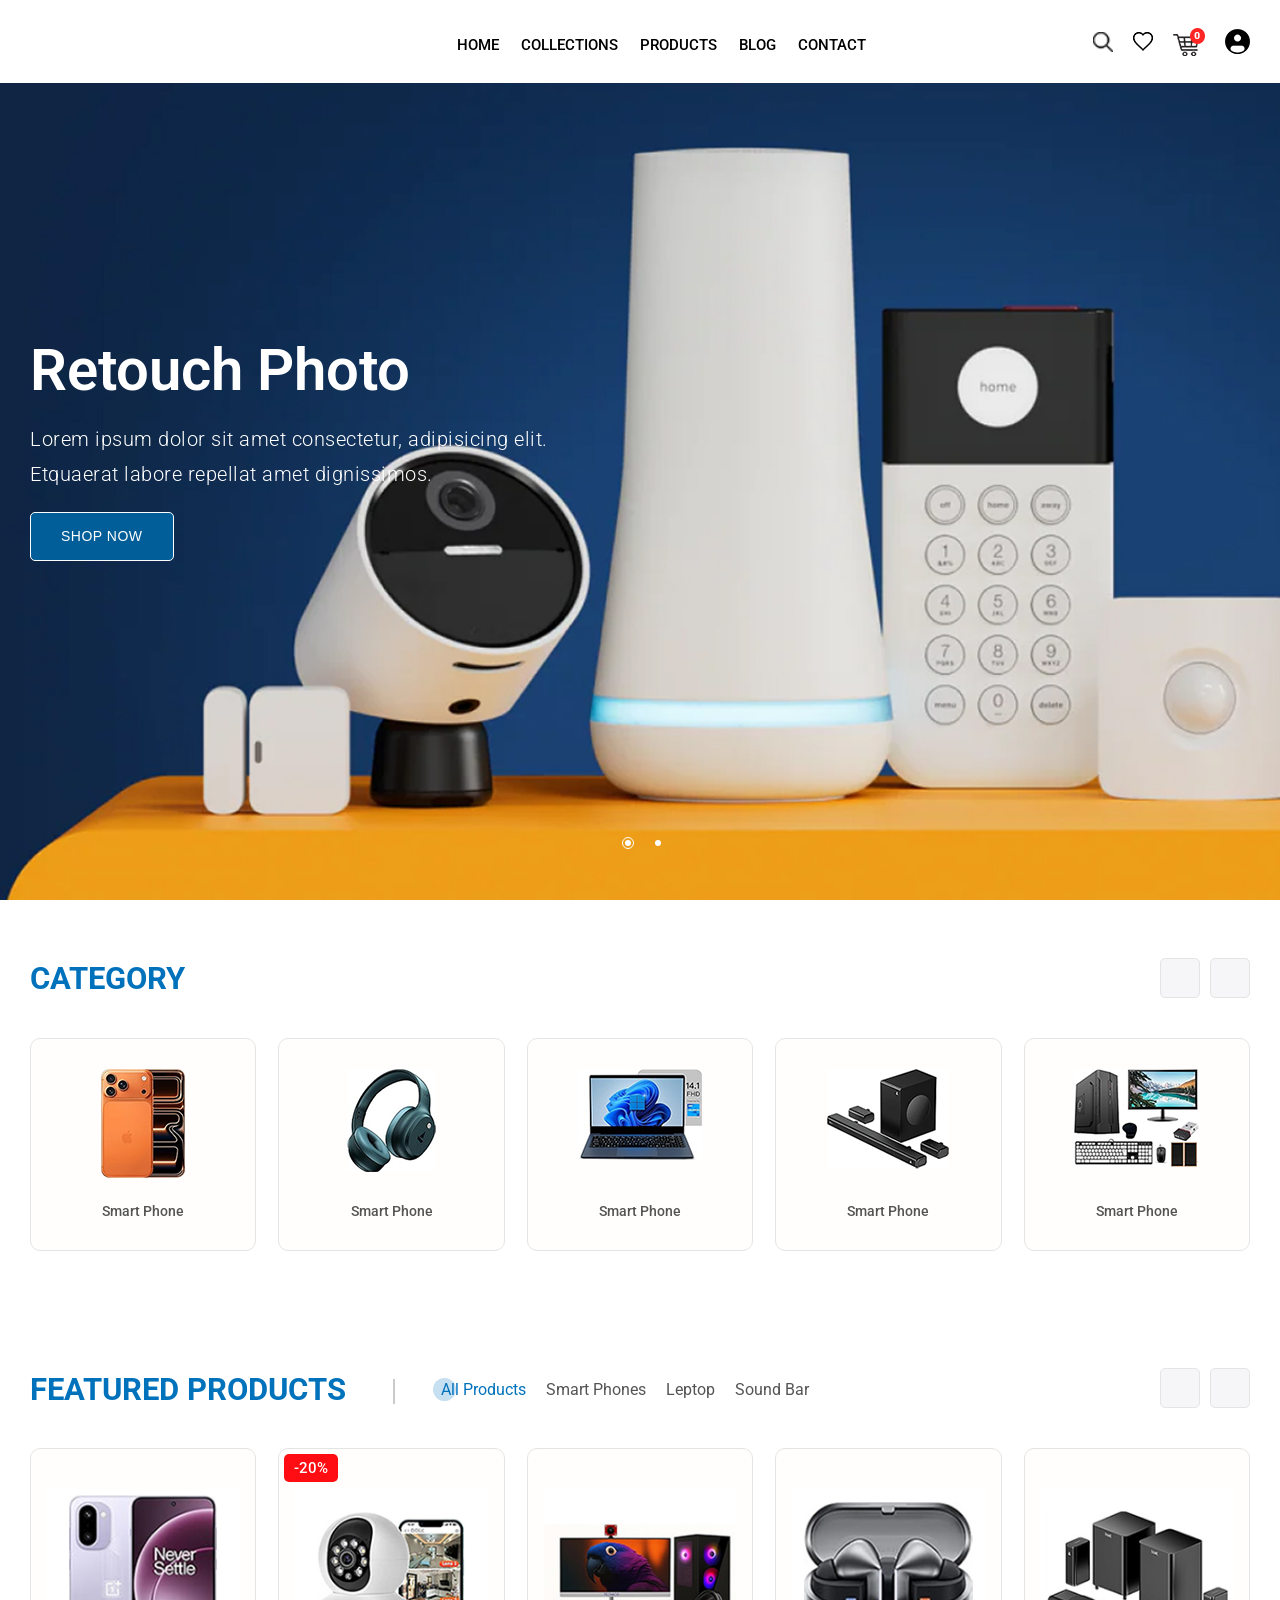
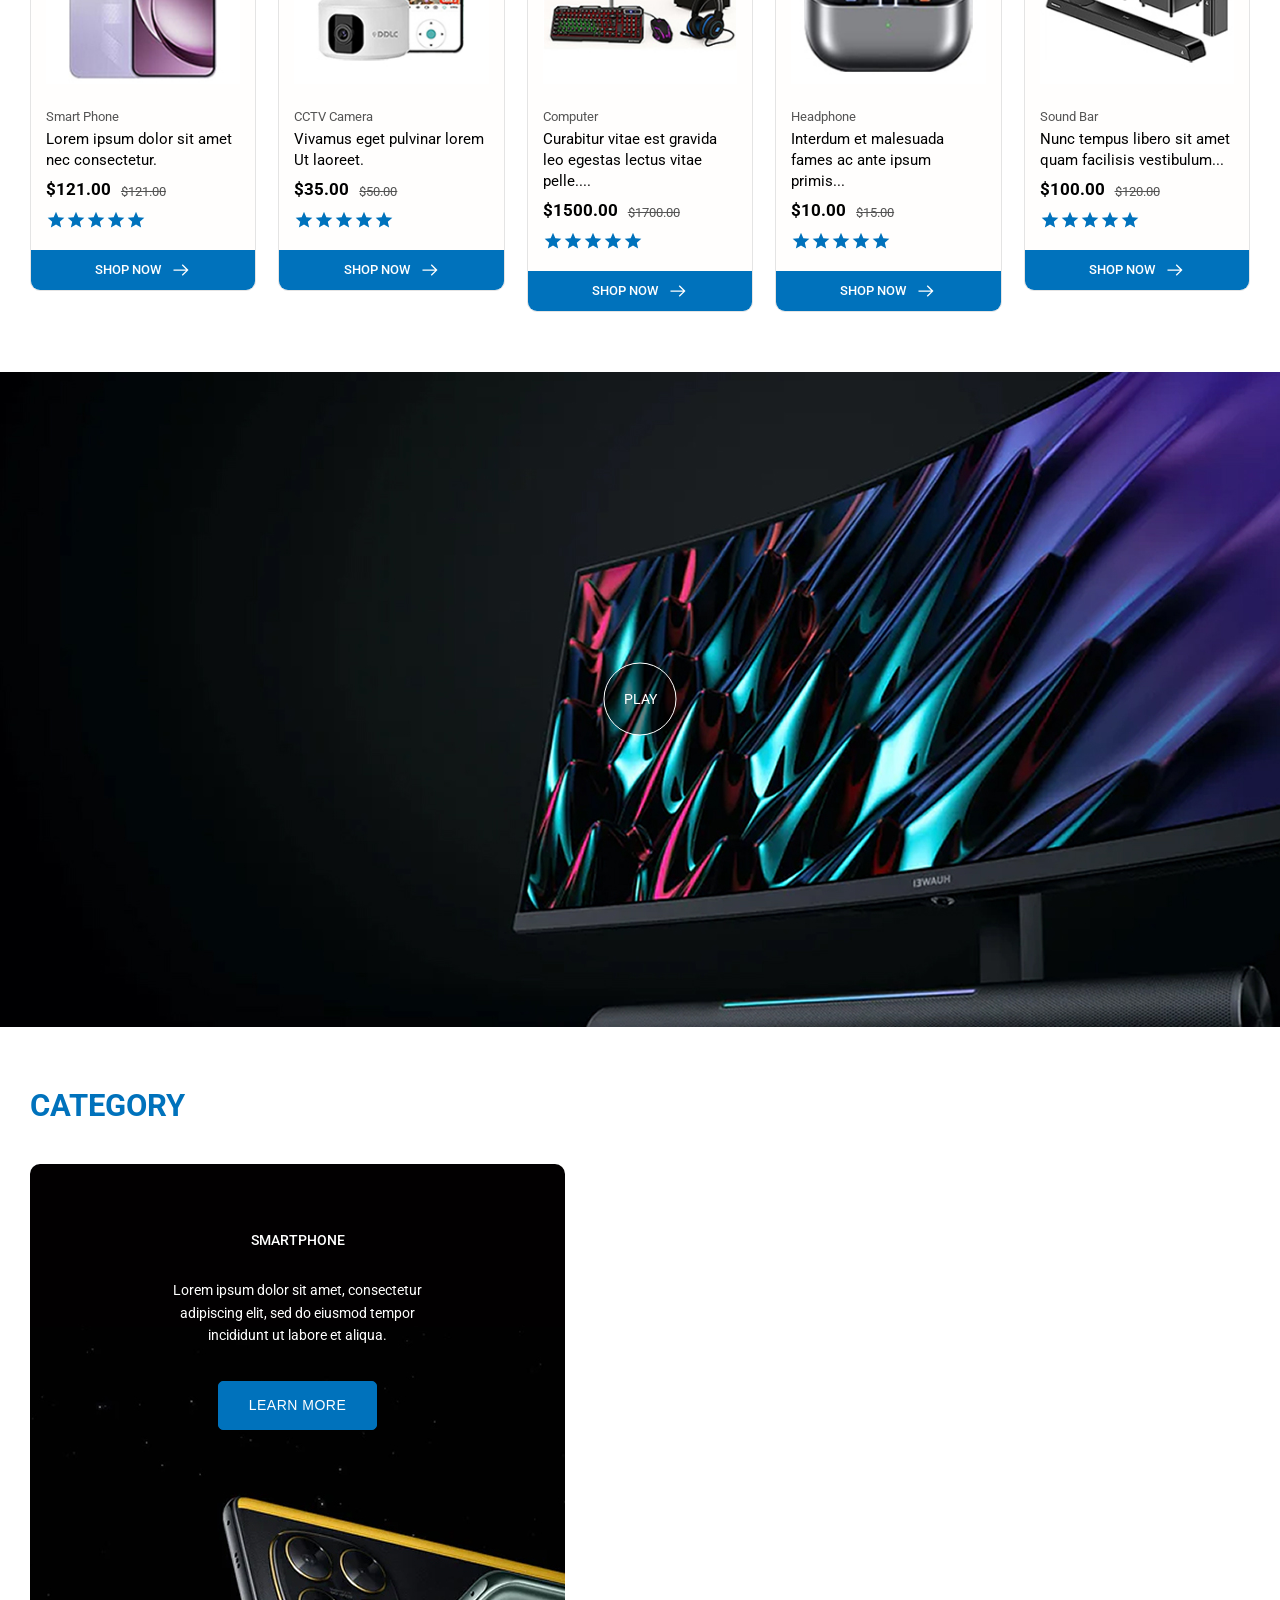
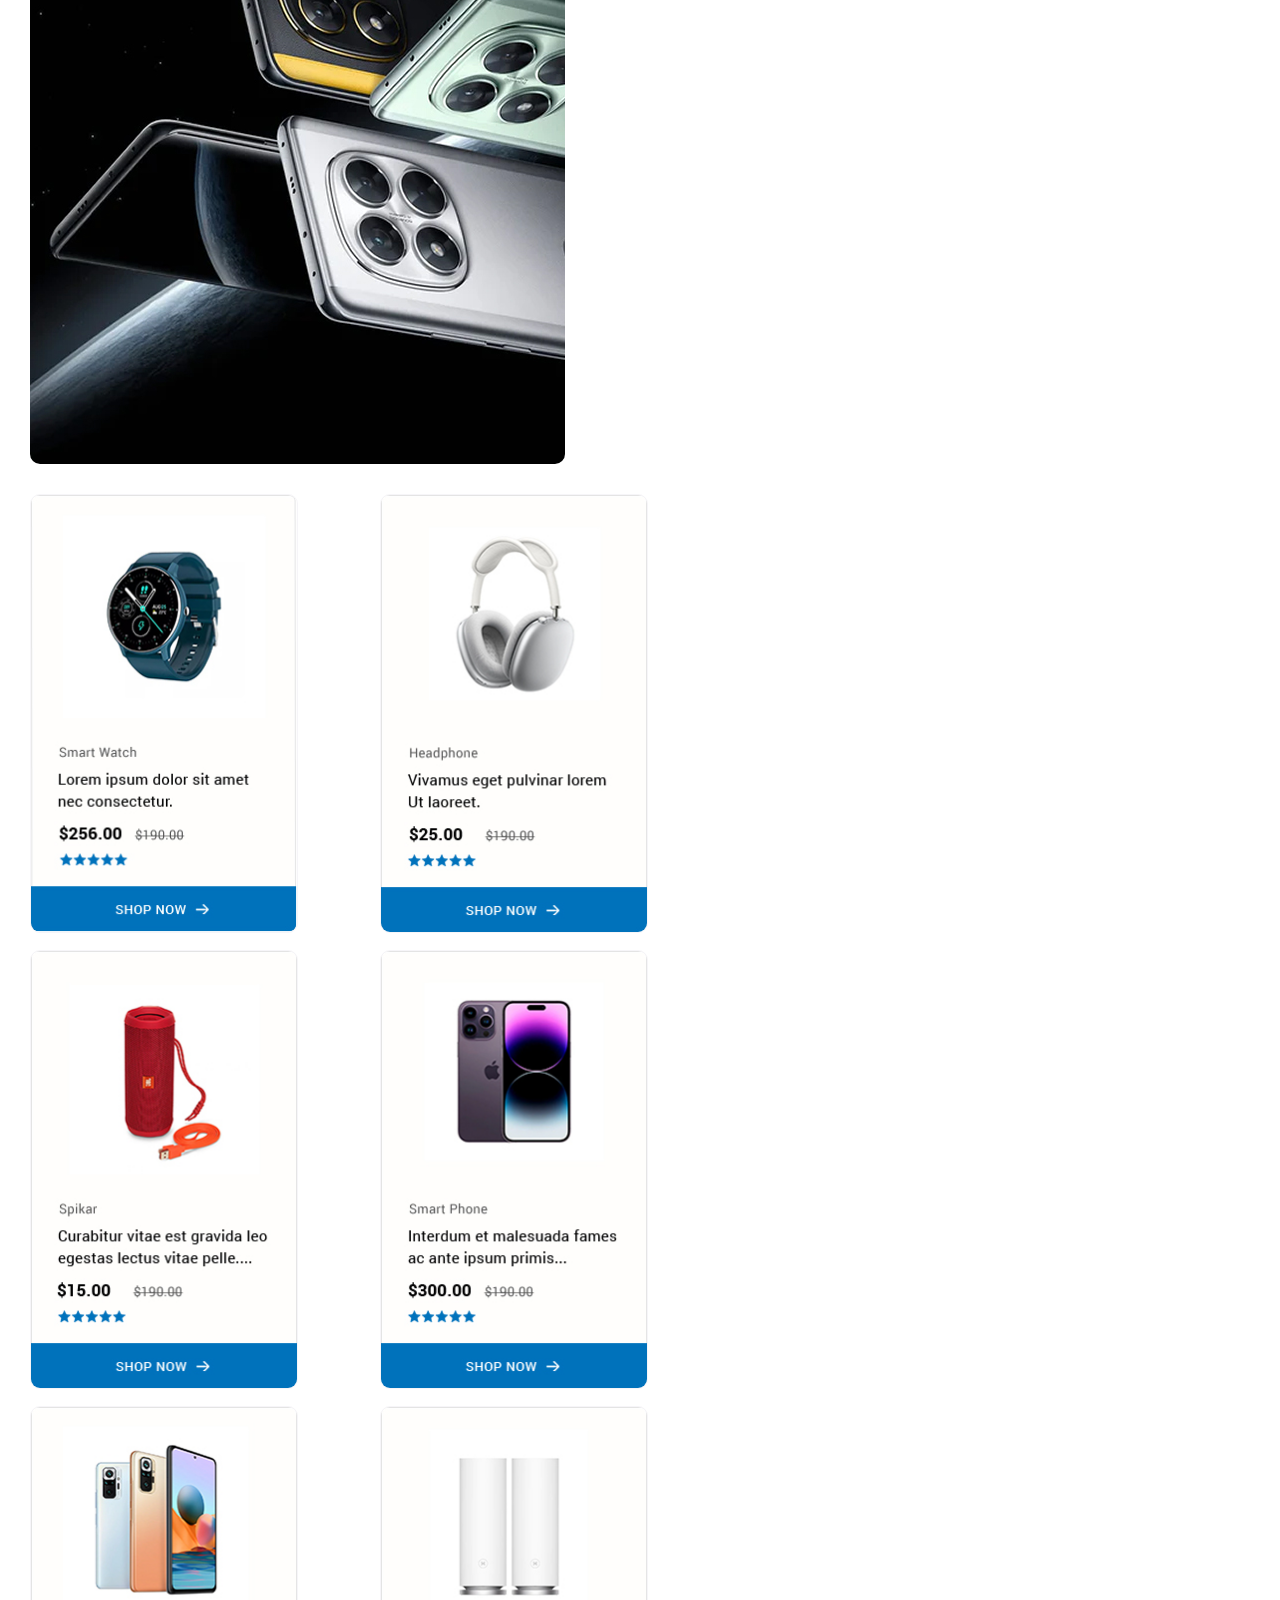
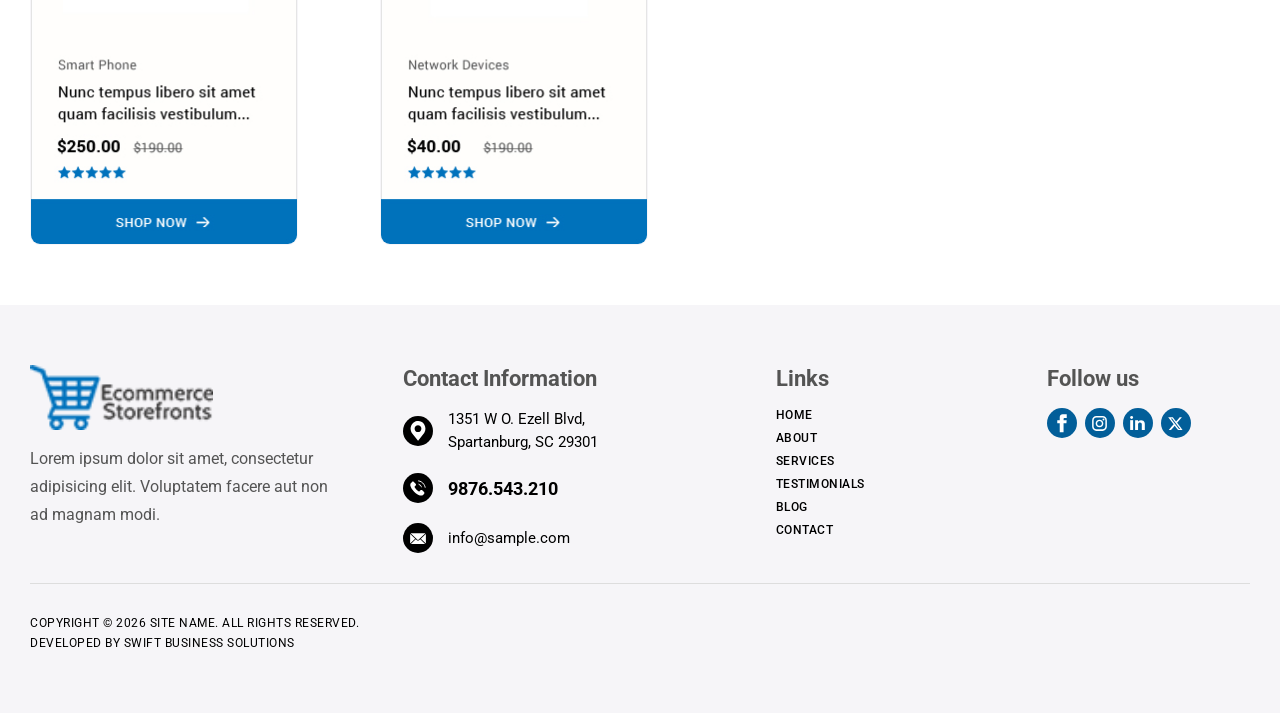
==== index.html @ 54565e40 "Update index.html" ====
<!doctype html>
<html lang="en">

<head>
    <meta charset="utf-8">
    <meta name="viewport" content="width=device-width, initial-scale=1.0, maximum-scale=1.0, user-scalable=no" />
    <link rel="shortcut icon" href="favicon.ico"><title>Site Name</title>
    <meta name="description" content="" />
    <meta name="keywords" content="" />
    <link href="css/swiper-bundle.min.css" rel="stylesheet" type="text/css">

    <!-- CSS Include -->
    <link href="css/main.min.css" rel="stylesheet" type="text/css">

    <!-- JS Include -->
    <script src="js/jquery-3.7.1.min.js" type="text/javascript"></script>
    <script src="js/swiper-bundle.min.js" type="text/javascript"></script>
    <script src="js/common.js" type="text/javascript"></script>
    <script src="js/animate.js" type="text/javascript"></script>
    <script src="js/lenis.min.js" type="text/javascript"></script>
</head>

<body class="ie8">
    <a id="top-scroll"></a>
    
    <header class="header-wrapper side_menuXXXX">
        <div class="container">
            <div class="main-logo"><a href="./">Site Name</a></div>
            <div class="primary-nav d-flex align-center gap-2">
                <div class="phone" style="display: none;">
                    <a href="tel:987.654.3210">
                        <svg version="1.1" id="Layer_1" xmlns="http://www.w3.org/2000/svg" xmlns:xlink="http://www.w3.org/1999/xlink" x="0px" y="0px" viewBox="0 0 50 50" style="enable-background:new 0 0 50 50;" xml:space="preserve">
                            <g>
                                <path d="M12,6.2l5.6,5.6c1.6,1.6,1.6,4.1,0,5.7l-3.4,3.4C14.1,21,14,21.2,14,21.4c-0.1,0.4,0.1,0.6,0.1,0.7
                                    c1.4,2.3,3.4,5.2,6.3,8.1c2.6,2.6,5.2,4.4,7.4,5.7c0.1,0.1,0.4,0.2,0.8,0.2c0.2,0,0.4-0.1,0.5-0.2l3.5-3.5c1.6-1.6,4.1-1.6,5.7,0
                                    l5.5,5.4c1.6,1.6,1.6,4.2,0,5.7l-4,4l0,0c-1.6,1.6-6.8,1.6-8.8,0.8c-5.2-2.2-11.1-4.7-18.1-11.7C6,29.7,3.2,24.1,1.4,18.9
                                    c-0.7-2-0.5-7.1,1-8.7c1.7-1.8,2.1-2.2,3.8-4C7.8,4.6,10.4,4.6,12,6.2z"/>
                                <path fill="none" stroke="#fff" stroke-width="3" stroke-miterlimit="10" d="M25.4,2.6c2.2,0.3,8.6,1.3,14.3,6.6c6.1,5.7,7.5,12.6,7.9,14.7"/>
                                <path class="st0" d="M25.2,12.1c1.2,0.2,5.1,0.9,8.4,4.2c3.2,3.3,3.9,7,4.1,8.3"/>
                            </g>
                        </svg>
                        <span>987.654.3210</span>
                    </a>
                </div>
                <div class="header-icon">
                    <div class="icon">
                        <a href="javascript:void(0)">
                            <img src="icons/search-icon.png" alt="search-icon" width="20" height="19">
                        </a>
                    </div>
                    <div class="icon hert">
                        <a href="javascript:void(0)">
                            <img src="icons/hear-icon.png" alt="hear-icon" width="20" height="19">
                        </a>
                    </div>
                    <div class="icon cart">
                        <a href="javascript:void(0)">
                            <img src="icons/shopping-icon.png" alt="shopping-icon" width="32" height="28">
                        </a>
                    </div>
                    <div class="icon user">
                        <a href="javascript:void(0)">
                            <img src="icons/user-icon.png" alt="user-icon" width="25" height="25">
                        </a>
                    </div>
                </div>
                <a href="javascript:void(0);" class="menu-link">
                    <svg class="hamburger" viewBox="0 0 100 100" width="50" onclick="this.classList.toggle('active')">
                        <path class="line top" d="m 30,33 h 40 c 13.100415,0 14.380204,31.80258 6.899646,33.421777 -24.612039,5.327373 9.016154,-52.337577 -12.75751,-30.563913 l -28.284272,28.284272" />
                        <path class="line middle" d="m 70,50 c 0,0 -32.213436,0 -40,0 -7.786564,0 -6.428571,-4.640244 -6.428571,-8.571429 0,-5.895471 6.073743,-11.783399 12.286435,-5.570707 6.212692,6.212692 28.284272,28.284272 28.284272,28.284272" />
                        <path class="line bottom" d="m 69.575405,67.073826 h -40 c -13.100415,0 -14.380204,-31.80258 -6.899646,-33.421777 24.612039,-5.327373 -9.016154,52.337577 12.75751,30.563913 l 28.284272,-28.284272" />
                    </svg>
                </a>
                <nav class="navigation" data-lenis-prevent="true">
                    <ul>
                        <li><a href="./">Home</a></li>
                        <li><a href="javascript:void(0)">Collections</a></li>
                        <li><a href="javascript:void(0)">Products</a>
                            <!-- <span class="has-subnav"><svg xmlns="http://www.w3.org/2000/svg" height="24px" viewBox="0 -960 960 960" width="24px" fill="#FFFFFF"><path d="M480-360 280-560h400L480-360Z"/></svg></span>
                            <div class="sub-menu">
                                <div class="submenu-text">
                                    <div class="parent-text">Products</div>
                                    <div class="back-submenu"><svg xmlns="http://www.w3.org/2000/svg" height="24px" viewBox="0 -960 960 960" width="24px" fill="#000000"><path d="M560-240 320-480l240-240 56 56-184 184 184 184-56 56Z"/></svg> Back</div>
                                </div>
                                <ul class="sub-nav">
                                    <li><a href="javascript:void(0)">Service One</a></li>
                                    <li><a href="javascript:void(0)">Service Two</a></li>
                                    <li><a href="javascript:void(0)">Service Three</a></li>
                                    <li><a href="javascript:void(0)">Service Four</a></li>
                                    <li><a href="javascript:void(0)">Service Five</a></li>
                                    <li><a href="javascript:void(0)">Service One</a></li>
                                    <li><a href="javascript:void(0)">Service Two</a></li>
                                    <li><a href="javascript:void(0)">Service Three</a></li>
                                    <li><a href="javascript:void(0)">Service Four</a></li>
                                    <li><a href="javascript:void(0)">Service Five</a></li>
                                    <li><a href="javascript:void(0)">Service One</a></li>
                                    <li><a href="javascript:void(0)">Service Two</a></li>
                                    <li><a href="javascript:void(0)">Service Three</a></li>
                                    <li><a href="javascript:void(0)">Service Four</a></li>
                                    <li><a href="javascript:void(0)">Service Five</a></li>
                                    <li><a href="javascript:void(0)">Service One</a></li>
                                    <li><a href="javascript:void(0)">Service Two</a></li>
                                    <li><a href="javascript:void(0)">Service Three</a></li>
                                    <li><a href="javascript:void(0)">Service Four</a></li>
                                    <li><a href="javascript:void(0)">Service Five</a></li>
                                    <li><a href="javascript:void(0)">Service One</a></li>
                                    <li><a href="javascript:void(0)">Service Two</a></li>
                                    <li><a href="javascript:void(0)">Service Three</a></li>
                                    <li><a href="javascript:void(0)">Service Four</a></li>
                                    <li><a href="javascript:void(0)">Service Five</a></li>
                                    <li><a href="javascript:void(0)">Service One</a></li>
                                    <li><a href="javascript:void(0)">Service Two</a></li>
                                    <li><a href="javascript:void(0)">Service Three</a></li>
                                    <li><a href="javascript:void(0)">Service Four</a></li>
                                    <li><a href="javascript:void(0)">Service Five</a></li>
                                    <li><a href="javascript:void(0)">Service One</a></li>
                                    <li><a href="javascript:void(0)">Service Two</a></li>
                                    <li><a href="javascript:void(0)">Service Three</a></li>
                                    <li><a href="javascript:void(0)">Service Four</a></li>
                                    <li><a href="javascript:void(0)">Service Five</a></li>
                                </ul>
                            </div> -->
                        </li>
                        <li><a href="javascript:void(0)">Blog</a></li>
                        <li><a href="javascript:void(0)">Contact</a></li>
                    </ul>
                    
                </nav>
            </div>
        </div>
    </header>

    <section class="hero-wrapper">

        <div class="creative-showcase--slider">
            <div class="swiper hero-slider">
                <!-- WithoutSider -->
                <div class="swiper-wrapper">
                    <div class="swiper-slide">
                        <div class="slide-bg overlay-dark">
                            <div class="slide-inner">
                                <img src="imgs/hero-slider-img1.jpg" alt="" width="1920" height="1280">
                            </div>
                            <div class="hero-content">
                                <h1 class="slide-heading" data-swiper-parallax="-1500">Retouch Photo </h1>
                                <div class="slide-subtitle" data-swiper-parallax="-1800">
                                    <p>Lorem ipsum dolor sit amet consectetur, adipisicing elit.<br />
                                        Etquaerat labore repellat amet dignissimos.</p>
                                </div>
                                <button class="btn btn-secondary ButtonOnlcick" type="button" data-href="javascript:void(0)" data-target="_self"
                                    data-swiper-parallax="-1800">Shop
                                    Now</button>
                            </div>
                        </div>
                    </div>
                    <div class="swiper-slide">
                        <div class="slide-bg overlay-dark">
                            <div class="slide-inner">
                                <img src="imgs/hero-slider-img2.jpg" alt="" width="1920" height="1280">
                            </div>
                            <div class="hero-content">
                                <div class="slide-heading" data-swiper-parallax="-1500">Earthmade <br>Aroma box </div>
                                <div class="slide-subtitle" data-swiper-parallax="-1800">
                                    <p>Lorem ipsum dolor sit amet consectetur, adipisicing elit.<br />
                                        Etquaerat labore repellat amet dignissimos.</p>
                                </div>
                                <button class="btn btn-secondary ButtonOnlcick" type="button" data-href="javascript:void(0)" data-target="_self" data-swiper-parallax="-1800">Shop
                                    Now</button>
                            </div>
                        </div>
                    </div>
                </div>

                <!-- <div class="swiper-button-wrapper creative-button--wrapper">
                    <div class="swiper-button-next" tabindex="0" role="button" aria-label="Next slide">
                        <span>Next Slide</span>
                        <i class="fa-solid fa-angle-right"></i>
                    </div>
                    <div class="swiper-button-prev" tabindex="0" role="button" aria-label="Previous slide">
                        <i class="fa-solid fa-angle-left"></i>
                        <span>Prev Slide</span>
                    </div>
                </div> -->
                <div class="swiper-pagination"></div>
            </div>
        </div> <!-- Hero Slider -->

        <!--<div class="video-wrapper"> 
            <div class="video-wrap" style="width:100%;line-height:0;">
                <video id="my-video" class="video-js " preload="auto" width="100%" height="100%" autoplay playsinline loop muted>
                    <source src="video/header-video.mp4" type="video/mp4">
                </video>
            </div>
            <div class="hero-content">
                <h1 class="slide-heading" data-swiper-parallax="-1500">Retouch Photo </h1>
                <div class="slide-subtitle" data-swiper-parallax="-1800">
                    <p>Lorem ipsum dolor sit amet consectetur, adipisicing elit.<br/> 
                        Etquaerat labore repellat amet dignissimos.</p>
                </div>
            </div>
        </div>-->
        <!-- Hero Video -->

    </section>

    <section class="Category-wrapper">
        <div class="container">
            <div class="top">
                <h2 class="section-title">Category</h2>
            </div>
            <div class="JcarouselSlider">
                <div class="swiper-container Category-slider">
                    <!--Category-slider  WithoutSlider -->
                    <div class="swiper-wrapper">
                        <div class="swiper-slide">
                            <a href="javascript:void(0)">
                                <div class="col">
                                    <div class="ImgWrap">
                                        <img src="imgs/category-slider1.jpg" alt="category-slider" width="84" height="108">
                                    </div>
                                    <div class="title">Smart Phone</div>
                                </div>
                            </a>
                        </div>
                        <div class="swiper-slide">
                            <a href="javascript:void(0)">
                                <div class="col">
                                    <div class="ImgWrap">
                                        <img src="imgs/category-slider2.jpg" alt="category-slider" width="89" height="103">
                                    </div>
                                    <div class="title">Smart Phone</div>
                                </div>
                            </a>
                        </div>
                        <div class="swiper-slide">
                            <a href="javascript:void(0)">
                                <div class="col">
                                    <div class="ImgWrap">
                                        <img src="imgs/category-slider3.jpg" alt="category-slider" width="124" height="92">
                                    </div>
                                    <div class="title">Smart Phone</div>
                                </div>
                            </a>
                        </div>
                        <div class="swiper-slide">
                            <a href="javascript:void(0)">
                                <div class="col">
                                    <div class="ImgWrap">
                                        <img src="imgs/category-slider4.jpg" alt="category-slider" width="122" height="100">
                                    </div>
                                    <div class="title">Smart Phone</div>
                                </div>
                            </a>
                        </div>
                        <div class="swiper-slide">
                            <a href="javascript:void(0)">
                                <div class="col">
                                    <div class="ImgWrap">
                                        <img src="imgs/category-slider5.jpg" alt="category-slider" width="125" height="98">
                                    </div>
                                    <div class="title">Smart Phone</div>
                                </div>
                            </a>
                        </div>
                    </div>
                </div>
                <div class="swiper-button-next"></div>
                <div class="swiper-button-prev"></div>
            </div>
        </div>
    </section>

    <section class="Featured-products-wrapper">
        <div class="container">
            <div class="top">
                <h3 class="section-title">Featured Products</h3>
                <div class="list">
                    <a href="javascript:void(0)" class="active">All Products</a>
                    <a href="javascript:void(0)">Smart Phones</a>
                    <a href="javascript:void(0)">Leptop</a>
                    <a href="javascript:void(0)">Sound Bar</a>
                </div>
            </div>
            <div class="JcarouselSlider ">
                <div class="swiper-container Featured-products-slider">
                    <!--Featured-products-slider  WithoutSlider -->
                    <div class="swiper-wrapper">
                        <div class="swiper-slide">
                            <a href="javascript:void(0)">
                                <div class="col">
                                    <div class="ImgWrap">
                                        <img src="imgs/featured-products-slider1.jpg" alt="category-slider" width="210" height="210">
                                    </div>
                                    <div class="text">
                                        <div class="P_title">Smart Phone</div>
                                        <div class="P_sub-text">Lorem ipsum dolor sit amet nec consectetur.</div>
                                        <div class="price">
                                            <div class="new-price">$121.00</div>
                                            <div class="old-price"><del>$121.00</del></div>
                                        </div>
                                        <div class="rating">
                                            <img src="icons/star.svg" alt="star" width="20" height="20">
                                            <img src="icons/star.svg" alt="star" width="20" height="20">
                                            <img src="icons/star.svg" alt="star" width="20" height="20">
                                            <img src="icons/star.svg" alt="star" width="20" height="20">
                                            <img src="icons/star.svg" alt="star" width="20" height="20">
                                        </div>
                                    </div>
                                    <div class="shop-btn">
                                        Shop Now
                                        <div class="icon">
                                            <svg xmlns="http://www.w3.org/2000/svg" width="200" height="200" viewBox="0 0 32 32">
                                                <path fill="currentColor"
                                                    d="m18.72 6.78l-1.44 1.44L24.063 15H4v2h20.063l-6.782 6.78l1.44 1.44l8.5-8.5l.686-.72l-.687-.72l-8.5-8.5z" />
                                            </svg>
                                        </div>
                                    </div>
                                </div>
                            </a>
                        </div>
                        <div class="swiper-slide">
                            <a href="javascript:void(0)">
                                <div class="col">
                                    <div class="ImgWrap">
                                        <img src="imgs/featured-products-slider2.jpg" alt="category-slider" width="210" height="210">
                                        <div class="discount-lable">-20%</div>
                                    </div>
                                    <div class="text">
                                        <div class="P_title">CCTV Camera</div>
                                        <div class="P_sub-text">Vivamus eget pulvinar lorem Ut laoreet.</div>
                                        <div class="price">
                                            <div class="new-price">$35.00</div>
                                            <div class="old-price"><del>$50.00</del></div>
                                        </div>
                                        <div class="rating">
                                            <img src="icons/star.svg" alt="star" width="20" height="20">
                                            <img src="icons/star.svg" alt="star" width="20" height="20">
                                            <img src="icons/star.svg" alt="star" width="20" height="20">
                                            <img src="icons/star.svg" alt="star" width="20" height="20">
                                            <img src="icons/star.svg" alt="star" width="20" height="20">
                                        </div>
                                    </div>
                                    <div class="shop-btn">
                                        Shop Now
                                        <div class="icon">
                                            <svg xmlns="http://www.w3.org/2000/svg" width="200" height="200" viewBox="0 0 32 32">
                                                <path fill="currentColor"
                                                    d="m18.72 6.78l-1.44 1.44L24.063 15H4v2h20.063l-6.782 6.78l1.44 1.44l8.5-8.5l.686-.72l-.687-.72l-8.5-8.5z" />
                                            </svg>
                                        </div>
                                    </div>
                                </div>
                            </a>
                        </div>
                        <div class="swiper-slide">
                            <a href="javascript:void(0)">
                                <div class="col">
                                    <div class="ImgWrap">
                                        <img src="imgs/featured-products-slider3.jpg" alt="category-slider" width="210" height="210">
                                    </div>
                                    <div class="text">
                                        <div class="P_title">Computer</div>
                                        <div class="P_sub-text">Curabitur vitae est gravida leo egestas lectus vitae pelle....</div>
                                        <div class="price">
                                            <div class="new-price">$1500.00</div>
                                            <div class="old-price"><del>$1700.00</del></div>
                                        </div>
                                        <div class="rating">
                                            <img src="icons/star.svg" alt="star" width="20" height="20">
                                            <img src="icons/star.svg" alt="star" width="20" height="20">
                                            <img src="icons/star.svg" alt="star" width="20" height="20">
                                            <img src="icons/star.svg" alt="star" width="20" height="20">
                                            <img src="icons/star.svg" alt="star" width="20" height="20">
                                        </div>
                                    </div>
                                    <div class="shop-btn">
                                        Shop Now
                                        <div class="icon">
                                            <svg xmlns="http://www.w3.org/2000/svg" width="200" height="200" viewBox="0 0 32 32">
                                                <path fill="currentColor"
                                                    d="m18.72 6.78l-1.44 1.44L24.063 15H4v2h20.063l-6.782 6.78l1.44 1.44l8.5-8.5l.686-.72l-.687-.72l-8.5-8.5z" />
                                            </svg>
                                        </div>
                                    </div>
                                </div>
                            </a>
                        </div>
                        <div class="swiper-slide">
                            <a href="javascript:void(0)">
                                <div class="col">
                                    <div class="ImgWrap">
                                        <img src="imgs/featured-products-slider4.jpg" alt="category-slider" width="210" height="210">
                                    </div>
                                    <div class="text">
                                        <div class="P_title">Headphone</div>
                                        <div class="P_sub-text">Interdum et malesuada fames ac ante ipsum primis...</div>
                                        <div class="price">
                                            <div class="new-price">$10.00</div>
                                            <div class="old-price"><del>$15.00</del></div>
                                        </div>
                                        <div class="rating">
                                            <img src="icons/star.svg" alt="star" width="20" height="20">
                                            <img src="icons/star.svg" alt="star" width="20" height="20">
                                            <img src="icons/star.svg" alt="star" width="20" height="20">
                                            <img src="icons/star.svg" alt="star" width="20" height="20">
                                            <img src="icons/star.svg" alt="star" width="20" height="20">
                                        </div>
                                    </div>
                                    <div class="shop-btn">
                                        Shop Now
                                        <div class="icon">
                                            <svg xmlns="http://www.w3.org/2000/svg" width="200" height="200" viewBox="0 0 32 32">
                                                <path fill="currentColor"
                                                    d="m18.72 6.78l-1.44 1.44L24.063 15H4v2h20.063l-6.782 6.78l1.44 1.44l8.5-8.5l.686-.72l-.687-.72l-8.5-8.5z" />
                                            </svg>
                                        </div>
                                    </div>
                                </div>
                            </a>
                        </div>
                        <div class="swiper-slide">
                            <a href="javascript:void(0)">
                                <div class="col">
                                    <div class="ImgWrap">
                                        <img src="imgs/featured-products-slider5.jpg" alt="category-slider" width="210" height="210">
                                    </div>
                                    <div class="text">
                                        <div class="P_title">Sound Bar</div>
                                        <div class="P_sub-text">Nunc tempus libero sit amet quam facilisis vestibulum...</div>
                                        <div class="price">
                                            <div class="new-price">$100.00</div>
                                            <div class="old-price"><del>$120.00</del></div>
                                        </div>
                                        <div class="rating">
                                            <img src="icons/star.svg" alt="star" width="20" height="20">
                                            <img src="icons/star.svg" alt="star" width="20" height="20">
                                            <img src="icons/star.svg" alt="star" width="20" height="20">
                                            <img src="icons/star.svg" alt="star" width="20" height="20">
                                            <img src="icons/star.svg" alt="star" width="20" height="20">
                                        </div>
                                    </div>
                                    <div class="shop-btn">
                                        Shop Now
                                        <div class="icon">
                                            <svg xmlns="http://www.w3.org/2000/svg" width="200" height="200" viewBox="0 0 32 32">
                                                <path fill="currentColor"
                                                    d="m18.72 6.78l-1.44 1.44L24.063 15H4v2h20.063l-6.782 6.78l1.44 1.44l8.5-8.5l.686-.72l-.687-.72l-8.5-8.5z" />
                                            </svg>
                                        </div>
                                    </div>
                                </div>
                            </a>
                        </div>
                    </div>
                </div>
                <div class="swiper-button-next1"></div>
                <div class="swiper-button-prev1"></div>
            </div>
        </div>
    </section>

    <section class="banner-video-wrapper">
        <a href="javascript:void(0)">
            <div class="ImgWrap" style="background-image: url(imgs/banner-video-img.jpg);">
                <!-- <img src="imgs/banner-video-img.jpg" alt="banner-video-img" width="1800" hright="655"> -->
                <div class="icon">Play</div>
            </div>
        </a>
    </section>

    <section class="Selling-products-wrapper">
        <div class="container">
            <h3 class="section-title">Category</h3>
            <div class="row g-0">
                <div class="left">
                    <div class="ImgWrap">
                        <img src="imgs/selling-product-img.jpg" alt="selling-product-img" width="535" height="900">
                    </div>
                    <div class="text">
                        <div class="sub-title">Smartphone</div>
                        <div class="sub-text">Lorem ipsum dolor sit amet, consectetur <br/>adipiscing elit, sed do eiusmod tempor<br /> incididunt ut labore et aliqua.</div>
                        <button class="btn btn-primary ButtonOnlcick" type="button" data-href="javascript:void(0)" data-target="_self">LEARN MORE</button>
                    </div>
                </div>
                <div class="right">
                    <div class="col">
                        <div class="ImgWrap">
                            <img src="imgs/selling-products-img1.jpg" alt="selling-products-img1" width="268" height="439">
                        </div>
                    </div>
                    <div class="col">
                        <div class="ImgWrap">
                            <img src="imgs/selling-products-img2.jpg" alt="selling-products-img2" width="268" height="439">
                        </div>
                    </div>
                    <div class="col">
                        <div class="ImgWrap">
                            <img src="imgs/selling-products-img3.jpg" alt="selling-products-img3" width="268" height="439">
                        </div>
                    </div>
                    <div class="col">
                        <div class="ImgWrap">
                            <img src="imgs/selling-products-img4.jpg" alt="selling-products-img4" width="268" height="439">
                        </div>
                    </div>
                    <div class="col">
                        <div class="ImgWrap">
                            <img src="imgs/selling-products-img5.jpg" alt="selling-products-img5" width="268" height="439">
                        </div>
                    </div>
                    <div class="col">
                        <div class="ImgWrap">
                            <img src="imgs/selling-products-img6.jpg" alt="selling-products-img6" width="268" height="439">
                        </div>
                    </div>
                </div>
            </div>
        </div>
    </section>

    <footer class="footer-wrapper">
        <div class="container">
            <div class="row gap-5 g-0 justify-content-between animate fadeInUp">
                <div class="col-xl-3 col-12">
                    <div class="footer-logo">
                        <a href="./" aria-label="">
                            <img src="imgs/main-logo.png" alt="" width="183" height="49" loading="lazy">
                        </a>
                    </div>
                    <div class="shortdesc mt-15">
                        Lorem ipsum dolor sit amet, consectetur adipisicing elit. Voluptatem facere aut non ad magnam modi.
                    </div>
                </div>
                <div class="col-xl-3 col-md-4 col-sm-5 col-12">
                    <h6 class="Caps mb-15">Contact Information</h6>
                    <div class="contact-info-col address">
                        <div class="Icon">
                            <svg version="1.1" id="Layer_1" xmlns="http://www.w3.org/2000/svg" xmlns:xlink="http://www.w3.org/1999/xlink" x="0px" y="0px"
                                viewBox="0 0 40 50" style="enable-background:new 0 0 40 50;" xml:space="preserve">
                                <path d="M20.3,49.6c0,0.1-0.1,0.1-0.2,0l-13.5-17C6.2,32.2-1.9,23.5,3,11.9c0.6-1.4,3-7,9.3-10c0.6-0.3,9.1-4.1,17.3,0.8
                                s8.8,14.2,8.9,15.6c0.3,6.6-2.9,11.4-4,12.9L20.3,49.6z M20,10.7c-4.7,0-8.5,3.8-8.5,8.5s3.8,8.5,8.5,8.5s8.5-3.8,8.5-8.5
                                S24.7,10.7,20,10.7z"/>
                            </svg>
                        </div>
                        <div class="text">
                            <a href="javascript:void()" target="_blank">
                                1351 W O. Ezell Blvd,<br />
                                Spartanburg, SC 29301 
                            </a>
                        </div>
                    </div>
                    <div class="contact-info-col phone">
                        <div class="Icon">
                            <svg version="1.1" id="Layer_1" xmlns="http://www.w3.org/2000/svg" xmlns:xlink="http://www.w3.org/1999/xlink" x="0px" y="0px"
                                        viewBox="0 0 50 50" style="enable-background:new 0 0 50 50;" xml:space="preserve">
                                <g>
                                    <path d="M12,6.2l5.6,5.6c1.6,1.6,1.6,4.1,0,5.7l-3.4,3.4C14.1,21,14,21.2,14,21.4c-0.1,0.4,0.1,0.6,0.1,0.7
                                        c1.4,2.3,3.4,5.2,6.3,8.1c2.6,2.6,5.2,4.4,7.4,5.7c0.1,0.1,0.4,0.2,0.8,0.2c0.2,0,0.4-0.1,0.5-0.2l3.5-3.5c1.6-1.6,4.1-1.6,5.7,0
                                        l5.5,5.4c1.6,1.6,1.6,4.2,0,5.7l-4,4l0,0c-1.6,1.6-6.8,1.6-8.8,0.8c-5.2-2.2-11.1-4.7-18.1-11.7C6,29.7,3.2,24.1,1.4,18.9
                                        c-0.7-2-0.5-7.1,1-8.7c1.7-1.8,2.1-2.2,3.8-4C7.8,4.6,10.4,4.6,12,6.2z"/>
                                    <path fill="none" stroke="#fff" stroke-width="3" stroke-miterlimit="10" d="M25.4,2.6c2.2,0.3,8.6,1.3,14.3,6.6c6.1,5.7,7.5,12.6,7.9,14.7"/>
                                    <path class="st0" d="M25.2,12.1c1.2,0.2,5.1,0.9,8.4,4.2c3.2,3.3,3.9,7,4.1,8.3"/>
                                </g>
                            </svg>
                        </div>
                        <div class="text">
                            <a href="tel:9876.543.210">9876.543.210</a>
                        </div>
                    </div>
                    <div class="contact-info-col email">
                        <div class="Icon">
                            <svg version="1.1" id="Layer_1" xmlns="http://www.w3.org/2000/svg" xmlns:xlink="http://www.w3.org/1999/xlink" x="0px" y="0px"
                                viewBox="0 0 49 34" style="enable-background:new 0 0 49 34;" xml:space="preserve">
                                <path d="M23,20.8L2.4,1.3C2,1,2.3,0.4,2.8,0.4h43.4c0.5,0,0.7,0.6,0.4,0.9L25.9,20.8C25.1,21.6,23.8,21.6,23,20.8z M0.4,2.7v28.7
                                c0,0.4,0.5,0.6,0.8,0.3l14.7-14.4L0.4,2.7z M33.2,17.3l14.7,14.4c0.3,0.3,0.8,0.1,0.8-0.3V2.7L33.2,17.3z M17.5,18.8L2.7,33.6h43.5
                                L31.4,18.9l-3.8,3.7c-1.8,1.7-4.5,1.7-6.3,0L17.5,18.8z"/>
                            </svg>
                        </div>
                        <div class="text">
                            <a href="mailto:&#105;&#110;&#102;&#111;&#64;&#115;&#97;&#109;&#112;&#108;&#101;&#46;&#99;&#111;&#109;" >info@sample.com</a>                        <!-- <a href="mailto:info@sample.com">info@sample.com</a> -->
                        </div>
                    </div>
                </div>
                <div class="col-xl-2 col-md-3 col-sm-5 col-12">
                    <h6 class="Caps mb-15">Links</h6>
                    <div class="col footer-link">
                        <ul>
                            <li><a href="./" aria-label="">Home</a></li>
                            <li><a href="javascript:void()" aria-label="">About</a></li>
                            <li><a href="javascript:void()" aria-label="">Services</a></li>
                            <li><a href="javascript:void()" aria-label="">Testimonials</a></li>
                            <li><a href="javascript:void()" aria-label="">Blog</a></li>
                            <li><a href="javascript:void()" aria-label="">Contact</a></li>
                        </ul>
                    </div>
                </div>
                <div class="col-xl-2 col-md-3 col-12">
                    <h6 class="Caps mb-15">Follow us</h6>
                    <div class="FSocialIcon">
                        <a href="javascript:void(0)" class="facebook" target="_blank">
                            <svg version="1.1" id="Layer_1" xmlns="http://www.w3.org/2000/svg" xmlns:xlink="http://www.w3.org/1999/xlink" x="0px" y="0px"
                                viewBox="0 0 27 50" style="enable-background:new 0 0 27 50;" xml:space="preserve">
                                <path d="M17.8,12.5v4.4h8.3c-0.2,2.7-0.4,5.4-0.6,8.1c-2.6,0-5.2,0-7.8,0v24.4H7.4V24.9H0.7v-8.1h6.7V7.8c0-4,3.4-7.2,7.5-7.2h11.4
                                v10h-6.6C18.6,10.6,17.8,11.4,17.8,12.5z"/>
                            </svg>
                        </a>
                        <a href="javascript:void(0)" class="instagram" target="_blank">
                            <svg version="1.1" id="Layer_1" xmlns="http://www.w3.org/2000/svg" xmlns:xlink="http://www.w3.org/1999/xlink" x="0px" y="0px"
                                viewBox="0 0 50 50" style="enable-background:new 0 0 50 50;" xml:space="preserve">
                                <g>
                                    <g>
                                        <path d="M35.4,5.3c5.1,0,9.2,4.2,9.2,9.2v20.8c0,5.1-4.2,9.2-9.2,9.2H14.6c-5.1,0-9.2-4.2-9.2-9.2V14.6c0-5.1,4.2-9.2,9.2-9.2
                                            H35.4 M35.4,0.4H14.6C6.8,0.4,0.4,6.8,0.4,14.6v20.8c0,7.8,6.3,14.2,14.2,14.2h20.8c7.8,0,14.2-6.3,14.2-14.2V14.6
                                            C49.6,6.8,43.2,0.4,35.4,0.4L35.4,0.4z"/>
                                    </g>
                                    <g>
                                        <path d="M25,17c4.4,0,7.9,3.6,7.9,7.9s-3.6,7.9-7.9,7.9s-7.9-3.6-7.9-7.9S20.6,17,25,17 M25,12.1c-7.1,0-12.8,5.7-12.8,12.8
                                            S17.9,37.7,25,37.7S37.8,32,37.8,24.9S32.1,12.1,25,12.1L25,12.1z"/>
                                    </g>
                                    <circle cx="38.3" cy="11.6" r="3.2"/>
                                </g>
                            </svg>
                        </a>
                        <a href="javascript:void(0)" class="linkedin" target="_blank">
                            <svg version="1.1" id="Layer_1" xmlns="http://www.w3.org/2000/svg" xmlns:xlink="http://www.w3.org/1999/xlink" x="0px" y="0px"
                                viewBox="0 0 50 47" style="enable-background:new 0 0 50 47;" xml:space="preserve">
                                <g>
                                    <rect x="0.6" y="13.9" width="9.8" height="32.7"/>
                                    <circle cx="5.4" cy="5.2" r="4.8"/>
                                    <path d="M49.4,27.4C49.4,27.4,49.4,27.4,49.4,27.4l0,19.2H39.3V28.1c0-0.5,0-0.9-0.1-1.4c-0.7-2.6-2.9-4.5-5.5-4.7
                                        c-2.7-0.2-5.3,1.4-6.4,3.9c-0.3,0.7-0.4,1.5-0.4,2.3v18.4h-9.8V13.9h9.8v4.5c5.1-5.1,12.6-5.8,17.5-2.2
                                        C49.7,19.9,49.4,26.9,49.4,27.4z"/>
                                </g>
                            </svg>
                        </a>                                                
                        <a href="javascript:void(0)" class="twitter" target="_blank">
                            <svg version="1.1" id="Layer_1" xmlns="http://www.w3.org/2000/svg" xmlns:xlink="http://www.w3.org/1999/xlink" x="0px" y="0px"
                                viewBox="0 0 50 45" style="enable-background:new 0 0 50 45;" xml:space="preserve">
                                <path d="M49.4,44.5c-5,0-10,0-15,0c-4-5.2-8-10.5-12-15.7C17.9,34.1,13.4,39.3,9,44.5c-2.5,0-4.9,0-7.4,0C7.3,37.7,13,31,18.8,24.2
                                C12.8,16.3,6.7,8.4,0.6,0.5l15.5,0c3.6,4.8,7.2,9.5,10.8,14.3C30.9,10,35,5.2,39,0.5c2.5,0,4.9,0,7.4,0c-5.3,6.3-10.7,12.6-16,18.8
                                C36.7,27.7,43.1,36.1,49.4,44.5z M13.8,4.7c-1.5,0-2.9,0.1-4.3,0.1c9,11.8,18.1,23.5,27.1,35.3c1.3,0,2.7,0,4,0
                                C31.6,28.2,22.7,16.4,13.8,4.7z"/>
                            </svg>
                        </a>                        
                        <!-- <a href="javascript:void(0)" class="youtube" target="_blank">
                            <svg version="1.1" id="Layer_1" xmlns="http://www.w3.org/2000/svg" xmlns:xlink="http://www.w3.org/1999/xlink" x="0px" y="0px"
                                viewBox="0 0 50 38" style="enable-background:new 0 0 50 38;" xml:space="preserve">
                                <path d="M40.6,37.4H9.4c-4.9,0-8.8-4-8.8-8.8c-0.2-3.1-0.3-6.4-0.3-9.8c0-3.3,0.1-6.4,0.3-9.4c0-0.6,0.1-3.7,2.6-6.2
                                C4.8,1.5,7,0.6,9.4,0.6h31.2c4.9,0,8.8,4,8.8,8.8c0.2,3,0.3,6.2,0.3,9.6c0,3.4-0.1,6.6-0.3,9.6c0,0.5,0,3.8-2.6,6.4
                                C44.3,37.5,41.2,37.4,40.6,37.4z M18.8,10.9v16.3L35,19.1L18.8,10.9z"/>
                            </svg>
                        </a>
                        <a href="javascript:void(0)" class="yelp" target="_blank">
                            <svg version="1.1" id="Layer_1" xmlns="http://www.w3.org/2000/svg" xmlns:xlink="http://www.w3.org/1999/xlink" x="0px" y="0px"
                                viewBox="0 0 42 50" style="enable-background:new 0 0 42 50;" xml:space="preserve">
                                <g>
                                    <path d="M20.6,21.7c0,0.8-0.4,1.5-1.1,1.8c-0.7,0.3-1.4,0.1-2-0.6C13.2,18.1,9,13.4,4.7,8.7c-0.9-1-0.8-2,0.2-2.9
                                        c2.5-2.3,5.4-3.9,8.6-4.7c1.2-0.3,2.4-0.5,3.6-0.7c1.2-0.2,2,0.6,2.1,1.8c0.4,5.9,0.9,11.8,1.3,17.7C20.6,20.5,20.6,21,20.6,21.7z"
                                        />
                                    <path d="M20.8,49.6c-4.3-0.2-8.1-1.5-11.6-4c-1.2-0.8-1.3-2-0.4-3c3-3.3,6-6.6,9-10c0.5-0.6,1.2-0.9,2-0.7c0.8,0.2,1.1,0.8,1.3,1.6
                                        c0.9,4.6,1.7,9.2,2.6,13.8c0.3,1.5-0.5,2.4-2,2.4C21.4,49.6,21.1,49.6,20.8,49.6z"/>
                                    <path d="M26,29.7c4.6,0.3,9.2,0.6,13.7,0.9c1.3,0.1,2,1.1,1.7,2.4c-1,4.5-3.2,8.4-6.6,11.5c-1.1,1-2.3,0.8-3-0.3
                                        c-2.5-3.8-5-7.7-7.5-11.6c-0.4-0.6-0.5-1.3-0.1-2C24.6,29.9,25.3,29.7,26,29.7z"/>
                                    <path d="M25.4,26.6c-1.3,0-2.2-1.1-1.8-2.2c0.5-1.4,1.1-2.8,1.6-4.1c1.2-2.9,2.4-5.8,3.6-8.7c0.6-1.4,1.7-1.7,3-1
                                        c4,2.3,6.9,5.5,8.8,9.7c0.6,1.3,0.1,2.4-1.3,2.8c-4.5,1.1-9,2.3-13.4,3.4C25.7,26.6,25.5,26.6,25.4,26.6z"/>
                                    <path d="M0.4,28.9c0-2.6,0.5-5.2,1.4-7.6c0.5-1.3,1.6-1.7,2.8-1c3.8,2.2,7.6,4.4,11.5,6.7c0.6,0.4,1,0.9,1,1.7
                                        c0,0.7-0.4,1.2-1.1,1.5c-4,1.9-8.1,3.8-12.1,5.7c-1.2,0.5-2.3,0-2.6-1.2C0.7,32.8,0.4,30.9,0.4,28.9z"/>
                                </g>
                            </svg>
                        </a>
                        <a href="javascript:void(0)" class="pinterest" target="_blank">
                            <svg version="1.1" id="Layer_1" xmlns="http://www.w3.org/2000/svg" xmlns:xlink="http://www.w3.org/1999/xlink" x="0px" y="0px"
                                viewBox="0 0 40 50" style="enable-background:new 0 0 40 50;" xml:space="preserve">
                                <path d="M7.4,29c-4.3-1.3-6.7-5.2-6.8-10.5C0.5,9.5,8,1.3,17.6,0.4c2.6-0.3,5.4-0.3,7.9,0.3C32.2,2,37.2,5.9,38.7,12.7
                                c1.7,7.5,0,14.6-5.8,20c-4.8,4.5-10.5,4.5-16.1,0.4c-0.9,3-1.4,6-2.6,8.8c-1.1,2.8-2.9,5.3-4.7,7.9c-1.3-4.2-1.1-8.2-0.2-12.2
                                c0.7-3.1,1.5-6.2,2.2-9.3c0.7-2.8,1-5.4,0.5-8.3c-0.3-2.1,0.6-4.7,1.6-6.7c1-2,3.2-2.6,5.3-1.6c2,0.9,2.5,2.8,2.1,4.7
                                c-0.6,2.8-1.4,5.5-2.2,8.2c-0.6,2.2-0.7,4.3,1.5,5.7c2.1,1.4,4.3,1.3,6.2-0.2c1.5-1.2,2.9-2.7,3.6-4.4c1-2.5,1.7-5.2,2-7.9
                                c0.7-7.9-4-12.9-12-12.8C11.7,5.1,5.3,12,6.4,20c0.1,1.1,0.4,2.4,1.1,3.2C9.1,25.2,8.5,26.9,7.4,29z"/>
                            </svg>
                        </a>
                        <a href="javascript:void(0)" class="tiktok" target="_blank">
                            <svg version="1.1" id="Layer_1" xmlns="http://www.w3.org/2000/svg" xmlns:xlink="http://www.w3.org/1999/xlink" x="0px" y="0px"
                                    viewBox="0 0 44 50" style="enable-background:new 0 0 44 50;" xml:space="preserve">
                                <path d="M18.1,27.4c-1.1-0.3-2.2-0.4-3.4-0.3c-3.5,0.5-6.1,3.5-6.2,7.1c-0.1,3.5,2.5,6.7,6,7.3c4.6,0.8,8.6-2.6,8.6-7.3
                                    c0-6.7,0-13.4,0-20.2c0-4.4,0-8.8,0-13.1c0-0.2,0-0.4,0-0.6c2.7,0,5.4,0,8,0c0.1,3.4,1.3,6.3,3.7,8.7c2.4,2.4,5.3,3.5,8.8,3.6
                                    c0,2.7,0,5.3,0,8c-4.6,0-8.7-1.4-12.4-4.2c0,0.3,0,0.4,0,0.6c0,5.7,0,11.3,0,17c0.1,8-5.7,14.1-12.8,15.4c-8.8,1.5-17.1-4.8-18-13.6
                                    c-0.8-8,4.9-15.3,12.8-16.5c1.5-0.2,3-0.3,4.5-0.1c0.2,0,0.4,0.1,0.4,0.4c0,2.5,0,5.1,0,7.6C18.1,27.3,18.1,27.3,18.1,27.4z"/>
                            </svg>
                        </a>  -->
                    </div>
                    <!--social icons-->
                </div>
            </div>
            <div class="row copyright g-0 animate fadeInUp">
                <div class="copy">
                    Copyright &copy; 2026 Site Name. <br>All rights reserved.
                </div>
                <!--copy-->
                <div class="developed-by">
                    Developed by <a href="https://www.swiftbusinesssolutions.com/" target="_blank" aria-label="">Swift
                        Business Solutions</a>
                </div>
                <!--DevelopedBy-->
            </div>

            <div class="scroll-top-arrow text-center mt-20">
                <a href="javascript:void(0)" class="top-scroll">
                    <svg xmlns="http://www.w3.org/2000/svg" height="24px" viewBox="0 -960 960 960" width="24px" fill="#FFFFFF"><path d="M480-528 296-344l-56-56 240-240 240 240-56 56-184-184Z"/></svg>
                </a>
            </div>
        </div>
    </footer>



<script>
    // smooth scroll
    const lenis = new Lenis()

    lenis.on('scroll', (e) => {
        // console.log(e);
    });

    function raf(time) {
        lenis.raf(time)
        requestAnimationFrame(raf)
    }

    requestAnimationFrame(raf)
</script>

<!-- <div class="mobile_floating_menu">
    <div class="container">
        <div class="menu_list">
            <a href="./">
                Home
                <svg xmlns="http://www.w3.org/2000/svg" height="24px" viewBox="0 -960 960 960" width="24px" fill="#000000"><path d="M240-200h133.85v-237.69h212.3V-200H720v-360L480-740.77 240-560v360Zm-60 60v-450l300-225.77L780-590v450H526.15v-237.69h-92.3V-140H180Zm300-330.38Z"/></svg>
            </a>
            <a href="javascript:void(0)">
                Services
                <svg xmlns="http://www.w3.org/2000/svg" height="24px" viewBox="0 -960 960 960" width="24px" fill="#000000"><path d="M480-480Zm-92.31 380-15.23-121.85q-16.07-5.38-32.96-15.07-16.88-9.7-30.19-20.77L196.46-210l-92.3-160 97.61-73.77q-1.38-8.92-1.96-17.92-.58-9-.58-17.93 0-8.53.58-17.34t1.96-19.27L104.16-590l92.3-159.23 112.46 47.31q14.47-11.46 30.89-20.96t32.27-15.27L387.69-860h184.62l15.23 122.23q18 6.54 32.57 15.27 14.58 8.73 29.43 20.58l114-47.31L855.84-590l-74 56q-17-7.54-34.8-12.92-17.81-5.39-37.27-8L777.38-606 738-674l-100.54 42.38q-20.08-21.46-48.11-37.92-28.04-16.46-56.73-23.31L520-800h-79.38l-13.24 106.77q-30.61 7.23-56.53 22.15-25.93 14.93-49.47 38.46L222-674l-39.38 68L269-541.62q-5 14.24-7 29.62t-2 32.38q0 15.62 2 30.62 2 15 6.62 29.62l-86 65.38L222-286l99-42q18.15 18.15 38.42 31.65 20.27 13.5 44.04 22.12 1.77 50.46 21 95.08 19.23 44.61 51.46 79.15h-88.23Zm31.77-276.31q4.85-15 11.43-28.69 6.57-13.69 14.88-26.46-11.77-8-18.54-20.69-6.77-12.7-6.77-27.85 0-25 17.5-42.5t42.5-17.5q14.77 0 27.96 6.88 13.2 6.89 21.2 18.66 12.76-8.31 26.34-14.69 13.58-6.39 28.19-10.62-15.31-27.38-42.88-43.81Q513.69-600 480.46-600q-50.54 0-85.27 35.04T360.46-480q0 33 15.81 60.69 15.81 27.69 43.19 43ZM675.38-175 785-284.62 675.38-394.23l-24.92 24.92 67.39 67H565.39v35.39h151.46l-66.39 67L675.38-175Zm-130.53 20.92q-54.08-54.07-54.08-130.54 0-76.46 54.08-130.53 54.07-54.08 130.53-54.08 76.47 0 130.54 54.08Q860-361.08 860-284.62q0 76.47-54.08 130.54Q751.85-100 675.38-100q-76.46 0-130.53-54.08Z"/></svg>
            </a>
            <a href="javascript:void(0)">
                Products
                <svg xmlns="http://www.w3.org/2000/svg" height="24px" viewBox="0 -960 960 960" width="24px" fill="#000000"><path d="M530-600v-220h290v220H530ZM140-460v-360h290v360H140Zm390 320v-360h290v360H530Zm-390 0v-220h290v220H140Zm60-380h170v-240H200v240Zm390 320h170v-240H590v240Zm0-460h170v-100H590v100ZM200-200h170v-100H200v100Zm170-320Zm220-140Zm0 220ZM370-300Z"/></svg>
            </a>
            <a href="javascript:void(0)">
                Cart                    
                <svg xmlns="http://www.w3.org/2000/svg" height="24px" viewBox="0 -960 960 960" width="24px" fill="#000000"><path d="M236.58-118.12q-20.42-20.42-20.42-49.57 0-29.16 20.42-49.58 20.42-20.42 49.57-20.42 29.16 0 49.58 20.42 20.42 20.42 20.42 49.58 0 29.15-20.42 49.57-20.42 20.43-49.58 20.43-29.15 0-49.57-20.43Zm387.69 0q-20.42-20.42-20.42-49.57 0-29.16 20.42-49.58 20.42-20.42 49.58-20.42 29.15 0 49.57 20.42t20.42 49.58q0 29.15-20.42 49.57Q703-97.69 673.85-97.69q-29.16 0-49.58-20.43ZM240.61-730 342-517.69h272.69q3.46 0 6.16-1.73 2.69-1.73 4.61-4.81l107.31-195q2.31-4.23.38-7.5-1.92-3.27-6.54-3.27h-486Zm-28.76-60h555.38q24.54 0 37.11 20.89 12.58 20.88 1.2 42.65L677.38-494.31q-9.84 17.31-26.03 26.96-16.2 9.66-35.5 9.66H324l-46.31 84.61q-3.08 4.62-.19 10 2.88 5.39 8.65 5.39h457.69v60H286.15q-40 0-60.11-34.5-20.12-34.5-1.42-68.89l57.07-102.61L136.16-810H60v-60h113.85l38 80ZM342-517.69h280-280Z"/></svg>
            </a>
            <a href="javascript:void(0)">
                Account
                <svg xmlns="http://www.w3.org/2000/svg" height="24px" viewBox="0 -960 960 960" width="24px" fill="#000000"><path d="M381.04-533.35Q340-574.38 340-632.31q0-57.92 41.04-98.96 41.04-41.04 98.96-41.04 57.92 0 98.96 41.04Q620-690.23 620-632.31q0 57.93-41.04 98.96-41.04 41.04-98.96 41.04-57.92 0-98.96-41.04ZM180-187.69v-88.93q0-29.38 15.96-54.42 15.96-25.04 42.66-38.5 59.3-29.07 119.65-43.61 60.35-14.54 121.73-14.54t121.73 14.54q60.35 14.54 119.65 43.61 26.7 13.46 42.66 38.5Q780-306 780-276.62v88.93H180Zm60-60h480v-28.93q0-12.15-7.04-22.5-7.04-10.34-19.11-16.88-51.7-25.46-105.42-38.58Q534.7-367.69 480-367.69q-54.7 0-108.43 13.11-53.72 13.12-105.42 38.58-12.07 6.54-19.11 16.88-7.04 10.35-7.04 22.5v28.93Zm296.5-328.12q23.5-23.5 23.5-56.5t-23.5-56.5q-23.5-23.5-56.5-23.5t-56.5 23.5q-23.5 23.5-23.5 56.5t23.5 56.5q23.5 23.5 56.5 23.5t56.5-23.5Zm-56.5-56.5Zm0 384.62Z"/></svg>
            </a>
            <a href="javascript:void(0)">
                Login                    
                <svg xmlns="http://www.w3.org/2000/svg" height="24px" viewBox="0 -960 960 960" width="24px" fill="#000000"><path d="M479.62-140v-60h268.07q4.62 0 8.46-3.85 3.85-3.84 3.85-8.46v-535.38q0-4.62-3.85-8.46-3.84-3.85-8.46-3.85H479.62v-60h268.07Q778-820 799-799q21 21 21 51.31v535.38Q820-182 799-161q-21 21-51.31 21H479.62Zm-54.23-169.23-41.54-43.39L481.23-450H140v-60h341.23l-97.38-97.38 41.54-43.39L596.15-480 425.39-309.23Z"/></svg>
            </a>
            <a href="javascript:void(0)">
                Logout
                <svg xmlns="http://www.w3.org/2000/svg" height="24px" viewBox="0 -960 960 960" width="24px" fill="#000000"><path d="M212.31-140Q182-140 161-161q-21-21-21-51.31v-535.38Q140-778 161-799q21-21 51.31-21h268.07v60H212.31q-4.62 0-8.46 3.85-3.85 3.84-3.85 8.46v535.38q0 4.62 3.85 8.46 3.84 3.85 8.46 3.85h268.07v60H212.31Zm436.92-169.23-41.54-43.39L705.08-450H363.85v-60h341.23l-97.39-97.38 41.54-43.39L820-480 649.23-309.23Z"/></svg>
            </a>
            <a href="javascript:void(0)">
                Floating Menu
                <svg xmlns="http://www.w3.org/2000/svg" height="24px" viewBox="0 -960 960 960" width="24px" fill="#000000"><path d="M336.54-498.08h286.92L480-641.92 336.54-498.08ZM212.31-140q-29.92 0-51.12-21.19Q140-182.39 140-212.31v-535.38q0-29.92 21.19-51.12Q182.39-820 212.31-820h535.38q29.92 0 51.12 21.19Q820-777.61 820-747.69v535.38q0 29.92-21.19 51.12Q777.61-140 747.69-140H212.31ZM200-320v107.69q0 4.62 3.85 8.46 3.84 3.85 8.46 3.85h535.38q4.62 0 8.46-3.85 3.85-3.84 3.85-8.46V-320H200Zm0-60h560v-367.69q0-4.62-3.85-8.46-3.84-3.85-8.46-3.85H212.31q-4.62 0-8.46 3.85-3.85 3.84-3.85 8.46V-380Zm0 60v120-120Z"/></svg>
            </a>
        </div>    
    </div>
</div> -->

<div class="StickyBtns">
    <div class="FillRedBorder">
        <a href="javascript:void(0)" class="mobile-social-icon-btn">
            <div class="arrow">
                <span></span>
                <span></span>
            </div>
        </a>
    </div>
    <div class="MainWrapper">
        <div class="clearfix">
            <div class="FillRedBtn">
                <a href="javascript:void(0)" class="activator btn btn-primary" rel="RequestAQuote"
                    rel-id="Request A Quote">Request A Quote</a>
                <a href="javascript:void(0)" class="btn btn-primary">Contact Us</a>
            </div>
            <div class="FSocialIcon">
                <div class="social-title text-start sf-sb fs-16 white-color mb-5">Follow us</div>
                <div class="SocialIcons">
                    <a href="javascript:void(0)" class="facebook" target="_blank">
                        <svg version="1.1" id="Layer_1" xmlns="http://www.w3.org/2000/svg" xmlns:xlink="http://www.w3.org/1999/xlink" x="0px" y="0px"
                            viewBox="0 0 27 50" style="enable-background:new 0 0 27 50;" xml:space="preserve">
                            <path d="M17.8,12.5v4.4h8.3c-0.2,2.7-0.4,5.4-0.6,8.1c-2.6,0-5.2,0-7.8,0v24.4H7.4V24.9H0.7v-8.1h6.7V7.8c0-4,3.4-7.2,7.5-7.2h11.4
                            v10h-6.6C18.6,10.6,17.8,11.4,17.8,12.5z"/>
                        </svg>
                    </a>
                    <a href="javascript:void(0)" class="instagram" target="_blank">
                        <svg version="1.1" id="Layer_1" xmlns="http://www.w3.org/2000/svg" xmlns:xlink="http://www.w3.org/1999/xlink" x="0px" y="0px"
                            viewBox="0 0 50 50" style="enable-background:new 0 0 50 50;" xml:space="preserve">
                            <g>
                                <g>
                                    <path d="M35.4,5.3c5.1,0,9.2,4.2,9.2,9.2v20.8c0,5.1-4.2,9.2-9.2,9.2H14.6c-5.1,0-9.2-4.2-9.2-9.2V14.6c0-5.1,4.2-9.2,9.2-9.2
                                        H35.4 M35.4,0.4H14.6C6.8,0.4,0.4,6.8,0.4,14.6v20.8c0,7.8,6.3,14.2,14.2,14.2h20.8c7.8,0,14.2-6.3,14.2-14.2V14.6
                                        C49.6,6.8,43.2,0.4,35.4,0.4L35.4,0.4z"/>
                                </g>
                                <g>
                                    <path d="M25,17c4.4,0,7.9,3.6,7.9,7.9s-3.6,7.9-7.9,7.9s-7.9-3.6-7.9-7.9S20.6,17,25,17 M25,12.1c-7.1,0-12.8,5.7-12.8,12.8
                                        S17.9,37.7,25,37.7S37.8,32,37.8,24.9S32.1,12.1,25,12.1L25,12.1z"/>
                                </g>
                                <circle cx="38.3" cy="11.6" r="3.2"/>
                            </g>
                        </svg>
                    </a>
                    <a href="javascript:void(0)" class="linkedin" target="_blank">
                        <svg version="1.1" id="Layer_1" xmlns="http://www.w3.org/2000/svg" xmlns:xlink="http://www.w3.org/1999/xlink" x="0px" y="0px"
                            viewBox="0 0 50 47" style="enable-background:new 0 0 50 47;" xml:space="preserve">
                            <g>
                                <rect x="0.6" y="13.9" width="9.8" height="32.7"/>
                                <circle cx="5.4" cy="5.2" r="4.8"/>
                                <path d="M49.4,27.4C49.4,27.4,49.4,27.4,49.4,27.4l0,19.2H39.3V28.1c0-0.5,0-0.9-0.1-1.4c-0.7-2.6-2.9-4.5-5.5-4.7
                                    c-2.7-0.2-5.3,1.4-6.4,3.9c-0.3,0.7-0.4,1.5-0.4,2.3v18.4h-9.8V13.9h9.8v4.5c5.1-5.1,12.6-5.8,17.5-2.2
                                    C49.7,19.9,49.4,26.9,49.4,27.4z"/>
                            </g>
                        </svg>
                    </a>                                                
                    <a href="javascript:void(0)" class="twitter" target="_blank">
                        <svg version="1.1" id="Layer_1" xmlns="http://www.w3.org/2000/svg" xmlns:xlink="http://www.w3.org/1999/xlink" x="0px" y="0px"
                            viewBox="0 0 50 45" style="enable-background:new 0 0 50 45;" xml:space="preserve">
                            <path d="M49.4,44.5c-5,0-10,0-15,0c-4-5.2-8-10.5-12-15.7C17.9,34.1,13.4,39.3,9,44.5c-2.5,0-4.9,0-7.4,0C7.3,37.7,13,31,18.8,24.2
                            C12.8,16.3,6.7,8.4,0.6,0.5l15.5,0c3.6,4.8,7.2,9.5,10.8,14.3C30.9,10,35,5.2,39,0.5c2.5,0,4.9,0,7.4,0c-5.3,6.3-10.7,12.6-16,18.8
                            C36.7,27.7,43.1,36.1,49.4,44.5z M13.8,4.7c-1.5,0-2.9,0.1-4.3,0.1c9,11.8,18.1,23.5,27.1,35.3c1.3,0,2.7,0,4,0
                            C31.6,28.2,22.7,16.4,13.8,4.7z"/>
                        </svg>
                    </a>                        
                    <!-- <a href="javascript:void(0)" class="youtube" target="_blank">
                        <svg version="1.1" id="Layer_1" xmlns="http://www.w3.org/2000/svg" xmlns:xlink="http://www.w3.org/1999/xlink" x="0px" y="0px"
                            viewBox="0 0 50 38" style="enable-background:new 0 0 50 38;" xml:space="preserve">
                            <path d="M40.6,37.4H9.4c-4.9,0-8.8-4-8.8-8.8c-0.2-3.1-0.3-6.4-0.3-9.8c0-3.3,0.1-6.4,0.3-9.4c0-0.6,0.1-3.7,2.6-6.2
                            C4.8,1.5,7,0.6,9.4,0.6h31.2c4.9,0,8.8,4,8.8,8.8c0.2,3,0.3,6.2,0.3,9.6c0,3.4-0.1,6.6-0.3,9.6c0,0.5,0,3.8-2.6,6.4
                            C44.3,37.5,41.2,37.4,40.6,37.4z M18.8,10.9v16.3L35,19.1L18.8,10.9z"/>
                        </svg>
                    </a>
                    <a href="javascript:void(0)" class="yelp" target="_blank">
                        <svg version="1.1" id="Layer_1" xmlns="http://www.w3.org/2000/svg" xmlns:xlink="http://www.w3.org/1999/xlink" x="0px" y="0px"
                            viewBox="0 0 42 50" style="enable-background:new 0 0 42 50;" xml:space="preserve">
                            <g>
                                <path d="M20.6,21.7c0,0.8-0.4,1.5-1.1,1.8c-0.7,0.3-1.4,0.1-2-0.6C13.2,18.1,9,13.4,4.7,8.7c-0.9-1-0.8-2,0.2-2.9
                                    c2.5-2.3,5.4-3.9,8.6-4.7c1.2-0.3,2.4-0.5,3.6-0.7c1.2-0.2,2,0.6,2.1,1.8c0.4,5.9,0.9,11.8,1.3,17.7C20.6,20.5,20.6,21,20.6,21.7z"
                                    />
                                <path d="M20.8,49.6c-4.3-0.2-8.1-1.5-11.6-4c-1.2-0.8-1.3-2-0.4-3c3-3.3,6-6.6,9-10c0.5-0.6,1.2-0.9,2-0.7c0.8,0.2,1.1,0.8,1.3,1.6
                                    c0.9,4.6,1.7,9.2,2.6,13.8c0.3,1.5-0.5,2.4-2,2.4C21.4,49.6,21.1,49.6,20.8,49.6z"/>
                                <path d="M26,29.7c4.6,0.3,9.2,0.6,13.7,0.9c1.3,0.1,2,1.1,1.7,2.4c-1,4.5-3.2,8.4-6.6,11.5c-1.1,1-2.3,0.8-3-0.3
                                    c-2.5-3.8-5-7.7-7.5-11.6c-0.4-0.6-0.5-1.3-0.1-2C24.6,29.9,25.3,29.7,26,29.7z"/>
                                <path d="M25.4,26.6c-1.3,0-2.2-1.1-1.8-2.2c0.5-1.4,1.1-2.8,1.6-4.1c1.2-2.9,2.4-5.8,3.6-8.7c0.6-1.4,1.7-1.7,3-1
                                    c4,2.3,6.9,5.5,8.8,9.7c0.6,1.3,0.1,2.4-1.3,2.8c-4.5,1.1-9,2.3-13.4,3.4C25.7,26.6,25.5,26.6,25.4,26.6z"/>
                                <path d="M0.4,28.9c0-2.6,0.5-5.2,1.4-7.6c0.5-1.3,1.6-1.7,2.8-1c3.8,2.2,7.6,4.4,11.5,6.7c0.6,0.4,1,0.9,1,1.7
                                    c0,0.7-0.4,1.2-1.1,1.5c-4,1.9-8.1,3.8-12.1,5.7c-1.2,0.5-2.3,0-2.6-1.2C0.7,32.8,0.4,30.9,0.4,28.9z"/>
                            </g>
                        </svg>
                    </a>
                    <a href="javascript:void(0)" class="pinterest" target="_blank">
                        <svg version="1.1" id="Layer_1" xmlns="http://www.w3.org/2000/svg" xmlns:xlink="http://www.w3.org/1999/xlink" x="0px" y="0px"
                            viewBox="0 0 40 50" style="enable-background:new 0 0 40 50;" xml:space="preserve">
                            <path d="M7.4,29c-4.3-1.3-6.7-5.2-6.8-10.5C0.5,9.5,8,1.3,17.6,0.4c2.6-0.3,5.4-0.3,7.9,0.3C32.2,2,37.2,5.9,38.7,12.7
                            c1.7,7.5,0,14.6-5.8,20c-4.8,4.5-10.5,4.5-16.1,0.4c-0.9,3-1.4,6-2.6,8.8c-1.1,2.8-2.9,5.3-4.7,7.9c-1.3-4.2-1.1-8.2-0.2-12.2
                            c0.7-3.1,1.5-6.2,2.2-9.3c0.7-2.8,1-5.4,0.5-8.3c-0.3-2.1,0.6-4.7,1.6-6.7c1-2,3.2-2.6,5.3-1.6c2,0.9,2.5,2.8,2.1,4.7
                            c-0.6,2.8-1.4,5.5-2.2,8.2c-0.6,2.2-0.7,4.3,1.5,5.7c2.1,1.4,4.3,1.3,6.2-0.2c1.5-1.2,2.9-2.7,3.6-4.4c1-2.5,1.7-5.2,2-7.9
                            c0.7-7.9-4-12.9-12-12.8C11.7,5.1,5.3,12,6.4,20c0.1,1.1,0.4,2.4,1.1,3.2C9.1,25.2,8.5,26.9,7.4,29z"/>
                        </svg>
                    </a>
                    <a href="javascript:void(0)" class="tiktok" target="_blank">
                        <svg version="1.1" id="Layer_1" xmlns="http://www.w3.org/2000/svg" xmlns:xlink="http://www.w3.org/1999/xlink" x="0px" y="0px"
                                viewBox="0 0 44 50" style="enable-background:new 0 0 44 50;" xml:space="preserve">
                            <path d="M18.1,27.4c-1.1-0.3-2.2-0.4-3.4-0.3c-3.5,0.5-6.1,3.5-6.2,7.1c-0.1,3.5,2.5,6.7,6,7.3c4.6,0.8,8.6-2.6,8.6-7.3
                                c0-6.7,0-13.4,0-20.2c0-4.4,0-8.8,0-13.1c0-0.2,0-0.4,0-0.6c2.7,0,5.4,0,8,0c0.1,3.4,1.3,6.3,3.7,8.7c2.4,2.4,5.3,3.5,8.8,3.6
                                c0,2.7,0,5.3,0,8c-4.6,0-8.7-1.4-12.4-4.2c0,0.3,0,0.4,0,0.6c0,5.7,0,11.3,0,17c0.1,8-5.7,14.1-12.8,15.4c-8.8,1.5-17.1-4.8-18-13.6
                                c-0.8-8,4.9-15.3,12.8-16.5c1.5-0.2,3-0.3,4.5-0.1c0.2,0,0.4,0.1,0.4,0.4c0,2.5,0,5.1,0,7.6C18.1,27.3,18.1,27.3,18.1,27.4z"/>
                        </svg>
                    </a>  -->
                </div>
            </div>
        </div>
    </div>
</div>
<!--Sticky Button-->

<script src="https://www.google.com/recaptcha/api.js?render=6Lf3JeUqAAAAAMqTP8m5gTMI-Lk9BV7oYwh5cn8c"></script>
<script>
    jQuery(document).ready(function() {
        jQuery('.box').hide();

        jQuery('.activator').click(function(e) {
            e.preventDefault();
            $ID = jQuery(this).attr('rel');
            $FormName = jQuery(this).attr('rel-id');
            jQuery('#' + $ID).fadeIn();

            jQuery("#FormName").val($FormName);
            //jQuery(this).toggle() ;
        });

        jQuery('.boxclose').click(function(e) {
            e.preventDefault();
            $ID = jQuery(this).attr('rel');
            jQuery('#' + $ID).fadeOut('fast', function() {});
            jQuery("#HideLandingHeaderFormX1").show();
            jQuery("#LandingHeaderFormThanksMsg1").hide();
            jQuery("#LandingHeaderForm1")[0].reset();
            jQuery('#LandingHeaderForm1').validate().resetForm();
            // grecaptcha.reset(clientId1);
        });
    });
</script>
<!--Overlay Script-->

<div class="box RequestAQuote" id="RequestAQuote" style="display:none;" data-lenis-prevent="true">
    <div class="modal-content">
        <div class="modal-header position-relative">
            <a href="javascript:void(0)" class="boxclose btn-close position-absolute top-0 end-0 p-4"
                rel="RequestAQuote">
                <svg version="1.1" id="Layer_1" xmlns="http://www.w3.org/2000/svg" xmlns:xlink="http://www.w3.org/1999/xlink" x="0px" y="0px"
                        viewBox="0 0 50 50" style="enable-background:new 0 0 50 50;" xml:space="preserve">
                    <g>
                        <path fill="none" stroke="#fff" stroke-width="8" stroke-miterlimit="10" d="M3.3,3.3l43.4,43.4L3.3,3.3z"/>
                        <path fill="none" stroke="#fff" stroke-width="8" stroke-miterlimit="10" d="M46.7,3.3L3.3,46.7L46.7,3.3z"/>
                    </g>
                </svg>
            </a>
            <div class="logo">
                <a href="./"><img src="imgs/main-logo.png" alt="Main Logo" width="183" height="49"></a>
            </div>
        </div>
        <div class="FormWrapper">
            <div class="hide-form" id="HideRequestQuoteForm">
                <div class="form-title">Request A Quote</div>
                <!-- <div class="service-title">Service Name</div> -->

                <form name="RequestQuoteForm" id="RequestQuoteForm" method="post" target="_blank"
                    action="thanks-request-quote-form.php">
                    <div class="row g-3">
                        <div class="col-12">
                            <div class="form-floating">
                                <input type="text" class="form-control" id="Company" name="Company"
                                    placeholder="Company Name" required="">
                                <label for="Company">Company Name*</label>
                            </div>
                        </div>
                        <div class="col-sm-6">
                            <div class="form-floating">
                                <input type="text" class="form-control" id="FName" name="FName" placeholder="First Name"
                                    required>
                                <label for="FName">First Name*</label>
                            </div>
                        </div>
                        <div class="col-sm-6">
                            <div class="form-floating">
                                <input type="text" class="form-control" id="LName" name="LName" placeholder="Last Name">
                                <label for="LName">Last Name</label>
                            </div>
                        </div>
                        <div class="col-sm-6">
                            <div class="form-floating">
                                <input type="text" class="form-control" id="Phone" name="Phone" placeholder="Phone"
                                    required>
                                <label for="Phone">Phone*</label>
                            </div>
                        </div>
                        <div class="col-sm-6">
                            <div class="form-floating">
                                <input type="email" class="form-control" id="Email" name="Email" placeholder="Email"
                                    required>
                                <label for="Email">Email*</label>
                                <input type="hidden" id="_Email" name="_Email">
                            </div>
                        </div>
                        <div class="col-12">
                            <div class="form-floating">
                                <input type="text" class="form-control" id="Address" name="Address"
                                    placeholder="Address">
                                <label for="Address">Address</label>
                            </div>
                        </div>
                        <div class="col-md-4 col-sm-6">
                            <div class="form-floating">
                                <input type="text" class="form-control" id="City" name="City" placeholder="City">
                                <label for="City">City</label>
                            </div>
                        </div>
                        <div class="col-md-4 col-sm-6">
                            <div class="form-floating">
                                <select class="form-select" id="State" name="State"
                                    aria-label="Floating label select example">
                                    <option value="" selected="">Select State</option>
                                    <option value="AK">Alaska</option>
                                    <option value="AL">Alabama</option>
                                    <option value="AR">Arkansas</option>
                                    <option value="AZ">Arizona</option>
                                    <option value="CA">California</option>
                                    <option value="CO">Colorado</option>
                                    <option value="CT">Connecticut</option>
                                    <option value="DC">District of Columbia</option>
                                    <option value="DE">Delaware</option>
                                    <option value="FL">Florida</option>
                                    <option value="GA">Georgia</option>
                                    <option value="HI">Hawaii</option>
                                    <option value="IA">Iowa</option>
                                    <option value="ID">Idaho</option>
                                    <option value="IL">Illinois</option>
                                    <option value="IN">Indiana</option>
                                    <option value="KS">Kansas</option>
                                    <option value="KY">Kentucky</option>
                                    <option value="LA">Louisiana</option>
                                    <option value="MA">Massachusetts</option>
                                    <option value="ME">Maine</option>
                                    <option value="MD">Maryland</option>
                                    <option value="MI">Michigan</option>
                                    <option value="MN">Minnesota</option>
                                    <option value="MO">Missouri</option>
                                    <option value="MS">Mississippi</option>
                                    <option value="MT">Montana</option>
                                    <option value="NC">North Carolina</option>
                                    <option value="ND">North Dakota</option>
                                    <option value="NE">Nebraska</option>
                                    <option value="NH">New Hampshire</option>
                                    <option value="NJ">New Jersey</option>
                                    <option value="NM">New Mexico</option>
                                    <option value="NV">Nevada</option>
                                    <option value="NY">New York</option>
                                    <option value="OH">Ohio</option>
                                    <option value="OK">Oklahoma</option>
                                    <option value="OR">Oregon</option>
                                    <option value="PA">Pennsylvania</option>
                                    <option value="RI">Rhode Island</option>
                                    <option value="SC">South Carolina</option>
                                    <option value="SD">South Dakota</option>
                                    <option value="TN">Tennessee</option>
                                    <option value="TX">Texas</option>
                                    <option value="UT">Utah</option>
                                    <option value="VT">Vermont</option>
                                    <option value="VA">Virginia</option>
                                    <option value="WA">Washington</option>
                                    <option value="WI">Wisconsin</option>
                                    <option value="WV">West Virginia</option>
                                    <option value="WY">Wyoming</option>
                                    <option value="Other">Other</option>
                                </select>
                                <label for="State">Select State</label>
                            </div>
                        </div>
                        <div class="col-md-4 col-sm-6">
                            <div class="form-floating">
                                <input type="text" class="form-control" id="Zip" name="Zip" placeholder="Zip">
                                <label for="Zip">Zip</label>
                            </div>
                        </div>
                        <div class="col-12">
                            <div class="form-floating">
                                <select class="form-select" id="HowDidYouHearAboutUs" name="HowDidYouHearAboutUs">
                                    <option value="Referral">Referral</option>
                                    <option value="Drive By">Drive By</option>
                                    <option value="Mailer">Mailer</option>
                                    <option value="Web Search / Website" selected="">Web Search / Website
                                    </option>
                                </select>
                                <label for="HowDidYouHearAboutUs">How did you hear about us?</label>
                            </div>
                        </div>
                        <div class="col-12">
                            <div class="form-floating">
                                <textarea class="form-control" placeholder="Message" id="Message" name="Message"
                                    style="height: 100px"></textarea>
                                <label for="Message">Message</label>
                            </div>
                        </div>
                        <div class="col-sm-6 Human">
                            <div class="text-box">
                                <label class="sf-r medium fs-15">Are You Human ?</label>
                                <span class="number-box">13</span>
                                <span>+</span>
                                <span class="number-box">15</span> =
                                <input class="form-control" name="captchaResult" id="captchaResult" type="text">
                                <input name="firstNumber" id="firstNumber" type="hidden"
                                    value="13">
                                <input name="secondNumber" id="secondNumber" type="hidden"
                                    value="15">
                                <input name="TotalNumber" id="TotalNumber" type="hidden"
                                    value="28">
                            </div>
                        </div>
                        <div class="col-1">
                            <div class="TAL CaptchaCol">
                                <div class="SecurityCode">
                                    <input type="hidden" name="recaptcha_response" id="RequestQuoteHiddenRecaptcha">
                                </div>
                            </div>
                        </div>
                        <div class="col-sm-5  col-12 d-flex justify-content-end align-items-end submit-btn">
                            <button class="btn btn-primary" id="RequestQuoteFormSubmitBtn" type="submit">Submit</button>
                        </div>
                    </div>
                </form>
            </div>
            <div class="LoaderImg TAC text-center" id="RequestQuoteFormLoader" style="display:none;margin:100px 0px;">
                <span class="form_loader"></span>
            </div>
            <div class="ThanksMsg TAC text-center" id="RequestQuoteFormThanksMsg"
                style="display:none;margin:100px 0px;">
                <strong>Thank you for your information. <br /> We will get back to you soon.</strong>
            </div>
        </div>
        <!--FormWrapper-->
    </div>
</div>
<!--Overlay Form-->

<script src="js/jquery.validate.min.js" type="text/javascript"></script>
<script src="js/request.js" type="text/javascript"></script>
<script>
jQuery(document).ready(function() {
    var swiper = new Swiper(".hero-slider", {
        speed: 1500,

        autoplay: {
            delay: 5000,
            disableOnInteraction: false,
        },

        parallax: true,
        // mousewheel: true,
        loop: true,

        on: {
            init: function() {
                var swiper = this;
                for (var i = 0; i < swiper.slides.length; i++) {
                    jQuery(swiper.slides[i])
                        .find('.slide-bg ')
                        .attr({
                            'data-swiper-parallax': 0.75 * swiper.width
                        });
                }
            },
            resize: function() {
                this.update();
            }
        },

        pagination: {
            el: '.creative-showcase--slider .swiper-pagination',
            clickable: true,
            renderBullet: function(index, className) {
                return '<span class="' + className + '">' +
                    '<svg class="fp-arc-loader" width="16" height="16" viewBox="0 0 16 16">' +
                    '<circle class="path" cx="8" cy="8" r="5.5" fill="none" transform="rotate(-90 8 8)" stroke="#FFF"' +
                    'stroke-opacity="1" stroke-width="1px"></circle>' +
                    '<circle cx="8" cy="8" r="3" fill="#FFF"></circle>' +
                    '</svg></span>';
            },

        },
        navigation: {
            nextEl: ".swiper-button-next",
            prevEl: ".swiper-button-prev",
        }
    });
});

var swiper = new Swiper(".Category-slider", {
    slidesPerView: 1,
    spaceBetween: 22,
    autoHeight: true,
    navigation: {
      nextEl: ".swiper-button-next",
      prevEl: ".swiper-button-prev",
    },
    loop: true,
    breakpoints: {
      320: {
        slidesPerView: 2,
      },
      569: {
        slidesPerView: 3,
      },
      768: {
        slidesPerView: 4,
      },
      1024: {
        slidesPerView: 5,
      },
    },        
}); 

var swiper = new Swiper(".Featured-products-slider", {
    slidesPerView: 1,
    spaceBetween: 22,
    navigation: {
      nextEl: ".swiper-button-next1",
      prevEl: ".swiper-button-prev1",
    },
    loop: true,
    breakpoints: {
      320: {
        slidesPerView: 2,
      },
      569: {
        slidesPerView: 3,
      },
      768: {
        slidesPerView: 4,
      },
      1024: {
        slidesPerView: 5,
      },
    },        
}); 
</script>

</body>

</html>
---- css/main.min.css ----
*{margin:0;padding:0;-webkit-box-sizing:border-box;box-sizing:border-box}* :focus{outline:none}body{background:#fff;color:#545454;font-size:16px;line-height:28px;font-family:"Roboto";font-weight:400;letter-spacing:normal}:root{scroll-behavior:inherit}.animate{opacity:0;-webkit-transition:all .8s ease-in-out;transition:all .8s ease-in-out;visibility:hidden}.animate.fadeInUp{-webkit-transform:translateY(80px);transform:translateY(80px)}.animate.fadeInDown{-webkit-transform:translateY(-80px);transform:translateY(-80px)}.animate.fadeInUp.in-view,.animate.fadeInDown.in-view{-webkit-transform:translateY(0px);transform:translateY(0px)}.animate.fadeInLeft{-webkit-transform:translateX(-80px);transform:translateX(-80px)}.animate.fadeInRight{-webkit-transform:translateX(80px);transform:translateX(80px)}.animate.fadeInLeft.in-view,.animate.fadeInRight.in-view{-webkit-transform:translateX(0px);transform:translateX(0px)}.animate.zoomIn{-webkit-transform:scale(0);transform:scale(0)}.animate.zoomIn.in-view{-webkit-transform:scale(1);transform:scale(1)}.animate.in-view,.fadeIn.in-view,.in-view{opacity:1;visibility:visible}@font-face{font-family:"Roboto";src:url("../fonts/roboto-variablefont.woff2") format("woff2");font-weight:100 900;font-style:normal;font-display:swap}::-webkit-scrollbar{width:8px}::-webkit-scrollbar-thumb{background-color:#969696;border-radius:50px}.clearfix::after{content:"";display:block;clear:both}.menu-link:has(svg),.footer-logo:has(img),.ImgWrap:has(img),.image:has(img),.icon:has(img){line-height:0}.d-flex{display:-webkit-box;display:-ms-flexbox;display:flex}.row{--bs-gutter-x: 1.5rem;--bs-gutter-y: 0;display:-webkit-box;display:-ms-flexbox;display:flex;-ms-flex-wrap:wrap;flex-wrap:wrap;margin-top:calc(var(--bs-gutter-y)*-1);margin-right:calc(var(--bs-gutter-x)*-0.5);margin-left:calc(var(--bs-gutter-x)*-0.5)}.row>*{-ms-flex-negative:0;flex-shrink:0;width:100%;max-width:100%;padding-right:calc(var(--bs-gutter-x)*.5);padding-left:calc(var(--bs-gutter-x)*.5);margin-top:var(--bs-gutter-y)}.col{-webkit-box-flex:1;-ms-flex:1 0 0%;flex:1 0 0%}.col-12{-webkit-box-flex:0;-ms-flex:0 0 auto;flex:0 0 auto;width:100%}.col-1{-webkit-box-flex:0;-ms-flex:0 0 auto;flex:0 0 auto;width:8.33333333%}@media(min-width: 576px){.col-sm-1{-webkit-box-flex:0;-ms-flex:0 0 auto;flex:0 0 auto;width:8.33333333%}.col-sm-5{-webkit-box-flex:0;-ms-flex:0 0 auto;flex:0 0 auto;width:41.66666667%}.col-sm-6{-webkit-box-flex:0;-ms-flex:0 0 auto;flex:0 0 auto;width:50%}}@media(min-width: 768px){.col-md-3{-webkit-box-flex:0;-ms-flex:0 0 auto;flex:0 0 auto;width:25%}.col-md-4{-webkit-box-flex:0;-ms-flex:0 0 auto;flex:0 0 auto;width:33.33333333%}}@media(min-width: 1200px){.col-xl-2{-webkit-box-flex:0;-ms-flex:0 0 auto;flex:0 0 auto;width:16.66666667%}.col-xl-3{-webkit-box-flex:0;-ms-flex:0 0 auto;flex:0 0 auto;width:25%}}.justify-content-between{-webkit-box-pack:justify !important;-ms-flex-pack:justify !important;justify-content:space-between !important}.g-0,.gx-0{--bs-gutter-x: 0}.g-0,.gy-0{--bs-gutter-y: 0}.g-1,.gx-1{--bs-gutter-x: 0.25rem}.g-1,.gy-1{--bs-gutter-y: 0.25rem}.g-2,.gx-2{--bs-gutter-x: 0.5rem}.g-2,.gy-2{--bs-gutter-y: 0.5rem}.g-3,.gx-3{--bs-gutter-x: 1rem}.g-3,.gy-3{--bs-gutter-y: 1rem}.g-4,.gx-4{--bs-gutter-x: 1.5rem}.g-4,.gy-4{--bs-gutter-y: 1.5rem}.g-5,.gx-5{--bs-gutter-x: 3rem}.g-5,.gy-5{--bs-gutter-y: 3rem}.py-4{padding-top:1.5rem !important;padding-bottom:1.5rem !important}.gap-0{gap:0 !important}.gap-1{gap:.25rem !important}.gap-2{gap:.5rem !important}.gap-3{gap:1rem !important}.gap-4{gap:1.5rem !important}.gap-5{gap:3rem !important}.text-start{text-align:left !important}.text-end{text-align:right !important}.text-center{text-align:center !important}.text-lowercase{text-transform:lowercase !important}.text-uppercase{text-transform:uppercase !important}.text-capitalize{text-transform:capitalize !important}.white-color{color:#fff !important}.black-color{color:#000 !important}.text-color{color:#545454 !important}.primary-color{color:#0072bc !important}.secondary-color{color:#025e99 !important}.gray-color{color:#f6f5f8 !important}.colorError{color:red !important}.bgc-white{background-color:#fff !important}.bgc-black{background-color:#000 !important}.bgc-primary{background-color:#0072bc !important}.bgc-secondary{background-color:#025e99 !important}.bgc-gray{background-color:#f6f5f8 !important}.sf{font-family:"Roboto"}.thin{font-weight:200}.light{font-weight:300}.regular{font-weight:400}.medium{font-weight:500}.semibold{font-weight:600}.bold{font-weight:700}.extrabold{font-weight:800}.black{font-weight:900}.fs-11{font-size:11px !important}.fs-12{font-size:12px !important}.fs-13{font-size:13px !important}.fs-14{font-size:14px !important}.fs-15{font-size:15px !important}.fs-16{font-size:16px !important}.fs-17{font-size:17px !important}.fs-18{font-size:18px !important}.fs-19{font-size:19px !important}.fs-20{font-size:20px !important}.fs-21{font-size:21px !important}.fs-22{font-size:22px !important}.fs-23{font-size:23px !important}.fs-24{font-size:24px !important}.fs-25{font-size:25px !important}.fs-26{font-size:26px !important}.fs-27{font-size:27px !important}.fs-28{font-size:28px !important}.fs-29{font-size:29px !important}.fs-30{font-size:30px !important}.fs-31{font-size:31px !important}.fs-32{font-size:32px !important}.fs-33{font-size:33px !important}.fs-34{font-size:34px !important}.fs-35{font-size:35px !important}.fs-40{font-size:40px !important}.fs-45{font-size:45px !important}.fs-50{font-size:50px !important}.fs-55{font-size:55px !important}.fs-60{font-size:60px !important}.ls-05{letter-spacing:.5px !important}.ls-1{letter-spacing:1px !important}.ls-2{letter-spacing:2px !important}.ls-3{letter-spacing:3px !important}.ls-4{letter-spacing:4px !important}.ls-5{letter-spacing:5px !important}.lh-1{line-height:1 !important}.lh-2{line-height:1.2 !important}.lh-3{line-height:1.3 !important}.lh-4{line-height:1.4 !important}.lh-5{line-height:1.5 !important}.lh-6{line-height:1.6 !important}.lh-7{line-height:1.7 !important}.lh-8{line-height:1.8 !important}.lh-9{line-height:1.9 !important}.lh-10{line-height:2 !important}.pt-5{padding-top:5px !important}.pt-10{padding-top:10px !important}.pt-15{padding-top:15px !important}.pt-20{padding-top:20px !important}.pt-25{padding-top:25px !important}.pt-30{padding-top:30px !important}.pt-35{padding-top:35px !important}.pt-40{padding-top:40px !important}.pt-45{padding-top:45px !important}.pt-50{padding-top:50px !important}.pb-5{padding-bottom:5px !important}.pb-10{padding-bottom:10px !important}.pb-15{padding-bottom:15px !important}.pb-20{padding-bottom:20px !important}.pb-25{padding-bottom:25px !important}.pb-30{padding-bottom:30px !important}.pb-35{padding-bottom:35px !important}.pb-40{padding-bottom:40px !important}.pb-45{padding-bottom:45px !important}.pb-50{padding-bottom:50px !important}.mt-5{margin-top:5px !important}.mt-10{margin-top:10px !important}.mt-15{margin-top:15px !important}.mt-20{margin-top:20px !important}.mt-25{margin-top:25px !important}.mt-30{margin-top:30px !important}.mt-35{margin-top:35px !important}.mt-40{margin-top:40px !important}.mt-45{margin-top:45px !important}.mt-50{margin-top:50px !important}.mb-5{margin-bottom:5px !important}.mb-10{margin-bottom:10px !important}.mb-15{margin-bottom:15px !important}.mb-20{margin-bottom:20px !important}.mb-25{margin-bottom:25px !important}.mb-30{margin-bottom:30px !important}.mb-35{margin-bottom:35px !important}.mb-40{margin-bottom:40px !important}.mb-45{margin-bottom:45px !important}.mb-50{margin-bottom:50px !important}a{text-decoration:none !important;-webkit-transition:all .5s ease-in-out;transition:all .5s ease-in-out;color:#0072bc}a:hover{color:#025e99}.transition{-webkit-transition:all .5s ease-in-out;transition:all .5s ease-in-out}::-moz-selection{color:#fff;background-color:#0072bc}::selection{color:#fff;background-color:#0072bc}::-moz-selection{color:#fff;background-color:#0072bc}::-webkit-selection{color:#fff;background-color:#0072bc}h1,h2,h3,h4,h5,h6{letter-spacing:normal;line-height:1;font-weight:700}h1,.main-title{font-size:clamp(2.1875rem,1.5962rem + 2.5227vw,3.75rem)}h2,.section-title{font-size:clamp(1.875rem,1.6385rem + 1.0091vw,2.5rem)}h3{font-size:clamp(1.5625rem,1.326rem + 1.0091vw,2.1875rem)}h4{font-size:clamp(1.375rem,1.1858rem + .8073vw,1.875rem)}h5{font-size:clamp(1.25rem,1.1317rem + .5045vw,1.5625rem);line-height:1.3}h6{font-size:clamp(1.125rem,1.0304rem + .4036vw,1.375rem);line-height:1.3}.w-100{width:100%}b,strong{font-weight:600}ol{list-style:decimal;margin-left:0px}table{border-collapse:collapse;border-spacing:0}sub{vertical-align:sub !important}sup{vertical-align:sup !important}img{border:0px;max-width:100%;height:auto}.FParagraph p{margin-bottom:15px}.FParagraph1 p{margin-bottom:20px}.FParagraph p:last-child,p:last-child,.FParagraph1 p:last-child{margin-bottom:0}ul{list-style:none;list-style-type:none;margin:0px;padding:0px}ul li{background-image:url(../images/bullet-1.png);background-position:3px 10px;background-repeat:no-repeat;margin:0px;padding:1px 0px;padding-left:20px}.nobullet li{background-image:none;background-position:0px;background-repeat:no-repeat;margin:0px;padding:0px}.EditorText ul{display:flow-root}.EditorText ul li{background-image:url(../images/bullet-1.png);background-repeat:no-repeat;margin:0px;padding:0px 0px 0px 20px;border:0px solid;display:block;text-align:left}.EditorText ol li{display:list-item;margin:0px 0px 0px 20px;padding:0px;text-align:left;background-repeat:no-repeat;background-image:none !important;cursor:text;width:auto !important;list-style:decimal;border:0px;text-align:left}.EditorText h1,.EditorText h2,.EditorText h3,.EditorText h4,.EditorText h5,.EditorText h6{margin-bottom:10px}.EditorText ul+h1,.EditorText ul+h2,.EditorText ul+h3,.EditorText ul+h4,.EditorText ul+h5,.EditorText ul+h6,.EditorText ul+p{margin-top:20px}.EditorText hr{margin:0px;border-bottom:1px solid #999;height:1px;width:100%}.EditorText table{max-width:500px !important;width:100% !important;border-collapse:collapse !important}.EditorText table td{border-right:1px solid #000;border-bottom:1px solid #000;padding:5px 15px;border-left:1px solid #000;border-top:1px solid #000}.EditorText sup{vertical-align:super;font-size:smaller}.EditorText sub{vertical-align:sub;font-size:smaller}.EditorText blockquote{padding-left:20px}.FSocialIcon{margin:0 auto;text-align:center}.FSocialIcon .SocialIcons{list-style:none}.create-a-new-page-wrapper .row>.col{padding:0}.create-a-new-page-wrapper .row>.col h2.title{color:#0072bc}@media(min-width: 1200px){.container,.container-lg,.container-md,.container-sm,.container-xl{max-width:1460px;padding:60px 30px;margin-right:auto;margin-left:auto}.container-fluid,.container-xxl{padding:0}a.menu-link,.responsive-logo,.scroll-top-arrow{display:none}.normal-menu.Sticky{background:none;background-color:#fff !important}.normal-menu.Sticky .nav-phone a{color:#000}.create-a-new-page-wrapper .col-12.border-start{border-left:1px solid #ddd;padding:0 0 0 20px;margin-left:20px}.create-a-new-page-wrapper .row>.col .ImgWrap.me-lg-5{margin-right:50px}}.container,.container-lg,.container-md,.container-sm,.container-xl{padding:60px 30px}.btn-primary,.btn-secondary{font-size:14px;line-height:1.2;font-weight:500;letter-spacing:.5px;border-radius:5px;text-transform:uppercase;padding:15px 30px;-webkit-box-shadow:none !important;box-shadow:none !important;-webkit-transition:all .5s ease-in-out;transition:all .5s ease-in-out;position:relative;text-align:center;display:-webkit-box;display:-ms-flexbox;display:flex;-webkit-box-align:center;-ms-flex-align:center;align-items:center;-webkit-box-pack:center;-ms-flex-pack:center;justify-content:center;gap:10px;max-width:-webkit-max-content;max-width:-moz-max-content;max-width:max-content;cursor:pointer}.btn-primary svg,.btn-secondary svg{fill:#fff;width:20px;height:20px}.btn-primary{color:#fff !important;background-color:#0072bc !important;border:1px solid #0072bc !important}.btn-primary:hover{background-color:#025e99 !important;border:1px solid #025e99 !important}.btn-secondary{color:#fff !important;background-color:#025e99 !important;border:1px solid #fff !important}.btn-secondary:hover{background-color:#0072bc !important;border:1px solid #fff !important}.row{margin-left:0;margin-right:0}.carousel-indicators [data-bs-target]{height:10px;width:10px;border-radius:100%}.mfp-zoom-out-cur,.mfp-zoom-out-cur .mfp-image-holder .mfp-close{cursor:-moz-pointer !important;cursor:-webkit-pointer !important;cursor:pointer !important}.EditorText a,.ThanksMsg a{word-break:break-word}.EditorText img,.ThanksMsg img{-o-object-fit:cover;object-fit:cover;height:auto !important}@media(min-width: 992px){.text-lg-start{text-align:left !important}.float-lg-start{float:left !important}.col-lg-4{-webkit-box-flex:0;-ms-flex:0 0 auto;flex:0 0 auto;width:33.33333333%}}.p-0{padding:0 !important}.mb-4{margin-bottom:1.5rem !important}.pt-4{padding-top:1.5rem !important}.mt-4{margin-top:1.5rem !important}.mb-3{margin-bottom:1rem !important}.ErrorBodyWrap .create-a-new-page-wrapper .section-title,.ErrorBodyWrap .create-a-new-page-wrapper .row .col{text-align:left !important}@media(max-width: 1199px){.create-a-new-page-wrapper .col{text-align:center !important;min-width:100%}.create-a-new-page-wrapper .col .ImgWrap{float:none !important;margin:0 auto 30px !important}.create-a-new-page-wrapper .row .col .section-title{text-align:center}.create-a-new-page-wrapper .border-start{border-left:0px !important;border-top:1px solid #dee2e6;padding-left:0 !important;padding-right:0 !important;margin-left:0 !important;min-width:100%;text-align:center !important}}.section-title{color:#0072bc;text-transform:uppercase;font-size:clamp(1.5625rem,1.3969rem + .7064vw,2rem);line-height:1.2;font-weight:700}.section-title+.JcarouselSlider,.section-title+.row{margin-top:40px}body{position:relative;-webkit-transition:all .5s ease-in-out;transition:all .5s ease-in-out}body::before{content:"";position:absolute;left:0;right:0;width:100%;height:100%;backdrop-filter:blur(8px);z-index:99;-webkit-transition:all .5s ease-in-out;transition:all .5s ease-in-out;opacity:0;visibility:hidden}body.openSidemenu{position:fixed;width:100%;overflow:hidden}body.openSidemenu::before{opacity:1;visibility:visible}body.openSocialLinks::before{opacity:1;visibility:visible}.header-wrapper{position:fixed;top:0;left:0;z-index:999;width:100%;-webkit-transition:all .5s ease-in-out;transition:all .5s ease-in-out;background-color:#fff}.header-wrapper.hide-header{-webkit-transform:translateY(-100%);transform:translateY(-100%)}.header-wrapper .navigation .address-social-col,.header-wrapper .menu-link,.header-wrapper .submenu-text{display:none !important}.header-wrapper .container{display:-webkit-box;display:-ms-flexbox;display:flex;-webkit-box-align:center;-ms-flex-align:center;align-items:center;-webkit-box-pack:justify;-ms-flex-pack:justify;justify-content:space-between;gap:20px;padding-block:23px;-webkit-transition:all .5s ease-in-out;transition:all .5s ease-in-out}.header-wrapper .container .main-logo a{line-height:0;position:relative;z-index:99;display:block;width:104px;height:37px;background:url(../images/imgs/main-logo.png) no-repeat left top;text-indent:-999999px;background-size:100%}.header-wrapper .container .primary-nav{min-width:65%}.header-wrapper .container .primary-nav .phone,.header-wrapper .container .primary-nav .phone a{color:#fff;letter-spacing:.5px;position:relative;z-index:2}.header-wrapper .container .primary-nav .phone svg,.header-wrapper .container .primary-nav .phone a svg{width:18px;fill:#fff}.header-wrapper .container .primary-nav .phone:hover,.header-wrapper .container .primary-nav .phone a:hover{color:#0072bc}.header-wrapper .primary-nav.d-flex{-webkit-box-orient:horizontal;-webkit-box-direction:reverse;-ms-flex-direction:row-reverse;flex-direction:row-reverse;-webkit-box-align:end;-ms-flex-align:end;align-items:end;-webkit-box-pack:justify;-ms-flex-pack:justify;justify-content:space-between}.header-wrapper .navigation{display:-webkit-box;display:-ms-flexbox;display:flex;-webkit-box-pack:justify;-ms-flex-pack:justify;justify-content:space-between;gap:30px}.header-wrapper .navigation ul{list-style-type:none;display:-webkit-box;display:-ms-flexbox;display:flex;gap:22px}.header-wrapper .navigation ul li{padding:0;background-image:none;position:relative}.header-wrapper .navigation ul li a{position:relative;z-index:1}.header-wrapper .navigation ul li a::after{content:"";position:absolute;left:0;bottom:0;width:0;height:1px;background-color:#fff;-webkit-transition:all .5s ease-in-out;transition:all .5s ease-in-out}.header-wrapper .navigation ul li a:hover::after{width:100%}.header-wrapper .navigation ul li .sub-menu{position:absolute;z-index:2;top:100%;left:0;width:220px;padding:0;background-color:#f6f5f8;border-radius:8px;border:6px solid #fff;-webkit-transition:all .5s ease-in-out;transition:all .5s ease-in-out;-webkit-transform:translateY(20px);transform:translateY(20px);opacity:0;overflow:auto;max-height:calc(100vh - 130px);visibility:hidden}.header-wrapper .navigation ul li:hover .sub-menu{opacity:1;-webkit-transform:translateY(0px);transform:translateY(0px);visibility:visible}.header-wrapper .navigation ul li,.header-wrapper .navigation ul li a{text-decoration:none;color:#000;font-size:15px;line-height:1.4;display:-webkit-box;display:-ms-flexbox;display:flex;-webkit-box-align:center;-ms-flex-align:center;align-items:center;-ms-flex-wrap:wrap;flex-wrap:wrap;-webkit-transition:all .5s ease-in-out;transition:all .5s ease-in-out;font-weight:500;text-transform:uppercase}.header-wrapper .navigation ul .sub-nav{-webkit-box-orient:vertical;-webkit-box-direction:normal;-ms-flex-direction:column;flex-direction:column;gap:0}.header-wrapper .navigation ul .sub-nav a{display:block;width:100%;padding:10px 15px;color:#025e99;-webkit-transition:all .5s ease-in-out;transition:all .5s ease-in-out}.header-wrapper .navigation ul .sub-nav a::after{display:none}.header-wrapper .navigation ul .sub-nav a:hover{color:#fff;background-color:#025e99}.header-wrapper .navigation ul .sub-nav li+li{border-top:1px solid #e3e3e3}.header-wrapper .header-icon{display:-webkit-box;display:-ms-flexbox;display:flex;-webkit-box-pack:end;-ms-flex-pack:end;justify-content:end;-webkit-box-align:center;-ms-flex-align:center;align-items:center;gap:20px}.header-wrapper .header-icon .icon{max-width:-webkit-fit-content;max-width:-moz-fit-content;max-width:fit-content;line-height:0}.header-wrapper.side_menu .primary-nav.d-flex{-webkit-box-orient:horizontal;-webkit-box-direction:normal;-ms-flex-direction:row;flex-direction:row;-webkit-box-align:center;-ms-flex-align:center;align-items:center}.header-wrapper.side_menu .menu-link{display:block !important}.header-wrapper.side_menu .submenu-text,.header-wrapper.side_menu .address-social-col{display:-webkit-box !important;display:-ms-flexbox !important;display:flex !important}.header-wrapper.side_menu .navigation{position:fixed;top:0;right:0;width:50%;height:100vh;padding:100px 30px 30px 50px;background-color:#025e99;-webkit-transition:all .7s cubic-bezier(0.585, 0.135, 0.15, 0.86);transition:all .7s cubic-bezier(0.585, 0.135, 0.15, 0.86);-webkit-transform:translateX(100%);transform:translateX(100%);display:-webkit-box;display:-ms-flexbox;display:flex;-webkit-box-orient:vertical;-webkit-box-direction:normal;-ms-flex-direction:column;flex-direction:column;-webkit-box-pack:justify;-ms-flex-pack:justify;justify-content:space-between}.header-wrapper.side_menu .navigation.active{-webkit-transform:translateX(0%);transform:translateX(0%);opacity:1}.header-wrapper.side_menu .navigation ul{max-width:650px;list-style-type:none;display:-webkit-box;display:-ms-flexbox;display:flex;-webkit-box-orient:vertical;-webkit-box-direction:normal;-ms-flex-direction:column;flex-direction:column;gap:20px;max-height:calc(100% - 200px);overflow:auto}.header-wrapper.side_menu .navigation ul li{padding:0;background-image:none;position:inherit;border:0 !important}.header-wrapper.side_menu .navigation ul li a{position:relative;z-index:1;padding:0;width:-webkit-max-content;width:-moz-max-content;width:max-content}.header-wrapper.side_menu .navigation ul li a::after{content:"";position:absolute;display:block !important;left:0;bottom:0;width:0;height:1px;background-color:#fff;-webkit-transition:all .5s ease-in-out;transition:all .5s ease-in-out}.header-wrapper.side_menu .navigation ul li a:hover::after{width:100%}.header-wrapper.side_menu .navigation ul li,.header-wrapper.side_menu .navigation ul li a{text-decoration:none;color:#fff;font-size:25px;line-height:1.4;display:-webkit-box;display:-ms-flexbox;display:flex;-webkit-box-align:center;-ms-flex-align:center;align-items:center;-ms-flex-wrap:wrap;flex-wrap:wrap;-webkit-transition:all .5s ease-in-out;transition:all .5s ease-in-out}.header-wrapper.side_menu .navigation ul li li,.header-wrapper.side_menu .navigation ul li li a,.header-wrapper.side_menu .navigation ul li a li,.header-wrapper.side_menu .navigation ul li a li a{font-size:20px;line-height:1.5}.header-wrapper.side_menu .navigation .sub-menu{position:absolute;z-index:2;top:100px;left:inherit;right:0 !important;width:100%;height:calc(100% - 100px);border-radius:0px;border:0px;max-height:inherit;padding:0 30px 0 50px;background-color:#025e99;-webkit-transition:all .5s cubic-bezier(0.585, 0.135, 0.15, 0.86);transition:all .5s cubic-bezier(0.585, 0.135, 0.15, 0.86);-webkit-transform:translateX(100%) !important;transform:translateX(100%) !important;opacity:0;visibility:visible !important;overflow:inherit !important}.header-wrapper.side_menu .navigation .sub-menu.active{-webkit-transform:translateX(0%) !important;transform:translateX(0%) !important;opacity:1}.header-wrapper.side_menu .navigation .sub-menu .submenu-text{display:-webkit-box;display:-ms-flexbox;display:flex;-webkit-box-align:center;-ms-flex-align:center;align-items:center;-webkit-box-pack:justify;-ms-flex-pack:justify;justify-content:space-between;margin-bottom:30px;border-bottom:1px solid #293b4f;padding-bottom:15px;max-width:650px}.header-wrapper.side_menu .navigation .sub-menu .submenu-text .parent-text{font-size:25px;line-height:1.5;color:#71b1fa}.header-wrapper.side_menu .navigation .sub-menu .submenu-text .back-submenu{font-size:12px;line-height:1.3;display:-webkit-box;display:-ms-flexbox;display:flex;-webkit-box-align:center;-ms-flex-align:center;align-items:center;gap:5px;text-transform:uppercase;letter-spacing:.5px;cursor:pointer;max-width:-webkit-max-content;max-width:-moz-max-content;max-width:max-content;opacity:.5}.header-wrapper.side_menu .navigation .sub-menu .submenu-text .back-submenu svg{fill:#fff;width:20px}.header-wrapper.side_menu .navigation .address-social-col{display:-webkit-box;display:-ms-flexbox;display:flex;-webkit-box-align:center;-ms-flex-align:center;align-items:center;-webkit-box-pack:justify;-ms-flex-pack:justify;justify-content:space-between;-webkit-box-align:self-start;-ms-flex-align:self-start;align-items:self-start;gap:15px;max-width:650px;margin-top:20px;padding-top:20px;border-top:1px solid #293b4f;background-color:#025e99;position:relative;z-index:2}.header-wrapper.side_menu .navigation .address-social-col>div{-webkit-box-flex:1;-ms-flex:1 0 0px;flex:1 0 0}.header-wrapper.side_menu .navigation .address-social-col .address a,.header-wrapper.side_menu .navigation .address-social-col .social-links{display:-webkit-box;display:-ms-flexbox;display:flex;-webkit-box-align:start;-ms-flex-align:start;align-items:flex-start;gap:10px;-webkit-transition:all .5s ease-in-out;transition:all .5s ease-in-out}.header-wrapper.side_menu .navigation .address-social-col .address,.header-wrapper.side_menu .navigation .address-social-col .address a,.header-wrapper.side_menu .navigation .address-social-col address{color:#fff;font-size:15px;line-height:1.5;font-style:normal;letter-spacing:.5px;-webkit-transition:all .5s ease-in-out;transition:all .5s ease-in-out}.header-wrapper.side_menu .navigation .address-social-col .address svg,.header-wrapper.side_menu .navigation .address-social-col .address a svg,.header-wrapper.side_menu .navigation .address-social-col address svg{fill:#fff;width:15px;margin-top:5px}.header-wrapper.side_menu .navigation .address-social-col .address:hover,.header-wrapper.side_menu .navigation .address-social-col .address a:hover,.header-wrapper.side_menu .navigation .address-social-col address:hover{color:#0072bc}.header-wrapper.side_menu .navigation .address-social-col .social-links{-webkit-box-pack:end;-ms-flex-pack:end;justify-content:flex-end}.header-wrapper.side_menu .navigation .address-social-col .social-links a{width:30px;height:30px;border:1px solid #fff;border-radius:100%;display:-webkit-box;display:-ms-flexbox;display:flex;-webkit-box-align:center;-ms-flex-align:center;align-items:center;-webkit-box-pack:center;-ms-flex-pack:center;justify-content:center;-webkit-transition:all .5s ease-in-out;transition:all .5s ease-in-out}.header-wrapper.side_menu .navigation .address-social-col .social-links a svg{fill:#fff;width:15px;-webkit-transition:all .5s ease-in-out;transition:all .5s ease-in-out}.header-wrapper.side_menu .navigation .address-social-col .social-links a.facebook svg{width:10px}.header-wrapper.side_menu .navigation .address-social-col .social-links a:hover{background-color:#fff}.header-wrapper.side_menu .navigation .address-social-col .social-links a:hover svg{fill:#025e99}.header-wrapper.sticky{-webkit-box-shadow:0 .5rem 1rem rgba(0,0,0,.05) !important;box-shadow:0 .5rem 1rem rgba(0,0,0,.05) !important}.phone,.phone a{display:-webkit-box;display:-ms-flexbox;display:flex;-webkit-box-align:center;-ms-flex-align:center;align-items:center;gap:10px;font-size:18px;line-height:1.3;-webkit-transition:all .5s ease-in-out;transition:all .5s ease-in-out}a.menu-link{position:relative;z-index:9999;display:block;text-decoration:none;margin:0}a.menu-link .hamburger{cursor:pointer;-webkit-tap-highlight-color:rgba(0,0,0,0);-webkit-transition:-webkit-transform 1s;transition:-webkit-transform 1s;transition:transform 1s;transition:transform 1s, -webkit-transform 1s;-moz-user-select:none;-webkit-user-select:none;-ms-user-select:none;user-select:none}a.menu-link .hamburger .line{fill:none;-webkit-transition:stroke-dasharray 1s,stroke-dashoffset 1s;transition:stroke-dasharray 1s,stroke-dashoffset 1s;stroke:#fff;stroke-width:5.5;stroke-linecap:round}a.menu-link .hamburger .line.top{stroke-dasharray:40 172}a.menu-link .hamburger .line.middle{stroke-dasharray:40 111}a.menu-link .hamburger .line.bottom{stroke-dasharray:40 172}a.menu-link .hamburger.active .top{stroke-dashoffset:-132px}a.menu-link .hamburger.active .middle{stroke-dashoffset:-71px}a.menu-link .hamburger.active .bottom{stroke-dashoffset:-132px}.has-subnav{width:40px;height:30px;cursor:pointer;display:-webkit-box;display:-ms-flexbox;display:flex;-webkit-box-align:center;-ms-flex-align:center;align-items:center;-webkit-box-pack:center;-ms-flex-pack:center;justify-content:center}.has-subnav i{font-size:20px;color:#fff}@media(max-width: 1199.98px){.header-wrapper .primary-nav.d-flex{-webkit-box-orient:horizontal;-webkit-box-direction:normal;-ms-flex-direction:row;flex-direction:row;-webkit-box-align:center;-ms-flex-align:center;align-items:center}.header-wrapper .submenu-text{display:-webkit-box !important;display:-ms-flexbox !important;display:flex !important}.header-wrapper .menu-link{display:block !important}.header-wrapper .container .navigation{position:fixed;top:0;right:0;width:100%;height:100vh;padding:120px 3% 0px 3%;background-color:#025e99;-webkit-transition:all .7s cubic-bezier(0.585, 0.135, 0.15, 0.86);transition:all .7s cubic-bezier(0.585, 0.135, 0.15, 0.86);-webkit-transform:translateX(100%);transform:translateX(100%);display:-webkit-box;display:-ms-flexbox;display:flex;-webkit-box-orient:vertical;-webkit-box-direction:normal;-ms-flex-direction:column;flex-direction:column;-webkit-box-pack:justify;-ms-flex-pack:justify;justify-content:space-between}.header-wrapper .container .navigation.active{-webkit-transform:translateX(0%);transform:translateX(0%);opacity:1}.header-wrapper .container .navigation ul{max-width:100%;list-style-type:none;display:-webkit-box;display:-ms-flexbox;display:flex;-webkit-box-orient:vertical;-webkit-box-direction:normal;-ms-flex-direction:column;flex-direction:column;gap:20px;max-height:calc(100% - 0px);overflow:auto}.header-wrapper .container .navigation ul li{padding:0;background-image:none;position:inherit;border:0 !important}.header-wrapper .container .navigation ul li a{position:relative;z-index:1;padding:0;width:-webkit-max-content;width:-moz-max-content;width:max-content}.header-wrapper .container .navigation ul li a::after{content:"";position:absolute;display:block !important;left:0;bottom:0;width:0;height:1px;background-color:#fff;-webkit-transition:all .5s ease-in-out;transition:all .5s ease-in-out}.header-wrapper .container .navigation ul li a:hover::after{width:100%}.header-wrapper .container .navigation ul li,.header-wrapper .container .navigation ul li a{text-decoration:none;color:#fff;font-size:25px;line-height:1.4;display:-webkit-box;display:-ms-flexbox;display:flex;-webkit-box-align:center;-ms-flex-align:center;align-items:center;-ms-flex-wrap:wrap;flex-wrap:wrap;-webkit-transition:all .5s ease-in-out;transition:all .5s ease-in-out}.header-wrapper .container .navigation ul li li,.header-wrapper .container .navigation ul li li a,.header-wrapper .container .navigation ul li a li,.header-wrapper .container .navigation ul li a li a{font-size:20px;line-height:1.5}.header-wrapper .container .navigation .sub-menu{position:absolute;z-index:2;top:100px;left:inherit;right:0 !important;width:100%;height:calc(100% - 0px);max-height:inherit;padding:20px 3%;background-color:#025e99;border-radius:0px;border:0px;-webkit-transition:all .5s cubic-bezier(0.585, 0.135, 0.15, 0.86);transition:all .5s cubic-bezier(0.585, 0.135, 0.15, 0.86);-webkit-transform:translateX(100%) !important;transform:translateX(100%) !important;opacity:0;visibility:visible !important;overflow:inherit !important}.header-wrapper .container .navigation .sub-menu.active{-webkit-transform:translateX(0%) !important;transform:translateX(0%) !important;opacity:1}.header-wrapper .container .navigation .sub-menu .submenu-text{display:-webkit-box;display:-ms-flexbox;display:flex;-webkit-box-align:center;-ms-flex-align:center;align-items:center;-webkit-box-pack:justify;-ms-flex-pack:justify;justify-content:space-between;margin-bottom:30px;border-bottom:1px solid #293b4f;padding-bottom:15px;max-width:650px}.header-wrapper .container .navigation .sub-menu .submenu-text .parent-text{font-size:25px;line-height:1.5;color:#71b1fa}.header-wrapper .container .navigation .sub-menu .submenu-text .back-submenu{font-size:12px;line-height:1.3;display:-webkit-box;display:-ms-flexbox;display:flex;-webkit-box-align:center;-ms-flex-align:center;align-items:center;gap:5px;text-transform:uppercase;letter-spacing:.5px;cursor:pointer;max-width:-webkit-max-content;max-width:-moz-max-content;max-width:max-content;opacity:.5}.header-wrapper .container .navigation .sub-menu .submenu-text .back-submenu svg{fill:#fff;width:20px}.header-wrapper .container .navigation .address-social-col{display:-webkit-box;display:-ms-flexbox;display:flex;-webkit-box-align:center;-ms-flex-align:center;align-items:center;-webkit-box-pack:justify;-ms-flex-pack:justify;justify-content:space-between;-webkit-box-align:self-start;-ms-flex-align:self-start;align-items:self-start;gap:15px;max-width:100%;margin-top:20px;padding-block:20px;border-top:1px solid #293b4f;background-color:#025e99;position:relative;z-index:2}.header-wrapper .container .navigation .address-social-col>div{-webkit-box-flex:1;-ms-flex:1 0 0px;flex:1 0 0}.header-wrapper .container .navigation .address-social-col .address a,.header-wrapper .container .navigation .address-social-col .social-links{display:-webkit-box;display:-ms-flexbox;display:flex;-webkit-box-align:start;-ms-flex-align:start;align-items:flex-start;gap:10px;-webkit-transition:all .5s ease-in-out;transition:all .5s ease-in-out}.header-wrapper .container .navigation .address-social-col .address,.header-wrapper .container .navigation .address-social-col .address a,.header-wrapper .container .navigation .address-social-col address{color:#fff;font-size:15px;line-height:1.5;font-style:normal;letter-spacing:.5px;-webkit-transition:all .5s ease-in-out;transition:all .5s ease-in-out}.header-wrapper .container .navigation .address-social-col .address svg,.header-wrapper .container .navigation .address-social-col .address a svg,.header-wrapper .container .navigation .address-social-col address svg{fill:#fff;width:15px;margin-top:5px}.header-wrapper .container .navigation .address-social-col .address:hover,.header-wrapper .container .navigation .address-social-col .address a:hover,.header-wrapper .container .navigation .address-social-col address:hover{color:#0072bc}.header-wrapper .container .navigation .address-social-col .social-links{-webkit-box-pack:end;-ms-flex-pack:end;justify-content:flex-end}.header-wrapper .container .navigation .address-social-col .social-links a{width:30px;height:30px;border:1px solid #fff;border-radius:100%;display:-webkit-box;display:-ms-flexbox;display:flex;-webkit-box-align:center;-ms-flex-align:center;align-items:center;-webkit-box-pack:center;-ms-flex-pack:center;justify-content:center;-webkit-transition:all .5s ease-in-out;transition:all .5s ease-in-out}.header-wrapper .container .navigation .address-social-col .social-links a svg{fill:#fff;width:15px;-webkit-transition:all .5s ease-in-out;transition:all .5s ease-in-out}.header-wrapper .container .navigation .address-social-col .social-links a.facebook svg{width:10px}.header-wrapper .container .navigation .address-social-col .social-links a:hover{background-color:#fff}.header-wrapper .container .navigation .address-social-col .social-links a:hover svg{fill:#025e99}.header-wrapper .container .phone span{display:none}.header-wrapper.side_menu .navigation ul{max-height:calc(100% - 230px)}.header-wrapper.side_menu .navigation .sub-menu{height:calc(100% - 100px)}}@media(max-width: 480.98px){.header-wrapper .container .primary-nav .navigation .address-social-col{gap:20px;-webkit-box-orient:vertical;-webkit-box-direction:normal;-ms-flex-direction:column;flex-direction:column}}.JcarouselSlider{position:relative}.swiper-button-next3,.swiper-container-rtl .swiper-button-prev3,.swiper-button-next2,.swiper-container-rtl .swiper-button-prev2,.swiper-button-next1,.swiper-container-rtl .swiper-button-prev1,.swiper-button-next,.swiper-container-rtl .swiper-button-prev{right:-40px;left:auto}.swiper-button-prev3,.swiper-container-rtl .swiper-button-next3,.swiper-button-prev2,.swiper-container-rtl .swiper-button-next2,.swiper-button-prev1,.swiper-container-rtl .swiper-button-next1,.swiper-button-prev,.swiper-container-rtl .swiper-button-next{left:-40px;right:auto}.swiper-button-next3:after,.swiper-button-prev2:after,.swiper-button-next2:after,.swiper-button-prev2:after,.swiper-button-next1:after,.swiper-button-prev1:after,.swiper-button-next:after,.swiper-button-prev:after{display:none}.swiper-button-next3,.swiper-button-prev3,.swiper-button-next2,.swiper-button-prev2,.swiper-button-next1,.swiper-button-prev1,.swiper-button-next,.swiper-button-prev{position:absolute;display:block;width:40px;height:40px;top:50%;margin-top:-9px;background-position:center;background-size:30px !important;cursor:pointer;z-index:10;text-indent:-9999px;background-color:#f6f5f8 !important;border:1px solid #e4e4e4;border-radius:5px}.swiper-button-prev3,.swiper-button-prev2,.swiper-button-prev1,.swiper-button-prev{background:url(../images/icons/chevron.svg) no-repeat center}.swiper-button-next3,.swiper-button-next2,.swiper-button-next1,.swiper-button-next{background:url(../images/icons/chevron.svg) no-repeat center;-webkit-transform:rotate(180deg);transform:rotate(180deg)}.WithoutSlider+.swiper-button-next3,.WithoutSlider+.swiper-button-next3+.swiper-button-prev3,.WithoutSlider+.swiper-button-next2,.WithoutSlider+.swiper-button-next2+.swiper-button-prev2,.WithoutSlider+.swiper-button-next1,.WithoutSlider+.swiper-button-next1+.swiper-button-prev1,.WithoutSlider+.swiper-button-next,.WithoutSlider+.swiper-button-next+.swiper-button-prev{display:none}.WithoutSlider .swiper-wrapper{-webkit-box-pack:center;-ms-flex-pack:center;justify-content:center}.WithoutSlider .swiper-btn{display:none}.swiper-button-disabled{opacity:.35;cursor:auto;pointer-events:none}.swiper-pagination-bullet{width:10px !important;height:10px !important;background:rgba(0,0,0,0) !important;opacity:1 !important;border:1px solid #fff !important;cursor:pointer}.swiper-pagination-bullet.swiper-pagination-bullet-active{background:#fff !important}.container+.container{padding-top:0 !important}.hero-wrapper{position:relative}.hero-wrapper .creative-showcase--slider .swiper-slide{position:relative;overflow:hidden;width:100%;min-height:100vh;padding:80px 0}.hero-wrapper .creative-showcase--slider .slide-inner{position:absolute;top:0;left:0;display:-webkit-box;display:-ms-flexbox;display:flex;width:100%;height:100%}.hero-wrapper .creative-showcase--slider .slide-inner img,.hero-wrapper .creative-showcase--slider .slide-inner video{-o-object-fit:cover;object-fit:cover;width:100%}.hero-wrapper .creative-showcase--slider .slide-bg{display:-webkit-box;display:-ms-flexbox;display:flex;-webkit-box-align:center;-ms-flex-align:center;align-items:center;position:absolute;top:0;right:0;bottom:0;left:0;background-size:cover;background-position:center;background-repeat:no-repeat}.hero-wrapper .creative-showcase--slider .slide-bg .video-container{position:absolute;top:0;right:0;bottom:0;left:0}.hero-wrapper .creative-showcase--slider .slide-bg .video-container video{width:100%;height:100%;-o-object-fit:cover;object-fit:cover;-o-object-position:center center;object-position:center center}.hero-wrapper .creative-showcase--slider .creative-button--wrapper{position:absolute;bottom:40px;max-width:1460px;width:100%;display:-webkit-box;display:-ms-flexbox;display:flex;-webkit-box-align:center;-ms-flex-align:center;align-items:center;-webkit-box-pack:justify;-ms-flex-pack:justify;justify-content:space-between;margin:0 auto;left:50%;-webkit-transform:translateX(-50%);transform:translateX(-50%);z-index:2;-webkit-box-orient:horizontal;-webkit-box-direction:reverse;-ms-flex-direction:row-reverse;flex-direction:row-reverse;padding:0px 30px}.hero-wrapper .creative-showcase--slider .creative-button--wrapper .swiper-button-prev,.hero-wrapper .creative-showcase--slider .creative-button--wrapper .swiper-button-next{position:relative;display:-webkit-box;display:-ms-flexbox;display:flex;-webkit-box-align:center;-ms-flex-align:center;align-items:center;top:auto;color:#fff;z-index:9;cursor:pointer;width:auto;font-size:14px;letter-spacing:.5px;line-height:normal;height:auto}.hero-wrapper .creative-showcase--slider .creative-button--wrapper .swiper-button-prev:after,.hero-wrapper .creative-showcase--slider .creative-button--wrapper .swiper-button-next:after{display:none}.hero-wrapper .creative-showcase--slider .creative-button--wrapper .swiper-button-prev i{margin-right:15px}.hero-wrapper .creative-showcase--slider .creative-button--wrapper .swiper-button-next i{margin-left:15px}.hero-wrapper .creative-showcase--slider .swiper-pagination{bottom:40px;left:50%;-webkit-transform:translateX(-50%);transform:translateX(-50%);width:auto}.hero-wrapper .creative-showcase--slider .swiper-pagination .swiper-pagination-bullet{background:rgba(0,0,0,0) !important;border:0 !important;margin:0 10px !important}.hero-wrapper .creative-showcase--slider .swiper-pagination .swiper-pagination-bullet .path{display:none}.hero-wrapper .creative-showcase--slider .swiper-pagination .swiper-pagination-bullet.swiper-pagination-bullet-active .path{display:inline-block !important;stroke-dasharray:1000;stroke-dashoffset:0;-webkit-animation:dash linear 10s;animation:dash linear 10s;-webkit-animation-iteration-count:unset;animation-iteration-count:unset}@-webkit-keyframes dash{0%{stroke-dashoffset:1000}100%{stroke-dashoffset:0}}@keyframes dash{0%{stroke-dashoffset:1000}100%{stroke-dashoffset:0}}.hero-wrapper .hero-content{max-width:1460px;width:100%;margin-left:auto;margin-right:auto;position:relative;z-index:7;padding-inline:30px}.hero-wrapper .hero-content .slide-heading{font-size:clamp(2.1875rem,1.5962rem + 2.5227vw,3.75rem);color:#fff;margin:0px;font-weight:600;line-height:1.1;margin-bottom:.2rem}.hero-wrapper .hero-content .slide-subtitle{font-size:20px;color:#fff;line-height:35px;letter-spacing:.5px;font-weight:300;margin-top:20px}.hero-wrapper .hero-content .btn{margin-top:20px}.hero-wrapper .video-wrapper{position:relative}.hero-wrapper .video-wrapper .hero-content{max-width:1460px;width:100%;margin-inline:auto;position:absolute;left:50%;-webkit-transform:translateX(-50%);transform:translateX(-50%);bottom:100px;z-index:7;padding-inline:30px}.Category-wrapper{overflow:hidden}.Category-wrapper .container .top+.JcarouselSlider{margin-top:40px}.Category-wrapper .container .swiper-container{overflow:hidden;position:relative}.Category-wrapper .container .swiper-button-next,.Category-wrapper .container .swiper-button-prev{top:0;margin-top:-80px}.Category-wrapper .container .swiper-button-prev{left:auto;right:50px}.Category-wrapper .container .swiper-button-next{right:0}.Category-wrapper .container .swiper-slide{background-color:#fffefd;border:1px solid #e4e4e4;border-radius:10px;height:100%}.Category-wrapper .container .col{display:-webkit-box;display:-ms-flexbox;display:flex;-webkit-box-pack:justify;-ms-flex-pack:justify;justify-content:space-between;-webkit-box-align:center;-ms-flex-align:center;align-items:center;gap:25px;-webkit-box-orient:vertical;-webkit-box-direction:normal;-ms-flex-direction:column;flex-direction:column;padding:30px;height:100%}.Category-wrapper .container .col .ImgWrap img{-webkit-transition:all .5s ease-in-out;transition:all .5s ease-in-out}.Category-wrapper .container .col .title{font-size:14px;line-height:1.2;color:#545454;font-weight:500;-webkit-transition:all .5s ease-in-out;transition:all .5s ease-in-out}.Category-wrapper .container .col:hover .ImgWrap img{-webkit-transform:scale(1.1);transform:scale(1.1)}.Category-wrapper .container .col:hover .title{color:#0072bc}.Featured-products-wrapper{overflow:hidden}.Featured-products-wrapper .container .top{padding-right:100px;display:-webkit-box;display:-ms-flexbox;display:flex;gap:30px 95px}.Featured-products-wrapper .container .top .list{display:-webkit-box;display:-ms-flexbox;display:flex;gap:20px;-webkit-box-align:center;-ms-flex-align:center;align-items:center;position:relative}.Featured-products-wrapper .container .top .list::after{content:"";position:absolute;background-color:#cacaca;width:2px;height:25px;top:8px;left:-48px}.Featured-products-wrapper .container .top .list a{color:#545454;font-size:16px;line-height:1.2;position:relative}.Featured-products-wrapper .container .top .list a:hover{color:#0072bc}.Featured-products-wrapper .container .top .list a.active{color:#0072bc}.Featured-products-wrapper .container .top .list a.active::after{content:"";position:absolute;background-color:#c6e0f1;width:23px;height:23px;border-radius:100%;top:-2px;left:-8px;z-index:-1}.Featured-products-wrapper .container .top+.JcarouselSlider{margin-top:40px}.Featured-products-wrapper .container .swiper-slide{border:1px solid #e4e4e4;border-radius:10px;height:100%;background-color:#fffefd;overflow:hidden}.Featured-products-wrapper .container .col{position:relative;padding:40px 15px 60px}.Featured-products-wrapper .container .col .ImgWrap img{-webkit-transition:all .5s ease-in-out;transition:all .5s ease-in-out}.Featured-products-wrapper .container .col .discount-lable{font-size:15px;line-height:1.2;color:#fff;font-weight:500;background-color:#ff0d13;border-radius:5px;padding:5px 10px;max-width:-webkit-fit-content;max-width:-moz-fit-content;max-width:fit-content;position:absolute;top:5px;left:5px}.Featured-products-wrapper .container .col .text{margin-top:25px}.Featured-products-wrapper .container .col .text .P_title{font-size:13px;line-height:1.2;color:#545454;margin-bottom:5px}.Featured-products-wrapper .container .col .text .P_sub-text{font-size:15px;line-height:1.4;color:#000;margin-bottom:8px}.Featured-products-wrapper .container .col .text .price{display:-webkit-box;display:-ms-flexbox;display:flex;gap:10px;-webkit-box-align:end;-ms-flex-align:end;align-items:flex-end}.Featured-products-wrapper .container .col .text .price .new-price{font-size:17px;line-height:1.2;color:#000;font-weight:700}.Featured-products-wrapper .container .col .text .price .old-price{font-size:13px;line-height:1.2;color:#545454}.Featured-products-wrapper .container .col .text .rating{margin-top:10px;display:-webkit-box;display:-ms-flexbox;display:flex}.Featured-products-wrapper .container .col .shop-btn{background-color:#0072bc;width:100%;padding:10px;font-size:13px;line-height:1.2;color:#fff;font-weight:500;text-transform:uppercase;position:absolute;bottom:0;left:0;display:-webkit-box;display:-ms-flexbox;display:flex;-webkit-box-align:center;-ms-flex-align:center;align-items:center;-webkit-box-pack:center;-ms-flex-pack:center;justify-content:center;gap:10px;-webkit-transition:all .5s ease-in-out;transition:all .5s ease-in-out}.Featured-products-wrapper .container .col .shop-btn .icon{line-height:0}.Featured-products-wrapper .container .col .shop-btn .icon svg{width:20px;height:20px;-webkit-transition:all .5s ease-in-out;transition:all .5s ease-in-out}.Featured-products-wrapper .container .col:hover .ImgWrap img{-webkit-transform:scale(1.1);transform:scale(1.1)}.Featured-products-wrapper .container .col:hover .shop-btn{background-color:#025e99}.Featured-products-wrapper .container .col:hover .shop-btn svg{-webkit-transform:rotate(45deg);transform:rotate(45deg)}.Featured-products-wrapper .container .swiper-container{overflow:hidden;position:relative}.Featured-products-wrapper .container .swiper-button-next1,.Featured-products-wrapper .container .swiper-button-prev1{top:0;margin-top:-80px}.Featured-products-wrapper .container .swiper-button-prev1{left:auto;right:50px}.Featured-products-wrapper .container .swiper-button-next1{right:0}.banner-video-wrapper .ImgWrap{background-size:cover;width:100%;height:655px;background-position:center;position:relative}.banner-video-wrapper .ImgWrap .icon{min-width:73px;max-width:73px;height:73px;display:-webkit-box;display:-ms-flexbox;display:flex;-webkit-box-pack:center;-ms-flex-pack:center;justify-content:center;-webkit-box-align:center;-ms-flex-align:center;align-items:center;border-radius:100%;display:flex;justify-content:center;align-items:center;text-align:center;color:#fff;border:1px solid #fff;background-color:rgba(0,0,0,.5);text-transform:uppercase;font-size:14px;line-height:1.2;position:absolute;top:50%;left:50%;-webkit-transform:translate(-50%, -50%);transform:translate(-50%, -50%)}.banner-video-wrapper .ImgWrap img{display:none}.Selling-products-wrapper{overflow:hidden;position:relative}.Selling-products-wrapper .container .row{gap:30px;-webkit-box-align:start;-ms-flex-align:start;align-items:flex-start}.Selling-products-wrapper .container .row .left{position:relative;max-width:535px}.Selling-products-wrapper .container .row .left .ImgWrap{line-height:0;max-width:535px;border-radius:10px;overflow:hidden}.Selling-products-wrapper .container .row .left .ImgWrap img{-o-object-fit:cover;object-fit:cover;width:100%}.Selling-products-wrapper .container .row .left .text{position:absolute;top:0;left:0;padding:68px 30px;text-align:center;width:100%;height:100%}.Selling-products-wrapper .container .row .left .text .sub-title{font-size:14px;line-height:1.2;color:#fff;font-weight:500;text-transform:uppercase}.Selling-products-wrapper .container .row .left .text .sub-title+.sub-text{margin-top:30px}.Selling-products-wrapper .container .row .left .text .sub-text{font-size:14px;line-height:1.6;color:#fff}.Selling-products-wrapper .container .row .left .text .btn-primary{max-width:-webkit-fit-content;max-width:-moz-fit-content;max-width:fit-content;margin:35px auto 0}.Selling-products-wrapper .container .row .right{max-width:56%;display:-webkit-box;display:-ms-flexbox;display:flex;-ms-flex-wrap:wrap;flex-wrap:wrap;gap:17px}.Selling-products-wrapper .container .row .right .col{-webkit-box-flex:1;-ms-flex:1 0 31.7%;flex:1 0 31.7%}.Selling-products-wrapper .container .row .right .col .ImgWrap{max-width:268px;line-height:0;min-height:439px;display:-webkit-box;display:-ms-flexbox;display:flex;border:1px solid #f6f5f8;border-radius:10px;overflow:hidden}.Selling-products-wrapper .container .row .right .col .ImgWrap img{-o-object-fit:cover;object-fit:cover}.inner-header-wrapper{position:relative;overflow:hidden}.inner-header-wrapper .image,.inner-header-wrapper .ImgWrap{position:relative}.inner-header-wrapper .image ::after,.inner-header-wrapper .ImgWrap ::after{content:"";position:absolute;background-color:rgba(0,0,0,.1);width:100%;height:100%;top:0;left:0}.inner-header-wrapper .image img,.inner-header-wrapper .ImgWrap img{max-width:inherit;width:100%}.inner-header-wrapper .header-text{position:absolute;width:100%;left:0;bottom:-15px;z-index:1}.inner-header-wrapper .header-text .container{padding:0 30px}.inner-header-wrapper .header-text .container .page-title{color:#fff;font-size:75px;line-height:1;text-transform:uppercase;font-weight:700;margin:0}body.open_team_bio{overflow:hidden}.team-list-wrap{display:-webkit-box;display:-ms-flexbox;display:flex;-ms-flex-wrap:wrap;flex-wrap:wrap;-webkit-box-pack:center;-ms-flex-pack:center;justify-content:center;gap:80px}.team-list-wrap .item{-webkit-box-flex:1;-ms-flex:1 0 300px;flex:1 0 300px;max-width:300px}.team-list-wrap .item .image{position:relative;overflow:hidden;background-color:#000}.team-list-wrap .item .image img{scale:1.1;-webkit-transition:all .5s ease-in-out;transition:all .5s ease-in-out}.team-list-wrap .item .name{color:#000;font-size:18px;line-height:1.5;font-weight:600;margin-top:15px}.team-list-wrap .item .designation{color:#666;font-size:14px;line-height:1.5;margin-top:3px}.team-list-wrap .item:hover .image img{scale:1;opacity:.7}.BioOverlay{z-index:70;background-color:rgba(0,0,0,.8);width:100%;height:100%;max-height:100%;position:fixed;top:0;left:0;visibility:hidden;opacity:0;clip-path:inset(50%);z-index:99999;-webkit-transition:all .5s ease-in-out;transition:all .5s ease-in-out}.BioOverlay.OpenBioOverlay{visibility:visible !important;opacity:1 !important;clip-path:inset(0%)}.team-bio{position:fixed;top:0;right:0;background-color:#fff;width:50rem;max-width:100%;height:100%;overflow:auto;-webkit-transform:translateX(100%);transform:translateX(100%);-webkit-transition-delay:.5s !important;transition-delay:.5s !important;-webkit-transition:all .7s cubic-bezier(0.585, 0.135, 0.15, 0.86);transition:all .7s cubic-bezier(0.585, 0.135, 0.15, 0.86);z-index:99999;padding:30px}.team-bio.OpenBioPopup{-webkit-transform:translateX(0%);transform:translateX(0%)}.team-bio .BioClose{position:absolute;top:15px;right:15px;width:50px;height:50px;background-color:#0072bc;color:#fff;border-radius:100%;display:-webkit-box;display:-ms-flexbox;display:flex;-webkit-box-align:center;-ms-flex-align:center;align-items:center;-webkit-box-pack:center;-ms-flex-pack:center;justify-content:center;font-size:25px}.team-bio .BioClose svg{fill:#fff;width:18px}.team-bio .image-name-col{display:-webkit-box;display:-ms-flexbox;display:flex;-webkit-box-align:center;-ms-flex-align:center;align-items:center;gap:40px}.team-bio .image{max-width:calc(100% - 100px);margin-bottom:15px}.team-bio .name{color:#000;font-size:18px;line-height:1.5;font-weight:600;margin-top:15px;font-size:25px;margin-top:0}.team-bio .designation{color:#666;font-size:14px;line-height:1.5;margin-top:3px}.team-bio .d-flex{-webkit-box-orient:vertical;-webkit-box-direction:normal;-ms-flex-direction:column;flex-direction:column;gap:10px}.team-bio .d-flex a{display:-webkit-box;display:-ms-flexbox;display:flex;-webkit-box-align:center;-ms-flex-align:center;align-items:center;gap:8px;font-size:17px;line-height:1.4;font-weight:600}.team-bio .d-flex a svg{width:18px;fill:#0072bc}.team-bio .d-flex a span{color:#545454;-webkit-transition:all .5s ease-in-out;transition:all .5s ease-in-out}.team-bio .d-flex a:hover span{color:#0072bc}.team-bio .d-flex .EmailCol a span{border-bottom:1px solid #0072bc}.team-bio .d-flex:has(.PhoneCol,.EmailCol){margin-top:25px}.team-bio .d-flex:not(:has(.PhoneCol,.EmailCol)){padding:0;border:none;display:none}.team-bio .Human .text-box span:first-of-type,.team-bio .Human .text-box span:last-of-type,.team-bio .Human .text-box input{background-color:#f6f5f8 !important}.team-bio .bio-desc{margin-top:20px}.form-floating{position:relative}.form-floating>.form-control,.form-floating>.form-select{height:calc(3.5rem + 2px);line-height:1.25}.form-floating>label{position:absolute;top:0;left:0;height:100%;padding:1rem .75rem;pointer-events:none;border:1px solid rgba(0,0,0,0);-webkit-transform-origin:0 0;transform-origin:0 0;-webkit-transition:opacity .1s ease-in-out,-webkit-transform .1s ease-in-out;transition:opacity .1s ease-in-out,-webkit-transform .1s ease-in-out;transition:opacity .1s ease-in-out,transform .1s ease-in-out;transition:opacity .1s ease-in-out,transform .1s ease-in-out,-webkit-transform .1s ease-in-out}@media(prefers-reduced-motion: reduce){.form-floating>label{-webkit-transition:none;transition:none}}.form-floating>.form-control{padding:1rem .75rem}.form-floating>.form-control::-moz-placeholder{color:rgba(0,0,0,0)}.form-floating>.form-control::-webkit-input-placeholder{color:rgba(0,0,0,0)}.form-floating>.form-control:-ms-input-placeholder{color:rgba(0,0,0,0)}.form-floating>.form-control::-ms-input-placeholder{color:rgba(0,0,0,0)}.form-floating>.form-control::placeholder{color:rgba(0,0,0,0)}.form-floating>.form-control:not(:-moz-placeholder-shown){padding-top:1.625rem;padding-bottom:.625rem}.form-floating>.form-control:not(:-moz-placeholder){padding-top:1.625rem;padding-bottom:.625rem}.form-floating>.form-control:not(:-ms-input-placeholder){padding-top:1.625rem;padding-bottom:.625rem}.form-floating>.form-control:focus,.form-floating>.form-control:not(:placeholder-shown){padding-top:1.625rem;padding-bottom:.625rem}.form-floating>.form-control:-webkit-autofill{padding-top:1.625rem;padding-bottom:.625rem}.form-floating>.form-select{padding-top:1.625rem;padding-bottom:.625rem}.form-floating>.form-control:not(:-moz-placeholder-shown)~label{opacity:.65;transform:scale(0.85) translateY(-0.5rem) translateX(0.15rem)}.form-floating>.form-control:not(:-moz-placeholder)~label{opacity:.65;transform:scale(0.85) translateY(-0.5rem) translateX(0.15rem)}.form-floating>.form-control:not(:-ms-input-placeholder)~label{opacity:.65;transform:scale(0.85) translateY(-0.5rem) translateX(0.15rem)}.form-floating>.form-control:focus~label,.form-floating>.form-control:not(:placeholder-shown)~label,.form-floating>.form-select~label{opacity:.65;-webkit-transform:scale(0.85) translateY(-0.5rem) translateX(0.15rem);transform:scale(0.85) translateY(-0.5rem) translateX(0.15rem)}.form-floating>.form-control:-webkit-autofill~label{opacity:.65;-webkit-transform:scale(0.85) translateY(-0.5rem) translateX(0.15rem);transform:scale(0.85) translateY(-0.5rem) translateX(0.15rem)}.form-control,.form-select{display:block;width:100%;padding:.375rem .75rem;background-color:#fff;background-clip:padding-box;border:1px solid #ced4da;-webkit-appearance:none;-moz-appearance:none;appearance:none;border-radius:.25rem;-webkit-transition:border-color .15s ease-in-out,-webkit-box-shadow .15s ease-in-out;transition:border-color .15s ease-in-out,-webkit-box-shadow .15s ease-in-out;transition:border-color .15s ease-in-out,box-shadow .15s ease-in-out;transition:border-color .15s ease-in-out,box-shadow .15s ease-in-out,-webkit-box-shadow .15s ease-in-out}.form-select{background-image:url("data:image/svg+xml,%3csvg xmlns='http://www.w3.org/2000/svg' viewBox='0 0 16 16'%3e%3cpath fill='none' stroke='%23343a40' stroke-linecap='round' stroke-linejoin='round' stroke-width='2' d='M2 5l6 6 6-6'/%3e%3c/svg%3e");background-repeat:no-repeat;background-position:right .75rem center;background-size:16px 12px}.form-control[type=file]{overflow:hidden}.form-control[type=file]:not(:disabled):not([readonly]){cursor:pointer}.form-control:focus{outline:0}.form-floating>.form-control,.form-floating>.form-select,input,select,.form-control,.form-select,textarea{color:#545454;font-size:15px;line-height:1.2;height:55px;font-family:"Roboto"}.form-floating>.form-control:focus,.form-floating>.form-select:focus,input:focus,select:focus,.form-control:focus,.form-select:focus,textarea:focus{-webkit-box-shadow:0 0 8px #0072bc;box-shadow:0 0 8px #0072bc;border:1px solid #0072bc;-webkit-transition:all .5s ease-in-out;transition:all .5s ease-in-out;outline:0}.form-floating input,.form-floating select,.form-floating .form-control,.form-floating .form-select{padding:20px 12px 5px !important}.form-floating textarea.form-control{padding:25px 12px 5px !important}.form-floating>label{padding:12px !important;font-size:15px}.g-recaptcha{-moz-transform:scale(0.7);-ms-transform:scale(0.7);-o-transform:scale(0.7);-moz-transform-origin:0;-ms-transform-origin:0;-o-transform-origin:0;-webkit-transform:scale(0.7);transform:scale(0.7);-webkit-transform-origin:0 0;transform-origin:0;filter:progid:DXImageTransform.Microsoft.Matrix(M11=0.80,M12=0,M21=0,M22=0.80,SizingMethod='auto expand')}.form-floating>.form-control:not(:-moz-placeholder)~label{opacity:.65;transform:scale(0.85) translateY(-0.5rem) translateX(0.15rem)}.form-floating>.form-control:not(:-ms-input-placeholder)~label{opacity:.65;transform:scale(0.85) translateY(-0.5rem) translateX(0.15rem)}.form-floating>.form-control:focus~label,.form-floating>.form-control:not(:placeholder-shown)~label,.form-floating>.form-select~label{opacity:.65;-webkit-transform:scale(0.85) translateY(-0.5rem) translateX(0.15rem);transform:scale(0.85) translateY(-0.5rem) translateX(0.15rem)}.ThanksMsg{color:#000;font-size:18px;line-height:1.5;margin:100px auto}.grecaptcha-badge{bottom:70px !important;z-index:99}.FormWrapper .submit-btn .btn{margin-left:auto;margin-right:0}::-webkit-input-placeholder{color:#545454;font-size:16px;line-height:28px}:-moz-placeholder{color:#545454;font-size:16px;line-height:28px}::-moz-placeholder{color:#545454;font-size:16px;line-height:28px}:-ms-input-placeholder{color:#545454;font-size:16px;line-height:28px}.map-col{line-height:0}.map-col iframe{width:100% !important;border-radius:5px}.footer-wrapper{background-color:#f6f5f8}.footer-wrapper .footer-link ul{display:-webkit-box;display:-ms-flexbox;display:flex;-ms-flex-wrap:wrap;flex-wrap:wrap;-webkit-box-orient:vertical;-webkit-box-direction:normal;-ms-flex-direction:column;flex-direction:column;list-style:none;gap:10px;padding:0;margin:0}.footer-wrapper .footer-link ul li{background-image:none;padding:0;line-height:12px;position:relative}.footer-wrapper .footer-link ul li a{color:#000;font-size:12px;line-height:12px;font-weight:500;text-transform:uppercase;letter-spacing:.5px}.footer-wrapper .footer-link ul li a:hover{color:#0072bc}.footer-wrapper .FSocialIcon{display:-webkit-box;display:-ms-flexbox;display:flex;-ms-flex-wrap:wrap;flex-wrap:wrap;gap:8px;margin:0;padding:0}.footer-wrapper .FSocialIcon a{min-width:30px;max-width:30px;height:30px;display:-webkit-box;display:-ms-flexbox;display:flex;-webkit-box-pack:center;-ms-flex-pack:center;justify-content:center;-webkit-box-align:center;-ms-flex-align:center;align-items:center;border-radius:100%;background-color:#025e99;-webkit-transition:all .5s ease-in-out;transition:all .5s ease-in-out}.footer-wrapper .FSocialIcon a svg{fill:#fff;width:15px;-webkit-transition:all .5s ease-in-out;transition:all .5s ease-in-out}.footer-wrapper .FSocialIcon a.facebook svg{width:10px}.footer-wrapper .FSocialIcon a:hover{background-color:#0072bc}.footer-wrapper .FSocialIcon a:hover svg{fill:#fff}.contact-info-col{display:-webkit-box;display:-ms-flexbox;display:flex;-webkit-box-align:center;-ms-flex-align:center;align-items:center;gap:15px;margin-bottom:20px}.contact-info-col:last-child{margin-bottom:0px}.contact-info-col .Icon{width:30px;height:30px;border-radius:100%;background-color:#000;color:#fff;display:-webkit-box;display:-ms-flexbox;display:flex;-webkit-box-align:center;-ms-flex-align:center;align-items:center;-webkit-box-pack:center;-ms-flex-pack:center;justify-content:center}.contact-info-col .Icon svg{fill:#fff;width:16px}.contact-info-col .text,.contact-info-col .text a{color:#000;font-size:15px;line-height:1.5}.contact-info-col .text a:hover,.contact-info-col .text a a:hover{color:#0072bc}.contact-info-col.phone .text,.contact-info-col.phone .text a{font-weight:700;font-size:18px}.copyright{border-top:1px solid #ddd;margin-top:30px;padding-top:30px}.copy,.developed-by,.developed-by a{color:#000;font-size:12px;line-height:1.6;text-transform:uppercase;letter-spacing:.5px}.copy br,.developed-by br,.developed-by a br{display:none}.copy a:hover,.developed-by a:hover,.developed-by a a:hover{color:#0072bc}.scroll-top-arrow .top-scroll{width:25px;height:25px;display:-webkit-box;display:-ms-flexbox;display:flex;-webkit-box-align:center;-ms-flex-align:center;align-items:center;-webkit-box-pack:center;-ms-flex-pack:center;justify-content:center;background-color:#0072bc;margin:0 auto;border-radius:100%}.scroll-top-arrow .top-scroll svg{max-width:24px}.StickyBtns{position:fixed;bottom:0;z-index:109;right:0;width:100%;opacity:0;visibility:hidden;-webkit-transition:all .5s ease-in-out;transition:all .5s ease-in-out}.StickyBtns.activeStickyBtn{opacity:1;visibility:visible}.StickyBtns .FillRedBorder{height:6px;background-color:#025e99;position:absolute;width:100%;bottom:0;border-top:1px solid #fff !important}.StickyBtns .MainWrapper{position:relative;bottom:5px;max-width:1460px;margin:0 auto;padding:0px 30px}.StickyBtns .MainWrapper .clearfix{display:-webkit-box;display:-ms-flexbox;display:flex;-webkit-box-align:end;-ms-flex-align:end;align-items:flex-end;-webkit-box-pack:end;-ms-flex-pack:end;justify-content:flex-end;position:absolute;bottom:0;z-index:2;right:30px}.StickyBtns .MainWrapper .FSocialIcon{float:right;background-color:#025e99;margin:0 0 0 10px;padding:10px 15px;border-bottom:0;width:auto;-webkit-box-sizing:border-box;box-sizing:border-box;border-radius:5px 5px 0 0;border:1px solid #fff !important;border-bottom:0px solid #025e99 !important}.StickyBtns .MainWrapper .FSocialIcon .SocialIcons{display:-webkit-box;display:-ms-flexbox;display:flex;gap:8px;margin:0;padding:0}.StickyBtns .MainWrapper .FSocialIcon .SocialIcons a{min-width:30px;max-width:30px;height:30px;display:-webkit-box;display:-ms-flexbox;display:flex;-webkit-box-pack:center;-ms-flex-pack:center;justify-content:center;-webkit-box-align:center;-ms-flex-align:center;align-items:center;border-radius:100%;background-color:#fff;-webkit-transition:all .5s ease-in-out;transition:all .5s ease-in-out}.StickyBtns .MainWrapper .FSocialIcon .SocialIcons a svg{fill:#025e99;width:15px;-webkit-transition:all .5s ease-in-out;transition:all .5s ease-in-out}.StickyBtns .MainWrapper .FSocialIcon .SocialIcons a.facebook svg{width:10px}.StickyBtns .MainWrapper .FSocialIcon .SocialIcons a:hover{background-color:#0072bc}.StickyBtns .MainWrapper .FSocialIcon .SocialIcons a:hover svg{fill:#fff}.StickyBtns .MainWrapper .FillRedBtn{display:-webkit-box;display:-ms-flexbox;display:flex;gap:10px}.StickyBtns .MainWrapper .FillRedBtn .btn-primary{color:#fff !important;font-size:15px;line-height:1.1;text-transform:uppercase;font-weight:600;border-radius:0;padding:16px 30px;border:0;border:1px solid #fff !important;border-bottom:0px solid #025e99 !important;background-color:#025e99 !important;border-radius:5px 5px 0 0}.StickyBtns .MainWrapper .FillRedBtn .btn-primary:hover{background-color:#0072bc !important}@media(min-width: 768px){.StickyBtns .mobile-social-icon-btn,.StickyBtns .social-title{display:none}}@media(max-width: 1199.98px){.StickyBtns .MainWrapper{max-width:94%;padding:25px 0px}.StickyBtns .MainWrapper .clearfix{right:0px}}@media(max-width: 767.98px){.StickyBtns{background-color:#025e99;border-radius:12px 12px 0px 0px;border:0;-webkit-transform:translateY(100%);transform:translateY(100%);-webkit-transition:all .7s cubic-bezier(0.585, 0.135, 0.15, 0.86);transition:all .7s cubic-bezier(0.585, 0.135, 0.15, 0.86);-webkit-box-shadow:0px 0px 20px 0px rgba(0,0,0,.1);box-shadow:0px 0px 20px 0px rgba(0,0,0,.1)}.StickyBtns .FillRedBorder{height:40px;background-color:rgba(0,0,0,0);position:absolute;width:40px;top:-40px;border-top:0px solid #fff !important;text-align:center;right:20px;background-color:#025e99;border-radius:5px 5px 0 0;-webkit-box-shadow:0px -10px 20px 0px rgba(0,0,0,.1);box-shadow:0px -10px 20px 0px rgba(0,0,0,.1)}.StickyBtns .FillRedBorder .mobile-social-icon-btn{width:100%;display:block;font-size:20px;line-height:1;position:relative;min-height:40px}.StickyBtns .FillRedBorder .mobile-social-icon-btn .arrow{position:absolute;top:50%;left:50%;-webkit-transform:translate(-50%, -40%);transform:translate(-50%, -40%)}.StickyBtns .FillRedBorder .mobile-social-icon-btn .arrow span{display:block;width:12px;height:12px;border-top:2px solid #fff;border-left:2px solid #fff;-webkit-transform:rotate(45deg);transform:rotate(45deg);-webkit-animation:floating_arrow_animation 2s infinite;animation:floating_arrow_animation 2s infinite}.StickyBtns .FillRedBorder .mobile-social-icon-btn .arrow span:nth-child(2){-webkit-animation-delay:-0.8s;animation-delay:-0.8s}@-webkit-keyframes floating_arrow_animation{0%{opacity:0;-webkit-transform:rotate(45deg) translate(5px, 5px);transform:rotate(45deg) translate(5px, 5px)}50%{opacity:1}100%{opacity:0;-webkit-transform:rotate(45deg) translate(0px, 0px);transform:rotate(45deg) translate(0px, 0px)}}@keyframes floating_arrow_animation{0%{opacity:0;-webkit-transform:rotate(45deg) translate(5px, 5px);transform:rotate(45deg) translate(5px, 5px)}50%{opacity:1}100%{opacity:0;-webkit-transform:rotate(45deg) translate(0px, 0px);transform:rotate(45deg) translate(0px, 0px)}}@-webkit-keyframes floating_arrow_close_animation{0%{opacity:0;-webkit-transform:rotate(45deg) translate(0px, 0px);transform:rotate(45deg) translate(0px, 0px)}50%{opacity:1}100%{opacity:0;-webkit-transform:rotate(45deg) translate(5px, 5px);transform:rotate(45deg) translate(5px, 5px)}}@keyframes floating_arrow_close_animation{0%{opacity:0;-webkit-transform:rotate(45deg) translate(0px, 0px);transform:rotate(45deg) translate(0px, 0px)}50%{opacity:1}100%{opacity:0;-webkit-transform:rotate(45deg) translate(5px, 5px);transform:rotate(45deg) translate(5px, 5px)}}.StickyBtns.open{-webkit-transform:translateY(0%);transform:translateY(0%)}.StickyBtns.open .FillRedBorder .mobile-social-icon-btn .arrow{-webkit-transform:translate(-50%, -80%);transform:translate(-50%, -80%)}.StickyBtns.open .FillRedBorder .mobile-social-icon-btn .arrow span{border-top:0px solid #fff;border-left:0px solid #fff;border-bottom:2px solid #fff;border-right:2px solid #fff;-webkit-animation:floating_arrow_close_animation 2s infinite;animation:floating_arrow_close_animation 2s infinite;-webkit-animation-delay:-0.8s;animation-delay:-0.8s}.StickyBtns.open .FillRedBorder .mobile-social-icon-btn .arrow span:nth-child(2){-webkit-animation-delay:0s;animation-delay:0s}.StickyBtns .MainWrapper .clearfix{-webkit-box-align:start;-ms-flex-align:start;align-items:flex-start;-webkit-box-pack:start;-ms-flex-pack:start;justify-content:flex-start;position:relative;right:0px;-webkit-box-orient:vertical;-webkit-box-direction:normal;-ms-flex-direction:column;flex-direction:column;gap:15px}.StickyBtns .MainWrapper .clearfix .FillRedBtn{width:100%}.StickyBtns .MainWrapper .clearfix .FillRedBtn a{width:100%;max-width:100%;border-radius:5px;padding:12px;font-size:14px;color:#025e99 !important;border:1px solid #fff !important;background-color:#fff !important}.StickyBtns .MainWrapper .clearfix .FillRedBtn a:hover{color:#fff !important;background-color:rgba(0,0,0,0) !important}.StickyBtns .MainWrapper .clearfix .FSocialIcon{margin:0 0 0 0px;width:100%;border:0 !important;padding:0}}.box,.box1{position:fixed;inset:0;color:#000;background-color:rgba(0,0,0,.8);z-index:999999 !important;width:100%;overflow:hidden;-webkit-overflow-scrolling:touch;outline:0;overflow-x:hidden;overflow-y:auto}.box::-webkit-scrollbar,.box1::-webkit-scrollbar{width:0}.box .modal-content,.box1 .modal-content{background-color:#f6f5f8;border:3px solid #0072bc;border-radius:0;max-width:710px;margin:45px auto}.box .modal-content .modal-header,.box1 .modal-content .modal-header{position:relative;display:block;text-align:center;padding:30px;border:0;border-radius:0;background-color:#025e99}.box .modal-content .modal-header .boxclose,.box .modal-content .modal-header .boxclose1,.box1 .modal-content .modal-header .boxclose,.box1 .modal-content .modal-header .boxclose1{position:absolute;top:0px !important;right:0px !important;z-index:999999 !important;background-color:#0072bc;opacity:1;color:#fff;border-radius:0;margin:0;font-size:15px;padding:10px !important;background-image:none;display:-webkit-box;display:-ms-flexbox;display:flex;-webkit-box-align:center;-ms-flex-align:center;align-items:center;-webkit-box-pack:center;-ms-flex-pack:center;justify-content:center}.box .modal-content .modal-header .boxclose svg,.box .modal-content .modal-header .boxclose1 svg,.box1 .modal-content .modal-header .boxclose svg,.box1 .modal-content .modal-header .boxclose1 svg{width:15px}.box .modal-content .FormWrapper,.box1 .modal-content .FormWrapper{padding:30px}.box .modal-content .FormWrapper .form-title,.box1 .modal-content .FormWrapper .form-title{font-size:20px;line-height:1.5;font-weight:600;text-align:center;text-wrap:balance;margin-bottom:30px}.box .modal-content .form-floating>.form-select,.box .modal-content .form-floating>.form-control,.box .modal-content .form-control,.box .modal-content input,.box1 .modal-content .form-floating>.form-select,.box1 .modal-content .form-floating>.form-control,.box1 .modal-content .form-control,.box1 .modal-content input{padding:5px 12px;height:50px;font-size:15px !important;line-height:1.3 !important}.box .modal-content .form-floating>.form-select:focus,.box .modal-content .form-floating>.form-control:focus,.box .modal-content .form-control:focus,.box .modal-content input:focus,.box1 .modal-content .form-floating>.form-select:focus,.box1 .modal-content .form-floating>.form-control:focus,.box1 .modal-content .form-control:focus,.box1 .modal-content input:focus{-webkit-box-shadow:0 0 8px #0072bc;box-shadow:0 0 8px #0072bc;border:1px solid #0072bc;-webkit-transition:all .5s ease-in-out;transition:all .5s ease-in-out}.box .modal-content .form-floating>.form-select,.box .modal-content .form-floating>.form-control,.box1 .modal-content .form-floating>.form-select,.box1 .modal-content .form-floating>.form-control{padding:20px 12px 5px}.box .modal-content .form-floating>label,.box1 .modal-content .form-floating>label{padding:12px;font-size:15px !important;line-height:1.3 !important}input.error:focus,select.error:focus,textarea.error:focus,.error{border:1px solid red !important}.Human .text-box input.error{border:1px solid red !important}.errortext{color:red;font-weight:normal;font-style:italic}label.error,div.error{display:none !important}.Human label.error,.SecurityCode label.error{border:0 !important}.Human{text-align:left}.Human .text-box{display:-webkit-box;display:-ms-flexbox;display:flex;-webkit-box-align:center;-ms-flex-align:center;align-items:center;-ms-flex-wrap:wrap;flex-wrap:wrap;gap:10px}.Human .text-box label.error{display:block !important;font-size:13px;color:red;width:100%;line-height:1.5}.Human .text-box span:first-of-type,.Human .text-box span:last-of-type,.Human .text-box input,.Human .text-box .number-box{width:35px;height:35px !important;background-color:#fff;color:#000;margin:0;border-radius:3px;padding:3px !important;display:-webkit-box;display:-ms-flexbox;display:flex;-webkit-box-align:center;-ms-flex-align:center;align-items:center;-webkit-box-pack:center;-ms-flex-pack:center;justify-content:center;text-align:center}.Human+.col-sm-6 .CaptchaCol .SecurityCode{float:right;width:240px}.Human .valid+label.error,.Human .valid+div.error{display:block !important;font-size:13px;color:red;width:100%;line-height:1.5;border:none !important}.form_loader{width:30px;height:30px;border-radius:50%;display:inline-block;border-top:3px solid #0072bc;border-right:3px solid rgba(0,0,0,0);-webkit-animation:rotation 1s linear infinite;animation:rotation 1s linear infinite}.form_loader::after{content:"";position:absolute;left:0;top:0;width:30px;height:30px;border-radius:50%;border-left:3px solid #025e99;border-bottom:3px solid rgba(0,0,0,0);animation:rotation .5s linear infinite reverse}@-webkit-keyframes rotation{0%{-webkit-transform:rotate(0deg);transform:rotate(0deg)}100%{-webkit-transform:rotate(360deg);transform:rotate(360deg)}}@keyframes rotation{0%{-webkit-transform:rotate(0deg);transform:rotate(0deg)}100%{-webkit-transform:rotate(360deg);transform:rotate(360deg)}}@media(max-width: 1199.98px){.container-fluid{padding:0px !important}.container,.container-lg,.container-md,.container-sm,.container-xl{padding:50px 0px;max-width:94% !important;margin:0 auto}.container:has(div,h1,h2,h3,h4,h5,h6,ul,li,iframe),.container-lg:has(div,h1,h2,h3,h4,h5,h6,ul,li,iframe),.container-md:has(div,h1,h2,h3,h4,h5,h6,ul,li,iframe),.container-sm:has(div,h1,h2,h3,h4,h5,h6,ul,li,iframe),.container-xl:has(div,h1,h2,h3,h4,h5,h6,ul,li,iframe){padding:50px 0}img,.EditorText img{max-width:100%}.hero-wrapper .hero-content,.hero-wrapper .creative-showcase--slider .creative-button--wrapper{max-width:94%;padding-inline:0px}.hero-wrapper .swiper-button-next{right:0}.hero-wrapper .swiper-button-prev{left:0}.hero-wrapper .creative-showcase--slider .swiper-slide{min-height:50vh;padding:80px 0px 30px}.footer-wrapper .FSocialIcon{-webkit-box-pack:center;-ms-flex-pack:center;justify-content:center}.copyright{text-align:center}}@media(max-width: 767.98px){.box{padding-inline:20px}.box .modal-content .FormWrapper,.box .box1 .modal-content .FormWrapper{padding:30px 5px}}
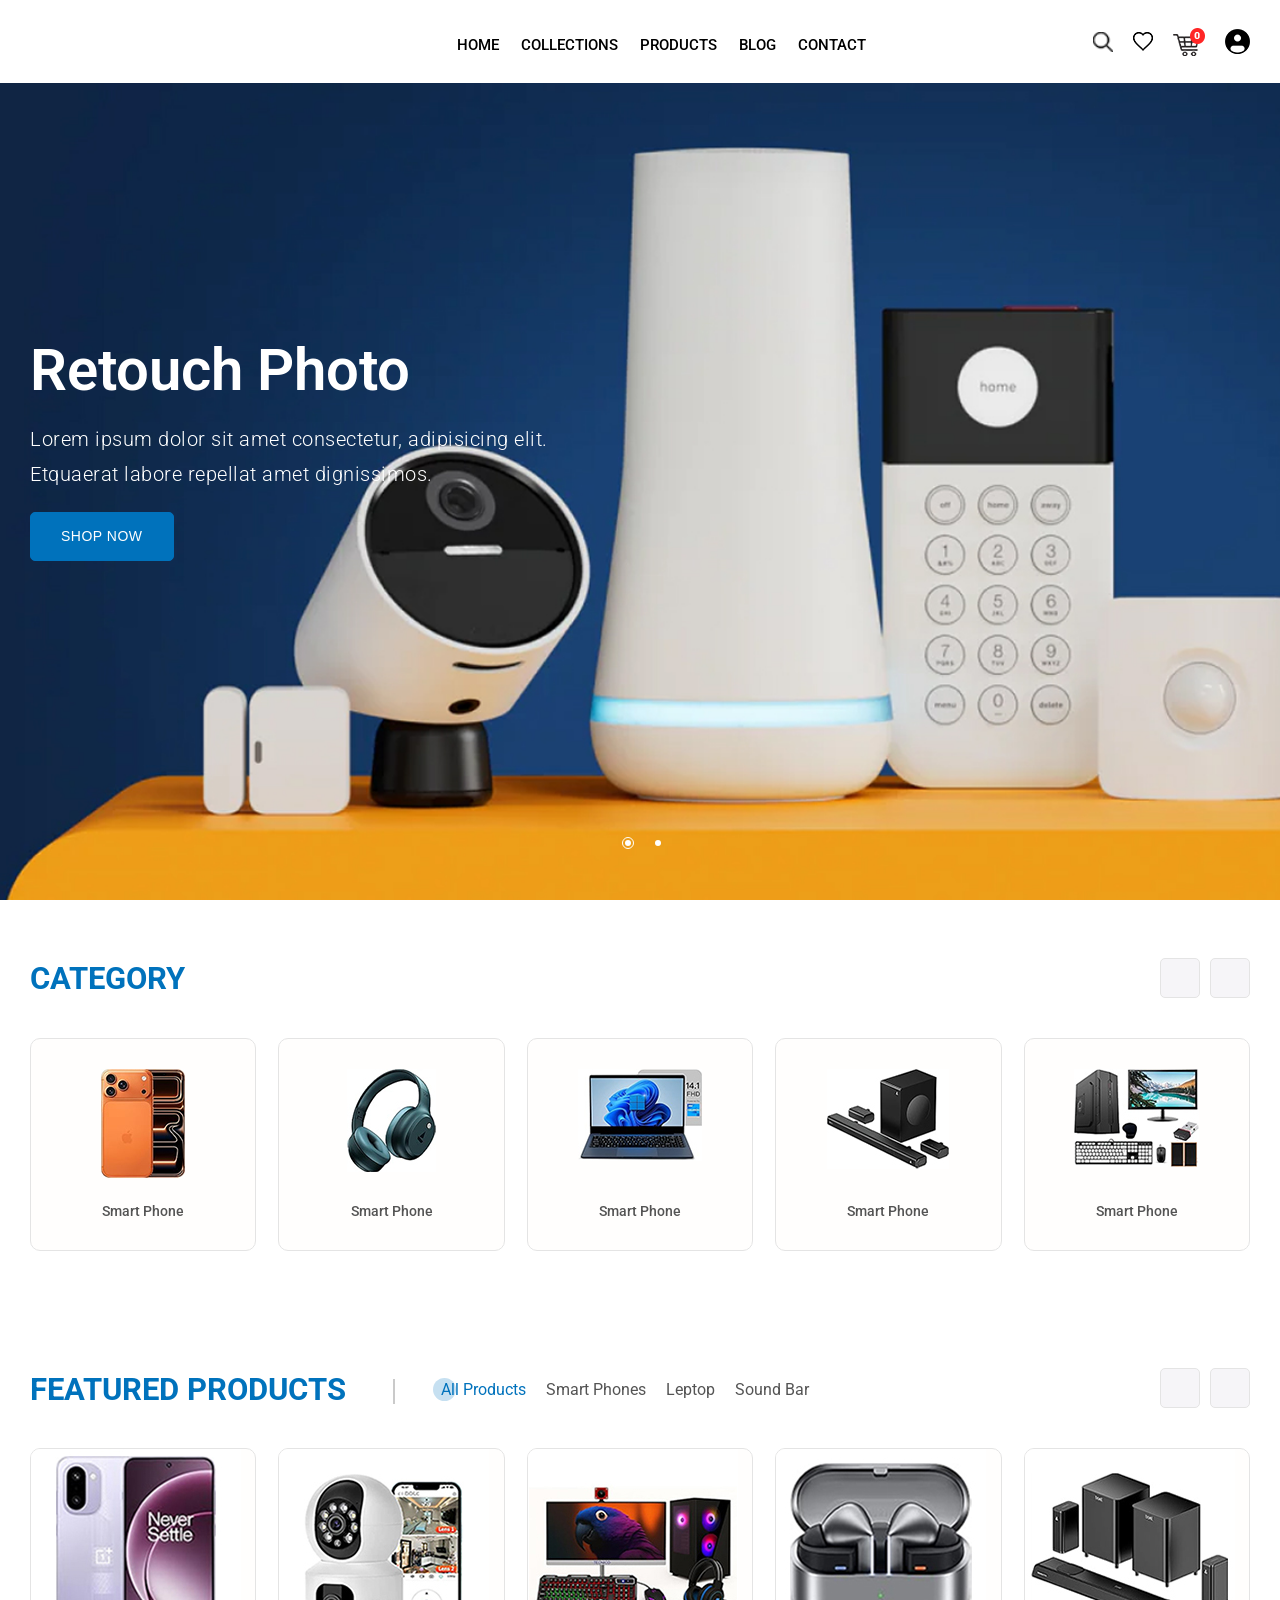
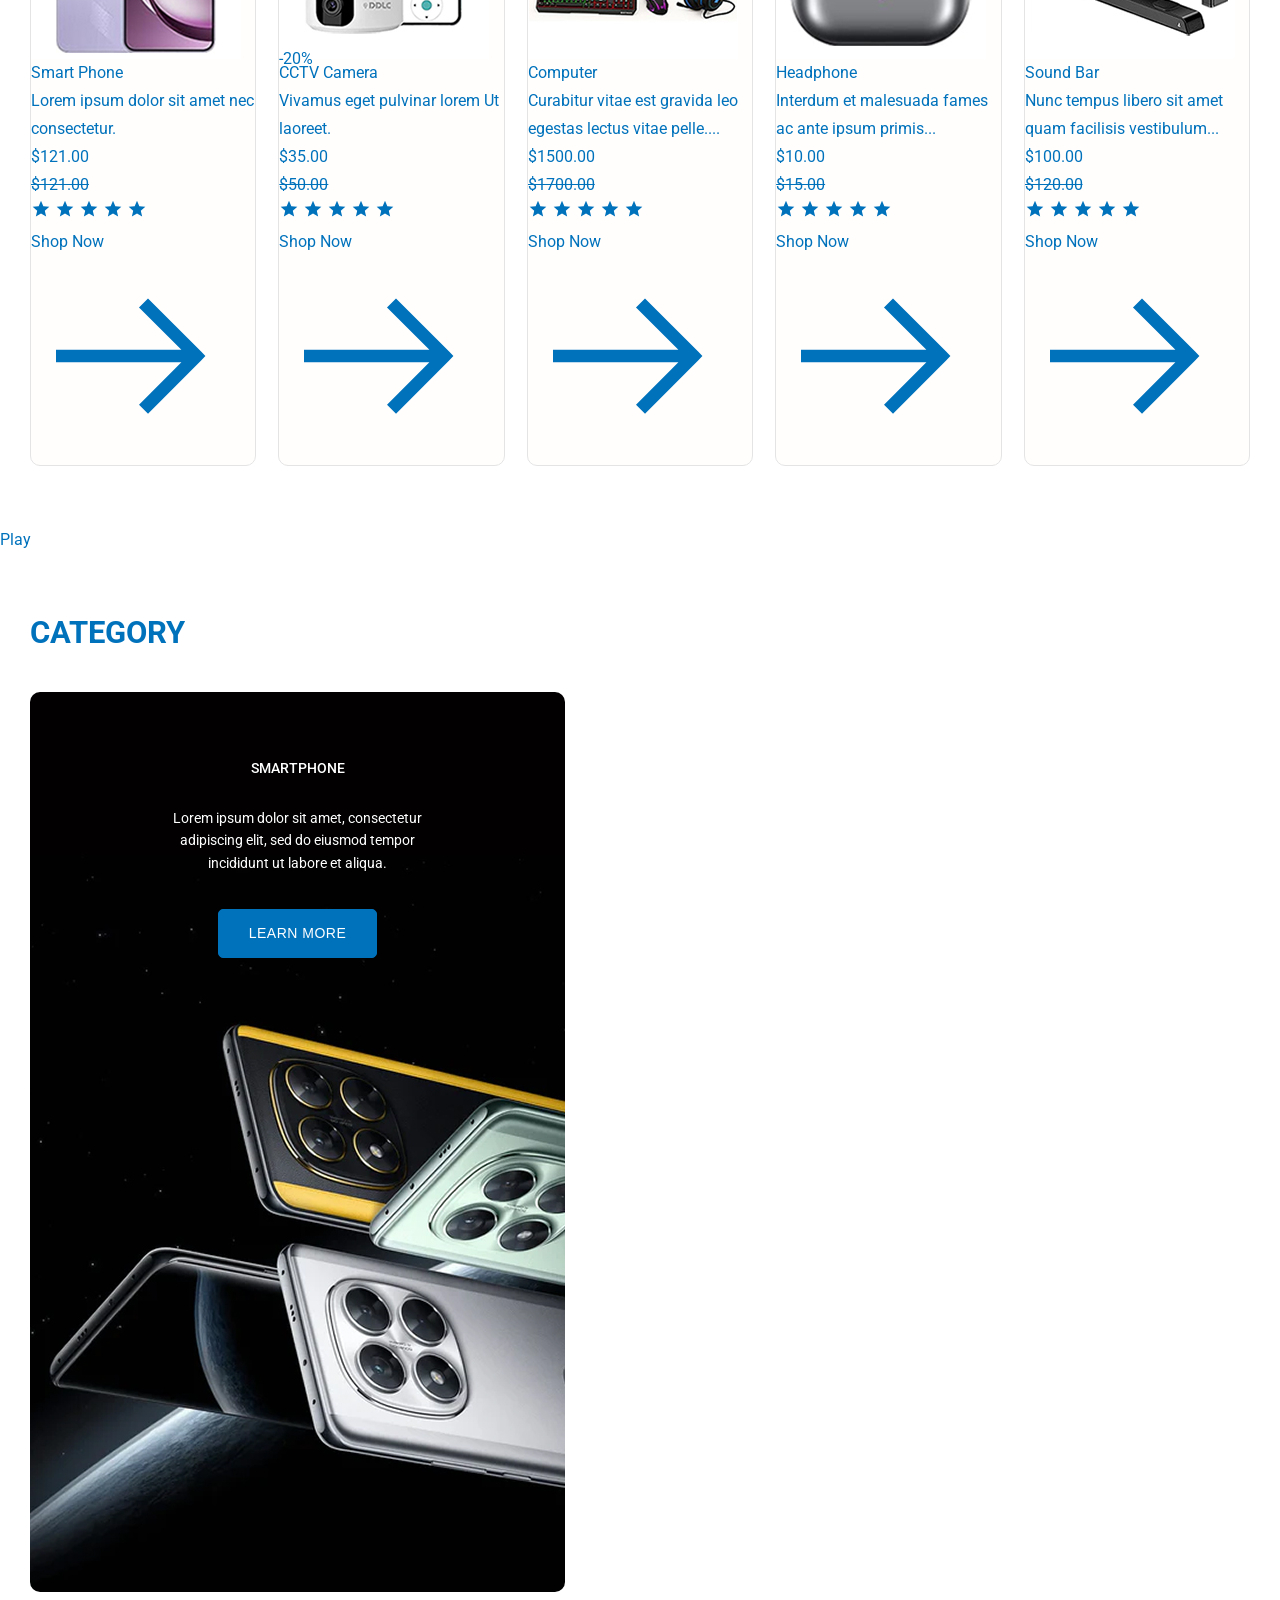
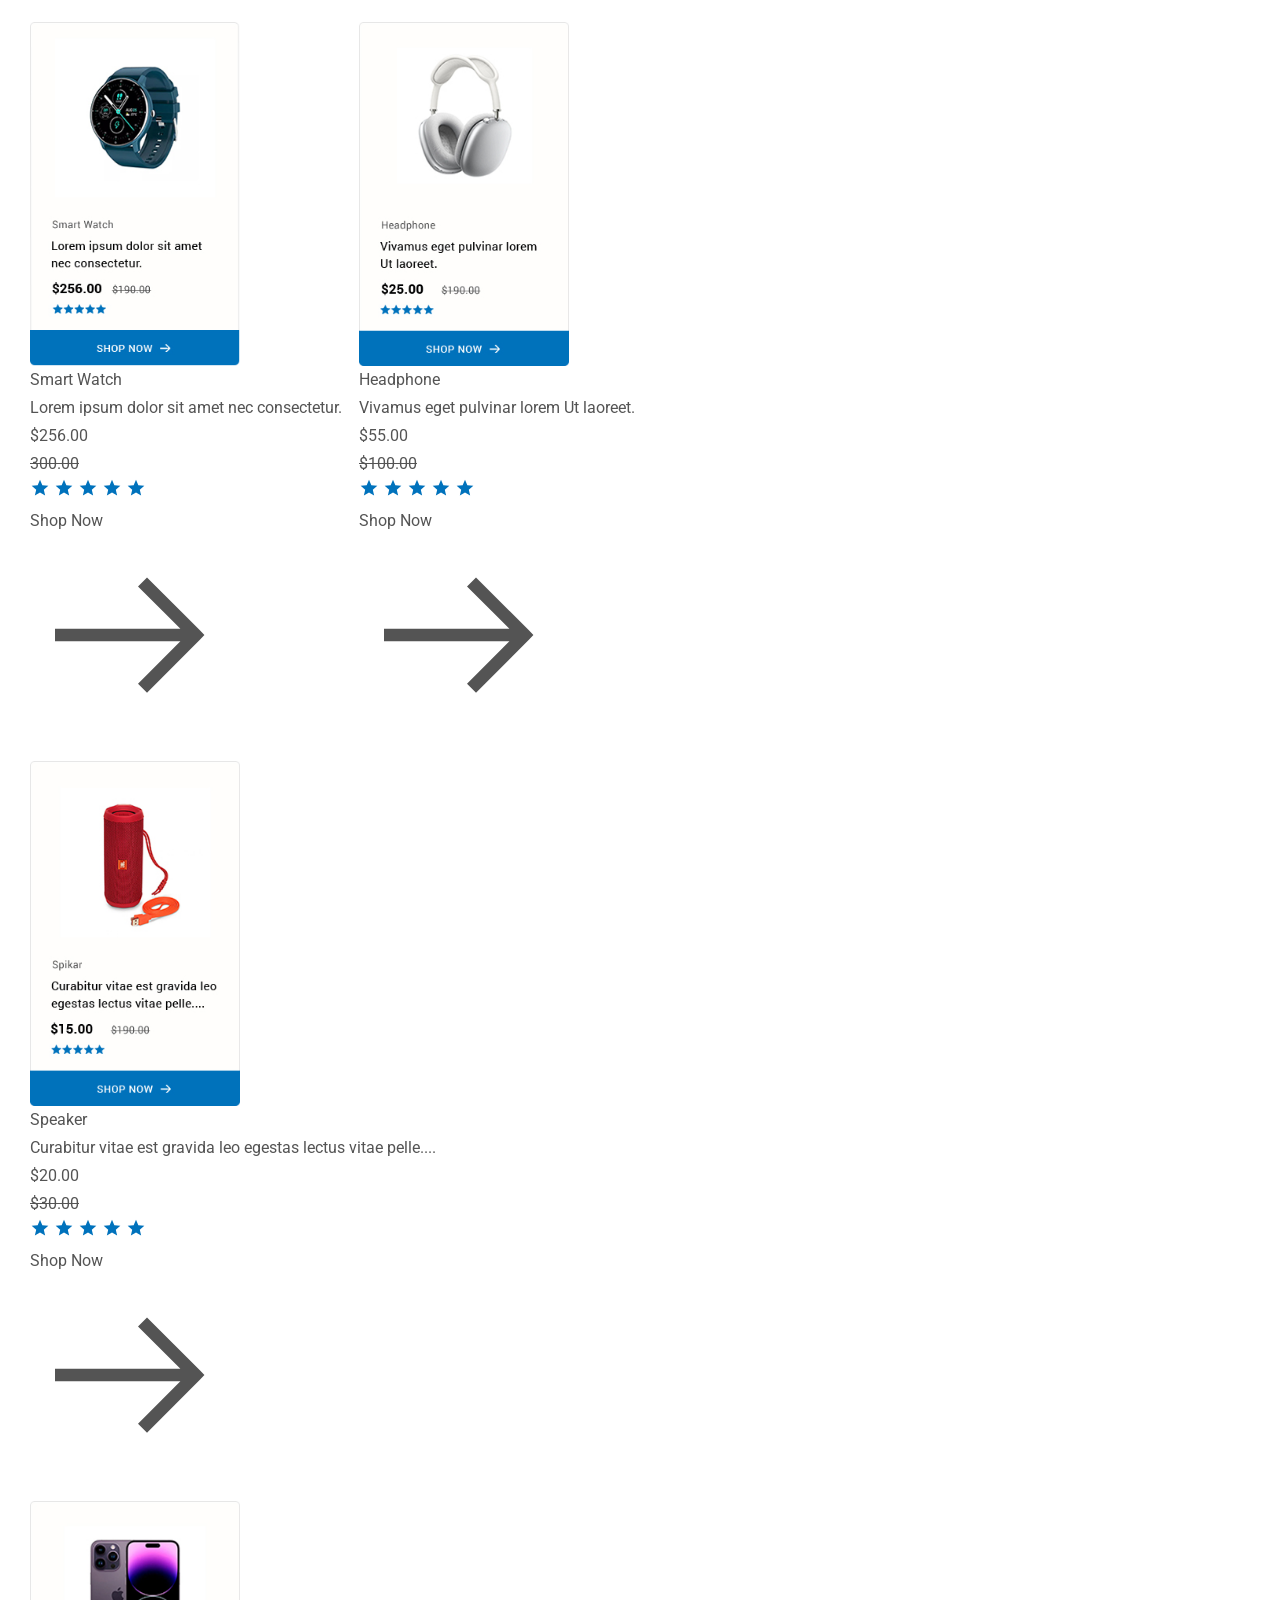
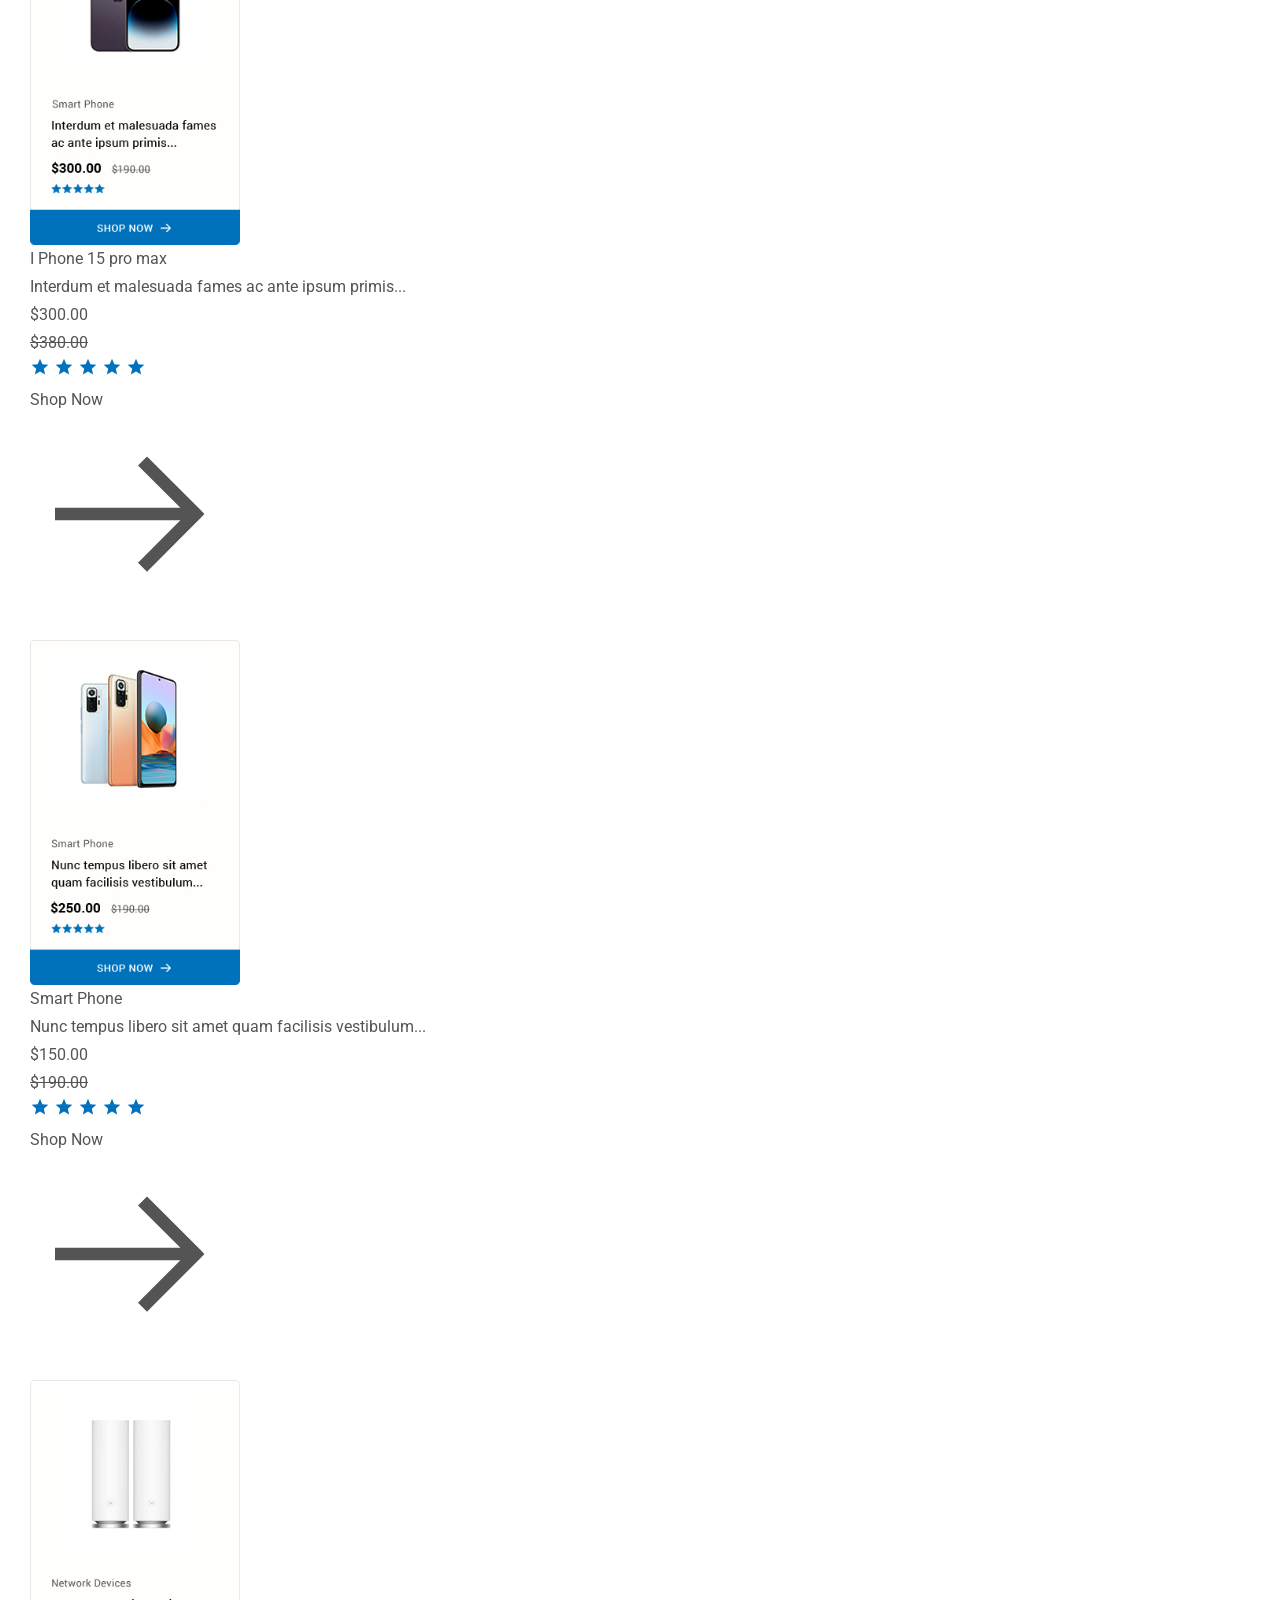
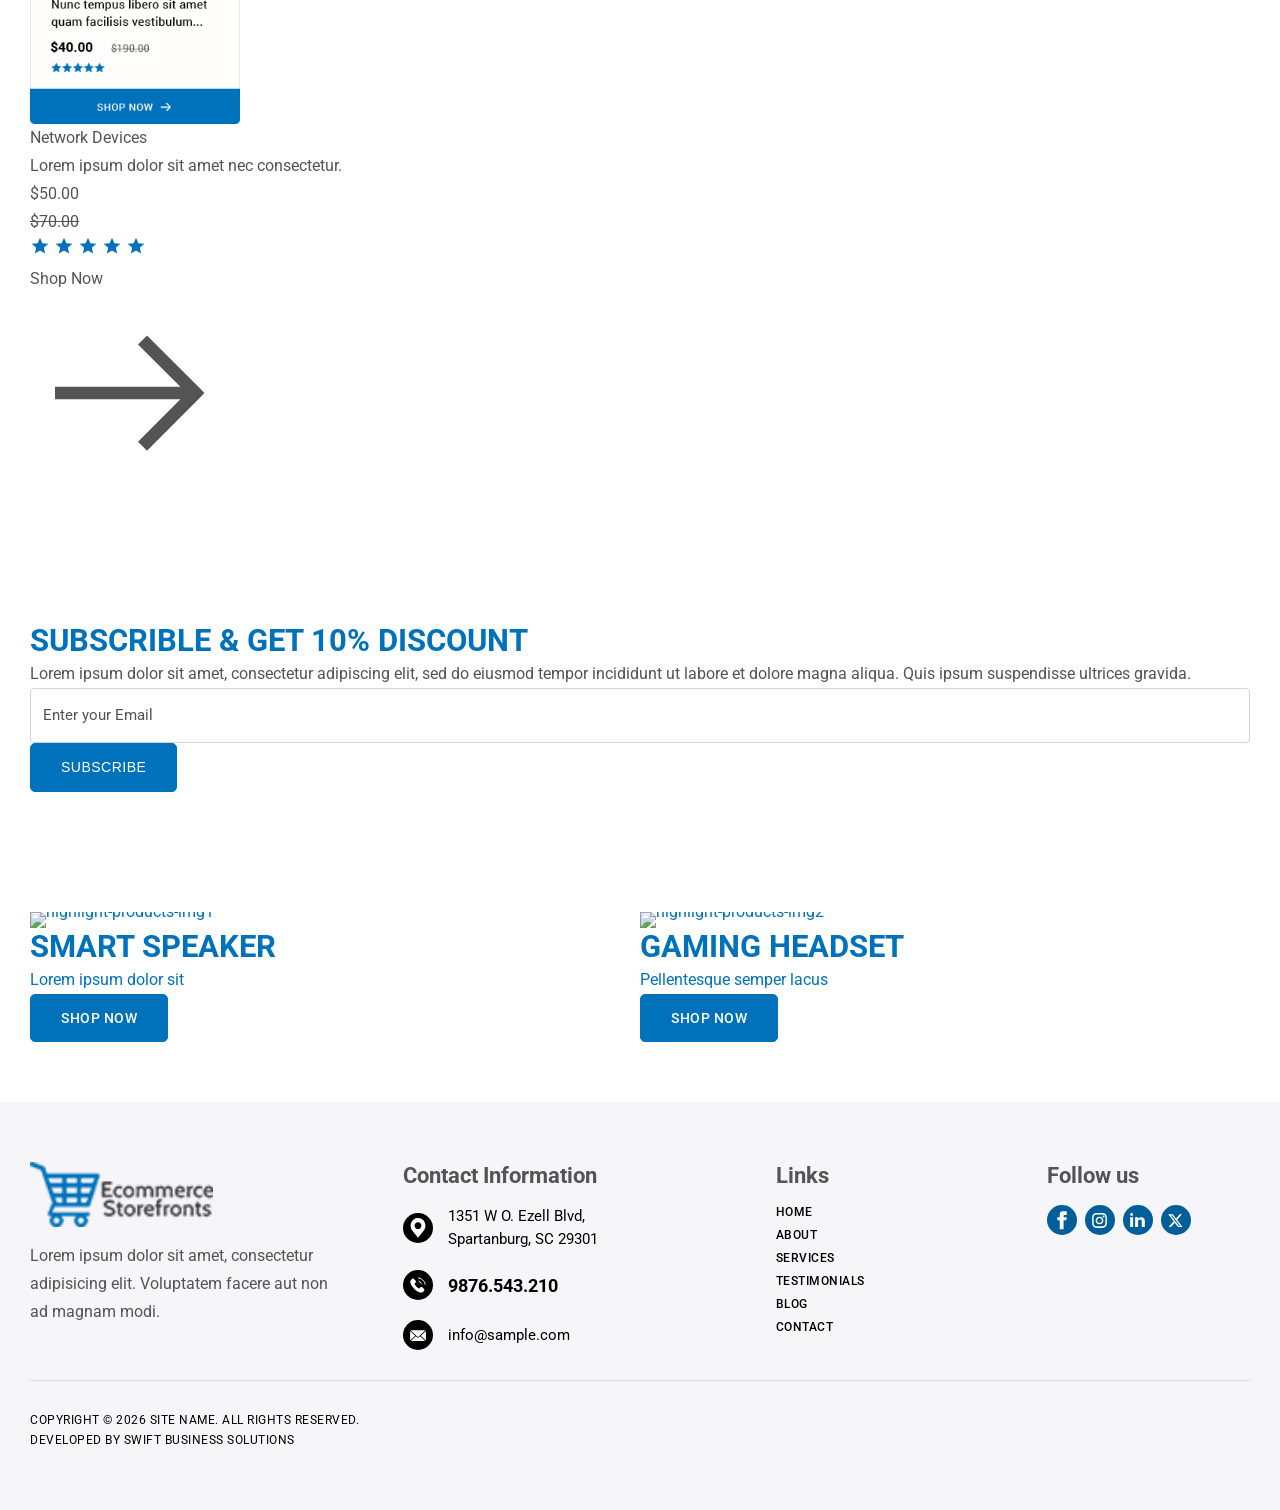
==== commit 71336f27: "Update index.html" ====
--- a/index.html
+++ b/index.html
@@ -46,22 +46,22 @@
                 <div class="header-icon">
                     <div class="icon">
                         <a href="javascript:void(0)">
-                            <img src="icons/search-icon.png" alt="search-icon" width="20" height="19">
+                            <img src="icons//search-icon.png" alt="search-icon" width="20" height="19">
                         </a>
                     </div>
                     <div class="icon hert">
                         <a href="javascript:void(0)">
-                            <img src="icons/hear-icon.png" alt="hear-icon" width="20" height="19">
+                            <img src="icons//hear-icon.png" alt="hear-icon" width="20" height="19">
                         </a>
                     </div>
                     <div class="icon cart">
                         <a href="javascript:void(0)">
-                            <img src="icons/shopping-icon.png" alt="shopping-icon" width="32" height="28">
+                            <img src="icons//shopping-icon.png" alt="shopping-icon" width="32" height="28">
                         </a>
                     </div>
                     <div class="icon user">
                         <a href="javascript:void(0)">
-                            <img src="icons/user-icon.png" alt="user-icon" width="25" height="25">
+                            <img src="icons//user-icon.png" alt="user-icon" width="25" height="25">
                         </a>
                     </div>
                 </div>
@@ -148,7 +148,7 @@
                                     <p>Lorem ipsum dolor sit amet consectetur, adipisicing elit.<br />
                                         Etquaerat labore repellat amet dignissimos.</p>
                                 </div>
-                                <button class="btn btn-secondary ButtonOnlcick" type="button" data-href="javascript:void(0)" data-target="_self"
+                                <button class="btn btn-primary ButtonOnlcick" type="button" data-href="javascript:void(0)" data-target="_self"
                                     data-swiper-parallax="-1800">Shop
                                     Now</button>
                             </div>
@@ -165,7 +165,7 @@
                                     <p>Lorem ipsum dolor sit amet consectetur, adipisicing elit.<br />
                                         Etquaerat labore repellat amet dignissimos.</p>
                                 </div>
-                                <button class="btn btn-secondary ButtonOnlcick" type="button" data-href="javascript:void(0)" data-target="_self" data-swiper-parallax="-1800">Shop
+                                <button class="btn btn-primary ButtonOnlcick" type="button" data-href="javascript:void(0)" data-target="_self" data-swiper-parallax="-1800">Shop
                                     Now</button>
                             </div>
                         </div>
@@ -207,9 +207,9 @@
     <section class="Category-wrapper">
         <div class="container">
             <div class="top">
-                <h2 class="section-title">Category</h2>
-            </div>
-            <div class="JcarouselSlider">
+                <h2 class="section-title animate fadeInUp">Category</h2>
+            </div>
+            <div class="JcarouselSlider animate fadeInUp">
                 <div class="swiper-container Category-slider">
                     <!--Category-slider  WithoutSlider -->
                     <div class="swiper-wrapper">
@@ -274,21 +274,21 @@
     <section class="Featured-products-wrapper">
         <div class="container">
             <div class="top">
-                <h3 class="section-title">Featured Products</h3>
-                <div class="list">
+                <h3 class="section-title animate fadeInUp">Featured Products</h3>
+                <div class="list animate fadeInUp">
                     <a href="javascript:void(0)" class="active">All Products</a>
                     <a href="javascript:void(0)">Smart Phones</a>
                     <a href="javascript:void(0)">Leptop</a>
                     <a href="javascript:void(0)">Sound Bar</a>
                 </div>
             </div>
-            <div class="JcarouselSlider ">
+            <div class="JcarouselSlider animate fadeInUp">
                 <div class="swiper-container Featured-products-slider">
                     <!--Featured-products-slider  WithoutSlider -->
                     <div class="swiper-wrapper">
                         <div class="swiper-slide">
                             <a href="javascript:void(0)">
-                                <div class="col">
+                                <div class="product-col">
                                     <div class="ImgWrap">
                                         <img src="imgs/featured-products-slider1.jpg" alt="category-slider" width="210" height="210">
                                     </div>
@@ -300,11 +300,11 @@
                                             <div class="old-price"><del>$121.00</del></div>
                                         </div>
                                         <div class="rating">
-                                            <img src="icons/star.svg" alt="star" width="20" height="20">
-                                            <img src="icons/star.svg" alt="star" width="20" height="20">
-                                            <img src="icons/star.svg" alt="star" width="20" height="20">
-                                            <img src="icons/star.svg" alt="star" width="20" height="20">
-                                            <img src="icons/star.svg" alt="star" width="20" height="20">
+                                            <img src="icons//star.svg" alt="star" width="20" height="20">
+                                            <img src="icons//star.svg" alt="star" width="20" height="20">
+                                            <img src="icons//star.svg" alt="star" width="20" height="20">
+                                            <img src="icons//star.svg" alt="star" width="20" height="20">
+                                            <img src="icons//star.svg" alt="star" width="20" height="20">
                                         </div>
                                     </div>
                                     <div class="shop-btn">
@@ -321,7 +321,7 @@
                         </div>
                         <div class="swiper-slide">
                             <a href="javascript:void(0)">
-                                <div class="col">
+                                <div class="product-col">
                                     <div class="ImgWrap">
                                         <img src="imgs/featured-products-slider2.jpg" alt="category-slider" width="210" height="210">
                                         <div class="discount-lable">-20%</div>
@@ -334,11 +334,11 @@
                                             <div class="old-price"><del>$50.00</del></div>
                                         </div>
                                         <div class="rating">
-                                            <img src="icons/star.svg" alt="star" width="20" height="20">
-                                            <img src="icons/star.svg" alt="star" width="20" height="20">
-                                            <img src="icons/star.svg" alt="star" width="20" height="20">
-                                            <img src="icons/star.svg" alt="star" width="20" height="20">
-                                            <img src="icons/star.svg" alt="star" width="20" height="20">
+                                            <img src="icons//star.svg" alt="star" width="20" height="20">
+                                            <img src="icons//star.svg" alt="star" width="20" height="20">
+                                            <img src="icons//star.svg" alt="star" width="20" height="20">
+                                            <img src="icons//star.svg" alt="star" width="20" height="20">
+                                            <img src="icons//star.svg" alt="star" width="20" height="20">
                                         </div>
                                     </div>
                                     <div class="shop-btn">
@@ -355,7 +355,7 @@
                         </div>
                         <div class="swiper-slide">
                             <a href="javascript:void(0)">
-                                <div class="col">
+                                <div class="product-col">
                                     <div class="ImgWrap">
                                         <img src="imgs/featured-products-slider3.jpg" alt="category-slider" width="210" height="210">
                                     </div>
@@ -367,11 +367,11 @@
                                             <div class="old-price"><del>$1700.00</del></div>
                                         </div>
                                         <div class="rating">
-                                            <img src="icons/star.svg" alt="star" width="20" height="20">
-                                            <img src="icons/star.svg" alt="star" width="20" height="20">
-                                            <img src="icons/star.svg" alt="star" width="20" height="20">
-                                            <img src="icons/star.svg" alt="star" width="20" height="20">
-                                            <img src="icons/star.svg" alt="star" width="20" height="20">
+                                            <img src="icons//star.svg" alt="star" width="20" height="20">
+                                            <img src="icons//star.svg" alt="star" width="20" height="20">
+                                            <img src="icons//star.svg" alt="star" width="20" height="20">
+                                            <img src="icons//star.svg" alt="star" width="20" height="20">
+                                            <img src="icons//star.svg" alt="star" width="20" height="20">
                                         </div>
                                     </div>
                                     <div class="shop-btn">
@@ -388,7 +388,7 @@
                         </div>
                         <div class="swiper-slide">
                             <a href="javascript:void(0)">
-                                <div class="col">
+                                <div class="product-col">
                                     <div class="ImgWrap">
                                         <img src="imgs/featured-products-slider4.jpg" alt="category-slider" width="210" height="210">
                                     </div>
@@ -400,11 +400,11 @@
                                             <div class="old-price"><del>$15.00</del></div>
                                         </div>
                                         <div class="rating">
-                                            <img src="icons/star.svg" alt="star" width="20" height="20">
-                                            <img src="icons/star.svg" alt="star" width="20" height="20">
-                                            <img src="icons/star.svg" alt="star" width="20" height="20">
-                                            <img src="icons/star.svg" alt="star" width="20" height="20">
-                                            <img src="icons/star.svg" alt="star" width="20" height="20">
+                                            <img src="icons//star.svg" alt="star" width="20" height="20">
+                                            <img src="icons//star.svg" alt="star" width="20" height="20">
+                                            <img src="icons//star.svg" alt="star" width="20" height="20">
+                                            <img src="icons//star.svg" alt="star" width="20" height="20">
+                                            <img src="icons//star.svg" alt="star" width="20" height="20">
                                         </div>
                                     </div>
                                     <div class="shop-btn">
@@ -421,7 +421,7 @@
                         </div>
                         <div class="swiper-slide">
                             <a href="javascript:void(0)">
-                                <div class="col">
+                                <div class="product-col">
                                     <div class="ImgWrap">
                                         <img src="imgs/featured-products-slider5.jpg" alt="category-slider" width="210" height="210">
                                     </div>
@@ -433,11 +433,11 @@
                                             <div class="old-price"><del>$120.00</del></div>
                                         </div>
                                         <div class="rating">
-                                            <img src="icons/star.svg" alt="star" width="20" height="20">
-                                            <img src="icons/star.svg" alt="star" width="20" height="20">
-                                            <img src="icons/star.svg" alt="star" width="20" height="20">
-                                            <img src="icons/star.svg" alt="star" width="20" height="20">
-                                            <img src="icons/star.svg" alt="star" width="20" height="20">
+                                            <img src="icons//star.svg" alt="star" width="20" height="20">
+                                            <img src="icons//star.svg" alt="star" width="20" height="20">
+                                            <img src="icons//star.svg" alt="star" width="20" height="20">
+                                            <img src="icons//star.svg" alt="star" width="20" height="20">
+                                            <img src="icons//star.svg" alt="star" width="20" height="20">
                                         </div>
                                     </div>
                                     <div class="shop-btn">
@@ -460,20 +460,24 @@
         </div>
     </section>
 
-    <section class="banner-video-wrapper">
+    <div class="parallax-wrapper ">
         <a href="javascript:void(0)">
-            <div class="ImgWrap" style="background-image: url(imgs/banner-video-img.jpg);">
-                <!-- <img src="imgs/banner-video-img.jpg" alt="banner-video-img" width="1800" hright="655"> -->
+            <div class="parallax-bg" style="background-image: url('imgs/banner-video-img.jpg');"></div>
+            <section class="banner-video-wrapper animate fadeInUp">
+                <!-- <a href="javascript:void(0)">
+                    <div class="ImgWrap" style="background-image: url(imgs/banner-video-img.jpg);">
+                    </div>
+                </a> -->
                 <div class="icon">Play</div>
-            </div>
+            </section>
         </a>
-    </section>
+    </div>
 
     <section class="Selling-products-wrapper">
         <div class="container">
-            <h3 class="section-title">Category</h3>
+            <h3 class="section-title animate fadeInUp">Category</h3>
             <div class="row g-0">
-                <div class="left">
+                <div class="left animate fadeInUp">
                     <div class="ImgWrap">
                         <img src="imgs/selling-product-img.jpg" alt="selling-product-img" width="535" height="900">
                     </div>
@@ -484,36 +488,245 @@
                     </div>
                 </div>
                 <div class="right">
-                    <div class="col">
+                    <div class="product-col animate fadeInUp">
                         <div class="ImgWrap">
-                            <img src="imgs/selling-products-img1.jpg" alt="selling-products-img1" width="268" height="439">
-                        </div>
-                    </div>
-                    <div class="col">
+                            <img src="imgs/selling-products-img1.jpg" alt="selling-products-img" width="210" height="210">
+                        </div>
+                        <div class="text">
+                            <div class="P_title">Smart Watch</div>
+                            <div class="P_sub-text">Lorem ipsum dolor sit amet nec consectetur.</div>
+                            <div class="price">
+                                <div class="new-price">$256.00</div>
+                                <div class="old-price"><del>300.00</del></div>
+                            </div>
+                            <div class="rating">
+                                <img src="icons//star.svg" alt="star" width="20" height="20">
+                                <img src="icons//star.svg" alt="star" width="20" height="20">
+                                <img src="icons//star.svg" alt="star" width="20" height="20">
+                                <img src="icons//star.svg" alt="star" width="20" height="20">
+                                <img src="icons//star.svg" alt="star" width="20" height="20">
+                            </div>
+                        </div>
+                        <div class="shop-btn">
+                            Shop Now
+                            <div class="icon">
+                                <svg xmlns="http://www.w3.org/2000/svg" width="200" height="200" viewBox="0 0 32 32">
+                                    <path fill="currentColor"
+                                        d="m18.72 6.78l-1.44 1.44L24.063 15H4v2h20.063l-6.782 6.78l1.44 1.44l8.5-8.5l.686-.72l-.687-.72l-8.5-8.5z" />
+                                </svg>
+                            </div>
+                        </div>
+                    </div>
+                    <div class="product-col animate fadeInUp">
                         <div class="ImgWrap">
-                            <img src="imgs/selling-products-img2.jpg" alt="selling-products-img2" width="268" height="439">
-                        </div>
-                    </div>
-                    <div class="col">
+                            <img src="imgs/selling-products-img2.jpg" alt="selling-products-img" width="210" height="210">
+                        </div>
+                        <div class="text">
+                            <div class="P_title">Headphone</div>
+                            <div class="P_sub-text">Vivamus eget pulvinar lorem Ut laoreet.</div>
+                            <div class="price">
+                                <div class="new-price">$55.00</div>
+                                <div class="old-price"><del>$100.00</del></div>
+                            </div>
+                            <div class="rating">
+                                <img src="icons//star.svg" alt="star" width="20" height="20">
+                                <img src="icons//star.svg" alt="star" width="20" height="20">
+                                <img src="icons//star.svg" alt="star" width="20" height="20">
+                                <img src="icons//star.svg" alt="star" width="20" height="20">
+                                <img src="icons//star.svg" alt="star" width="20" height="20">
+                            </div>
+                        </div>
+                        <div class="shop-btn">
+                            Shop Now
+                            <div class="icon">
+                                <svg xmlns="http://www.w3.org/2000/svg" width="200" height="200" viewBox="0 0 32 32">
+                                    <path fill="currentColor"
+                                        d="m18.72 6.78l-1.44 1.44L24.063 15H4v2h20.063l-6.782 6.78l1.44 1.44l8.5-8.5l.686-.72l-.687-.72l-8.5-8.5z" />
+                                </svg>
+                            </div>
+                        </div>
+                    </div>
+                    <div class="product-col animate fadeInUp">
                         <div class="ImgWrap">
-                            <img src="imgs/selling-products-img3.jpg" alt="selling-products-img3" width="268" height="439">
-                        </div>
-                    </div>
-                    <div class="col">
+                            <img src="imgs/selling-products-img3.jpg" alt="selling-products-img" width="210" height="210">
+                        </div>
+                        <div class="text">
+                            <div class="P_title">Speaker</div>
+                            <div class="P_sub-text">Curabitur vitae est gravida leo egestas lectus vitae pelle....</div>
+                            <div class="price">
+                                <div class="new-price">$20.00</div>
+                                <div class="old-price"><del>$30.00</del></div>
+                            </div>
+                            <div class="rating">
+                                <img src="icons//star.svg" alt="star" width="20" height="20">
+                                <img src="icons//star.svg" alt="star" width="20" height="20">
+                                <img src="icons//star.svg" alt="star" width="20" height="20">
+                                <img src="icons//star.svg" alt="star" width="20" height="20">
+                                <img src="icons//star.svg" alt="star" width="20" height="20">
+                            </div>
+                        </div>
+                        <div class="shop-btn">
+                            Shop Now
+                            <div class="icon">
+                                <svg xmlns="http://www.w3.org/2000/svg" width="200" height="200" viewBox="0 0 32 32">
+                                    <path fill="currentColor"
+                                        d="m18.72 6.78l-1.44 1.44L24.063 15H4v2h20.063l-6.782 6.78l1.44 1.44l8.5-8.5l.686-.72l-.687-.72l-8.5-8.5z" />
+                                </svg>
+                            </div>
+                        </div>
+                    </div>
+                    <div class="product-col animate fadeInUp">
                         <div class="ImgWrap">
-                            <img src="imgs/selling-products-img4.jpg" alt="selling-products-img4" width="268" height="439">
-                        </div>
-                    </div>
-                    <div class="col">
+                            <img src="imgs/selling-products-img4.jpg" alt="selling-products-img" width="210" height="210">
+                        </div>
+                        <div class="text">
+                            <div class="P_title">I Phone 15 pro max</div>
+                            <div class="P_sub-text">Interdum et malesuada fames ac ante ipsum primis...</div>
+                            <div class="price">
+                                <div class="new-price">$300.00</div>
+                                <div class="old-price"><del>$380.00</del></div>
+                            </div>
+                            <div class="rating">
+                                <img src="icons//star.svg" alt="star" width="20" height="20">
+                                <img src="icons//star.svg" alt="star" width="20" height="20">
+                                <img src="icons//star.svg" alt="star" width="20" height="20">
+                                <img src="icons//star.svg" alt="star" width="20" height="20">
+                                <img src="icons//star.svg" alt="star" width="20" height="20">
+                            </div>
+                        </div>
+                        <div class="shop-btn">
+                            Shop Now
+                            <div class="icon">
+                                <svg xmlns="http://www.w3.org/2000/svg" width="200" height="200" viewBox="0 0 32 32">
+                                    <path fill="currentColor"
+                                        d="m18.72 6.78l-1.44 1.44L24.063 15H4v2h20.063l-6.782 6.78l1.44 1.44l8.5-8.5l.686-.72l-.687-.72l-8.5-8.5z" />
+                                </svg>
+                            </div>
+                        </div>
+                    </div>
+                    <div class="product-col animate fadeInUp">
                         <div class="ImgWrap">
-                            <img src="imgs/selling-products-img5.jpg" alt="selling-products-img5" width="268" height="439">
-                        </div>
-                    </div>
-                    <div class="col">
+                            <img src="imgs/selling-products-img5.jpg" alt="selling-products-img" width="210" height="210">
+                        </div>
+                        <div class="text">
+                            <div class="P_title">Smart Phone</div>
+                            <div class="P_sub-text">Nunc tempus libero sit amet quam facilisis vestibulum...</div>
+                            <div class="price">
+                                <div class="new-price">$150.00</div>
+                                <div class="old-price"><del>$190.00</del></div>
+                            </div>
+                            <div class="rating">
+                                <img src="icons//star.svg" alt="star" width="20" height="20">
+                                <img src="icons//star.svg" alt="star" width="20" height="20">
+                                <img src="icons//star.svg" alt="star" width="20" height="20">
+                                <img src="icons//star.svg" alt="star" width="20" height="20">
+                                <img src="icons//star.svg" alt="star" width="20" height="20">
+                            </div>
+                        </div>
+                        <div class="shop-btn">
+                            Shop Now
+                            <div class="icon">
+                                <svg xmlns="http://www.w3.org/2000/svg" width="200" height="200" viewBox="0 0 32 32">
+                                    <path fill="currentColor"
+                                        d="m18.72 6.78l-1.44 1.44L24.063 15H4v2h20.063l-6.782 6.78l1.44 1.44l8.5-8.5l.686-.72l-.687-.72l-8.5-8.5z" />
+                                </svg>
+                            </div>
+                        </div>
+                    </div>
+                    <div class="product-col animate fadeInUp">
                         <div class="ImgWrap">
-                            <img src="imgs/selling-products-img6.jpg" alt="selling-products-img6" width="268" height="439">
-                        </div>
-                    </div>
+                            <img src="imgs/selling-products-img6.jpg" alt="selling-products-img" width="210" height="210">
+                        </div>
+                        <div class="text">
+                            <div class="P_title">Network Devices</div>
+                            <div class="P_sub-text">Lorem ipsum dolor sit amet nec consectetur.</div>
+                            <div class="price">
+                                <div class="new-price">$50.00</div>
+                                <div class="old-price"><del>$70.00</del></div>
+                            </div>
+                            <div class="rating">
+                                <img src="icons//star.svg" alt="star" width="20" height="20">
+                                <img src="icons//star.svg" alt="star" width="20" height="20">
+                                <img src="icons//star.svg" alt="star" width="20" height="20">
+                                <img src="icons//star.svg" alt="star" width="20" height="20">
+                                <img src="icons//star.svg" alt="star" width="20" height="20">
+                            </div>
+                        </div>
+                        <div class="shop-btn">
+                            Shop Now
+                            <div class="icon">
+                                <svg xmlns="http://www.w3.org/2000/svg" width="200" height="200" viewBox="0 0 32 32">
+                                    <path fill="currentColor"
+                                        d="m18.72 6.78l-1.44 1.44L24.063 15H4v2h20.063l-6.782 6.78l1.44 1.44l8.5-8.5l.686-.72l-.687-.72l-8.5-8.5z" />
+                                </svg>
+                            </div>
+                        </div>
+                    </div>
+                </div>
+            </div>
+        </div>
+    </section>
+
+    <section class="Discount_wrapper">
+        <div class="container">
+            <div class="row g-0">
+                <div class="left animate fadeInLeft">
+                    <div class="section-title">Subscrible & Get <span>10% Discount</span></div>
+                    <div class="shortdesc FParagraph1 EditorText">
+                        <p>Lorem ipsum dolor sit amet, consectetur adipiscing elit, sed do eiusmod tempor incididunt ut labore et dolore magna aliqua. Quis ipsum suspendisse ultrices gravida.</p>
+                    </div>
+                </div>
+                <div class="right animate fadeInRight">
+                    <div class="FormWrapper">
+                        <form name="NewsLetterForm" id="NewsLetterForm" method="post" novalidate="novalidate">
+                            <div class="form-floating">
+                                <input type="text" class="form-control" id="Email" name="Email" placeholder="Enter your Email">
+                                <label for="FName">Enter your Email</label>
+                                <input type="hidden" id="_Email" name="_Email">
+                            </div>
+                            <button class="btn btn-primary" type="submit" id="NewsLetterForm" data-href="javascript:void(0)">
+                                Subscribe
+                            </button>
+                        </form>
+                        <div class="LoaderImg text-center" id="ContactFormLoader" style="display:none;margin:100px 80px;">
+                            <span class="form_loader"></span>
+                        </div>
+                        <div class="ThanksMsg text-center" id="ContactFormThanksMsg" style="display:none;">
+                            Thank you for your information. <br> We will get back to you soon.
+                        </div>
+                    </div>
+                </div>
+            </div>
+        </div>
+    </section>
+
+    <section class="Highlight_products_wrapper">
+        <div class="container">
+            <div class="row g-0">
+                <div class="col animate fadeInUp">
+                    <a href="javascript:void(0)">
+                        <div class="ImgWrap">
+                            <img src="imgs/highlight-products-img1.jpg" alt="highlight-products-img1" width="700" height="325">
+                        </div>
+                        <div class="text">
+                            <div class="section-title">Smart Speaker</div>
+                            <div class="sub-text">Lorem ipsum dolor sit</div>
+                            <div class="btn btn-primary">Shop Now</div>
+                        </div>
+                    </a>
+                </div>
+                <div class="col white-col animate fadeInDown">
+                    <a href="javascript:void(0)">
+                        <div class="ImgWrap">
+                            <img src="imgs/highlight-products-img2.jpg" alt="highlight-products-img2" width="700"
+                                height="325">
+                        </div>
+                        <div class="text">
+                            <div class="section-title">Gaming Headset</div>
+                            <div class="sub-text">Pellentesque semper lacus</div>
+                            <div class="btn btn-primary">Shop Now</div>
+                        </div>
+                    </a>
                 </div>
             </div>
         </div>
@@ -689,7 +902,7 @@
                             </svg>
                         </a>  -->
                     </div>
-                    <!--social icons-->
+                    <!--social icons/-->
                 </div>
             </div>
             <div class="row copyright g-0 animate fadeInUp">
@@ -712,7 +925,36 @@
         </div>
     </footer>
 
-
+<script>
+    let scrollY = 0;
+    let ticking = false;
+
+    jQuery(window).on("scroll", function () {
+        scrollY = jQuery(this).scrollTop();
+        if (!ticking) {
+            requestAnimationFrame(updateParallax);
+            ticking = true;
+        }
+    });
+
+    function updateParallax() {
+        const winH = jQuery(window).height();
+        jQuery(".parallax-wrapper").each(function () {
+            const $section = jQuery(this);
+            const $bg = $section.find(".parallax-bg");
+            const top = $section.offset().top;
+            const height = $section.outerHeight();
+
+            if (scrollY + winH > top && scrollY < top + height) {
+                const progress = (scrollY + winH - top) / (winH + height);
+                const speed = parseFloat($section.data("speed")) || 1.3;
+                const move = (progress - 0.8) * 200 * speed;
+                $bg.css("transform", "translateY(" + move + "px)");
+            }
+        });
+        ticking = false;
+    }
+</script> <!---- Parallax Script ---->
 
 <script>
     // smooth scroll
@@ -787,7 +1029,7 @@
             </div>
             <div class="FSocialIcon">
                 <div class="social-title text-start sf-sb fs-16 white-color mb-5">Follow us</div>
-                <div class="SocialIcons">
+                <div class="Socialicons/">
                     <a href="javascript:void(0)" class="facebook" target="_blank">
                         <svg version="1.1" id="Layer_1" xmlns="http://www.w3.org/2000/svg" xmlns:xlink="http://www.w3.org/1999/xlink" x="0px" y="0px"
                             viewBox="0 0 27 50" style="enable-background:new 0 0 27 50;" xml:space="preserve">
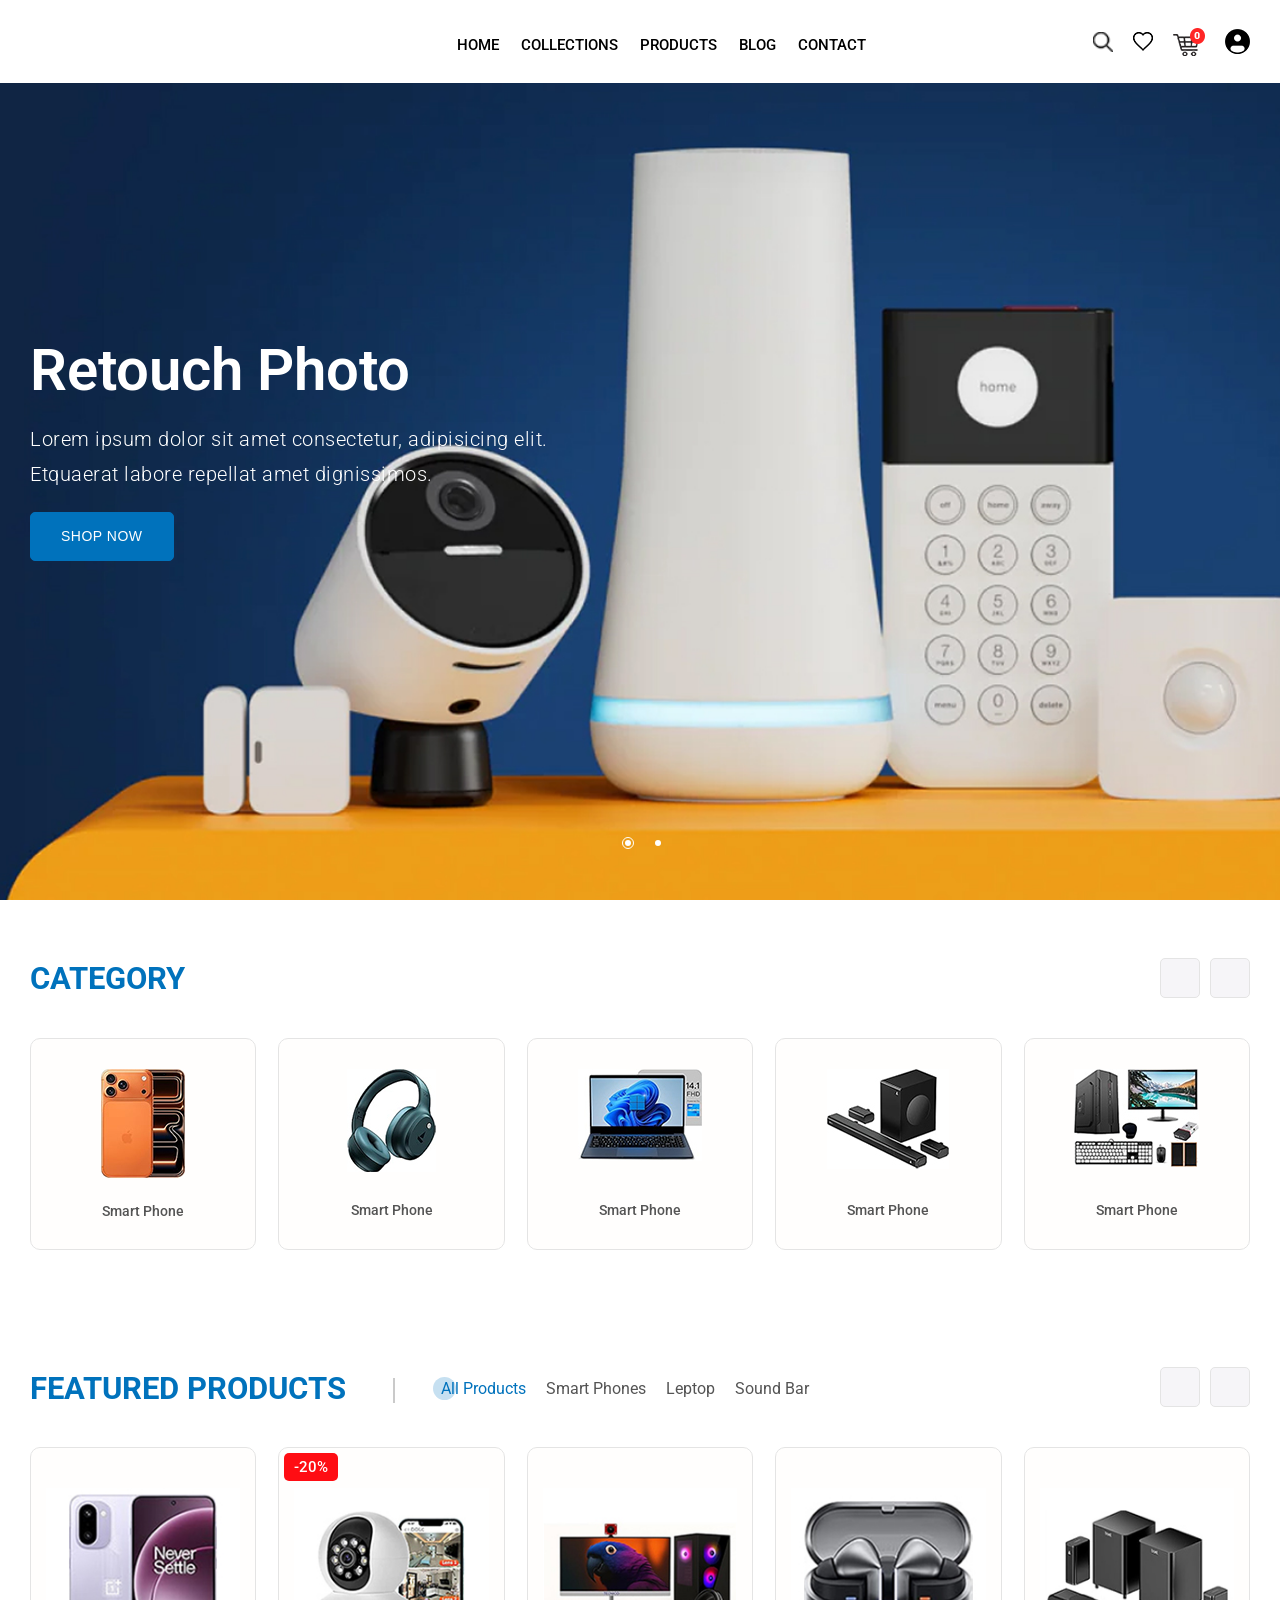
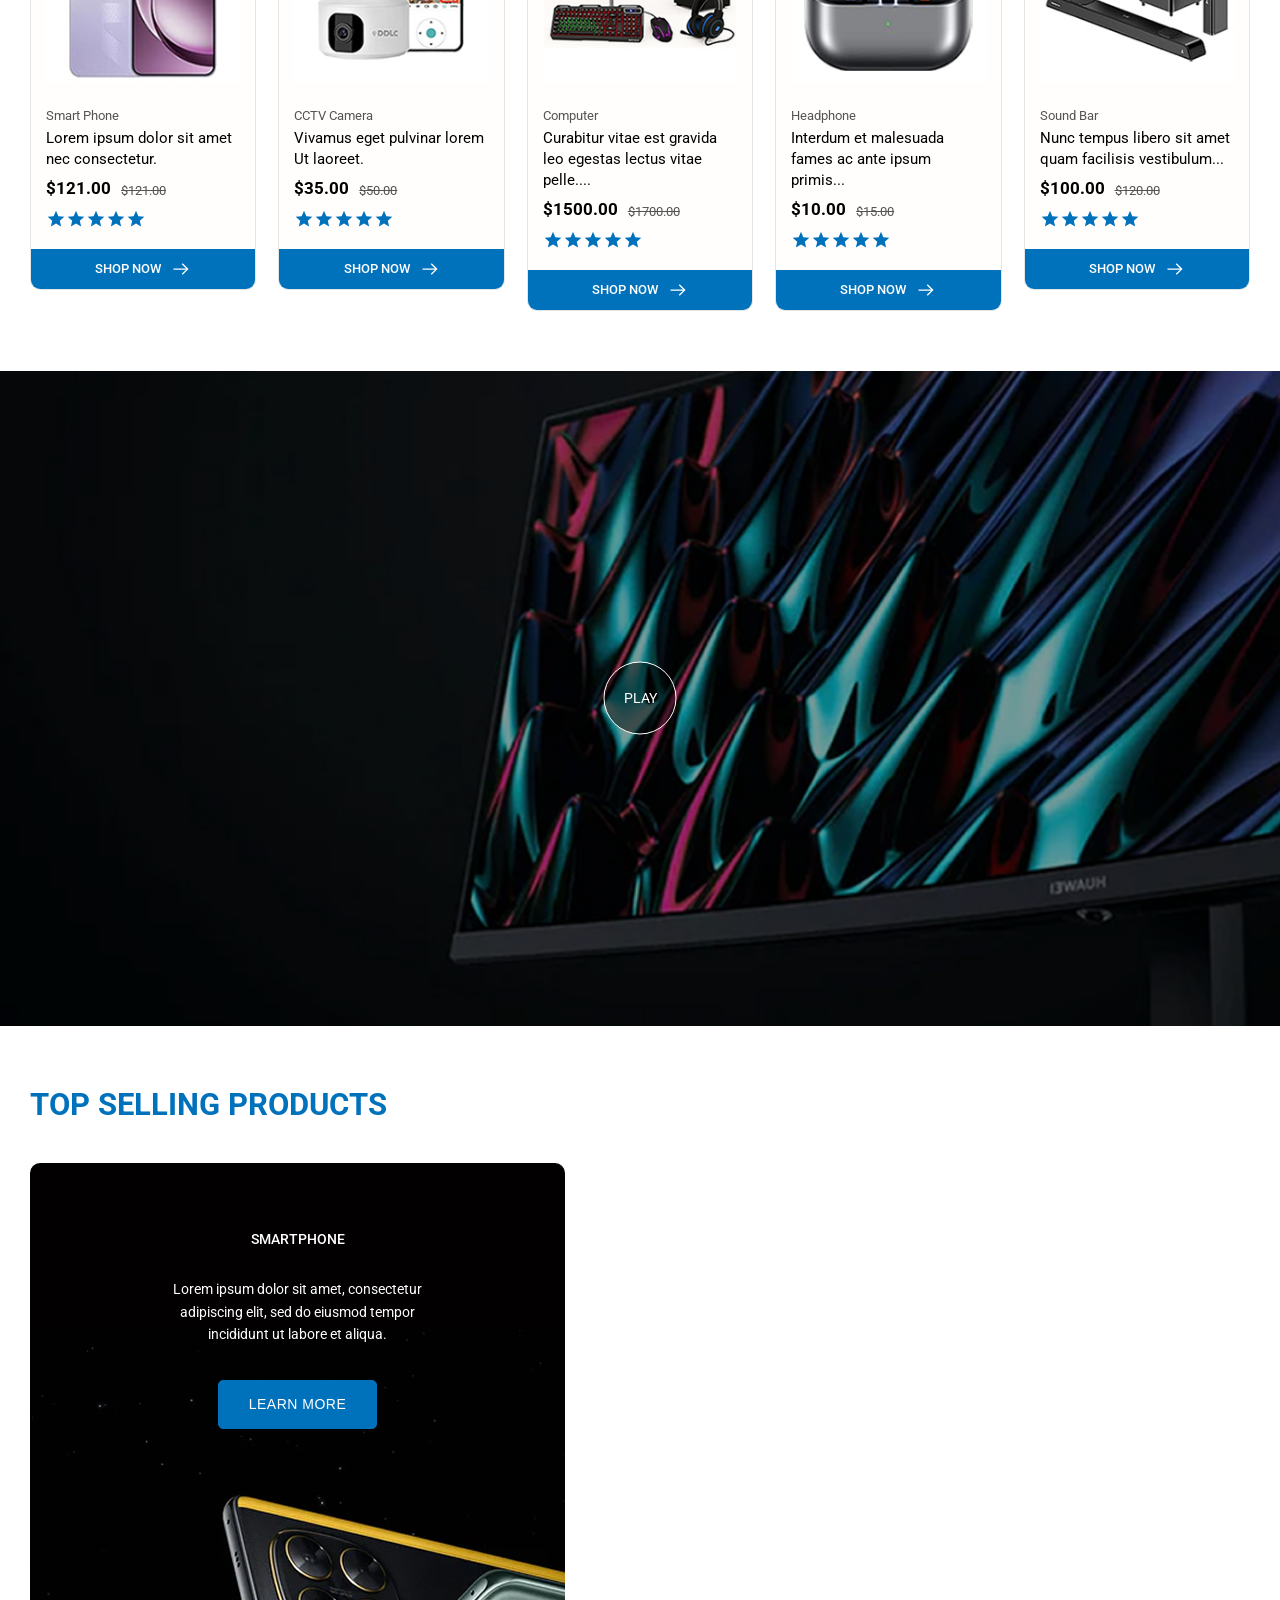
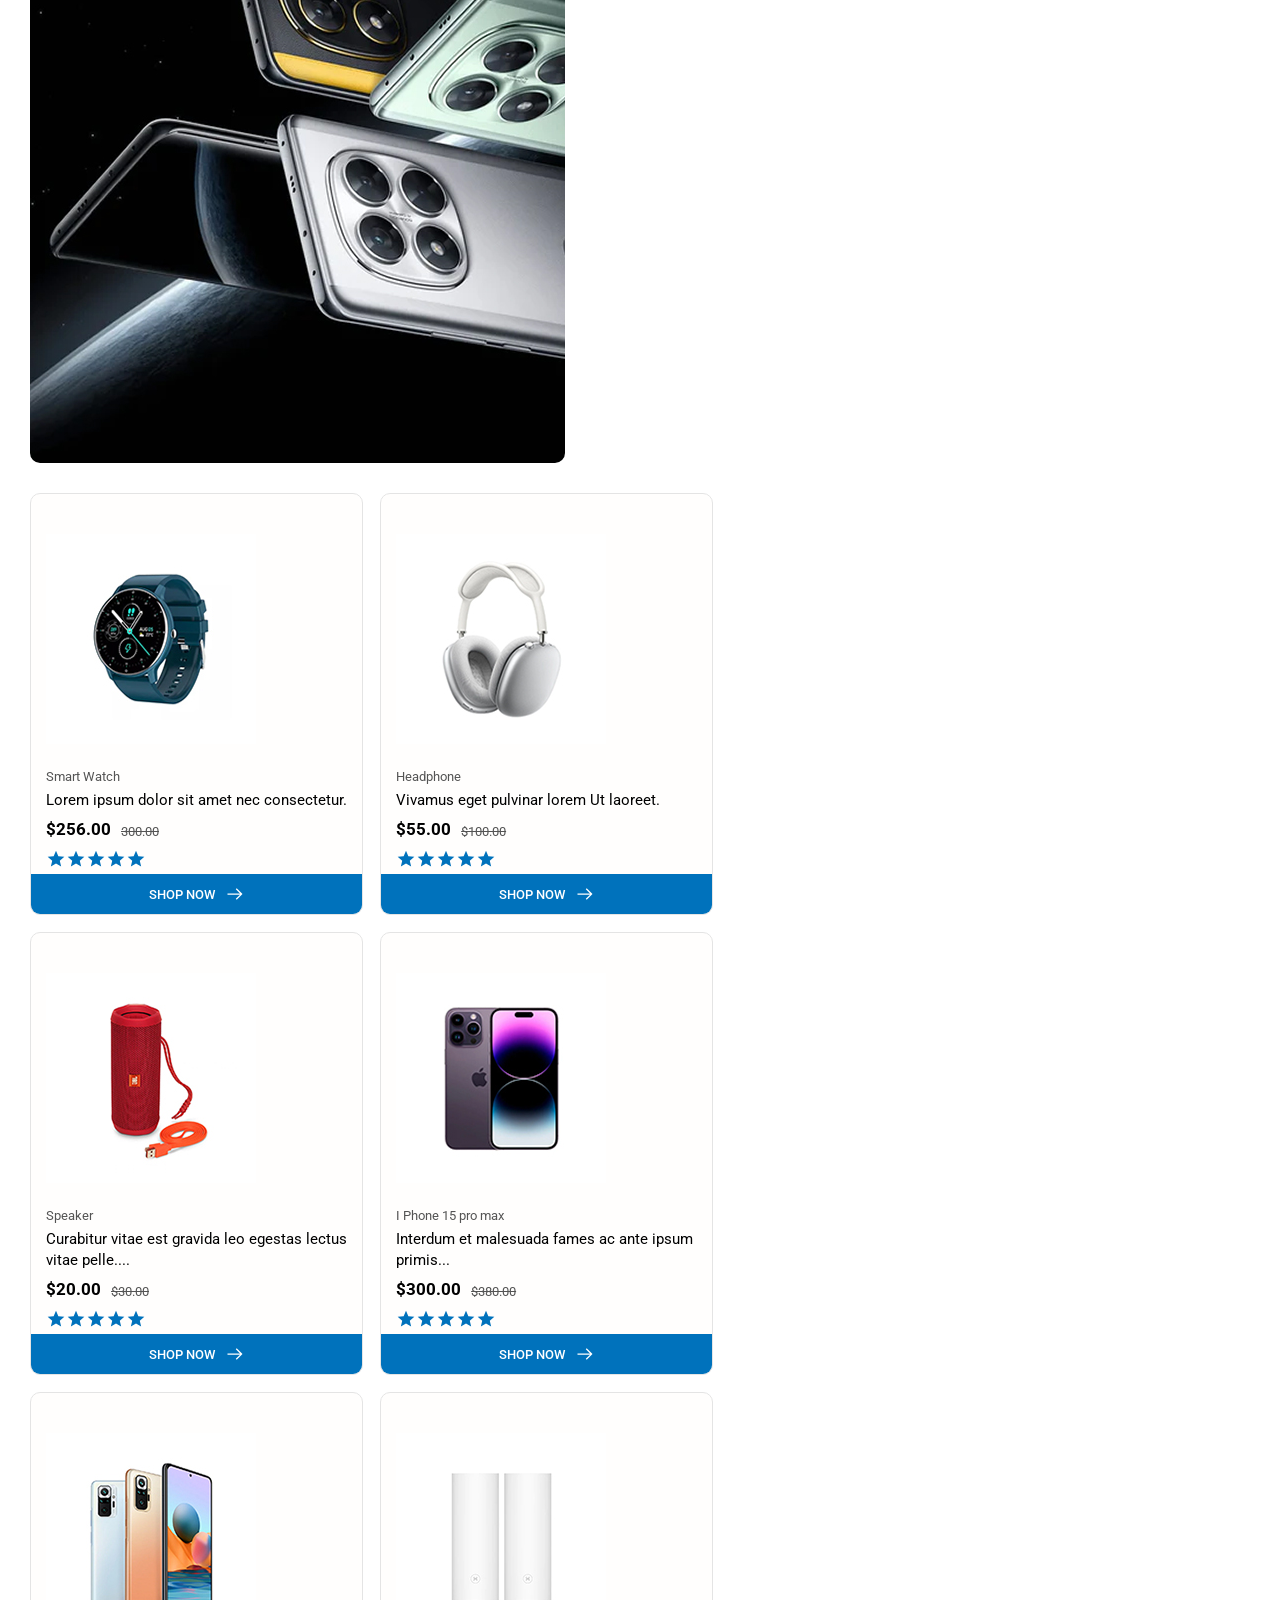
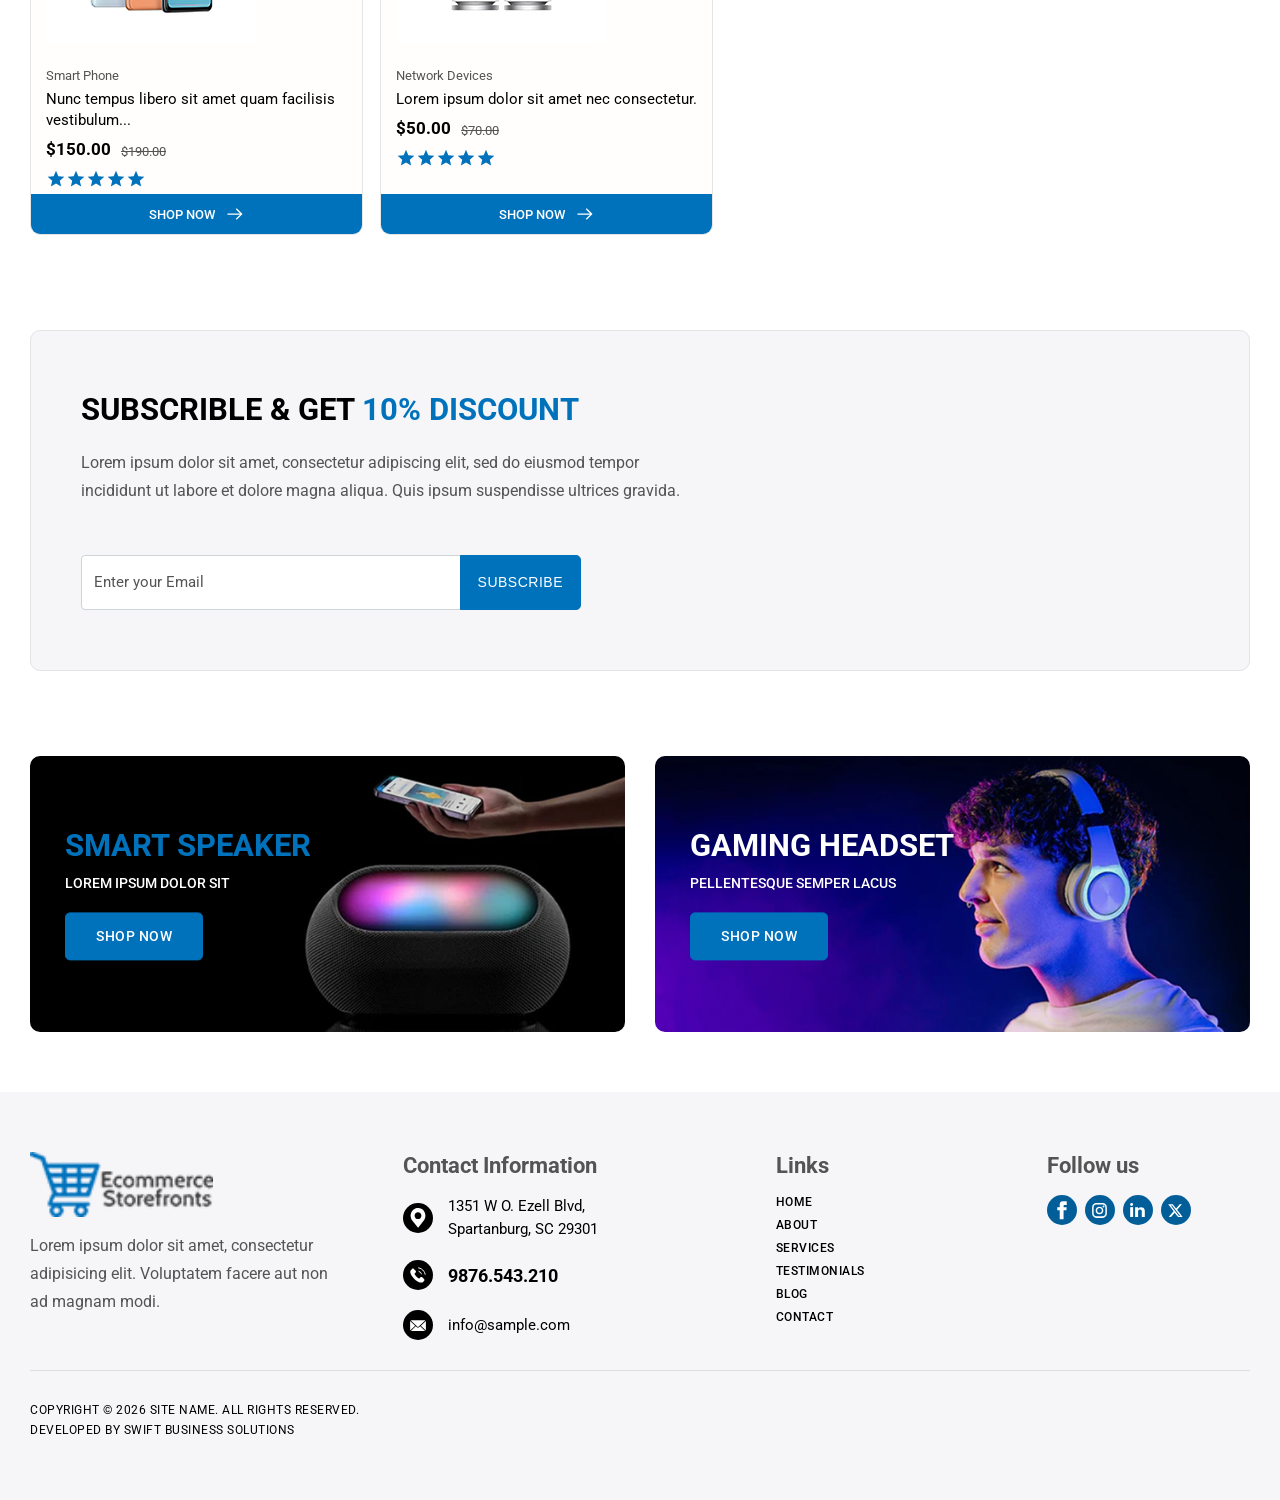
==== commit db7e7436: "Update index.html" ====
--- a/index.html
+++ b/index.html
@@ -5,7 +5,7 @@
 <head>
     <meta charset="utf-8">
     <meta name="viewport" content="width=device-width, initial-scale=1.0, maximum-scale=1.0, user-scalable=no" />
-    <link rel="shortcut icon" href="favicon.ico"><title>Site Name</title>
+    <link rel="shortcut icon" href="favicon.ico"><title>Github</title>
     <meta name="description" content="" />
     <meta name="keywords" content="" />
     <link href="css/swiper-bundle.min.css" rel="stylesheet" type="text/css">
@@ -26,42 +26,51 @@
     
     <header class="header-wrapper side_menuXXXX">
         <div class="container">
-            <div class="main-logo"><a href="./">Site Name</a></div>
+            <div class="main-logo"><a href="./">Github</a></div>
             <div class="primary-nav d-flex align-center gap-2">
                 <div class="phone" style="display: none;">
                     <a href="tel:987.654.3210">
-                        <svg version="1.1" id="Layer_1" xmlns="http://www.w3.org/2000/svg" xmlns:xlink="http://www.w3.org/1999/xlink" x="0px" y="0px" viewBox="0 0 50 50" style="enable-background:new 0 0 50 50;" xml:space="preserve">
+                        <svg version="1.1" id="Layer_1" xmlns="http://www.w3.org/2000/svg" xmlns:xlink="http://www.w3.org/1999/xlink" x="0px"
+                            y="0px" viewBox="0 0 50 50" style="enable-background:new 0 0 50 50;" xml:space="preserve">
                             <g>
-                                <path d="M12,6.2l5.6,5.6c1.6,1.6,1.6,4.1,0,5.7l-3.4,3.4C14.1,21,14,21.2,14,21.4c-0.1,0.4,0.1,0.6,0.1,0.7
-                                    c1.4,2.3,3.4,5.2,6.3,8.1c2.6,2.6,5.2,4.4,7.4,5.7c0.1,0.1,0.4,0.2,0.8,0.2c0.2,0,0.4-0.1,0.5-0.2l3.5-3.5c1.6-1.6,4.1-1.6,5.7,0
-                                    l5.5,5.4c1.6,1.6,1.6,4.2,0,5.7l-4,4l0,0c-1.6,1.6-6.8,1.6-8.8,0.8c-5.2-2.2-11.1-4.7-18.1-11.7C6,29.7,3.2,24.1,1.4,18.9
-                                    c-0.7-2-0.5-7.1,1-8.7c1.7-1.8,2.1-2.2,3.8-4C7.8,4.6,10.4,4.6,12,6.2z"/>
-                                <path fill="none" stroke="#fff" stroke-width="3" stroke-miterlimit="10" d="M25.4,2.6c2.2,0.3,8.6,1.3,14.3,6.6c6.1,5.7,7.5,12.6,7.9,14.7"/>
-                                <path class="st0" d="M25.2,12.1c1.2,0.2,5.1,0.9,8.4,4.2c3.2,3.3,3.9,7,4.1,8.3"/>
+                                <path fill="none" stroke="#0072bc" stroke-width="2.5" stroke-miterlimit="10" d="M10.8,2.2l8.6,8.6c0.8,0.8,0.8,2,0,2.8l-4.6,4.6c-0.5,0.5-0.7,1.3-0.4,1.9c1,2.4,2.8,5.9,6,9.2
+                        		c3.6,3.8,7.5,5.8,10.1,6.8c0.7,0.3,1.4,0.1,1.9-0.4l4.6-4.6c0.8-0.8,2-0.8,2.8,0l8.2,8.2c0.8,0.8,0.8,2.1,0,2.8l-5,4.7
+                        		c-0.7,0.6-1.5,1.1-2.3,1.3c-1.5,0.4-4.1,0.6-7.7-0.5c0,0-15.1-4.9-22.3-15.3c0,0-6.2-8.4-8.4-16.2c0-0.1,0-0.1-0.1-0.2
+                        		c-0.1-0.3-0.6-1.7-0.7-3.5c-0.1-2.1,0.7-4.1,2.2-5.6L8,2.2C8.7,1.4,10,1.4,10.8,2.2z" />
+                                <path fill="none" stroke="#0072bc" stroke-width="2.5" stroke-miterlimit="10" d="M5.2,5.1l11.3,11.3L5.2,5.1z" />
+                                <path fill="none" stroke="#0072bc" stroke-width="2.5" stroke-miterlimit="10"
+                                    d="M34.1,33.9l11.3,11.3L34.1,33.9z" />
+                                <path fill="none" stroke="#0072bc" stroke-width="2.5" stroke-miterlimit="10"
+                                    d="M24.3,5.1c1.2-0.1,9.3-0.3,15.4,6.1c5.8,6,5.5,13.5,5.5,14.7" />
+                                <path fill="none" stroke="#0072bc" stroke-width="2.5" stroke-miterlimit="10"
+                                    d="M24.3,11.8c0.8,0,6.3-0.3,10.5,4.1c4,4.1,3.7,9.3,3.7,10.1" />
+                                <path fill="none" stroke="#0072bc" stroke-width="2.5" stroke-miterlimit="10"
+                                    d="M24.3,18.5c0.4,0,3.4-0.2,5.6,2.1c2.2,2.3,2,5.1,2,5.5" />
                             </g>
                         </svg>
+
                         <span>987.654.3210</span>
                     </a>
                 </div>
                 <div class="header-icon">
                     <div class="icon">
                         <a href="javascript:void(0)">
-                            <img src="icons//search-icon.png" alt="search-icon" width="20" height="19">
+                            <img src="icons/search-icon.png" alt="search-icon" width="20" height="19">
                         </a>
                     </div>
                     <div class="icon hert">
                         <a href="javascript:void(0)">
-                            <img src="icons//hear-icon.png" alt="hear-icon" width="20" height="19">
+                            <img src="icons/hear-icon.png" alt="hear-icon" width="20" height="19">
                         </a>
                     </div>
                     <div class="icon cart">
                         <a href="javascript:void(0)">
-                            <img src="icons//shopping-icon.png" alt="shopping-icon" width="32" height="28">
+                            <img src="icons/shopping-icon.png" alt="shopping-icon" width="32" height="28">
                         </a>
                     </div>
                     <div class="icon user">
                         <a href="javascript:void(0)">
-                            <img src="icons//user-icon.png" alt="user-icon" width="25" height="25">
+                            <img src="icons/user-icon.png" alt="user-icon" width="25" height="25">
                         </a>
                     </div>
                 </div>
@@ -300,11 +309,11 @@
                                             <div class="old-price"><del>$121.00</del></div>
                                         </div>
                                         <div class="rating">
-                                            <img src="icons//star.svg" alt="star" width="20" height="20">
-                                            <img src="icons//star.svg" alt="star" width="20" height="20">
-                                            <img src="icons//star.svg" alt="star" width="20" height="20">
-                                            <img src="icons//star.svg" alt="star" width="20" height="20">
-                                            <img src="icons//star.svg" alt="star" width="20" height="20">
+                                            <img src="icons/star.svg" alt="star" width="20" height="20">
+                                            <img src="icons/star.svg" alt="star" width="20" height="20">
+                                            <img src="icons/star.svg" alt="star" width="20" height="20">
+                                            <img src="icons/star.svg" alt="star" width="20" height="20">
+                                            <img src="icons/star.svg" alt="star" width="20" height="20">
                                         </div>
                                     </div>
                                     <div class="shop-btn">
@@ -334,11 +343,11 @@
                                             <div class="old-price"><del>$50.00</del></div>
                                         </div>
                                         <div class="rating">
-                                            <img src="icons//star.svg" alt="star" width="20" height="20">
-                                            <img src="icons//star.svg" alt="star" width="20" height="20">
-                                            <img src="icons//star.svg" alt="star" width="20" height="20">
-                                            <img src="icons//star.svg" alt="star" width="20" height="20">
-                                            <img src="icons//star.svg" alt="star" width="20" height="20">
+                                            <img src="icons/star.svg" alt="star" width="20" height="20">
+                                            <img src="icons/star.svg" alt="star" width="20" height="20">
+                                            <img src="icons/star.svg" alt="star" width="20" height="20">
+                                            <img src="icons/star.svg" alt="star" width="20" height="20">
+                                            <img src="icons/star.svg" alt="star" width="20" height="20">
                                         </div>
                                     </div>
                                     <div class="shop-btn">
@@ -367,11 +376,11 @@
                                             <div class="old-price"><del>$1700.00</del></div>
                                         </div>
                                         <div class="rating">
-                                            <img src="icons//star.svg" alt="star" width="20" height="20">
-                                            <img src="icons//star.svg" alt="star" width="20" height="20">
-                                            <img src="icons//star.svg" alt="star" width="20" height="20">
-                                            <img src="icons//star.svg" alt="star" width="20" height="20">
-                                            <img src="icons//star.svg" alt="star" width="20" height="20">
+                                            <img src="icons/star.svg" alt="star" width="20" height="20">
+                                            <img src="icons/star.svg" alt="star" width="20" height="20">
+                                            <img src="icons/star.svg" alt="star" width="20" height="20">
+                                            <img src="icons/star.svg" alt="star" width="20" height="20">
+                                            <img src="icons/star.svg" alt="star" width="20" height="20">
                                         </div>
                                     </div>
                                     <div class="shop-btn">
@@ -400,11 +409,11 @@
                                             <div class="old-price"><del>$15.00</del></div>
                                         </div>
                                         <div class="rating">
-                                            <img src="icons//star.svg" alt="star" width="20" height="20">
-                                            <img src="icons//star.svg" alt="star" width="20" height="20">
-                                            <img src="icons//star.svg" alt="star" width="20" height="20">
-                                            <img src="icons//star.svg" alt="star" width="20" height="20">
-                                            <img src="icons//star.svg" alt="star" width="20" height="20">
+                                            <img src="icons/star.svg" alt="star" width="20" height="20">
+                                            <img src="icons/star.svg" alt="star" width="20" height="20">
+                                            <img src="icons/star.svg" alt="star" width="20" height="20">
+                                            <img src="icons/star.svg" alt="star" width="20" height="20">
+                                            <img src="icons/star.svg" alt="star" width="20" height="20">
                                         </div>
                                     </div>
                                     <div class="shop-btn">
@@ -433,11 +442,11 @@
                                             <div class="old-price"><del>$120.00</del></div>
                                         </div>
                                         <div class="rating">
-                                            <img src="icons//star.svg" alt="star" width="20" height="20">
-                                            <img src="icons//star.svg" alt="star" width="20" height="20">
-                                            <img src="icons//star.svg" alt="star" width="20" height="20">
-                                            <img src="icons//star.svg" alt="star" width="20" height="20">
-                                            <img src="icons//star.svg" alt="star" width="20" height="20">
+                                            <img src="icons/star.svg" alt="star" width="20" height="20">
+                                            <img src="icons/star.svg" alt="star" width="20" height="20">
+                                            <img src="icons/star.svg" alt="star" width="20" height="20">
+                                            <img src="icons/star.svg" alt="star" width="20" height="20">
+                                            <img src="icons/star.svg" alt="star" width="20" height="20">
                                         </div>
                                     </div>
                                     <div class="shop-btn">
@@ -475,7 +484,7 @@
 
     <section class="Selling-products-wrapper">
         <div class="container">
-            <h3 class="section-title animate fadeInUp">Category</h3>
+            <h3 class="section-title animate fadeInUp">Top Selling products</h3>
             <div class="row g-0">
                 <div class="left animate fadeInUp">
                     <div class="ImgWrap">
@@ -500,11 +509,11 @@
                                 <div class="old-price"><del>300.00</del></div>
                             </div>
                             <div class="rating">
-                                <img src="icons//star.svg" alt="star" width="20" height="20">
-                                <img src="icons//star.svg" alt="star" width="20" height="20">
-                                <img src="icons//star.svg" alt="star" width="20" height="20">
-                                <img src="icons//star.svg" alt="star" width="20" height="20">
-                                <img src="icons//star.svg" alt="star" width="20" height="20">
+                                <img src="icons/star.svg" alt="star" width="20" height="20">
+                                <img src="icons/star.svg" alt="star" width="20" height="20">
+                                <img src="icons/star.svg" alt="star" width="20" height="20">
+                                <img src="icons/star.svg" alt="star" width="20" height="20">
+                                <img src="icons/star.svg" alt="star" width="20" height="20">
                             </div>
                         </div>
                         <div class="shop-btn">
@@ -529,11 +538,11 @@
                                 <div class="old-price"><del>$100.00</del></div>
                             </div>
                             <div class="rating">
-                                <img src="icons//star.svg" alt="star" width="20" height="20">
-                                <img src="icons//star.svg" alt="star" width="20" height="20">
-                                <img src="icons//star.svg" alt="star" width="20" height="20">
-                                <img src="icons//star.svg" alt="star" width="20" height="20">
-                                <img src="icons//star.svg" alt="star" width="20" height="20">
+                                <img src="icons/star.svg" alt="star" width="20" height="20">
+                                <img src="icons/star.svg" alt="star" width="20" height="20">
+                                <img src="icons/star.svg" alt="star" width="20" height="20">
+                                <img src="icons/star.svg" alt="star" width="20" height="20">
+                                <img src="icons/star.svg" alt="star" width="20" height="20">
                             </div>
                         </div>
                         <div class="shop-btn">
@@ -558,11 +567,11 @@
                                 <div class="old-price"><del>$30.00</del></div>
                             </div>
                             <div class="rating">
-                                <img src="icons//star.svg" alt="star" width="20" height="20">
-                                <img src="icons//star.svg" alt="star" width="20" height="20">
-                                <img src="icons//star.svg" alt="star" width="20" height="20">
-                                <img src="icons//star.svg" alt="star" width="20" height="20">
-                                <img src="icons//star.svg" alt="star" width="20" height="20">
+                                <img src="icons/star.svg" alt="star" width="20" height="20">
+                                <img src="icons/star.svg" alt="star" width="20" height="20">
+                                <img src="icons/star.svg" alt="star" width="20" height="20">
+                                <img src="icons/star.svg" alt="star" width="20" height="20">
+                                <img src="icons/star.svg" alt="star" width="20" height="20">
                             </div>
                         </div>
                         <div class="shop-btn">
@@ -587,11 +596,11 @@
                                 <div class="old-price"><del>$380.00</del></div>
                             </div>
                             <div class="rating">
-                                <img src="icons//star.svg" alt="star" width="20" height="20">
-                                <img src="icons//star.svg" alt="star" width="20" height="20">
-                                <img src="icons//star.svg" alt="star" width="20" height="20">
-                                <img src="icons//star.svg" alt="star" width="20" height="20">
-                                <img src="icons//star.svg" alt="star" width="20" height="20">
+                                <img src="icons/star.svg" alt="star" width="20" height="20">
+                                <img src="icons/star.svg" alt="star" width="20" height="20">
+                                <img src="icons/star.svg" alt="star" width="20" height="20">
+                                <img src="icons/star.svg" alt="star" width="20" height="20">
+                                <img src="icons/star.svg" alt="star" width="20" height="20">
                             </div>
                         </div>
                         <div class="shop-btn">
@@ -616,11 +625,11 @@
                                 <div class="old-price"><del>$190.00</del></div>
                             </div>
                             <div class="rating">
-                                <img src="icons//star.svg" alt="star" width="20" height="20">
-                                <img src="icons//star.svg" alt="star" width="20" height="20">
-                                <img src="icons//star.svg" alt="star" width="20" height="20">
-                                <img src="icons//star.svg" alt="star" width="20" height="20">
-                                <img src="icons//star.svg" alt="star" width="20" height="20">
+                                <img src="icons/star.svg" alt="star" width="20" height="20">
+                                <img src="icons/star.svg" alt="star" width="20" height="20">
+                                <img src="icons/star.svg" alt="star" width="20" height="20">
+                                <img src="icons/star.svg" alt="star" width="20" height="20">
+                                <img src="icons/star.svg" alt="star" width="20" height="20">
                             </div>
                         </div>
                         <div class="shop-btn">
@@ -645,11 +654,11 @@
                                 <div class="old-price"><del>$70.00</del></div>
                             </div>
                             <div class="rating">
-                                <img src="icons//star.svg" alt="star" width="20" height="20">
-                                <img src="icons//star.svg" alt="star" width="20" height="20">
-                                <img src="icons//star.svg" alt="star" width="20" height="20">
-                                <img src="icons//star.svg" alt="star" width="20" height="20">
-                                <img src="icons//star.svg" alt="star" width="20" height="20">
+                                <img src="icons/star.svg" alt="star" width="20" height="20">
+                                <img src="icons/star.svg" alt="star" width="20" height="20">
+                                <img src="icons/star.svg" alt="star" width="20" height="20">
+                                <img src="icons/star.svg" alt="star" width="20" height="20">
+                                <img src="icons/star.svg" alt="star" width="20" height="20">
                             </div>
                         </div>
                         <div class="shop-btn">
@@ -856,51 +865,6 @@
                                 C31.6,28.2,22.7,16.4,13.8,4.7z"/>
                             </svg>
                         </a>                        
-                        <!-- <a href="javascript:void(0)" class="youtube" target="_blank">
-                            <svg version="1.1" id="Layer_1" xmlns="http://www.w3.org/2000/svg" xmlns:xlink="http://www.w3.org/1999/xlink" x="0px" y="0px"
-                                viewBox="0 0 50 38" style="enable-background:new 0 0 50 38;" xml:space="preserve">
-                                <path d="M40.6,37.4H9.4c-4.9,0-8.8-4-8.8-8.8c-0.2-3.1-0.3-6.4-0.3-9.8c0-3.3,0.1-6.4,0.3-9.4c0-0.6,0.1-3.7,2.6-6.2
-                                C4.8,1.5,7,0.6,9.4,0.6h31.2c4.9,0,8.8,4,8.8,8.8c0.2,3,0.3,6.2,0.3,9.6c0,3.4-0.1,6.6-0.3,9.6c0,0.5,0,3.8-2.6,6.4
-                                C44.3,37.5,41.2,37.4,40.6,37.4z M18.8,10.9v16.3L35,19.1L18.8,10.9z"/>
-                            </svg>
-                        </a>
-                        <a href="javascript:void(0)" class="yelp" target="_blank">
-                            <svg version="1.1" id="Layer_1" xmlns="http://www.w3.org/2000/svg" xmlns:xlink="http://www.w3.org/1999/xlink" x="0px" y="0px"
-                                viewBox="0 0 42 50" style="enable-background:new 0 0 42 50;" xml:space="preserve">
-                                <g>
-                                    <path d="M20.6,21.7c0,0.8-0.4,1.5-1.1,1.8c-0.7,0.3-1.4,0.1-2-0.6C13.2,18.1,9,13.4,4.7,8.7c-0.9-1-0.8-2,0.2-2.9
-                                        c2.5-2.3,5.4-3.9,8.6-4.7c1.2-0.3,2.4-0.5,3.6-0.7c1.2-0.2,2,0.6,2.1,1.8c0.4,5.9,0.9,11.8,1.3,17.7C20.6,20.5,20.6,21,20.6,21.7z"
-                                        />
-                                    <path d="M20.8,49.6c-4.3-0.2-8.1-1.5-11.6-4c-1.2-0.8-1.3-2-0.4-3c3-3.3,6-6.6,9-10c0.5-0.6,1.2-0.9,2-0.7c0.8,0.2,1.1,0.8,1.3,1.6
-                                        c0.9,4.6,1.7,9.2,2.6,13.8c0.3,1.5-0.5,2.4-2,2.4C21.4,49.6,21.1,49.6,20.8,49.6z"/>
-                                    <path d="M26,29.7c4.6,0.3,9.2,0.6,13.7,0.9c1.3,0.1,2,1.1,1.7,2.4c-1,4.5-3.2,8.4-6.6,11.5c-1.1,1-2.3,0.8-3-0.3
-                                        c-2.5-3.8-5-7.7-7.5-11.6c-0.4-0.6-0.5-1.3-0.1-2C24.6,29.9,25.3,29.7,26,29.7z"/>
-                                    <path d="M25.4,26.6c-1.3,0-2.2-1.1-1.8-2.2c0.5-1.4,1.1-2.8,1.6-4.1c1.2-2.9,2.4-5.8,3.6-8.7c0.6-1.4,1.7-1.7,3-1
-                                        c4,2.3,6.9,5.5,8.8,9.7c0.6,1.3,0.1,2.4-1.3,2.8c-4.5,1.1-9,2.3-13.4,3.4C25.7,26.6,25.5,26.6,25.4,26.6z"/>
-                                    <path d="M0.4,28.9c0-2.6,0.5-5.2,1.4-7.6c0.5-1.3,1.6-1.7,2.8-1c3.8,2.2,7.6,4.4,11.5,6.7c0.6,0.4,1,0.9,1,1.7
-                                        c0,0.7-0.4,1.2-1.1,1.5c-4,1.9-8.1,3.8-12.1,5.7c-1.2,0.5-2.3,0-2.6-1.2C0.7,32.8,0.4,30.9,0.4,28.9z"/>
-                                </g>
-                            </svg>
-                        </a>
-                        <a href="javascript:void(0)" class="pinterest" target="_blank">
-                            <svg version="1.1" id="Layer_1" xmlns="http://www.w3.org/2000/svg" xmlns:xlink="http://www.w3.org/1999/xlink" x="0px" y="0px"
-                                viewBox="0 0 40 50" style="enable-background:new 0 0 40 50;" xml:space="preserve">
-                                <path d="M7.4,29c-4.3-1.3-6.7-5.2-6.8-10.5C0.5,9.5,8,1.3,17.6,0.4c2.6-0.3,5.4-0.3,7.9,0.3C32.2,2,37.2,5.9,38.7,12.7
-                                c1.7,7.5,0,14.6-5.8,20c-4.8,4.5-10.5,4.5-16.1,0.4c-0.9,3-1.4,6-2.6,8.8c-1.1,2.8-2.9,5.3-4.7,7.9c-1.3-4.2-1.1-8.2-0.2-12.2
-                                c0.7-3.1,1.5-6.2,2.2-9.3c0.7-2.8,1-5.4,0.5-8.3c-0.3-2.1,0.6-4.7,1.6-6.7c1-2,3.2-2.6,5.3-1.6c2,0.9,2.5,2.8,2.1,4.7
-                                c-0.6,2.8-1.4,5.5-2.2,8.2c-0.6,2.2-0.7,4.3,1.5,5.7c2.1,1.4,4.3,1.3,6.2-0.2c1.5-1.2,2.9-2.7,3.6-4.4c1-2.5,1.7-5.2,2-7.9
-                                c0.7-7.9-4-12.9-12-12.8C11.7,5.1,5.3,12,6.4,20c0.1,1.1,0.4,2.4,1.1,3.2C9.1,25.2,8.5,26.9,7.4,29z"/>
-                            </svg>
-                        </a>
-                        <a href="javascript:void(0)" class="tiktok" target="_blank">
-                            <svg version="1.1" id="Layer_1" xmlns="http://www.w3.org/2000/svg" xmlns:xlink="http://www.w3.org/1999/xlink" x="0px" y="0px"
-                                    viewBox="0 0 44 50" style="enable-background:new 0 0 44 50;" xml:space="preserve">
-                                <path d="M18.1,27.4c-1.1-0.3-2.2-0.4-3.4-0.3c-3.5,0.5-6.1,3.5-6.2,7.1c-0.1,3.5,2.5,6.7,6,7.3c4.6,0.8,8.6-2.6,8.6-7.3
-                                    c0-6.7,0-13.4,0-20.2c0-4.4,0-8.8,0-13.1c0-0.2,0-0.4,0-0.6c2.7,0,5.4,0,8,0c0.1,3.4,1.3,6.3,3.7,8.7c2.4,2.4,5.3,3.5,8.8,3.6
-                                    c0,2.7,0,5.3,0,8c-4.6,0-8.7-1.4-12.4-4.2c0,0.3,0,0.4,0,0.6c0,5.7,0,11.3,0,17c0.1,8-5.7,14.1-12.8,15.4c-8.8,1.5-17.1-4.8-18-13.6
-                                    c-0.8-8,4.9-15.3,12.8-16.5c1.5-0.2,3-0.3,4.5-0.1c0.2,0,0.4,0.1,0.4,0.4c0,2.5,0,5.1,0,7.6C18.1,27.3,18.1,27.3,18.1,27.4z"/>
-                            </svg>
-                        </a>  -->
                     </div>
                     <!--social icons/-->
                 </div>
@@ -1011,120 +975,7 @@
     </div>
 </div> -->
 
-<div class="StickyBtns">
-    <div class="FillRedBorder">
-        <a href="javascript:void(0)" class="mobile-social-icon-btn">
-            <div class="arrow">
-                <span></span>
-                <span></span>
-            </div>
-        </a>
-    </div>
-    <div class="MainWrapper">
-        <div class="clearfix">
-            <div class="FillRedBtn">
-                <a href="javascript:void(0)" class="activator btn btn-primary" rel="RequestAQuote"
-                    rel-id="Request A Quote">Request A Quote</a>
-                <a href="javascript:void(0)" class="btn btn-primary">Contact Us</a>
-            </div>
-            <div class="FSocialIcon">
-                <div class="social-title text-start sf-sb fs-16 white-color mb-5">Follow us</div>
-                <div class="Socialicons/">
-                    <a href="javascript:void(0)" class="facebook" target="_blank">
-                        <svg version="1.1" id="Layer_1" xmlns="http://www.w3.org/2000/svg" xmlns:xlink="http://www.w3.org/1999/xlink" x="0px" y="0px"
-                            viewBox="0 0 27 50" style="enable-background:new 0 0 27 50;" xml:space="preserve">
-                            <path d="M17.8,12.5v4.4h8.3c-0.2,2.7-0.4,5.4-0.6,8.1c-2.6,0-5.2,0-7.8,0v24.4H7.4V24.9H0.7v-8.1h6.7V7.8c0-4,3.4-7.2,7.5-7.2h11.4
-                            v10h-6.6C18.6,10.6,17.8,11.4,17.8,12.5z"/>
-                        </svg>
-                    </a>
-                    <a href="javascript:void(0)" class="instagram" target="_blank">
-                        <svg version="1.1" id="Layer_1" xmlns="http://www.w3.org/2000/svg" xmlns:xlink="http://www.w3.org/1999/xlink" x="0px" y="0px"
-                            viewBox="0 0 50 50" style="enable-background:new 0 0 50 50;" xml:space="preserve">
-                            <g>
-                                <g>
-                                    <path d="M35.4,5.3c5.1,0,9.2,4.2,9.2,9.2v20.8c0,5.1-4.2,9.2-9.2,9.2H14.6c-5.1,0-9.2-4.2-9.2-9.2V14.6c0-5.1,4.2-9.2,9.2-9.2
-                                        H35.4 M35.4,0.4H14.6C6.8,0.4,0.4,6.8,0.4,14.6v20.8c0,7.8,6.3,14.2,14.2,14.2h20.8c7.8,0,14.2-6.3,14.2-14.2V14.6
-                                        C49.6,6.8,43.2,0.4,35.4,0.4L35.4,0.4z"/>
-                                </g>
-                                <g>
-                                    <path d="M25,17c4.4,0,7.9,3.6,7.9,7.9s-3.6,7.9-7.9,7.9s-7.9-3.6-7.9-7.9S20.6,17,25,17 M25,12.1c-7.1,0-12.8,5.7-12.8,12.8
-                                        S17.9,37.7,25,37.7S37.8,32,37.8,24.9S32.1,12.1,25,12.1L25,12.1z"/>
-                                </g>
-                                <circle cx="38.3" cy="11.6" r="3.2"/>
-                            </g>
-                        </svg>
-                    </a>
-                    <a href="javascript:void(0)" class="linkedin" target="_blank">
-                        <svg version="1.1" id="Layer_1" xmlns="http://www.w3.org/2000/svg" xmlns:xlink="http://www.w3.org/1999/xlink" x="0px" y="0px"
-                            viewBox="0 0 50 47" style="enable-background:new 0 0 50 47;" xml:space="preserve">
-                            <g>
-                                <rect x="0.6" y="13.9" width="9.8" height="32.7"/>
-                                <circle cx="5.4" cy="5.2" r="4.8"/>
-                                <path d="M49.4,27.4C49.4,27.4,49.4,27.4,49.4,27.4l0,19.2H39.3V28.1c0-0.5,0-0.9-0.1-1.4c-0.7-2.6-2.9-4.5-5.5-4.7
-                                    c-2.7-0.2-5.3,1.4-6.4,3.9c-0.3,0.7-0.4,1.5-0.4,2.3v18.4h-9.8V13.9h9.8v4.5c5.1-5.1,12.6-5.8,17.5-2.2
-                                    C49.7,19.9,49.4,26.9,49.4,27.4z"/>
-                            </g>
-                        </svg>
-                    </a>                                                
-                    <a href="javascript:void(0)" class="twitter" target="_blank">
-                        <svg version="1.1" id="Layer_1" xmlns="http://www.w3.org/2000/svg" xmlns:xlink="http://www.w3.org/1999/xlink" x="0px" y="0px"
-                            viewBox="0 0 50 45" style="enable-background:new 0 0 50 45;" xml:space="preserve">
-                            <path d="M49.4,44.5c-5,0-10,0-15,0c-4-5.2-8-10.5-12-15.7C17.9,34.1,13.4,39.3,9,44.5c-2.5,0-4.9,0-7.4,0C7.3,37.7,13,31,18.8,24.2
-                            C12.8,16.3,6.7,8.4,0.6,0.5l15.5,0c3.6,4.8,7.2,9.5,10.8,14.3C30.9,10,35,5.2,39,0.5c2.5,0,4.9,0,7.4,0c-5.3,6.3-10.7,12.6-16,18.8
-                            C36.7,27.7,43.1,36.1,49.4,44.5z M13.8,4.7c-1.5,0-2.9,0.1-4.3,0.1c9,11.8,18.1,23.5,27.1,35.3c1.3,0,2.7,0,4,0
-                            C31.6,28.2,22.7,16.4,13.8,4.7z"/>
-                        </svg>
-                    </a>                        
-                    <!-- <a href="javascript:void(0)" class="youtube" target="_blank">
-                        <svg version="1.1" id="Layer_1" xmlns="http://www.w3.org/2000/svg" xmlns:xlink="http://www.w3.org/1999/xlink" x="0px" y="0px"
-                            viewBox="0 0 50 38" style="enable-background:new 0 0 50 38;" xml:space="preserve">
-                            <path d="M40.6,37.4H9.4c-4.9,0-8.8-4-8.8-8.8c-0.2-3.1-0.3-6.4-0.3-9.8c0-3.3,0.1-6.4,0.3-9.4c0-0.6,0.1-3.7,2.6-6.2
-                            C4.8,1.5,7,0.6,9.4,0.6h31.2c4.9,0,8.8,4,8.8,8.8c0.2,3,0.3,6.2,0.3,9.6c0,3.4-0.1,6.6-0.3,9.6c0,0.5,0,3.8-2.6,6.4
-                            C44.3,37.5,41.2,37.4,40.6,37.4z M18.8,10.9v16.3L35,19.1L18.8,10.9z"/>
-                        </svg>
-                    </a>
-                    <a href="javascript:void(0)" class="yelp" target="_blank">
-                        <svg version="1.1" id="Layer_1" xmlns="http://www.w3.org/2000/svg" xmlns:xlink="http://www.w3.org/1999/xlink" x="0px" y="0px"
-                            viewBox="0 0 42 50" style="enable-background:new 0 0 42 50;" xml:space="preserve">
-                            <g>
-                                <path d="M20.6,21.7c0,0.8-0.4,1.5-1.1,1.8c-0.7,0.3-1.4,0.1-2-0.6C13.2,18.1,9,13.4,4.7,8.7c-0.9-1-0.8-2,0.2-2.9
-                                    c2.5-2.3,5.4-3.9,8.6-4.7c1.2-0.3,2.4-0.5,3.6-0.7c1.2-0.2,2,0.6,2.1,1.8c0.4,5.9,0.9,11.8,1.3,17.7C20.6,20.5,20.6,21,20.6,21.7z"
-                                    />
-                                <path d="M20.8,49.6c-4.3-0.2-8.1-1.5-11.6-4c-1.2-0.8-1.3-2-0.4-3c3-3.3,6-6.6,9-10c0.5-0.6,1.2-0.9,2-0.7c0.8,0.2,1.1,0.8,1.3,1.6
-                                    c0.9,4.6,1.7,9.2,2.6,13.8c0.3,1.5-0.5,2.4-2,2.4C21.4,49.6,21.1,49.6,20.8,49.6z"/>
-                                <path d="M26,29.7c4.6,0.3,9.2,0.6,13.7,0.9c1.3,0.1,2,1.1,1.7,2.4c-1,4.5-3.2,8.4-6.6,11.5c-1.1,1-2.3,0.8-3-0.3
-                                    c-2.5-3.8-5-7.7-7.5-11.6c-0.4-0.6-0.5-1.3-0.1-2C24.6,29.9,25.3,29.7,26,29.7z"/>
-                                <path d="M25.4,26.6c-1.3,0-2.2-1.1-1.8-2.2c0.5-1.4,1.1-2.8,1.6-4.1c1.2-2.9,2.4-5.8,3.6-8.7c0.6-1.4,1.7-1.7,3-1
-                                    c4,2.3,6.9,5.5,8.8,9.7c0.6,1.3,0.1,2.4-1.3,2.8c-4.5,1.1-9,2.3-13.4,3.4C25.7,26.6,25.5,26.6,25.4,26.6z"/>
-                                <path d="M0.4,28.9c0-2.6,0.5-5.2,1.4-7.6c0.5-1.3,1.6-1.7,2.8-1c3.8,2.2,7.6,4.4,11.5,6.7c0.6,0.4,1,0.9,1,1.7
-                                    c0,0.7-0.4,1.2-1.1,1.5c-4,1.9-8.1,3.8-12.1,5.7c-1.2,0.5-2.3,0-2.6-1.2C0.7,32.8,0.4,30.9,0.4,28.9z"/>
-                            </g>
-                        </svg>
-                    </a>
-                    <a href="javascript:void(0)" class="pinterest" target="_blank">
-                        <svg version="1.1" id="Layer_1" xmlns="http://www.w3.org/2000/svg" xmlns:xlink="http://www.w3.org/1999/xlink" x="0px" y="0px"
-                            viewBox="0 0 40 50" style="enable-background:new 0 0 40 50;" xml:space="preserve">
-                            <path d="M7.4,29c-4.3-1.3-6.7-5.2-6.8-10.5C0.5,9.5,8,1.3,17.6,0.4c2.6-0.3,5.4-0.3,7.9,0.3C32.2,2,37.2,5.9,38.7,12.7
-                            c1.7,7.5,0,14.6-5.8,20c-4.8,4.5-10.5,4.5-16.1,0.4c-0.9,3-1.4,6-2.6,8.8c-1.1,2.8-2.9,5.3-4.7,7.9c-1.3-4.2-1.1-8.2-0.2-12.2
-                            c0.7-3.1,1.5-6.2,2.2-9.3c0.7-2.8,1-5.4,0.5-8.3c-0.3-2.1,0.6-4.7,1.6-6.7c1-2,3.2-2.6,5.3-1.6c2,0.9,2.5,2.8,2.1,4.7
-                            c-0.6,2.8-1.4,5.5-2.2,8.2c-0.6,2.2-0.7,4.3,1.5,5.7c2.1,1.4,4.3,1.3,6.2-0.2c1.5-1.2,2.9-2.7,3.6-4.4c1-2.5,1.7-5.2,2-7.9
-                            c0.7-7.9-4-12.9-12-12.8C11.7,5.1,5.3,12,6.4,20c0.1,1.1,0.4,2.4,1.1,3.2C9.1,25.2,8.5,26.9,7.4,29z"/>
-                        </svg>
-                    </a>
-                    <a href="javascript:void(0)" class="tiktok" target="_blank">
-                        <svg version="1.1" id="Layer_1" xmlns="http://www.w3.org/2000/svg" xmlns:xlink="http://www.w3.org/1999/xlink" x="0px" y="0px"
-                                viewBox="0 0 44 50" style="enable-background:new 0 0 44 50;" xml:space="preserve">
-                            <path d="M18.1,27.4c-1.1-0.3-2.2-0.4-3.4-0.3c-3.5,0.5-6.1,3.5-6.2,7.1c-0.1,3.5,2.5,6.7,6,7.3c4.6,0.8,8.6-2.6,8.6-7.3
-                                c0-6.7,0-13.4,0-20.2c0-4.4,0-8.8,0-13.1c0-0.2,0-0.4,0-0.6c2.7,0,5.4,0,8,0c0.1,3.4,1.3,6.3,3.7,8.7c2.4,2.4,5.3,3.5,8.8,3.6
-                                c0,2.7,0,5.3,0,8c-4.6,0-8.7-1.4-12.4-4.2c0,0.3,0,0.4,0,0.6c0,5.7,0,11.3,0,17c0.1,8-5.7,14.1-12.8,15.4c-8.8,1.5-17.1-4.8-18-13.6
-                                c-0.8-8,4.9-15.3,12.8-16.5c1.5-0.2,3-0.3,4.5-0.1c0.2,0,0.4,0.1,0.4,0.4c0,2.5,0,5.1,0,7.6C18.1,27.3,18.1,27.3,18.1,27.4z"/>
-                        </svg>
-                    </a>  -->
-                </div>
-            </div>
-        </div>
-    </div>
-</div>
+
 <!--Sticky Button-->
 
 <script src="https://www.google.com/recaptcha/api.js?render=6Lf3JeUqAAAAAMqTP8m5gTMI-Lk9BV7oYwh5cn8c"></script>
@@ -1436,6 +1287,7 @@
 var swiper = new Swiper(".Featured-products-slider", {
     slidesPerView: 1,
     spaceBetween: 22,
+    
     navigation: {
       nextEl: ".swiper-button-next1",
       prevEl: ".swiper-button-prev1",
@@ -1443,13 +1295,17 @@
     loop: true,
     breakpoints: {
       320: {
-        slidesPerView: 2,
+        slidesPerView: 1.2,
+        autoHeight: true,
       },
       569: {
-        slidesPerView: 3,
+        slidesPerView: 2,
+        spaceBetween: 15,
+        autoHeight: true,
       },
       768: {
-        slidesPerView: 4,
+        slidesPerView: 3,
+        autoHeight: true,
       },
       1024: {
         slidesPerView: 5,
--- a/css/main.min.css
+++ b/css/main.min.css
@@ -1 +1 @@
-*{margin:0;padding:0;-webkit-box-sizing:border-box;box-sizing:border-box}* :focus{outline:none}body{background:#fff;color:#545454;font-size:16px;line-height:28px;font-family:"Roboto";font-weight:400;letter-spacing:normal}:root{scroll-behavior:inherit}.animate{opacity:0;-webkit-transition:all .8s ease-in-out;transition:all .8s ease-in-out;visibility:hidden}.animate.fadeInUp{-webkit-transform:translateY(80px);transform:translateY(80px)}.animate.fadeInDown{-webkit-transform:translateY(-80px);transform:translateY(-80px)}.animate.fadeInUp.in-view,.animate.fadeInDown.in-view{-webkit-transform:translateY(0px);transform:translateY(0px)}.animate.fadeInLeft{-webkit-transform:translateX(-80px);transform:translateX(-80px)}.animate.fadeInRight{-webkit-transform:translateX(80px);transform:translateX(80px)}.animate.fadeInLeft.in-view,.animate.fadeInRight.in-view{-webkit-transform:translateX(0px);transform:translateX(0px)}.animate.zoomIn{-webkit-transform:scale(0);transform:scale(0)}.animate.zoomIn.in-view{-webkit-transform:scale(1);transform:scale(1)}.animate.in-view,.fadeIn.in-view,.in-view{opacity:1;visibility:visible}@font-face{font-family:"Roboto";src:url("../fonts/roboto-variablefont.woff2") format("woff2");font-weight:100 900;font-style:normal;font-display:swap}::-webkit-scrollbar{width:8px}::-webkit-scrollbar-thumb{background-color:#969696;border-radius:50px}.clearfix::after{content:"";display:block;clear:both}.menu-link:has(svg),.footer-logo:has(img),.ImgWrap:has(img),.image:has(img),.icon:has(img){line-height:0}.d-flex{display:-webkit-box;display:-ms-flexbox;display:flex}.row{--bs-gutter-x: 1.5rem;--bs-gutter-y: 0;display:-webkit-box;display:-ms-flexbox;display:flex;-ms-flex-wrap:wrap;flex-wrap:wrap;margin-top:calc(var(--bs-gutter-y)*-1);margin-right:calc(var(--bs-gutter-x)*-0.5);margin-left:calc(var(--bs-gutter-x)*-0.5)}.row>*{-ms-flex-negative:0;flex-shrink:0;width:100%;max-width:100%;padding-right:calc(var(--bs-gutter-x)*.5);padding-left:calc(var(--bs-gutter-x)*.5);margin-top:var(--bs-gutter-y)}.col{-webkit-box-flex:1;-ms-flex:1 0 0%;flex:1 0 0%}.col-12{-webkit-box-flex:0;-ms-flex:0 0 auto;flex:0 0 auto;width:100%}.col-1{-webkit-box-flex:0;-ms-flex:0 0 auto;flex:0 0 auto;width:8.33333333%}@media(min-width: 576px){.col-sm-1{-webkit-box-flex:0;-ms-flex:0 0 auto;flex:0 0 auto;width:8.33333333%}.col-sm-5{-webkit-box-flex:0;-ms-flex:0 0 auto;flex:0 0 auto;width:41.66666667%}.col-sm-6{-webkit-box-flex:0;-ms-flex:0 0 auto;flex:0 0 auto;width:50%}}@media(min-width: 768px){.col-md-3{-webkit-box-flex:0;-ms-flex:0 0 auto;flex:0 0 auto;width:25%}.col-md-4{-webkit-box-flex:0;-ms-flex:0 0 auto;flex:0 0 auto;width:33.33333333%}}@media(min-width: 1200px){.col-xl-2{-webkit-box-flex:0;-ms-flex:0 0 auto;flex:0 0 auto;width:16.66666667%}.col-xl-3{-webkit-box-flex:0;-ms-flex:0 0 auto;flex:0 0 auto;width:25%}}.justify-content-between{-webkit-box-pack:justify !important;-ms-flex-pack:justify !important;justify-content:space-between !important}.g-0,.gx-0{--bs-gutter-x: 0}.g-0,.gy-0{--bs-gutter-y: 0}.g-1,.gx-1{--bs-gutter-x: 0.25rem}.g-1,.gy-1{--bs-gutter-y: 0.25rem}.g-2,.gx-2{--bs-gutter-x: 0.5rem}.g-2,.gy-2{--bs-gutter-y: 0.5rem}.g-3,.gx-3{--bs-gutter-x: 1rem}.g-3,.gy-3{--bs-gutter-y: 1rem}.g-4,.gx-4{--bs-gutter-x: 1.5rem}.g-4,.gy-4{--bs-gutter-y: 1.5rem}.g-5,.gx-5{--bs-gutter-x: 3rem}.g-5,.gy-5{--bs-gutter-y: 3rem}.py-4{padding-top:1.5rem !important;padding-bottom:1.5rem !important}.gap-0{gap:0 !important}.gap-1{gap:.25rem !important}.gap-2{gap:.5rem !important}.gap-3{gap:1rem !important}.gap-4{gap:1.5rem !important}.gap-5{gap:3rem !important}.text-start{text-align:left !important}.text-end{text-align:right !important}.text-center{text-align:center !important}.text-lowercase{text-transform:lowercase !important}.text-uppercase{text-transform:uppercase !important}.text-capitalize{text-transform:capitalize !important}.white-color{color:#fff !important}.black-color{color:#000 !important}.text-color{color:#545454 !important}.primary-color{color:#0072bc !important}.secondary-color{color:#025e99 !important}.gray-color{color:#f6f5f8 !important}.colorError{color:red !important}.bgc-white{background-color:#fff !important}.bgc-black{background-color:#000 !important}.bgc-primary{background-color:#0072bc !important}.bgc-secondary{background-color:#025e99 !important}.bgc-gray{background-color:#f6f5f8 !important}.sf{font-family:"Roboto"}.thin{font-weight:200}.light{font-weight:300}.regular{font-weight:400}.medium{font-weight:500}.semibold{font-weight:600}.bold{font-weight:700}.extrabold{font-weight:800}.black{font-weight:900}.fs-11{font-size:11px !important}.fs-12{font-size:12px !important}.fs-13{font-size:13px !important}.fs-14{font-size:14px !important}.fs-15{font-size:15px !important}.fs-16{font-size:16px !important}.fs-17{font-size:17px !important}.fs-18{font-size:18px !important}.fs-19{font-size:19px !important}.fs-20{font-size:20px !important}.fs-21{font-size:21px !important}.fs-22{font-size:22px !important}.fs-23{font-size:23px !important}.fs-24{font-size:24px !important}.fs-25{font-size:25px !important}.fs-26{font-size:26px !important}.fs-27{font-size:27px !important}.fs-28{font-size:28px !important}.fs-29{font-size:29px !important}.fs-30{font-size:30px !important}.fs-31{font-size:31px !important}.fs-32{font-size:32px !important}.fs-33{font-size:33px !important}.fs-34{font-size:34px !important}.fs-35{font-size:35px !important}.fs-40{font-size:40px !important}.fs-45{font-size:45px !important}.fs-50{font-size:50px !important}.fs-55{font-size:55px !important}.fs-60{font-size:60px !important}.ls-05{letter-spacing:.5px !important}.ls-1{letter-spacing:1px !important}.ls-2{letter-spacing:2px !important}.ls-3{letter-spacing:3px !important}.ls-4{letter-spacing:4px !important}.ls-5{letter-spacing:5px !important}.lh-1{line-height:1 !important}.lh-2{line-height:1.2 !important}.lh-3{line-height:1.3 !important}.lh-4{line-height:1.4 !important}.lh-5{line-height:1.5 !important}.lh-6{line-height:1.6 !important}.lh-7{line-height:1.7 !important}.lh-8{line-height:1.8 !important}.lh-9{line-height:1.9 !important}.lh-10{line-height:2 !important}.pt-5{padding-top:5px !important}.pt-10{padding-top:10px !important}.pt-15{padding-top:15px !important}.pt-20{padding-top:20px !important}.pt-25{padding-top:25px !important}.pt-30{padding-top:30px !important}.pt-35{padding-top:35px !important}.pt-40{padding-top:40px !important}.pt-45{padding-top:45px !important}.pt-50{padding-top:50px !important}.pb-5{padding-bottom:5px !important}.pb-10{padding-bottom:10px !important}.pb-15{padding-bottom:15px !important}.pb-20{padding-bottom:20px !important}.pb-25{padding-bottom:25px !important}.pb-30{padding-bottom:30px !important}.pb-35{padding-bottom:35px !important}.pb-40{padding-bottom:40px !important}.pb-45{padding-bottom:45px !important}.pb-50{padding-bottom:50px !important}.mt-5{margin-top:5px !important}.mt-10{margin-top:10px !important}.mt-15{margin-top:15px !important}.mt-20{margin-top:20px !important}.mt-25{margin-top:25px !important}.mt-30{margin-top:30px !important}.mt-35{margin-top:35px !important}.mt-40{margin-top:40px !important}.mt-45{margin-top:45px !important}.mt-50{margin-top:50px !important}.mb-5{margin-bottom:5px !important}.mb-10{margin-bottom:10px !important}.mb-15{margin-bottom:15px !important}.mb-20{margin-bottom:20px !important}.mb-25{margin-bottom:25px !important}.mb-30{margin-bottom:30px !important}.mb-35{margin-bottom:35px !important}.mb-40{margin-bottom:40px !important}.mb-45{margin-bottom:45px !important}.mb-50{margin-bottom:50px !important}a{text-decoration:none !important;-webkit-transition:all .5s ease-in-out;transition:all .5s ease-in-out;color:#0072bc}a:hover{color:#025e99}.transition{-webkit-transition:all .5s ease-in-out;transition:all .5s ease-in-out}::-moz-selection{color:#fff;background-color:#0072bc}::selection{color:#fff;background-color:#0072bc}::-moz-selection{color:#fff;background-color:#0072bc}::-webkit-selection{color:#fff;background-color:#0072bc}h1,h2,h3,h4,h5,h6{letter-spacing:normal;line-height:1;font-weight:700}h1,.main-title{font-size:clamp(2.1875rem,1.5962rem + 2.5227vw,3.75rem)}h2,.section-title{font-size:clamp(1.875rem,1.6385rem + 1.0091vw,2.5rem)}h3{font-size:clamp(1.5625rem,1.326rem + 1.0091vw,2.1875rem)}h4{font-size:clamp(1.375rem,1.1858rem + .8073vw,1.875rem)}h5{font-size:clamp(1.25rem,1.1317rem + .5045vw,1.5625rem);line-height:1.3}h6{font-size:clamp(1.125rem,1.0304rem + .4036vw,1.375rem);line-height:1.3}.w-100{width:100%}b,strong{font-weight:600}ol{list-style:decimal;margin-left:0px}table{border-collapse:collapse;border-spacing:0}sub{vertical-align:sub !important}sup{vertical-align:sup !important}img{border:0px;max-width:100%;height:auto}.FParagraph p{margin-bottom:15px}.FParagraph1 p{margin-bottom:20px}.FParagraph p:last-child,p:last-child,.FParagraph1 p:last-child{margin-bottom:0}ul{list-style:none;list-style-type:none;margin:0px;padding:0px}ul li{background-image:url(../images/bullet-1.png);background-position:3px 10px;background-repeat:no-repeat;margin:0px;padding:1px 0px;padding-left:20px}.nobullet li{background-image:none;background-position:0px;background-repeat:no-repeat;margin:0px;padding:0px}.EditorText ul{display:flow-root}.EditorText ul li{background-image:url(../images/bullet-1.png);background-repeat:no-repeat;margin:0px;padding:0px 0px 0px 20px;border:0px solid;display:block;text-align:left}.EditorText ol li{display:list-item;margin:0px 0px 0px 20px;padding:0px;text-align:left;background-repeat:no-repeat;background-image:none !important;cursor:text;width:auto !important;list-style:decimal;border:0px;text-align:left}.EditorText h1,.EditorText h2,.EditorText h3,.EditorText h4,.EditorText h5,.EditorText h6{margin-bottom:10px}.EditorText ul+h1,.EditorText ul+h2,.EditorText ul+h3,.EditorText ul+h4,.EditorText ul+h5,.EditorText ul+h6,.EditorText ul+p{margin-top:20px}.EditorText hr{margin:0px;border-bottom:1px solid #999;height:1px;width:100%}.EditorText table{max-width:500px !important;width:100% !important;border-collapse:collapse !important}.EditorText table td{border-right:1px solid #000;border-bottom:1px solid #000;padding:5px 15px;border-left:1px solid #000;border-top:1px solid #000}.EditorText sup{vertical-align:super;font-size:smaller}.EditorText sub{vertical-align:sub;font-size:smaller}.EditorText blockquote{padding-left:20px}.FSocialIcon{margin:0 auto;text-align:center}.FSocialIcon .SocialIcons{list-style:none}.create-a-new-page-wrapper .row>.col{padding:0}.create-a-new-page-wrapper .row>.col h2.title{color:#0072bc}@media(min-width: 1200px){.container,.container-lg,.container-md,.container-sm,.container-xl{max-width:1460px;padding:60px 30px;margin-right:auto;margin-left:auto}.container-fluid,.container-xxl{padding:0}a.menu-link,.responsive-logo,.scroll-top-arrow{display:none}.normal-menu.Sticky{background:none;background-color:#fff !important}.normal-menu.Sticky .nav-phone a{color:#000}.create-a-new-page-wrapper .col-12.border-start{border-left:1px solid #ddd;padding:0 0 0 20px;margin-left:20px}.create-a-new-page-wrapper .row>.col .ImgWrap.me-lg-5{margin-right:50px}}.container,.container-lg,.container-md,.container-sm,.container-xl{padding:60px 30px}.btn-primary,.btn-secondary{font-size:14px;line-height:1.2;font-weight:500;letter-spacing:.5px;border-radius:5px;text-transform:uppercase;padding:15px 30px;-webkit-box-shadow:none !important;box-shadow:none !important;-webkit-transition:all .5s ease-in-out;transition:all .5s ease-in-out;position:relative;text-align:center;display:-webkit-box;display:-ms-flexbox;display:flex;-webkit-box-align:center;-ms-flex-align:center;align-items:center;-webkit-box-pack:center;-ms-flex-pack:center;justify-content:center;gap:10px;max-width:-webkit-max-content;max-width:-moz-max-content;max-width:max-content;cursor:pointer}.btn-primary svg,.btn-secondary svg{fill:#fff;width:20px;height:20px}.btn-primary{color:#fff !important;background-color:#0072bc !important;border:1px solid #0072bc !important}.btn-primary:hover{background-color:#025e99 !important;border:1px solid #025e99 !important}.btn-secondary{color:#fff !important;background-color:#025e99 !important;border:1px solid #fff !important}.btn-secondary:hover{background-color:#0072bc !important;border:1px solid #fff !important}.row{margin-left:0;margin-right:0}.carousel-indicators [data-bs-target]{height:10px;width:10px;border-radius:100%}.mfp-zoom-out-cur,.mfp-zoom-out-cur .mfp-image-holder .mfp-close{cursor:-moz-pointer !important;cursor:-webkit-pointer !important;cursor:pointer !important}.EditorText a,.ThanksMsg a{word-break:break-word}.EditorText img,.ThanksMsg img{-o-object-fit:cover;object-fit:cover;height:auto !important}@media(min-width: 992px){.text-lg-start{text-align:left !important}.float-lg-start{float:left !important}.col-lg-4{-webkit-box-flex:0;-ms-flex:0 0 auto;flex:0 0 auto;width:33.33333333%}}.p-0{padding:0 !important}.mb-4{margin-bottom:1.5rem !important}.pt-4{padding-top:1.5rem !important}.mt-4{margin-top:1.5rem !important}.mb-3{margin-bottom:1rem !important}.ErrorBodyWrap .create-a-new-page-wrapper .section-title,.ErrorBodyWrap .create-a-new-page-wrapper .row .col{text-align:left !important}@media(max-width: 1199px){.create-a-new-page-wrapper .col{text-align:center !important;min-width:100%}.create-a-new-page-wrapper .col .ImgWrap{float:none !important;margin:0 auto 30px !important}.create-a-new-page-wrapper .row .col .section-title{text-align:center}.create-a-new-page-wrapper .border-start{border-left:0px !important;border-top:1px solid #dee2e6;padding-left:0 !important;padding-right:0 !important;margin-left:0 !important;min-width:100%;text-align:center !important}}.section-title{color:#0072bc;text-transform:uppercase;font-size:clamp(1.5625rem,1.3969rem + .7064vw,2rem);line-height:1.2;font-weight:700}.section-title+.JcarouselSlider,.section-title+.row{margin-top:40px}body{position:relative;-webkit-transition:all .5s ease-in-out;transition:all .5s ease-in-out}body::before{content:"";position:absolute;left:0;right:0;width:100%;height:100%;backdrop-filter:blur(8px);z-index:99;-webkit-transition:all .5s ease-in-out;transition:all .5s ease-in-out;opacity:0;visibility:hidden}body.openSidemenu{position:fixed;width:100%;overflow:hidden}body.openSidemenu::before{opacity:1;visibility:visible}body.openSocialLinks::before{opacity:1;visibility:visible}.header-wrapper{position:fixed;top:0;left:0;z-index:999;width:100%;-webkit-transition:all .5s ease-in-out;transition:all .5s ease-in-out;background-color:#fff}.header-wrapper.hide-header{-webkit-transform:translateY(-100%);transform:translateY(-100%)}.header-wrapper .navigation .address-social-col,.header-wrapper .menu-link,.header-wrapper .submenu-text{display:none !important}.header-wrapper .container{display:-webkit-box;display:-ms-flexbox;display:flex;-webkit-box-align:center;-ms-flex-align:center;align-items:center;-webkit-box-pack:justify;-ms-flex-pack:justify;justify-content:space-between;gap:20px;padding-block:23px;-webkit-transition:all .5s ease-in-out;transition:all .5s ease-in-out}.header-wrapper .container .main-logo a{line-height:0;position:relative;z-index:99;display:block;width:104px;height:37px;background:url(../images/imgs/main-logo.png) no-repeat left top;text-indent:-999999px;background-size:100%}.header-wrapper .container .primary-nav{min-width:65%}.header-wrapper .container .primary-nav .phone,.header-wrapper .container .primary-nav .phone a{color:#fff;letter-spacing:.5px;position:relative;z-index:2}.header-wrapper .container .primary-nav .phone svg,.header-wrapper .container .primary-nav .phone a svg{width:18px;fill:#fff}.header-wrapper .container .primary-nav .phone:hover,.header-wrapper .container .primary-nav .phone a:hover{color:#0072bc}.header-wrapper .primary-nav.d-flex{-webkit-box-orient:horizontal;-webkit-box-direction:reverse;-ms-flex-direction:row-reverse;flex-direction:row-reverse;-webkit-box-align:end;-ms-flex-align:end;align-items:end;-webkit-box-pack:justify;-ms-flex-pack:justify;justify-content:space-between}.header-wrapper .navigation{display:-webkit-box;display:-ms-flexbox;display:flex;-webkit-box-pack:justify;-ms-flex-pack:justify;justify-content:space-between;gap:30px}.header-wrapper .navigation ul{list-style-type:none;display:-webkit-box;display:-ms-flexbox;display:flex;gap:22px}.header-wrapper .navigation ul li{padding:0;background-image:none;position:relative}.header-wrapper .navigation ul li a{position:relative;z-index:1}.header-wrapper .navigation ul li a::after{content:"";position:absolute;left:0;bottom:0;width:0;height:1px;background-color:#fff;-webkit-transition:all .5s ease-in-out;transition:all .5s ease-in-out}.header-wrapper .navigation ul li a:hover::after{width:100%}.header-wrapper .navigation ul li .sub-menu{position:absolute;z-index:2;top:100%;left:0;width:220px;padding:0;background-color:#f6f5f8;border-radius:8px;border:6px solid #fff;-webkit-transition:all .5s ease-in-out;transition:all .5s ease-in-out;-webkit-transform:translateY(20px);transform:translateY(20px);opacity:0;overflow:auto;max-height:calc(100vh - 130px);visibility:hidden}.header-wrapper .navigation ul li:hover .sub-menu{opacity:1;-webkit-transform:translateY(0px);transform:translateY(0px);visibility:visible}.header-wrapper .navigation ul li,.header-wrapper .navigation ul li a{text-decoration:none;color:#000;font-size:15px;line-height:1.4;display:-webkit-box;display:-ms-flexbox;display:flex;-webkit-box-align:center;-ms-flex-align:center;align-items:center;-ms-flex-wrap:wrap;flex-wrap:wrap;-webkit-transition:all .5s ease-in-out;transition:all .5s ease-in-out;font-weight:500;text-transform:uppercase}.header-wrapper .navigation ul .sub-nav{-webkit-box-orient:vertical;-webkit-box-direction:normal;-ms-flex-direction:column;flex-direction:column;gap:0}.header-wrapper .navigation ul .sub-nav a{display:block;width:100%;padding:10px 15px;color:#025e99;-webkit-transition:all .5s ease-in-out;transition:all .5s ease-in-out}.header-wrapper .navigation ul .sub-nav a::after{display:none}.header-wrapper .navigation ul .sub-nav a:hover{color:#fff;background-color:#025e99}.header-wrapper .navigation ul .sub-nav li+li{border-top:1px solid #e3e3e3}.header-wrapper .header-icon{display:-webkit-box;display:-ms-flexbox;display:flex;-webkit-box-pack:end;-ms-flex-pack:end;justify-content:end;-webkit-box-align:center;-ms-flex-align:center;align-items:center;gap:20px}.header-wrapper .header-icon .icon{max-width:-webkit-fit-content;max-width:-moz-fit-content;max-width:fit-content;line-height:0}.header-wrapper.side_menu .primary-nav.d-flex{-webkit-box-orient:horizontal;-webkit-box-direction:normal;-ms-flex-direction:row;flex-direction:row;-webkit-box-align:center;-ms-flex-align:center;align-items:center}.header-wrapper.side_menu .menu-link{display:block !important}.header-wrapper.side_menu .submenu-text,.header-wrapper.side_menu .address-social-col{display:-webkit-box !important;display:-ms-flexbox !important;display:flex !important}.header-wrapper.side_menu .navigation{position:fixed;top:0;right:0;width:50%;height:100vh;padding:100px 30px 30px 50px;background-color:#025e99;-webkit-transition:all .7s cubic-bezier(0.585, 0.135, 0.15, 0.86);transition:all .7s cubic-bezier(0.585, 0.135, 0.15, 0.86);-webkit-transform:translateX(100%);transform:translateX(100%);display:-webkit-box;display:-ms-flexbox;display:flex;-webkit-box-orient:vertical;-webkit-box-direction:normal;-ms-flex-direction:column;flex-direction:column;-webkit-box-pack:justify;-ms-flex-pack:justify;justify-content:space-between}.header-wrapper.side_menu .navigation.active{-webkit-transform:translateX(0%);transform:translateX(0%);opacity:1}.header-wrapper.side_menu .navigation ul{max-width:650px;list-style-type:none;display:-webkit-box;display:-ms-flexbox;display:flex;-webkit-box-orient:vertical;-webkit-box-direction:normal;-ms-flex-direction:column;flex-direction:column;gap:20px;max-height:calc(100% - 200px);overflow:auto}.header-wrapper.side_menu .navigation ul li{padding:0;background-image:none;position:inherit;border:0 !important}.header-wrapper.side_menu .navigation ul li a{position:relative;z-index:1;padding:0;width:-webkit-max-content;width:-moz-max-content;width:max-content}.header-wrapper.side_menu .navigation ul li a::after{content:"";position:absolute;display:block !important;left:0;bottom:0;width:0;height:1px;background-color:#fff;-webkit-transition:all .5s ease-in-out;transition:all .5s ease-in-out}.header-wrapper.side_menu .navigation ul li a:hover::after{width:100%}.header-wrapper.side_menu .navigation ul li,.header-wrapper.side_menu .navigation ul li a{text-decoration:none;color:#fff;font-size:25px;line-height:1.4;display:-webkit-box;display:-ms-flexbox;display:flex;-webkit-box-align:center;-ms-flex-align:center;align-items:center;-ms-flex-wrap:wrap;flex-wrap:wrap;-webkit-transition:all .5s ease-in-out;transition:all .5s ease-in-out}.header-wrapper.side_menu .navigation ul li li,.header-wrapper.side_menu .navigation ul li li a,.header-wrapper.side_menu .navigation ul li a li,.header-wrapper.side_menu .navigation ul li a li a{font-size:20px;line-height:1.5}.header-wrapper.side_menu .navigation .sub-menu{position:absolute;z-index:2;top:100px;left:inherit;right:0 !important;width:100%;height:calc(100% - 100px);border-radius:0px;border:0px;max-height:inherit;padding:0 30px 0 50px;background-color:#025e99;-webkit-transition:all .5s cubic-bezier(0.585, 0.135, 0.15, 0.86);transition:all .5s cubic-bezier(0.585, 0.135, 0.15, 0.86);-webkit-transform:translateX(100%) !important;transform:translateX(100%) !important;opacity:0;visibility:visible !important;overflow:inherit !important}.header-wrapper.side_menu .navigation .sub-menu.active{-webkit-transform:translateX(0%) !important;transform:translateX(0%) !important;opacity:1}.header-wrapper.side_menu .navigation .sub-menu .submenu-text{display:-webkit-box;display:-ms-flexbox;display:flex;-webkit-box-align:center;-ms-flex-align:center;align-items:center;-webkit-box-pack:justify;-ms-flex-pack:justify;justify-content:space-between;margin-bottom:30px;border-bottom:1px solid #293b4f;padding-bottom:15px;max-width:650px}.header-wrapper.side_menu .navigation .sub-menu .submenu-text .parent-text{font-size:25px;line-height:1.5;color:#71b1fa}.header-wrapper.side_menu .navigation .sub-menu .submenu-text .back-submenu{font-size:12px;line-height:1.3;display:-webkit-box;display:-ms-flexbox;display:flex;-webkit-box-align:center;-ms-flex-align:center;align-items:center;gap:5px;text-transform:uppercase;letter-spacing:.5px;cursor:pointer;max-width:-webkit-max-content;max-width:-moz-max-content;max-width:max-content;opacity:.5}.header-wrapper.side_menu .navigation .sub-menu .submenu-text .back-submenu svg{fill:#fff;width:20px}.header-wrapper.side_menu .navigation .address-social-col{display:-webkit-box;display:-ms-flexbox;display:flex;-webkit-box-align:center;-ms-flex-align:center;align-items:center;-webkit-box-pack:justify;-ms-flex-pack:justify;justify-content:space-between;-webkit-box-align:self-start;-ms-flex-align:self-start;align-items:self-start;gap:15px;max-width:650px;margin-top:20px;padding-top:20px;border-top:1px solid #293b4f;background-color:#025e99;position:relative;z-index:2}.header-wrapper.side_menu .navigation .address-social-col>div{-webkit-box-flex:1;-ms-flex:1 0 0px;flex:1 0 0}.header-wrapper.side_menu .navigation .address-social-col .address a,.header-wrapper.side_menu .navigation .address-social-col .social-links{display:-webkit-box;display:-ms-flexbox;display:flex;-webkit-box-align:start;-ms-flex-align:start;align-items:flex-start;gap:10px;-webkit-transition:all .5s ease-in-out;transition:all .5s ease-in-out}.header-wrapper.side_menu .navigation .address-social-col .address,.header-wrapper.side_menu .navigation .address-social-col .address a,.header-wrapper.side_menu .navigation .address-social-col address{color:#fff;font-size:15px;line-height:1.5;font-style:normal;letter-spacing:.5px;-webkit-transition:all .5s ease-in-out;transition:all .5s ease-in-out}.header-wrapper.side_menu .navigation .address-social-col .address svg,.header-wrapper.side_menu .navigation .address-social-col .address a svg,.header-wrapper.side_menu .navigation .address-social-col address svg{fill:#fff;width:15px;margin-top:5px}.header-wrapper.side_menu .navigation .address-social-col .address:hover,.header-wrapper.side_menu .navigation .address-social-col .address a:hover,.header-wrapper.side_menu .navigation .address-social-col address:hover{color:#0072bc}.header-wrapper.side_menu .navigation .address-social-col .social-links{-webkit-box-pack:end;-ms-flex-pack:end;justify-content:flex-end}.header-wrapper.side_menu .navigation .address-social-col .social-links a{width:30px;height:30px;border:1px solid #fff;border-radius:100%;display:-webkit-box;display:-ms-flexbox;display:flex;-webkit-box-align:center;-ms-flex-align:center;align-items:center;-webkit-box-pack:center;-ms-flex-pack:center;justify-content:center;-webkit-transition:all .5s ease-in-out;transition:all .5s ease-in-out}.header-wrapper.side_menu .navigation .address-social-col .social-links a svg{fill:#fff;width:15px;-webkit-transition:all .5s ease-in-out;transition:all .5s ease-in-out}.header-wrapper.side_menu .navigation .address-social-col .social-links a.facebook svg{width:10px}.header-wrapper.side_menu .navigation .address-social-col .social-links a:hover{background-color:#fff}.header-wrapper.side_menu .navigation .address-social-col .social-links a:hover svg{fill:#025e99}.header-wrapper.sticky{-webkit-box-shadow:0 .5rem 1rem rgba(0,0,0,.05) !important;box-shadow:0 .5rem 1rem rgba(0,0,0,.05) !important}.phone,.phone a{display:-webkit-box;display:-ms-flexbox;display:flex;-webkit-box-align:center;-ms-flex-align:center;align-items:center;gap:10px;font-size:18px;line-height:1.3;-webkit-transition:all .5s ease-in-out;transition:all .5s ease-in-out}a.menu-link{position:relative;z-index:9999;display:block;text-decoration:none;margin:0}a.menu-link .hamburger{cursor:pointer;-webkit-tap-highlight-color:rgba(0,0,0,0);-webkit-transition:-webkit-transform 1s;transition:-webkit-transform 1s;transition:transform 1s;transition:transform 1s, -webkit-transform 1s;-moz-user-select:none;-webkit-user-select:none;-ms-user-select:none;user-select:none}a.menu-link .hamburger .line{fill:none;-webkit-transition:stroke-dasharray 1s,stroke-dashoffset 1s;transition:stroke-dasharray 1s,stroke-dashoffset 1s;stroke:#fff;stroke-width:5.5;stroke-linecap:round}a.menu-link .hamburger .line.top{stroke-dasharray:40 172}a.menu-link .hamburger .line.middle{stroke-dasharray:40 111}a.menu-link .hamburger .line.bottom{stroke-dasharray:40 172}a.menu-link .hamburger.active .top{stroke-dashoffset:-132px}a.menu-link .hamburger.active .middle{stroke-dashoffset:-71px}a.menu-link .hamburger.active .bottom{stroke-dashoffset:-132px}.has-subnav{width:40px;height:30px;cursor:pointer;display:-webkit-box;display:-ms-flexbox;display:flex;-webkit-box-align:center;-ms-flex-align:center;align-items:center;-webkit-box-pack:center;-ms-flex-pack:center;justify-content:center}.has-subnav i{font-size:20px;color:#fff}@media(max-width: 1199.98px){.header-wrapper .primary-nav.d-flex{-webkit-box-orient:horizontal;-webkit-box-direction:normal;-ms-flex-direction:row;flex-direction:row;-webkit-box-align:center;-ms-flex-align:center;align-items:center}.header-wrapper .submenu-text{display:-webkit-box !important;display:-ms-flexbox !important;display:flex !important}.header-wrapper .menu-link{display:block !important}.header-wrapper .container .navigation{position:fixed;top:0;right:0;width:100%;height:100vh;padding:120px 3% 0px 3%;background-color:#025e99;-webkit-transition:all .7s cubic-bezier(0.585, 0.135, 0.15, 0.86);transition:all .7s cubic-bezier(0.585, 0.135, 0.15, 0.86);-webkit-transform:translateX(100%);transform:translateX(100%);display:-webkit-box;display:-ms-flexbox;display:flex;-webkit-box-orient:vertical;-webkit-box-direction:normal;-ms-flex-direction:column;flex-direction:column;-webkit-box-pack:justify;-ms-flex-pack:justify;justify-content:space-between}.header-wrapper .container .navigation.active{-webkit-transform:translateX(0%);transform:translateX(0%);opacity:1}.header-wrapper .container .navigation ul{max-width:100%;list-style-type:none;display:-webkit-box;display:-ms-flexbox;display:flex;-webkit-box-orient:vertical;-webkit-box-direction:normal;-ms-flex-direction:column;flex-direction:column;gap:20px;max-height:calc(100% - 0px);overflow:auto}.header-wrapper .container .navigation ul li{padding:0;background-image:none;position:inherit;border:0 !important}.header-wrapper .container .navigation ul li a{position:relative;z-index:1;padding:0;width:-webkit-max-content;width:-moz-max-content;width:max-content}.header-wrapper .container .navigation ul li a::after{content:"";position:absolute;display:block !important;left:0;bottom:0;width:0;height:1px;background-color:#fff;-webkit-transition:all .5s ease-in-out;transition:all .5s ease-in-out}.header-wrapper .container .navigation ul li a:hover::after{width:100%}.header-wrapper .container .navigation ul li,.header-wrapper .container .navigation ul li a{text-decoration:none;color:#fff;font-size:25px;line-height:1.4;display:-webkit-box;display:-ms-flexbox;display:flex;-webkit-box-align:center;-ms-flex-align:center;align-items:center;-ms-flex-wrap:wrap;flex-wrap:wrap;-webkit-transition:all .5s ease-in-out;transition:all .5s ease-in-out}.header-wrapper .container .navigation ul li li,.header-wrapper .container .navigation ul li li a,.header-wrapper .container .navigation ul li a li,.header-wrapper .container .navigation ul li a li a{font-size:20px;line-height:1.5}.header-wrapper .container .navigation .sub-menu{position:absolute;z-index:2;top:100px;left:inherit;right:0 !important;width:100%;height:calc(100% - 0px);max-height:inherit;padding:20px 3%;background-color:#025e99;border-radius:0px;border:0px;-webkit-transition:all .5s cubic-bezier(0.585, 0.135, 0.15, 0.86);transition:all .5s cubic-bezier(0.585, 0.135, 0.15, 0.86);-webkit-transform:translateX(100%) !important;transform:translateX(100%) !important;opacity:0;visibility:visible !important;overflow:inherit !important}.header-wrapper .container .navigation .sub-menu.active{-webkit-transform:translateX(0%) !important;transform:translateX(0%) !important;opacity:1}.header-wrapper .container .navigation .sub-menu .submenu-text{display:-webkit-box;display:-ms-flexbox;display:flex;-webkit-box-align:center;-ms-flex-align:center;align-items:center;-webkit-box-pack:justify;-ms-flex-pack:justify;justify-content:space-between;margin-bottom:30px;border-bottom:1px solid #293b4f;padding-bottom:15px;max-width:650px}.header-wrapper .container .navigation .sub-menu .submenu-text .parent-text{font-size:25px;line-height:1.5;color:#71b1fa}.header-wrapper .container .navigation .sub-menu .submenu-text .back-submenu{font-size:12px;line-height:1.3;display:-webkit-box;display:-ms-flexbox;display:flex;-webkit-box-align:center;-ms-flex-align:center;align-items:center;gap:5px;text-transform:uppercase;letter-spacing:.5px;cursor:pointer;max-width:-webkit-max-content;max-width:-moz-max-content;max-width:max-content;opacity:.5}.header-wrapper .container .navigation .sub-menu .submenu-text .back-submenu svg{fill:#fff;width:20px}.header-wrapper .container .navigation .address-social-col{display:-webkit-box;display:-ms-flexbox;display:flex;-webkit-box-align:center;-ms-flex-align:center;align-items:center;-webkit-box-pack:justify;-ms-flex-pack:justify;justify-content:space-between;-webkit-box-align:self-start;-ms-flex-align:self-start;align-items:self-start;gap:15px;max-width:100%;margin-top:20px;padding-block:20px;border-top:1px solid #293b4f;background-color:#025e99;position:relative;z-index:2}.header-wrapper .container .navigation .address-social-col>div{-webkit-box-flex:1;-ms-flex:1 0 0px;flex:1 0 0}.header-wrapper .container .navigation .address-social-col .address a,.header-wrapper .container .navigation .address-social-col .social-links{display:-webkit-box;display:-ms-flexbox;display:flex;-webkit-box-align:start;-ms-flex-align:start;align-items:flex-start;gap:10px;-webkit-transition:all .5s ease-in-out;transition:all .5s ease-in-out}.header-wrapper .container .navigation .address-social-col .address,.header-wrapper .container .navigation .address-social-col .address a,.header-wrapper .container .navigation .address-social-col address{color:#fff;font-size:15px;line-height:1.5;font-style:normal;letter-spacing:.5px;-webkit-transition:all .5s ease-in-out;transition:all .5s ease-in-out}.header-wrapper .container .navigation .address-social-col .address svg,.header-wrapper .container .navigation .address-social-col .address a svg,.header-wrapper .container .navigation .address-social-col address svg{fill:#fff;width:15px;margin-top:5px}.header-wrapper .container .navigation .address-social-col .address:hover,.header-wrapper .container .navigation .address-social-col .address a:hover,.header-wrapper .container .navigation .address-social-col address:hover{color:#0072bc}.header-wrapper .container .navigation .address-social-col .social-links{-webkit-box-pack:end;-ms-flex-pack:end;justify-content:flex-end}.header-wrapper .container .navigation .address-social-col .social-links a{width:30px;height:30px;border:1px solid #fff;border-radius:100%;display:-webkit-box;display:-ms-flexbox;display:flex;-webkit-box-align:center;-ms-flex-align:center;align-items:center;-webkit-box-pack:center;-ms-flex-pack:center;justify-content:center;-webkit-transition:all .5s ease-in-out;transition:all .5s ease-in-out}.header-wrapper .container .navigation .address-social-col .social-links a svg{fill:#fff;width:15px;-webkit-transition:all .5s ease-in-out;transition:all .5s ease-in-out}.header-wrapper .container .navigation .address-social-col .social-links a.facebook svg{width:10px}.header-wrapper .container .navigation .address-social-col .social-links a:hover{background-color:#fff}.header-wrapper .container .navigation .address-social-col .social-links a:hover svg{fill:#025e99}.header-wrapper .container .phone span{display:none}.header-wrapper.side_menu .navigation ul{max-height:calc(100% - 230px)}.header-wrapper.side_menu .navigation .sub-menu{height:calc(100% - 100px)}}@media(max-width: 480.98px){.header-wrapper .container .primary-nav .navigation .address-social-col{gap:20px;-webkit-box-orient:vertical;-webkit-box-direction:normal;-ms-flex-direction:column;flex-direction:column}}.JcarouselSlider{position:relative}.swiper-button-next3,.swiper-container-rtl .swiper-button-prev3,.swiper-button-next2,.swiper-container-rtl .swiper-button-prev2,.swiper-button-next1,.swiper-container-rtl .swiper-button-prev1,.swiper-button-next,.swiper-container-rtl .swiper-button-prev{right:-40px;left:auto}.swiper-button-prev3,.swiper-container-rtl .swiper-button-next3,.swiper-button-prev2,.swiper-container-rtl .swiper-button-next2,.swiper-button-prev1,.swiper-container-rtl .swiper-button-next1,.swiper-button-prev,.swiper-container-rtl .swiper-button-next{left:-40px;right:auto}.swiper-button-next3:after,.swiper-button-prev2:after,.swiper-button-next2:after,.swiper-button-prev2:after,.swiper-button-next1:after,.swiper-button-prev1:after,.swiper-button-next:after,.swiper-button-prev:after{display:none}.swiper-button-next3,.swiper-button-prev3,.swiper-button-next2,.swiper-button-prev2,.swiper-button-next1,.swiper-button-prev1,.swiper-button-next,.swiper-button-prev{position:absolute;display:block;width:40px;height:40px;top:50%;margin-top:-9px;background-position:center;background-size:30px !important;cursor:pointer;z-index:10;text-indent:-9999px;background-color:#f6f5f8 !important;border:1px solid #e4e4e4;border-radius:5px}.swiper-button-prev3,.swiper-button-prev2,.swiper-button-prev1,.swiper-button-prev{background:url(../images/icons/chevron.svg) no-repeat center}.swiper-button-next3,.swiper-button-next2,.swiper-button-next1,.swiper-button-next{background:url(../images/icons/chevron.svg) no-repeat center;-webkit-transform:rotate(180deg);transform:rotate(180deg)}.WithoutSlider+.swiper-button-next3,.WithoutSlider+.swiper-button-next3+.swiper-button-prev3,.WithoutSlider+.swiper-button-next2,.WithoutSlider+.swiper-button-next2+.swiper-button-prev2,.WithoutSlider+.swiper-button-next1,.WithoutSlider+.swiper-button-next1+.swiper-button-prev1,.WithoutSlider+.swiper-button-next,.WithoutSlider+.swiper-button-next+.swiper-button-prev{display:none}.WithoutSlider .swiper-wrapper{-webkit-box-pack:center;-ms-flex-pack:center;justify-content:center}.WithoutSlider .swiper-btn{display:none}.swiper-button-disabled{opacity:.35;cursor:auto;pointer-events:none}.swiper-pagination-bullet{width:10px !important;height:10px !important;background:rgba(0,0,0,0) !important;opacity:1 !important;border:1px solid #fff !important;cursor:pointer}.swiper-pagination-bullet.swiper-pagination-bullet-active{background:#fff !important}.container+.container{padding-top:0 !important}.hero-wrapper{position:relative}.hero-wrapper .creative-showcase--slider .swiper-slide{position:relative;overflow:hidden;width:100%;min-height:100vh;padding:80px 0}.hero-wrapper .creative-showcase--slider .slide-inner{position:absolute;top:0;left:0;display:-webkit-box;display:-ms-flexbox;display:flex;width:100%;height:100%}.hero-wrapper .creative-showcase--slider .slide-inner img,.hero-wrapper .creative-showcase--slider .slide-inner video{-o-object-fit:cover;object-fit:cover;width:100%}.hero-wrapper .creative-showcase--slider .slide-bg{display:-webkit-box;display:-ms-flexbox;display:flex;-webkit-box-align:center;-ms-flex-align:center;align-items:center;position:absolute;top:0;right:0;bottom:0;left:0;background-size:cover;background-position:center;background-repeat:no-repeat}.hero-wrapper .creative-showcase--slider .slide-bg .video-container{position:absolute;top:0;right:0;bottom:0;left:0}.hero-wrapper .creative-showcase--slider .slide-bg .video-container video{width:100%;height:100%;-o-object-fit:cover;object-fit:cover;-o-object-position:center center;object-position:center center}.hero-wrapper .creative-showcase--slider .creative-button--wrapper{position:absolute;bottom:40px;max-width:1460px;width:100%;display:-webkit-box;display:-ms-flexbox;display:flex;-webkit-box-align:center;-ms-flex-align:center;align-items:center;-webkit-box-pack:justify;-ms-flex-pack:justify;justify-content:space-between;margin:0 auto;left:50%;-webkit-transform:translateX(-50%);transform:translateX(-50%);z-index:2;-webkit-box-orient:horizontal;-webkit-box-direction:reverse;-ms-flex-direction:row-reverse;flex-direction:row-reverse;padding:0px 30px}.hero-wrapper .creative-showcase--slider .creative-button--wrapper .swiper-button-prev,.hero-wrapper .creative-showcase--slider .creative-button--wrapper .swiper-button-next{position:relative;display:-webkit-box;display:-ms-flexbox;display:flex;-webkit-box-align:center;-ms-flex-align:center;align-items:center;top:auto;color:#fff;z-index:9;cursor:pointer;width:auto;font-size:14px;letter-spacing:.5px;line-height:normal;height:auto}.hero-wrapper .creative-showcase--slider .creative-button--wrapper .swiper-button-prev:after,.hero-wrapper .creative-showcase--slider .creative-button--wrapper .swiper-button-next:after{display:none}.hero-wrapper .creative-showcase--slider .creative-button--wrapper .swiper-button-prev i{margin-right:15px}.hero-wrapper .creative-showcase--slider .creative-button--wrapper .swiper-button-next i{margin-left:15px}.hero-wrapper .creative-showcase--slider .swiper-pagination{bottom:40px;left:50%;-webkit-transform:translateX(-50%);transform:translateX(-50%);width:auto}.hero-wrapper .creative-showcase--slider .swiper-pagination .swiper-pagination-bullet{background:rgba(0,0,0,0) !important;border:0 !important;margin:0 10px !important}.hero-wrapper .creative-showcase--slider .swiper-pagination .swiper-pagination-bullet .path{display:none}.hero-wrapper .creative-showcase--slider .swiper-pagination .swiper-pagination-bullet.swiper-pagination-bullet-active .path{display:inline-block !important;stroke-dasharray:1000;stroke-dashoffset:0;-webkit-animation:dash linear 10s;animation:dash linear 10s;-webkit-animation-iteration-count:unset;animation-iteration-count:unset}@-webkit-keyframes dash{0%{stroke-dashoffset:1000}100%{stroke-dashoffset:0}}@keyframes dash{0%{stroke-dashoffset:1000}100%{stroke-dashoffset:0}}.hero-wrapper .hero-content{max-width:1460px;width:100%;margin-left:auto;margin-right:auto;position:relative;z-index:7;padding-inline:30px}.hero-wrapper .hero-content .slide-heading{font-size:clamp(2.1875rem,1.5962rem + 2.5227vw,3.75rem);color:#fff;margin:0px;font-weight:600;line-height:1.1;margin-bottom:.2rem}.hero-wrapper .hero-content .slide-subtitle{font-size:20px;color:#fff;line-height:35px;letter-spacing:.5px;font-weight:300;margin-top:20px}.hero-wrapper .hero-content .btn{margin-top:20px}.hero-wrapper .video-wrapper{position:relative}.hero-wrapper .video-wrapper .hero-content{max-width:1460px;width:100%;margin-inline:auto;position:absolute;left:50%;-webkit-transform:translateX(-50%);transform:translateX(-50%);bottom:100px;z-index:7;padding-inline:30px}.Category-wrapper{overflow:hidden}.Category-wrapper .container .top+.JcarouselSlider{margin-top:40px}.Category-wrapper .container .swiper-container{overflow:hidden;position:relative}.Category-wrapper .container .swiper-button-next,.Category-wrapper .container .swiper-button-prev{top:0;margin-top:-80px}.Category-wrapper .container .swiper-button-prev{left:auto;right:50px}.Category-wrapper .container .swiper-button-next{right:0}.Category-wrapper .container .swiper-slide{background-color:#fffefd;border:1px solid #e4e4e4;border-radius:10px;height:100%}.Category-wrapper .container .col{display:-webkit-box;display:-ms-flexbox;display:flex;-webkit-box-pack:justify;-ms-flex-pack:justify;justify-content:space-between;-webkit-box-align:center;-ms-flex-align:center;align-items:center;gap:25px;-webkit-box-orient:vertical;-webkit-box-direction:normal;-ms-flex-direction:column;flex-direction:column;padding:30px;height:100%}.Category-wrapper .container .col .ImgWrap img{-webkit-transition:all .5s ease-in-out;transition:all .5s ease-in-out}.Category-wrapper .container .col .title{font-size:14px;line-height:1.2;color:#545454;font-weight:500;-webkit-transition:all .5s ease-in-out;transition:all .5s ease-in-out}.Category-wrapper .container .col:hover .ImgWrap img{-webkit-transform:scale(1.1);transform:scale(1.1)}.Category-wrapper .container .col:hover .title{color:#0072bc}.Featured-products-wrapper{overflow:hidden}.Featured-products-wrapper .container .top{padding-right:100px;display:-webkit-box;display:-ms-flexbox;display:flex;gap:30px 95px}.Featured-products-wrapper .container .top .list{display:-webkit-box;display:-ms-flexbox;display:flex;gap:20px;-webkit-box-align:center;-ms-flex-align:center;align-items:center;position:relative}.Featured-products-wrapper .container .top .list::after{content:"";position:absolute;background-color:#cacaca;width:2px;height:25px;top:8px;left:-48px}.Featured-products-wrapper .container .top .list a{color:#545454;font-size:16px;line-height:1.2;position:relative}.Featured-products-wrapper .container .top .list a:hover{color:#0072bc}.Featured-products-wrapper .container .top .list a.active{color:#0072bc}.Featured-products-wrapper .container .top .list a.active::after{content:"";position:absolute;background-color:#c6e0f1;width:23px;height:23px;border-radius:100%;top:-2px;left:-8px;z-index:-1}.Featured-products-wrapper .container .top+.JcarouselSlider{margin-top:40px}.Featured-products-wrapper .container .swiper-slide{border:1px solid #e4e4e4;border-radius:10px;height:100%;background-color:#fffefd;overflow:hidden}.Featured-products-wrapper .container .col{position:relative;padding:40px 15px 60px}.Featured-products-wrapper .container .col .ImgWrap img{-webkit-transition:all .5s ease-in-out;transition:all .5s ease-in-out}.Featured-products-wrapper .container .col .discount-lable{font-size:15px;line-height:1.2;color:#fff;font-weight:500;background-color:#ff0d13;border-radius:5px;padding:5px 10px;max-width:-webkit-fit-content;max-width:-moz-fit-content;max-width:fit-content;position:absolute;top:5px;left:5px}.Featured-products-wrapper .container .col .text{margin-top:25px}.Featured-products-wrapper .container .col .text .P_title{font-size:13px;line-height:1.2;color:#545454;margin-bottom:5px}.Featured-products-wrapper .container .col .text .P_sub-text{font-size:15px;line-height:1.4;color:#000;margin-bottom:8px}.Featured-products-wrapper .container .col .text .price{display:-webkit-box;display:-ms-flexbox;display:flex;gap:10px;-webkit-box-align:end;-ms-flex-align:end;align-items:flex-end}.Featured-products-wrapper .container .col .text .price .new-price{font-size:17px;line-height:1.2;color:#000;font-weight:700}.Featured-products-wrapper .container .col .text .price .old-price{font-size:13px;line-height:1.2;color:#545454}.Featured-products-wrapper .container .col .text .rating{margin-top:10px;display:-webkit-box;display:-ms-flexbox;display:flex}.Featured-products-wrapper .container .col .shop-btn{background-color:#0072bc;width:100%;padding:10px;font-size:13px;line-height:1.2;color:#fff;font-weight:500;text-transform:uppercase;position:absolute;bottom:0;left:0;display:-webkit-box;display:-ms-flexbox;display:flex;-webkit-box-align:center;-ms-flex-align:center;align-items:center;-webkit-box-pack:center;-ms-flex-pack:center;justify-content:center;gap:10px;-webkit-transition:all .5s ease-in-out;transition:all .5s ease-in-out}.Featured-products-wrapper .container .col .shop-btn .icon{line-height:0}.Featured-products-wrapper .container .col .shop-btn .icon svg{width:20px;height:20px;-webkit-transition:all .5s ease-in-out;transition:all .5s ease-in-out}.Featured-products-wrapper .container .col:hover .ImgWrap img{-webkit-transform:scale(1.1);transform:scale(1.1)}.Featured-products-wrapper .container .col:hover .shop-btn{background-color:#025e99}.Featured-products-wrapper .container .col:hover .shop-btn svg{-webkit-transform:rotate(45deg);transform:rotate(45deg)}.Featured-products-wrapper .container .swiper-container{overflow:hidden;position:relative}.Featured-products-wrapper .container .swiper-button-next1,.Featured-products-wrapper .container .swiper-button-prev1{top:0;margin-top:-80px}.Featured-products-wrapper .container .swiper-button-prev1{left:auto;right:50px}.Featured-products-wrapper .container .swiper-button-next1{right:0}.banner-video-wrapper .ImgWrap{background-size:cover;width:100%;height:655px;background-position:center;position:relative}.banner-video-wrapper .ImgWrap .icon{min-width:73px;max-width:73px;height:73px;display:-webkit-box;display:-ms-flexbox;display:flex;-webkit-box-pack:center;-ms-flex-pack:center;justify-content:center;-webkit-box-align:center;-ms-flex-align:center;align-items:center;border-radius:100%;display:flex;justify-content:center;align-items:center;text-align:center;color:#fff;border:1px solid #fff;background-color:rgba(0,0,0,.5);text-transform:uppercase;font-size:14px;line-height:1.2;position:absolute;top:50%;left:50%;-webkit-transform:translate(-50%, -50%);transform:translate(-50%, -50%)}.banner-video-wrapper .ImgWrap img{display:none}.Selling-products-wrapper{overflow:hidden;position:relative}.Selling-products-wrapper .container .row{gap:30px;-webkit-box-align:start;-ms-flex-align:start;align-items:flex-start}.Selling-products-wrapper .container .row .left{position:relative;max-width:535px}.Selling-products-wrapper .container .row .left .ImgWrap{line-height:0;max-width:535px;border-radius:10px;overflow:hidden}.Selling-products-wrapper .container .row .left .ImgWrap img{-o-object-fit:cover;object-fit:cover;width:100%}.Selling-products-wrapper .container .row .left .text{position:absolute;top:0;left:0;padding:68px 30px;text-align:center;width:100%;height:100%}.Selling-products-wrapper .container .row .left .text .sub-title{font-size:14px;line-height:1.2;color:#fff;font-weight:500;text-transform:uppercase}.Selling-products-wrapper .container .row .left .text .sub-title+.sub-text{margin-top:30px}.Selling-products-wrapper .container .row .left .text .sub-text{font-size:14px;line-height:1.6;color:#fff}.Selling-products-wrapper .container .row .left .text .btn-primary{max-width:-webkit-fit-content;max-width:-moz-fit-content;max-width:fit-content;margin:35px auto 0}.Selling-products-wrapper .container .row .right{max-width:56%;display:-webkit-box;display:-ms-flexbox;display:flex;-ms-flex-wrap:wrap;flex-wrap:wrap;gap:17px}.Selling-products-wrapper .container .row .right .col{-webkit-box-flex:1;-ms-flex:1 0 31.7%;flex:1 0 31.7%}.Selling-products-wrapper .container .row .right .col .ImgWrap{max-width:268px;line-height:0;min-height:439px;display:-webkit-box;display:-ms-flexbox;display:flex;border:1px solid #f6f5f8;border-radius:10px;overflow:hidden}.Selling-products-wrapper .container .row .right .col .ImgWrap img{-o-object-fit:cover;object-fit:cover}.inner-header-wrapper{position:relative;overflow:hidden}.inner-header-wrapper .image,.inner-header-wrapper .ImgWrap{position:relative}.inner-header-wrapper .image ::after,.inner-header-wrapper .ImgWrap ::after{content:"";position:absolute;background-color:rgba(0,0,0,.1);width:100%;height:100%;top:0;left:0}.inner-header-wrapper .image img,.inner-header-wrapper .ImgWrap img{max-width:inherit;width:100%}.inner-header-wrapper .header-text{position:absolute;width:100%;left:0;bottom:-15px;z-index:1}.inner-header-wrapper .header-text .container{padding:0 30px}.inner-header-wrapper .header-text .container .page-title{color:#fff;font-size:75px;line-height:1;text-transform:uppercase;font-weight:700;margin:0}body.open_team_bio{overflow:hidden}.team-list-wrap{display:-webkit-box;display:-ms-flexbox;display:flex;-ms-flex-wrap:wrap;flex-wrap:wrap;-webkit-box-pack:center;-ms-flex-pack:center;justify-content:center;gap:80px}.team-list-wrap .item{-webkit-box-flex:1;-ms-flex:1 0 300px;flex:1 0 300px;max-width:300px}.team-list-wrap .item .image{position:relative;overflow:hidden;background-color:#000}.team-list-wrap .item .image img{scale:1.1;-webkit-transition:all .5s ease-in-out;transition:all .5s ease-in-out}.team-list-wrap .item .name{color:#000;font-size:18px;line-height:1.5;font-weight:600;margin-top:15px}.team-list-wrap .item .designation{color:#666;font-size:14px;line-height:1.5;margin-top:3px}.team-list-wrap .item:hover .image img{scale:1;opacity:.7}.BioOverlay{z-index:70;background-color:rgba(0,0,0,.8);width:100%;height:100%;max-height:100%;position:fixed;top:0;left:0;visibility:hidden;opacity:0;clip-path:inset(50%);z-index:99999;-webkit-transition:all .5s ease-in-out;transition:all .5s ease-in-out}.BioOverlay.OpenBioOverlay{visibility:visible !important;opacity:1 !important;clip-path:inset(0%)}.team-bio{position:fixed;top:0;right:0;background-color:#fff;width:50rem;max-width:100%;height:100%;overflow:auto;-webkit-transform:translateX(100%);transform:translateX(100%);-webkit-transition-delay:.5s !important;transition-delay:.5s !important;-webkit-transition:all .7s cubic-bezier(0.585, 0.135, 0.15, 0.86);transition:all .7s cubic-bezier(0.585, 0.135, 0.15, 0.86);z-index:99999;padding:30px}.team-bio.OpenBioPopup{-webkit-transform:translateX(0%);transform:translateX(0%)}.team-bio .BioClose{position:absolute;top:15px;right:15px;width:50px;height:50px;background-color:#0072bc;color:#fff;border-radius:100%;display:-webkit-box;display:-ms-flexbox;display:flex;-webkit-box-align:center;-ms-flex-align:center;align-items:center;-webkit-box-pack:center;-ms-flex-pack:center;justify-content:center;font-size:25px}.team-bio .BioClose svg{fill:#fff;width:18px}.team-bio .image-name-col{display:-webkit-box;display:-ms-flexbox;display:flex;-webkit-box-align:center;-ms-flex-align:center;align-items:center;gap:40px}.team-bio .image{max-width:calc(100% - 100px);margin-bottom:15px}.team-bio .name{color:#000;font-size:18px;line-height:1.5;font-weight:600;margin-top:15px;font-size:25px;margin-top:0}.team-bio .designation{color:#666;font-size:14px;line-height:1.5;margin-top:3px}.team-bio .d-flex{-webkit-box-orient:vertical;-webkit-box-direction:normal;-ms-flex-direction:column;flex-direction:column;gap:10px}.team-bio .d-flex a{display:-webkit-box;display:-ms-flexbox;display:flex;-webkit-box-align:center;-ms-flex-align:center;align-items:center;gap:8px;font-size:17px;line-height:1.4;font-weight:600}.team-bio .d-flex a svg{width:18px;fill:#0072bc}.team-bio .d-flex a span{color:#545454;-webkit-transition:all .5s ease-in-out;transition:all .5s ease-in-out}.team-bio .d-flex a:hover span{color:#0072bc}.team-bio .d-flex .EmailCol a span{border-bottom:1px solid #0072bc}.team-bio .d-flex:has(.PhoneCol,.EmailCol){margin-top:25px}.team-bio .d-flex:not(:has(.PhoneCol,.EmailCol)){padding:0;border:none;display:none}.team-bio .Human .text-box span:first-of-type,.team-bio .Human .text-box span:last-of-type,.team-bio .Human .text-box input{background-color:#f6f5f8 !important}.team-bio .bio-desc{margin-top:20px}.form-floating{position:relative}.form-floating>.form-control,.form-floating>.form-select{height:calc(3.5rem + 2px);line-height:1.25}.form-floating>label{position:absolute;top:0;left:0;height:100%;padding:1rem .75rem;pointer-events:none;border:1px solid rgba(0,0,0,0);-webkit-transform-origin:0 0;transform-origin:0 0;-webkit-transition:opacity .1s ease-in-out,-webkit-transform .1s ease-in-out;transition:opacity .1s ease-in-out,-webkit-transform .1s ease-in-out;transition:opacity .1s ease-in-out,transform .1s ease-in-out;transition:opacity .1s ease-in-out,transform .1s ease-in-out,-webkit-transform .1s ease-in-out}@media(prefers-reduced-motion: reduce){.form-floating>label{-webkit-transition:none;transition:none}}.form-floating>.form-control{padding:1rem .75rem}.form-floating>.form-control::-moz-placeholder{color:rgba(0,0,0,0)}.form-floating>.form-control::-webkit-input-placeholder{color:rgba(0,0,0,0)}.form-floating>.form-control:-ms-input-placeholder{color:rgba(0,0,0,0)}.form-floating>.form-control::-ms-input-placeholder{color:rgba(0,0,0,0)}.form-floating>.form-control::placeholder{color:rgba(0,0,0,0)}.form-floating>.form-control:not(:-moz-placeholder-shown){padding-top:1.625rem;padding-bottom:.625rem}.form-floating>.form-control:not(:-moz-placeholder){padding-top:1.625rem;padding-bottom:.625rem}.form-floating>.form-control:not(:-ms-input-placeholder){padding-top:1.625rem;padding-bottom:.625rem}.form-floating>.form-control:focus,.form-floating>.form-control:not(:placeholder-shown){padding-top:1.625rem;padding-bottom:.625rem}.form-floating>.form-control:-webkit-autofill{padding-top:1.625rem;padding-bottom:.625rem}.form-floating>.form-select{padding-top:1.625rem;padding-bottom:.625rem}.form-floating>.form-control:not(:-moz-placeholder-shown)~label{opacity:.65;transform:scale(0.85) translateY(-0.5rem) translateX(0.15rem)}.form-floating>.form-control:not(:-moz-placeholder)~label{opacity:.65;transform:scale(0.85) translateY(-0.5rem) translateX(0.15rem)}.form-floating>.form-control:not(:-ms-input-placeholder)~label{opacity:.65;transform:scale(0.85) translateY(-0.5rem) translateX(0.15rem)}.form-floating>.form-control:focus~label,.form-floating>.form-control:not(:placeholder-shown)~label,.form-floating>.form-select~label{opacity:.65;-webkit-transform:scale(0.85) translateY(-0.5rem) translateX(0.15rem);transform:scale(0.85) translateY(-0.5rem) translateX(0.15rem)}.form-floating>.form-control:-webkit-autofill~label{opacity:.65;-webkit-transform:scale(0.85) translateY(-0.5rem) translateX(0.15rem);transform:scale(0.85) translateY(-0.5rem) translateX(0.15rem)}.form-control,.form-select{display:block;width:100%;padding:.375rem .75rem;background-color:#fff;background-clip:padding-box;border:1px solid #ced4da;-webkit-appearance:none;-moz-appearance:none;appearance:none;border-radius:.25rem;-webkit-transition:border-color .15s ease-in-out,-webkit-box-shadow .15s ease-in-out;transition:border-color .15s ease-in-out,-webkit-box-shadow .15s ease-in-out;transition:border-color .15s ease-in-out,box-shadow .15s ease-in-out;transition:border-color .15s ease-in-out,box-shadow .15s ease-in-out,-webkit-box-shadow .15s ease-in-out}.form-select{background-image:url("data:image/svg+xml,%3csvg xmlns='http://www.w3.org/2000/svg' viewBox='0 0 16 16'%3e%3cpath fill='none' stroke='%23343a40' stroke-linecap='round' stroke-linejoin='round' stroke-width='2' d='M2 5l6 6 6-6'/%3e%3c/svg%3e");background-repeat:no-repeat;background-position:right .75rem center;background-size:16px 12px}.form-control[type=file]{overflow:hidden}.form-control[type=file]:not(:disabled):not([readonly]){cursor:pointer}.form-control:focus{outline:0}.form-floating>.form-control,.form-floating>.form-select,input,select,.form-control,.form-select,textarea{color:#545454;font-size:15px;line-height:1.2;height:55px;font-family:"Roboto"}.form-floating>.form-control:focus,.form-floating>.form-select:focus,input:focus,select:focus,.form-control:focus,.form-select:focus,textarea:focus{-webkit-box-shadow:0 0 8px #0072bc;box-shadow:0 0 8px #0072bc;border:1px solid #0072bc;-webkit-transition:all .5s ease-in-out;transition:all .5s ease-in-out;outline:0}.form-floating input,.form-floating select,.form-floating .form-control,.form-floating .form-select{padding:20px 12px 5px !important}.form-floating textarea.form-control{padding:25px 12px 5px !important}.form-floating>label{padding:12px !important;font-size:15px}.g-recaptcha{-moz-transform:scale(0.7);-ms-transform:scale(0.7);-o-transform:scale(0.7);-moz-transform-origin:0;-ms-transform-origin:0;-o-transform-origin:0;-webkit-transform:scale(0.7);transform:scale(0.7);-webkit-transform-origin:0 0;transform-origin:0;filter:progid:DXImageTransform.Microsoft.Matrix(M11=0.80,M12=0,M21=0,M22=0.80,SizingMethod='auto expand')}.form-floating>.form-control:not(:-moz-placeholder)~label{opacity:.65;transform:scale(0.85) translateY(-0.5rem) translateX(0.15rem)}.form-floating>.form-control:not(:-ms-input-placeholder)~label{opacity:.65;transform:scale(0.85) translateY(-0.5rem) translateX(0.15rem)}.form-floating>.form-control:focus~label,.form-floating>.form-control:not(:placeholder-shown)~label,.form-floating>.form-select~label{opacity:.65;-webkit-transform:scale(0.85) translateY(-0.5rem) translateX(0.15rem);transform:scale(0.85) translateY(-0.5rem) translateX(0.15rem)}.ThanksMsg{color:#000;font-size:18px;line-height:1.5;margin:100px auto}.grecaptcha-badge{bottom:70px !important;z-index:99}.FormWrapper .submit-btn .btn{margin-left:auto;margin-right:0}::-webkit-input-placeholder{color:#545454;font-size:16px;line-height:28px}:-moz-placeholder{color:#545454;font-size:16px;line-height:28px}::-moz-placeholder{color:#545454;font-size:16px;line-height:28px}:-ms-input-placeholder{color:#545454;font-size:16px;line-height:28px}.map-col{line-height:0}.map-col iframe{width:100% !important;border-radius:5px}.footer-wrapper{background-color:#f6f5f8}.footer-wrapper .footer-link ul{display:-webkit-box;display:-ms-flexbox;display:flex;-ms-flex-wrap:wrap;flex-wrap:wrap;-webkit-box-orient:vertical;-webkit-box-direction:normal;-ms-flex-direction:column;flex-direction:column;list-style:none;gap:10px;padding:0;margin:0}.footer-wrapper .footer-link ul li{background-image:none;padding:0;line-height:12px;position:relative}.footer-wrapper .footer-link ul li a{color:#000;font-size:12px;line-height:12px;font-weight:500;text-transform:uppercase;letter-spacing:.5px}.footer-wrapper .footer-link ul li a:hover{color:#0072bc}.footer-wrapper .FSocialIcon{display:-webkit-box;display:-ms-flexbox;display:flex;-ms-flex-wrap:wrap;flex-wrap:wrap;gap:8px;margin:0;padding:0}.footer-wrapper .FSocialIcon a{min-width:30px;max-width:30px;height:30px;display:-webkit-box;display:-ms-flexbox;display:flex;-webkit-box-pack:center;-ms-flex-pack:center;justify-content:center;-webkit-box-align:center;-ms-flex-align:center;align-items:center;border-radius:100%;background-color:#025e99;-webkit-transition:all .5s ease-in-out;transition:all .5s ease-in-out}.footer-wrapper .FSocialIcon a svg{fill:#fff;width:15px;-webkit-transition:all .5s ease-in-out;transition:all .5s ease-in-out}.footer-wrapper .FSocialIcon a.facebook svg{width:10px}.footer-wrapper .FSocialIcon a:hover{background-color:#0072bc}.footer-wrapper .FSocialIcon a:hover svg{fill:#fff}.contact-info-col{display:-webkit-box;display:-ms-flexbox;display:flex;-webkit-box-align:center;-ms-flex-align:center;align-items:center;gap:15px;margin-bottom:20px}.contact-info-col:last-child{margin-bottom:0px}.contact-info-col .Icon{width:30px;height:30px;border-radius:100%;background-color:#000;color:#fff;display:-webkit-box;display:-ms-flexbox;display:flex;-webkit-box-align:center;-ms-flex-align:center;align-items:center;-webkit-box-pack:center;-ms-flex-pack:center;justify-content:center}.contact-info-col .Icon svg{fill:#fff;width:16px}.contact-info-col .text,.contact-info-col .text a{color:#000;font-size:15px;line-height:1.5}.contact-info-col .text a:hover,.contact-info-col .text a a:hover{color:#0072bc}.contact-info-col.phone .text,.contact-info-col.phone .text a{font-weight:700;font-size:18px}.copyright{border-top:1px solid #ddd;margin-top:30px;padding-top:30px}.copy,.developed-by,.developed-by a{color:#000;font-size:12px;line-height:1.6;text-transform:uppercase;letter-spacing:.5px}.copy br,.developed-by br,.developed-by a br{display:none}.copy a:hover,.developed-by a:hover,.developed-by a a:hover{color:#0072bc}.scroll-top-arrow .top-scroll{width:25px;height:25px;display:-webkit-box;display:-ms-flexbox;display:flex;-webkit-box-align:center;-ms-flex-align:center;align-items:center;-webkit-box-pack:center;-ms-flex-pack:center;justify-content:center;background-color:#0072bc;margin:0 auto;border-radius:100%}.scroll-top-arrow .top-scroll svg{max-width:24px}.StickyBtns{position:fixed;bottom:0;z-index:109;right:0;width:100%;opacity:0;visibility:hidden;-webkit-transition:all .5s ease-in-out;transition:all .5s ease-in-out}.StickyBtns.activeStickyBtn{opacity:1;visibility:visible}.StickyBtns .FillRedBorder{height:6px;background-color:#025e99;position:absolute;width:100%;bottom:0;border-top:1px solid #fff !important}.StickyBtns .MainWrapper{position:relative;bottom:5px;max-width:1460px;margin:0 auto;padding:0px 30px}.StickyBtns .MainWrapper .clearfix{display:-webkit-box;display:-ms-flexbox;display:flex;-webkit-box-align:end;-ms-flex-align:end;align-items:flex-end;-webkit-box-pack:end;-ms-flex-pack:end;justify-content:flex-end;position:absolute;bottom:0;z-index:2;right:30px}.StickyBtns .MainWrapper .FSocialIcon{float:right;background-color:#025e99;margin:0 0 0 10px;padding:10px 15px;border-bottom:0;width:auto;-webkit-box-sizing:border-box;box-sizing:border-box;border-radius:5px 5px 0 0;border:1px solid #fff !important;border-bottom:0px solid #025e99 !important}.StickyBtns .MainWrapper .FSocialIcon .SocialIcons{display:-webkit-box;display:-ms-flexbox;display:flex;gap:8px;margin:0;padding:0}.StickyBtns .MainWrapper .FSocialIcon .SocialIcons a{min-width:30px;max-width:30px;height:30px;display:-webkit-box;display:-ms-flexbox;display:flex;-webkit-box-pack:center;-ms-flex-pack:center;justify-content:center;-webkit-box-align:center;-ms-flex-align:center;align-items:center;border-radius:100%;background-color:#fff;-webkit-transition:all .5s ease-in-out;transition:all .5s ease-in-out}.StickyBtns .MainWrapper .FSocialIcon .SocialIcons a svg{fill:#025e99;width:15px;-webkit-transition:all .5s ease-in-out;transition:all .5s ease-in-out}.StickyBtns .MainWrapper .FSocialIcon .SocialIcons a.facebook svg{width:10px}.StickyBtns .MainWrapper .FSocialIcon .SocialIcons a:hover{background-color:#0072bc}.StickyBtns .MainWrapper .FSocialIcon .SocialIcons a:hover svg{fill:#fff}.StickyBtns .MainWrapper .FillRedBtn{display:-webkit-box;display:-ms-flexbox;display:flex;gap:10px}.StickyBtns .MainWrapper .FillRedBtn .btn-primary{color:#fff !important;font-size:15px;line-height:1.1;text-transform:uppercase;font-weight:600;border-radius:0;padding:16px 30px;border:0;border:1px solid #fff !important;border-bottom:0px solid #025e99 !important;background-color:#025e99 !important;border-radius:5px 5px 0 0}.StickyBtns .MainWrapper .FillRedBtn .btn-primary:hover{background-color:#0072bc !important}@media(min-width: 768px){.StickyBtns .mobile-social-icon-btn,.StickyBtns .social-title{display:none}}@media(max-width: 1199.98px){.StickyBtns .MainWrapper{max-width:94%;padding:25px 0px}.StickyBtns .MainWrapper .clearfix{right:0px}}@media(max-width: 767.98px){.StickyBtns{background-color:#025e99;border-radius:12px 12px 0px 0px;border:0;-webkit-transform:translateY(100%);transform:translateY(100%);-webkit-transition:all .7s cubic-bezier(0.585, 0.135, 0.15, 0.86);transition:all .7s cubic-bezier(0.585, 0.135, 0.15, 0.86);-webkit-box-shadow:0px 0px 20px 0px rgba(0,0,0,.1);box-shadow:0px 0px 20px 0px rgba(0,0,0,.1)}.StickyBtns .FillRedBorder{height:40px;background-color:rgba(0,0,0,0);position:absolute;width:40px;top:-40px;border-top:0px solid #fff !important;text-align:center;right:20px;background-color:#025e99;border-radius:5px 5px 0 0;-webkit-box-shadow:0px -10px 20px 0px rgba(0,0,0,.1);box-shadow:0px -10px 20px 0px rgba(0,0,0,.1)}.StickyBtns .FillRedBorder .mobile-social-icon-btn{width:100%;display:block;font-size:20px;line-height:1;position:relative;min-height:40px}.StickyBtns .FillRedBorder .mobile-social-icon-btn .arrow{position:absolute;top:50%;left:50%;-webkit-transform:translate(-50%, -40%);transform:translate(-50%, -40%)}.StickyBtns .FillRedBorder .mobile-social-icon-btn .arrow span{display:block;width:12px;height:12px;border-top:2px solid #fff;border-left:2px solid #fff;-webkit-transform:rotate(45deg);transform:rotate(45deg);-webkit-animation:floating_arrow_animation 2s infinite;animation:floating_arrow_animation 2s infinite}.StickyBtns .FillRedBorder .mobile-social-icon-btn .arrow span:nth-child(2){-webkit-animation-delay:-0.8s;animation-delay:-0.8s}@-webkit-keyframes floating_arrow_animation{0%{opacity:0;-webkit-transform:rotate(45deg) translate(5px, 5px);transform:rotate(45deg) translate(5px, 5px)}50%{opacity:1}100%{opacity:0;-webkit-transform:rotate(45deg) translate(0px, 0px);transform:rotate(45deg) translate(0px, 0px)}}@keyframes floating_arrow_animation{0%{opacity:0;-webkit-transform:rotate(45deg) translate(5px, 5px);transform:rotate(45deg) translate(5px, 5px)}50%{opacity:1}100%{opacity:0;-webkit-transform:rotate(45deg) translate(0px, 0px);transform:rotate(45deg) translate(0px, 0px)}}@-webkit-keyframes floating_arrow_close_animation{0%{opacity:0;-webkit-transform:rotate(45deg) translate(0px, 0px);transform:rotate(45deg) translate(0px, 0px)}50%{opacity:1}100%{opacity:0;-webkit-transform:rotate(45deg) translate(5px, 5px);transform:rotate(45deg) translate(5px, 5px)}}@keyframes floating_arrow_close_animation{0%{opacity:0;-webkit-transform:rotate(45deg) translate(0px, 0px);transform:rotate(45deg) translate(0px, 0px)}50%{opacity:1}100%{opacity:0;-webkit-transform:rotate(45deg) translate(5px, 5px);transform:rotate(45deg) translate(5px, 5px)}}.StickyBtns.open{-webkit-transform:translateY(0%);transform:translateY(0%)}.StickyBtns.open .FillRedBorder .mobile-social-icon-btn .arrow{-webkit-transform:translate(-50%, -80%);transform:translate(-50%, -80%)}.StickyBtns.open .FillRedBorder .mobile-social-icon-btn .arrow span{border-top:0px solid #fff;border-left:0px solid #fff;border-bottom:2px solid #fff;border-right:2px solid #fff;-webkit-animation:floating_arrow_close_animation 2s infinite;animation:floating_arrow_close_animation 2s infinite;-webkit-animation-delay:-0.8s;animation-delay:-0.8s}.StickyBtns.open .FillRedBorder .mobile-social-icon-btn .arrow span:nth-child(2){-webkit-animation-delay:0s;animation-delay:0s}.StickyBtns .MainWrapper .clearfix{-webkit-box-align:start;-ms-flex-align:start;align-items:flex-start;-webkit-box-pack:start;-ms-flex-pack:start;justify-content:flex-start;position:relative;right:0px;-webkit-box-orient:vertical;-webkit-box-direction:normal;-ms-flex-direction:column;flex-direction:column;gap:15px}.StickyBtns .MainWrapper .clearfix .FillRedBtn{width:100%}.StickyBtns .MainWrapper .clearfix .FillRedBtn a{width:100%;max-width:100%;border-radius:5px;padding:12px;font-size:14px;color:#025e99 !important;border:1px solid #fff !important;background-color:#fff !important}.StickyBtns .MainWrapper .clearfix .FillRedBtn a:hover{color:#fff !important;background-color:rgba(0,0,0,0) !important}.StickyBtns .MainWrapper .clearfix .FSocialIcon{margin:0 0 0 0px;width:100%;border:0 !important;padding:0}}.box,.box1{position:fixed;inset:0;color:#000;background-color:rgba(0,0,0,.8);z-index:999999 !important;width:100%;overflow:hidden;-webkit-overflow-scrolling:touch;outline:0;overflow-x:hidden;overflow-y:auto}.box::-webkit-scrollbar,.box1::-webkit-scrollbar{width:0}.box .modal-content,.box1 .modal-content{background-color:#f6f5f8;border:3px solid #0072bc;border-radius:0;max-width:710px;margin:45px auto}.box .modal-content .modal-header,.box1 .modal-content .modal-header{position:relative;display:block;text-align:center;padding:30px;border:0;border-radius:0;background-color:#025e99}.box .modal-content .modal-header .boxclose,.box .modal-content .modal-header .boxclose1,.box1 .modal-content .modal-header .boxclose,.box1 .modal-content .modal-header .boxclose1{position:absolute;top:0px !important;right:0px !important;z-index:999999 !important;background-color:#0072bc;opacity:1;color:#fff;border-radius:0;margin:0;font-size:15px;padding:10px !important;background-image:none;display:-webkit-box;display:-ms-flexbox;display:flex;-webkit-box-align:center;-ms-flex-align:center;align-items:center;-webkit-box-pack:center;-ms-flex-pack:center;justify-content:center}.box .modal-content .modal-header .boxclose svg,.box .modal-content .modal-header .boxclose1 svg,.box1 .modal-content .modal-header .boxclose svg,.box1 .modal-content .modal-header .boxclose1 svg{width:15px}.box .modal-content .FormWrapper,.box1 .modal-content .FormWrapper{padding:30px}.box .modal-content .FormWrapper .form-title,.box1 .modal-content .FormWrapper .form-title{font-size:20px;line-height:1.5;font-weight:600;text-align:center;text-wrap:balance;margin-bottom:30px}.box .modal-content .form-floating>.form-select,.box .modal-content .form-floating>.form-control,.box .modal-content .form-control,.box .modal-content input,.box1 .modal-content .form-floating>.form-select,.box1 .modal-content .form-floating>.form-control,.box1 .modal-content .form-control,.box1 .modal-content input{padding:5px 12px;height:50px;font-size:15px !important;line-height:1.3 !important}.box .modal-content .form-floating>.form-select:focus,.box .modal-content .form-floating>.form-control:focus,.box .modal-content .form-control:focus,.box .modal-content input:focus,.box1 .modal-content .form-floating>.form-select:focus,.box1 .modal-content .form-floating>.form-control:focus,.box1 .modal-content .form-control:focus,.box1 .modal-content input:focus{-webkit-box-shadow:0 0 8px #0072bc;box-shadow:0 0 8px #0072bc;border:1px solid #0072bc;-webkit-transition:all .5s ease-in-out;transition:all .5s ease-in-out}.box .modal-content .form-floating>.form-select,.box .modal-content .form-floating>.form-control,.box1 .modal-content .form-floating>.form-select,.box1 .modal-content .form-floating>.form-control{padding:20px 12px 5px}.box .modal-content .form-floating>label,.box1 .modal-content .form-floating>label{padding:12px;font-size:15px !important;line-height:1.3 !important}input.error:focus,select.error:focus,textarea.error:focus,.error{border:1px solid red !important}.Human .text-box input.error{border:1px solid red !important}.errortext{color:red;font-weight:normal;font-style:italic}label.error,div.error{display:none !important}.Human label.error,.SecurityCode label.error{border:0 !important}.Human{text-align:left}.Human .text-box{display:-webkit-box;display:-ms-flexbox;display:flex;-webkit-box-align:center;-ms-flex-align:center;align-items:center;-ms-flex-wrap:wrap;flex-wrap:wrap;gap:10px}.Human .text-box label.error{display:block !important;font-size:13px;color:red;width:100%;line-height:1.5}.Human .text-box span:first-of-type,.Human .text-box span:last-of-type,.Human .text-box input,.Human .text-box .number-box{width:35px;height:35px !important;background-color:#fff;color:#000;margin:0;border-radius:3px;padding:3px !important;display:-webkit-box;display:-ms-flexbox;display:flex;-webkit-box-align:center;-ms-flex-align:center;align-items:center;-webkit-box-pack:center;-ms-flex-pack:center;justify-content:center;text-align:center}.Human+.col-sm-6 .CaptchaCol .SecurityCode{float:right;width:240px}.Human .valid+label.error,.Human .valid+div.error{display:block !important;font-size:13px;color:red;width:100%;line-height:1.5;border:none !important}.form_loader{width:30px;height:30px;border-radius:50%;display:inline-block;border-top:3px solid #0072bc;border-right:3px solid rgba(0,0,0,0);-webkit-animation:rotation 1s linear infinite;animation:rotation 1s linear infinite}.form_loader::after{content:"";position:absolute;left:0;top:0;width:30px;height:30px;border-radius:50%;border-left:3px solid #025e99;border-bottom:3px solid rgba(0,0,0,0);animation:rotation .5s linear infinite reverse}@-webkit-keyframes rotation{0%{-webkit-transform:rotate(0deg);transform:rotate(0deg)}100%{-webkit-transform:rotate(360deg);transform:rotate(360deg)}}@keyframes rotation{0%{-webkit-transform:rotate(0deg);transform:rotate(0deg)}100%{-webkit-transform:rotate(360deg);transform:rotate(360deg)}}@media(max-width: 1199.98px){.container-fluid{padding:0px !important}.container,.container-lg,.container-md,.container-sm,.container-xl{padding:50px 0px;max-width:94% !important;margin:0 auto}.container:has(div,h1,h2,h3,h4,h5,h6,ul,li,iframe),.container-lg:has(div,h1,h2,h3,h4,h5,h6,ul,li,iframe),.container-md:has(div,h1,h2,h3,h4,h5,h6,ul,li,iframe),.container-sm:has(div,h1,h2,h3,h4,h5,h6,ul,li,iframe),.container-xl:has(div,h1,h2,h3,h4,h5,h6,ul,li,iframe){padding:50px 0}img,.EditorText img{max-width:100%}.hero-wrapper .hero-content,.hero-wrapper .creative-showcase--slider .creative-button--wrapper{max-width:94%;padding-inline:0px}.hero-wrapper .swiper-button-next{right:0}.hero-wrapper .swiper-button-prev{left:0}.hero-wrapper .creative-showcase--slider .swiper-slide{min-height:50vh;padding:80px 0px 30px}.footer-wrapper .FSocialIcon{-webkit-box-pack:center;-ms-flex-pack:center;justify-content:center}.copyright{text-align:center}}@media(max-width: 767.98px){.box{padding-inline:20px}.box .modal-content .FormWrapper,.box .box1 .modal-content .FormWrapper{padding:30px 5px}}+*{margin:0;padding:0;-webkit-box-sizing:border-box;box-sizing:border-box}* :focus{outline:none}body{background:#fff;color:#545454;font-size:16px;line-height:28px;font-family:"Roboto";font-weight:400;letter-spacing:normal}:root{scroll-behavior:inherit}.animate{opacity:0;-webkit-transition:all .8s ease-in-out;transition:all .8s ease-in-out;visibility:hidden}.animate.fadeInUp{-webkit-transform:translateY(80px);transform:translateY(80px)}.animate.fadeInDown{-webkit-transform:translateY(-80px);transform:translateY(-80px)}.animate.fadeInUp.in-view,.animate.fadeInDown.in-view{-webkit-transform:translateY(0px);transform:translateY(0px)}.animate.fadeInLeft{-webkit-transform:translateX(-80px);transform:translateX(-80px)}.animate.fadeInRight{-webkit-transform:translateX(80px);transform:translateX(80px)}.animate.fadeInLeft.in-view,.animate.fadeInRight.in-view{-webkit-transform:translateX(0px);transform:translateX(0px)}.animate.zoomIn{-webkit-transform:scale(0);transform:scale(0)}.animate.zoomIn.in-view{-webkit-transform:scale(1);transform:scale(1)}.animate.in-view,.fadeIn.in-view,.in-view{opacity:1;visibility:visible}@font-face{font-family:"Roboto";src:url("../fonts/roboto-variablefont.woff2") format("woff2");font-weight:100 900;font-style:normal;font-display:swap}::-webkit-scrollbar{width:8px}::-webkit-scrollbar-thumb{background-color:#969696;border-radius:50px}.clearfix::after{content:"";display:block;clear:both}.menu-link:has(svg),.footer-logo:has(img),.ImgWrap:has(img),.image:has(img),.icon:has(img){line-height:0}.d-flex{display:-webkit-box;display:-ms-flexbox;display:flex}.row{--bs-gutter-x: 1.5rem;--bs-gutter-y: 0;display:-webkit-box;display:-ms-flexbox;display:flex;-ms-flex-wrap:wrap;flex-wrap:wrap;margin-top:calc(var(--bs-gutter-y)*-1);margin-right:calc(var(--bs-gutter-x)*-0.5);margin-left:calc(var(--bs-gutter-x)*-0.5)}.row>*{-ms-flex-negative:0;flex-shrink:0;width:100%;max-width:100%;padding-right:calc(var(--bs-gutter-x)*.5);padding-left:calc(var(--bs-gutter-x)*.5);margin-top:var(--bs-gutter-y)}.col{-webkit-box-flex:1;-ms-flex:1 0 0%;flex:1 0 0%}.col-12{-webkit-box-flex:0;-ms-flex:0 0 auto;flex:0 0 auto;width:100%}.col-1{-webkit-box-flex:0;-ms-flex:0 0 auto;flex:0 0 auto;width:8.33333333%}@media(min-width: 576px){.col-sm-1{-webkit-box-flex:0;-ms-flex:0 0 auto;flex:0 0 auto;width:8.33333333%}.col-sm-5{-webkit-box-flex:0;-ms-flex:0 0 auto;flex:0 0 auto;width:41.66666667%}.col-sm-6{-webkit-box-flex:0;-ms-flex:0 0 auto;flex:0 0 auto;width:50%}}@media(min-width: 768px){.col-md-3{-webkit-box-flex:0;-ms-flex:0 0 auto;flex:0 0 auto;width:25%}.col-md-4{-webkit-box-flex:0;-ms-flex:0 0 auto;flex:0 0 auto;width:33.33333333%}}@media(min-width: 1200px){.col-xl-2{-webkit-box-flex:0;-ms-flex:0 0 auto;flex:0 0 auto;width:16.66666667%}.col-xl-3{-webkit-box-flex:0;-ms-flex:0 0 auto;flex:0 0 auto;width:25%}}.justify-content-between{-webkit-box-pack:justify !important;-ms-flex-pack:justify !important;justify-content:space-between !important}.g-0,.gx-0{--bs-gutter-x: 0}.g-0,.gy-0{--bs-gutter-y: 0}.g-1,.gx-1{--bs-gutter-x: 0.25rem}.g-1,.gy-1{--bs-gutter-y: 0.25rem}.g-2,.gx-2{--bs-gutter-x: 0.5rem}.g-2,.gy-2{--bs-gutter-y: 0.5rem}.g-3,.gx-3{--bs-gutter-x: 1rem}.g-3,.gy-3{--bs-gutter-y: 1rem}.g-4,.gx-4{--bs-gutter-x: 1.5rem}.g-4,.gy-4{--bs-gutter-y: 1.5rem}.g-5,.gx-5{--bs-gutter-x: 3rem}.g-5,.gy-5{--bs-gutter-y: 3rem}.py-4{padding-top:1.5rem !important;padding-bottom:1.5rem !important}.gap-0{gap:0 !important}.gap-1{gap:.25rem !important}.gap-2{gap:.5rem !important}.gap-3{gap:1rem !important}.gap-4{gap:1.5rem !important}.gap-5{gap:3rem !important}.text-start{text-align:left !important}.text-end{text-align:right !important}.text-center{text-align:center !important}.text-lowercase{text-transform:lowercase !important}.text-uppercase{text-transform:uppercase !important}.text-capitalize{text-transform:capitalize !important}.white-color{color:#fff !important}.black-color{color:#000 !important}.text-color{color:#545454 !important}.primary-color{color:#0072bc !important}.secondary-color{color:#025e99 !important}.gray-color{color:#f6f5f8 !important}.colorError{color:red !important}.bgc-white{background-color:#fff !important}.bgc-black{background-color:#000 !important}.bgc-primary{background-color:#0072bc !important}.bgc-secondary{background-color:#025e99 !important}.bgc-gray{background-color:#f6f5f8 !important}.sf{font-family:"Roboto"}.thin{font-weight:200}.light{font-weight:300}.regular{font-weight:400}.medium{font-weight:500}.semibold{font-weight:600}.bold{font-weight:700}.extrabold{font-weight:800}.black{font-weight:900}.fs-11{font-size:11px !important}.fs-12{font-size:12px !important}.fs-13{font-size:13px !important}.fs-14{font-size:14px !important}.fs-15{font-size:15px !important}.fs-16{font-size:16px !important}.fs-17{font-size:17px !important}.fs-18{font-size:18px !important}.fs-19{font-size:19px !important}.fs-20{font-size:20px !important}.fs-21{font-size:21px !important}.fs-22{font-size:22px !important}.fs-23{font-size:23px !important}.fs-24{font-size:24px !important}.fs-25{font-size:25px !important}.fs-26{font-size:26px !important}.fs-27{font-size:27px !important}.fs-28{font-size:28px !important}.fs-29{font-size:29px !important}.fs-30{font-size:30px !important}.fs-31{font-size:31px !important}.fs-32{font-size:32px !important}.fs-33{font-size:33px !important}.fs-34{font-size:34px !important}.fs-35{font-size:35px !important}.fs-40{font-size:40px !important}.fs-45{font-size:45px !important}.fs-50{font-size:50px !important}.fs-55{font-size:55px !important}.fs-60{font-size:60px !important}.ls-05{letter-spacing:.5px !important}.ls-1{letter-spacing:1px !important}.ls-2{letter-spacing:2px !important}.ls-3{letter-spacing:3px !important}.ls-4{letter-spacing:4px !important}.ls-5{letter-spacing:5px !important}.lh-1{line-height:1 !important}.lh-2{line-height:1.2 !important}.lh-3{line-height:1.3 !important}.lh-4{line-height:1.4 !important}.lh-5{line-height:1.5 !important}.lh-6{line-height:1.6 !important}.lh-7{line-height:1.7 !important}.lh-8{line-height:1.8 !important}.lh-9{line-height:1.9 !important}.lh-10{line-height:2 !important}.pt-5{padding-top:5px !important}.pt-10{padding-top:10px !important}.pt-15{padding-top:15px !important}.pt-20{padding-top:20px !important}.pt-25{padding-top:25px !important}.pt-30{padding-top:30px !important}.pt-35{padding-top:35px !important}.pt-40{padding-top:40px !important}.pt-45{padding-top:45px !important}.pt-50{padding-top:50px !important}.pb-5{padding-bottom:5px !important}.pb-10{padding-bottom:10px !important}.pb-15{padding-bottom:15px !important}.pb-20{padding-bottom:20px !important}.pb-25{padding-bottom:25px !important}.pb-30{padding-bottom:30px !important}.pb-35{padding-bottom:35px !important}.pb-40{padding-bottom:40px !important}.pb-45{padding-bottom:45px !important}.pb-50{padding-bottom:50px !important}.mt-5{margin-top:5px !important}.mt-10{margin-top:10px !important}.mt-15{margin-top:15px !important}.mt-20{margin-top:20px !important}.mt-25{margin-top:25px !important}.mt-30{margin-top:30px !important}.mt-35{margin-top:35px !important}.mt-40{margin-top:40px !important}.mt-45{margin-top:45px !important}.mt-50{margin-top:50px !important}.mb-5{margin-bottom:5px !important}.mb-10{margin-bottom:10px !important}.mb-15{margin-bottom:15px !important}.mb-20{margin-bottom:20px !important}.mb-25{margin-bottom:25px !important}.mb-30{margin-bottom:30px !important}.mb-35{margin-bottom:35px !important}.mb-40{margin-bottom:40px !important}.mb-45{margin-bottom:45px !important}.mb-50{margin-bottom:50px !important}a{text-decoration:none !important;-webkit-transition:all .5s ease-in-out;transition:all .5s ease-in-out;color:#0072bc}a:hover{color:#025e99}.transition{-webkit-transition:all .5s ease-in-out;transition:all .5s ease-in-out}::-moz-selection{color:#fff;background-color:#0072bc}::selection{color:#fff;background-color:#0072bc}::-moz-selection{color:#fff;background-color:#0072bc}::-webkit-selection{color:#fff;background-color:#0072bc}h1,h2,h3,h4,h5,h6{letter-spacing:normal;line-height:1;font-weight:700}h1,.main-title{font-size:clamp(2.1875rem,1.5962rem + 2.5227vw,3.75rem)}h2,.section-title{font-size:clamp(1.875rem,1.6385rem + 1.0091vw,2.5rem)}h3{font-size:clamp(1.5625rem,1.326rem + 1.0091vw,2.1875rem)}h4{font-size:clamp(1.375rem,1.1858rem + .8073vw,1.875rem)}h5{font-size:clamp(1.25rem,1.1317rem + .5045vw,1.5625rem);line-height:1.3}h6{font-size:clamp(1.125rem,1.0304rem + .4036vw,1.375rem);line-height:1.3}.w-100{width:100%}b,strong{font-weight:600}ol{list-style:decimal;margin-left:0px}table{border-collapse:collapse;border-spacing:0}sub{vertical-align:sub !important}sup{vertical-align:sup !important}img{border:0px;max-width:100%;height:auto}.FParagraph p{margin-bottom:15px}.FParagraph1 p{margin-bottom:20px}.FParagraph p:last-child,p:last-child,.FParagraph1 p:last-child{margin-bottom:0}ul{list-style:none;list-style-type:none;margin:0px;padding:0px}ul li{background-image:url(../images/bullet-1.png);background-position:3px 10px;background-repeat:no-repeat;margin:0px;padding:1px 0px;padding-left:20px}.nobullet li{background-image:none;background-position:0px;background-repeat:no-repeat;margin:0px;padding:0px}.EditorText ul{display:flow-root}.EditorText ul li{background-image:url(../images/bullet-1.png);background-repeat:no-repeat;margin:0px;padding:0px 0px 0px 20px;border:0px solid;display:block;text-align:left}.EditorText ol li{display:list-item;margin:0px 0px 0px 20px;padding:0px;text-align:left;background-repeat:no-repeat;background-image:none !important;cursor:text;width:auto !important;list-style:decimal;border:0px;text-align:left}.EditorText h1,.EditorText h2,.EditorText h3,.EditorText h4,.EditorText h5,.EditorText h6{margin-bottom:10px}.EditorText ul+h1,.EditorText ul+h2,.EditorText ul+h3,.EditorText ul+h4,.EditorText ul+h5,.EditorText ul+h6,.EditorText ul+p{margin-top:20px}.EditorText hr{margin:0px;border-bottom:1px solid #999;height:1px;width:100%}.EditorText table{max-width:500px !important;width:100% !important;border-collapse:collapse !important}.EditorText table td{border-right:1px solid #000;border-bottom:1px solid #000;padding:5px 15px;border-left:1px solid #000;border-top:1px solid #000}.EditorText sup{vertical-align:super;font-size:smaller}.EditorText sub{vertical-align:sub;font-size:smaller}.EditorText blockquote{padding-left:20px}.FSocialIcon{margin:0 auto;text-align:center}.FSocialIcon .SocialIcons{list-style:none}.create-a-new-page-wrapper .row>.col{padding:0}.create-a-new-page-wrapper .row>.col h2.title{color:#0072bc}@media(min-width: 1200px){.container,.container-lg,.container-md,.container-sm,.container-xl{max-width:1460px;padding:60px 30px;margin-right:auto;margin-left:auto}.container-fluid,.container-xxl{padding:0}a.menu-link,.responsive-logo,.scroll-top-arrow{display:none}.normal-menu.Sticky{background:none;background-color:#fff !important}.normal-menu.Sticky .nav-phone a{color:#000}.create-a-new-page-wrapper .col-12.border-start{border-left:1px solid #ddd;padding:0 0 0 20px;margin-left:20px}.create-a-new-page-wrapper .row>.col .ImgWrap.me-lg-5{margin-right:50px}}.container,.container-lg,.container-md,.container-sm,.container-xl{padding:60px 30px}.btn-primary,.btn-secondary{font-size:14px;line-height:1.2;font-weight:500;letter-spacing:.5px;border-radius:5px;text-transform:uppercase;padding:15px 30px;-webkit-box-shadow:none !important;box-shadow:none !important;-webkit-transition:all .5s ease-in-out;transition:all .5s ease-in-out;position:relative;text-align:center;display:-webkit-box;display:-ms-flexbox;display:flex;-webkit-box-align:center;-ms-flex-align:center;align-items:center;-webkit-box-pack:center;-ms-flex-pack:center;justify-content:center;gap:10px;max-width:-webkit-max-content;max-width:-moz-max-content;max-width:max-content;cursor:pointer}.btn-primary svg,.btn-secondary svg{fill:#fff;width:20px;height:20px}.btn-primary{color:#fff !important;background-color:#0072bc !important;border:1px solid #0072bc !important}.btn-primary:hover{background-color:#025e99 !important;border:1px solid #025e99 !important}.btn-secondary{color:#fff !important;background-color:#025e99 !important;border:1px solid #fff !important}.btn-secondary:hover{background-color:#0072bc !important;border:1px solid #fff !important}.row{margin-left:0;margin-right:0}.carousel-indicators [data-bs-target]{height:10px;width:10px;border-radius:100%}.mfp-zoom-out-cur,.mfp-zoom-out-cur .mfp-image-holder .mfp-close{cursor:-moz-pointer !important;cursor:-webkit-pointer !important;cursor:pointer !important}.EditorText a,.ThanksMsg a{word-break:break-word}.EditorText img,.ThanksMsg img{-o-object-fit:cover;object-fit:cover;height:auto !important}@media(min-width: 992px){.text-lg-start{text-align:left !important}.float-lg-start{float:left !important}.col-lg-4{-webkit-box-flex:0;-ms-flex:0 0 auto;flex:0 0 auto;width:33.33333333%}}.p-0{padding:0 !important}.mb-4{margin-bottom:1.5rem !important}.pt-4{padding-top:1.5rem !important}.mt-4{margin-top:1.5rem !important}.mb-3{margin-bottom:1rem !important}.ErrorBodyWrap .create-a-new-page-wrapper .section-title,.ErrorBodyWrap .create-a-new-page-wrapper .row .col{text-align:left !important}@media(max-width: 1199px){.create-a-new-page-wrapper .col{text-align:center !important;min-width:100%}.create-a-new-page-wrapper .col .ImgWrap{float:none !important;margin:0 auto 30px !important}.create-a-new-page-wrapper .row .col .section-title{text-align:center}.create-a-new-page-wrapper .border-start{border-left:0px !important;border-top:1px solid #dee2e6;padding-left:0 !important;padding-right:0 !important;margin-left:0 !important;min-width:100%;text-align:center !important}}.section-title{color:#0072bc;text-transform:uppercase;font-size:clamp(1.5625rem,1.3969rem + .7064vw,2rem);line-height:1.2;font-weight:700}.section-title+.JcarouselSlider,.section-title+.row{margin-top:40px}body{position:relative;-webkit-transition:all .5s ease-in-out;transition:all .5s ease-in-out}body::before{content:"";position:absolute;left:0;right:0;width:100%;height:100%;backdrop-filter:blur(8px);z-index:99;-webkit-transition:all .5s ease-in-out;transition:all .5s ease-in-out;opacity:0;visibility:hidden}body.openSidemenu{position:fixed;width:100%;overflow:hidden}body.openSidemenu::before{opacity:1;visibility:visible}body.openSocialLinks::before{opacity:1;visibility:visible}.header-wrapper{position:fixed;top:0;left:0;z-index:999;width:100%;-webkit-transition:all .5s ease-in-out;transition:all .5s ease-in-out;background-color:#fff}.header-wrapper.hide-header{-webkit-transform:translateY(-100%);transform:translateY(-100%)}.header-wrapper .navigation .address-social-col,.header-wrapper .menu-link,.header-wrapper .submenu-text{display:none !important}.header-wrapper .container{display:-webkit-box;display:-ms-flexbox;display:flex;-webkit-box-align:center;-ms-flex-align:center;align-items:center;-webkit-box-pack:justify;-ms-flex-pack:justify;justify-content:space-between;gap:20px;padding-block:23px;-webkit-transition:all .5s ease-in-out;transition:all .5s ease-in-out}.header-wrapper .container .main-logo a{line-height:0;position:relative;z-index:99;display:block;width:104px;height:37px;background:url(../images/imgs/main-logo.png) no-repeat left top;text-indent:-999999px;background-size:100%}.header-wrapper .container .primary-nav{min-width:65%}.header-wrapper .container .primary-nav .phone,.header-wrapper .container .primary-nav .phone a{color:#fff;letter-spacing:.5px;position:relative;z-index:2}.header-wrapper .container .primary-nav .phone svg,.header-wrapper .container .primary-nav .phone a svg{width:18px;fill:#fff}.header-wrapper .container .primary-nav .phone:hover,.header-wrapper .container .primary-nav .phone a:hover{color:#0072bc}.header-wrapper .primary-nav.d-flex{-webkit-box-orient:horizontal;-webkit-box-direction:reverse;-ms-flex-direction:row-reverse;flex-direction:row-reverse;-webkit-box-align:end;-ms-flex-align:end;align-items:end;-webkit-box-pack:justify;-ms-flex-pack:justify;justify-content:space-between}.header-wrapper .navigation{display:-webkit-box;display:-ms-flexbox;display:flex;-webkit-box-pack:justify;-ms-flex-pack:justify;justify-content:space-between;gap:30px}.header-wrapper .navigation ul{list-style-type:none;display:-webkit-box;display:-ms-flexbox;display:flex;gap:22px}.header-wrapper .navigation ul li{padding:0;background-image:none;position:relative}.header-wrapper .navigation ul li a{position:relative;z-index:1}.header-wrapper .navigation ul li a::after{content:"";position:absolute;left:0;bottom:0;width:0;height:1px;background-color:#fff;-webkit-transition:all .5s ease-in-out;transition:all .5s ease-in-out}.header-wrapper .navigation ul li a:hover::after{width:100%}.header-wrapper .navigation ul li .sub-menu{position:absolute;z-index:2;top:100%;left:0;width:220px;padding:0;background-color:#f6f5f8;border-radius:8px;border:6px solid #fff;-webkit-transition:all .5s ease-in-out;transition:all .5s ease-in-out;-webkit-transform:translateY(20px);transform:translateY(20px);opacity:0;overflow:auto;max-height:calc(100vh - 130px);visibility:hidden}.header-wrapper .navigation ul li:hover .sub-menu{opacity:1;-webkit-transform:translateY(0px);transform:translateY(0px);visibility:visible}.header-wrapper .navigation ul li,.header-wrapper .navigation ul li a{text-decoration:none;color:#000;font-size:15px;line-height:1.4;display:-webkit-box;display:-ms-flexbox;display:flex;-webkit-box-align:center;-ms-flex-align:center;align-items:center;-ms-flex-wrap:wrap;flex-wrap:wrap;-webkit-transition:all .5s ease-in-out;transition:all .5s ease-in-out;font-weight:500;text-transform:uppercase}.header-wrapper .navigation ul .sub-nav{-webkit-box-orient:vertical;-webkit-box-direction:normal;-ms-flex-direction:column;flex-direction:column;gap:0}.header-wrapper .navigation ul .sub-nav a{display:block;width:100%;padding:10px 15px;color:#025e99;-webkit-transition:all .5s ease-in-out;transition:all .5s ease-in-out}.header-wrapper .navigation ul .sub-nav a::after{display:none}.header-wrapper .navigation ul .sub-nav a:hover{color:#fff;background-color:#025e99}.header-wrapper .navigation ul .sub-nav li+li{border-top:1px solid #e3e3e3}.header-wrapper .header-icon{display:-webkit-box;display:-ms-flexbox;display:flex;-webkit-box-pack:end;-ms-flex-pack:end;justify-content:end;-webkit-box-align:center;-ms-flex-align:center;align-items:center;gap:20px}.header-wrapper .header-icon .icon{max-width:-webkit-fit-content;max-width:-moz-fit-content;max-width:fit-content;line-height:0}.header-wrapper.side_menu .primary-nav.d-flex{-webkit-box-orient:horizontal;-webkit-box-direction:normal;-ms-flex-direction:row;flex-direction:row;-webkit-box-align:center;-ms-flex-align:center;align-items:center}.header-wrapper.side_menu .menu-link{display:block !important}.header-wrapper.side_menu .submenu-text,.header-wrapper.side_menu .address-social-col{display:-webkit-box !important;display:-ms-flexbox !important;display:flex !important}.header-wrapper.side_menu .navigation{position:fixed;top:0;right:0;width:50%;height:100vh;padding:100px 30px 30px 50px;background-color:#025e99;-webkit-transition:all .7s cubic-bezier(0.585, 0.135, 0.15, 0.86);transition:all .7s cubic-bezier(0.585, 0.135, 0.15, 0.86);-webkit-transform:translateX(100%);transform:translateX(100%);display:-webkit-box;display:-ms-flexbox;display:flex;-webkit-box-orient:vertical;-webkit-box-direction:normal;-ms-flex-direction:column;flex-direction:column;-webkit-box-pack:justify;-ms-flex-pack:justify;justify-content:space-between}.header-wrapper.side_menu .navigation.active{-webkit-transform:translateX(0%);transform:translateX(0%);opacity:1}.header-wrapper.side_menu .navigation ul{max-width:650px;list-style-type:none;display:-webkit-box;display:-ms-flexbox;display:flex;-webkit-box-orient:vertical;-webkit-box-direction:normal;-ms-flex-direction:column;flex-direction:column;gap:20px;max-height:calc(100% - 200px);overflow:auto}.header-wrapper.side_menu .navigation ul li{padding:0;background-image:none;position:inherit;border:0 !important}.header-wrapper.side_menu .navigation ul li a{position:relative;z-index:1;padding:0;width:-webkit-max-content;width:-moz-max-content;width:max-content}.header-wrapper.side_menu .navigation ul li a::after{content:"";position:absolute;display:block !important;left:0;bottom:0;width:0;height:1px;background-color:#fff;-webkit-transition:all .5s ease-in-out;transition:all .5s ease-in-out}.header-wrapper.side_menu .navigation ul li a:hover::after{width:100%}.header-wrapper.side_menu .navigation ul li,.header-wrapper.side_menu .navigation ul li a{text-decoration:none;color:#fff;font-size:25px;line-height:1.4;display:-webkit-box;display:-ms-flexbox;display:flex;-webkit-box-align:center;-ms-flex-align:center;align-items:center;-ms-flex-wrap:wrap;flex-wrap:wrap;-webkit-transition:all .5s ease-in-out;transition:all .5s ease-in-out}.header-wrapper.side_menu .navigation ul li li,.header-wrapper.side_menu .navigation ul li li a,.header-wrapper.side_menu .navigation ul li a li,.header-wrapper.side_menu .navigation ul li a li a{font-size:20px;line-height:1.5}.header-wrapper.side_menu .navigation .sub-menu{position:absolute;z-index:2;top:100px;left:inherit;right:0 !important;width:100%;height:calc(100% - 100px);border-radius:0px;border:0px;max-height:inherit;padding:0 30px 0 50px;background-color:#025e99;-webkit-transition:all .5s cubic-bezier(0.585, 0.135, 0.15, 0.86);transition:all .5s cubic-bezier(0.585, 0.135, 0.15, 0.86);-webkit-transform:translateX(100%) !important;transform:translateX(100%) !important;opacity:0;visibility:visible !important;overflow:inherit !important}.header-wrapper.side_menu .navigation .sub-menu.active{-webkit-transform:translateX(0%) !important;transform:translateX(0%) !important;opacity:1}.header-wrapper.side_menu .navigation .sub-menu .submenu-text{display:-webkit-box;display:-ms-flexbox;display:flex;-webkit-box-align:center;-ms-flex-align:center;align-items:center;-webkit-box-pack:justify;-ms-flex-pack:justify;justify-content:space-between;margin-bottom:30px;border-bottom:1px solid #293b4f;padding-bottom:15px;max-width:650px}.header-wrapper.side_menu .navigation .sub-menu .submenu-text .parent-text{font-size:25px;line-height:1.5;color:#71b1fa}.header-wrapper.side_menu .navigation .sub-menu .submenu-text .back-submenu{font-size:12px;line-height:1.3;display:-webkit-box;display:-ms-flexbox;display:flex;-webkit-box-align:center;-ms-flex-align:center;align-items:center;gap:5px;text-transform:uppercase;letter-spacing:.5px;cursor:pointer;max-width:-webkit-max-content;max-width:-moz-max-content;max-width:max-content;opacity:.5}.header-wrapper.side_menu .navigation .sub-menu .submenu-text .back-submenu svg{fill:#fff;width:20px}.header-wrapper.side_menu .navigation .address-social-col{display:-webkit-box;display:-ms-flexbox;display:flex;-webkit-box-align:center;-ms-flex-align:center;align-items:center;-webkit-box-pack:justify;-ms-flex-pack:justify;justify-content:space-between;-webkit-box-align:self-start;-ms-flex-align:self-start;align-items:self-start;gap:15px;max-width:650px;margin-top:20px;padding-top:20px;border-top:1px solid #293b4f;background-color:#025e99;position:relative;z-index:2}.header-wrapper.side_menu .navigation .address-social-col>div{-webkit-box-flex:1;-ms-flex:1 0 0px;flex:1 0 0}.header-wrapper.side_menu .navigation .address-social-col .address a,.header-wrapper.side_menu .navigation .address-social-col .social-links{display:-webkit-box;display:-ms-flexbox;display:flex;-webkit-box-align:start;-ms-flex-align:start;align-items:flex-start;gap:10px;-webkit-transition:all .5s ease-in-out;transition:all .5s ease-in-out}.header-wrapper.side_menu .navigation .address-social-col .address,.header-wrapper.side_menu .navigation .address-social-col .address a,.header-wrapper.side_menu .navigation .address-social-col address{color:#fff;font-size:15px;line-height:1.5;font-style:normal;letter-spacing:.5px;-webkit-transition:all .5s ease-in-out;transition:all .5s ease-in-out}.header-wrapper.side_menu .navigation .address-social-col .address svg,.header-wrapper.side_menu .navigation .address-social-col .address a svg,.header-wrapper.side_menu .navigation .address-social-col address svg{fill:#fff;width:15px;margin-top:5px}.header-wrapper.side_menu .navigation .address-social-col .address:hover,.header-wrapper.side_menu .navigation .address-social-col .address a:hover,.header-wrapper.side_menu .navigation .address-social-col address:hover{color:#0072bc}.header-wrapper.side_menu .navigation .address-social-col .social-links{-webkit-box-pack:end;-ms-flex-pack:end;justify-content:flex-end}.header-wrapper.side_menu .navigation .address-social-col .social-links a{width:30px;height:30px;border:1px solid #fff;border-radius:100%;display:-webkit-box;display:-ms-flexbox;display:flex;-webkit-box-align:center;-ms-flex-align:center;align-items:center;-webkit-box-pack:center;-ms-flex-pack:center;justify-content:center;-webkit-transition:all .5s ease-in-out;transition:all .5s ease-in-out}.header-wrapper.side_menu .navigation .address-social-col .social-links a svg{fill:#fff;width:15px;-webkit-transition:all .5s ease-in-out;transition:all .5s ease-in-out}.header-wrapper.side_menu .navigation .address-social-col .social-links a.facebook svg{width:10px}.header-wrapper.side_menu .navigation .address-social-col .social-links a:hover{background-color:#fff}.header-wrapper.side_menu .navigation .address-social-col .social-links a:hover svg{fill:#025e99}.header-wrapper.sticky{-webkit-box-shadow:0 .5rem 1rem rgba(0,0,0,.05) !important;box-shadow:0 .5rem 1rem rgba(0,0,0,.05) !important}.phone,.phone a{display:-webkit-box;display:-ms-flexbox;display:flex;-webkit-box-align:center;-ms-flex-align:center;align-items:center;gap:10px;font-size:18px;line-height:1.3;-webkit-transition:all .5s ease-in-out;transition:all .5s ease-in-out}a.menu-link{position:relative;z-index:9999;display:block;text-decoration:none;margin:0}a.menu-link .hamburger{cursor:pointer;-webkit-tap-highlight-color:rgba(0,0,0,0);-webkit-transition:-webkit-transform 1s;transition:-webkit-transform 1s;transition:transform 1s;transition:transform 1s, -webkit-transform 1s;-moz-user-select:none;-webkit-user-select:none;-ms-user-select:none;user-select:none}a.menu-link .hamburger .line{fill:none;-webkit-transition:stroke-dasharray 1s,stroke-dashoffset 1s;transition:stroke-dasharray 1s,stroke-dashoffset 1s;stroke:#fff;stroke-width:5.5;stroke-linecap:round}a.menu-link .hamburger .line.top{stroke-dasharray:40 172}a.menu-link .hamburger .line.middle{stroke-dasharray:40 111}a.menu-link .hamburger .line.bottom{stroke-dasharray:40 172}a.menu-link .hamburger.active .top{stroke-dashoffset:-132px}a.menu-link .hamburger.active .middle{stroke-dashoffset:-71px}a.menu-link .hamburger.active .bottom{stroke-dashoffset:-132px}.has-subnav{width:40px;height:30px;cursor:pointer;display:-webkit-box;display:-ms-flexbox;display:flex;-webkit-box-align:center;-ms-flex-align:center;align-items:center;-webkit-box-pack:center;-ms-flex-pack:center;justify-content:center}.has-subnav i{font-size:20px;color:#fff}@media(max-width: 1199.98px){.header-wrapper .primary-nav.d-flex{-webkit-box-orient:horizontal;-webkit-box-direction:normal;-ms-flex-direction:row;flex-direction:row;-webkit-box-align:center;-ms-flex-align:center;align-items:center}.header-wrapper .submenu-text{display:-webkit-box !important;display:-ms-flexbox !important;display:flex !important}.header-wrapper .menu-link{display:block !important}.header-wrapper .container .navigation{position:fixed;top:0;right:0;width:100%;height:100vh;padding:120px 3% 0px 3%;background-color:#025e99;-webkit-transition:all .7s cubic-bezier(0.585, 0.135, 0.15, 0.86);transition:all .7s cubic-bezier(0.585, 0.135, 0.15, 0.86);-webkit-transform:translateX(100%);transform:translateX(100%);display:-webkit-box;display:-ms-flexbox;display:flex;-webkit-box-orient:vertical;-webkit-box-direction:normal;-ms-flex-direction:column;flex-direction:column;-webkit-box-pack:justify;-ms-flex-pack:justify;justify-content:space-between}.header-wrapper .container .navigation.active{-webkit-transform:translateX(0%);transform:translateX(0%);opacity:1}.header-wrapper .container .navigation ul{max-width:100%;list-style-type:none;display:-webkit-box;display:-ms-flexbox;display:flex;-webkit-box-orient:vertical;-webkit-box-direction:normal;-ms-flex-direction:column;flex-direction:column;gap:20px;max-height:calc(100% - 0px);overflow:auto}.header-wrapper .container .navigation ul li{padding:0;background-image:none;position:inherit;border:0 !important}.header-wrapper .container .navigation ul li a{position:relative;z-index:1;padding:0;width:-webkit-max-content;width:-moz-max-content;width:max-content}.header-wrapper .container .navigation ul li a::after{content:"";position:absolute;display:block !important;left:0;bottom:0;width:0;height:1px;background-color:#fff;-webkit-transition:all .5s ease-in-out;transition:all .5s ease-in-out}.header-wrapper .container .navigation ul li a:hover::after{width:100%}.header-wrapper .container .navigation ul li,.header-wrapper .container .navigation ul li a{text-decoration:none;color:#fff;font-size:25px;line-height:1.4;display:-webkit-box;display:-ms-flexbox;display:flex;-webkit-box-align:center;-ms-flex-align:center;align-items:center;-ms-flex-wrap:wrap;flex-wrap:wrap;-webkit-transition:all .5s ease-in-out;transition:all .5s ease-in-out}.header-wrapper .container .navigation ul li li,.header-wrapper .container .navigation ul li li a,.header-wrapper .container .navigation ul li a li,.header-wrapper .container .navigation ul li a li a{font-size:20px;line-height:1.5}.header-wrapper .container .navigation .sub-menu{position:absolute;z-index:2;top:100px;left:inherit;right:0 !important;width:100%;height:calc(100% - 0px);max-height:inherit;padding:20px 3%;background-color:#025e99;border-radius:0px;border:0px;-webkit-transition:all .5s cubic-bezier(0.585, 0.135, 0.15, 0.86);transition:all .5s cubic-bezier(0.585, 0.135, 0.15, 0.86);-webkit-transform:translateX(100%) !important;transform:translateX(100%) !important;opacity:0;visibility:visible !important;overflow:inherit !important}.header-wrapper .container .navigation .sub-menu.active{-webkit-transform:translateX(0%) !important;transform:translateX(0%) !important;opacity:1}.header-wrapper .container .navigation .sub-menu .submenu-text{display:-webkit-box;display:-ms-flexbox;display:flex;-webkit-box-align:center;-ms-flex-align:center;align-items:center;-webkit-box-pack:justify;-ms-flex-pack:justify;justify-content:space-between;margin-bottom:30px;border-bottom:1px solid #293b4f;padding-bottom:15px;max-width:650px}.header-wrapper .container .navigation .sub-menu .submenu-text .parent-text{font-size:25px;line-height:1.5;color:#71b1fa}.header-wrapper .container .navigation .sub-menu .submenu-text .back-submenu{font-size:12px;line-height:1.3;display:-webkit-box;display:-ms-flexbox;display:flex;-webkit-box-align:center;-ms-flex-align:center;align-items:center;gap:5px;text-transform:uppercase;letter-spacing:.5px;cursor:pointer;max-width:-webkit-max-content;max-width:-moz-max-content;max-width:max-content;opacity:.5}.header-wrapper .container .navigation .sub-menu .submenu-text .back-submenu svg{fill:#fff;width:20px}.header-wrapper .container .navigation .address-social-col{display:-webkit-box;display:-ms-flexbox;display:flex;-webkit-box-align:center;-ms-flex-align:center;align-items:center;-webkit-box-pack:justify;-ms-flex-pack:justify;justify-content:space-between;-webkit-box-align:self-start;-ms-flex-align:self-start;align-items:self-start;gap:15px;max-width:100%;margin-top:20px;padding-block:20px;border-top:1px solid #293b4f;background-color:#025e99;position:relative;z-index:2}.header-wrapper .container .navigation .address-social-col>div{-webkit-box-flex:1;-ms-flex:1 0 0px;flex:1 0 0}.header-wrapper .container .navigation .address-social-col .address a,.header-wrapper .container .navigation .address-social-col .social-links{display:-webkit-box;display:-ms-flexbox;display:flex;-webkit-box-align:start;-ms-flex-align:start;align-items:flex-start;gap:10px;-webkit-transition:all .5s ease-in-out;transition:all .5s ease-in-out}.header-wrapper .container .navigation .address-social-col .address,.header-wrapper .container .navigation .address-social-col .address a,.header-wrapper .container .navigation .address-social-col address{color:#fff;font-size:15px;line-height:1.5;font-style:normal;letter-spacing:.5px;-webkit-transition:all .5s ease-in-out;transition:all .5s ease-in-out}.header-wrapper .container .navigation .address-social-col .address svg,.header-wrapper .container .navigation .address-social-col .address a svg,.header-wrapper .container .navigation .address-social-col address svg{fill:#fff;width:15px;margin-top:5px}.header-wrapper .container .navigation .address-social-col .address:hover,.header-wrapper .container .navigation .address-social-col .address a:hover,.header-wrapper .container .navigation .address-social-col address:hover{color:#0072bc}.header-wrapper .container .navigation .address-social-col .social-links{-webkit-box-pack:end;-ms-flex-pack:end;justify-content:flex-end}.header-wrapper .container .navigation .address-social-col .social-links a{width:30px;height:30px;border:1px solid #fff;border-radius:100%;display:-webkit-box;display:-ms-flexbox;display:flex;-webkit-box-align:center;-ms-flex-align:center;align-items:center;-webkit-box-pack:center;-ms-flex-pack:center;justify-content:center;-webkit-transition:all .5s ease-in-out;transition:all .5s ease-in-out}.header-wrapper .container .navigation .address-social-col .social-links a svg{fill:#fff;width:15px;-webkit-transition:all .5s ease-in-out;transition:all .5s ease-in-out}.header-wrapper .container .navigation .address-social-col .social-links a.facebook svg{width:10px}.header-wrapper .container .navigation .address-social-col .social-links a:hover{background-color:#fff}.header-wrapper .container .navigation .address-social-col .social-links a:hover svg{fill:#025e99}.header-wrapper .container .phone span{display:none}.header-wrapper.side_menu .navigation ul{max-height:calc(100% - 230px)}.header-wrapper.side_menu .navigation .sub-menu{height:calc(100% - 100px)}}@media(max-width: 480.98px){.header-wrapper .container .primary-nav .navigation .address-social-col{gap:20px;-webkit-box-orient:vertical;-webkit-box-direction:normal;-ms-flex-direction:column;flex-direction:column}}.JcarouselSlider{position:relative}.swiper-button-next3,.swiper-container-rtl .swiper-button-prev3,.swiper-button-next2,.swiper-container-rtl .swiper-button-prev2,.swiper-button-next1,.swiper-container-rtl .swiper-button-prev1,.swiper-button-next,.swiper-container-rtl .swiper-button-prev{right:-40px;left:auto}.swiper-button-prev3,.swiper-container-rtl .swiper-button-next3,.swiper-button-prev2,.swiper-container-rtl .swiper-button-next2,.swiper-button-prev1,.swiper-container-rtl .swiper-button-next1,.swiper-button-prev,.swiper-container-rtl .swiper-button-next{left:-40px;right:auto}.swiper-button-next3:after,.swiper-button-prev2:after,.swiper-button-next2:after,.swiper-button-prev2:after,.swiper-button-next1:after,.swiper-button-prev1:after,.swiper-button-next:after,.swiper-button-prev:after{display:none}.swiper-button-next3,.swiper-button-prev3,.swiper-button-next2,.swiper-button-prev2,.swiper-button-next1,.swiper-button-prev1,.swiper-button-next,.swiper-button-prev{position:absolute;display:block;width:40px;height:40px;top:50%;margin-top:-9px;background-position:center;background-size:30px !important;cursor:pointer;z-index:10;text-indent:-9999px;background-color:#f6f5f8 !important;border:1px solid #e4e4e4;border-radius:5px}.swiper-button-prev3,.swiper-button-prev2,.swiper-button-prev1,.swiper-button-prev{background:url(../images/icons/chevron.svg) no-repeat center}.swiper-button-next3,.swiper-button-next2,.swiper-button-next1,.swiper-button-next{background:url(../images/icons/chevron.svg) no-repeat center;-webkit-transform:rotate(180deg);transform:rotate(180deg)}.WithoutSlider+.swiper-button-next3,.WithoutSlider+.swiper-button-next3+.swiper-button-prev3,.WithoutSlider+.swiper-button-next2,.WithoutSlider+.swiper-button-next2+.swiper-button-prev2,.WithoutSlider+.swiper-button-next1,.WithoutSlider+.swiper-button-next1+.swiper-button-prev1,.WithoutSlider+.swiper-button-next,.WithoutSlider+.swiper-button-next+.swiper-button-prev{display:none}.WithoutSlider .swiper-wrapper{-webkit-box-pack:center;-ms-flex-pack:center;justify-content:center}.WithoutSlider .swiper-btn{display:none}.swiper-button-disabled{opacity:.35;cursor:auto;pointer-events:none}.swiper-pagination-bullet{width:10px !important;height:10px !important;background:rgba(0,0,0,0) !important;opacity:1 !important;border:1px solid #fff !important;cursor:pointer}.swiper-pagination-bullet.swiper-pagination-bullet-active{background:#fff !important}.container+.container{padding-top:0 !important}.hero-wrapper{position:relative}.hero-wrapper .creative-showcase--slider .swiper-slide{position:relative;overflow:hidden;width:100%;min-height:100vh;padding:80px 0}.hero-wrapper .creative-showcase--slider .slide-inner{position:absolute;top:0;left:0;display:-webkit-box;display:-ms-flexbox;display:flex;width:100%;height:100%}.hero-wrapper .creative-showcase--slider .slide-inner img,.hero-wrapper .creative-showcase--slider .slide-inner video{-o-object-fit:cover;object-fit:cover;width:100%}.hero-wrapper .creative-showcase--slider .slide-bg{display:-webkit-box;display:-ms-flexbox;display:flex;-webkit-box-align:center;-ms-flex-align:center;align-items:center;position:absolute;top:0;right:0;bottom:0;left:0;background-size:cover;background-position:center;background-repeat:no-repeat}.hero-wrapper .creative-showcase--slider .slide-bg .video-container{position:absolute;top:0;right:0;bottom:0;left:0}.hero-wrapper .creative-showcase--slider .slide-bg .video-container video{width:100%;height:100%;-o-object-fit:cover;object-fit:cover;-o-object-position:center center;object-position:center center}.hero-wrapper .creative-showcase--slider .creative-button--wrapper{position:absolute;bottom:40px;max-width:1460px;width:100%;display:-webkit-box;display:-ms-flexbox;display:flex;-webkit-box-align:center;-ms-flex-align:center;align-items:center;-webkit-box-pack:justify;-ms-flex-pack:justify;justify-content:space-between;margin:0 auto;left:50%;-webkit-transform:translateX(-50%);transform:translateX(-50%);z-index:2;-webkit-box-orient:horizontal;-webkit-box-direction:reverse;-ms-flex-direction:row-reverse;flex-direction:row-reverse;padding:0px 30px}.hero-wrapper .creative-showcase--slider .creative-button--wrapper .swiper-button-prev,.hero-wrapper .creative-showcase--slider .creative-button--wrapper .swiper-button-next{position:relative;display:-webkit-box;display:-ms-flexbox;display:flex;-webkit-box-align:center;-ms-flex-align:center;align-items:center;top:auto;color:#fff;z-index:9;cursor:pointer;width:auto;font-size:14px;letter-spacing:.5px;line-height:normal;height:auto}.hero-wrapper .creative-showcase--slider .creative-button--wrapper .swiper-button-prev:after,.hero-wrapper .creative-showcase--slider .creative-button--wrapper .swiper-button-next:after{display:none}.hero-wrapper .creative-showcase--slider .creative-button--wrapper .swiper-button-prev i{margin-right:15px}.hero-wrapper .creative-showcase--slider .creative-button--wrapper .swiper-button-next i{margin-left:15px}.hero-wrapper .creative-showcase--slider .swiper-pagination{bottom:40px;left:50%;-webkit-transform:translateX(-50%);transform:translateX(-50%);width:auto}.hero-wrapper .creative-showcase--slider .swiper-pagination .swiper-pagination-bullet{background:rgba(0,0,0,0) !important;border:0 !important;margin:0 10px !important}.hero-wrapper .creative-showcase--slider .swiper-pagination .swiper-pagination-bullet .path{display:none}.hero-wrapper .creative-showcase--slider .swiper-pagination .swiper-pagination-bullet.swiper-pagination-bullet-active .path{display:inline-block !important;stroke-dasharray:1000;stroke-dashoffset:0;-webkit-animation:dash linear 10s;animation:dash linear 10s;-webkit-animation-iteration-count:unset;animation-iteration-count:unset}@-webkit-keyframes dash{0%{stroke-dashoffset:1000}100%{stroke-dashoffset:0}}@keyframes dash{0%{stroke-dashoffset:1000}100%{stroke-dashoffset:0}}.hero-wrapper .hero-content{max-width:1460px;width:100%;margin-left:auto;margin-right:auto;position:relative;z-index:7;padding-inline:30px}.hero-wrapper .hero-content .slide-heading{font-size:clamp(2.1875rem,1.5962rem + 2.5227vw,3.75rem);color:#fff;margin:0px;font-weight:600;line-height:1.1;margin-bottom:.2rem}.hero-wrapper .hero-content .slide-subtitle{font-size:20px;color:#fff;line-height:35px;letter-spacing:.5px;font-weight:300;margin-top:20px}.hero-wrapper .hero-content .btn{margin-top:20px}.hero-wrapper .video-wrapper{position:relative}.hero-wrapper .video-wrapper .hero-content{max-width:1460px;width:100%;margin-inline:auto;position:absolute;left:50%;-webkit-transform:translateX(-50%);transform:translateX(-50%);bottom:100px;z-index:7;padding-inline:30px}.Category-wrapper{overflow:hidden}.Category-wrapper .container .top+.JcarouselSlider{margin-top:40px}.Category-wrapper .container .swiper-container{overflow:hidden;position:relative}.Category-wrapper .container .swiper-button-next,.Category-wrapper .container .swiper-button-prev{top:0;margin-top:-80px}.Category-wrapper .container .swiper-button-prev{left:auto;right:50px}.Category-wrapper .container .swiper-button-next{right:0}.Category-wrapper .container .swiper-slide{background-color:#fffefd;border:1px solid #e4e4e4;border-radius:10px;height:100%}.Category-wrapper .container .col{display:-webkit-box;display:-ms-flexbox;display:flex;-webkit-box-pack:justify;-ms-flex-pack:justify;justify-content:space-between;-webkit-box-align:center;-ms-flex-align:center;align-items:center;gap:25px;-webkit-box-orient:vertical;-webkit-box-direction:normal;-ms-flex-direction:column;flex-direction:column;padding:30px;height:100%}.Category-wrapper .container .col .ImgWrap img{-webkit-transition:all .5s ease-in-out;transition:all .5s ease-in-out}.Category-wrapper .container .col .title{font-size:14px;line-height:1.2;color:#545454;font-weight:500;-webkit-transition:all .5s ease-in-out;transition:all .5s ease-in-out}.Category-wrapper .container .col:hover .ImgWrap img{-webkit-transform:scale(1.1);transform:scale(1.1)}.Category-wrapper .container .col:hover .title{color:#0072bc}.Featured-products-wrapper{overflow:hidden}.Featured-products-wrapper .container .top{padding-right:100px;display:-webkit-box;display:-ms-flexbox;display:flex;gap:30px 95px}.Featured-products-wrapper .container .top .list{display:-webkit-box;display:-ms-flexbox;display:flex;gap:20px;-webkit-box-align:center;-ms-flex-align:center;align-items:center;position:relative}.Featured-products-wrapper .container .top .list::after{content:"";position:absolute;background-color:#cacaca;width:2px;height:25px;top:8px;left:-48px}.Featured-products-wrapper .container .top .list a{color:#545454;font-size:16px;line-height:1.2;position:relative}.Featured-products-wrapper .container .top .list a:hover{color:#0072bc}.Featured-products-wrapper .container .top .list a.active{color:#0072bc}.Featured-products-wrapper .container .top .list a.active::after{content:"";position:absolute;background-color:#c6e0f1;width:23px;height:23px;border-radius:100%;top:-2px;left:-8px;z-index:-1}.Featured-products-wrapper .container .top+.JcarouselSlider{margin-top:40px}.Featured-products-wrapper .container .swiper-slide{border:1px solid #e4e4e4;border-radius:10px;height:100%;background-color:#fffefd;overflow:hidden}.Featured-products-wrapper .container .swiper-container{overflow:hidden;position:relative}.Featured-products-wrapper .container .swiper-button-next1,.Featured-products-wrapper .container .swiper-button-prev1{top:0;margin-top:-80px}.Featured-products-wrapper .container .swiper-button-prev1{left:auto;right:50px}.Featured-products-wrapper .container .swiper-button-next1{right:0}.product-col{position:relative;padding:40px 15px 60px}.product-col .ImgWrap img{-webkit-transition:all .5s ease-in-out;transition:all .5s ease-in-out}.product-col .discount-lable{font-size:15px;line-height:1.2;color:#fff;font-weight:500;background-color:#ff0d13;border-radius:5px;padding:5px 10px;max-width:-webkit-fit-content;max-width:-moz-fit-content;max-width:fit-content;position:absolute;top:5px;left:5px}.product-col .text{margin-top:25px}.product-col .text .P_title{font-size:13px;line-height:1.2;color:#545454;margin-bottom:5px}.product-col .text .P_sub-text{font-size:15px;line-height:1.4;color:#000;margin-bottom:8px}.product-col .text .price{display:-webkit-box;display:-ms-flexbox;display:flex;gap:10px;-webkit-box-align:end;-ms-flex-align:end;align-items:flex-end}.product-col .text .price .new-price{font-size:17px;line-height:1.2;color:#000;font-weight:700}.product-col .text .price .old-price{font-size:13px;line-height:1.2;color:#545454}.product-col .text .rating{margin-top:10px;display:-webkit-box;display:-ms-flexbox;display:flex}.product-col .shop-btn{background-color:#0072bc;width:100%;padding:10px;font-size:13px;line-height:1.2;color:#fff;font-weight:500;text-transform:uppercase;position:absolute;bottom:0;left:0;display:-webkit-box;display:-ms-flexbox;display:flex;-webkit-box-align:center;-ms-flex-align:center;align-items:center;-webkit-box-pack:center;-ms-flex-pack:center;justify-content:center;gap:10px;-webkit-transition:all .5s ease-in-out;transition:all .5s ease-in-out}.product-col .shop-btn .icon{line-height:0}.product-col .shop-btn .icon svg{width:20px;height:20px;-webkit-transition:all .5s ease-in-out;transition:all .5s ease-in-out}.product-col:hover .ImgWrap img{-webkit-transform:scale(1.1);transform:scale(1.1)}.product-col:hover .shop-btn{background-color:#025e99}.product-col:hover .shop-btn svg{-webkit-transform:rotate(45deg);transform:rotate(45deg)}.parallax-wrapper{position:relative;overflow:hidden}.parallax-bg{position:absolute;top:-25%;left:0;width:100%;height:150%;background-size:cover;background-position:center;background-repeat:no-repeat;will-change:transform;z-index:0}.parallax-bg::before{content:"";position:absolute;background:rgba(0,0,0,.4);width:100%;height:100%;top:0;left:0}.banner-video-wrapper{min-height:655px}.banner-video-wrapper .icon{min-width:73px;max-width:73px;height:73px;display:-webkit-box;display:-ms-flexbox;display:flex;-webkit-box-pack:center;-ms-flex-pack:center;justify-content:center;-webkit-box-align:center;-ms-flex-align:center;align-items:center;border-radius:100%;display:flex;justify-content:center;align-items:center;text-align:center;color:#fff;border:1px solid #fff;background-color:rgba(0,0,0,.5);text-transform:uppercase;font-size:14px;line-height:1.2;position:absolute;top:50%;left:50%;-webkit-transform:translate(-50%, -50%);transform:translate(-50%, -50%)}.banner-video-wrapper .ImgWrap{background-size:cover;width:100%;height:655px;background-position:center;position:relative}.banner-video-wrapper .ImgWrap img{display:none}.Selling-products-wrapper{overflow:hidden;position:relative}.Selling-products-wrapper .container .row{gap:30px;-webkit-box-align:start;-ms-flex-align:start;align-items:flex-start}.Selling-products-wrapper .container .row .left{position:relative;max-width:535px}.Selling-products-wrapper .container .row .left .ImgWrap{line-height:0;max-width:535px;border-radius:10px;overflow:hidden}.Selling-products-wrapper .container .row .left .ImgWrap img{-o-object-fit:cover;object-fit:cover;width:100%}.Selling-products-wrapper .container .row .left .text{position:absolute;top:0;left:0;padding:68px 30px;text-align:center;width:100%;height:100%}.Selling-products-wrapper .container .row .left .text .sub-title{font-size:14px;line-height:1.2;color:#fff;font-weight:500;text-transform:uppercase}.Selling-products-wrapper .container .row .left .text .sub-title+.sub-text{margin-top:30px}.Selling-products-wrapper .container .row .left .text .sub-text{font-size:14px;line-height:1.6;color:#fff}.Selling-products-wrapper .container .row .left .text .btn-primary{max-width:-webkit-fit-content;max-width:-moz-fit-content;max-width:fit-content;margin:35px auto 0}.Selling-products-wrapper .container .row .right{max-width:56%;display:-webkit-box;display:-ms-flexbox;display:flex;-ms-flex-wrap:wrap;flex-wrap:wrap;gap:17px}.Selling-products-wrapper .container .row .right .product-col{-webkit-box-flex:1;-ms-flex:1 0 31.7%;flex:1 0 31.7%;border:1px solid #e4e4e4;border-radius:10px;background-color:#fffefd;overflow:hidden;padding:40px 15px 45px}.Selling-products-wrapper+.Discount_wrapper .container{padding-top:35px}.Discount_wrapper .container{padding:85px 30px}.Discount_wrapper .container .row{background-color:#f6f5f8;border:1px solid #e4e4e4;border-radius:10px;overflow:hidden;padding:60px 50px;-webkit-box-pack:justify;-ms-flex-pack:justify;justify-content:space-between;gap:50px;-webkit-box-align:center;-ms-flex-align:center;align-items:center}.Discount_wrapper .container .row .left .section-title{color:#000}.Discount_wrapper .container .row .left .section-title span{color:#0072bc}.Discount_wrapper .container .row .left .section-title+.shortdesc{margin-top:20px}.Discount_wrapper .container .row .left:has(+.right){max-width:610px}.Discount_wrapper .container .row .left+.right{max-width:500px}.Discount_wrapper .container .row .right .FormWrapper form{position:relative}.Discount_wrapper .container .row .right .FormWrapper form .form-floating{width:100%}.Discount_wrapper .container .row .right .FormWrapper form .btn-primary{position:absolute;top:0;right:0;padding:15px 17px;border-radius:0 5px 5px 0;height:100%}.Discount_wrapper+.Highlight_products_wrapper .container{padding-top:0}.Highlight_products_wrapper{overflow:hidden}.Highlight_products_wrapper .container .row{gap:30px}.Highlight_products_wrapper .container .row .col{position:relative;border-radius:10px;overflow:hidden;width:50%;-webkit-transition:all .5s ease-in-out;transition:all .5s ease-in-out}.Highlight_products_wrapper .container .row .col .ImgWrap{max-width:700px;line-height:0;overflow:hidden}.Highlight_products_wrapper .container .row .col .ImgWrap img{-webkit-transition:all .5s ease-in-out;transition:all .5s ease-in-out}.Highlight_products_wrapper .container .row .col .text{position:absolute;top:50%;left:0;-webkit-transform:translateY(-50%);transform:translateY(-50%);padding:20px 35px}.Highlight_products_wrapper .container .row .col .text .section-title{color:#0072bc}.Highlight_products_wrapper .container .row .col .text .sub-text{color:#fff;text-transform:uppercase;font-weight:500;font-size:14px;line-height:1.2;margin-top:10px}.Highlight_products_wrapper .container .row .col .text .btn-primary{margin-top:20px;background-color:#0072bc !important;border-color:#0072bc !important;color:#fff !important}.Highlight_products_wrapper .container .row .col.white-col .text{position:absolute;top:50%;left:0;-webkit-transform:translateY(-50%);transform:translateY(-50%);padding:20px 35px}.Highlight_products_wrapper .container .row .col.white-col .text .section-title{color:#fff}.Highlight_products_wrapper .container .row .col:hover{-webkit-box-shadow:rgba(0,0,0,.25) 0px 54px 55px,rgba(0,0,0,.12) 0px -12px 30px,rgba(0,0,0,.12) 0px 4px 6px,rgba(0,0,0,.17) 0px 12px 13px,rgba(0,0,0,.09) 0px -3px 5px;box-shadow:rgba(0,0,0,.25) 0px 54px 55px,rgba(0,0,0,.12) 0px -12px 30px,rgba(0,0,0,.12) 0px 4px 6px,rgba(0,0,0,.17) 0px 12px 13px,rgba(0,0,0,.09) 0px -3px 5px}.Highlight_products_wrapper .container .row .col:hover .ImgWrap img{-webkit-transform:scale(1.1);transform:scale(1.1)}.inner-header-wrapper{position:relative;overflow:hidden}.inner-header-wrapper .image,.inner-header-wrapper .ImgWrap{position:relative}.inner-header-wrapper .image::after,.inner-header-wrapper .ImgWrap::after{content:"";position:absolute;background-color:rgba(0,0,0,.1);width:100%;height:100%;top:0;left:0}.inner-header-wrapper .image img,.inner-header-wrapper .ImgWrap img{max-width:inherit;width:100%}.inner-header-wrapper .header-text{position:absolute;width:100%;left:0;bottom:-15px;z-index:1}.inner-header-wrapper .header-text .container{padding:0 30px}.inner-header-wrapper .header-text .container .page-title{color:#fff;font-size:75px;line-height:1;text-transform:uppercase;font-weight:700;margin:0}body.open_team_bio{overflow:hidden}.team-list-wrap{display:-webkit-box;display:-ms-flexbox;display:flex;-ms-flex-wrap:wrap;flex-wrap:wrap;-webkit-box-pack:center;-ms-flex-pack:center;justify-content:center;gap:80px}.team-list-wrap .item{-webkit-box-flex:1;-ms-flex:1 0 300px;flex:1 0 300px;max-width:300px}.team-list-wrap .item .image{position:relative;overflow:hidden;background-color:#000}.team-list-wrap .item .image img{scale:1.1;-webkit-transition:all .5s ease-in-out;transition:all .5s ease-in-out}.team-list-wrap .item .name{color:#000;font-size:18px;line-height:1.5;font-weight:600;margin-top:15px}.team-list-wrap .item .designation{color:#666;font-size:14px;line-height:1.5;margin-top:3px}.team-list-wrap .item:hover .image img{scale:1;opacity:.7}.BioOverlay{z-index:70;background-color:rgba(0,0,0,.8);width:100%;height:100%;max-height:100%;position:fixed;top:0;left:0;visibility:hidden;opacity:0;clip-path:inset(50%);z-index:99999;-webkit-transition:all .5s ease-in-out;transition:all .5s ease-in-out}.BioOverlay.OpenBioOverlay{visibility:visible !important;opacity:1 !important;clip-path:inset(0%)}.team-bio{position:fixed;top:0;right:0;background-color:#fff;width:50rem;max-width:100%;height:100%;overflow:auto;-webkit-transform:translateX(100%);transform:translateX(100%);-webkit-transition-delay:.5s !important;transition-delay:.5s !important;-webkit-transition:all .7s cubic-bezier(0.585, 0.135, 0.15, 0.86);transition:all .7s cubic-bezier(0.585, 0.135, 0.15, 0.86);z-index:99999;padding:30px}.team-bio.OpenBioPopup{-webkit-transform:translateX(0%);transform:translateX(0%)}.team-bio .BioClose{position:absolute;top:15px;right:15px;width:50px;height:50px;background-color:#0072bc;color:#fff;border-radius:100%;display:-webkit-box;display:-ms-flexbox;display:flex;-webkit-box-align:center;-ms-flex-align:center;align-items:center;-webkit-box-pack:center;-ms-flex-pack:center;justify-content:center;font-size:25px}.team-bio .BioClose svg{fill:#fff;width:18px}.team-bio .image-name-col{display:-webkit-box;display:-ms-flexbox;display:flex;-webkit-box-align:center;-ms-flex-align:center;align-items:center;gap:40px}.team-bio .image{max-width:calc(100% - 100px);margin-bottom:15px}.team-bio .name{color:#000;font-size:18px;line-height:1.5;font-weight:600;margin-top:15px;font-size:25px;margin-top:0}.team-bio .designation{color:#666;font-size:14px;line-height:1.5;margin-top:3px}.team-bio .d-flex{-webkit-box-orient:vertical;-webkit-box-direction:normal;-ms-flex-direction:column;flex-direction:column;gap:10px}.team-bio .d-flex a{display:-webkit-box;display:-ms-flexbox;display:flex;-webkit-box-align:center;-ms-flex-align:center;align-items:center;gap:8px;font-size:17px;line-height:1.4;font-weight:600}.team-bio .d-flex a svg{width:18px;fill:#0072bc}.team-bio .d-flex a span{color:#545454;-webkit-transition:all .5s ease-in-out;transition:all .5s ease-in-out}.team-bio .d-flex a:hover span{color:#0072bc}.team-bio .d-flex .EmailCol a span{border-bottom:1px solid #0072bc}.team-bio .d-flex:has(.PhoneCol,.EmailCol){margin-top:25px}.team-bio .d-flex:not(:has(.PhoneCol,.EmailCol)){padding:0;border:none;display:none}.team-bio .Human .text-box span:first-of-type,.team-bio .Human .text-box span:last-of-type,.team-bio .Human .text-box input{background-color:#f6f5f8 !important}.team-bio .bio-desc{margin-top:20px}.form-floating{position:relative}.form-floating>.form-control,.form-floating>.form-select{height:calc(3.5rem + 2px);line-height:1.25}.form-floating>label{position:absolute;top:0;left:0;height:100%;padding:1rem .75rem;pointer-events:none;border:1px solid rgba(0,0,0,0);-webkit-transform-origin:0 0;transform-origin:0 0;-webkit-transition:opacity .1s ease-in-out,-webkit-transform .1s ease-in-out;transition:opacity .1s ease-in-out,-webkit-transform .1s ease-in-out;transition:opacity .1s ease-in-out,transform .1s ease-in-out;transition:opacity .1s ease-in-out,transform .1s ease-in-out,-webkit-transform .1s ease-in-out}@media(prefers-reduced-motion: reduce){.form-floating>label{-webkit-transition:none;transition:none}}.form-floating>.form-control{padding:1rem .75rem}.form-floating>.form-control::-moz-placeholder{color:rgba(0,0,0,0)}.form-floating>.form-control::-webkit-input-placeholder{color:rgba(0,0,0,0)}.form-floating>.form-control:-ms-input-placeholder{color:rgba(0,0,0,0)}.form-floating>.form-control::-ms-input-placeholder{color:rgba(0,0,0,0)}.form-floating>.form-control::placeholder{color:rgba(0,0,0,0)}.form-floating>.form-control:not(:-moz-placeholder-shown){padding-top:1.625rem;padding-bottom:.625rem}.form-floating>.form-control:not(:-moz-placeholder){padding-top:1.625rem;padding-bottom:.625rem}.form-floating>.form-control:not(:-ms-input-placeholder){padding-top:1.625rem;padding-bottom:.625rem}.form-floating>.form-control:focus,.form-floating>.form-control:not(:placeholder-shown){padding-top:1.625rem;padding-bottom:.625rem}.form-floating>.form-control:-webkit-autofill{padding-top:1.625rem;padding-bottom:.625rem}.form-floating>.form-select{padding-top:1.625rem;padding-bottom:.625rem}.form-floating>.form-control:not(:-moz-placeholder-shown)~label{opacity:.65;transform:scale(0.85) translateY(-0.5rem) translateX(0.15rem)}.form-floating>.form-control:not(:-moz-placeholder)~label{opacity:.65;transform:scale(0.85) translateY(-0.5rem) translateX(0.15rem)}.form-floating>.form-control:not(:-ms-input-placeholder)~label{opacity:.65;transform:scale(0.85) translateY(-0.5rem) translateX(0.15rem)}.form-floating>.form-control:focus~label,.form-floating>.form-control:not(:placeholder-shown)~label,.form-floating>.form-select~label{opacity:.65;-webkit-transform:scale(0.85) translateY(-0.5rem) translateX(0.15rem);transform:scale(0.85) translateY(-0.5rem) translateX(0.15rem)}.form-floating>.form-control:-webkit-autofill~label{opacity:.65;-webkit-transform:scale(0.85) translateY(-0.5rem) translateX(0.15rem);transform:scale(0.85) translateY(-0.5rem) translateX(0.15rem)}.form-control,.form-select{display:block;width:100%;padding:.375rem .75rem;background-color:#fff;background-clip:padding-box;border:1px solid #ced4da;-webkit-appearance:none;-moz-appearance:none;appearance:none;border-radius:.25rem;-webkit-transition:border-color .15s ease-in-out,-webkit-box-shadow .15s ease-in-out;transition:border-color .15s ease-in-out,-webkit-box-shadow .15s ease-in-out;transition:border-color .15s ease-in-out,box-shadow .15s ease-in-out;transition:border-color .15s ease-in-out,box-shadow .15s ease-in-out,-webkit-box-shadow .15s ease-in-out}.form-select{background-image:url("data:image/svg+xml,%3csvg xmlns='http://www.w3.org/2000/svg' viewBox='0 0 16 16'%3e%3cpath fill='none' stroke='%23343a40' stroke-linecap='round' stroke-linejoin='round' stroke-width='2' d='M2 5l6 6 6-6'/%3e%3c/svg%3e");background-repeat:no-repeat;background-position:right .75rem center;background-size:16px 12px}.form-control[type=file]{overflow:hidden}.form-control[type=file]:not(:disabled):not([readonly]){cursor:pointer}.form-control:focus{outline:0}.form-floating>.form-control,.form-floating>.form-select,input,select,.form-control,.form-select,textarea{color:#545454;font-size:15px;line-height:1.2;height:55px;font-family:"Roboto"}.form-floating>.form-control:focus,.form-floating>.form-select:focus,input:focus,select:focus,.form-control:focus,.form-select:focus,textarea:focus{-webkit-box-shadow:0 0 8px #0072bc;box-shadow:0 0 8px #0072bc;border:1px solid #0072bc;-webkit-transition:all .5s ease-in-out;transition:all .5s ease-in-out;outline:0}.form-floating input,.form-floating select,.form-floating .form-control,.form-floating .form-select{padding:20px 12px 5px !important}.form-floating textarea.form-control{padding:25px 12px 5px !important}.form-floating>label{padding:12px !important;font-size:15px}.g-recaptcha{-moz-transform:scale(0.7);-ms-transform:scale(0.7);-o-transform:scale(0.7);-moz-transform-origin:0;-ms-transform-origin:0;-o-transform-origin:0;-webkit-transform:scale(0.7);transform:scale(0.7);-webkit-transform-origin:0 0;transform-origin:0;filter:progid:DXImageTransform.Microsoft.Matrix(M11=0.80,M12=0,M21=0,M22=0.80,SizingMethod='auto expand')}.form-floating>.form-control:not(:-moz-placeholder)~label{opacity:.65;transform:scale(0.85) translateY(-0.5rem) translateX(0.15rem)}.form-floating>.form-control:not(:-ms-input-placeholder)~label{opacity:.65;transform:scale(0.85) translateY(-0.5rem) translateX(0.15rem)}.form-floating>.form-control:focus~label,.form-floating>.form-control:not(:placeholder-shown)~label,.form-floating>.form-select~label{opacity:.65;-webkit-transform:scale(0.85) translateY(-0.5rem) translateX(0.15rem);transform:scale(0.85) translateY(-0.5rem) translateX(0.15rem)}.ThanksMsg{color:#000;font-size:18px;line-height:1.5;margin:100px auto}.grecaptcha-badge{bottom:70px !important;z-index:99}.FormWrapper .submit-btn .btn{margin-left:auto;margin-right:0}::-webkit-input-placeholder{color:#545454;font-size:16px;line-height:28px}:-moz-placeholder{color:#545454;font-size:16px;line-height:28px}::-moz-placeholder{color:#545454;font-size:16px;line-height:28px}:-ms-input-placeholder{color:#545454;font-size:16px;line-height:28px}.map-col{line-height:0}.map-col iframe{width:100% !important;border-radius:5px}.footer-wrapper{background-color:#f6f5f8}.footer-wrapper .footer-link ul{display:-webkit-box;display:-ms-flexbox;display:flex;-ms-flex-wrap:wrap;flex-wrap:wrap;-webkit-box-orient:vertical;-webkit-box-direction:normal;-ms-flex-direction:column;flex-direction:column;list-style:none;gap:10px;padding:0;margin:0}.footer-wrapper .footer-link ul li{background-image:none;padding:0;line-height:12px;position:relative}.footer-wrapper .footer-link ul li a{color:#000;font-size:12px;line-height:12px;font-weight:500;text-transform:uppercase;letter-spacing:.5px}.footer-wrapper .footer-link ul li a:hover{color:#0072bc}.footer-wrapper .FSocialIcon{display:-webkit-box;display:-ms-flexbox;display:flex;-ms-flex-wrap:wrap;flex-wrap:wrap;gap:8px;margin:0;padding:0}.footer-wrapper .FSocialIcon a{min-width:30px;max-width:30px;height:30px;display:-webkit-box;display:-ms-flexbox;display:flex;-webkit-box-pack:center;-ms-flex-pack:center;justify-content:center;-webkit-box-align:center;-ms-flex-align:center;align-items:center;border-radius:100%;background-color:#025e99;-webkit-transition:all .5s ease-in-out;transition:all .5s ease-in-out}.footer-wrapper .FSocialIcon a svg{fill:#fff;width:15px;-webkit-transition:all .5s ease-in-out;transition:all .5s ease-in-out}.footer-wrapper .FSocialIcon a.facebook svg{width:10px}.footer-wrapper .FSocialIcon a:hover{background-color:#0072bc}.footer-wrapper .FSocialIcon a:hover svg{fill:#fff}.contact-info-col{display:-webkit-box;display:-ms-flexbox;display:flex;-webkit-box-align:center;-ms-flex-align:center;align-items:center;gap:15px;margin-bottom:20px}.contact-info-col:last-child{margin-bottom:0px}.contact-info-col .Icon{width:30px;height:30px;border-radius:100%;background-color:#000;color:#fff;display:-webkit-box;display:-ms-flexbox;display:flex;-webkit-box-align:center;-ms-flex-align:center;align-items:center;-webkit-box-pack:center;-ms-flex-pack:center;justify-content:center}.contact-info-col .Icon svg{fill:#fff;width:16px}.contact-info-col .text,.contact-info-col .text a{color:#000;font-size:15px;line-height:1.5}.contact-info-col .text a:hover,.contact-info-col .text a a:hover{color:#0072bc}.contact-info-col.phone .text,.contact-info-col.phone .text a{font-weight:700;font-size:18px}.copyright{border-top:1px solid #ddd;margin-top:30px;padding-top:30px}.copy,.developed-by,.developed-by a{color:#000;font-size:12px;line-height:1.6;text-transform:uppercase;letter-spacing:.5px}.copy br,.developed-by br,.developed-by a br{display:none}.copy a:hover,.developed-by a:hover,.developed-by a a:hover{color:#0072bc}.scroll-top-arrow .top-scroll{width:25px;height:25px;display:-webkit-box;display:-ms-flexbox;display:flex;-webkit-box-align:center;-ms-flex-align:center;align-items:center;-webkit-box-pack:center;-ms-flex-pack:center;justify-content:center;background-color:#0072bc;margin:0 auto;border-radius:100%}.scroll-top-arrow .top-scroll svg{max-width:24px}.StickyBtns{position:fixed;bottom:0;z-index:109;right:0;width:100%;opacity:0;visibility:hidden;-webkit-transition:all .5s ease-in-out;transition:all .5s ease-in-out}.StickyBtns.activeStickyBtn{opacity:1;visibility:visible}.StickyBtns .FillRedBorder{height:6px;background-color:#025e99;position:absolute;width:100%;bottom:0;border-top:1px solid #fff !important}.StickyBtns .MainWrapper{position:relative;bottom:5px;max-width:1460px;margin:0 auto;padding:0px 30px}.StickyBtns .MainWrapper .clearfix{display:-webkit-box;display:-ms-flexbox;display:flex;-webkit-box-align:end;-ms-flex-align:end;align-items:flex-end;-webkit-box-pack:end;-ms-flex-pack:end;justify-content:flex-end;position:absolute;bottom:0;z-index:2;right:30px}.StickyBtns .MainWrapper .FSocialIcon{float:right;background-color:#025e99;margin:0 0 0 10px;padding:10px 15px;border-bottom:0;width:auto;-webkit-box-sizing:border-box;box-sizing:border-box;border-radius:5px 5px 0 0;border:1px solid #fff !important;border-bottom:0px solid #025e99 !important}.StickyBtns .MainWrapper .FSocialIcon .SocialIcons{display:-webkit-box;display:-ms-flexbox;display:flex;gap:8px;margin:0;padding:0}.StickyBtns .MainWrapper .FSocialIcon .SocialIcons a{min-width:30px;max-width:30px;height:30px;display:-webkit-box;display:-ms-flexbox;display:flex;-webkit-box-pack:center;-ms-flex-pack:center;justify-content:center;-webkit-box-align:center;-ms-flex-align:center;align-items:center;border-radius:100%;background-color:#fff;-webkit-transition:all .5s ease-in-out;transition:all .5s ease-in-out}.StickyBtns .MainWrapper .FSocialIcon .SocialIcons a svg{fill:#025e99;width:15px;-webkit-transition:all .5s ease-in-out;transition:all .5s ease-in-out}.StickyBtns .MainWrapper .FSocialIcon .SocialIcons a.facebook svg{width:10px}.StickyBtns .MainWrapper .FSocialIcon .SocialIcons a:hover{background-color:#0072bc}.StickyBtns .MainWrapper .FSocialIcon .SocialIcons a:hover svg{fill:#fff}.StickyBtns .MainWrapper .FillRedBtn{display:-webkit-box;display:-ms-flexbox;display:flex;gap:10px}.StickyBtns .MainWrapper .FillRedBtn .btn-primary{color:#fff !important;font-size:15px;line-height:1.1;text-transform:uppercase;font-weight:600;border-radius:0;padding:16px 30px;border:0;border:1px solid #fff !important;border-bottom:0px solid #025e99 !important;background-color:#025e99 !important;border-radius:5px 5px 0 0}.StickyBtns .MainWrapper .FillRedBtn .btn-primary:hover{background-color:#0072bc !important}@media(min-width: 768px){.StickyBtns .mobile-social-icon-btn,.StickyBtns .social-title{display:none}}@media(max-width: 1199.98px){.StickyBtns .MainWrapper{max-width:94%;padding:25px 0px}.StickyBtns .MainWrapper .clearfix{right:0px}}@media(max-width: 767.98px){.StickyBtns{background-color:#025e99;border-radius:12px 12px 0px 0px;border:0;-webkit-transform:translateY(100%);transform:translateY(100%);-webkit-transition:all .7s cubic-bezier(0.585, 0.135, 0.15, 0.86);transition:all .7s cubic-bezier(0.585, 0.135, 0.15, 0.86);-webkit-box-shadow:0px 0px 20px 0px rgba(0,0,0,.1);box-shadow:0px 0px 20px 0px rgba(0,0,0,.1)}.StickyBtns .FillRedBorder{height:40px;background-color:rgba(0,0,0,0);position:absolute;width:40px;top:-40px;border-top:0px solid #fff !important;text-align:center;right:20px;background-color:#025e99;border-radius:5px 5px 0 0;-webkit-box-shadow:0px -10px 20px 0px rgba(0,0,0,.1);box-shadow:0px -10px 20px 0px rgba(0,0,0,.1)}.StickyBtns .FillRedBorder .mobile-social-icon-btn{width:100%;display:block;font-size:20px;line-height:1;position:relative;min-height:40px}.StickyBtns .FillRedBorder .mobile-social-icon-btn .arrow{position:absolute;top:50%;left:50%;-webkit-transform:translate(-50%, -40%);transform:translate(-50%, -40%)}.StickyBtns .FillRedBorder .mobile-social-icon-btn .arrow span{display:block;width:12px;height:12px;border-top:2px solid #fff;border-left:2px solid #fff;-webkit-transform:rotate(45deg);transform:rotate(45deg);-webkit-animation:floating_arrow_animation 2s infinite;animation:floating_arrow_animation 2s infinite}.StickyBtns .FillRedBorder .mobile-social-icon-btn .arrow span:nth-child(2){-webkit-animation-delay:-0.8s;animation-delay:-0.8s}@-webkit-keyframes floating_arrow_animation{0%{opacity:0;-webkit-transform:rotate(45deg) translate(5px, 5px);transform:rotate(45deg) translate(5px, 5px)}50%{opacity:1}100%{opacity:0;-webkit-transform:rotate(45deg) translate(0px, 0px);transform:rotate(45deg) translate(0px, 0px)}}@keyframes floating_arrow_animation{0%{opacity:0;-webkit-transform:rotate(45deg) translate(5px, 5px);transform:rotate(45deg) translate(5px, 5px)}50%{opacity:1}100%{opacity:0;-webkit-transform:rotate(45deg) translate(0px, 0px);transform:rotate(45deg) translate(0px, 0px)}}@-webkit-keyframes floating_arrow_close_animation{0%{opacity:0;-webkit-transform:rotate(45deg) translate(0px, 0px);transform:rotate(45deg) translate(0px, 0px)}50%{opacity:1}100%{opacity:0;-webkit-transform:rotate(45deg) translate(5px, 5px);transform:rotate(45deg) translate(5px, 5px)}}@keyframes floating_arrow_close_animation{0%{opacity:0;-webkit-transform:rotate(45deg) translate(0px, 0px);transform:rotate(45deg) translate(0px, 0px)}50%{opacity:1}100%{opacity:0;-webkit-transform:rotate(45deg) translate(5px, 5px);transform:rotate(45deg) translate(5px, 5px)}}.StickyBtns.open{-webkit-transform:translateY(0%);transform:translateY(0%)}.StickyBtns.open .FillRedBorder .mobile-social-icon-btn .arrow{-webkit-transform:translate(-50%, -80%);transform:translate(-50%, -80%)}.StickyBtns.open .FillRedBorder .mobile-social-icon-btn .arrow span{border-top:0px solid #fff;border-left:0px solid #fff;border-bottom:2px solid #fff;border-right:2px solid #fff;-webkit-animation:floating_arrow_close_animation 2s infinite;animation:floating_arrow_close_animation 2s infinite;-webkit-animation-delay:-0.8s;animation-delay:-0.8s}.StickyBtns.open .FillRedBorder .mobile-social-icon-btn .arrow span:nth-child(2){-webkit-animation-delay:0s;animation-delay:0s}.StickyBtns .MainWrapper .clearfix{-webkit-box-align:start;-ms-flex-align:start;align-items:flex-start;-webkit-box-pack:start;-ms-flex-pack:start;justify-content:flex-start;position:relative;right:0px;-webkit-box-orient:vertical;-webkit-box-direction:normal;-ms-flex-direction:column;flex-direction:column;gap:15px}.StickyBtns .MainWrapper .clearfix .FillRedBtn{width:100%}.StickyBtns .MainWrapper .clearfix .FillRedBtn a{width:100%;max-width:100%;border-radius:5px;padding:12px;font-size:14px;color:#025e99 !important;border:1px solid #fff !important;background-color:#fff !important}.StickyBtns .MainWrapper .clearfix .FillRedBtn a:hover{color:#fff !important;background-color:rgba(0,0,0,0) !important}.StickyBtns .MainWrapper .clearfix .FSocialIcon{margin:0 0 0 0px;width:100%;border:0 !important;padding:0}}.box,.box1{position:fixed;inset:0;color:#000;background-color:rgba(0,0,0,.8);z-index:999999 !important;width:100%;overflow:hidden;-webkit-overflow-scrolling:touch;outline:0;overflow-x:hidden;overflow-y:auto}.box::-webkit-scrollbar,.box1::-webkit-scrollbar{width:0}.box .modal-content,.box1 .modal-content{background-color:#f6f5f8;border:3px solid #0072bc;border-radius:0;max-width:710px;margin:45px auto}.box .modal-content .modal-header,.box1 .modal-content .modal-header{position:relative;display:block;text-align:center;padding:30px;border:0;border-radius:0;background-color:#025e99}.box .modal-content .modal-header .boxclose,.box .modal-content .modal-header .boxclose1,.box1 .modal-content .modal-header .boxclose,.box1 .modal-content .modal-header .boxclose1{position:absolute;top:0px !important;right:0px !important;z-index:999999 !important;background-color:#0072bc;opacity:1;color:#fff;border-radius:0;margin:0;font-size:15px;padding:10px !important;background-image:none;display:-webkit-box;display:-ms-flexbox;display:flex;-webkit-box-align:center;-ms-flex-align:center;align-items:center;-webkit-box-pack:center;-ms-flex-pack:center;justify-content:center}.box .modal-content .modal-header .boxclose svg,.box .modal-content .modal-header .boxclose1 svg,.box1 .modal-content .modal-header .boxclose svg,.box1 .modal-content .modal-header .boxclose1 svg{width:15px}.box .modal-content .FormWrapper,.box1 .modal-content .FormWrapper{padding:30px}.box .modal-content .FormWrapper .form-title,.box1 .modal-content .FormWrapper .form-title{font-size:20px;line-height:1.5;font-weight:600;text-align:center;text-wrap:balance;margin-bottom:30px}.box .modal-content .form-floating>.form-select,.box .modal-content .form-floating>.form-control,.box .modal-content .form-control,.box .modal-content input,.box1 .modal-content .form-floating>.form-select,.box1 .modal-content .form-floating>.form-control,.box1 .modal-content .form-control,.box1 .modal-content input{padding:5px 12px;height:50px;font-size:15px !important;line-height:1.3 !important}.box .modal-content .form-floating>.form-select:focus,.box .modal-content .form-floating>.form-control:focus,.box .modal-content .form-control:focus,.box .modal-content input:focus,.box1 .modal-content .form-floating>.form-select:focus,.box1 .modal-content .form-floating>.form-control:focus,.box1 .modal-content .form-control:focus,.box1 .modal-content input:focus{-webkit-box-shadow:0 0 8px #0072bc;box-shadow:0 0 8px #0072bc;border:1px solid #0072bc;-webkit-transition:all .5s ease-in-out;transition:all .5s ease-in-out}.box .modal-content .form-floating>.form-select,.box .modal-content .form-floating>.form-control,.box1 .modal-content .form-floating>.form-select,.box1 .modal-content .form-floating>.form-control{padding:20px 12px 5px}.box .modal-content .form-floating>label,.box1 .modal-content .form-floating>label{padding:12px;font-size:15px !important;line-height:1.3 !important}input.error:focus,select.error:focus,textarea.error:focus,.error{border:1px solid red !important}.Human .text-box input.error{border:1px solid red !important}.errortext{color:red;font-weight:normal;font-style:italic}label.error,div.error{display:none !important}.Human label.error,.SecurityCode label.error{border:0 !important}.Human{text-align:left}.Human .text-box{display:-webkit-box;display:-ms-flexbox;display:flex;-webkit-box-align:center;-ms-flex-align:center;align-items:center;-ms-flex-wrap:wrap;flex-wrap:wrap;gap:10px}.Human .text-box label.error{display:block !important;font-size:13px;color:red;width:100%;line-height:1.5}.Human .text-box span:first-of-type,.Human .text-box span:last-of-type,.Human .text-box input,.Human .text-box .number-box{width:35px;height:35px !important;background-color:#fff;color:#000;margin:0;border-radius:3px;padding:3px !important;display:-webkit-box;display:-ms-flexbox;display:flex;-webkit-box-align:center;-ms-flex-align:center;align-items:center;-webkit-box-pack:center;-ms-flex-pack:center;justify-content:center;text-align:center}.Human+.col-sm-6 .CaptchaCol .SecurityCode{float:right;width:240px}.Human .valid+label.error,.Human .valid+div.error{display:block !important;font-size:13px;color:red;width:100%;line-height:1.5;border:none !important}.form_loader{width:30px;height:30px;border-radius:50%;display:inline-block;border-top:3px solid #0072bc;border-right:3px solid rgba(0,0,0,0);-webkit-animation:rotation 1s linear infinite;animation:rotation 1s linear infinite}.form_loader::after{content:"";position:absolute;left:0;top:0;width:30px;height:30px;border-radius:50%;border-left:3px solid #025e99;border-bottom:3px solid rgba(0,0,0,0);animation:rotation .5s linear infinite reverse}@-webkit-keyframes rotation{0%{-webkit-transform:rotate(0deg);transform:rotate(0deg)}100%{-webkit-transform:rotate(360deg);transform:rotate(360deg)}}@keyframes rotation{0%{-webkit-transform:rotate(0deg);transform:rotate(0deg)}100%{-webkit-transform:rotate(360deg);transform:rotate(360deg)}}@media(max-width: 1199.98px){.container-fluid{padding:0px !important}.container,.container-lg,.container-md,.container-sm,.container-xl{padding:50px 0px;max-width:94% !important;margin:0 auto}.container:has(div,h1,h2,h3,h4,h5,h6,ul,li,iframe),.container-lg:has(div,h1,h2,h3,h4,h5,h6,ul,li,iframe),.container-md:has(div,h1,h2,h3,h4,h5,h6,ul,li,iframe),.container-sm:has(div,h1,h2,h3,h4,h5,h6,ul,li,iframe),.container-xl:has(div,h1,h2,h3,h4,h5,h6,ul,li,iframe){padding:50px 0}img,.EditorText img{max-width:100%}.hero-wrapper .hero-content,.hero-wrapper .creative-showcase--slider .creative-button--wrapper{max-width:94%;padding-inline:0px}.hero-wrapper .swiper-button-next{right:0}.hero-wrapper .swiper-button-prev{left:0}.hero-wrapper .creative-showcase--slider .swiper-slide{min-height:50vh;padding:80px 0px 30px}.footer-wrapper .FSocialIcon{-webkit-box-pack:center;-ms-flex-pack:center;justify-content:center}.copyright{text-align:center}}@media(max-width: 767.98px){.box{padding-inline:20px}.box .modal-content .FormWrapper,.box .box1 .modal-content .FormWrapper{padding:30px 5px}}
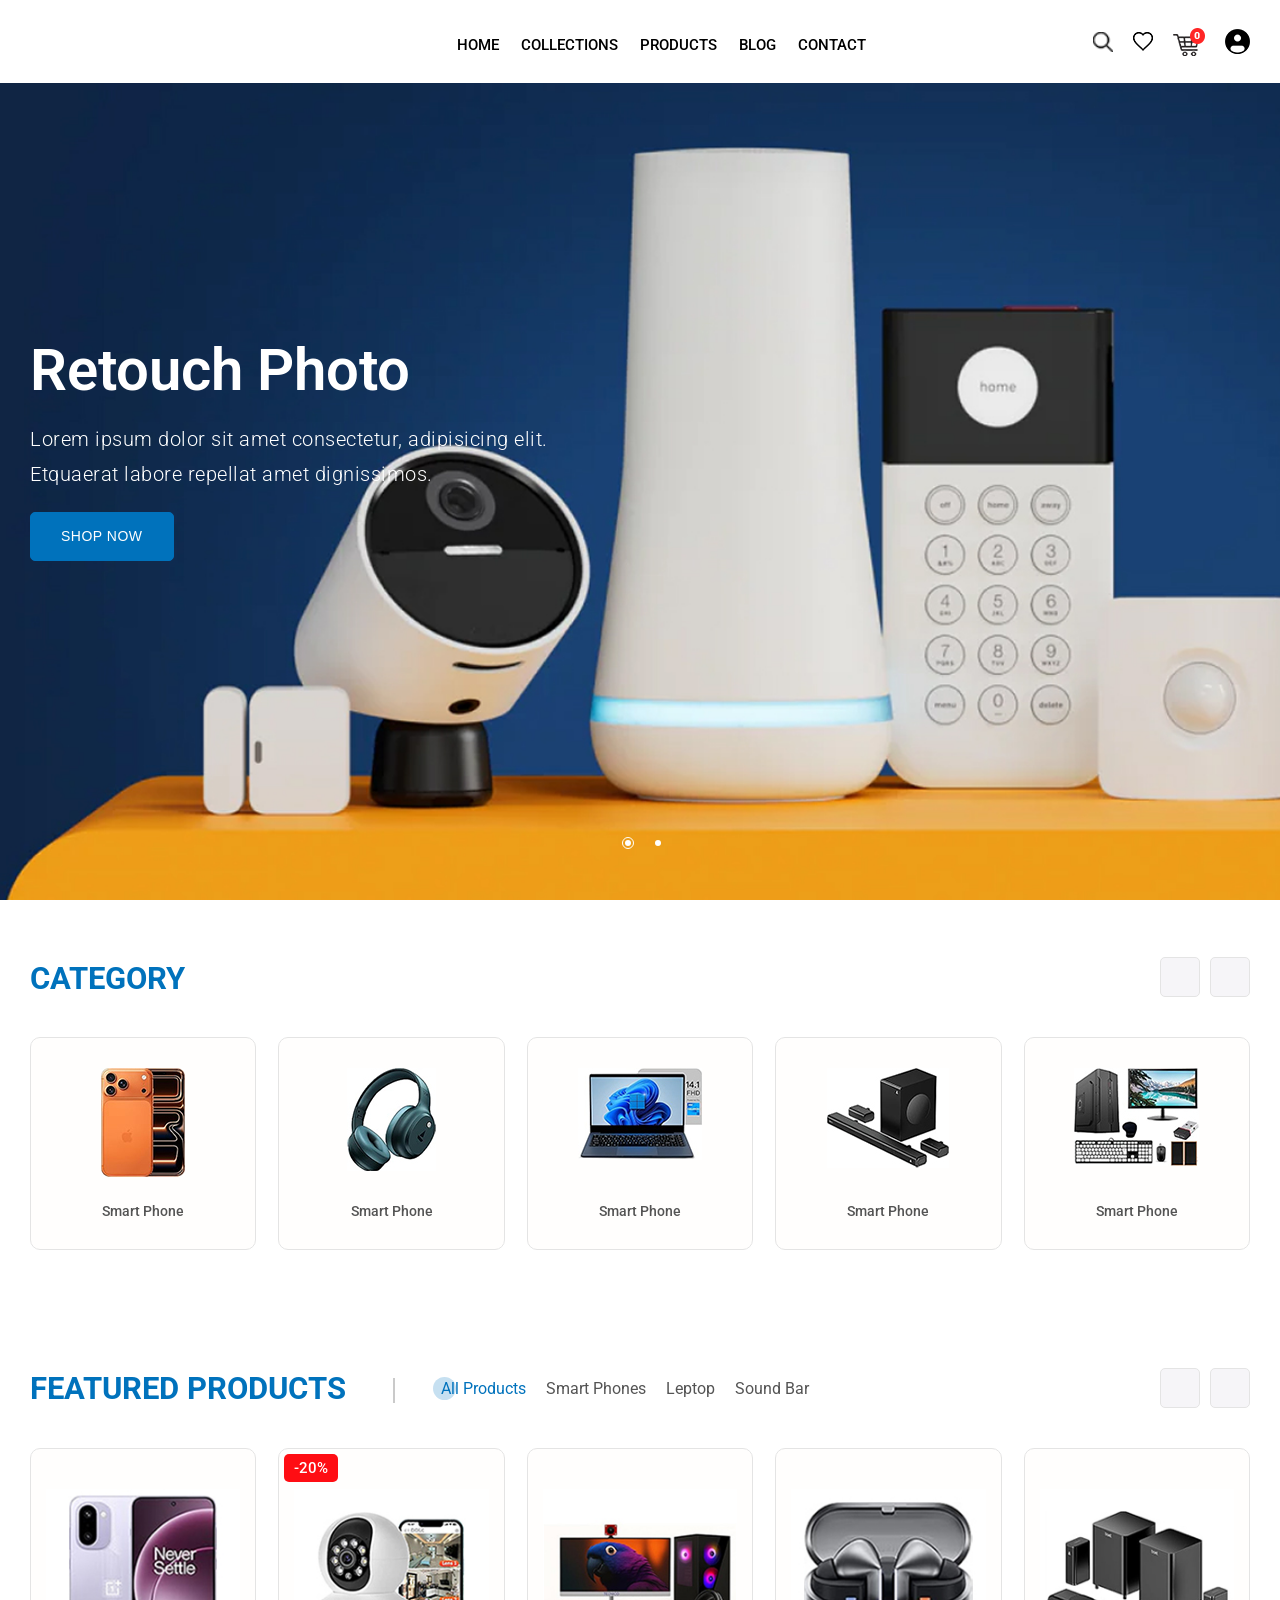
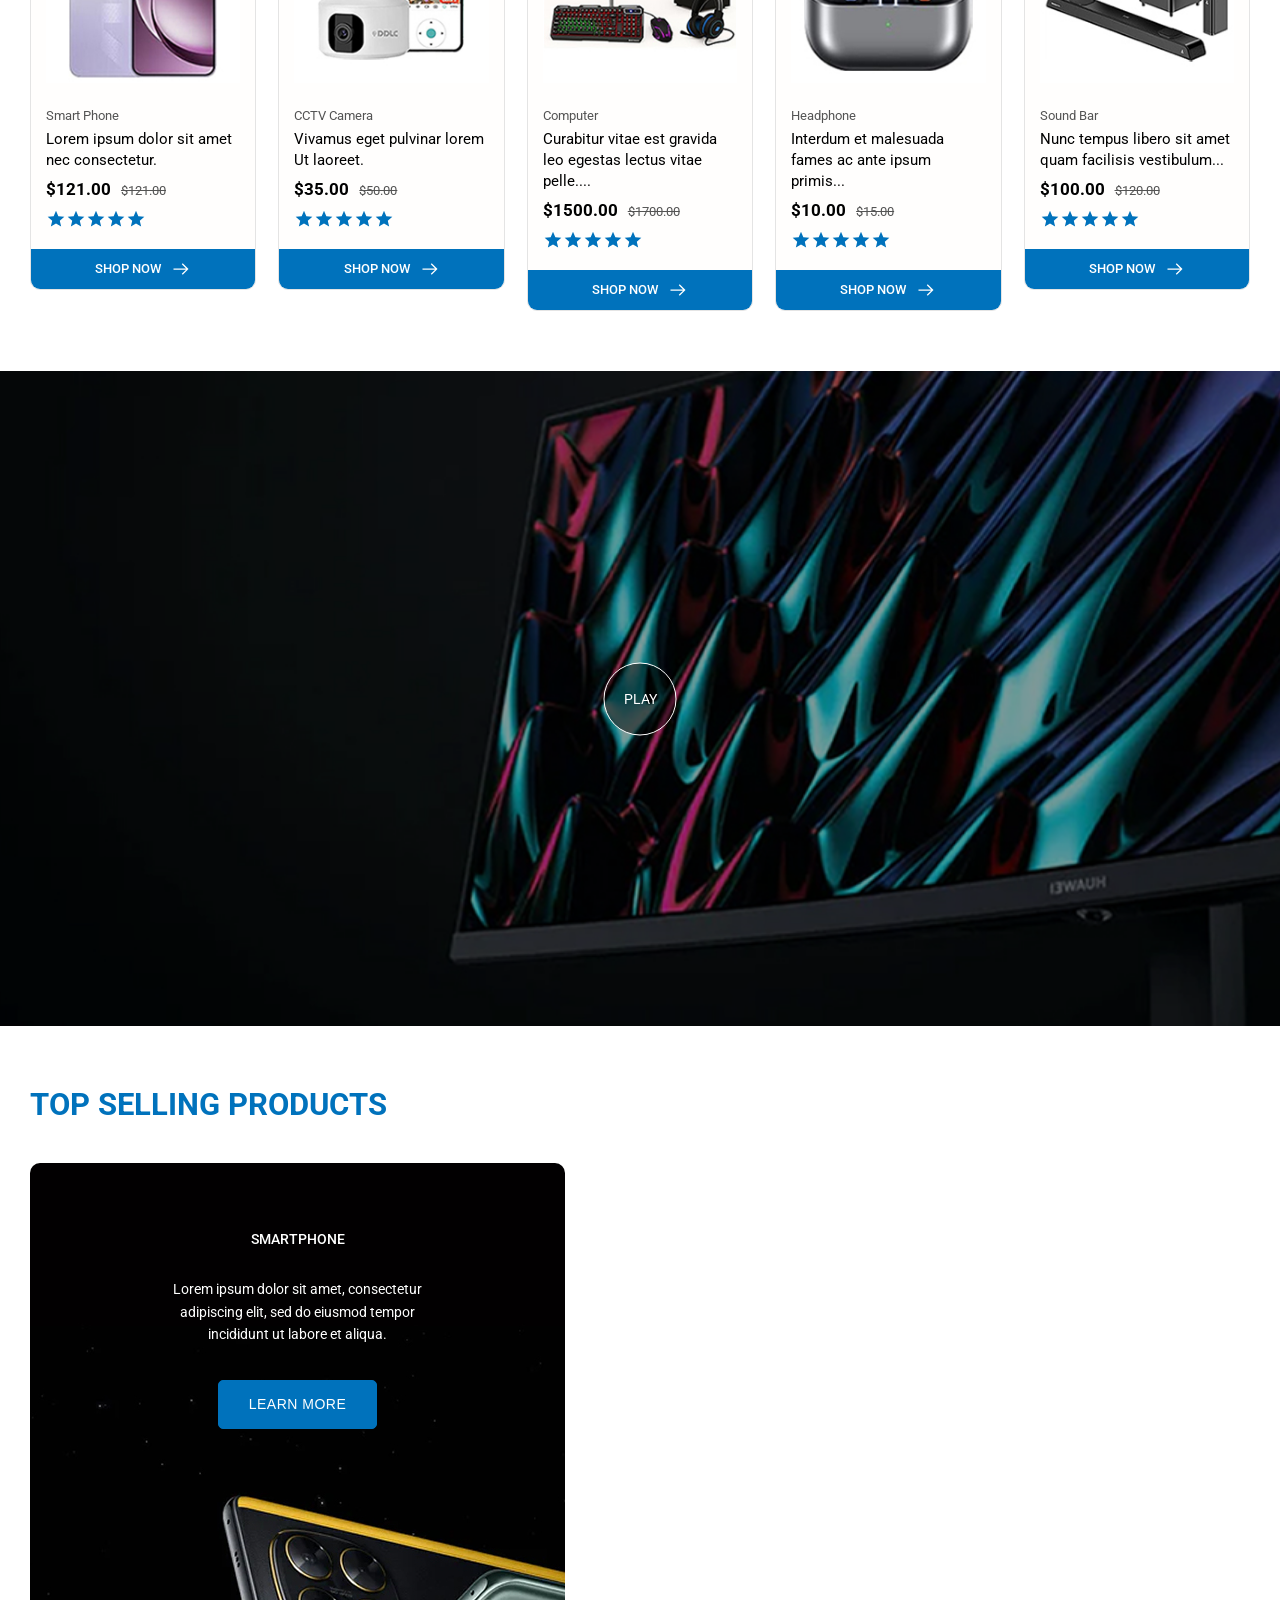
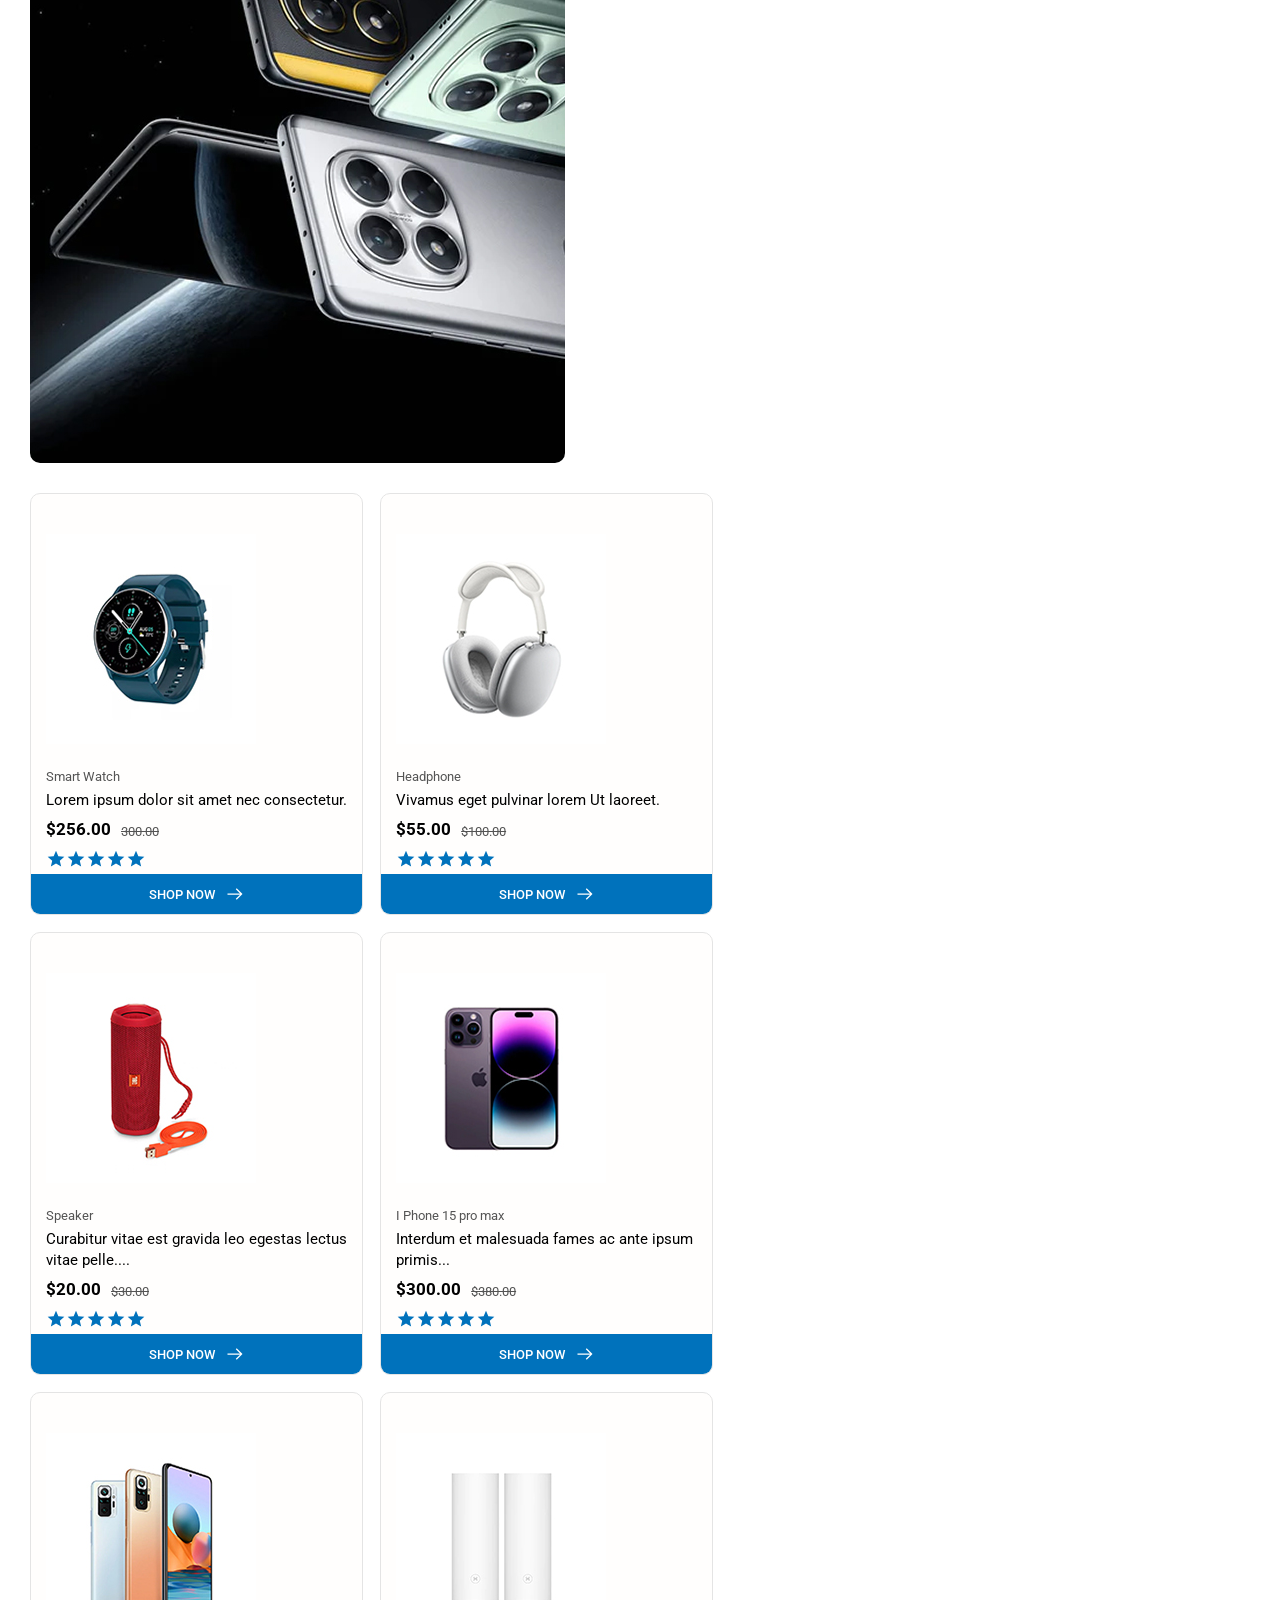
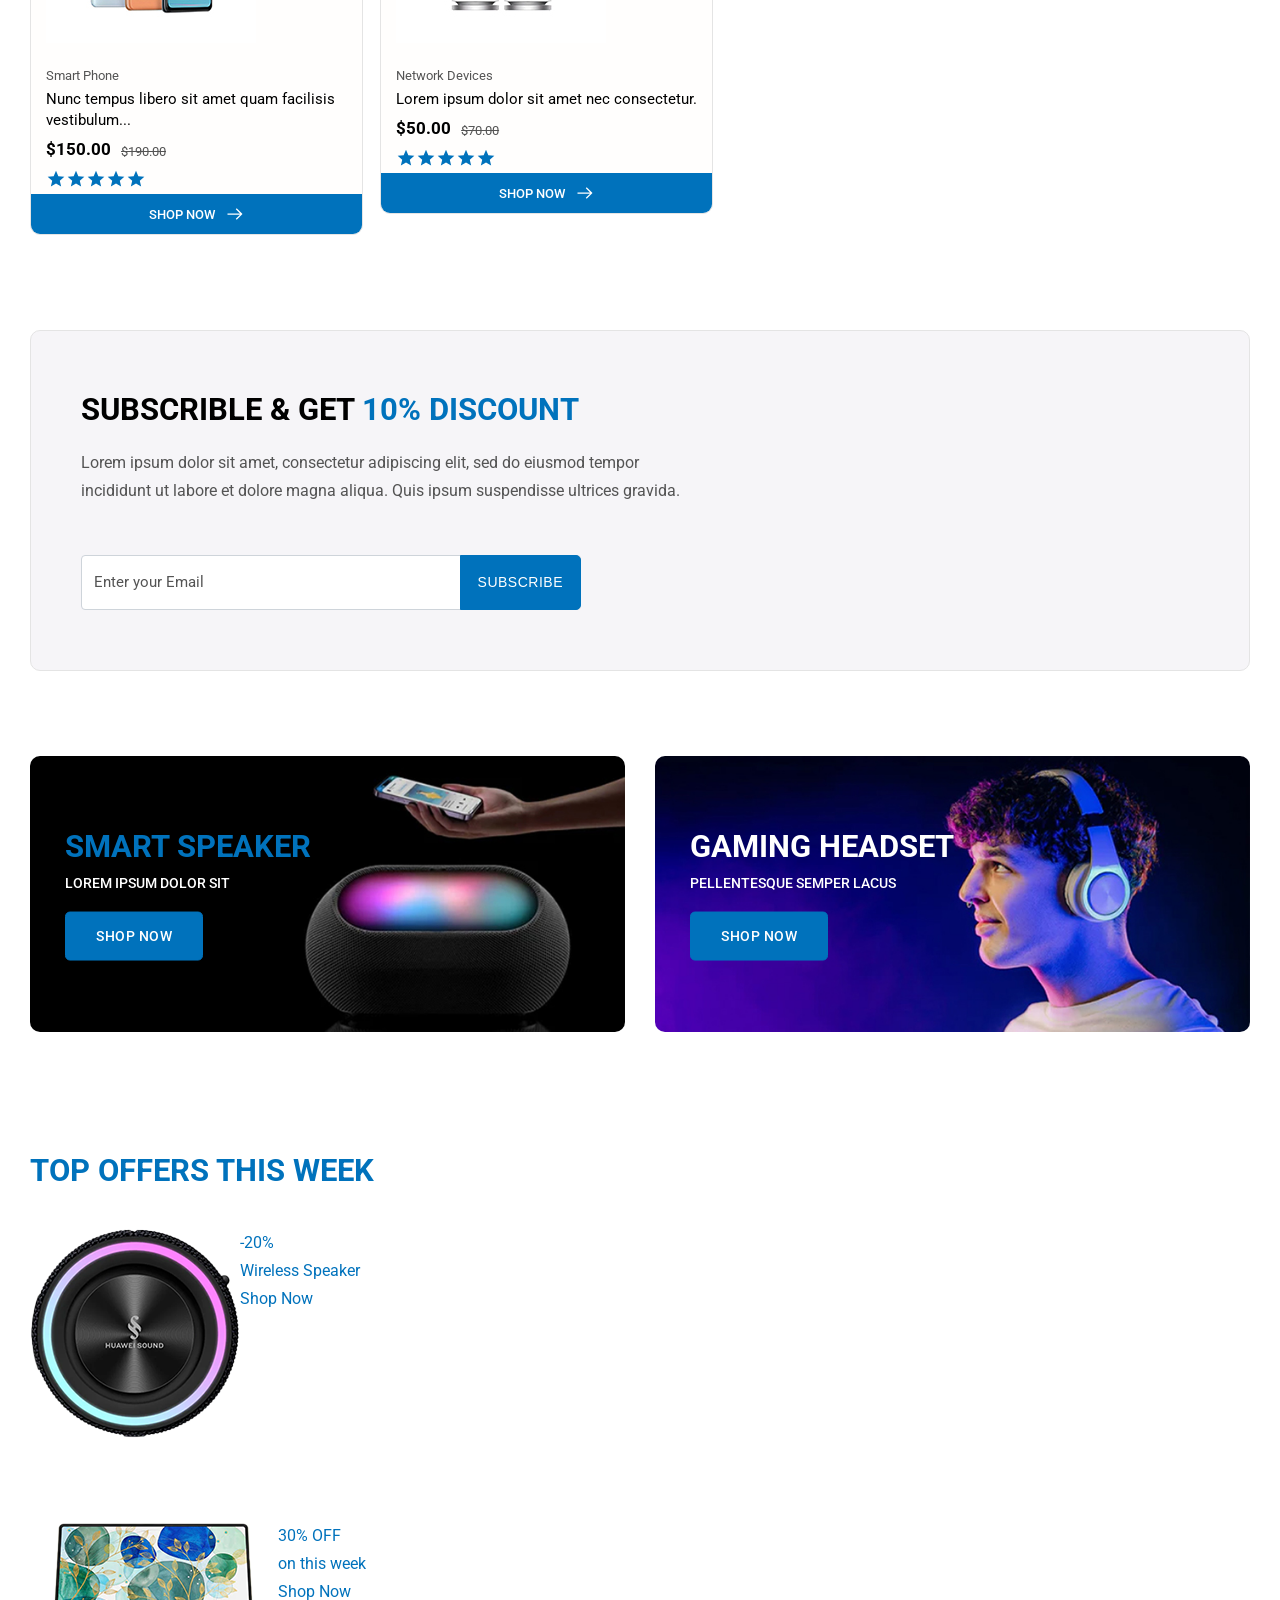
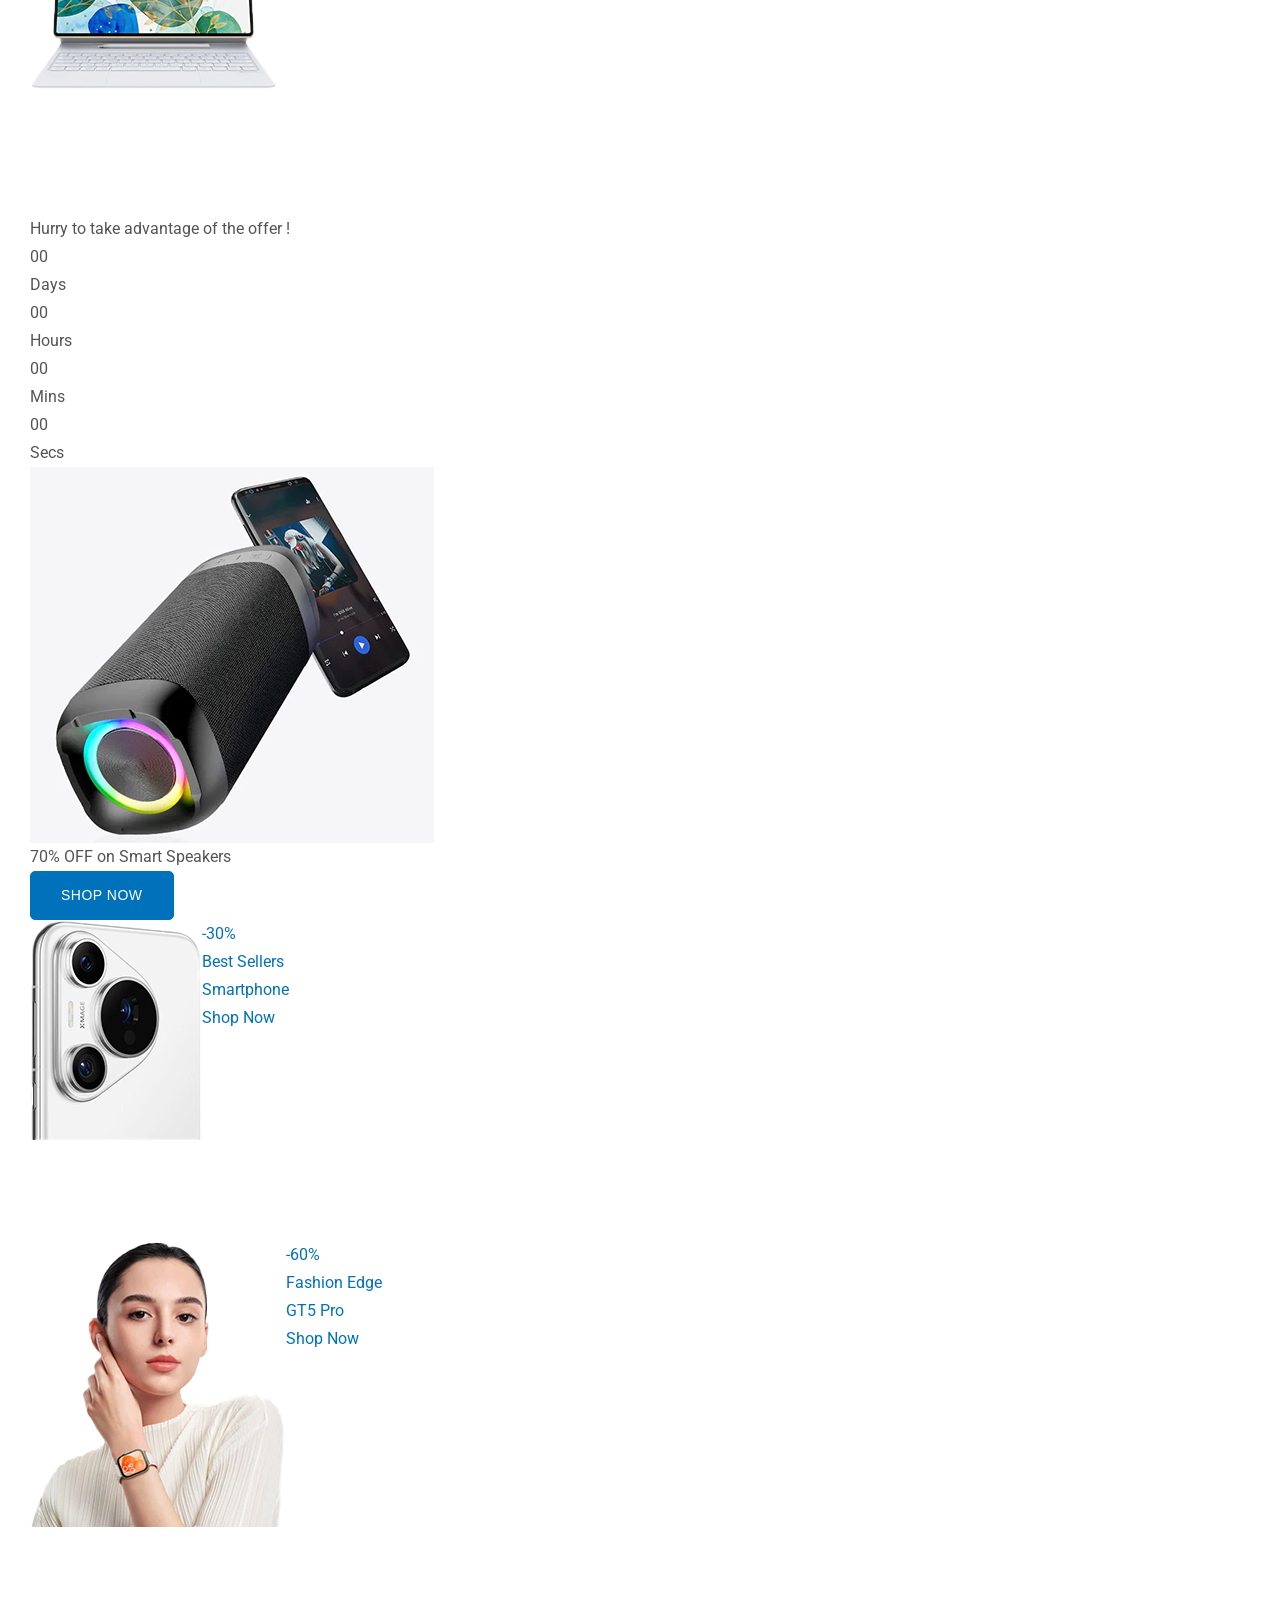
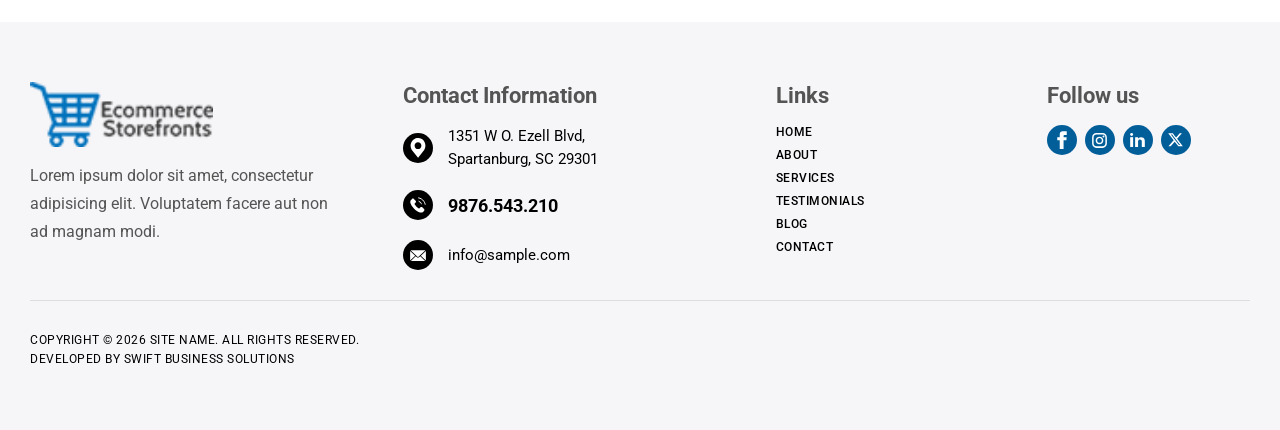
==== commit f4eeac15: "Update index.html" ====
--- a/index.html
+++ b/index.html
@@ -736,6 +736,141 @@
                             <div class="btn btn-primary">Shop Now</div>
                         </div>
                     </a>
+                </div>
+            </div>
+        </div>
+    </section>
+
+    <section class="Offers-wrapper">
+        <div class="container">
+            <div class="section-title">Top Offers This Week</div>
+            <div class="row g-0">
+                <div class="left W_col animate fadeInLeft">
+                    <div class="col">
+                        <a href="javascript:void(0)">
+                            <div class="d-flex">
+                                <div class="ImgWrap">
+                                    <img src="imgs/offers-img1.png" alt="offers-img" width="210" height="209">
+                                </div>
+                                <div class="text">
+                                    <div class="discount">-20%</div>
+                                    <div class="title">Wireless Speaker</div>
+                                    <div class="link-btn">
+                                        Shop Now 
+                                        <div class="icon">
+                                            <svg xmlns="http://www.w3.org/2000/svg" width="200" height="200" viewBox="0 0 48 48">
+                                                <g fill="none"  stroke-linecap="round" stroke-linejoin="round" stroke-width="4">
+                                                    <path d="M41.9999 24H5.99994" />
+                                                    <path d="M30 12L42 24L30 36" />
+                                                </g>
+                                            </svg>
+                                        </div>
+                                    </div>
+                                </div>
+                            </div>
+                        </a>
+                    </div>
+                    <div class="col">
+                        <a href="javascript:void(0)">
+                            <div class="d-flex">
+                                <div class="ImgWrap">
+                                    <img src="imgs/offers-img2.png" alt="offers-img" width="248" height="168">
+                                </div>
+                                <div class="text">
+                                    <div class="title">30% OFF <br/>on this week</div>
+                                    <div class="link-btn">
+                                        Shop Now
+                                        <div class="icon">
+                                            <svg xmlns="http://www.w3.org/2000/svg" width="200" height="200" viewBox="0 0 48 48">
+                                                <g fill="none" stroke-linecap="round" stroke-linejoin="round" stroke-width="4">
+                                                    <path d="M41.9999 24H5.99994" />
+                                                    <path d="M30 12L42 24L30 36" />
+                                                </g>
+                                            </svg>
+                                        </div>
+                                    </div>
+                                </div>
+                            </div>
+                        </a>
+                    </div>
+                </div>
+                <div class="big-col W_col animate fadeInUp">
+                    <div class="top-text">Hurry to take advantage of the offer !</div>
+                    <div class="countdown">
+                        <div class="time_box">
+                            <div class="number" id="days">00</div>
+                            <div class="label">Days</div>
+                        </div>
+                        <div class="time_box">
+                            <div class="number" id="hours">00</div>
+                            <div class="label">Hours</div>
+                        </div>
+                        <div class="time_box">
+                            <div class="number" id="minutes">00</div>
+                            <div class="label">Mins</div>
+                        </div>
+                        <div class="time_box">
+                            <div class="number" id="seconds">00</div>
+                            <div class="label">Secs</div>
+                        </div>
+                    </div>
+                    <div class="ImgWrap">
+                        <img src="imgs/offers-img3.png" alt="offers-img" width="404" height="376">
+                    </div>
+                    <div class="text">
+                        <div class="title">70% OFF on Smart Speakers</div>
+                        <button class="btn btn-primary ButtonOnlcick" type="button" data-href="javascript:void(0)" data-target="_self">Shop Now</button>
+                    </div>
+                </div>
+                <div class="right W_col animate fadeInRight">
+                    <div class="col">
+                        <a href="javascript:void(0)">
+                            <div class="d-flex">
+                                <div class="ImgWrap">
+                                    <img src="imgs/offers-img4.png" alt="offers-img" width="172" height="220">
+                                </div>
+                                <div class="text">
+                                    <div class="discount">-30%</div>
+                                    <div class="title">Best Sellers <br/>Smartphone</div>
+                                    <div class="link-btn">
+                                        Shop Now
+                                        <div class="icon">
+                                            <svg xmlns="http://www.w3.org/2000/svg" width="200" height="200" viewBox="0 0 48 48">
+                                                <g fill="none" stroke-linecap="round" stroke-linejoin="round" stroke-width="4">
+                                                    <path d="M41.9999 24H5.99994" />
+                                                    <path d="M30 12L42 24L30 36" />
+                                                </g>
+                                            </svg>
+                                        </div>
+                                    </div>
+                                </div>
+                            </div>
+                        </a>
+                    </div>
+                    <div class="col">
+                        <a href="javascript:void(0)">
+                            <div class="d-flex">
+                                <div class="ImgWrap">
+                                    <img src="imgs/offers-img5.png" alt="offers-img" width="256" height="286">
+                                </div>
+                                <div class="text">
+                                    <div class="discount">-60%</div>
+                                    <div class="title">Fashion Edge <br/>GT5 Pro</div>
+                                    <div class="link-btn">
+                                        Shop Now
+                                        <div class="icon">
+                                            <svg xmlns="http://www.w3.org/2000/svg" width="200" height="200" viewBox="0 0 48 48">
+                                                <g fill="none" stroke-linecap="round" stroke-linejoin="round" stroke-width="4">
+                                                    <path d="M41.9999 24H5.99994" />
+                                                    <path d="M30 12L42 24L30 36" />
+                                                </g>
+                                            </svg>
+                                        </div>
+                                    </div>
+                                </div>
+                            </div>
+                        </a>
+                    </div>
                 </div>
             </div>
         </div>
@@ -1313,7 +1448,29 @@
     },        
 }); 
 </script>
-
+<script>
+    // Set your target date here
+    const targetDate = new Date("Apr 10, 2026 00:00:00").getTime();
+
+    function updateCountdown() {
+        const now = new Date().getTime();
+        const gap = targetDate - now;
+
+        if (gap <= 0) return;
+
+        const d = Math.floor(gap / (1000 * 60 * 60 * 24));
+        const h = Math.floor((gap / (1000 * 60 * 60)) % 24);
+        const m = Math.floor((gap / (1000 * 60)) % 60);
+        const s = Math.floor((gap / 1000) % 60);
+
+        document.getElementById("days").innerHTML = String(d).padStart(2, '0');
+        document.getElementById("hours").innerHTML = String(h).padStart(2, '0');
+        document.getElementById("minutes").innerHTML = String(m).padStart(2, '0');
+        document.getElementById("seconds").innerHTML = String(s).padStart(2, '0');
+    }
+
+    setInterval(updateCountdown, 1000);
+</script>
 </body>
 
 </html>
--- a/css/main.min.css
+++ b/css/main.min.css
@@ -1 +1 @@
-*{margin:0;padding:0;-webkit-box-sizing:border-box;box-sizing:border-box}* :focus{outline:none}body{background:#fff;color:#545454;font-size:16px;line-height:28px;font-family:"Roboto";font-weight:400;letter-spacing:normal}:root{scroll-behavior:inherit}.animate{opacity:0;-webkit-transition:all .8s ease-in-out;transition:all .8s ease-in-out;visibility:hidden}.animate.fadeInUp{-webkit-transform:translateY(80px);transform:translateY(80px)}.animate.fadeInDown{-webkit-transform:translateY(-80px);transform:translateY(-80px)}.animate.fadeInUp.in-view,.animate.fadeInDown.in-view{-webkit-transform:translateY(0px);transform:translateY(0px)}.animate.fadeInLeft{-webkit-transform:translateX(-80px);transform:translateX(-80px)}.animate.fadeInRight{-webkit-transform:translateX(80px);transform:translateX(80px)}.animate.fadeInLeft.in-view,.animate.fadeInRight.in-view{-webkit-transform:translateX(0px);transform:translateX(0px)}.animate.zoomIn{-webkit-transform:scale(0);transform:scale(0)}.animate.zoomIn.in-view{-webkit-transform:scale(1);transform:scale(1)}.animate.in-view,.fadeIn.in-view,.in-view{opacity:1;visibility:visible}@font-face{font-family:"Roboto";src:url("../fonts/roboto-variablefont.woff2") format("woff2");font-weight:100 900;font-style:normal;font-display:swap}::-webkit-scrollbar{width:8px}::-webkit-scrollbar-thumb{background-color:#969696;border-radius:50px}.clearfix::after{content:"";display:block;clear:both}.menu-link:has(svg),.footer-logo:has(img),.ImgWrap:has(img),.image:has(img),.icon:has(img){line-height:0}.d-flex{display:-webkit-box;display:-ms-flexbox;display:flex}.row{--bs-gutter-x: 1.5rem;--bs-gutter-y: 0;display:-webkit-box;display:-ms-flexbox;display:flex;-ms-flex-wrap:wrap;flex-wrap:wrap;margin-top:calc(var(--bs-gutter-y)*-1);margin-right:calc(var(--bs-gutter-x)*-0.5);margin-left:calc(var(--bs-gutter-x)*-0.5)}.row>*{-ms-flex-negative:0;flex-shrink:0;width:100%;max-width:100%;padding-right:calc(var(--bs-gutter-x)*.5);padding-left:calc(var(--bs-gutter-x)*.5);margin-top:var(--bs-gutter-y)}.col{-webkit-box-flex:1;-ms-flex:1 0 0%;flex:1 0 0%}.col-12{-webkit-box-flex:0;-ms-flex:0 0 auto;flex:0 0 auto;width:100%}.col-1{-webkit-box-flex:0;-ms-flex:0 0 auto;flex:0 0 auto;width:8.33333333%}@media(min-width: 576px){.col-sm-1{-webkit-box-flex:0;-ms-flex:0 0 auto;flex:0 0 auto;width:8.33333333%}.col-sm-5{-webkit-box-flex:0;-ms-flex:0 0 auto;flex:0 0 auto;width:41.66666667%}.col-sm-6{-webkit-box-flex:0;-ms-flex:0 0 auto;flex:0 0 auto;width:50%}}@media(min-width: 768px){.col-md-3{-webkit-box-flex:0;-ms-flex:0 0 auto;flex:0 0 auto;width:25%}.col-md-4{-webkit-box-flex:0;-ms-flex:0 0 auto;flex:0 0 auto;width:33.33333333%}}@media(min-width: 1200px){.col-xl-2{-webkit-box-flex:0;-ms-flex:0 0 auto;flex:0 0 auto;width:16.66666667%}.col-xl-3{-webkit-box-flex:0;-ms-flex:0 0 auto;flex:0 0 auto;width:25%}}.justify-content-between{-webkit-box-pack:justify !important;-ms-flex-pack:justify !important;justify-content:space-between !important}.g-0,.gx-0{--bs-gutter-x: 0}.g-0,.gy-0{--bs-gutter-y: 0}.g-1,.gx-1{--bs-gutter-x: 0.25rem}.g-1,.gy-1{--bs-gutter-y: 0.25rem}.g-2,.gx-2{--bs-gutter-x: 0.5rem}.g-2,.gy-2{--bs-gutter-y: 0.5rem}.g-3,.gx-3{--bs-gutter-x: 1rem}.g-3,.gy-3{--bs-gutter-y: 1rem}.g-4,.gx-4{--bs-gutter-x: 1.5rem}.g-4,.gy-4{--bs-gutter-y: 1.5rem}.g-5,.gx-5{--bs-gutter-x: 3rem}.g-5,.gy-5{--bs-gutter-y: 3rem}.py-4{padding-top:1.5rem !important;padding-bottom:1.5rem !important}.gap-0{gap:0 !important}.gap-1{gap:.25rem !important}.gap-2{gap:.5rem !important}.gap-3{gap:1rem !important}.gap-4{gap:1.5rem !important}.gap-5{gap:3rem !important}.text-start{text-align:left !important}.text-end{text-align:right !important}.text-center{text-align:center !important}.text-lowercase{text-transform:lowercase !important}.text-uppercase{text-transform:uppercase !important}.text-capitalize{text-transform:capitalize !important}.white-color{color:#fff !important}.black-color{color:#000 !important}.text-color{color:#545454 !important}.primary-color{color:#0072bc !important}.secondary-color{color:#025e99 !important}.gray-color{color:#f6f5f8 !important}.colorError{color:red !important}.bgc-white{background-color:#fff !important}.bgc-black{background-color:#000 !important}.bgc-primary{background-color:#0072bc !important}.bgc-secondary{background-color:#025e99 !important}.bgc-gray{background-color:#f6f5f8 !important}.sf{font-family:"Roboto"}.thin{font-weight:200}.light{font-weight:300}.regular{font-weight:400}.medium{font-weight:500}.semibold{font-weight:600}.bold{font-weight:700}.extrabold{font-weight:800}.black{font-weight:900}.fs-11{font-size:11px !important}.fs-12{font-size:12px !important}.fs-13{font-size:13px !important}.fs-14{font-size:14px !important}.fs-15{font-size:15px !important}.fs-16{font-size:16px !important}.fs-17{font-size:17px !important}.fs-18{font-size:18px !important}.fs-19{font-size:19px !important}.fs-20{font-size:20px !important}.fs-21{font-size:21px !important}.fs-22{font-size:22px !important}.fs-23{font-size:23px !important}.fs-24{font-size:24px !important}.fs-25{font-size:25px !important}.fs-26{font-size:26px !important}.fs-27{font-size:27px !important}.fs-28{font-size:28px !important}.fs-29{font-size:29px !important}.fs-30{font-size:30px !important}.fs-31{font-size:31px !important}.fs-32{font-size:32px !important}.fs-33{font-size:33px !important}.fs-34{font-size:34px !important}.fs-35{font-size:35px !important}.fs-40{font-size:40px !important}.fs-45{font-size:45px !important}.fs-50{font-size:50px !important}.fs-55{font-size:55px !important}.fs-60{font-size:60px !important}.ls-05{letter-spacing:.5px !important}.ls-1{letter-spacing:1px !important}.ls-2{letter-spacing:2px !important}.ls-3{letter-spacing:3px !important}.ls-4{letter-spacing:4px !important}.ls-5{letter-spacing:5px !important}.lh-1{line-height:1 !important}.lh-2{line-height:1.2 !important}.lh-3{line-height:1.3 !important}.lh-4{line-height:1.4 !important}.lh-5{line-height:1.5 !important}.lh-6{line-height:1.6 !important}.lh-7{line-height:1.7 !important}.lh-8{line-height:1.8 !important}.lh-9{line-height:1.9 !important}.lh-10{line-height:2 !important}.pt-5{padding-top:5px !important}.pt-10{padding-top:10px !important}.pt-15{padding-top:15px !important}.pt-20{padding-top:20px !important}.pt-25{padding-top:25px !important}.pt-30{padding-top:30px !important}.pt-35{padding-top:35px !important}.pt-40{padding-top:40px !important}.pt-45{padding-top:45px !important}.pt-50{padding-top:50px !important}.pb-5{padding-bottom:5px !important}.pb-10{padding-bottom:10px !important}.pb-15{padding-bottom:15px !important}.pb-20{padding-bottom:20px !important}.pb-25{padding-bottom:25px !important}.pb-30{padding-bottom:30px !important}.pb-35{padding-bottom:35px !important}.pb-40{padding-bottom:40px !important}.pb-45{padding-bottom:45px !important}.pb-50{padding-bottom:50px !important}.mt-5{margin-top:5px !important}.mt-10{margin-top:10px !important}.mt-15{margin-top:15px !important}.mt-20{margin-top:20px !important}.mt-25{margin-top:25px !important}.mt-30{margin-top:30px !important}.mt-35{margin-top:35px !important}.mt-40{margin-top:40px !important}.mt-45{margin-top:45px !important}.mt-50{margin-top:50px !important}.mb-5{margin-bottom:5px !important}.mb-10{margin-bottom:10px !important}.mb-15{margin-bottom:15px !important}.mb-20{margin-bottom:20px !important}.mb-25{margin-bottom:25px !important}.mb-30{margin-bottom:30px !important}.mb-35{margin-bottom:35px !important}.mb-40{margin-bottom:40px !important}.mb-45{margin-bottom:45px !important}.mb-50{margin-bottom:50px !important}a{text-decoration:none !important;-webkit-transition:all .5s ease-in-out;transition:all .5s ease-in-out;color:#0072bc}a:hover{color:#025e99}.transition{-webkit-transition:all .5s ease-in-out;transition:all .5s ease-in-out}::-moz-selection{color:#fff;background-color:#0072bc}::selection{color:#fff;background-color:#0072bc}::-moz-selection{color:#fff;background-color:#0072bc}::-webkit-selection{color:#fff;background-color:#0072bc}h1,h2,h3,h4,h5,h6{letter-spacing:normal;line-height:1;font-weight:700}h1,.main-title{font-size:clamp(2.1875rem,1.5962rem + 2.5227vw,3.75rem)}h2,.section-title{font-size:clamp(1.875rem,1.6385rem + 1.0091vw,2.5rem)}h3{font-size:clamp(1.5625rem,1.326rem + 1.0091vw,2.1875rem)}h4{font-size:clamp(1.375rem,1.1858rem + .8073vw,1.875rem)}h5{font-size:clamp(1.25rem,1.1317rem + .5045vw,1.5625rem);line-height:1.3}h6{font-size:clamp(1.125rem,1.0304rem + .4036vw,1.375rem);line-height:1.3}.w-100{width:100%}b,strong{font-weight:600}ol{list-style:decimal;margin-left:0px}table{border-collapse:collapse;border-spacing:0}sub{vertical-align:sub !important}sup{vertical-align:sup !important}img{border:0px;max-width:100%;height:auto}.FParagraph p{margin-bottom:15px}.FParagraph1 p{margin-bottom:20px}.FParagraph p:last-child,p:last-child,.FParagraph1 p:last-child{margin-bottom:0}ul{list-style:none;list-style-type:none;margin:0px;padding:0px}ul li{background-image:url(../images/bullet-1.png);background-position:3px 10px;background-repeat:no-repeat;margin:0px;padding:1px 0px;padding-left:20px}.nobullet li{background-image:none;background-position:0px;background-repeat:no-repeat;margin:0px;padding:0px}.EditorText ul{display:flow-root}.EditorText ul li{background-image:url(../images/bullet-1.png);background-repeat:no-repeat;margin:0px;padding:0px 0px 0px 20px;border:0px solid;display:block;text-align:left}.EditorText ol li{display:list-item;margin:0px 0px 0px 20px;padding:0px;text-align:left;background-repeat:no-repeat;background-image:none !important;cursor:text;width:auto !important;list-style:decimal;border:0px;text-align:left}.EditorText h1,.EditorText h2,.EditorText h3,.EditorText h4,.EditorText h5,.EditorText h6{margin-bottom:10px}.EditorText ul+h1,.EditorText ul+h2,.EditorText ul+h3,.EditorText ul+h4,.EditorText ul+h5,.EditorText ul+h6,.EditorText ul+p{margin-top:20px}.EditorText hr{margin:0px;border-bottom:1px solid #999;height:1px;width:100%}.EditorText table{max-width:500px !important;width:100% !important;border-collapse:collapse !important}.EditorText table td{border-right:1px solid #000;border-bottom:1px solid #000;padding:5px 15px;border-left:1px solid #000;border-top:1px solid #000}.EditorText sup{vertical-align:super;font-size:smaller}.EditorText sub{vertical-align:sub;font-size:smaller}.EditorText blockquote{padding-left:20px}.FSocialIcon{margin:0 auto;text-align:center}.FSocialIcon .SocialIcons{list-style:none}.create-a-new-page-wrapper .row>.col{padding:0}.create-a-new-page-wrapper .row>.col h2.title{color:#0072bc}@media(min-width: 1200px){.container,.container-lg,.container-md,.container-sm,.container-xl{max-width:1460px;padding:60px 30px;margin-right:auto;margin-left:auto}.container-fluid,.container-xxl{padding:0}a.menu-link,.responsive-logo,.scroll-top-arrow{display:none}.normal-menu.Sticky{background:none;background-color:#fff !important}.normal-menu.Sticky .nav-phone a{color:#000}.create-a-new-page-wrapper .col-12.border-start{border-left:1px solid #ddd;padding:0 0 0 20px;margin-left:20px}.create-a-new-page-wrapper .row>.col .ImgWrap.me-lg-5{margin-right:50px}}.container,.container-lg,.container-md,.container-sm,.container-xl{padding:60px 30px}.btn-primary,.btn-secondary{font-size:14px;line-height:1.2;font-weight:500;letter-spacing:.5px;border-radius:5px;text-transform:uppercase;padding:15px 30px;-webkit-box-shadow:none !important;box-shadow:none !important;-webkit-transition:all .5s ease-in-out;transition:all .5s ease-in-out;position:relative;text-align:center;display:-webkit-box;display:-ms-flexbox;display:flex;-webkit-box-align:center;-ms-flex-align:center;align-items:center;-webkit-box-pack:center;-ms-flex-pack:center;justify-content:center;gap:10px;max-width:-webkit-max-content;max-width:-moz-max-content;max-width:max-content;cursor:pointer}.btn-primary svg,.btn-secondary svg{fill:#fff;width:20px;height:20px}.btn-primary{color:#fff !important;background-color:#0072bc !important;border:1px solid #0072bc !important}.btn-primary:hover{background-color:#025e99 !important;border:1px solid #025e99 !important}.btn-secondary{color:#fff !important;background-color:#025e99 !important;border:1px solid #fff !important}.btn-secondary:hover{background-color:#0072bc !important;border:1px solid #fff !important}.row{margin-left:0;margin-right:0}.carousel-indicators [data-bs-target]{height:10px;width:10px;border-radius:100%}.mfp-zoom-out-cur,.mfp-zoom-out-cur .mfp-image-holder .mfp-close{cursor:-moz-pointer !important;cursor:-webkit-pointer !important;cursor:pointer !important}.EditorText a,.ThanksMsg a{word-break:break-word}.EditorText img,.ThanksMsg img{-o-object-fit:cover;object-fit:cover;height:auto !important}@media(min-width: 992px){.text-lg-start{text-align:left !important}.float-lg-start{float:left !important}.col-lg-4{-webkit-box-flex:0;-ms-flex:0 0 auto;flex:0 0 auto;width:33.33333333%}}.p-0{padding:0 !important}.mb-4{margin-bottom:1.5rem !important}.pt-4{padding-top:1.5rem !important}.mt-4{margin-top:1.5rem !important}.mb-3{margin-bottom:1rem !important}.ErrorBodyWrap .create-a-new-page-wrapper .section-title,.ErrorBodyWrap .create-a-new-page-wrapper .row .col{text-align:left !important}@media(max-width: 1199px){.create-a-new-page-wrapper .col{text-align:center !important;min-width:100%}.create-a-new-page-wrapper .col .ImgWrap{float:none !important;margin:0 auto 30px !important}.create-a-new-page-wrapper .row .col .section-title{text-align:center}.create-a-new-page-wrapper .border-start{border-left:0px !important;border-top:1px solid #dee2e6;padding-left:0 !important;padding-right:0 !important;margin-left:0 !important;min-width:100%;text-align:center !important}}.section-title{color:#0072bc;text-transform:uppercase;font-size:clamp(1.5625rem,1.3969rem + .7064vw,2rem);line-height:1.2;font-weight:700}.section-title+.JcarouselSlider,.section-title+.row{margin-top:40px}body{position:relative;-webkit-transition:all .5s ease-in-out;transition:all .5s ease-in-out}body::before{content:"";position:absolute;left:0;right:0;width:100%;height:100%;backdrop-filter:blur(8px);z-index:99;-webkit-transition:all .5s ease-in-out;transition:all .5s ease-in-out;opacity:0;visibility:hidden}body.openSidemenu{position:fixed;width:100%;overflow:hidden}body.openSidemenu::before{opacity:1;visibility:visible}body.openSocialLinks::before{opacity:1;visibility:visible}.header-wrapper{position:fixed;top:0;left:0;z-index:999;width:100%;-webkit-transition:all .5s ease-in-out;transition:all .5s ease-in-out;background-color:#fff}.header-wrapper.hide-header{-webkit-transform:translateY(-100%);transform:translateY(-100%)}.header-wrapper .navigation .address-social-col,.header-wrapper .menu-link,.header-wrapper .submenu-text{display:none !important}.header-wrapper .container{display:-webkit-box;display:-ms-flexbox;display:flex;-webkit-box-align:center;-ms-flex-align:center;align-items:center;-webkit-box-pack:justify;-ms-flex-pack:justify;justify-content:space-between;gap:20px;padding-block:23px;-webkit-transition:all .5s ease-in-out;transition:all .5s ease-in-out}.header-wrapper .container .main-logo a{line-height:0;position:relative;z-index:99;display:block;width:104px;height:37px;background:url(../images/imgs/main-logo.png) no-repeat left top;text-indent:-999999px;background-size:100%}.header-wrapper .container .primary-nav{min-width:65%}.header-wrapper .container .primary-nav .phone,.header-wrapper .container .primary-nav .phone a{color:#fff;letter-spacing:.5px;position:relative;z-index:2}.header-wrapper .container .primary-nav .phone svg,.header-wrapper .container .primary-nav .phone a svg{width:18px;fill:#fff}.header-wrapper .container .primary-nav .phone:hover,.header-wrapper .container .primary-nav .phone a:hover{color:#0072bc}.header-wrapper .primary-nav.d-flex{-webkit-box-orient:horizontal;-webkit-box-direction:reverse;-ms-flex-direction:row-reverse;flex-direction:row-reverse;-webkit-box-align:end;-ms-flex-align:end;align-items:end;-webkit-box-pack:justify;-ms-flex-pack:justify;justify-content:space-between}.header-wrapper .navigation{display:-webkit-box;display:-ms-flexbox;display:flex;-webkit-box-pack:justify;-ms-flex-pack:justify;justify-content:space-between;gap:30px}.header-wrapper .navigation ul{list-style-type:none;display:-webkit-box;display:-ms-flexbox;display:flex;gap:22px}.header-wrapper .navigation ul li{padding:0;background-image:none;position:relative}.header-wrapper .navigation ul li a{position:relative;z-index:1}.header-wrapper .navigation ul li a::after{content:"";position:absolute;left:0;bottom:0;width:0;height:1px;background-color:#fff;-webkit-transition:all .5s ease-in-out;transition:all .5s ease-in-out}.header-wrapper .navigation ul li a:hover::after{width:100%}.header-wrapper .navigation ul li .sub-menu{position:absolute;z-index:2;top:100%;left:0;width:220px;padding:0;background-color:#f6f5f8;border-radius:8px;border:6px solid #fff;-webkit-transition:all .5s ease-in-out;transition:all .5s ease-in-out;-webkit-transform:translateY(20px);transform:translateY(20px);opacity:0;overflow:auto;max-height:calc(100vh - 130px);visibility:hidden}.header-wrapper .navigation ul li:hover .sub-menu{opacity:1;-webkit-transform:translateY(0px);transform:translateY(0px);visibility:visible}.header-wrapper .navigation ul li,.header-wrapper .navigation ul li a{text-decoration:none;color:#000;font-size:15px;line-height:1.4;display:-webkit-box;display:-ms-flexbox;display:flex;-webkit-box-align:center;-ms-flex-align:center;align-items:center;-ms-flex-wrap:wrap;flex-wrap:wrap;-webkit-transition:all .5s ease-in-out;transition:all .5s ease-in-out;font-weight:500;text-transform:uppercase}.header-wrapper .navigation ul .sub-nav{-webkit-box-orient:vertical;-webkit-box-direction:normal;-ms-flex-direction:column;flex-direction:column;gap:0}.header-wrapper .navigation ul .sub-nav a{display:block;width:100%;padding:10px 15px;color:#025e99;-webkit-transition:all .5s ease-in-out;transition:all .5s ease-in-out}.header-wrapper .navigation ul .sub-nav a::after{display:none}.header-wrapper .navigation ul .sub-nav a:hover{color:#fff;background-color:#025e99}.header-wrapper .navigation ul .sub-nav li+li{border-top:1px solid #e3e3e3}.header-wrapper .header-icon{display:-webkit-box;display:-ms-flexbox;display:flex;-webkit-box-pack:end;-ms-flex-pack:end;justify-content:end;-webkit-box-align:center;-ms-flex-align:center;align-items:center;gap:20px}.header-wrapper .header-icon .icon{max-width:-webkit-fit-content;max-width:-moz-fit-content;max-width:fit-content;line-height:0}.header-wrapper.side_menu .primary-nav.d-flex{-webkit-box-orient:horizontal;-webkit-box-direction:normal;-ms-flex-direction:row;flex-direction:row;-webkit-box-align:center;-ms-flex-align:center;align-items:center}.header-wrapper.side_menu .menu-link{display:block !important}.header-wrapper.side_menu .submenu-text,.header-wrapper.side_menu .address-social-col{display:-webkit-box !important;display:-ms-flexbox !important;display:flex !important}.header-wrapper.side_menu .navigation{position:fixed;top:0;right:0;width:50%;height:100vh;padding:100px 30px 30px 50px;background-color:#025e99;-webkit-transition:all .7s cubic-bezier(0.585, 0.135, 0.15, 0.86);transition:all .7s cubic-bezier(0.585, 0.135, 0.15, 0.86);-webkit-transform:translateX(100%);transform:translateX(100%);display:-webkit-box;display:-ms-flexbox;display:flex;-webkit-box-orient:vertical;-webkit-box-direction:normal;-ms-flex-direction:column;flex-direction:column;-webkit-box-pack:justify;-ms-flex-pack:justify;justify-content:space-between}.header-wrapper.side_menu .navigation.active{-webkit-transform:translateX(0%);transform:translateX(0%);opacity:1}.header-wrapper.side_menu .navigation ul{max-width:650px;list-style-type:none;display:-webkit-box;display:-ms-flexbox;display:flex;-webkit-box-orient:vertical;-webkit-box-direction:normal;-ms-flex-direction:column;flex-direction:column;gap:20px;max-height:calc(100% - 200px);overflow:auto}.header-wrapper.side_menu .navigation ul li{padding:0;background-image:none;position:inherit;border:0 !important}.header-wrapper.side_menu .navigation ul li a{position:relative;z-index:1;padding:0;width:-webkit-max-content;width:-moz-max-content;width:max-content}.header-wrapper.side_menu .navigation ul li a::after{content:"";position:absolute;display:block !important;left:0;bottom:0;width:0;height:1px;background-color:#fff;-webkit-transition:all .5s ease-in-out;transition:all .5s ease-in-out}.header-wrapper.side_menu .navigation ul li a:hover::after{width:100%}.header-wrapper.side_menu .navigation ul li,.header-wrapper.side_menu .navigation ul li a{text-decoration:none;color:#fff;font-size:25px;line-height:1.4;display:-webkit-box;display:-ms-flexbox;display:flex;-webkit-box-align:center;-ms-flex-align:center;align-items:center;-ms-flex-wrap:wrap;flex-wrap:wrap;-webkit-transition:all .5s ease-in-out;transition:all .5s ease-in-out}.header-wrapper.side_menu .navigation ul li li,.header-wrapper.side_menu .navigation ul li li a,.header-wrapper.side_menu .navigation ul li a li,.header-wrapper.side_menu .navigation ul li a li a{font-size:20px;line-height:1.5}.header-wrapper.side_menu .navigation .sub-menu{position:absolute;z-index:2;top:100px;left:inherit;right:0 !important;width:100%;height:calc(100% - 100px);border-radius:0px;border:0px;max-height:inherit;padding:0 30px 0 50px;background-color:#025e99;-webkit-transition:all .5s cubic-bezier(0.585, 0.135, 0.15, 0.86);transition:all .5s cubic-bezier(0.585, 0.135, 0.15, 0.86);-webkit-transform:translateX(100%) !important;transform:translateX(100%) !important;opacity:0;visibility:visible !important;overflow:inherit !important}.header-wrapper.side_menu .navigation .sub-menu.active{-webkit-transform:translateX(0%) !important;transform:translateX(0%) !important;opacity:1}.header-wrapper.side_menu .navigation .sub-menu .submenu-text{display:-webkit-box;display:-ms-flexbox;display:flex;-webkit-box-align:center;-ms-flex-align:center;align-items:center;-webkit-box-pack:justify;-ms-flex-pack:justify;justify-content:space-between;margin-bottom:30px;border-bottom:1px solid #293b4f;padding-bottom:15px;max-width:650px}.header-wrapper.side_menu .navigation .sub-menu .submenu-text .parent-text{font-size:25px;line-height:1.5;color:#71b1fa}.header-wrapper.side_menu .navigation .sub-menu .submenu-text .back-submenu{font-size:12px;line-height:1.3;display:-webkit-box;display:-ms-flexbox;display:flex;-webkit-box-align:center;-ms-flex-align:center;align-items:center;gap:5px;text-transform:uppercase;letter-spacing:.5px;cursor:pointer;max-width:-webkit-max-content;max-width:-moz-max-content;max-width:max-content;opacity:.5}.header-wrapper.side_menu .navigation .sub-menu .submenu-text .back-submenu svg{fill:#fff;width:20px}.header-wrapper.side_menu .navigation .address-social-col{display:-webkit-box;display:-ms-flexbox;display:flex;-webkit-box-align:center;-ms-flex-align:center;align-items:center;-webkit-box-pack:justify;-ms-flex-pack:justify;justify-content:space-between;-webkit-box-align:self-start;-ms-flex-align:self-start;align-items:self-start;gap:15px;max-width:650px;margin-top:20px;padding-top:20px;border-top:1px solid #293b4f;background-color:#025e99;position:relative;z-index:2}.header-wrapper.side_menu .navigation .address-social-col>div{-webkit-box-flex:1;-ms-flex:1 0 0px;flex:1 0 0}.header-wrapper.side_menu .navigation .address-social-col .address a,.header-wrapper.side_menu .navigation .address-social-col .social-links{display:-webkit-box;display:-ms-flexbox;display:flex;-webkit-box-align:start;-ms-flex-align:start;align-items:flex-start;gap:10px;-webkit-transition:all .5s ease-in-out;transition:all .5s ease-in-out}.header-wrapper.side_menu .navigation .address-social-col .address,.header-wrapper.side_menu .navigation .address-social-col .address a,.header-wrapper.side_menu .navigation .address-social-col address{color:#fff;font-size:15px;line-height:1.5;font-style:normal;letter-spacing:.5px;-webkit-transition:all .5s ease-in-out;transition:all .5s ease-in-out}.header-wrapper.side_menu .navigation .address-social-col .address svg,.header-wrapper.side_menu .navigation .address-social-col .address a svg,.header-wrapper.side_menu .navigation .address-social-col address svg{fill:#fff;width:15px;margin-top:5px}.header-wrapper.side_menu .navigation .address-social-col .address:hover,.header-wrapper.side_menu .navigation .address-social-col .address a:hover,.header-wrapper.side_menu .navigation .address-social-col address:hover{color:#0072bc}.header-wrapper.side_menu .navigation .address-social-col .social-links{-webkit-box-pack:end;-ms-flex-pack:end;justify-content:flex-end}.header-wrapper.side_menu .navigation .address-social-col .social-links a{width:30px;height:30px;border:1px solid #fff;border-radius:100%;display:-webkit-box;display:-ms-flexbox;display:flex;-webkit-box-align:center;-ms-flex-align:center;align-items:center;-webkit-box-pack:center;-ms-flex-pack:center;justify-content:center;-webkit-transition:all .5s ease-in-out;transition:all .5s ease-in-out}.header-wrapper.side_menu .navigation .address-social-col .social-links a svg{fill:#fff;width:15px;-webkit-transition:all .5s ease-in-out;transition:all .5s ease-in-out}.header-wrapper.side_menu .navigation .address-social-col .social-links a.facebook svg{width:10px}.header-wrapper.side_menu .navigation .address-social-col .social-links a:hover{background-color:#fff}.header-wrapper.side_menu .navigation .address-social-col .social-links a:hover svg{fill:#025e99}.header-wrapper.sticky{-webkit-box-shadow:0 .5rem 1rem rgba(0,0,0,.05) !important;box-shadow:0 .5rem 1rem rgba(0,0,0,.05) !important}.phone,.phone a{display:-webkit-box;display:-ms-flexbox;display:flex;-webkit-box-align:center;-ms-flex-align:center;align-items:center;gap:10px;font-size:18px;line-height:1.3;-webkit-transition:all .5s ease-in-out;transition:all .5s ease-in-out}a.menu-link{position:relative;z-index:9999;display:block;text-decoration:none;margin:0}a.menu-link .hamburger{cursor:pointer;-webkit-tap-highlight-color:rgba(0,0,0,0);-webkit-transition:-webkit-transform 1s;transition:-webkit-transform 1s;transition:transform 1s;transition:transform 1s, -webkit-transform 1s;-moz-user-select:none;-webkit-user-select:none;-ms-user-select:none;user-select:none}a.menu-link .hamburger .line{fill:none;-webkit-transition:stroke-dasharray 1s,stroke-dashoffset 1s;transition:stroke-dasharray 1s,stroke-dashoffset 1s;stroke:#fff;stroke-width:5.5;stroke-linecap:round}a.menu-link .hamburger .line.top{stroke-dasharray:40 172}a.menu-link .hamburger .line.middle{stroke-dasharray:40 111}a.menu-link .hamburger .line.bottom{stroke-dasharray:40 172}a.menu-link .hamburger.active .top{stroke-dashoffset:-132px}a.menu-link .hamburger.active .middle{stroke-dashoffset:-71px}a.menu-link .hamburger.active .bottom{stroke-dashoffset:-132px}.has-subnav{width:40px;height:30px;cursor:pointer;display:-webkit-box;display:-ms-flexbox;display:flex;-webkit-box-align:center;-ms-flex-align:center;align-items:center;-webkit-box-pack:center;-ms-flex-pack:center;justify-content:center}.has-subnav i{font-size:20px;color:#fff}@media(max-width: 1199.98px){.header-wrapper .primary-nav.d-flex{-webkit-box-orient:horizontal;-webkit-box-direction:normal;-ms-flex-direction:row;flex-direction:row;-webkit-box-align:center;-ms-flex-align:center;align-items:center}.header-wrapper .submenu-text{display:-webkit-box !important;display:-ms-flexbox !important;display:flex !important}.header-wrapper .menu-link{display:block !important}.header-wrapper .container .navigation{position:fixed;top:0;right:0;width:100%;height:100vh;padding:120px 3% 0px 3%;background-color:#025e99;-webkit-transition:all .7s cubic-bezier(0.585, 0.135, 0.15, 0.86);transition:all .7s cubic-bezier(0.585, 0.135, 0.15, 0.86);-webkit-transform:translateX(100%);transform:translateX(100%);display:-webkit-box;display:-ms-flexbox;display:flex;-webkit-box-orient:vertical;-webkit-box-direction:normal;-ms-flex-direction:column;flex-direction:column;-webkit-box-pack:justify;-ms-flex-pack:justify;justify-content:space-between}.header-wrapper .container .navigation.active{-webkit-transform:translateX(0%);transform:translateX(0%);opacity:1}.header-wrapper .container .navigation ul{max-width:100%;list-style-type:none;display:-webkit-box;display:-ms-flexbox;display:flex;-webkit-box-orient:vertical;-webkit-box-direction:normal;-ms-flex-direction:column;flex-direction:column;gap:20px;max-height:calc(100% - 0px);overflow:auto}.header-wrapper .container .navigation ul li{padding:0;background-image:none;position:inherit;border:0 !important}.header-wrapper .container .navigation ul li a{position:relative;z-index:1;padding:0;width:-webkit-max-content;width:-moz-max-content;width:max-content}.header-wrapper .container .navigation ul li a::after{content:"";position:absolute;display:block !important;left:0;bottom:0;width:0;height:1px;background-color:#fff;-webkit-transition:all .5s ease-in-out;transition:all .5s ease-in-out}.header-wrapper .container .navigation ul li a:hover::after{width:100%}.header-wrapper .container .navigation ul li,.header-wrapper .container .navigation ul li a{text-decoration:none;color:#fff;font-size:25px;line-height:1.4;display:-webkit-box;display:-ms-flexbox;display:flex;-webkit-box-align:center;-ms-flex-align:center;align-items:center;-ms-flex-wrap:wrap;flex-wrap:wrap;-webkit-transition:all .5s ease-in-out;transition:all .5s ease-in-out}.header-wrapper .container .navigation ul li li,.header-wrapper .container .navigation ul li li a,.header-wrapper .container .navigation ul li a li,.header-wrapper .container .navigation ul li a li a{font-size:20px;line-height:1.5}.header-wrapper .container .navigation .sub-menu{position:absolute;z-index:2;top:100px;left:inherit;right:0 !important;width:100%;height:calc(100% - 0px);max-height:inherit;padding:20px 3%;background-color:#025e99;border-radius:0px;border:0px;-webkit-transition:all .5s cubic-bezier(0.585, 0.135, 0.15, 0.86);transition:all .5s cubic-bezier(0.585, 0.135, 0.15, 0.86);-webkit-transform:translateX(100%) !important;transform:translateX(100%) !important;opacity:0;visibility:visible !important;overflow:inherit !important}.header-wrapper .container .navigation .sub-menu.active{-webkit-transform:translateX(0%) !important;transform:translateX(0%) !important;opacity:1}.header-wrapper .container .navigation .sub-menu .submenu-text{display:-webkit-box;display:-ms-flexbox;display:flex;-webkit-box-align:center;-ms-flex-align:center;align-items:center;-webkit-box-pack:justify;-ms-flex-pack:justify;justify-content:space-between;margin-bottom:30px;border-bottom:1px solid #293b4f;padding-bottom:15px;max-width:650px}.header-wrapper .container .navigation .sub-menu .submenu-text .parent-text{font-size:25px;line-height:1.5;color:#71b1fa}.header-wrapper .container .navigation .sub-menu .submenu-text .back-submenu{font-size:12px;line-height:1.3;display:-webkit-box;display:-ms-flexbox;display:flex;-webkit-box-align:center;-ms-flex-align:center;align-items:center;gap:5px;text-transform:uppercase;letter-spacing:.5px;cursor:pointer;max-width:-webkit-max-content;max-width:-moz-max-content;max-width:max-content;opacity:.5}.header-wrapper .container .navigation .sub-menu .submenu-text .back-submenu svg{fill:#fff;width:20px}.header-wrapper .container .navigation .address-social-col{display:-webkit-box;display:-ms-flexbox;display:flex;-webkit-box-align:center;-ms-flex-align:center;align-items:center;-webkit-box-pack:justify;-ms-flex-pack:justify;justify-content:space-between;-webkit-box-align:self-start;-ms-flex-align:self-start;align-items:self-start;gap:15px;max-width:100%;margin-top:20px;padding-block:20px;border-top:1px solid #293b4f;background-color:#025e99;position:relative;z-index:2}.header-wrapper .container .navigation .address-social-col>div{-webkit-box-flex:1;-ms-flex:1 0 0px;flex:1 0 0}.header-wrapper .container .navigation .address-social-col .address a,.header-wrapper .container .navigation .address-social-col .social-links{display:-webkit-box;display:-ms-flexbox;display:flex;-webkit-box-align:start;-ms-flex-align:start;align-items:flex-start;gap:10px;-webkit-transition:all .5s ease-in-out;transition:all .5s ease-in-out}.header-wrapper .container .navigation .address-social-col .address,.header-wrapper .container .navigation .address-social-col .address a,.header-wrapper .container .navigation .address-social-col address{color:#fff;font-size:15px;line-height:1.5;font-style:normal;letter-spacing:.5px;-webkit-transition:all .5s ease-in-out;transition:all .5s ease-in-out}.header-wrapper .container .navigation .address-social-col .address svg,.header-wrapper .container .navigation .address-social-col .address a svg,.header-wrapper .container .navigation .address-social-col address svg{fill:#fff;width:15px;margin-top:5px}.header-wrapper .container .navigation .address-social-col .address:hover,.header-wrapper .container .navigation .address-social-col .address a:hover,.header-wrapper .container .navigation .address-social-col address:hover{color:#0072bc}.header-wrapper .container .navigation .address-social-col .social-links{-webkit-box-pack:end;-ms-flex-pack:end;justify-content:flex-end}.header-wrapper .container .navigation .address-social-col .social-links a{width:30px;height:30px;border:1px solid #fff;border-radius:100%;display:-webkit-box;display:-ms-flexbox;display:flex;-webkit-box-align:center;-ms-flex-align:center;align-items:center;-webkit-box-pack:center;-ms-flex-pack:center;justify-content:center;-webkit-transition:all .5s ease-in-out;transition:all .5s ease-in-out}.header-wrapper .container .navigation .address-social-col .social-links a svg{fill:#fff;width:15px;-webkit-transition:all .5s ease-in-out;transition:all .5s ease-in-out}.header-wrapper .container .navigation .address-social-col .social-links a.facebook svg{width:10px}.header-wrapper .container .navigation .address-social-col .social-links a:hover{background-color:#fff}.header-wrapper .container .navigation .address-social-col .social-links a:hover svg{fill:#025e99}.header-wrapper .container .phone span{display:none}.header-wrapper.side_menu .navigation ul{max-height:calc(100% - 230px)}.header-wrapper.side_menu .navigation .sub-menu{height:calc(100% - 100px)}}@media(max-width: 480.98px){.header-wrapper .container .primary-nav .navigation .address-social-col{gap:20px;-webkit-box-orient:vertical;-webkit-box-direction:normal;-ms-flex-direction:column;flex-direction:column}}.JcarouselSlider{position:relative}.swiper-button-next3,.swiper-container-rtl .swiper-button-prev3,.swiper-button-next2,.swiper-container-rtl .swiper-button-prev2,.swiper-button-next1,.swiper-container-rtl .swiper-button-prev1,.swiper-button-next,.swiper-container-rtl .swiper-button-prev{right:-40px;left:auto}.swiper-button-prev3,.swiper-container-rtl .swiper-button-next3,.swiper-button-prev2,.swiper-container-rtl .swiper-button-next2,.swiper-button-prev1,.swiper-container-rtl .swiper-button-next1,.swiper-button-prev,.swiper-container-rtl .swiper-button-next{left:-40px;right:auto}.swiper-button-next3:after,.swiper-button-prev2:after,.swiper-button-next2:after,.swiper-button-prev2:after,.swiper-button-next1:after,.swiper-button-prev1:after,.swiper-button-next:after,.swiper-button-prev:after{display:none}.swiper-button-next3,.swiper-button-prev3,.swiper-button-next2,.swiper-button-prev2,.swiper-button-next1,.swiper-button-prev1,.swiper-button-next,.swiper-button-prev{position:absolute;display:block;width:40px;height:40px;top:50%;margin-top:-9px;background-position:center;background-size:30px !important;cursor:pointer;z-index:10;text-indent:-9999px;background-color:#f6f5f8 !important;border:1px solid #e4e4e4;border-radius:5px}.swiper-button-prev3,.swiper-button-prev2,.swiper-button-prev1,.swiper-button-prev{background:url(../images/icons/chevron.svg) no-repeat center}.swiper-button-next3,.swiper-button-next2,.swiper-button-next1,.swiper-button-next{background:url(../images/icons/chevron.svg) no-repeat center;-webkit-transform:rotate(180deg);transform:rotate(180deg)}.WithoutSlider+.swiper-button-next3,.WithoutSlider+.swiper-button-next3+.swiper-button-prev3,.WithoutSlider+.swiper-button-next2,.WithoutSlider+.swiper-button-next2+.swiper-button-prev2,.WithoutSlider+.swiper-button-next1,.WithoutSlider+.swiper-button-next1+.swiper-button-prev1,.WithoutSlider+.swiper-button-next,.WithoutSlider+.swiper-button-next+.swiper-button-prev{display:none}.WithoutSlider .swiper-wrapper{-webkit-box-pack:center;-ms-flex-pack:center;justify-content:center}.WithoutSlider .swiper-btn{display:none}.swiper-button-disabled{opacity:.35;cursor:auto;pointer-events:none}.swiper-pagination-bullet{width:10px !important;height:10px !important;background:rgba(0,0,0,0) !important;opacity:1 !important;border:1px solid #fff !important;cursor:pointer}.swiper-pagination-bullet.swiper-pagination-bullet-active{background:#fff !important}.container+.container{padding-top:0 !important}.hero-wrapper{position:relative}.hero-wrapper .creative-showcase--slider .swiper-slide{position:relative;overflow:hidden;width:100%;min-height:100vh;padding:80px 0}.hero-wrapper .creative-showcase--slider .slide-inner{position:absolute;top:0;left:0;display:-webkit-box;display:-ms-flexbox;display:flex;width:100%;height:100%}.hero-wrapper .creative-showcase--slider .slide-inner img,.hero-wrapper .creative-showcase--slider .slide-inner video{-o-object-fit:cover;object-fit:cover;width:100%}.hero-wrapper .creative-showcase--slider .slide-bg{display:-webkit-box;display:-ms-flexbox;display:flex;-webkit-box-align:center;-ms-flex-align:center;align-items:center;position:absolute;top:0;right:0;bottom:0;left:0;background-size:cover;background-position:center;background-repeat:no-repeat}.hero-wrapper .creative-showcase--slider .slide-bg .video-container{position:absolute;top:0;right:0;bottom:0;left:0}.hero-wrapper .creative-showcase--slider .slide-bg .video-container video{width:100%;height:100%;-o-object-fit:cover;object-fit:cover;-o-object-position:center center;object-position:center center}.hero-wrapper .creative-showcase--slider .creative-button--wrapper{position:absolute;bottom:40px;max-width:1460px;width:100%;display:-webkit-box;display:-ms-flexbox;display:flex;-webkit-box-align:center;-ms-flex-align:center;align-items:center;-webkit-box-pack:justify;-ms-flex-pack:justify;justify-content:space-between;margin:0 auto;left:50%;-webkit-transform:translateX(-50%);transform:translateX(-50%);z-index:2;-webkit-box-orient:horizontal;-webkit-box-direction:reverse;-ms-flex-direction:row-reverse;flex-direction:row-reverse;padding:0px 30px}.hero-wrapper .creative-showcase--slider .creative-button--wrapper .swiper-button-prev,.hero-wrapper .creative-showcase--slider .creative-button--wrapper .swiper-button-next{position:relative;display:-webkit-box;display:-ms-flexbox;display:flex;-webkit-box-align:center;-ms-flex-align:center;align-items:center;top:auto;color:#fff;z-index:9;cursor:pointer;width:auto;font-size:14px;letter-spacing:.5px;line-height:normal;height:auto}.hero-wrapper .creative-showcase--slider .creative-button--wrapper .swiper-button-prev:after,.hero-wrapper .creative-showcase--slider .creative-button--wrapper .swiper-button-next:after{display:none}.hero-wrapper .creative-showcase--slider .creative-button--wrapper .swiper-button-prev i{margin-right:15px}.hero-wrapper .creative-showcase--slider .creative-button--wrapper .swiper-button-next i{margin-left:15px}.hero-wrapper .creative-showcase--slider .swiper-pagination{bottom:40px;left:50%;-webkit-transform:translateX(-50%);transform:translateX(-50%);width:auto}.hero-wrapper .creative-showcase--slider .swiper-pagination .swiper-pagination-bullet{background:rgba(0,0,0,0) !important;border:0 !important;margin:0 10px !important}.hero-wrapper .creative-showcase--slider .swiper-pagination .swiper-pagination-bullet .path{display:none}.hero-wrapper .creative-showcase--slider .swiper-pagination .swiper-pagination-bullet.swiper-pagination-bullet-active .path{display:inline-block !important;stroke-dasharray:1000;stroke-dashoffset:0;-webkit-animation:dash linear 10s;animation:dash linear 10s;-webkit-animation-iteration-count:unset;animation-iteration-count:unset}@-webkit-keyframes dash{0%{stroke-dashoffset:1000}100%{stroke-dashoffset:0}}@keyframes dash{0%{stroke-dashoffset:1000}100%{stroke-dashoffset:0}}.hero-wrapper .hero-content{max-width:1460px;width:100%;margin-left:auto;margin-right:auto;position:relative;z-index:7;padding-inline:30px}.hero-wrapper .hero-content .slide-heading{font-size:clamp(2.1875rem,1.5962rem + 2.5227vw,3.75rem);color:#fff;margin:0px;font-weight:600;line-height:1.1;margin-bottom:.2rem}.hero-wrapper .hero-content .slide-subtitle{font-size:20px;color:#fff;line-height:35px;letter-spacing:.5px;font-weight:300;margin-top:20px}.hero-wrapper .hero-content .btn{margin-top:20px}.hero-wrapper .video-wrapper{position:relative}.hero-wrapper .video-wrapper .hero-content{max-width:1460px;width:100%;margin-inline:auto;position:absolute;left:50%;-webkit-transform:translateX(-50%);transform:translateX(-50%);bottom:100px;z-index:7;padding-inline:30px}.Category-wrapper{overflow:hidden}.Category-wrapper .container .top+.JcarouselSlider{margin-top:40px}.Category-wrapper .container .swiper-container{overflow:hidden;position:relative}.Category-wrapper .container .swiper-button-next,.Category-wrapper .container .swiper-button-prev{top:0;margin-top:-80px}.Category-wrapper .container .swiper-button-prev{left:auto;right:50px}.Category-wrapper .container .swiper-button-next{right:0}.Category-wrapper .container .swiper-slide{background-color:#fffefd;border:1px solid #e4e4e4;border-radius:10px;height:100%}.Category-wrapper .container .col{display:-webkit-box;display:-ms-flexbox;display:flex;-webkit-box-pack:justify;-ms-flex-pack:justify;justify-content:space-between;-webkit-box-align:center;-ms-flex-align:center;align-items:center;gap:25px;-webkit-box-orient:vertical;-webkit-box-direction:normal;-ms-flex-direction:column;flex-direction:column;padding:30px;height:100%}.Category-wrapper .container .col .ImgWrap img{-webkit-transition:all .5s ease-in-out;transition:all .5s ease-in-out}.Category-wrapper .container .col .title{font-size:14px;line-height:1.2;color:#545454;font-weight:500;-webkit-transition:all .5s ease-in-out;transition:all .5s ease-in-out}.Category-wrapper .container .col:hover .ImgWrap img{-webkit-transform:scale(1.1);transform:scale(1.1)}.Category-wrapper .container .col:hover .title{color:#0072bc}.Featured-products-wrapper{overflow:hidden}.Featured-products-wrapper .container .top{padding-right:100px;display:-webkit-box;display:-ms-flexbox;display:flex;gap:30px 95px}.Featured-products-wrapper .container .top .list{display:-webkit-box;display:-ms-flexbox;display:flex;gap:20px;-webkit-box-align:center;-ms-flex-align:center;align-items:center;position:relative}.Featured-products-wrapper .container .top .list::after{content:"";position:absolute;background-color:#cacaca;width:2px;height:25px;top:8px;left:-48px}.Featured-products-wrapper .container .top .list a{color:#545454;font-size:16px;line-height:1.2;position:relative}.Featured-products-wrapper .container .top .list a:hover{color:#0072bc}.Featured-products-wrapper .container .top .list a.active{color:#0072bc}.Featured-products-wrapper .container .top .list a.active::after{content:"";position:absolute;background-color:#c6e0f1;width:23px;height:23px;border-radius:100%;top:-2px;left:-8px;z-index:-1}.Featured-products-wrapper .container .top+.JcarouselSlider{margin-top:40px}.Featured-products-wrapper .container .swiper-slide{border:1px solid #e4e4e4;border-radius:10px;height:100%;background-color:#fffefd;overflow:hidden}.Featured-products-wrapper .container .swiper-container{overflow:hidden;position:relative}.Featured-products-wrapper .container .swiper-button-next1,.Featured-products-wrapper .container .swiper-button-prev1{top:0;margin-top:-80px}.Featured-products-wrapper .container .swiper-button-prev1{left:auto;right:50px}.Featured-products-wrapper .container .swiper-button-next1{right:0}.product-col{position:relative;padding:40px 15px 60px}.product-col .ImgWrap img{-webkit-transition:all .5s ease-in-out;transition:all .5s ease-in-out}.product-col .discount-lable{font-size:15px;line-height:1.2;color:#fff;font-weight:500;background-color:#ff0d13;border-radius:5px;padding:5px 10px;max-width:-webkit-fit-content;max-width:-moz-fit-content;max-width:fit-content;position:absolute;top:5px;left:5px}.product-col .text{margin-top:25px}.product-col .text .P_title{font-size:13px;line-height:1.2;color:#545454;margin-bottom:5px}.product-col .text .P_sub-text{font-size:15px;line-height:1.4;color:#000;margin-bottom:8px}.product-col .text .price{display:-webkit-box;display:-ms-flexbox;display:flex;gap:10px;-webkit-box-align:end;-ms-flex-align:end;align-items:flex-end}.product-col .text .price .new-price{font-size:17px;line-height:1.2;color:#000;font-weight:700}.product-col .text .price .old-price{font-size:13px;line-height:1.2;color:#545454}.product-col .text .rating{margin-top:10px;display:-webkit-box;display:-ms-flexbox;display:flex}.product-col .shop-btn{background-color:#0072bc;width:100%;padding:10px;font-size:13px;line-height:1.2;color:#fff;font-weight:500;text-transform:uppercase;position:absolute;bottom:0;left:0;display:-webkit-box;display:-ms-flexbox;display:flex;-webkit-box-align:center;-ms-flex-align:center;align-items:center;-webkit-box-pack:center;-ms-flex-pack:center;justify-content:center;gap:10px;-webkit-transition:all .5s ease-in-out;transition:all .5s ease-in-out}.product-col .shop-btn .icon{line-height:0}.product-col .shop-btn .icon svg{width:20px;height:20px;-webkit-transition:all .5s ease-in-out;transition:all .5s ease-in-out}.product-col:hover .ImgWrap img{-webkit-transform:scale(1.1);transform:scale(1.1)}.product-col:hover .shop-btn{background-color:#025e99}.product-col:hover .shop-btn svg{-webkit-transform:rotate(45deg);transform:rotate(45deg)}.parallax-wrapper{position:relative;overflow:hidden}.parallax-bg{position:absolute;top:-25%;left:0;width:100%;height:150%;background-size:cover;background-position:center;background-repeat:no-repeat;will-change:transform;z-index:0}.parallax-bg::before{content:"";position:absolute;background:rgba(0,0,0,.4);width:100%;height:100%;top:0;left:0}.banner-video-wrapper{min-height:655px}.banner-video-wrapper .icon{min-width:73px;max-width:73px;height:73px;display:-webkit-box;display:-ms-flexbox;display:flex;-webkit-box-pack:center;-ms-flex-pack:center;justify-content:center;-webkit-box-align:center;-ms-flex-align:center;align-items:center;border-radius:100%;display:flex;justify-content:center;align-items:center;text-align:center;color:#fff;border:1px solid #fff;background-color:rgba(0,0,0,.5);text-transform:uppercase;font-size:14px;line-height:1.2;position:absolute;top:50%;left:50%;-webkit-transform:translate(-50%, -50%);transform:translate(-50%, -50%)}.banner-video-wrapper .ImgWrap{background-size:cover;width:100%;height:655px;background-position:center;position:relative}.banner-video-wrapper .ImgWrap img{display:none}.Selling-products-wrapper{overflow:hidden;position:relative}.Selling-products-wrapper .container .row{gap:30px;-webkit-box-align:start;-ms-flex-align:start;align-items:flex-start}.Selling-products-wrapper .container .row .left{position:relative;max-width:535px}.Selling-products-wrapper .container .row .left .ImgWrap{line-height:0;max-width:535px;border-radius:10px;overflow:hidden}.Selling-products-wrapper .container .row .left .ImgWrap img{-o-object-fit:cover;object-fit:cover;width:100%}.Selling-products-wrapper .container .row .left .text{position:absolute;top:0;left:0;padding:68px 30px;text-align:center;width:100%;height:100%}.Selling-products-wrapper .container .row .left .text .sub-title{font-size:14px;line-height:1.2;color:#fff;font-weight:500;text-transform:uppercase}.Selling-products-wrapper .container .row .left .text .sub-title+.sub-text{margin-top:30px}.Selling-products-wrapper .container .row .left .text .sub-text{font-size:14px;line-height:1.6;color:#fff}.Selling-products-wrapper .container .row .left .text .btn-primary{max-width:-webkit-fit-content;max-width:-moz-fit-content;max-width:fit-content;margin:35px auto 0}.Selling-products-wrapper .container .row .right{max-width:56%;display:-webkit-box;display:-ms-flexbox;display:flex;-ms-flex-wrap:wrap;flex-wrap:wrap;gap:17px}.Selling-products-wrapper .container .row .right .product-col{-webkit-box-flex:1;-ms-flex:1 0 31.7%;flex:1 0 31.7%;border:1px solid #e4e4e4;border-radius:10px;background-color:#fffefd;overflow:hidden;padding:40px 15px 45px}.Selling-products-wrapper+.Discount_wrapper .container{padding-top:35px}.Discount_wrapper .container{padding:85px 30px}.Discount_wrapper .container .row{background-color:#f6f5f8;border:1px solid #e4e4e4;border-radius:10px;overflow:hidden;padding:60px 50px;-webkit-box-pack:justify;-ms-flex-pack:justify;justify-content:space-between;gap:50px;-webkit-box-align:center;-ms-flex-align:center;align-items:center}.Discount_wrapper .container .row .left .section-title{color:#000}.Discount_wrapper .container .row .left .section-title span{color:#0072bc}.Discount_wrapper .container .row .left .section-title+.shortdesc{margin-top:20px}.Discount_wrapper .container .row .left:has(+.right){max-width:610px}.Discount_wrapper .container .row .left+.right{max-width:500px}.Discount_wrapper .container .row .right .FormWrapper form{position:relative}.Discount_wrapper .container .row .right .FormWrapper form .form-floating{width:100%}.Discount_wrapper .container .row .right .FormWrapper form .btn-primary{position:absolute;top:0;right:0;padding:15px 17px;border-radius:0 5px 5px 0;height:100%}.Discount_wrapper+.Highlight_products_wrapper .container{padding-top:0}.Highlight_products_wrapper{overflow:hidden}.Highlight_products_wrapper .container .row{gap:30px}.Highlight_products_wrapper .container .row .col{position:relative;border-radius:10px;overflow:hidden;width:50%;-webkit-transition:all .5s ease-in-out;transition:all .5s ease-in-out}.Highlight_products_wrapper .container .row .col .ImgWrap{max-width:700px;line-height:0;overflow:hidden}.Highlight_products_wrapper .container .row .col .ImgWrap img{-webkit-transition:all .5s ease-in-out;transition:all .5s ease-in-out}.Highlight_products_wrapper .container .row .col .text{position:absolute;top:50%;left:0;-webkit-transform:translateY(-50%);transform:translateY(-50%);padding:20px 35px}.Highlight_products_wrapper .container .row .col .text .section-title{color:#0072bc}.Highlight_products_wrapper .container .row .col .text .sub-text{color:#fff;text-transform:uppercase;font-weight:500;font-size:14px;line-height:1.2;margin-top:10px}.Highlight_products_wrapper .container .row .col .text .btn-primary{margin-top:20px;background-color:#0072bc !important;border-color:#0072bc !important;color:#fff !important}.Highlight_products_wrapper .container .row .col.white-col .text{position:absolute;top:50%;left:0;-webkit-transform:translateY(-50%);transform:translateY(-50%);padding:20px 35px}.Highlight_products_wrapper .container .row .col.white-col .text .section-title{color:#fff}.Highlight_products_wrapper .container .row .col:hover{-webkit-box-shadow:rgba(0,0,0,.25) 0px 54px 55px,rgba(0,0,0,.12) 0px -12px 30px,rgba(0,0,0,.12) 0px 4px 6px,rgba(0,0,0,.17) 0px 12px 13px,rgba(0,0,0,.09) 0px -3px 5px;box-shadow:rgba(0,0,0,.25) 0px 54px 55px,rgba(0,0,0,.12) 0px -12px 30px,rgba(0,0,0,.12) 0px 4px 6px,rgba(0,0,0,.17) 0px 12px 13px,rgba(0,0,0,.09) 0px -3px 5px}.Highlight_products_wrapper .container .row .col:hover .ImgWrap img{-webkit-transform:scale(1.1);transform:scale(1.1)}.inner-header-wrapper{position:relative;overflow:hidden}.inner-header-wrapper .image,.inner-header-wrapper .ImgWrap{position:relative}.inner-header-wrapper .image::after,.inner-header-wrapper .ImgWrap::after{content:"";position:absolute;background-color:rgba(0,0,0,.1);width:100%;height:100%;top:0;left:0}.inner-header-wrapper .image img,.inner-header-wrapper .ImgWrap img{max-width:inherit;width:100%}.inner-header-wrapper .header-text{position:absolute;width:100%;left:0;bottom:-15px;z-index:1}.inner-header-wrapper .header-text .container{padding:0 30px}.inner-header-wrapper .header-text .container .page-title{color:#fff;font-size:75px;line-height:1;text-transform:uppercase;font-weight:700;margin:0}body.open_team_bio{overflow:hidden}.team-list-wrap{display:-webkit-box;display:-ms-flexbox;display:flex;-ms-flex-wrap:wrap;flex-wrap:wrap;-webkit-box-pack:center;-ms-flex-pack:center;justify-content:center;gap:80px}.team-list-wrap .item{-webkit-box-flex:1;-ms-flex:1 0 300px;flex:1 0 300px;max-width:300px}.team-list-wrap .item .image{position:relative;overflow:hidden;background-color:#000}.team-list-wrap .item .image img{scale:1.1;-webkit-transition:all .5s ease-in-out;transition:all .5s ease-in-out}.team-list-wrap .item .name{color:#000;font-size:18px;line-height:1.5;font-weight:600;margin-top:15px}.team-list-wrap .item .designation{color:#666;font-size:14px;line-height:1.5;margin-top:3px}.team-list-wrap .item:hover .image img{scale:1;opacity:.7}.BioOverlay{z-index:70;background-color:rgba(0,0,0,.8);width:100%;height:100%;max-height:100%;position:fixed;top:0;left:0;visibility:hidden;opacity:0;clip-path:inset(50%);z-index:99999;-webkit-transition:all .5s ease-in-out;transition:all .5s ease-in-out}.BioOverlay.OpenBioOverlay{visibility:visible !important;opacity:1 !important;clip-path:inset(0%)}.team-bio{position:fixed;top:0;right:0;background-color:#fff;width:50rem;max-width:100%;height:100%;overflow:auto;-webkit-transform:translateX(100%);transform:translateX(100%);-webkit-transition-delay:.5s !important;transition-delay:.5s !important;-webkit-transition:all .7s cubic-bezier(0.585, 0.135, 0.15, 0.86);transition:all .7s cubic-bezier(0.585, 0.135, 0.15, 0.86);z-index:99999;padding:30px}.team-bio.OpenBioPopup{-webkit-transform:translateX(0%);transform:translateX(0%)}.team-bio .BioClose{position:absolute;top:15px;right:15px;width:50px;height:50px;background-color:#0072bc;color:#fff;border-radius:100%;display:-webkit-box;display:-ms-flexbox;display:flex;-webkit-box-align:center;-ms-flex-align:center;align-items:center;-webkit-box-pack:center;-ms-flex-pack:center;justify-content:center;font-size:25px}.team-bio .BioClose svg{fill:#fff;width:18px}.team-bio .image-name-col{display:-webkit-box;display:-ms-flexbox;display:flex;-webkit-box-align:center;-ms-flex-align:center;align-items:center;gap:40px}.team-bio .image{max-width:calc(100% - 100px);margin-bottom:15px}.team-bio .name{color:#000;font-size:18px;line-height:1.5;font-weight:600;margin-top:15px;font-size:25px;margin-top:0}.team-bio .designation{color:#666;font-size:14px;line-height:1.5;margin-top:3px}.team-bio .d-flex{-webkit-box-orient:vertical;-webkit-box-direction:normal;-ms-flex-direction:column;flex-direction:column;gap:10px}.team-bio .d-flex a{display:-webkit-box;display:-ms-flexbox;display:flex;-webkit-box-align:center;-ms-flex-align:center;align-items:center;gap:8px;font-size:17px;line-height:1.4;font-weight:600}.team-bio .d-flex a svg{width:18px;fill:#0072bc}.team-bio .d-flex a span{color:#545454;-webkit-transition:all .5s ease-in-out;transition:all .5s ease-in-out}.team-bio .d-flex a:hover span{color:#0072bc}.team-bio .d-flex .EmailCol a span{border-bottom:1px solid #0072bc}.team-bio .d-flex:has(.PhoneCol,.EmailCol){margin-top:25px}.team-bio .d-flex:not(:has(.PhoneCol,.EmailCol)){padding:0;border:none;display:none}.team-bio .Human .text-box span:first-of-type,.team-bio .Human .text-box span:last-of-type,.team-bio .Human .text-box input{background-color:#f6f5f8 !important}.team-bio .bio-desc{margin-top:20px}.form-floating{position:relative}.form-floating>.form-control,.form-floating>.form-select{height:calc(3.5rem + 2px);line-height:1.25}.form-floating>label{position:absolute;top:0;left:0;height:100%;padding:1rem .75rem;pointer-events:none;border:1px solid rgba(0,0,0,0);-webkit-transform-origin:0 0;transform-origin:0 0;-webkit-transition:opacity .1s ease-in-out,-webkit-transform .1s ease-in-out;transition:opacity .1s ease-in-out,-webkit-transform .1s ease-in-out;transition:opacity .1s ease-in-out,transform .1s ease-in-out;transition:opacity .1s ease-in-out,transform .1s ease-in-out,-webkit-transform .1s ease-in-out}@media(prefers-reduced-motion: reduce){.form-floating>label{-webkit-transition:none;transition:none}}.form-floating>.form-control{padding:1rem .75rem}.form-floating>.form-control::-moz-placeholder{color:rgba(0,0,0,0)}.form-floating>.form-control::-webkit-input-placeholder{color:rgba(0,0,0,0)}.form-floating>.form-control:-ms-input-placeholder{color:rgba(0,0,0,0)}.form-floating>.form-control::-ms-input-placeholder{color:rgba(0,0,0,0)}.form-floating>.form-control::placeholder{color:rgba(0,0,0,0)}.form-floating>.form-control:not(:-moz-placeholder-shown){padding-top:1.625rem;padding-bottom:.625rem}.form-floating>.form-control:not(:-moz-placeholder){padding-top:1.625rem;padding-bottom:.625rem}.form-floating>.form-control:not(:-ms-input-placeholder){padding-top:1.625rem;padding-bottom:.625rem}.form-floating>.form-control:focus,.form-floating>.form-control:not(:placeholder-shown){padding-top:1.625rem;padding-bottom:.625rem}.form-floating>.form-control:-webkit-autofill{padding-top:1.625rem;padding-bottom:.625rem}.form-floating>.form-select{padding-top:1.625rem;padding-bottom:.625rem}.form-floating>.form-control:not(:-moz-placeholder-shown)~label{opacity:.65;transform:scale(0.85) translateY(-0.5rem) translateX(0.15rem)}.form-floating>.form-control:not(:-moz-placeholder)~label{opacity:.65;transform:scale(0.85) translateY(-0.5rem) translateX(0.15rem)}.form-floating>.form-control:not(:-ms-input-placeholder)~label{opacity:.65;transform:scale(0.85) translateY(-0.5rem) translateX(0.15rem)}.form-floating>.form-control:focus~label,.form-floating>.form-control:not(:placeholder-shown)~label,.form-floating>.form-select~label{opacity:.65;-webkit-transform:scale(0.85) translateY(-0.5rem) translateX(0.15rem);transform:scale(0.85) translateY(-0.5rem) translateX(0.15rem)}.form-floating>.form-control:-webkit-autofill~label{opacity:.65;-webkit-transform:scale(0.85) translateY(-0.5rem) translateX(0.15rem);transform:scale(0.85) translateY(-0.5rem) translateX(0.15rem)}.form-control,.form-select{display:block;width:100%;padding:.375rem .75rem;background-color:#fff;background-clip:padding-box;border:1px solid #ced4da;-webkit-appearance:none;-moz-appearance:none;appearance:none;border-radius:.25rem;-webkit-transition:border-color .15s ease-in-out,-webkit-box-shadow .15s ease-in-out;transition:border-color .15s ease-in-out,-webkit-box-shadow .15s ease-in-out;transition:border-color .15s ease-in-out,box-shadow .15s ease-in-out;transition:border-color .15s ease-in-out,box-shadow .15s ease-in-out,-webkit-box-shadow .15s ease-in-out}.form-select{background-image:url("data:image/svg+xml,%3csvg xmlns='http://www.w3.org/2000/svg' viewBox='0 0 16 16'%3e%3cpath fill='none' stroke='%23343a40' stroke-linecap='round' stroke-linejoin='round' stroke-width='2' d='M2 5l6 6 6-6'/%3e%3c/svg%3e");background-repeat:no-repeat;background-position:right .75rem center;background-size:16px 12px}.form-control[type=file]{overflow:hidden}.form-control[type=file]:not(:disabled):not([readonly]){cursor:pointer}.form-control:focus{outline:0}.form-floating>.form-control,.form-floating>.form-select,input,select,.form-control,.form-select,textarea{color:#545454;font-size:15px;line-height:1.2;height:55px;font-family:"Roboto"}.form-floating>.form-control:focus,.form-floating>.form-select:focus,input:focus,select:focus,.form-control:focus,.form-select:focus,textarea:focus{-webkit-box-shadow:0 0 8px #0072bc;box-shadow:0 0 8px #0072bc;border:1px solid #0072bc;-webkit-transition:all .5s ease-in-out;transition:all .5s ease-in-out;outline:0}.form-floating input,.form-floating select,.form-floating .form-control,.form-floating .form-select{padding:20px 12px 5px !important}.form-floating textarea.form-control{padding:25px 12px 5px !important}.form-floating>label{padding:12px !important;font-size:15px}.g-recaptcha{-moz-transform:scale(0.7);-ms-transform:scale(0.7);-o-transform:scale(0.7);-moz-transform-origin:0;-ms-transform-origin:0;-o-transform-origin:0;-webkit-transform:scale(0.7);transform:scale(0.7);-webkit-transform-origin:0 0;transform-origin:0;filter:progid:DXImageTransform.Microsoft.Matrix(M11=0.80,M12=0,M21=0,M22=0.80,SizingMethod='auto expand')}.form-floating>.form-control:not(:-moz-placeholder)~label{opacity:.65;transform:scale(0.85) translateY(-0.5rem) translateX(0.15rem)}.form-floating>.form-control:not(:-ms-input-placeholder)~label{opacity:.65;transform:scale(0.85) translateY(-0.5rem) translateX(0.15rem)}.form-floating>.form-control:focus~label,.form-floating>.form-control:not(:placeholder-shown)~label,.form-floating>.form-select~label{opacity:.65;-webkit-transform:scale(0.85) translateY(-0.5rem) translateX(0.15rem);transform:scale(0.85) translateY(-0.5rem) translateX(0.15rem)}.ThanksMsg{color:#000;font-size:18px;line-height:1.5;margin:100px auto}.grecaptcha-badge{bottom:70px !important;z-index:99}.FormWrapper .submit-btn .btn{margin-left:auto;margin-right:0}::-webkit-input-placeholder{color:#545454;font-size:16px;line-height:28px}:-moz-placeholder{color:#545454;font-size:16px;line-height:28px}::-moz-placeholder{color:#545454;font-size:16px;line-height:28px}:-ms-input-placeholder{color:#545454;font-size:16px;line-height:28px}.map-col{line-height:0}.map-col iframe{width:100% !important;border-radius:5px}.footer-wrapper{background-color:#f6f5f8}.footer-wrapper .footer-link ul{display:-webkit-box;display:-ms-flexbox;display:flex;-ms-flex-wrap:wrap;flex-wrap:wrap;-webkit-box-orient:vertical;-webkit-box-direction:normal;-ms-flex-direction:column;flex-direction:column;list-style:none;gap:10px;padding:0;margin:0}.footer-wrapper .footer-link ul li{background-image:none;padding:0;line-height:12px;position:relative}.footer-wrapper .footer-link ul li a{color:#000;font-size:12px;line-height:12px;font-weight:500;text-transform:uppercase;letter-spacing:.5px}.footer-wrapper .footer-link ul li a:hover{color:#0072bc}.footer-wrapper .FSocialIcon{display:-webkit-box;display:-ms-flexbox;display:flex;-ms-flex-wrap:wrap;flex-wrap:wrap;gap:8px;margin:0;padding:0}.footer-wrapper .FSocialIcon a{min-width:30px;max-width:30px;height:30px;display:-webkit-box;display:-ms-flexbox;display:flex;-webkit-box-pack:center;-ms-flex-pack:center;justify-content:center;-webkit-box-align:center;-ms-flex-align:center;align-items:center;border-radius:100%;background-color:#025e99;-webkit-transition:all .5s ease-in-out;transition:all .5s ease-in-out}.footer-wrapper .FSocialIcon a svg{fill:#fff;width:15px;-webkit-transition:all .5s ease-in-out;transition:all .5s ease-in-out}.footer-wrapper .FSocialIcon a.facebook svg{width:10px}.footer-wrapper .FSocialIcon a:hover{background-color:#0072bc}.footer-wrapper .FSocialIcon a:hover svg{fill:#fff}.contact-info-col{display:-webkit-box;display:-ms-flexbox;display:flex;-webkit-box-align:center;-ms-flex-align:center;align-items:center;gap:15px;margin-bottom:20px}.contact-info-col:last-child{margin-bottom:0px}.contact-info-col .Icon{width:30px;height:30px;border-radius:100%;background-color:#000;color:#fff;display:-webkit-box;display:-ms-flexbox;display:flex;-webkit-box-align:center;-ms-flex-align:center;align-items:center;-webkit-box-pack:center;-ms-flex-pack:center;justify-content:center}.contact-info-col .Icon svg{fill:#fff;width:16px}.contact-info-col .text,.contact-info-col .text a{color:#000;font-size:15px;line-height:1.5}.contact-info-col .text a:hover,.contact-info-col .text a a:hover{color:#0072bc}.contact-info-col.phone .text,.contact-info-col.phone .text a{font-weight:700;font-size:18px}.copyright{border-top:1px solid #ddd;margin-top:30px;padding-top:30px}.copy,.developed-by,.developed-by a{color:#000;font-size:12px;line-height:1.6;text-transform:uppercase;letter-spacing:.5px}.copy br,.developed-by br,.developed-by a br{display:none}.copy a:hover,.developed-by a:hover,.developed-by a a:hover{color:#0072bc}.scroll-top-arrow .top-scroll{width:25px;height:25px;display:-webkit-box;display:-ms-flexbox;display:flex;-webkit-box-align:center;-ms-flex-align:center;align-items:center;-webkit-box-pack:center;-ms-flex-pack:center;justify-content:center;background-color:#0072bc;margin:0 auto;border-radius:100%}.scroll-top-arrow .top-scroll svg{max-width:24px}.StickyBtns{position:fixed;bottom:0;z-index:109;right:0;width:100%;opacity:0;visibility:hidden;-webkit-transition:all .5s ease-in-out;transition:all .5s ease-in-out}.StickyBtns.activeStickyBtn{opacity:1;visibility:visible}.StickyBtns .FillRedBorder{height:6px;background-color:#025e99;position:absolute;width:100%;bottom:0;border-top:1px solid #fff !important}.StickyBtns .MainWrapper{position:relative;bottom:5px;max-width:1460px;margin:0 auto;padding:0px 30px}.StickyBtns .MainWrapper .clearfix{display:-webkit-box;display:-ms-flexbox;display:flex;-webkit-box-align:end;-ms-flex-align:end;align-items:flex-end;-webkit-box-pack:end;-ms-flex-pack:end;justify-content:flex-end;position:absolute;bottom:0;z-index:2;right:30px}.StickyBtns .MainWrapper .FSocialIcon{float:right;background-color:#025e99;margin:0 0 0 10px;padding:10px 15px;border-bottom:0;width:auto;-webkit-box-sizing:border-box;box-sizing:border-box;border-radius:5px 5px 0 0;border:1px solid #fff !important;border-bottom:0px solid #025e99 !important}.StickyBtns .MainWrapper .FSocialIcon .SocialIcons{display:-webkit-box;display:-ms-flexbox;display:flex;gap:8px;margin:0;padding:0}.StickyBtns .MainWrapper .FSocialIcon .SocialIcons a{min-width:30px;max-width:30px;height:30px;display:-webkit-box;display:-ms-flexbox;display:flex;-webkit-box-pack:center;-ms-flex-pack:center;justify-content:center;-webkit-box-align:center;-ms-flex-align:center;align-items:center;border-radius:100%;background-color:#fff;-webkit-transition:all .5s ease-in-out;transition:all .5s ease-in-out}.StickyBtns .MainWrapper .FSocialIcon .SocialIcons a svg{fill:#025e99;width:15px;-webkit-transition:all .5s ease-in-out;transition:all .5s ease-in-out}.StickyBtns .MainWrapper .FSocialIcon .SocialIcons a.facebook svg{width:10px}.StickyBtns .MainWrapper .FSocialIcon .SocialIcons a:hover{background-color:#0072bc}.StickyBtns .MainWrapper .FSocialIcon .SocialIcons a:hover svg{fill:#fff}.StickyBtns .MainWrapper .FillRedBtn{display:-webkit-box;display:-ms-flexbox;display:flex;gap:10px}.StickyBtns .MainWrapper .FillRedBtn .btn-primary{color:#fff !important;font-size:15px;line-height:1.1;text-transform:uppercase;font-weight:600;border-radius:0;padding:16px 30px;border:0;border:1px solid #fff !important;border-bottom:0px solid #025e99 !important;background-color:#025e99 !important;border-radius:5px 5px 0 0}.StickyBtns .MainWrapper .FillRedBtn .btn-primary:hover{background-color:#0072bc !important}@media(min-width: 768px){.StickyBtns .mobile-social-icon-btn,.StickyBtns .social-title{display:none}}@media(max-width: 1199.98px){.StickyBtns .MainWrapper{max-width:94%;padding:25px 0px}.StickyBtns .MainWrapper .clearfix{right:0px}}@media(max-width: 767.98px){.StickyBtns{background-color:#025e99;border-radius:12px 12px 0px 0px;border:0;-webkit-transform:translateY(100%);transform:translateY(100%);-webkit-transition:all .7s cubic-bezier(0.585, 0.135, 0.15, 0.86);transition:all .7s cubic-bezier(0.585, 0.135, 0.15, 0.86);-webkit-box-shadow:0px 0px 20px 0px rgba(0,0,0,.1);box-shadow:0px 0px 20px 0px rgba(0,0,0,.1)}.StickyBtns .FillRedBorder{height:40px;background-color:rgba(0,0,0,0);position:absolute;width:40px;top:-40px;border-top:0px solid #fff !important;text-align:center;right:20px;background-color:#025e99;border-radius:5px 5px 0 0;-webkit-box-shadow:0px -10px 20px 0px rgba(0,0,0,.1);box-shadow:0px -10px 20px 0px rgba(0,0,0,.1)}.StickyBtns .FillRedBorder .mobile-social-icon-btn{width:100%;display:block;font-size:20px;line-height:1;position:relative;min-height:40px}.StickyBtns .FillRedBorder .mobile-social-icon-btn .arrow{position:absolute;top:50%;left:50%;-webkit-transform:translate(-50%, -40%);transform:translate(-50%, -40%)}.StickyBtns .FillRedBorder .mobile-social-icon-btn .arrow span{display:block;width:12px;height:12px;border-top:2px solid #fff;border-left:2px solid #fff;-webkit-transform:rotate(45deg);transform:rotate(45deg);-webkit-animation:floating_arrow_animation 2s infinite;animation:floating_arrow_animation 2s infinite}.StickyBtns .FillRedBorder .mobile-social-icon-btn .arrow span:nth-child(2){-webkit-animation-delay:-0.8s;animation-delay:-0.8s}@-webkit-keyframes floating_arrow_animation{0%{opacity:0;-webkit-transform:rotate(45deg) translate(5px, 5px);transform:rotate(45deg) translate(5px, 5px)}50%{opacity:1}100%{opacity:0;-webkit-transform:rotate(45deg) translate(0px, 0px);transform:rotate(45deg) translate(0px, 0px)}}@keyframes floating_arrow_animation{0%{opacity:0;-webkit-transform:rotate(45deg) translate(5px, 5px);transform:rotate(45deg) translate(5px, 5px)}50%{opacity:1}100%{opacity:0;-webkit-transform:rotate(45deg) translate(0px, 0px);transform:rotate(45deg) translate(0px, 0px)}}@-webkit-keyframes floating_arrow_close_animation{0%{opacity:0;-webkit-transform:rotate(45deg) translate(0px, 0px);transform:rotate(45deg) translate(0px, 0px)}50%{opacity:1}100%{opacity:0;-webkit-transform:rotate(45deg) translate(5px, 5px);transform:rotate(45deg) translate(5px, 5px)}}@keyframes floating_arrow_close_animation{0%{opacity:0;-webkit-transform:rotate(45deg) translate(0px, 0px);transform:rotate(45deg) translate(0px, 0px)}50%{opacity:1}100%{opacity:0;-webkit-transform:rotate(45deg) translate(5px, 5px);transform:rotate(45deg) translate(5px, 5px)}}.StickyBtns.open{-webkit-transform:translateY(0%);transform:translateY(0%)}.StickyBtns.open .FillRedBorder .mobile-social-icon-btn .arrow{-webkit-transform:translate(-50%, -80%);transform:translate(-50%, -80%)}.StickyBtns.open .FillRedBorder .mobile-social-icon-btn .arrow span{border-top:0px solid #fff;border-left:0px solid #fff;border-bottom:2px solid #fff;border-right:2px solid #fff;-webkit-animation:floating_arrow_close_animation 2s infinite;animation:floating_arrow_close_animation 2s infinite;-webkit-animation-delay:-0.8s;animation-delay:-0.8s}.StickyBtns.open .FillRedBorder .mobile-social-icon-btn .arrow span:nth-child(2){-webkit-animation-delay:0s;animation-delay:0s}.StickyBtns .MainWrapper .clearfix{-webkit-box-align:start;-ms-flex-align:start;align-items:flex-start;-webkit-box-pack:start;-ms-flex-pack:start;justify-content:flex-start;position:relative;right:0px;-webkit-box-orient:vertical;-webkit-box-direction:normal;-ms-flex-direction:column;flex-direction:column;gap:15px}.StickyBtns .MainWrapper .clearfix .FillRedBtn{width:100%}.StickyBtns .MainWrapper .clearfix .FillRedBtn a{width:100%;max-width:100%;border-radius:5px;padding:12px;font-size:14px;color:#025e99 !important;border:1px solid #fff !important;background-color:#fff !important}.StickyBtns .MainWrapper .clearfix .FillRedBtn a:hover{color:#fff !important;background-color:rgba(0,0,0,0) !important}.StickyBtns .MainWrapper .clearfix .FSocialIcon{margin:0 0 0 0px;width:100%;border:0 !important;padding:0}}.box,.box1{position:fixed;inset:0;color:#000;background-color:rgba(0,0,0,.8);z-index:999999 !important;width:100%;overflow:hidden;-webkit-overflow-scrolling:touch;outline:0;overflow-x:hidden;overflow-y:auto}.box::-webkit-scrollbar,.box1::-webkit-scrollbar{width:0}.box .modal-content,.box1 .modal-content{background-color:#f6f5f8;border:3px solid #0072bc;border-radius:0;max-width:710px;margin:45px auto}.box .modal-content .modal-header,.box1 .modal-content .modal-header{position:relative;display:block;text-align:center;padding:30px;border:0;border-radius:0;background-color:#025e99}.box .modal-content .modal-header .boxclose,.box .modal-content .modal-header .boxclose1,.box1 .modal-content .modal-header .boxclose,.box1 .modal-content .modal-header .boxclose1{position:absolute;top:0px !important;right:0px !important;z-index:999999 !important;background-color:#0072bc;opacity:1;color:#fff;border-radius:0;margin:0;font-size:15px;padding:10px !important;background-image:none;display:-webkit-box;display:-ms-flexbox;display:flex;-webkit-box-align:center;-ms-flex-align:center;align-items:center;-webkit-box-pack:center;-ms-flex-pack:center;justify-content:center}.box .modal-content .modal-header .boxclose svg,.box .modal-content .modal-header .boxclose1 svg,.box1 .modal-content .modal-header .boxclose svg,.box1 .modal-content .modal-header .boxclose1 svg{width:15px}.box .modal-content .FormWrapper,.box1 .modal-content .FormWrapper{padding:30px}.box .modal-content .FormWrapper .form-title,.box1 .modal-content .FormWrapper .form-title{font-size:20px;line-height:1.5;font-weight:600;text-align:center;text-wrap:balance;margin-bottom:30px}.box .modal-content .form-floating>.form-select,.box .modal-content .form-floating>.form-control,.box .modal-content .form-control,.box .modal-content input,.box1 .modal-content .form-floating>.form-select,.box1 .modal-content .form-floating>.form-control,.box1 .modal-content .form-control,.box1 .modal-content input{padding:5px 12px;height:50px;font-size:15px !important;line-height:1.3 !important}.box .modal-content .form-floating>.form-select:focus,.box .modal-content .form-floating>.form-control:focus,.box .modal-content .form-control:focus,.box .modal-content input:focus,.box1 .modal-content .form-floating>.form-select:focus,.box1 .modal-content .form-floating>.form-control:focus,.box1 .modal-content .form-control:focus,.box1 .modal-content input:focus{-webkit-box-shadow:0 0 8px #0072bc;box-shadow:0 0 8px #0072bc;border:1px solid #0072bc;-webkit-transition:all .5s ease-in-out;transition:all .5s ease-in-out}.box .modal-content .form-floating>.form-select,.box .modal-content .form-floating>.form-control,.box1 .modal-content .form-floating>.form-select,.box1 .modal-content .form-floating>.form-control{padding:20px 12px 5px}.box .modal-content .form-floating>label,.box1 .modal-content .form-floating>label{padding:12px;font-size:15px !important;line-height:1.3 !important}input.error:focus,select.error:focus,textarea.error:focus,.error{border:1px solid red !important}.Human .text-box input.error{border:1px solid red !important}.errortext{color:red;font-weight:normal;font-style:italic}label.error,div.error{display:none !important}.Human label.error,.SecurityCode label.error{border:0 !important}.Human{text-align:left}.Human .text-box{display:-webkit-box;display:-ms-flexbox;display:flex;-webkit-box-align:center;-ms-flex-align:center;align-items:center;-ms-flex-wrap:wrap;flex-wrap:wrap;gap:10px}.Human .text-box label.error{display:block !important;font-size:13px;color:red;width:100%;line-height:1.5}.Human .text-box span:first-of-type,.Human .text-box span:last-of-type,.Human .text-box input,.Human .text-box .number-box{width:35px;height:35px !important;background-color:#fff;color:#000;margin:0;border-radius:3px;padding:3px !important;display:-webkit-box;display:-ms-flexbox;display:flex;-webkit-box-align:center;-ms-flex-align:center;align-items:center;-webkit-box-pack:center;-ms-flex-pack:center;justify-content:center;text-align:center}.Human+.col-sm-6 .CaptchaCol .SecurityCode{float:right;width:240px}.Human .valid+label.error,.Human .valid+div.error{display:block !important;font-size:13px;color:red;width:100%;line-height:1.5;border:none !important}.form_loader{width:30px;height:30px;border-radius:50%;display:inline-block;border-top:3px solid #0072bc;border-right:3px solid rgba(0,0,0,0);-webkit-animation:rotation 1s linear infinite;animation:rotation 1s linear infinite}.form_loader::after{content:"";position:absolute;left:0;top:0;width:30px;height:30px;border-radius:50%;border-left:3px solid #025e99;border-bottom:3px solid rgba(0,0,0,0);animation:rotation .5s linear infinite reverse}@-webkit-keyframes rotation{0%{-webkit-transform:rotate(0deg);transform:rotate(0deg)}100%{-webkit-transform:rotate(360deg);transform:rotate(360deg)}}@keyframes rotation{0%{-webkit-transform:rotate(0deg);transform:rotate(0deg)}100%{-webkit-transform:rotate(360deg);transform:rotate(360deg)}}@media(max-width: 1199.98px){.container-fluid{padding:0px !important}.container,.container-lg,.container-md,.container-sm,.container-xl{padding:50px 0px;max-width:94% !important;margin:0 auto}.container:has(div,h1,h2,h3,h4,h5,h6,ul,li,iframe),.container-lg:has(div,h1,h2,h3,h4,h5,h6,ul,li,iframe),.container-md:has(div,h1,h2,h3,h4,h5,h6,ul,li,iframe),.container-sm:has(div,h1,h2,h3,h4,h5,h6,ul,li,iframe),.container-xl:has(div,h1,h2,h3,h4,h5,h6,ul,li,iframe){padding:50px 0}img,.EditorText img{max-width:100%}.hero-wrapper .hero-content,.hero-wrapper .creative-showcase--slider .creative-button--wrapper{max-width:94%;padding-inline:0px}.hero-wrapper .swiper-button-next{right:0}.hero-wrapper .swiper-button-prev{left:0}.hero-wrapper .creative-showcase--slider .swiper-slide{min-height:50vh;padding:80px 0px 30px}.footer-wrapper .FSocialIcon{-webkit-box-pack:center;-ms-flex-pack:center;justify-content:center}.copyright{text-align:center}}@media(max-width: 767.98px){.box{padding-inline:20px}.box .modal-content .FormWrapper,.box .box1 .modal-content .FormWrapper{padding:30px 5px}}+*{margin:0;padding:0;-webkit-box-sizing:border-box;box-sizing:border-box}* :focus{outline:none}body{background:#fff;color:#545454;font-size:16px;line-height:28px;font-family:"Roboto";font-weight:400;letter-spacing:normal}:root{scroll-behavior:inherit}.animate{opacity:0;-webkit-transition:all .8s ease-in-out;transition:all .8s ease-in-out;visibility:hidden}.animate.fadeInUp{-webkit-transform:translateY(80px);transform:translateY(80px)}.animate.fadeInDown{-webkit-transform:translateY(-80px);transform:translateY(-80px)}.animate.fadeInUp.in-view,.animate.fadeInDown.in-view{-webkit-transform:translateY(0px);transform:translateY(0px)}.animate.fadeInLeft{-webkit-transform:translateX(-80px);transform:translateX(-80px)}.animate.fadeInRight{-webkit-transform:translateX(80px);transform:translateX(80px)}.animate.fadeInLeft.in-view,.animate.fadeInRight.in-view{-webkit-transform:translateX(0px);transform:translateX(0px)}.animate.zoomIn{-webkit-transform:scale(0);transform:scale(0)}.animate.zoomIn.in-view{-webkit-transform:scale(1);transform:scale(1)}.animate.in-view,.fadeIn.in-view,.in-view{opacity:1;visibility:visible}@font-face{font-family:"Roboto";src:url("../fonts/roboto-variablefont.woff2") format("woff2");font-weight:100 900;font-style:normal;font-display:swap}::-webkit-scrollbar{width:8px}::-webkit-scrollbar-thumb{background-color:#969696;border-radius:50px}.clearfix::after{content:"";display:block;clear:both}.menu-link:has(svg),.footer-logo:has(img),.ImgWrap:has(img),.image:has(img),.icon:has(img){line-height:0}.d-flex{display:-webkit-box;display:-ms-flexbox;display:flex}.row{--bs-gutter-x: 1.5rem;--bs-gutter-y: 0;display:-webkit-box;display:-ms-flexbox;display:flex;-ms-flex-wrap:wrap;flex-wrap:wrap;margin-top:calc(var(--bs-gutter-y)*-1);margin-right:calc(var(--bs-gutter-x)*-0.5);margin-left:calc(var(--bs-gutter-x)*-0.5)}.row>*{-ms-flex-negative:0;flex-shrink:0;width:100%;max-width:100%;padding-right:calc(var(--bs-gutter-x)*.5);padding-left:calc(var(--bs-gutter-x)*.5);margin-top:var(--bs-gutter-y)}.col{-webkit-box-flex:1;-ms-flex:1 0 0%;flex:1 0 0%}.col-12{-webkit-box-flex:0;-ms-flex:0 0 auto;flex:0 0 auto;width:100%}.col-1{-webkit-box-flex:0;-ms-flex:0 0 auto;flex:0 0 auto;width:8.33333333%}@media(min-width: 576px){.col-sm-1{-webkit-box-flex:0;-ms-flex:0 0 auto;flex:0 0 auto;width:8.33333333%}.col-sm-5{-webkit-box-flex:0;-ms-flex:0 0 auto;flex:0 0 auto;width:41.66666667%}.col-sm-6{-webkit-box-flex:0;-ms-flex:0 0 auto;flex:0 0 auto;width:50%}}@media(min-width: 768px){.col-md-3{-webkit-box-flex:0;-ms-flex:0 0 auto;flex:0 0 auto;width:25%}.col-md-4{-webkit-box-flex:0;-ms-flex:0 0 auto;flex:0 0 auto;width:33.33333333%}}@media(min-width: 1200px){.col-xl-2{-webkit-box-flex:0;-ms-flex:0 0 auto;flex:0 0 auto;width:16.66666667%}.col-xl-3{-webkit-box-flex:0;-ms-flex:0 0 auto;flex:0 0 auto;width:25%}}.justify-content-between{-webkit-box-pack:justify !important;-ms-flex-pack:justify !important;justify-content:space-between !important}.g-0,.gx-0{--bs-gutter-x: 0}.g-0,.gy-0{--bs-gutter-y: 0}.g-1,.gx-1{--bs-gutter-x: 0.25rem}.g-1,.gy-1{--bs-gutter-y: 0.25rem}.g-2,.gx-2{--bs-gutter-x: 0.5rem}.g-2,.gy-2{--bs-gutter-y: 0.5rem}.g-3,.gx-3{--bs-gutter-x: 1rem}.g-3,.gy-3{--bs-gutter-y: 1rem}.g-4,.gx-4{--bs-gutter-x: 1.5rem}.g-4,.gy-4{--bs-gutter-y: 1.5rem}.g-5,.gx-5{--bs-gutter-x: 3rem}.g-5,.gy-5{--bs-gutter-y: 3rem}.py-4{padding-top:1.5rem !important;padding-bottom:1.5rem !important}.gap-0{gap:0 !important}.gap-1{gap:.25rem !important}.gap-2{gap:.5rem !important}.gap-3{gap:1rem !important}.gap-4{gap:1.5rem !important}.gap-5{gap:3rem !important}.text-start{text-align:left !important}.text-end{text-align:right !important}.text-center{text-align:center !important}.text-lowercase{text-transform:lowercase !important}.text-uppercase{text-transform:uppercase !important}.text-capitalize{text-transform:capitalize !important}.white-color{color:#fff !important}.black-color{color:#000 !important}.text-color{color:#545454 !important}.primary-color{color:#0072bc !important}.secondary-color{color:#025e99 !important}.gray-color{color:#f6f5f8 !important}.colorError{color:red !important}.bgc-white{background-color:#fff !important}.bgc-black{background-color:#000 !important}.bgc-primary{background-color:#0072bc !important}.bgc-secondary{background-color:#025e99 !important}.bgc-gray{background-color:#f6f5f8 !important}.sf{font-family:"Roboto"}.thin{font-weight:200}.light{font-weight:300}.regular{font-weight:400}.medium{font-weight:500}.semibold{font-weight:600}.bold{font-weight:700}.extrabold{font-weight:800}.black{font-weight:900}.fs-11{font-size:11px !important}.fs-12{font-size:12px !important}.fs-13{font-size:13px !important}.fs-14{font-size:14px !important}.fs-15{font-size:15px !important}.fs-16{font-size:16px !important}.fs-17{font-size:17px !important}.fs-18{font-size:18px !important}.fs-19{font-size:19px !important}.fs-20{font-size:20px !important}.fs-21{font-size:21px !important}.fs-22{font-size:22px !important}.fs-23{font-size:23px !important}.fs-24{font-size:24px !important}.fs-25{font-size:25px !important}.fs-26{font-size:26px !important}.fs-27{font-size:27px !important}.fs-28{font-size:28px !important}.fs-29{font-size:29px !important}.fs-30{font-size:30px !important}.fs-31{font-size:31px !important}.fs-32{font-size:32px !important}.fs-33{font-size:33px !important}.fs-34{font-size:34px !important}.fs-35{font-size:35px !important}.fs-40{font-size:40px !important}.fs-45{font-size:45px !important}.fs-50{font-size:50px !important}.fs-55{font-size:55px !important}.fs-60{font-size:60px !important}.ls-05{letter-spacing:.5px !important}.ls-1{letter-spacing:1px !important}.ls-2{letter-spacing:2px !important}.ls-3{letter-spacing:3px !important}.ls-4{letter-spacing:4px !important}.ls-5{letter-spacing:5px !important}.lh-1{line-height:1 !important}.lh-2{line-height:1.2 !important}.lh-3{line-height:1.3 !important}.lh-4{line-height:1.4 !important}.lh-5{line-height:1.5 !important}.lh-6{line-height:1.6 !important}.lh-7{line-height:1.7 !important}.lh-8{line-height:1.8 !important}.lh-9{line-height:1.9 !important}.lh-10{line-height:2 !important}.pt-5{padding-top:5px !important}.pt-10{padding-top:10px !important}.pt-15{padding-top:15px !important}.pt-20{padding-top:20px !important}.pt-25{padding-top:25px !important}.pt-30{padding-top:30px !important}.pt-35{padding-top:35px !important}.pt-40{padding-top:40px !important}.pt-45{padding-top:45px !important}.pt-50{padding-top:50px !important}.pb-5{padding-bottom:5px !important}.pb-10{padding-bottom:10px !important}.pb-15{padding-bottom:15px !important}.pb-20{padding-bottom:20px !important}.pb-25{padding-bottom:25px !important}.pb-30{padding-bottom:30px !important}.pb-35{padding-bottom:35px !important}.pb-40{padding-bottom:40px !important}.pb-45{padding-bottom:45px !important}.pb-50{padding-bottom:50px !important}.mt-5{margin-top:5px !important}.mt-10{margin-top:10px !important}.mt-15{margin-top:15px !important}.mt-20{margin-top:20px !important}.mt-25{margin-top:25px !important}.mt-30{margin-top:30px !important}.mt-35{margin-top:35px !important}.mt-40{margin-top:40px !important}.mt-45{margin-top:45px !important}.mt-50{margin-top:50px !important}.mb-5{margin-bottom:5px !important}.mb-10{margin-bottom:10px !important}.mb-15{margin-bottom:15px !important}.mb-20{margin-bottom:20px !important}.mb-25{margin-bottom:25px !important}.mb-30{margin-bottom:30px !important}.mb-35{margin-bottom:35px !important}.mb-40{margin-bottom:40px !important}.mb-45{margin-bottom:45px !important}.mb-50{margin-bottom:50px !important}a{text-decoration:none !important;-webkit-transition:all .5s ease-in-out;transition:all .5s ease-in-out;color:#0072bc}a:hover{color:#025e99}.transition{-webkit-transition:all .5s ease-in-out;transition:all .5s ease-in-out}::-moz-selection{color:#fff;background-color:#0072bc}::selection{color:#fff;background-color:#0072bc}::-moz-selection{color:#fff;background-color:#0072bc}::-webkit-selection{color:#fff;background-color:#0072bc}h1,h2,h3,h4,h5,h6{letter-spacing:normal;line-height:1;font-weight:700}h1,.main-title{font-size:clamp(2.1875rem,1.5962rem + 2.5227vw,3.75rem)}h2,.section-title{font-size:clamp(1.875rem,1.6385rem + 1.0091vw,2.5rem)}h3{font-size:clamp(1.5625rem,1.326rem + 1.0091vw,2.1875rem)}h4{font-size:clamp(1.375rem,1.1858rem + .8073vw,1.875rem)}h5{font-size:clamp(1.25rem,1.1317rem + .5045vw,1.5625rem);line-height:1.3}h6{font-size:clamp(1.125rem,1.0304rem + .4036vw,1.375rem);line-height:1.3}.w-100{width:100%}b,strong{font-weight:600}ol{list-style:decimal;margin-left:0px}table{border-collapse:collapse;border-spacing:0}sub{vertical-align:sub !important}sup{vertical-align:sup !important}img{border:0px;max-width:100%;height:auto}.FParagraph p{margin-bottom:15px}.FParagraph1 p{margin-bottom:20px}.FParagraph p:last-child,p:last-child,.FParagraph1 p:last-child{margin-bottom:0}ul{list-style:none;list-style-type:none;margin:0px;padding:0px}ul li{background-image:url(../images/bullet-1.png);background-position:3px 10px;background-repeat:no-repeat;margin:0px;padding:1px 0px;padding-left:20px}.nobullet li{background-image:none;background-position:0px;background-repeat:no-repeat;margin:0px;padding:0px}.EditorText ul{display:flow-root}.EditorText ul li{background-image:url(../images/bullet-1.png);background-repeat:no-repeat;margin:0px;padding:0px 0px 0px 20px;border:0px solid;display:block;text-align:left}.EditorText ol li{display:list-item;margin:0px 0px 0px 20px;padding:0px;text-align:left;background-repeat:no-repeat;background-image:none !important;cursor:text;width:auto !important;list-style:decimal;border:0px;text-align:left}.EditorText h1,.EditorText h2,.EditorText h3,.EditorText h4,.EditorText h5,.EditorText h6{margin-bottom:10px}.EditorText ul+h1,.EditorText ul+h2,.EditorText ul+h3,.EditorText ul+h4,.EditorText ul+h5,.EditorText ul+h6,.EditorText ul+p{margin-top:20px}.EditorText hr{margin:0px;border-bottom:1px solid #999;height:1px;width:100%}.EditorText table{max-width:500px !important;width:100% !important;border-collapse:collapse !important}.EditorText table td{border-right:1px solid #000;border-bottom:1px solid #000;padding:5px 15px;border-left:1px solid #000;border-top:1px solid #000}.EditorText sup{vertical-align:super;font-size:smaller}.EditorText sub{vertical-align:sub;font-size:smaller}.EditorText blockquote{padding-left:20px}.FSocialIcon{margin:0 auto;text-align:center}.FSocialIcon .SocialIcons{list-style:none}.create-a-new-page-wrapper .row>.col{padding:0}.create-a-new-page-wrapper .row>.col h2.title{color:#0072bc}@media(min-width: 1200px){.container,.container-lg,.container-md,.container-sm,.container-xl{max-width:1460px;padding:60px 30px;margin-right:auto;margin-left:auto}.container-fluid,.container-xxl{padding:0}a.menu-link,.responsive-logo,.scroll-top-arrow{display:none}.normal-menu.Sticky{background:none;background-color:#fff !important}.normal-menu.Sticky .nav-phone a{color:#000}.create-a-new-page-wrapper .col-12.border-start{border-left:1px solid #ddd;padding:0 0 0 20px;margin-left:20px}.create-a-new-page-wrapper .row>.col .ImgWrap.me-lg-5{margin-right:50px}}.container,.container-lg,.container-md,.container-sm,.container-xl{padding:60px 30px}.btn-primary,.btn-secondary{font-size:14px;line-height:1.2;font-weight:500;letter-spacing:.5px;border-radius:5px;text-transform:uppercase;padding:15px 30px;-webkit-box-shadow:none !important;box-shadow:none !important;-webkit-transition:all .5s ease-in-out;transition:all .5s ease-in-out;position:relative;text-align:center;display:-webkit-box;display:-ms-flexbox;display:flex;-webkit-box-align:center;-ms-flex-align:center;align-items:center;-webkit-box-pack:center;-ms-flex-pack:center;justify-content:center;gap:10px;max-width:-webkit-max-content;max-width:-moz-max-content;max-width:max-content;cursor:pointer}.btn-primary svg,.btn-secondary svg{fill:#fff;width:20px;height:20px}.btn-primary{color:#fff !important;background-color:#0072bc !important;border:1px solid #0072bc !important}.btn-primary:hover{background-color:#025e99 !important;border:1px solid #025e99 !important}.btn-secondary{color:#fff !important;background-color:#025e99 !important;border:1px solid #fff !important}.btn-secondary:hover{background-color:#0072bc !important;border:1px solid #fff !important}.row{margin-left:0;margin-right:0}.carousel-indicators [data-bs-target]{height:10px;width:10px;border-radius:100%}.mfp-zoom-out-cur,.mfp-zoom-out-cur .mfp-image-holder .mfp-close{cursor:-moz-pointer !important;cursor:-webkit-pointer !important;cursor:pointer !important}.EditorText a,.ThanksMsg a{word-break:break-word}.EditorText img,.ThanksMsg img{-o-object-fit:cover;object-fit:cover;height:auto !important}@media(min-width: 992px){.text-lg-start{text-align:left !important}.float-lg-start{float:left !important}.col-lg-4{-webkit-box-flex:0;-ms-flex:0 0 auto;flex:0 0 auto;width:33.33333333%}}.p-0{padding:0 !important}.mb-4{margin-bottom:1.5rem !important}.pt-4{padding-top:1.5rem !important}.mt-4{margin-top:1.5rem !important}.mb-3{margin-bottom:1rem !important}.ErrorBodyWrap .create-a-new-page-wrapper .section-title,.ErrorBodyWrap .create-a-new-page-wrapper .row .col{text-align:left !important}@media(max-width: 1199px){.create-a-new-page-wrapper .col{text-align:center !important;min-width:100%}.create-a-new-page-wrapper .col .ImgWrap{float:none !important;margin:0 auto 30px !important}.create-a-new-page-wrapper .row .col .section-title{text-align:center}.create-a-new-page-wrapper .border-start{border-left:0px !important;border-top:1px solid #dee2e6;padding-left:0 !important;padding-right:0 !important;margin-left:0 !important;min-width:100%;text-align:center !important}}.section-title{color:#0072bc;text-transform:uppercase;font-size:clamp(1.375rem,1.1385rem + 1.0091vw,2rem);line-height:1.2;font-weight:700}.section-title+.JcarouselSlider,.section-title+.row{margin-top:40px}body{position:relative;-webkit-transition:all .5s ease-in-out;transition:all .5s ease-in-out}body::before{content:"";position:absolute;left:0;right:0;width:100%;height:100%;backdrop-filter:blur(8px);z-index:99;-webkit-transition:all .5s ease-in-out;transition:all .5s ease-in-out;opacity:0;visibility:hidden}body.openSidemenu{position:fixed;width:100%;overflow:hidden}body.openSidemenu::before{opacity:1;visibility:visible}body.openSocialLinks::before{opacity:1;visibility:visible}.header-wrapper{position:fixed;top:0;left:0;z-index:999;width:100%;-webkit-transition:all .5s ease-in-out;transition:all .5s ease-in-out;background-color:#fff}.header-wrapper.hide-header{-webkit-transform:translateY(-100%);transform:translateY(-100%)}.header-wrapper .navigation .address-social-col,.header-wrapper .menu-link,.header-wrapper .submenu-text{display:none !important}.header-wrapper .container{display:-webkit-box;display:-ms-flexbox;display:flex;-webkit-box-align:center;-ms-flex-align:center;align-items:center;-webkit-box-pack:justify;-ms-flex-pack:justify;justify-content:space-between;gap:20px;padding-block:23px;-webkit-transition:all .5s ease-in-out;transition:all .5s ease-in-out}.header-wrapper .container .main-logo a{line-height:0;position:relative;z-index:99;display:block;width:104px;height:37px;background:url(../images/imgs/main-logo.png) no-repeat left top;text-indent:-999999px;background-size:100%}.header-wrapper .container .primary-nav{min-width:65%}.header-wrapper .container .primary-nav .phone,.header-wrapper .container .primary-nav .phone a{color:#fff;letter-spacing:.5px;position:relative;z-index:2}.header-wrapper .container .primary-nav .phone svg,.header-wrapper .container .primary-nav .phone a svg{width:18px;fill:#fff}.header-wrapper .container .primary-nav .phone:hover,.header-wrapper .container .primary-nav .phone a:hover{color:#0072bc}.header-wrapper .primary-nav.d-flex{-webkit-box-orient:horizontal;-webkit-box-direction:reverse;-ms-flex-direction:row-reverse;flex-direction:row-reverse;-webkit-box-align:end;-ms-flex-align:end;align-items:end;-webkit-box-pack:justify;-ms-flex-pack:justify;justify-content:space-between}.header-wrapper .navigation{display:-webkit-box;display:-ms-flexbox;display:flex;-webkit-box-pack:justify;-ms-flex-pack:justify;justify-content:space-between;gap:30px}.header-wrapper .navigation ul{list-style-type:none;display:-webkit-box;display:-ms-flexbox;display:flex;gap:22px}.header-wrapper .navigation ul li{padding:0;background-image:none;position:relative}.header-wrapper .navigation ul li a{position:relative;z-index:1}.header-wrapper .navigation ul li a::after{content:"";position:absolute;left:0;bottom:0;width:0;height:1px;background-color:#fff;-webkit-transition:all .5s ease-in-out;transition:all .5s ease-in-out}.header-wrapper .navigation ul li a:hover::after{width:100%}.header-wrapper .navigation ul li .sub-menu{position:absolute;z-index:2;top:100%;left:0;width:220px;padding:0;background-color:#f6f5f8;border-radius:8px;border:6px solid #fff;-webkit-transition:all .5s ease-in-out;transition:all .5s ease-in-out;-webkit-transform:translateY(20px);transform:translateY(20px);opacity:0;overflow:auto;max-height:calc(100vh - 130px);visibility:hidden}.header-wrapper .navigation ul li:hover .sub-menu{opacity:1;-webkit-transform:translateY(0px);transform:translateY(0px);visibility:visible}.header-wrapper .navigation ul li,.header-wrapper .navigation ul li a{text-decoration:none;color:#000;font-size:15px;line-height:1.4;display:-webkit-box;display:-ms-flexbox;display:flex;-webkit-box-align:center;-ms-flex-align:center;align-items:center;-ms-flex-wrap:wrap;flex-wrap:wrap;-webkit-transition:all .5s ease-in-out;transition:all .5s ease-in-out;font-weight:500;text-transform:uppercase}.header-wrapper .navigation ul .sub-nav{-webkit-box-orient:vertical;-webkit-box-direction:normal;-ms-flex-direction:column;flex-direction:column;gap:0}.header-wrapper .navigation ul .sub-nav a{display:block;width:100%;padding:10px 15px;color:#025e99;-webkit-transition:all .5s ease-in-out;transition:all .5s ease-in-out}.header-wrapper .navigation ul .sub-nav a::after{display:none}.header-wrapper .navigation ul .sub-nav a:hover{color:#fff;background-color:#025e99}.header-wrapper .navigation ul .sub-nav li+li{border-top:1px solid #e3e3e3}.header-wrapper .header-icon{display:-webkit-box;display:-ms-flexbox;display:flex;-webkit-box-pack:end;-ms-flex-pack:end;justify-content:end;-webkit-box-align:center;-ms-flex-align:center;align-items:center;gap:20px}.header-wrapper .header-icon .icon{max-width:-webkit-fit-content;max-width:-moz-fit-content;max-width:fit-content;line-height:0}.header-wrapper.side_menu .primary-nav.d-flex{-webkit-box-orient:horizontal;-webkit-box-direction:normal;-ms-flex-direction:row;flex-direction:row;-webkit-box-align:center;-ms-flex-align:center;align-items:center}.header-wrapper.side_menu .menu-link{display:block !important}.header-wrapper.side_menu .submenu-text,.header-wrapper.side_menu .address-social-col{display:-webkit-box !important;display:-ms-flexbox !important;display:flex !important}.header-wrapper.side_menu .navigation{position:fixed;top:0;right:0;width:50%;height:100vh;padding:100px 30px 30px 50px;background-color:#025e99;-webkit-transition:all .7s cubic-bezier(0.585, 0.135, 0.15, 0.86);transition:all .7s cubic-bezier(0.585, 0.135, 0.15, 0.86);-webkit-transform:translateX(100%);transform:translateX(100%);display:-webkit-box;display:-ms-flexbox;display:flex;-webkit-box-orient:vertical;-webkit-box-direction:normal;-ms-flex-direction:column;flex-direction:column;-webkit-box-pack:justify;-ms-flex-pack:justify;justify-content:space-between}.header-wrapper.side_menu .navigation.active{-webkit-transform:translateX(0%);transform:translateX(0%);opacity:1}.header-wrapper.side_menu .navigation ul{max-width:650px;list-style-type:none;display:-webkit-box;display:-ms-flexbox;display:flex;-webkit-box-orient:vertical;-webkit-box-direction:normal;-ms-flex-direction:column;flex-direction:column;gap:20px;max-height:calc(100% - 200px);overflow:auto}.header-wrapper.side_menu .navigation ul li{padding:0;background-image:none;position:inherit;border:0 !important}.header-wrapper.side_menu .navigation ul li a{position:relative;z-index:1;padding:0;width:-webkit-max-content;width:-moz-max-content;width:max-content}.header-wrapper.side_menu .navigation ul li a::after{content:"";position:absolute;display:block !important;left:0;bottom:0;width:0;height:1px;background-color:#fff;-webkit-transition:all .5s ease-in-out;transition:all .5s ease-in-out}.header-wrapper.side_menu .navigation ul li a:hover::after{width:100%}.header-wrapper.side_menu .navigation ul li,.header-wrapper.side_menu .navigation ul li a{text-decoration:none;color:#fff;font-size:25px;line-height:1.4;display:-webkit-box;display:-ms-flexbox;display:flex;-webkit-box-align:center;-ms-flex-align:center;align-items:center;-ms-flex-wrap:wrap;flex-wrap:wrap;-webkit-transition:all .5s ease-in-out;transition:all .5s ease-in-out}.header-wrapper.side_menu .navigation ul li li,.header-wrapper.side_menu .navigation ul li li a,.header-wrapper.side_menu .navigation ul li a li,.header-wrapper.side_menu .navigation ul li a li a{font-size:20px;line-height:1.5}.header-wrapper.side_menu .navigation .sub-menu{position:absolute;z-index:2;top:100px;left:inherit;right:0 !important;width:100%;height:calc(100% - 100px);border-radius:0px;border:0px;max-height:inherit;padding:0 30px 0 50px;background-color:#025e99;-webkit-transition:all .5s cubic-bezier(0.585, 0.135, 0.15, 0.86);transition:all .5s cubic-bezier(0.585, 0.135, 0.15, 0.86);-webkit-transform:translateX(100%) !important;transform:translateX(100%) !important;opacity:0;visibility:visible !important;overflow:inherit !important}.header-wrapper.side_menu .navigation .sub-menu.active{-webkit-transform:translateX(0%) !important;transform:translateX(0%) !important;opacity:1}.header-wrapper.side_menu .navigation .sub-menu .submenu-text{display:-webkit-box;display:-ms-flexbox;display:flex;-webkit-box-align:center;-ms-flex-align:center;align-items:center;-webkit-box-pack:justify;-ms-flex-pack:justify;justify-content:space-between;margin-bottom:30px;border-bottom:1px solid #293b4f;padding-bottom:15px;max-width:650px}.header-wrapper.side_menu .navigation .sub-menu .submenu-text .parent-text{font-size:25px;line-height:1.5;color:#71b1fa}.header-wrapper.side_menu .navigation .sub-menu .submenu-text .back-submenu{font-size:12px;line-height:1.3;display:-webkit-box;display:-ms-flexbox;display:flex;-webkit-box-align:center;-ms-flex-align:center;align-items:center;gap:5px;text-transform:uppercase;letter-spacing:.5px;cursor:pointer;max-width:-webkit-max-content;max-width:-moz-max-content;max-width:max-content;opacity:.5}.header-wrapper.side_menu .navigation .sub-menu .submenu-text .back-submenu svg{fill:#fff;width:20px}.header-wrapper.side_menu .navigation .address-social-col{display:-webkit-box;display:-ms-flexbox;display:flex;-webkit-box-align:center;-ms-flex-align:center;align-items:center;-webkit-box-pack:justify;-ms-flex-pack:justify;justify-content:space-between;-webkit-box-align:self-start;-ms-flex-align:self-start;align-items:self-start;gap:15px;max-width:650px;margin-top:20px;padding-top:20px;border-top:1px solid #293b4f;background-color:#025e99;position:relative;z-index:2}.header-wrapper.side_menu .navigation .address-social-col>div{-webkit-box-flex:1;-ms-flex:1 0 0px;flex:1 0 0}.header-wrapper.side_menu .navigation .address-social-col .address a,.header-wrapper.side_menu .navigation .address-social-col .social-links{display:-webkit-box;display:-ms-flexbox;display:flex;-webkit-box-align:start;-ms-flex-align:start;align-items:flex-start;gap:10px;-webkit-transition:all .5s ease-in-out;transition:all .5s ease-in-out}.header-wrapper.side_menu .navigation .address-social-col .address,.header-wrapper.side_menu .navigation .address-social-col .address a,.header-wrapper.side_menu .navigation .address-social-col address{color:#fff;font-size:15px;line-height:1.5;font-style:normal;letter-spacing:.5px;-webkit-transition:all .5s ease-in-out;transition:all .5s ease-in-out}.header-wrapper.side_menu .navigation .address-social-col .address svg,.header-wrapper.side_menu .navigation .address-social-col .address a svg,.header-wrapper.side_menu .navigation .address-social-col address svg{fill:#fff;width:15px;margin-top:5px}.header-wrapper.side_menu .navigation .address-social-col .address:hover,.header-wrapper.side_menu .navigation .address-social-col .address a:hover,.header-wrapper.side_menu .navigation .address-social-col address:hover{color:#0072bc}.header-wrapper.side_menu .navigation .address-social-col .social-links{-webkit-box-pack:end;-ms-flex-pack:end;justify-content:flex-end}.header-wrapper.side_menu .navigation .address-social-col .social-links a{width:30px;height:30px;border:1px solid #fff;border-radius:100%;display:-webkit-box;display:-ms-flexbox;display:flex;-webkit-box-align:center;-ms-flex-align:center;align-items:center;-webkit-box-pack:center;-ms-flex-pack:center;justify-content:center;-webkit-transition:all .5s ease-in-out;transition:all .5s ease-in-out}.header-wrapper.side_menu .navigation .address-social-col .social-links a svg{fill:#fff;width:15px;-webkit-transition:all .5s ease-in-out;transition:all .5s ease-in-out}.header-wrapper.side_menu .navigation .address-social-col .social-links a.facebook svg{width:10px}.header-wrapper.side_menu .navigation .address-social-col .social-links a:hover{background-color:#fff}.header-wrapper.side_menu .navigation .address-social-col .social-links a:hover svg{fill:#025e99}.header-wrapper.sticky{-webkit-box-shadow:0 .5rem 1rem rgba(0,0,0,.05) !important;box-shadow:0 .5rem 1rem rgba(0,0,0,.05) !important}.phone,.phone a{display:-webkit-box;display:-ms-flexbox;display:flex;-webkit-box-align:center;-ms-flex-align:center;align-items:center;gap:10px;font-size:18px;line-height:1.3;-webkit-transition:all .5s ease-in-out;transition:all .5s ease-in-out}a.menu-link{position:relative;z-index:9999;display:block;text-decoration:none;margin:0}a.menu-link .hamburger{cursor:pointer;-webkit-tap-highlight-color:rgba(0,0,0,0);-webkit-transition:-webkit-transform 1s;transition:-webkit-transform 1s;transition:transform 1s;transition:transform 1s, -webkit-transform 1s;-moz-user-select:none;-webkit-user-select:none;-ms-user-select:none;user-select:none}a.menu-link .hamburger .line{fill:none;-webkit-transition:stroke-dasharray 1s,stroke-dashoffset 1s;transition:stroke-dasharray 1s,stroke-dashoffset 1s;stroke:#fff;stroke-width:5.5;stroke-linecap:round}a.menu-link .hamburger .line.top{stroke-dasharray:40 172}a.menu-link .hamburger .line.middle{stroke-dasharray:40 111}a.menu-link .hamburger .line.bottom{stroke-dasharray:40 172}a.menu-link .hamburger.active .top{stroke-dashoffset:-132px}a.menu-link .hamburger.active .middle{stroke-dashoffset:-71px}a.menu-link .hamburger.active .bottom{stroke-dashoffset:-132px}.has-subnav{width:40px;height:30px;cursor:pointer;display:-webkit-box;display:-ms-flexbox;display:flex;-webkit-box-align:center;-ms-flex-align:center;align-items:center;-webkit-box-pack:center;-ms-flex-pack:center;justify-content:center}.has-subnav i{font-size:20px;color:#fff}@media(max-width: 1199.98px){.header-wrapper{position:sticky !important;background-color:#0072bc}.header-wrapper .primary-nav.d-flex{-webkit-box-orient:horizontal;-webkit-box-direction:normal;-ms-flex-direction:row;flex-direction:row;-webkit-box-align:center;-ms-flex-align:center;align-items:center;-webkit-box-pack:end;-ms-flex-pack:end;justify-content:flex-end}.header-wrapper .submenu-text{display:-webkit-box !important;display:-ms-flexbox !important;display:flex !important}.header-wrapper .menu-link{display:block !important}.header-wrapper .container{padding-block:10px}.header-wrapper .container .main-logo a{-webkit-filter:brightness(0) invert(1);filter:brightness(0) invert(1)}.header-wrapper .container .primary-nav .phone{min-width:28px;max-width:28px;height:28px;border-radius:100%;background-color:#fff;display:-webkit-box !important;display:-ms-flexbox !important;display:flex !important;-webkit-box-pack:center;-ms-flex-pack:center;justify-content:center;-webkit-box-align:center;-ms-flex-align:center;align-items:center}.header-wrapper .container .navigation{position:fixed;top:0;right:0;width:100%;height:100vh;padding:120px 3% 0px 3%;background-color:#025e99;-webkit-transition:all .7s cubic-bezier(0.585, 0.135, 0.15, 0.86);transition:all .7s cubic-bezier(0.585, 0.135, 0.15, 0.86);-webkit-transform:translateX(100%);transform:translateX(100%);display:-webkit-box;display:-ms-flexbox;display:flex;-webkit-box-orient:vertical;-webkit-box-direction:normal;-ms-flex-direction:column;flex-direction:column;-webkit-box-pack:justify;-ms-flex-pack:justify;justify-content:space-between}.header-wrapper .container .navigation.active{-webkit-transform:translateX(0%);transform:translateX(0%);opacity:1}.header-wrapper .container .navigation ul{max-width:100%;list-style-type:none;display:-webkit-box;display:-ms-flexbox;display:flex;-webkit-box-orient:vertical;-webkit-box-direction:normal;-ms-flex-direction:column;flex-direction:column;gap:20px;max-height:calc(100% - 0px);overflow:auto}.header-wrapper .container .navigation ul li{padding:0;background-image:none;position:inherit;border:0 !important}.header-wrapper .container .navigation ul li a{position:relative;z-index:1;padding:0;width:-webkit-max-content;width:-moz-max-content;width:max-content}.header-wrapper .container .navigation ul li a::after{content:"";position:absolute;display:block !important;left:0;bottom:0;width:0;height:1px;background-color:#fff;-webkit-transition:all .5s ease-in-out;transition:all .5s ease-in-out}.header-wrapper .container .navigation ul li a:hover::after{width:100%}.header-wrapper .container .navigation ul li,.header-wrapper .container .navigation ul li a{text-decoration:none;color:#fff;font-size:25px;line-height:1.4;display:-webkit-box;display:-ms-flexbox;display:flex;-webkit-box-align:center;-ms-flex-align:center;align-items:center;-ms-flex-wrap:wrap;flex-wrap:wrap;-webkit-transition:all .5s ease-in-out;transition:all .5s ease-in-out}.header-wrapper .container .navigation ul li li,.header-wrapper .container .navigation ul li li a,.header-wrapper .container .navigation ul li a li,.header-wrapper .container .navigation ul li a li a{font-size:20px;line-height:1.5}.header-wrapper .container .navigation .sub-menu{position:absolute;z-index:2;top:100px;left:inherit;right:0 !important;width:100%;height:calc(100% - 0px);max-height:inherit;padding:20px 3%;background-color:#025e99;border-radius:0px;border:0px;-webkit-transition:all .5s cubic-bezier(0.585, 0.135, 0.15, 0.86);transition:all .5s cubic-bezier(0.585, 0.135, 0.15, 0.86);-webkit-transform:translateX(100%) !important;transform:translateX(100%) !important;opacity:0;visibility:visible !important;overflow:inherit !important}.header-wrapper .container .navigation .sub-menu.active{-webkit-transform:translateX(0%) !important;transform:translateX(0%) !important;opacity:1}.header-wrapper .container .navigation .sub-menu .submenu-text{display:-webkit-box;display:-ms-flexbox;display:flex;-webkit-box-align:center;-ms-flex-align:center;align-items:center;-webkit-box-pack:justify;-ms-flex-pack:justify;justify-content:space-between;margin-bottom:30px;border-bottom:1px solid #293b4f;padding-bottom:15px;max-width:650px}.header-wrapper .container .navigation .sub-menu .submenu-text .parent-text{font-size:25px;line-height:1.5;color:#71b1fa}.header-wrapper .container .navigation .sub-menu .submenu-text .back-submenu{font-size:12px;line-height:1.3;display:-webkit-box;display:-ms-flexbox;display:flex;-webkit-box-align:center;-ms-flex-align:center;align-items:center;gap:5px;text-transform:uppercase;letter-spacing:.5px;cursor:pointer;max-width:-webkit-max-content;max-width:-moz-max-content;max-width:max-content;opacity:.5}.header-wrapper .container .navigation .sub-menu .submenu-text .back-submenu svg{fill:#fff;width:20px}.header-wrapper .container .navigation .address-social-col{display:-webkit-box;display:-ms-flexbox;display:flex;-webkit-box-align:center;-ms-flex-align:center;align-items:center;-webkit-box-pack:justify;-ms-flex-pack:justify;justify-content:space-between;-webkit-box-align:self-start;-ms-flex-align:self-start;align-items:self-start;gap:15px;max-width:100%;margin-top:20px;padding-block:20px;border-top:1px solid #293b4f;background-color:#025e99;position:relative;z-index:2}.header-wrapper .container .navigation .address-social-col>div{-webkit-box-flex:1;-ms-flex:1 0 0px;flex:1 0 0}.header-wrapper .container .navigation .address-social-col .address a,.header-wrapper .container .navigation .address-social-col .social-links{display:-webkit-box;display:-ms-flexbox;display:flex;-webkit-box-align:start;-ms-flex-align:start;align-items:flex-start;gap:10px;-webkit-transition:all .5s ease-in-out;transition:all .5s ease-in-out}.header-wrapper .container .navigation .address-social-col .address,.header-wrapper .container .navigation .address-social-col .address a,.header-wrapper .container .navigation .address-social-col address{color:#fff;font-size:15px;line-height:1.5;font-style:normal;letter-spacing:.5px;-webkit-transition:all .5s ease-in-out;transition:all .5s ease-in-out}.header-wrapper .container .navigation .address-social-col .address svg,.header-wrapper .container .navigation .address-social-col .address a svg,.header-wrapper .container .navigation .address-social-col address svg{fill:#fff;width:15px;margin-top:5px}.header-wrapper .container .navigation .address-social-col .address:hover,.header-wrapper .container .navigation .address-social-col .address a:hover,.header-wrapper .container .navigation .address-social-col address:hover{color:#0072bc}.header-wrapper .container .navigation .address-social-col .social-links{-webkit-box-pack:end;-ms-flex-pack:end;justify-content:flex-end}.header-wrapper .container .navigation .address-social-col .social-links a{width:30px;height:30px;border:1px solid #fff;border-radius:100%;display:-webkit-box;display:-ms-flexbox;display:flex;-webkit-box-align:center;-ms-flex-align:center;align-items:center;-webkit-box-pack:center;-ms-flex-pack:center;justify-content:center;-webkit-transition:all .5s ease-in-out;transition:all .5s ease-in-out}.header-wrapper .container .navigation .address-social-col .social-links a svg{fill:#fff;width:15px;-webkit-transition:all .5s ease-in-out;transition:all .5s ease-in-out}.header-wrapper .container .navigation .address-social-col .social-links a.facebook svg{width:10px}.header-wrapper .container .navigation .address-social-col .social-links a:hover{background-color:#fff}.header-wrapper .container .navigation .address-social-col .social-links a:hover svg{fill:#025e99}.header-wrapper .container .phone span{display:none}.header-wrapper .header-icon{position:relative;z-index:9999;display:none}.header-wrapper .header-icon .icon img{-webkit-filter:brightness(0) invert(1);filter:brightness(0) invert(1)}.header-wrapper.side_menu .navigation ul{max-height:calc(100% - 230px)}.header-wrapper.side_menu .navigation .sub-menu{height:calc(100% - 100px)}}@media(max-width: 480.98px){.header-wrapper .container .primary-nav .navigation .address-social-col{gap:20px;-webkit-box-orient:vertical;-webkit-box-direction:normal;-ms-flex-direction:column;flex-direction:column}}.JcarouselSlider{position:relative}.swiper-button-next3,.swiper-container-rtl .swiper-button-prev3,.swiper-button-next2,.swiper-container-rtl .swiper-button-prev2,.swiper-button-next1,.swiper-container-rtl .swiper-button-prev1,.swiper-button-next,.swiper-container-rtl .swiper-button-prev{right:-40px;left:auto}.swiper-button-prev3,.swiper-container-rtl .swiper-button-next3,.swiper-button-prev2,.swiper-container-rtl .swiper-button-next2,.swiper-button-prev1,.swiper-container-rtl .swiper-button-next1,.swiper-button-prev,.swiper-container-rtl .swiper-button-next{left:-40px;right:auto}.swiper-button-next3:after,.swiper-button-prev2:after,.swiper-button-next2:after,.swiper-button-prev2:after,.swiper-button-next1:after,.swiper-button-prev1:after,.swiper-button-next:after,.swiper-button-prev:after{display:none}.swiper-button-next3,.swiper-button-prev3,.swiper-button-next2,.swiper-button-prev2,.swiper-button-next1,.swiper-button-prev1,.swiper-button-next,.swiper-button-prev{position:absolute;display:block;width:40px;height:40px;top:50%;margin-top:-9px;background-position:center;background-size:30px !important;cursor:pointer;z-index:10;text-indent:-9999px;background-color:#f6f5f8 !important;border:1px solid #e4e4e4;border-radius:5px}.swiper-button-prev3,.swiper-button-prev2,.swiper-button-prev1,.swiper-button-prev{background:url(../images/icons/chevron.svg) no-repeat center}.swiper-button-next3,.swiper-button-next2,.swiper-button-next1,.swiper-button-next{background:url(../images/icons/chevron.svg) no-repeat center;-webkit-transform:rotate(180deg);transform:rotate(180deg)}.WithoutSlider+.swiper-button-next3,.WithoutSlider+.swiper-button-next3+.swiper-button-prev3,.WithoutSlider+.swiper-button-next2,.WithoutSlider+.swiper-button-next2+.swiper-button-prev2,.WithoutSlider+.swiper-button-next1,.WithoutSlider+.swiper-button-next1+.swiper-button-prev1,.WithoutSlider+.swiper-button-next,.WithoutSlider+.swiper-button-next+.swiper-button-prev{display:none}.WithoutSlider .swiper-wrapper{-webkit-box-pack:center;-ms-flex-pack:center;justify-content:center}.WithoutSlider .swiper-btn{display:none}.swiper-button-disabled{opacity:.35;cursor:auto;pointer-events:none}.swiper-pagination-bullet{width:10px !important;height:10px !important;background:rgba(0,0,0,0) !important;opacity:1 !important;border:1px solid #fff !important;cursor:pointer}.swiper-pagination-bullet.swiper-pagination-bullet-active{background:#fff !important}.container+.container{padding-top:0 !important}.hero-wrapper{position:relative}.hero-wrapper .creative-showcase--slider .swiper-slide{position:relative;overflow:hidden;width:100%;min-height:100vh;padding:80px 0}.hero-wrapper .creative-showcase--slider .slide-inner{position:absolute;top:0;left:0;display:-webkit-box;display:-ms-flexbox;display:flex;width:100%;height:100%}.hero-wrapper .creative-showcase--slider .slide-inner img,.hero-wrapper .creative-showcase--slider .slide-inner video{-o-object-fit:cover;object-fit:cover;width:100%}.hero-wrapper .creative-showcase--slider .slide-bg{display:-webkit-box;display:-ms-flexbox;display:flex;-webkit-box-align:center;-ms-flex-align:center;align-items:center;position:absolute;top:0;right:0;bottom:0;left:0;background-size:cover;background-position:center;background-repeat:no-repeat}.hero-wrapper .creative-showcase--slider .slide-bg .video-container{position:absolute;top:0;right:0;bottom:0;left:0}.hero-wrapper .creative-showcase--slider .slide-bg .video-container video{width:100%;height:100%;-o-object-fit:cover;object-fit:cover;-o-object-position:center center;object-position:center center}.hero-wrapper .creative-showcase--slider .creative-button--wrapper{position:absolute;bottom:40px;max-width:1460px;width:100%;display:-webkit-box;display:-ms-flexbox;display:flex;-webkit-box-align:center;-ms-flex-align:center;align-items:center;-webkit-box-pack:justify;-ms-flex-pack:justify;justify-content:space-between;margin:0 auto;left:50%;-webkit-transform:translateX(-50%);transform:translateX(-50%);z-index:2;-webkit-box-orient:horizontal;-webkit-box-direction:reverse;-ms-flex-direction:row-reverse;flex-direction:row-reverse;padding:0px 30px}.hero-wrapper .creative-showcase--slider .creative-button--wrapper .swiper-button-prev,.hero-wrapper .creative-showcase--slider .creative-button--wrapper .swiper-button-next{position:relative;display:-webkit-box;display:-ms-flexbox;display:flex;-webkit-box-align:center;-ms-flex-align:center;align-items:center;top:auto;color:#fff;z-index:9;cursor:pointer;width:auto;font-size:14px;letter-spacing:.5px;line-height:normal;height:auto}.hero-wrapper .creative-showcase--slider .creative-button--wrapper .swiper-button-prev:after,.hero-wrapper .creative-showcase--slider .creative-button--wrapper .swiper-button-next:after{display:none}.hero-wrapper .creative-showcase--slider .creative-button--wrapper .swiper-button-prev i{margin-right:15px}.hero-wrapper .creative-showcase--slider .creative-button--wrapper .swiper-button-next i{margin-left:15px}.hero-wrapper .creative-showcase--slider .swiper-pagination{bottom:40px;left:50%;-webkit-transform:translateX(-50%);transform:translateX(-50%);width:auto}.hero-wrapper .creative-showcase--slider .swiper-pagination .swiper-pagination-bullet{background:rgba(0,0,0,0) !important;border:0 !important;margin:0 10px !important}.hero-wrapper .creative-showcase--slider .swiper-pagination .swiper-pagination-bullet .path{display:none}.hero-wrapper .creative-showcase--slider .swiper-pagination .swiper-pagination-bullet.swiper-pagination-bullet-active .path{display:inline-block !important;stroke-dasharray:1000;stroke-dashoffset:0;-webkit-animation:dash linear 10s;animation:dash linear 10s;-webkit-animation-iteration-count:unset;animation-iteration-count:unset}@-webkit-keyframes dash{0%{stroke-dashoffset:1000}100%{stroke-dashoffset:0}}@keyframes dash{0%{stroke-dashoffset:1000}100%{stroke-dashoffset:0}}.hero-wrapper .hero-content{max-width:1460px;width:100%;margin-left:auto;margin-right:auto;position:relative;z-index:7;padding-inline:30px}.hero-wrapper .hero-content .slide-heading{font-size:clamp(2.1875rem,1.5962rem + 2.5227vw,3.75rem);color:#fff;margin:0px;font-weight:600;line-height:1.1;margin-bottom:.2rem}.hero-wrapper .hero-content .slide-subtitle{font-size:20px;color:#fff;line-height:35px;letter-spacing:.5px;font-weight:300;margin-top:20px}.hero-wrapper .hero-content .btn{margin-top:20px}.hero-wrapper .video-wrapper{position:relative}.hero-wrapper .video-wrapper .hero-content{max-width:1460px;width:100%;margin-inline:auto;position:absolute;left:50%;-webkit-transform:translateX(-50%);transform:translateX(-50%);bottom:100px;z-index:7;padding-inline:30px}.Category-wrapper{overflow:hidden}.Category-wrapper .container .top+.JcarouselSlider{margin-top:40px}.Category-wrapper .container .swiper-container{overflow:hidden;position:relative}.Category-wrapper .container .swiper-button-next,.Category-wrapper .container .swiper-button-prev{top:0;margin-top:-80px}.Category-wrapper .container .swiper-button-prev{left:auto;right:50px}.Category-wrapper .container .swiper-button-next{right:0}.Category-wrapper .container .swiper-slide{background-color:#fffefd;border:1px solid #e4e4e4;border-radius:10px;height:100%}.Category-wrapper .container .col{display:-webkit-box;display:-ms-flexbox;display:flex;-webkit-box-pack:justify;-ms-flex-pack:justify;justify-content:space-between;-webkit-box-align:center;-ms-flex-align:center;align-items:center;gap:25px;-webkit-box-orient:vertical;-webkit-box-direction:normal;-ms-flex-direction:column;flex-direction:column;padding:30px;height:100%}.Category-wrapper .container .col .ImgWrap img{-webkit-transition:all .5s ease-in-out;transition:all .5s ease-in-out}.Category-wrapper .container .col .title{font-size:14px;line-height:1.2;color:#545454;font-weight:500;-webkit-transition:all .5s ease-in-out;transition:all .5s ease-in-out}.Category-wrapper .container .col:hover .ImgWrap img{-webkit-transform:scale(1.1);transform:scale(1.1)}.Category-wrapper .container .col:hover .title{color:#0072bc}.Featured-products-wrapper{overflow:hidden}.Featured-products-wrapper .container .top{padding-right:100px;display:-webkit-box;display:-ms-flexbox;display:flex;gap:30px 95px}.Featured-products-wrapper .container .top .list{display:-webkit-box;display:-ms-flexbox;display:flex;gap:20px;-webkit-box-align:center;-ms-flex-align:center;align-items:center;position:relative}.Featured-products-wrapper .container .top .list::after{content:"";position:absolute;background-color:#cacaca;width:2px;height:25px;top:8px;left:-48px}.Featured-products-wrapper .container .top .list a{color:#545454;font-size:16px;line-height:1.2;position:relative}.Featured-products-wrapper .container .top .list a:hover{color:#0072bc}.Featured-products-wrapper .container .top .list a.active{color:#0072bc}.Featured-products-wrapper .container .top .list a.active::after{content:"";position:absolute;background-color:#c6e0f1;width:23px;height:23px;border-radius:100%;top:-2px;left:-8px;z-index:-1}.Featured-products-wrapper .container .top+.JcarouselSlider{margin-top:40px}.Featured-products-wrapper .container .swiper-slide{border:1px solid #e4e4e4;border-radius:10px;height:100%;background-color:#fffefd;overflow:hidden}.Featured-products-wrapper .container .swiper-container{overflow:hidden;position:relative}.Featured-products-wrapper .container .swiper-button-next1,.Featured-products-wrapper .container .swiper-button-prev1{top:0;margin-top:-80px}.Featured-products-wrapper .container .swiper-button-prev1{left:auto;right:50px}.Featured-products-wrapper .container .swiper-button-next1{right:0}.product-col{position:relative;padding:40px 15px 60px;height:100%}.product-col .ImgWrap img{-webkit-transition:all .5s ease-in-out;transition:all .5s ease-in-out}.product-col .discount-lable{font-size:15px;line-height:1.2;color:#fff;font-weight:500;background-color:#ff0d13;border-radius:5px;padding:5px 10px;max-width:-webkit-fit-content;max-width:-moz-fit-content;max-width:fit-content;position:absolute;top:5px;left:5px}.product-col .text{margin-top:25px}.product-col .text .P_title{font-size:13px;line-height:1.2;color:#545454;margin-bottom:5px}.product-col .text .P_sub-text{font-size:15px;line-height:1.4;color:#000;margin-bottom:8px}.product-col .text .price{display:-webkit-box;display:-ms-flexbox;display:flex;gap:10px;-webkit-box-align:end;-ms-flex-align:end;align-items:flex-end}.product-col .text .price .new-price{font-size:17px;line-height:1.2;color:#000;font-weight:700}.product-col .text .price .old-price{font-size:13px;line-height:1.2;color:#545454}.product-col .text .rating{margin-top:10px;display:-webkit-box;display:-ms-flexbox;display:flex}.product-col .shop-btn{background-color:#0072bc;width:100%;padding:10px;font-size:13px;line-height:1.2;color:#fff;font-weight:500;text-transform:uppercase;position:absolute;bottom:0;left:0;display:-webkit-box;display:-ms-flexbox;display:flex;-webkit-box-align:center;-ms-flex-align:center;align-items:center;-webkit-box-pack:center;-ms-flex-pack:center;justify-content:center;gap:10px;-webkit-transition:all .5s ease-in-out;transition:all .5s ease-in-out}.product-col .shop-btn .icon{line-height:0}.product-col .shop-btn .icon svg{width:20px;height:20px;-webkit-transition:all .5s ease-in-out;transition:all .5s ease-in-out}.product-col:hover .ImgWrap img{-webkit-transform:scale(1.1);transform:scale(1.1)}.product-col:hover .shop-btn{background-color:#025e99}.product-col:hover .shop-btn svg{-webkit-transform:rotate(45deg);transform:rotate(45deg)}.parallax-wrapper{position:relative;overflow:hidden}.parallax-bg{position:absolute;top:-25%;left:0;width:100%;height:150%;background-size:cover;background-position:center;background-repeat:no-repeat;will-change:transform;z-index:0}.parallax-bg::before{content:"";position:absolute;background:rgba(0,0,0,.4);width:100%;height:100%;top:0;left:0}.banner-video-wrapper{min-height:655px}.banner-video-wrapper .icon{min-width:73px;max-width:73px;height:73px;display:-webkit-box;display:-ms-flexbox;display:flex;-webkit-box-pack:center;-ms-flex-pack:center;justify-content:center;-webkit-box-align:center;-ms-flex-align:center;align-items:center;border-radius:100%;display:flex;justify-content:center;align-items:center;text-align:center;color:#fff;border:1px solid #fff;background-color:rgba(0,0,0,.5);text-transform:uppercase;font-size:14px;line-height:1.2;position:absolute;top:50%;left:50%;-webkit-transform:translate(-50%, -50%);transform:translate(-50%, -50%)}.banner-video-wrapper .ImgWrap{background-size:cover;width:100%;height:655px;background-position:center;position:relative}.banner-video-wrapper .ImgWrap img{display:none}.Selling-products-wrapper{overflow:hidden;position:relative}.Selling-products-wrapper .container .row{gap:30px;-webkit-box-align:start;-ms-flex-align:start;align-items:flex-start}.Selling-products-wrapper .container .row .left{position:relative;max-width:535px}.Selling-products-wrapper .container .row .left .ImgWrap{line-height:0;max-width:535px;border-radius:10px;overflow:hidden}.Selling-products-wrapper .container .row .left .ImgWrap img{-o-object-fit:cover;object-fit:cover;width:100%}.Selling-products-wrapper .container .row .left .text{position:absolute;top:0;left:0;padding:68px 30px;text-align:center;width:100%;height:100%}.Selling-products-wrapper .container .row .left .text .sub-title{font-size:14px;line-height:1.2;color:#fff;font-weight:500;text-transform:uppercase}.Selling-products-wrapper .container .row .left .text .sub-title+.sub-text{margin-top:30px}.Selling-products-wrapper .container .row .left .text .sub-text{font-size:14px;line-height:1.6;color:#fff}.Selling-products-wrapper .container .row .left .text .btn-primary{max-width:-webkit-fit-content;max-width:-moz-fit-content;max-width:fit-content;margin:35px auto 0}.Selling-products-wrapper .container .row .right{max-width:56%;display:-webkit-box;display:-ms-flexbox;display:flex;-ms-flex-wrap:wrap;flex-wrap:wrap;gap:17px}.Selling-products-wrapper .container .row .right .product-col{-webkit-box-flex:1;-ms-flex:1 0 31.7%;flex:1 0 31.7%;border:1px solid #e4e4e4;border-radius:10px;background-color:#fffefd;overflow:hidden;padding:40px 15px 45px}.Selling-products-wrapper+.Discount_wrapper .container{padding-top:35px}.Discount_wrapper .container{padding:85px 30px}.Discount_wrapper .container .row{background-color:#f6f5f8;border:1px solid #e4e4e4;border-radius:10px;overflow:hidden;padding:60px 50px;-webkit-box-pack:justify;-ms-flex-pack:justify;justify-content:space-between;gap:50px;-webkit-box-align:center;-ms-flex-align:center;align-items:center}.Discount_wrapper .container .row .left .section-title{color:#000}.Discount_wrapper .container .row .left .section-title span{color:#0072bc}.Discount_wrapper .container .row .left .section-title+.shortdesc{margin-top:20px}.Discount_wrapper .container .row .left:has(+.right){max-width:610px}.Discount_wrapper .container .row .left+.right{max-width:500px}.Discount_wrapper .container .row .right .FormWrapper form{position:relative}.Discount_wrapper .container .row .right .FormWrapper form .form-floating{width:100%}.Discount_wrapper .container .row .right .FormWrapper form .btn-primary{position:absolute;top:0;right:0;padding:15px 17px;border-radius:0 5px 5px 0;height:100%}.Discount_wrapper+.Highlight_products_wrapper .container{padding-top:0}.Highlight_products_wrapper{overflow:hidden}.Highlight_products_wrapper .container .row{gap:30px}.Highlight_products_wrapper .container .row .col{position:relative;border-radius:10px;overflow:hidden;width:50%;-webkit-transition:all .5s ease-in-out;transition:all .5s ease-in-out}.Highlight_products_wrapper .container .row .col .ImgWrap{max-width:700px;line-height:0;overflow:hidden}.Highlight_products_wrapper .container .row .col .ImgWrap img{-webkit-transition:all .5s ease-in-out;transition:all .5s ease-in-out}.Highlight_products_wrapper .container .row .col .text{position:absolute;top:50%;left:0;-webkit-transform:translateY(-50%);transform:translateY(-50%);padding:20px 35px}.Highlight_products_wrapper .container .row .col .text .section-title{color:#0072bc}.Highlight_products_wrapper .container .row .col .text .sub-text{color:#fff;text-transform:uppercase;font-weight:500;font-size:14px;line-height:1.2;margin-top:10px}.Highlight_products_wrapper .container .row .col .text .btn-primary{margin-top:20px;background-color:#0072bc !important;border-color:#0072bc !important;color:#fff !important}.Highlight_products_wrapper .container .row .col.white-col .text{position:absolute;top:50%;left:0;-webkit-transform:translateY(-50%);transform:translateY(-50%);padding:20px 35px}.Highlight_products_wrapper .container .row .col.white-col .text .section-title{color:#fff}.Highlight_products_wrapper .container .row .col:hover{-webkit-box-shadow:rgba(0,0,0,.25) 0px 54px 55px,rgba(0,0,0,.12) 0px -12px 30px,rgba(0,0,0,.12) 0px 4px 6px,rgba(0,0,0,.17) 0px 12px 13px,rgba(0,0,0,.09) 0px -3px 5px;box-shadow:rgba(0,0,0,.25) 0px 54px 55px,rgba(0,0,0,.12) 0px -12px 30px,rgba(0,0,0,.12) 0px 4px 6px,rgba(0,0,0,.17) 0px 12px 13px,rgba(0,0,0,.09) 0px -3px 5px}.Highlight_products_wrapper .container .row .col:hover .ImgWrap img{-webkit-transform:scale(1.1);transform:scale(1.1)}.inner-header-wrapper{position:relative;overflow:hidden}.inner-header-wrapper .image,.inner-header-wrapper .ImgWrap{position:relative}.inner-header-wrapper .image::after,.inner-header-wrapper .ImgWrap::after{content:"";position:absolute;background-color:rgba(0,0,0,.1);width:100%;height:100%;top:0;left:0}.inner-header-wrapper .image img,.inner-header-wrapper .ImgWrap img{max-width:inherit;width:100%}.inner-header-wrapper .header-text{position:absolute;width:100%;left:0;bottom:-15px;z-index:1}.inner-header-wrapper .header-text .container{padding:0 30px}.inner-header-wrapper .header-text .container .page-title{color:#fff;font-size:75px;line-height:1;text-transform:uppercase;font-weight:700;margin:0}body.open_team_bio{overflow:hidden}.team-list-wrap{display:-webkit-box;display:-ms-flexbox;display:flex;-ms-flex-wrap:wrap;flex-wrap:wrap;-webkit-box-pack:center;-ms-flex-pack:center;justify-content:center;gap:80px}.team-list-wrap .item{-webkit-box-flex:1;-ms-flex:1 0 300px;flex:1 0 300px;max-width:300px}.team-list-wrap .item .image{position:relative;overflow:hidden;background-color:#000}.team-list-wrap .item .image img{scale:1.1;-webkit-transition:all .5s ease-in-out;transition:all .5s ease-in-out}.team-list-wrap .item .name{color:#000;font-size:18px;line-height:1.5;font-weight:600;margin-top:15px}.team-list-wrap .item .designation{color:#666;font-size:14px;line-height:1.5;margin-top:3px}.team-list-wrap .item:hover .image img{scale:1;opacity:.7}.BioOverlay{z-index:70;background-color:rgba(0,0,0,.8);width:100%;height:100%;max-height:100%;position:fixed;top:0;left:0;visibility:hidden;opacity:0;clip-path:inset(50%);z-index:99999;-webkit-transition:all .5s ease-in-out;transition:all .5s ease-in-out}.BioOverlay.OpenBioOverlay{visibility:visible !important;opacity:1 !important;clip-path:inset(0%)}.team-bio{position:fixed;top:0;right:0;background-color:#fff;width:50rem;max-width:100%;height:100%;overflow:auto;-webkit-transform:translateX(100%);transform:translateX(100%);-webkit-transition-delay:.5s !important;transition-delay:.5s !important;-webkit-transition:all .7s cubic-bezier(0.585, 0.135, 0.15, 0.86);transition:all .7s cubic-bezier(0.585, 0.135, 0.15, 0.86);z-index:99999;padding:30px}.team-bio.OpenBioPopup{-webkit-transform:translateX(0%);transform:translateX(0%)}.team-bio .BioClose{position:absolute;top:15px;right:15px;width:50px;height:50px;background-color:#0072bc;color:#fff;border-radius:100%;display:-webkit-box;display:-ms-flexbox;display:flex;-webkit-box-align:center;-ms-flex-align:center;align-items:center;-webkit-box-pack:center;-ms-flex-pack:center;justify-content:center;font-size:25px}.team-bio .BioClose svg{fill:#fff;width:18px}.team-bio .image-name-col{display:-webkit-box;display:-ms-flexbox;display:flex;-webkit-box-align:center;-ms-flex-align:center;align-items:center;gap:40px}.team-bio .image{max-width:calc(100% - 100px);margin-bottom:15px}.team-bio .name{color:#000;font-size:18px;line-height:1.5;font-weight:600;margin-top:15px;font-size:25px;margin-top:0}.team-bio .designation{color:#666;font-size:14px;line-height:1.5;margin-top:3px}.team-bio .d-flex{-webkit-box-orient:vertical;-webkit-box-direction:normal;-ms-flex-direction:column;flex-direction:column;gap:10px}.team-bio .d-flex a{display:-webkit-box;display:-ms-flexbox;display:flex;-webkit-box-align:center;-ms-flex-align:center;align-items:center;gap:8px;font-size:17px;line-height:1.4;font-weight:600}.team-bio .d-flex a svg{width:18px;fill:#0072bc}.team-bio .d-flex a span{color:#545454;-webkit-transition:all .5s ease-in-out;transition:all .5s ease-in-out}.team-bio .d-flex a:hover span{color:#0072bc}.team-bio .d-flex .EmailCol a span{border-bottom:1px solid #0072bc}.team-bio .d-flex:has(.PhoneCol,.EmailCol){margin-top:25px}.team-bio .d-flex:not(:has(.PhoneCol,.EmailCol)){padding:0;border:none;display:none}.team-bio .Human .text-box span:first-of-type,.team-bio .Human .text-box span:last-of-type,.team-bio .Human .text-box input{background-color:#f6f5f8 !important}.team-bio .bio-desc{margin-top:20px}.form-floating{position:relative}.form-floating>.form-control,.form-floating>.form-select{height:calc(3.5rem + 2px);line-height:1.25}.form-floating>label{position:absolute;top:0;left:0;height:100%;padding:1rem .75rem;pointer-events:none;border:1px solid rgba(0,0,0,0);-webkit-transform-origin:0 0;transform-origin:0 0;-webkit-transition:opacity .1s ease-in-out,-webkit-transform .1s ease-in-out;transition:opacity .1s ease-in-out,-webkit-transform .1s ease-in-out;transition:opacity .1s ease-in-out,transform .1s ease-in-out;transition:opacity .1s ease-in-out,transform .1s ease-in-out,-webkit-transform .1s ease-in-out}@media(prefers-reduced-motion: reduce){.form-floating>label{-webkit-transition:none;transition:none}}.form-floating>.form-control{padding:1rem .75rem}.form-floating>.form-control::-moz-placeholder{color:rgba(0,0,0,0)}.form-floating>.form-control::-webkit-input-placeholder{color:rgba(0,0,0,0)}.form-floating>.form-control:-ms-input-placeholder{color:rgba(0,0,0,0)}.form-floating>.form-control::-ms-input-placeholder{color:rgba(0,0,0,0)}.form-floating>.form-control::placeholder{color:rgba(0,0,0,0)}.form-floating>.form-control:not(:-moz-placeholder-shown){padding-top:1.625rem;padding-bottom:.625rem}.form-floating>.form-control:not(:-moz-placeholder){padding-top:1.625rem;padding-bottom:.625rem}.form-floating>.form-control:not(:-ms-input-placeholder){padding-top:1.625rem;padding-bottom:.625rem}.form-floating>.form-control:focus,.form-floating>.form-control:not(:placeholder-shown){padding-top:1.625rem;padding-bottom:.625rem}.form-floating>.form-control:-webkit-autofill{padding-top:1.625rem;padding-bottom:.625rem}.form-floating>.form-select{padding-top:1.625rem;padding-bottom:.625rem}.form-floating>.form-control:not(:-moz-placeholder-shown)~label{opacity:.65;transform:scale(0.85) translateY(-0.5rem) translateX(0.15rem)}.form-floating>.form-control:not(:-moz-placeholder)~label{opacity:.65;transform:scale(0.85) translateY(-0.5rem) translateX(0.15rem)}.form-floating>.form-control:not(:-ms-input-placeholder)~label{opacity:.65;transform:scale(0.85) translateY(-0.5rem) translateX(0.15rem)}.form-floating>.form-control:focus~label,.form-floating>.form-control:not(:placeholder-shown)~label,.form-floating>.form-select~label{opacity:.65;-webkit-transform:scale(0.85) translateY(-0.5rem) translateX(0.15rem);transform:scale(0.85) translateY(-0.5rem) translateX(0.15rem)}.form-floating>.form-control:-webkit-autofill~label{opacity:.65;-webkit-transform:scale(0.85) translateY(-0.5rem) translateX(0.15rem);transform:scale(0.85) translateY(-0.5rem) translateX(0.15rem)}.form-control,.form-select{display:block;width:100%;padding:.375rem .75rem;background-color:#fff;background-clip:padding-box;border:1px solid #ced4da;-webkit-appearance:none;-moz-appearance:none;appearance:none;border-radius:.25rem;-webkit-transition:border-color .15s ease-in-out,-webkit-box-shadow .15s ease-in-out;transition:border-color .15s ease-in-out,-webkit-box-shadow .15s ease-in-out;transition:border-color .15s ease-in-out,box-shadow .15s ease-in-out;transition:border-color .15s ease-in-out,box-shadow .15s ease-in-out,-webkit-box-shadow .15s ease-in-out}.form-select{background-image:url("data:image/svg+xml,%3csvg xmlns='http://www.w3.org/2000/svg' viewBox='0 0 16 16'%3e%3cpath fill='none' stroke='%23343a40' stroke-linecap='round' stroke-linejoin='round' stroke-width='2' d='M2 5l6 6 6-6'/%3e%3c/svg%3e");background-repeat:no-repeat;background-position:right .75rem center;background-size:16px 12px}.form-control[type=file]{overflow:hidden}.form-control[type=file]:not(:disabled):not([readonly]){cursor:pointer}.form-control:focus{outline:0}.form-floating>.form-control,.form-floating>.form-select,input,select,.form-control,.form-select,textarea{color:#545454;font-size:15px;line-height:1.2;height:55px;font-family:"Roboto"}.form-floating>.form-control:focus,.form-floating>.form-select:focus,input:focus,select:focus,.form-control:focus,.form-select:focus,textarea:focus{-webkit-box-shadow:0 0 8px #0072bc;box-shadow:0 0 8px #0072bc;border:1px solid #0072bc;-webkit-transition:all .5s ease-in-out;transition:all .5s ease-in-out;outline:0}.form-floating input,.form-floating select,.form-floating .form-control,.form-floating .form-select{padding:20px 12px 5px !important}.form-floating textarea.form-control{padding:25px 12px 5px !important}.form-floating>label{padding:12px !important;font-size:15px}.g-recaptcha{-moz-transform:scale(0.7);-ms-transform:scale(0.7);-o-transform:scale(0.7);-moz-transform-origin:0;-ms-transform-origin:0;-o-transform-origin:0;-webkit-transform:scale(0.7);transform:scale(0.7);-webkit-transform-origin:0 0;transform-origin:0;filter:progid:DXImageTransform.Microsoft.Matrix(M11=0.80,M12=0,M21=0,M22=0.80,SizingMethod='auto expand')}.form-floating>.form-control:not(:-moz-placeholder)~label{opacity:.65;transform:scale(0.85) translateY(-0.5rem) translateX(0.15rem)}.form-floating>.form-control:not(:-ms-input-placeholder)~label{opacity:.65;transform:scale(0.85) translateY(-0.5rem) translateX(0.15rem)}.form-floating>.form-control:focus~label,.form-floating>.form-control:not(:placeholder-shown)~label,.form-floating>.form-select~label{opacity:.65;-webkit-transform:scale(0.85) translateY(-0.5rem) translateX(0.15rem);transform:scale(0.85) translateY(-0.5rem) translateX(0.15rem)}.ThanksMsg{color:#000;font-size:18px;line-height:1.5;margin:100px auto}.grecaptcha-badge{bottom:70px !important;z-index:99}.FormWrapper .submit-btn .btn{margin-left:auto;margin-right:0}::-webkit-input-placeholder{color:#545454;font-size:16px;line-height:28px}:-moz-placeholder{color:#545454;font-size:16px;line-height:28px}::-moz-placeholder{color:#545454;font-size:16px;line-height:28px}:-ms-input-placeholder{color:#545454;font-size:16px;line-height:28px}.map-col{line-height:0}.map-col iframe{width:100% !important;border-radius:5px}.footer-wrapper{background-color:#f6f5f8}.footer-wrapper .footer-link ul{display:-webkit-box;display:-ms-flexbox;display:flex;-ms-flex-wrap:wrap;flex-wrap:wrap;-webkit-box-orient:vertical;-webkit-box-direction:normal;-ms-flex-direction:column;flex-direction:column;list-style:none;gap:10px;padding:0;margin:0}.footer-wrapper .footer-link ul li{background-image:none;padding:0;line-height:12px;position:relative}.footer-wrapper .footer-link ul li a{color:#000;font-size:12px;line-height:12px;font-weight:500;text-transform:uppercase;letter-spacing:.5px}.footer-wrapper .footer-link ul li a:hover{color:#0072bc}.footer-wrapper .FSocialIcon{display:-webkit-box;display:-ms-flexbox;display:flex;-ms-flex-wrap:wrap;flex-wrap:wrap;gap:8px;margin:0;padding:0}.footer-wrapper .FSocialIcon a{min-width:30px;max-width:30px;height:30px;display:-webkit-box;display:-ms-flexbox;display:flex;-webkit-box-pack:center;-ms-flex-pack:center;justify-content:center;-webkit-box-align:center;-ms-flex-align:center;align-items:center;border-radius:100%;background-color:#025e99;-webkit-transition:all .5s ease-in-out;transition:all .5s ease-in-out}.footer-wrapper .FSocialIcon a svg{fill:#fff;width:15px;-webkit-transition:all .5s ease-in-out;transition:all .5s ease-in-out}.footer-wrapper .FSocialIcon a.facebook svg{width:10px}.footer-wrapper .FSocialIcon a:hover{background-color:#0072bc}.footer-wrapper .FSocialIcon a:hover svg{fill:#fff}.contact-info-col{display:-webkit-box;display:-ms-flexbox;display:flex;-webkit-box-align:center;-ms-flex-align:center;align-items:center;gap:15px;margin-bottom:20px}.contact-info-col:last-child{margin-bottom:0px}.contact-info-col .Icon{width:30px;height:30px;border-radius:100%;background-color:#000;color:#fff;display:-webkit-box;display:-ms-flexbox;display:flex;-webkit-box-align:center;-ms-flex-align:center;align-items:center;-webkit-box-pack:center;-ms-flex-pack:center;justify-content:center}.contact-info-col .Icon svg{fill:#fff;width:16px}.contact-info-col .text,.contact-info-col .text a{color:#000;font-size:15px;line-height:1.5}.contact-info-col .text a:hover,.contact-info-col .text a a:hover{color:#0072bc}.contact-info-col.phone .text,.contact-info-col.phone .text a{font-weight:700;font-size:18px}.copyright{border-top:1px solid #ddd;margin-top:30px;padding-top:30px}.copy,.developed-by,.developed-by a{color:#000;font-size:12px;line-height:1.6;text-transform:uppercase;letter-spacing:.5px}.copy br,.developed-by br,.developed-by a br{display:none}.copy a:hover,.developed-by a:hover,.developed-by a a:hover{color:#0072bc}.scroll-top-arrow .top-scroll{width:25px;height:25px;display:-webkit-box;display:-ms-flexbox;display:flex;-webkit-box-align:center;-ms-flex-align:center;align-items:center;-webkit-box-pack:center;-ms-flex-pack:center;justify-content:center;background-color:#0072bc;margin:0 auto;border-radius:100%}.scroll-top-arrow .top-scroll svg{max-width:24px}.StickyBtns{position:fixed;bottom:0;z-index:109;right:0;width:100%;opacity:0;visibility:hidden;-webkit-transition:all .5s ease-in-out;transition:all .5s ease-in-out}.StickyBtns.activeStickyBtn{opacity:1;visibility:visible}.StickyBtns .FillRedBorder{height:6px;background-color:#025e99;position:absolute;width:100%;bottom:0;border-top:1px solid #fff !important}.StickyBtns .MainWrapper{position:relative;bottom:5px;max-width:1460px;margin:0 auto;padding:0px 30px}.StickyBtns .MainWrapper .clearfix{display:-webkit-box;display:-ms-flexbox;display:flex;-webkit-box-align:end;-ms-flex-align:end;align-items:flex-end;-webkit-box-pack:end;-ms-flex-pack:end;justify-content:flex-end;position:absolute;bottom:0;z-index:2;right:30px}.StickyBtns .MainWrapper .FSocialIcon{float:right;background-color:#025e99;margin:0 0 0 10px;padding:10px 15px;border-bottom:0;width:auto;-webkit-box-sizing:border-box;box-sizing:border-box;border-radius:5px 5px 0 0;border:1px solid #fff !important;border-bottom:0px solid #025e99 !important}.StickyBtns .MainWrapper .FSocialIcon .SocialIcons{display:-webkit-box;display:-ms-flexbox;display:flex;gap:8px;margin:0;padding:0}.StickyBtns .MainWrapper .FSocialIcon .SocialIcons a{min-width:30px;max-width:30px;height:30px;display:-webkit-box;display:-ms-flexbox;display:flex;-webkit-box-pack:center;-ms-flex-pack:center;justify-content:center;-webkit-box-align:center;-ms-flex-align:center;align-items:center;border-radius:100%;background-color:#fff;-webkit-transition:all .5s ease-in-out;transition:all .5s ease-in-out}.StickyBtns .MainWrapper .FSocialIcon .SocialIcons a svg{fill:#025e99;width:15px;-webkit-transition:all .5s ease-in-out;transition:all .5s ease-in-out}.StickyBtns .MainWrapper .FSocialIcon .SocialIcons a.facebook svg{width:10px}.StickyBtns .MainWrapper .FSocialIcon .SocialIcons a:hover{background-color:#0072bc}.StickyBtns .MainWrapper .FSocialIcon .SocialIcons a:hover svg{fill:#fff}.StickyBtns .MainWrapper .FillRedBtn{display:-webkit-box;display:-ms-flexbox;display:flex;gap:10px}.StickyBtns .MainWrapper .FillRedBtn .btn-primary{color:#fff !important;font-size:15px;line-height:1.1;text-transform:uppercase;font-weight:600;border-radius:0;padding:16px 30px;border:0;border:1px solid #fff !important;border-bottom:0px solid #025e99 !important;background-color:#025e99 !important;border-radius:5px 5px 0 0}.StickyBtns .MainWrapper .FillRedBtn .btn-primary:hover{background-color:#0072bc !important}@media(min-width: 768px){.StickyBtns .mobile-social-icon-btn,.StickyBtns .social-title{display:none}}@media(max-width: 1199.98px){.StickyBtns .MainWrapper{max-width:94%;padding:25px 0px}.StickyBtns .MainWrapper .clearfix{right:0px}}@media(max-width: 767.98px){.StickyBtns{background-color:#025e99;border-radius:12px 12px 0px 0px;border:0;-webkit-transform:translateY(100%);transform:translateY(100%);-webkit-transition:all .7s cubic-bezier(0.585, 0.135, 0.15, 0.86);transition:all .7s cubic-bezier(0.585, 0.135, 0.15, 0.86);-webkit-box-shadow:0px 0px 20px 0px rgba(0,0,0,.1);box-shadow:0px 0px 20px 0px rgba(0,0,0,.1)}.StickyBtns .FillRedBorder{height:40px;background-color:rgba(0,0,0,0);position:absolute;width:40px;top:-40px;border-top:0px solid #fff !important;text-align:center;right:20px;background-color:#025e99;border-radius:5px 5px 0 0;-webkit-box-shadow:0px -10px 20px 0px rgba(0,0,0,.1);box-shadow:0px -10px 20px 0px rgba(0,0,0,.1)}.StickyBtns .FillRedBorder .mobile-social-icon-btn{width:100%;display:block;font-size:20px;line-height:1;position:relative;min-height:40px}.StickyBtns .FillRedBorder .mobile-social-icon-btn .arrow{position:absolute;top:50%;left:50%;-webkit-transform:translate(-50%, -40%);transform:translate(-50%, -40%)}.StickyBtns .FillRedBorder .mobile-social-icon-btn .arrow span{display:block;width:12px;height:12px;border-top:2px solid #fff;border-left:2px solid #fff;-webkit-transform:rotate(45deg);transform:rotate(45deg);-webkit-animation:floating_arrow_animation 2s infinite;animation:floating_arrow_animation 2s infinite}.StickyBtns .FillRedBorder .mobile-social-icon-btn .arrow span:nth-child(2){-webkit-animation-delay:-0.8s;animation-delay:-0.8s}@-webkit-keyframes floating_arrow_animation{0%{opacity:0;-webkit-transform:rotate(45deg) translate(5px, 5px);transform:rotate(45deg) translate(5px, 5px)}50%{opacity:1}100%{opacity:0;-webkit-transform:rotate(45deg) translate(0px, 0px);transform:rotate(45deg) translate(0px, 0px)}}@keyframes floating_arrow_animation{0%{opacity:0;-webkit-transform:rotate(45deg) translate(5px, 5px);transform:rotate(45deg) translate(5px, 5px)}50%{opacity:1}100%{opacity:0;-webkit-transform:rotate(45deg) translate(0px, 0px);transform:rotate(45deg) translate(0px, 0px)}}@-webkit-keyframes floating_arrow_close_animation{0%{opacity:0;-webkit-transform:rotate(45deg) translate(0px, 0px);transform:rotate(45deg) translate(0px, 0px)}50%{opacity:1}100%{opacity:0;-webkit-transform:rotate(45deg) translate(5px, 5px);transform:rotate(45deg) translate(5px, 5px)}}@keyframes floating_arrow_close_animation{0%{opacity:0;-webkit-transform:rotate(45deg) translate(0px, 0px);transform:rotate(45deg) translate(0px, 0px)}50%{opacity:1}100%{opacity:0;-webkit-transform:rotate(45deg) translate(5px, 5px);transform:rotate(45deg) translate(5px, 5px)}}.StickyBtns.open{-webkit-transform:translateY(0%);transform:translateY(0%)}.StickyBtns.open .FillRedBorder .mobile-social-icon-btn .arrow{-webkit-transform:translate(-50%, -80%);transform:translate(-50%, -80%)}.StickyBtns.open .FillRedBorder .mobile-social-icon-btn .arrow span{border-top:0px solid #fff;border-left:0px solid #fff;border-bottom:2px solid #fff;border-right:2px solid #fff;-webkit-animation:floating_arrow_close_animation 2s infinite;animation:floating_arrow_close_animation 2s infinite;-webkit-animation-delay:-0.8s;animation-delay:-0.8s}.StickyBtns.open .FillRedBorder .mobile-social-icon-btn .arrow span:nth-child(2){-webkit-animation-delay:0s;animation-delay:0s}.StickyBtns .MainWrapper .clearfix{-webkit-box-align:start;-ms-flex-align:start;align-items:flex-start;-webkit-box-pack:start;-ms-flex-pack:start;justify-content:flex-start;position:relative;right:0px;-webkit-box-orient:vertical;-webkit-box-direction:normal;-ms-flex-direction:column;flex-direction:column;gap:15px}.StickyBtns .MainWrapper .clearfix .FillRedBtn{width:100%}.StickyBtns .MainWrapper .clearfix .FillRedBtn a{width:100%;max-width:100%;border-radius:5px;padding:12px;font-size:14px;color:#025e99 !important;border:1px solid #fff !important;background-color:#fff !important}.StickyBtns .MainWrapper .clearfix .FillRedBtn a:hover{color:#fff !important;background-color:rgba(0,0,0,0) !important}.StickyBtns .MainWrapper .clearfix .FSocialIcon{margin:0 0 0 0px;width:100%;border:0 !important;padding:0}}.box,.box1{position:fixed;inset:0;color:#000;background-color:rgba(0,0,0,.8);z-index:999999 !important;width:100%;overflow:hidden;-webkit-overflow-scrolling:touch;outline:0;overflow-x:hidden;overflow-y:auto}.box::-webkit-scrollbar,.box1::-webkit-scrollbar{width:0}.box .modal-content,.box1 .modal-content{background-color:#f6f5f8;border:3px solid #0072bc;border-radius:0;max-width:710px;margin:45px auto}.box .modal-content .modal-header,.box1 .modal-content .modal-header{position:relative;display:block;text-align:center;padding:30px;border:0;border-radius:0;background-color:#025e99}.box .modal-content .modal-header .boxclose,.box .modal-content .modal-header .boxclose1,.box1 .modal-content .modal-header .boxclose,.box1 .modal-content .modal-header .boxclose1{position:absolute;top:0px !important;right:0px !important;z-index:999999 !important;background-color:#0072bc;opacity:1;color:#fff;border-radius:0;margin:0;font-size:15px;padding:10px !important;background-image:none;display:-webkit-box;display:-ms-flexbox;display:flex;-webkit-box-align:center;-ms-flex-align:center;align-items:center;-webkit-box-pack:center;-ms-flex-pack:center;justify-content:center}.box .modal-content .modal-header .boxclose svg,.box .modal-content .modal-header .boxclose1 svg,.box1 .modal-content .modal-header .boxclose svg,.box1 .modal-content .modal-header .boxclose1 svg{width:15px}.box .modal-content .FormWrapper,.box1 .modal-content .FormWrapper{padding:30px}.box .modal-content .FormWrapper .form-title,.box1 .modal-content .FormWrapper .form-title{font-size:20px;line-height:1.5;font-weight:600;text-align:center;text-wrap:balance;margin-bottom:30px}.box .modal-content .form-floating>.form-select,.box .modal-content .form-floating>.form-control,.box .modal-content .form-control,.box .modal-content input,.box1 .modal-content .form-floating>.form-select,.box1 .modal-content .form-floating>.form-control,.box1 .modal-content .form-control,.box1 .modal-content input{padding:5px 12px;height:50px;font-size:15px !important;line-height:1.3 !important}.box .modal-content .form-floating>.form-select:focus,.box .modal-content .form-floating>.form-control:focus,.box .modal-content .form-control:focus,.box .modal-content input:focus,.box1 .modal-content .form-floating>.form-select:focus,.box1 .modal-content .form-floating>.form-control:focus,.box1 .modal-content .form-control:focus,.box1 .modal-content input:focus{-webkit-box-shadow:0 0 8px #0072bc;box-shadow:0 0 8px #0072bc;border:1px solid #0072bc;-webkit-transition:all .5s ease-in-out;transition:all .5s ease-in-out}.box .modal-content .form-floating>.form-select,.box .modal-content .form-floating>.form-control,.box1 .modal-content .form-floating>.form-select,.box1 .modal-content .form-floating>.form-control{padding:20px 12px 5px}.box .modal-content .form-floating>label,.box1 .modal-content .form-floating>label{padding:12px;font-size:15px !important;line-height:1.3 !important}input.error:focus,select.error:focus,textarea.error:focus,.error{border:1px solid red !important}.Human .text-box input.error{border:1px solid red !important}.errortext{color:red;font-weight:normal;font-style:italic}label.error,div.error{display:none !important}.Human label.error,.SecurityCode label.error{border:0 !important}.Human{text-align:left}.Human .text-box{display:-webkit-box;display:-ms-flexbox;display:flex;-webkit-box-align:center;-ms-flex-align:center;align-items:center;-ms-flex-wrap:wrap;flex-wrap:wrap;gap:10px}.Human .text-box label.error{display:block !important;font-size:13px;color:red;width:100%;line-height:1.5}.Human .text-box span:first-of-type,.Human .text-box span:last-of-type,.Human .text-box input,.Human .text-box .number-box{width:35px;height:35px !important;background-color:#fff;color:#000;margin:0;border-radius:3px;padding:3px !important;display:-webkit-box;display:-ms-flexbox;display:flex;-webkit-box-align:center;-ms-flex-align:center;align-items:center;-webkit-box-pack:center;-ms-flex-pack:center;justify-content:center;text-align:center}.Human+.col-sm-6 .CaptchaCol .SecurityCode{float:right;width:240px}.Human .valid+label.error,.Human .valid+div.error{display:block !important;font-size:13px;color:red;width:100%;line-height:1.5;border:none !important}.form_loader{width:30px;height:30px;border-radius:50%;display:inline-block;border-top:3px solid #0072bc;border-right:3px solid rgba(0,0,0,0);-webkit-animation:rotation 1s linear infinite;animation:rotation 1s linear infinite}.form_loader::after{content:"";position:absolute;left:0;top:0;width:30px;height:30px;border-radius:50%;border-left:3px solid #025e99;border-bottom:3px solid rgba(0,0,0,0);animation:rotation .5s linear infinite reverse}@-webkit-keyframes rotation{0%{-webkit-transform:rotate(0deg);transform:rotate(0deg)}100%{-webkit-transform:rotate(360deg);transform:rotate(360deg)}}@keyframes rotation{0%{-webkit-transform:rotate(0deg);transform:rotate(0deg)}100%{-webkit-transform:rotate(360deg);transform:rotate(360deg)}}@media(max-width: 1199.98px){.container-fluid{padding:0px !important}.container,.container-lg,.container-md,.container-sm,.container-xl{padding:50px 0px;max-width:94% !important;margin:0 auto}.container:has(div,h1,h2,h3,h4,h5,h6,ul,li,iframe),.container-lg:has(div,h1,h2,h3,h4,h5,h6,ul,li,iframe),.container-md:has(div,h1,h2,h3,h4,h5,h6,ul,li,iframe),.container-sm:has(div,h1,h2,h3,h4,h5,h6,ul,li,iframe),.container-xl:has(div,h1,h2,h3,h4,h5,h6,ul,li,iframe){padding:50px 0}img,.EditorText img{max-width:100%}.hero-wrapper .hero-content,.hero-wrapper .creative-showcase--slider .creative-button--wrapper{max-width:94%;padding-inline:0px}.hero-wrapper .swiper-button-next{right:0}.hero-wrapper .swiper-button-prev{left:0}.hero-wrapper .creative-showcase--slider .swiper-slide{min-height:70vh;padding:0}.hero-wrapper .hero-content .slide-heading br{display:none}.hero-wrapper .overlay-dark:before{content:"";opacity:.3;background:#000;position:absolute;width:100%;height:100%;top:0;left:0;z-index:1;pointer-events:none}.Category-wrapper+.Featured-products-wrapper .container{padding-top:0}.Featured-products-wrapper .container .top{padding-right:0;gap:30px;-webkit-box-orient:vertical;-webkit-box-direction:normal;-ms-flex-direction:column;flex-direction:column}.Featured-products-wrapper .container .top .list::after{display:none}.banner-video-wrapper{min-height:500px}.Selling-products-wrapper .container .row .left{max-width:100%;background-image:url(../images/imgs/selling-product-img.jpg);background-size:cover;min-height:100%;background-position:bottom;border-radius:10px;position:relative;overflow:hidden}.Selling-products-wrapper .container .row .left::after{content:"";position:absolute;background-color:rgba(0,0,0,.5);width:100%;height:100%;top:0;left:0}.Selling-products-wrapper .container .row .left .ImgWrap{max-width:100%;max-height:350px;display:none}.Selling-products-wrapper .container .row .left .text{z-index:1;position:inherit;left:inherit;top:inherit;padding:50px 30px}.Selling-products-wrapper .container .row .left .text .sub-text br{display:none}.Selling-products-wrapper .container .row .right{max-width:100%}.Selling-products-wrapper+.Discount_wrapper .container{padding-top:0}.Discount_wrapper .container{padding:50px 0}.Discount_wrapper .container .row{-webkit-box-orient:vertical;-webkit-box-direction:normal;-ms-flex-direction:column;flex-direction:column;gap:30px;padding:30px 20px}.Discount_wrapper .container .row .left{max-width:100% !important;text-align:center}.footer-wrapper .FSocialIcon{-webkit-box-pack:center;-ms-flex-pack:center;justify-content:center}.copyright{text-align:center}}@media(max-width: 767.98px){.box{padding-inline:20px}.box .modal-content .FormWrapper,.box .box1 .modal-content .FormWrapper{padding:30px 5px}.Highlight_products_wrapper .container .row{-webkit-box-orient:vertical;-webkit-box-direction:normal;-ms-flex-direction:column;flex-direction:column}.Highlight_products_wrapper .container .row .col{width:100%}}@media(max-width: 575.98px){.banner-video-wrapper{min-height:350px}}@media(max-width: 480.98px){.Category-wrapper .container .swiper-button-next,.Category-wrapper .container .swiper-button-prev{width:30px;height:30px;margin-top:-66px}.Featured-products-wrapper .container .top .list a{font-size:14px}.Featured-products-wrapper .container .top .list a.active::after{top:-4px;left:-2px}.Featured-products-wrapper .container .swiper-button-next1,.Featured-products-wrapper .container .swiper-button-prev1{margin-top:-113px;width:30px;height:30px}.banner-video-wrapper .icon{min-width:60px;max-width:60px;height:60px}.Selling-products-wrapper .container .row .right .product-col{padding:15px 15px 45px}}
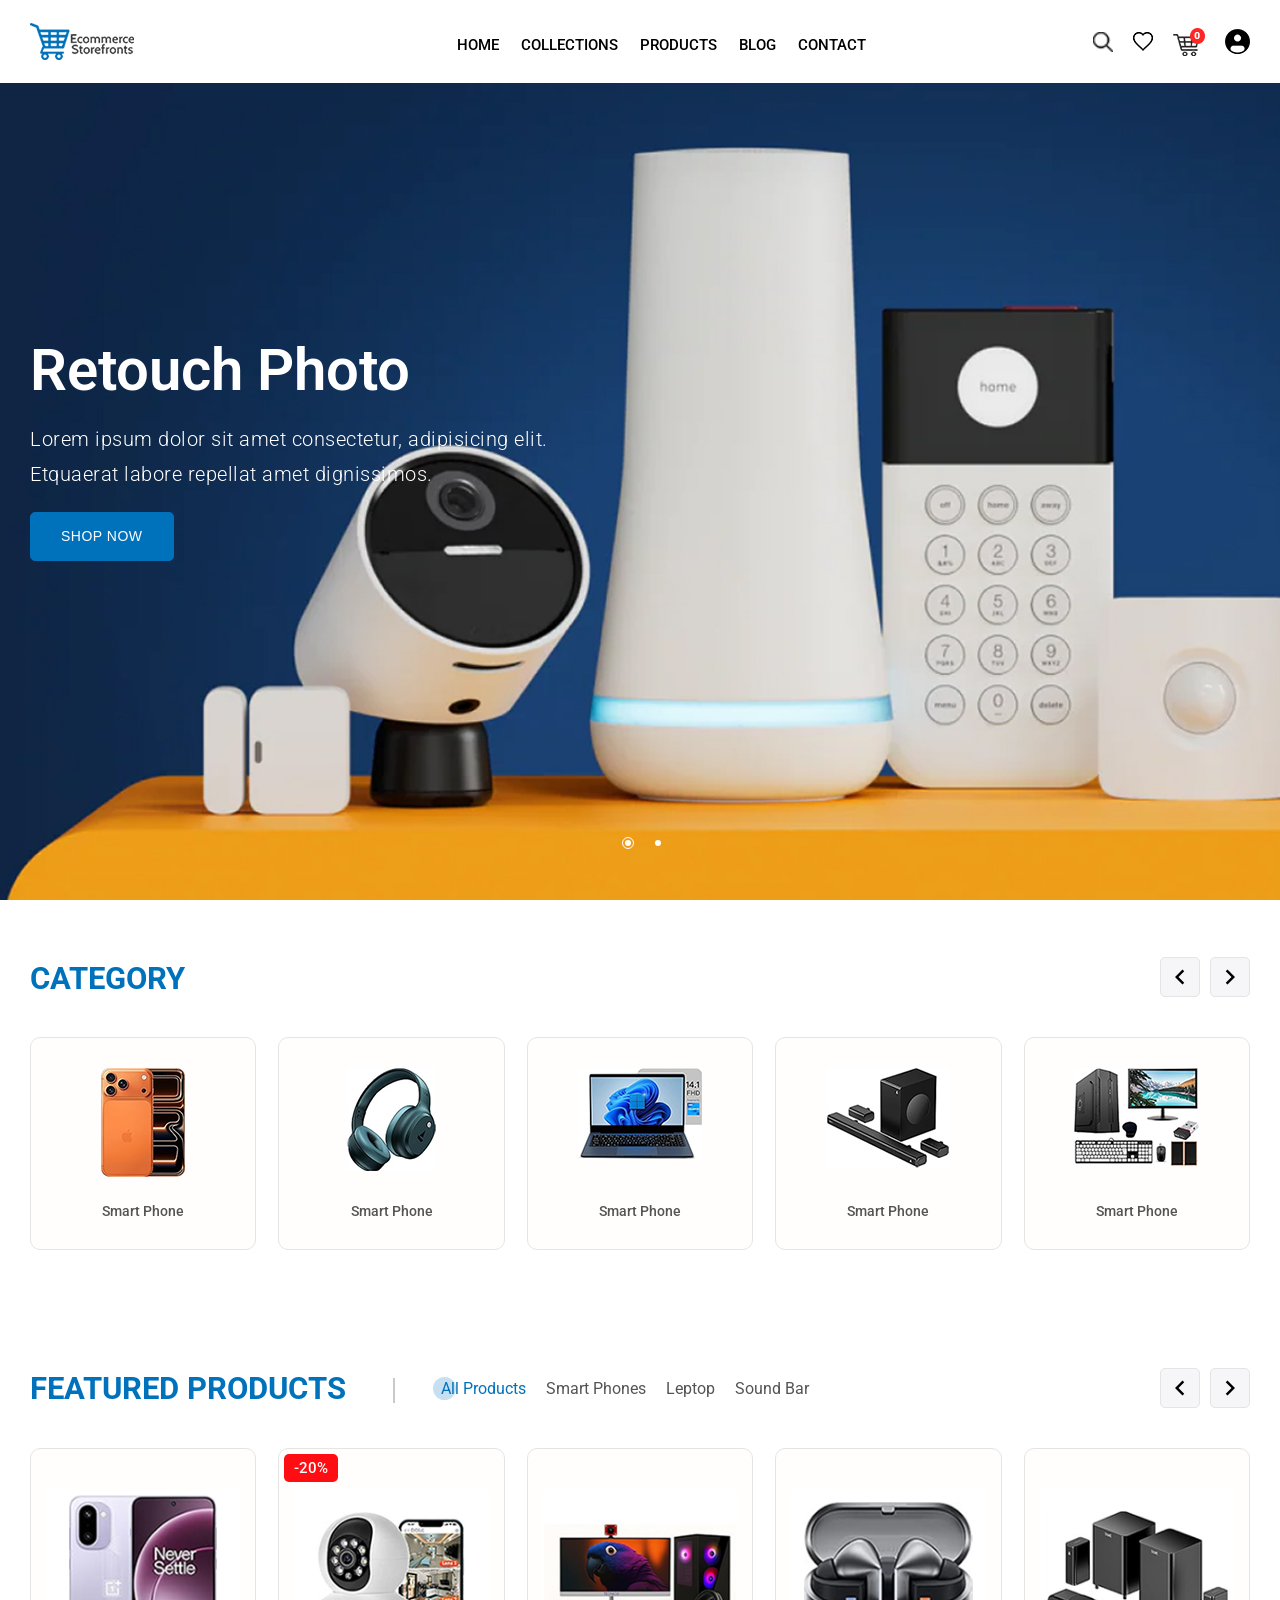
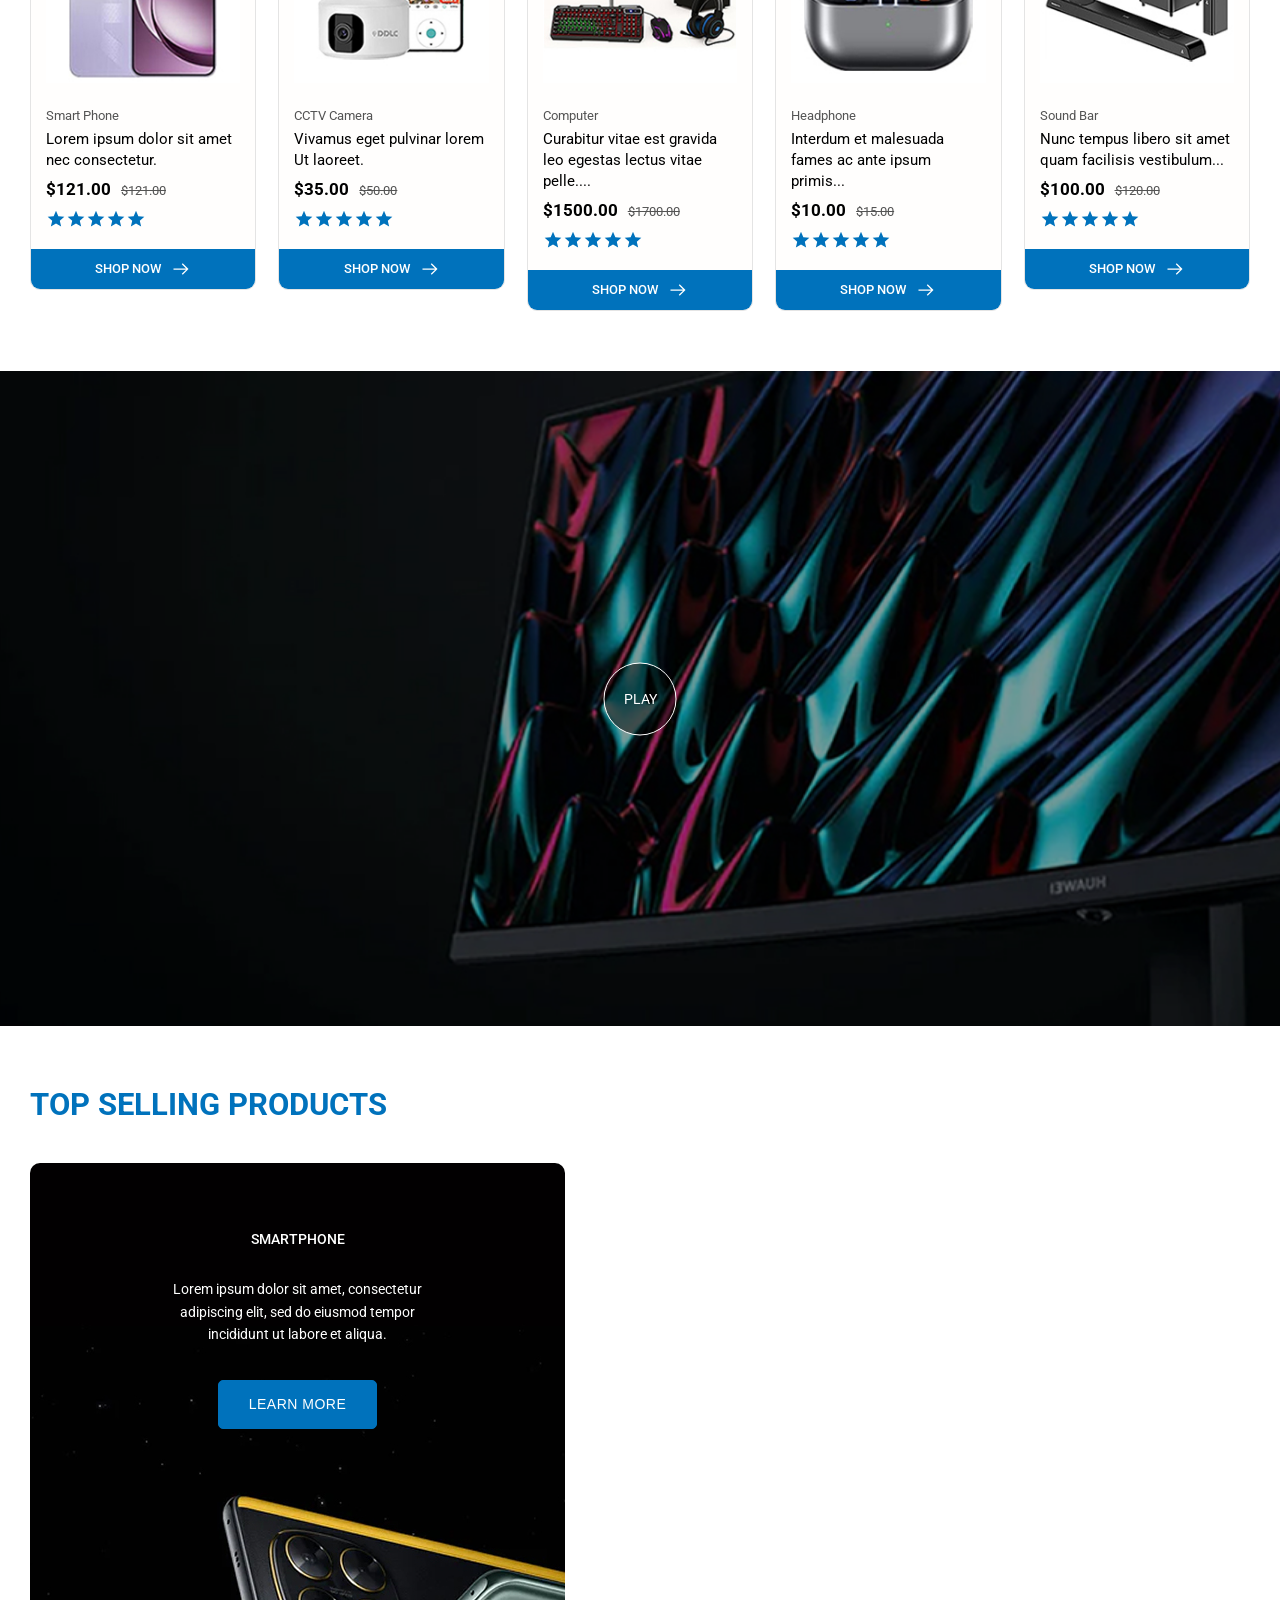
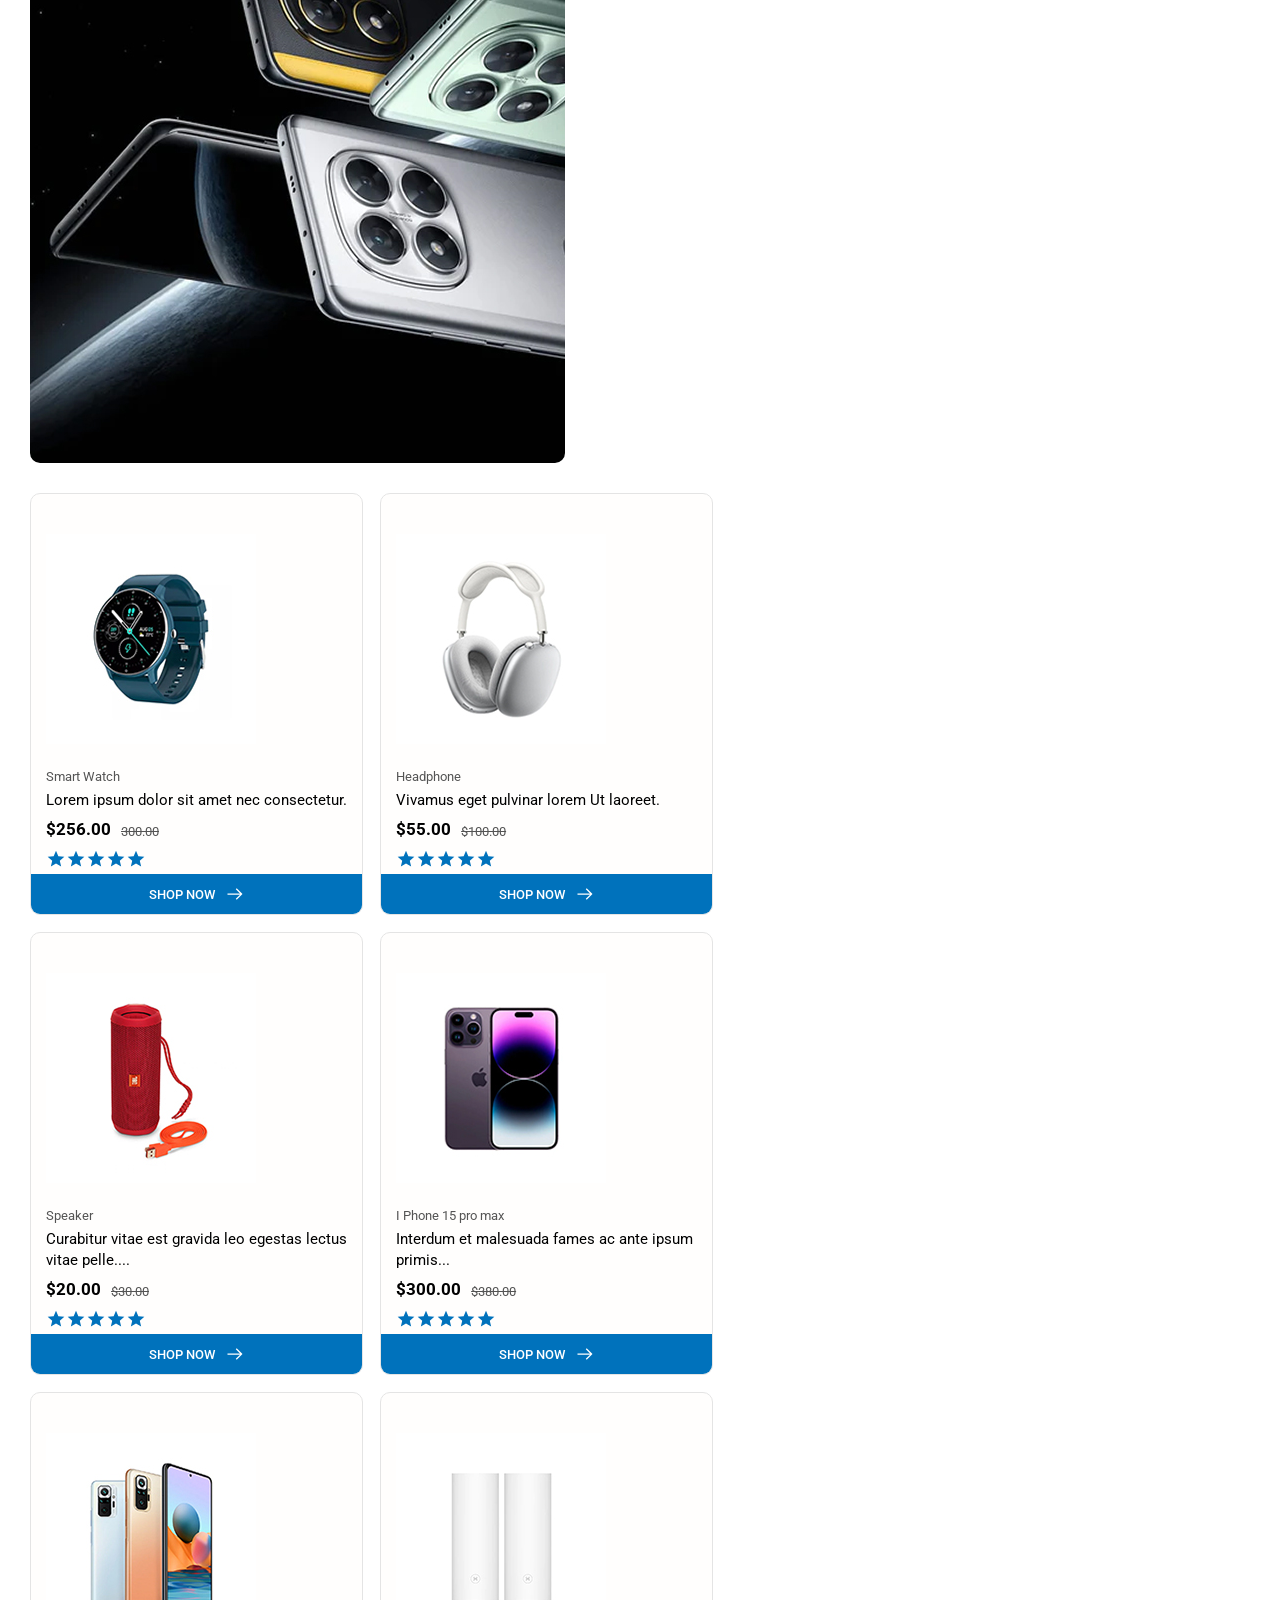
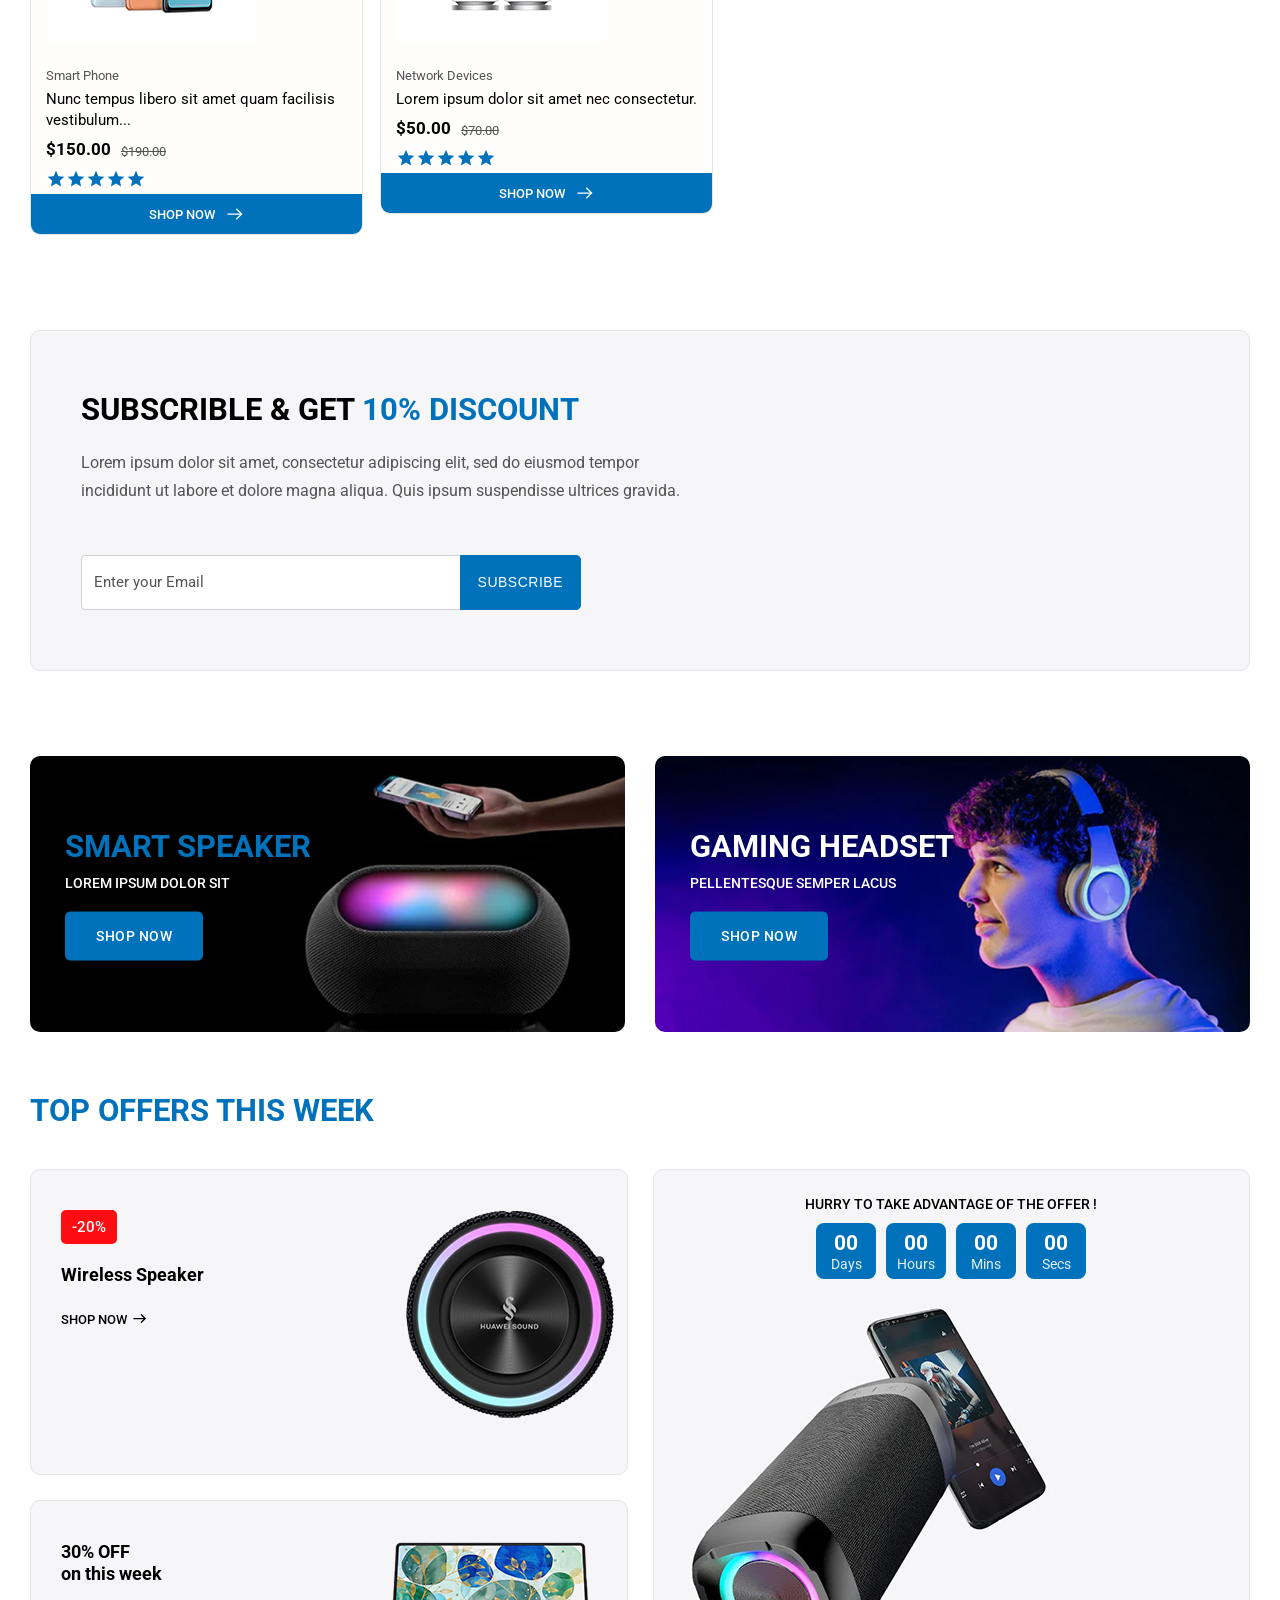
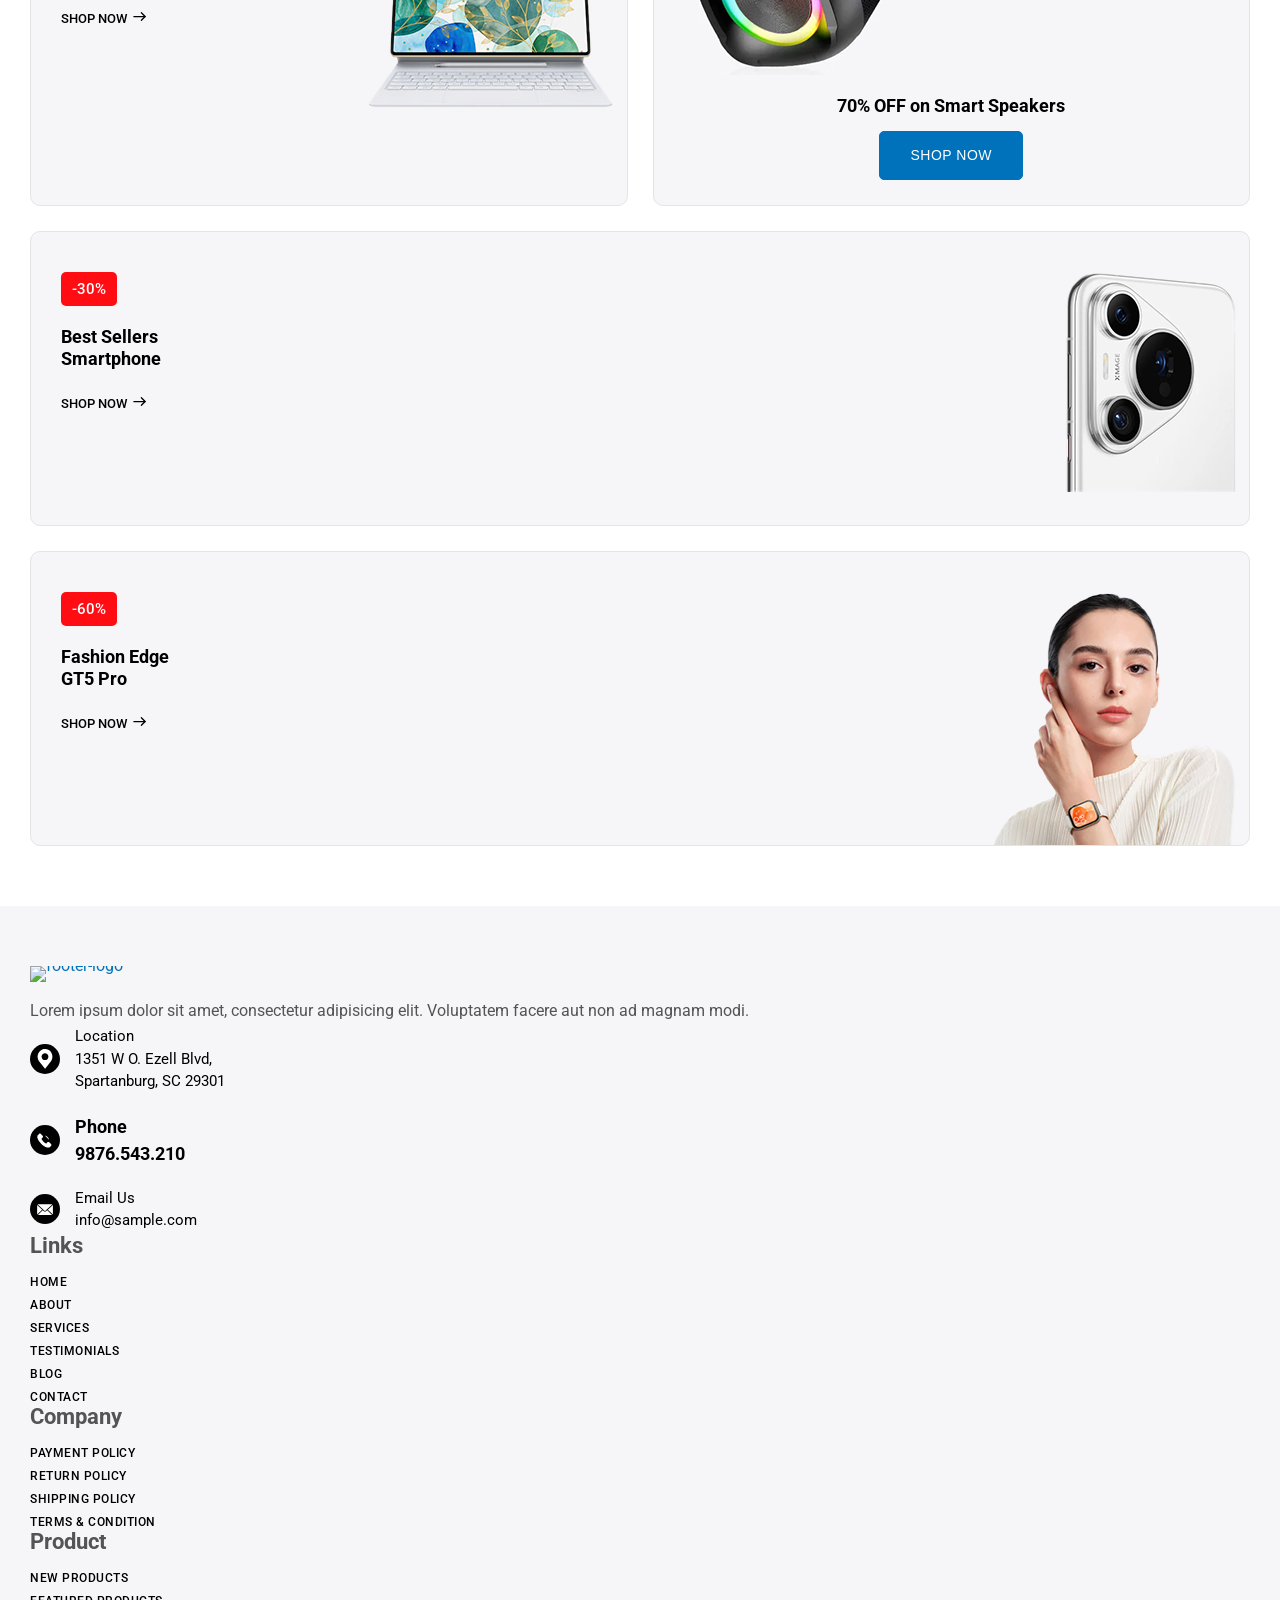
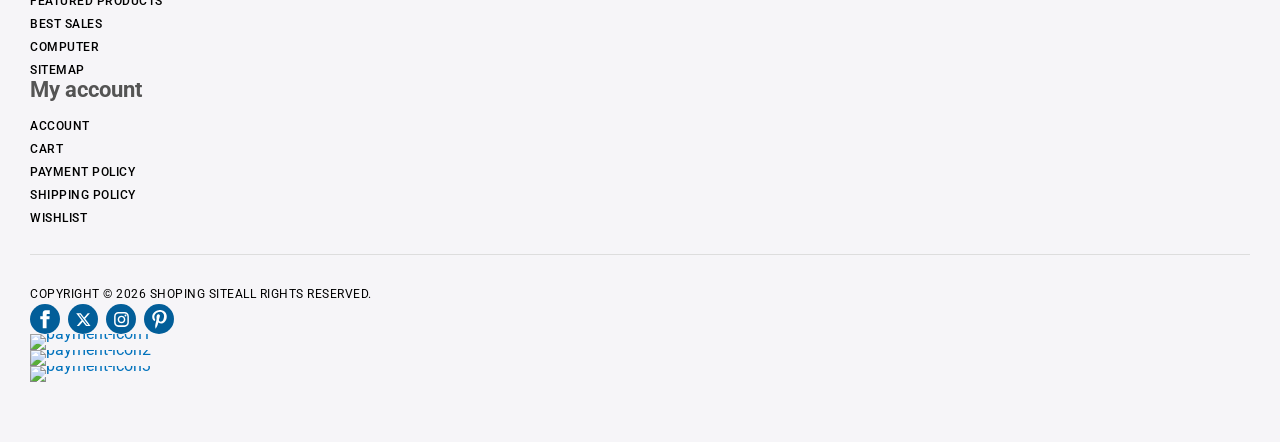
==== commit dde41976: "Update index.html" ====
--- a/index.html
+++ b/index.html
@@ -878,19 +878,18 @@
 
     <footer class="footer-wrapper">
         <div class="container">
-            <div class="row gap-5 g-0 justify-content-between animate fadeInUp">
-                <div class="col-xl-3 col-12">
+            <div class="row top-row g-0">
+                <div class="left">
                     <div class="footer-logo">
                         <a href="./" aria-label="">
-                            <img src="imgs/main-logo.png" alt="" width="183" height="49" loading="lazy">
+                            <img src="imgs/footer-logo.png" alt="footer-logo" width="190" height="68" loading="lazy">
                         </a>
                     </div>
                     <div class="shortdesc mt-15">
                         Lorem ipsum dolor sit amet, consectetur adipisicing elit. Voluptatem facere aut non ad magnam modi.
                     </div>
                 </div>
-                <div class="col-xl-3 col-md-4 col-sm-5 col-12">
-                    <h6 class="Caps mb-15">Contact Information</h6>
+                <div class="right">
                     <div class="contact-info-col address">
                         <div class="Icon">
                             <svg version="1.1" id="Layer_1" xmlns="http://www.w3.org/2000/svg" xmlns:xlink="http://www.w3.org/1999/xlink" x="0px" y="0px"
@@ -901,7 +900,8 @@
                             </svg>
                         </div>
                         <div class="text">
-                            <a href="javascript:void()" target="_blank">
+                            <div class="info-title">Location</div>
+                            <a href="javascript:void(0)" target="_blank">
                                 1351 W O. Ezell Blvd,<br />
                                 Spartanburg, SC 29301 
                             </a>
@@ -916,12 +916,13 @@
                                         c1.4,2.3,3.4,5.2,6.3,8.1c2.6,2.6,5.2,4.4,7.4,5.7c0.1,0.1,0.4,0.2,0.8,0.2c0.2,0,0.4-0.1,0.5-0.2l3.5-3.5c1.6-1.6,4.1-1.6,5.7,0
                                         l5.5,5.4c1.6,1.6,1.6,4.2,0,5.7l-4,4l0,0c-1.6,1.6-6.8,1.6-8.8,0.8c-5.2-2.2-11.1-4.7-18.1-11.7C6,29.7,3.2,24.1,1.4,18.9
                                         c-0.7-2-0.5-7.1,1-8.7c1.7-1.8,2.1-2.2,3.8-4C7.8,4.6,10.4,4.6,12,6.2z"/>
-                                    <path fill="none" stroke="#fff" stroke-width="3" stroke-miterlimit="10" d="M25.4,2.6c2.2,0.3,8.6,1.3,14.3,6.6c6.1,5.7,7.5,12.6,7.9,14.7"/>
+                                    <path fill="none"  stroke-width="3" stroke-miterlimit="10" d="M25.4,2.6c2.2,0.3,8.6,1.3,14.3,6.6c6.1,5.7,7.5,12.6,7.9,14.7"/>
                                     <path class="st0" d="M25.2,12.1c1.2,0.2,5.1,0.9,8.4,4.2c3.2,3.3,3.9,7,4.1,8.3"/>
                                 </g>
                             </svg>
                         </div>
                         <div class="text">
+                            <div class="info-title">Phone</div>
                             <a href="tel:9876.543.210">9876.543.210</a>
                         </div>
                     </div>
@@ -935,85 +936,132 @@
                             </svg>
                         </div>
                         <div class="text">
+                            <div class="info-title">Email Us</div>
                             <a href="mailto:&#105;&#110;&#102;&#111;&#64;&#115;&#97;&#109;&#112;&#108;&#101;&#46;&#99;&#111;&#109;" >info@sample.com</a>                        <!-- <a href="mailto:info@sample.com">info@sample.com</a> -->
                         </div>
                     </div>
-                </div>
-                <div class="col-xl-2 col-md-3 col-sm-5 col-12">
+                </div>  
+            </div>
+            <div class="row middal-row g-0">
+                <div class="cover">
                     <h6 class="Caps mb-15">Links</h6>
                     <div class="col footer-link">
                         <ul>
-                            <li><a href="./" aria-label="">Home</a></li>
-                            <li><a href="javascript:void()" aria-label="">About</a></li>
-                            <li><a href="javascript:void()" aria-label="">Services</a></li>
-                            <li><a href="javascript:void()" aria-label="">Testimonials</a></li>
-                            <li><a href="javascript:void()" aria-label="">Blog</a></li>
-                            <li><a href="javascript:void()" aria-label="">Contact</a></li>
+                            <li><a href="./" aria-label="Home">Home</a></li>
+                            <li><a href="javascript:void(0)" aria-label="About">About</a></li>
+                            <li><a href="javascript:void(0)" aria-label="Services">Services</a></li>
+                            <li><a href="javascript:void(0)" aria-label="Testimonials">Testimonials</a></li>
+                            <li><a href="javascript:void(0)" aria-label="Blog">Blog</a></li>
+                            <li><a href="javascript:void(0)" aria-label="Contact">Contact</a></li>
                         </ul>
                     </div>
                 </div>
-                <div class="col-xl-2 col-md-3 col-12">
-                    <h6 class="Caps mb-15">Follow us</h6>
-                    <div class="FSocialIcon">
-                        <a href="javascript:void(0)" class="facebook" target="_blank">
-                            <svg version="1.1" id="Layer_1" xmlns="http://www.w3.org/2000/svg" xmlns:xlink="http://www.w3.org/1999/xlink" x="0px" y="0px"
-                                viewBox="0 0 27 50" style="enable-background:new 0 0 27 50;" xml:space="preserve">
-                                <path d="M17.8,12.5v4.4h8.3c-0.2,2.7-0.4,5.4-0.6,8.1c-2.6,0-5.2,0-7.8,0v24.4H7.4V24.9H0.7v-8.1h6.7V7.8c0-4,3.4-7.2,7.5-7.2h11.4
-                                v10h-6.6C18.6,10.6,17.8,11.4,17.8,12.5z"/>
-                            </svg>
-                        </a>
-                        <a href="javascript:void(0)" class="instagram" target="_blank">
-                            <svg version="1.1" id="Layer_1" xmlns="http://www.w3.org/2000/svg" xmlns:xlink="http://www.w3.org/1999/xlink" x="0px" y="0px"
-                                viewBox="0 0 50 50" style="enable-background:new 0 0 50 50;" xml:space="preserve">
+                <div class="cover">
+                    <h6 class="Caps mb-15">Company</h6>
+                    <div class="col footer-link">
+                        <ul>
+                            <li><a href="javascript:void(0)" aria-label="Payment policy">Payment policy</a></li>
+                            <li><a href="javascript:void(0)" aria-label="Return policy">Return policy</a></li>
+                            <li><a href="javascript:void(0)" aria-label="Shipping policy">Shipping policy</a></li>
+                            <li><a href="javascript:void(0)" aria-label="Terms & condition">Terms & condition</a></li>
+                        </ul>
+                    </div>
+                </div>
+                <div class="cover">
+                    <h6 class="Caps mb-15">Product</h6>
+                    <div class="col footer-link">
+                        <ul>
+                            <li><a href="javascript:void(0)" aria-label="New products">New products</a></li>
+                            <li><a href="javascript:void(0)" aria-label="Featured products">Featured products</a></li>
+                            <li><a href="javascript:void(0)" aria-label="Best sales">Best sales</a></li>
+                            <li><a href="javascript:void(0)" aria-label="Computer">Computer</a></li>
+                            <li><a href="javascript:void(0)" aria-label="Sitemap">Sitemap</a></li>
+                        </ul>
+                    </div>
+                </div>
+                <div class="cover">
+                    <h6 class="Caps mb-15">My account</h6>
+                    <div class="col footer-link">
+                        <ul>
+                            <li><a href="javascript:void(0)" aria-label="Account">Account</a></li>
+                            <li><a href="javascript:void(0)" aria-label="Cart">Cart</a></li>
+                            <li><a href="javascript:void(0)" aria-label="Payment policy">Payment policy</a></li>
+                            <li><a href="javascript:void(0)" aria-label="Shipping policy">Shipping policy</a></li>
+                            <li><a href="javascript:void(0)" aria-label="Wishlist">Wishlist</a></li>
+                        </ul>
+                    </div>
+                </div>
+            </div>
+            <div class="row top-bottom copyright g-0">
+                <div class="copy">
+                    Copyright &copy; 2026 Shoping Site<br>All rights reserved.
+                </div>
+                <div class="FSocialIcon">
+                    <a href="https://www.facebook.com" target="_blank" aria-label="Facebook" class="facebook">
+                        <svg version="1.1" id="Layer_1" xmlns="http://www.w3.org/2000/svg" xmlns:xlink="http://www.w3.org/1999/xlink"
+                            x="0px" y="0px" viewBox="0 0 27 50" style="enable-background:new 0 0 27 50;" xml:space="preserve">
+                            <path d="M17.8,12.5v4.4h8.3c-0.2,2.7-0.4,5.4-0.6,8.1c-2.6,0-5.2,0-7.8,0v24.4H7.4V24.9H0.7v-8.1h6.7V7.8c0-4,3.4-7.2,7.5-7.2h11.4
+                											v10h-6.6C18.6,10.6,17.8,11.4,17.8,12.5z"></path>
+                        </svg>
+                    </a>
+                
+                    <a href="http://www.Twitter.com" target="_blank" aria-label="Twitter" class="twitter">
+                        <svg version="1.1" id="Layer_1" xmlns="http://www.w3.org/2000/svg" xmlns:xlink="http://www.w3.org/1999/xlink"
+                            x="0px" y="0px" viewBox="0 0 50 45" style="enable-background:new 0 0 50 45;" xml:space="preserve">
+                            <path d="M49.4,44.5c-5,0-10,0-15,0c-4-5.2-8-10.5-12-15.7C17.9,34.1,13.4,39.3,9,44.5c-2.5,0-4.9,0-7.4,0C7.3,37.7,13,31,18.8,24.2
+                            C12.8,16.3,6.7,8.4,0.6,0.5l15.5,0c3.6,4.8,7.2,9.5,10.8,14.3C30.9,10,35,5.2,39,0.5c2.5,0,4.9,0,7.4,0c-5.3,6.3-10.7,12.6-16,18.8
+                            C36.7,27.7,43.1,36.1,49.4,44.5z M13.8,4.7c-1.5,0-2.9,0.1-4.3,0.1c9,11.8,18.1,23.5,27.1,35.3c1.3,0,2.7,0,4,0
+                            C31.6,28.2,22.7,16.4,13.8,4.7z"></path>
+                        </svg>
+                    </a>
+                
+                    <a href="http://www.Instagram.com/" target="_blank" aria-label="Instagram" class="instagram">
+                        <svg version="1.1" id="Layer_1" xmlns="http://www.w3.org/2000/svg" xmlns:xlink="http://www.w3.org/1999/xlink"
+                            x="0px" y="0px" viewBox="0 0 50 50" style="enable-background:new 0 0 50 50;" xml:space="preserve">
+                            <g>
                                 <g>
-                                    <g>
-                                        <path d="M35.4,5.3c5.1,0,9.2,4.2,9.2,9.2v20.8c0,5.1-4.2,9.2-9.2,9.2H14.6c-5.1,0-9.2-4.2-9.2-9.2V14.6c0-5.1,4.2-9.2,9.2-9.2
-                                            H35.4 M35.4,0.4H14.6C6.8,0.4,0.4,6.8,0.4,14.6v20.8c0,7.8,6.3,14.2,14.2,14.2h20.8c7.8,0,14.2-6.3,14.2-14.2V14.6
-                                            C49.6,6.8,43.2,0.4,35.4,0.4L35.4,0.4z"/>
-                                    </g>
-                                    <g>
-                                        <path d="M25,17c4.4,0,7.9,3.6,7.9,7.9s-3.6,7.9-7.9,7.9s-7.9-3.6-7.9-7.9S20.6,17,25,17 M25,12.1c-7.1,0-12.8,5.7-12.8,12.8
-                                            S17.9,37.7,25,37.7S37.8,32,37.8,24.9S32.1,12.1,25,12.1L25,12.1z"/>
-                                    </g>
-                                    <circle cx="38.3" cy="11.6" r="3.2"/>
+                                    <path d="M35.4,5.3c5.1,0,9.2,4.2,9.2,9.2v20.8c0,5.1-4.2,9.2-9.2,9.2H14.6c-5.1,0-9.2-4.2-9.2-9.2V14.6c0-5.1,4.2-9.2,9.2-9.2
+                                    H35.4 M35.4,0.4H14.6C6.8,0.4,0.4,6.8,0.4,14.6v20.8c0,7.8,6.3,14.2,14.2,14.2h20.8c7.8,0,14.2-6.3,14.2-14.2V14.6
+                                    C49.6,6.8,43.2,0.4,35.4,0.4L35.4,0.4z"></path>
                                 </g>
-                            </svg>
-                        </a>
-                        <a href="javascript:void(0)" class="linkedin" target="_blank">
-                            <svg version="1.1" id="Layer_1" xmlns="http://www.w3.org/2000/svg" xmlns:xlink="http://www.w3.org/1999/xlink" x="0px" y="0px"
-                                viewBox="0 0 50 47" style="enable-background:new 0 0 50 47;" xml:space="preserve">
                                 <g>
-                                    <rect x="0.6" y="13.9" width="9.8" height="32.7"/>
-                                    <circle cx="5.4" cy="5.2" r="4.8"/>
-                                    <path d="M49.4,27.4C49.4,27.4,49.4,27.4,49.4,27.4l0,19.2H39.3V28.1c0-0.5,0-0.9-0.1-1.4c-0.7-2.6-2.9-4.5-5.5-4.7
-                                        c-2.7-0.2-5.3,1.4-6.4,3.9c-0.3,0.7-0.4,1.5-0.4,2.3v18.4h-9.8V13.9h9.8v4.5c5.1-5.1,12.6-5.8,17.5-2.2
-                                        C49.7,19.9,49.4,26.9,49.4,27.4z"/>
+                                    <path d="M25,17c4.4,0,7.9,3.6,7.9,7.9s-3.6,7.9-7.9,7.9s-7.9-3.6-7.9-7.9S20.6,17,25,17 M25,12.1c-7.1,0-12.8,5.7-12.8,12.8
+                                    S17.9,37.7,25,37.7S37.8,32,37.8,24.9S32.1,12.1,25,12.1L25,12.1z"></path>
                                 </g>
-                            </svg>
-                        </a>                                                
-                        <a href="javascript:void(0)" class="twitter" target="_blank">
-                            <svg version="1.1" id="Layer_1" xmlns="http://www.w3.org/2000/svg" xmlns:xlink="http://www.w3.org/1999/xlink" x="0px" y="0px"
-                                viewBox="0 0 50 45" style="enable-background:new 0 0 50 45;" xml:space="preserve">
-                                <path d="M49.4,44.5c-5,0-10,0-15,0c-4-5.2-8-10.5-12-15.7C17.9,34.1,13.4,39.3,9,44.5c-2.5,0-4.9,0-7.4,0C7.3,37.7,13,31,18.8,24.2
-                                C12.8,16.3,6.7,8.4,0.6,0.5l15.5,0c3.6,4.8,7.2,9.5,10.8,14.3C30.9,10,35,5.2,39,0.5c2.5,0,4.9,0,7.4,0c-5.3,6.3-10.7,12.6-16,18.8
-                                C36.7,27.7,43.1,36.1,49.4,44.5z M13.8,4.7c-1.5,0-2.9,0.1-4.3,0.1c9,11.8,18.1,23.5,27.1,35.3c1.3,0,2.7,0,4,0
-                                C31.6,28.2,22.7,16.4,13.8,4.7z"/>
-                            </svg>
-                        </a>                        
-                    </div>
-                    <!--social icons/-->
-                </div>
-            </div>
-            <div class="row copyright g-0 animate fadeInUp">
-                <div class="copy">
-                    Copyright &copy; 2026 Site Name. <br>All rights reserved.
-                </div>
-                <!--copy-->
-                <div class="developed-by">
-                    Developed by <a href="https://www.swiftbusinesssolutions.com/" target="_blank" aria-label="">Swift
-                        Business Solutions</a>
-                </div>
-                <!--DevelopedBy-->
+                                <circle cx="38.3" cy="11.6" r="3.2"></circle>
+                            </g>
+                        </svg>
+                    </a>
+                
+                    <a href="http://www.Pinterest.com/" target="_blank" aria-label="Pinterest" class="pinterest">
+                        <svg version="1.1" id="Layer_1" xmlns="http://www.w3.org/2000/svg" xmlns:xlink="http://www.w3.org/1999/xlink"
+                            x="0px" y="0px" viewBox="0 0 40 50" style="enable-background:new 0 0 40 50;" xml:space="preserve">
+                            <path d="M7.4,29c-4.3-1.3-6.7-5.2-6.8-10.5C0.5,9.5,8,1.3,17.6,0.4c2.6-0.3,5.4-0.3,7.9,0.3C32.2,2,37.2,5.9,38.7,12.7
+                            c1.7,7.5,0,14.6-5.8,20c-4.8,4.5-10.5,4.5-16.1,0.4c-0.9,3-1.4,6-2.6,8.8c-1.1,2.8-2.9,5.3-4.7,7.9c-1.3-4.2-1.1-8.2-0.2-12.2
+                            c0.7-3.1,1.5-6.2,2.2-9.3c0.7-2.8,1-5.4,0.5-8.3c-0.3-2.1,0.6-4.7,1.6-6.7c1-2,3.2-2.6,5.3-1.6c2,0.9,2.5,2.8,2.1,4.7
+                            c-0.6,2.8-1.4,5.5-2.2,8.2c-0.6,2.2-0.7,4.3,1.5,5.7c2.1,1.4,4.3,1.3,6.2-0.2c1.5-1.2,2.9-2.7,3.6-4.4c1-2.5,1.7-5.2,2-7.9
+                            c0.7-7.9-4-12.9-12-12.8C11.7,5.1,5.3,12,6.4,20c0.1,1.1,0.4,2.4,1.1,3.2C9.1,25.2,8.5,26.9,7.4,29z">
+                            </path>
+                        </svg>
+                    </a>
+                </div>
+                <div class="payment-group">
+                    <a href="javascript:void(0)">
+                        <div class="ImgWrap">
+                            <img src="imgs/payment-icon1.jpg" alt="payment-icon1" width="50" height="35">
+                        </div>
+                    </a>
+                    <a href="javascript:void(0)">
+                        <div class="ImgWrap">
+                            <img src="imgs/payment-icon2.jpg" alt="payment-icon2" width="50" height="35">
+                        </div>
+                    </a>
+                    <a href="javascript:void(0)">
+                        <div class="ImgWrap">
+                            <img src="imgs/payment-icon3.jpg" alt="payment-icon3" width="50" height="35">
+                        </div>
+                    </a>
+                </div>
             </div>
 
             <div class="scroll-top-arrow text-center mt-20">
@@ -1023,7 +1071,6 @@
             </div>
         </div>
     </footer>
-
 <script>
     let scrollY = 0;
     let ticking = false;
@@ -1071,276 +1118,6 @@
     requestAnimationFrame(raf)
 </script>
 
-<!-- <div class="mobile_floating_menu">
-    <div class="container">
-        <div class="menu_list">
-            <a href="./">
-                Home
-                <svg xmlns="http://www.w3.org/2000/svg" height="24px" viewBox="0 -960 960 960" width="24px" fill="#000000"><path d="M240-200h133.85v-237.69h212.3V-200H720v-360L480-740.77 240-560v360Zm-60 60v-450l300-225.77L780-590v450H526.15v-237.69h-92.3V-140H180Zm300-330.38Z"/></svg>
-            </a>
-            <a href="javascript:void(0)">
-                Services
-                <svg xmlns="http://www.w3.org/2000/svg" height="24px" viewBox="0 -960 960 960" width="24px" fill="#000000"><path d="M480-480Zm-92.31 380-15.23-121.85q-16.07-5.38-32.96-15.07-16.88-9.7-30.19-20.77L196.46-210l-92.3-160 97.61-73.77q-1.38-8.92-1.96-17.92-.58-9-.58-17.93 0-8.53.58-17.34t1.96-19.27L104.16-590l92.3-159.23 112.46 47.31q14.47-11.46 30.89-20.96t32.27-15.27L387.69-860h184.62l15.23 122.23q18 6.54 32.57 15.27 14.58 8.73 29.43 20.58l114-47.31L855.84-590l-74 56q-17-7.54-34.8-12.92-17.81-5.39-37.27-8L777.38-606 738-674l-100.54 42.38q-20.08-21.46-48.11-37.92-28.04-16.46-56.73-23.31L520-800h-79.38l-13.24 106.77q-30.61 7.23-56.53 22.15-25.93 14.93-49.47 38.46L222-674l-39.38 68L269-541.62q-5 14.24-7 29.62t-2 32.38q0 15.62 2 30.62 2 15 6.62 29.62l-86 65.38L222-286l99-42q18.15 18.15 38.42 31.65 20.27 13.5 44.04 22.12 1.77 50.46 21 95.08 19.23 44.61 51.46 79.15h-88.23Zm31.77-276.31q4.85-15 11.43-28.69 6.57-13.69 14.88-26.46-11.77-8-18.54-20.69-6.77-12.7-6.77-27.85 0-25 17.5-42.5t42.5-17.5q14.77 0 27.96 6.88 13.2 6.89 21.2 18.66 12.76-8.31 26.34-14.69 13.58-6.39 28.19-10.62-15.31-27.38-42.88-43.81Q513.69-600 480.46-600q-50.54 0-85.27 35.04T360.46-480q0 33 15.81 60.69 15.81 27.69 43.19 43ZM675.38-175 785-284.62 675.38-394.23l-24.92 24.92 67.39 67H565.39v35.39h151.46l-66.39 67L675.38-175Zm-130.53 20.92q-54.08-54.07-54.08-130.54 0-76.46 54.08-130.53 54.07-54.08 130.53-54.08 76.47 0 130.54 54.08Q860-361.08 860-284.62q0 76.47-54.08 130.54Q751.85-100 675.38-100q-76.46 0-130.53-54.08Z"/></svg>
-            </a>
-            <a href="javascript:void(0)">
-                Products
-                <svg xmlns="http://www.w3.org/2000/svg" height="24px" viewBox="0 -960 960 960" width="24px" fill="#000000"><path d="M530-600v-220h290v220H530ZM140-460v-360h290v360H140Zm390 320v-360h290v360H530Zm-390 0v-220h290v220H140Zm60-380h170v-240H200v240Zm390 320h170v-240H590v240Zm0-460h170v-100H590v100ZM200-200h170v-100H200v100Zm170-320Zm220-140Zm0 220ZM370-300Z"/></svg>
-            </a>
-            <a href="javascript:void(0)">
-                Cart                    
-                <svg xmlns="http://www.w3.org/2000/svg" height="24px" viewBox="0 -960 960 960" width="24px" fill="#000000"><path d="M236.58-118.12q-20.42-20.42-20.42-49.57 0-29.16 20.42-49.58 20.42-20.42 49.57-20.42 29.16 0 49.58 20.42 20.42 20.42 20.42 49.58 0 29.15-20.42 49.57-20.42 20.43-49.58 20.43-29.15 0-49.57-20.43Zm387.69 0q-20.42-20.42-20.42-49.57 0-29.16 20.42-49.58 20.42-20.42 49.58-20.42 29.15 0 49.57 20.42t20.42 49.58q0 29.15-20.42 49.57Q703-97.69 673.85-97.69q-29.16 0-49.58-20.43ZM240.61-730 342-517.69h272.69q3.46 0 6.16-1.73 2.69-1.73 4.61-4.81l107.31-195q2.31-4.23.38-7.5-1.92-3.27-6.54-3.27h-486Zm-28.76-60h555.38q24.54 0 37.11 20.89 12.58 20.88 1.2 42.65L677.38-494.31q-9.84 17.31-26.03 26.96-16.2 9.66-35.5 9.66H324l-46.31 84.61q-3.08 4.62-.19 10 2.88 5.39 8.65 5.39h457.69v60H286.15q-40 0-60.11-34.5-20.12-34.5-1.42-68.89l57.07-102.61L136.16-810H60v-60h113.85l38 80ZM342-517.69h280-280Z"/></svg>
-            </a>
-            <a href="javascript:void(0)">
-                Account
-                <svg xmlns="http://www.w3.org/2000/svg" height="24px" viewBox="0 -960 960 960" width="24px" fill="#000000"><path d="M381.04-533.35Q340-574.38 340-632.31q0-57.92 41.04-98.96 41.04-41.04 98.96-41.04 57.92 0 98.96 41.04Q620-690.23 620-632.31q0 57.93-41.04 98.96-41.04 41.04-98.96 41.04-57.92 0-98.96-41.04ZM180-187.69v-88.93q0-29.38 15.96-54.42 15.96-25.04 42.66-38.5 59.3-29.07 119.65-43.61 60.35-14.54 121.73-14.54t121.73 14.54q60.35 14.54 119.65 43.61 26.7 13.46 42.66 38.5Q780-306 780-276.62v88.93H180Zm60-60h480v-28.93q0-12.15-7.04-22.5-7.04-10.34-19.11-16.88-51.7-25.46-105.42-38.58Q534.7-367.69 480-367.69q-54.7 0-108.43 13.11-53.72 13.12-105.42 38.58-12.07 6.54-19.11 16.88-7.04 10.35-7.04 22.5v28.93Zm296.5-328.12q23.5-23.5 23.5-56.5t-23.5-56.5q-23.5-23.5-56.5-23.5t-56.5 23.5q-23.5 23.5-23.5 56.5t23.5 56.5q23.5 23.5 56.5 23.5t56.5-23.5Zm-56.5-56.5Zm0 384.62Z"/></svg>
-            </a>
-            <a href="javascript:void(0)">
-                Login                    
-                <svg xmlns="http://www.w3.org/2000/svg" height="24px" viewBox="0 -960 960 960" width="24px" fill="#000000"><path d="M479.62-140v-60h268.07q4.62 0 8.46-3.85 3.85-3.84 3.85-8.46v-535.38q0-4.62-3.85-8.46-3.84-3.85-8.46-3.85H479.62v-60h268.07Q778-820 799-799q21 21 21 51.31v535.38Q820-182 799-161q-21 21-51.31 21H479.62Zm-54.23-169.23-41.54-43.39L481.23-450H140v-60h341.23l-97.38-97.38 41.54-43.39L596.15-480 425.39-309.23Z"/></svg>
-            </a>
-            <a href="javascript:void(0)">
-                Logout
-                <svg xmlns="http://www.w3.org/2000/svg" height="24px" viewBox="0 -960 960 960" width="24px" fill="#000000"><path d="M212.31-140Q182-140 161-161q-21-21-21-51.31v-535.38Q140-778 161-799q21-21 51.31-21h268.07v60H212.31q-4.62 0-8.46 3.85-3.85 3.84-3.85 8.46v535.38q0 4.62 3.85 8.46 3.84 3.85 8.46 3.85h268.07v60H212.31Zm436.92-169.23-41.54-43.39L705.08-450H363.85v-60h341.23l-97.39-97.38 41.54-43.39L820-480 649.23-309.23Z"/></svg>
-            </a>
-            <a href="javascript:void(0)">
-                Floating Menu
-                <svg xmlns="http://www.w3.org/2000/svg" height="24px" viewBox="0 -960 960 960" width="24px" fill="#000000"><path d="M336.54-498.08h286.92L480-641.92 336.54-498.08ZM212.31-140q-29.92 0-51.12-21.19Q140-182.39 140-212.31v-535.38q0-29.92 21.19-51.12Q182.39-820 212.31-820h535.38q29.92 0 51.12 21.19Q820-777.61 820-747.69v535.38q0 29.92-21.19 51.12Q777.61-140 747.69-140H212.31ZM200-320v107.69q0 4.62 3.85 8.46 3.84 3.85 8.46 3.85h535.38q4.62 0 8.46-3.85 3.85-3.84 3.85-8.46V-320H200Zm0-60h560v-367.69q0-4.62-3.85-8.46-3.84-3.85-8.46-3.85H212.31q-4.62 0-8.46 3.85-3.85 3.84-3.85 8.46V-380Zm0 60v120-120Z"/></svg>
-            </a>
-        </div>    
-    </div>
-</div> -->
-
-
-<!--Sticky Button-->
-
-<script src="https://www.google.com/recaptcha/api.js?render=6Lf3JeUqAAAAAMqTP8m5gTMI-Lk9BV7oYwh5cn8c"></script>
-<script>
-    jQuery(document).ready(function() {
-        jQuery('.box').hide();
-
-        jQuery('.activator').click(function(e) {
-            e.preventDefault();
-            $ID = jQuery(this).attr('rel');
-            $FormName = jQuery(this).attr('rel-id');
-            jQuery('#' + $ID).fadeIn();
-
-            jQuery("#FormName").val($FormName);
-            //jQuery(this).toggle() ;
-        });
-
-        jQuery('.boxclose').click(function(e) {
-            e.preventDefault();
-            $ID = jQuery(this).attr('rel');
-            jQuery('#' + $ID).fadeOut('fast', function() {});
-            jQuery("#HideLandingHeaderFormX1").show();
-            jQuery("#LandingHeaderFormThanksMsg1").hide();
-            jQuery("#LandingHeaderForm1")[0].reset();
-            jQuery('#LandingHeaderForm1').validate().resetForm();
-            // grecaptcha.reset(clientId1);
-        });
-    });
-</script>
-<!--Overlay Script-->
-
-<div class="box RequestAQuote" id="RequestAQuote" style="display:none;" data-lenis-prevent="true">
-    <div class="modal-content">
-        <div class="modal-header position-relative">
-            <a href="javascript:void(0)" class="boxclose btn-close position-absolute top-0 end-0 p-4"
-                rel="RequestAQuote">
-                <svg version="1.1" id="Layer_1" xmlns="http://www.w3.org/2000/svg" xmlns:xlink="http://www.w3.org/1999/xlink" x="0px" y="0px"
-                        viewBox="0 0 50 50" style="enable-background:new 0 0 50 50;" xml:space="preserve">
-                    <g>
-                        <path fill="none" stroke="#fff" stroke-width="8" stroke-miterlimit="10" d="M3.3,3.3l43.4,43.4L3.3,3.3z"/>
-                        <path fill="none" stroke="#fff" stroke-width="8" stroke-miterlimit="10" d="M46.7,3.3L3.3,46.7L46.7,3.3z"/>
-                    </g>
-                </svg>
-            </a>
-            <div class="logo">
-                <a href="./"><img src="imgs/main-logo.png" alt="Main Logo" width="183" height="49"></a>
-            </div>
-        </div>
-        <div class="FormWrapper">
-            <div class="hide-form" id="HideRequestQuoteForm">
-                <div class="form-title">Request A Quote</div>
-                <!-- <div class="service-title">Service Name</div> -->
-
-                <form name="RequestQuoteForm" id="RequestQuoteForm" method="post" target="_blank"
-                    action="thanks-request-quote-form.php">
-                    <div class="row g-3">
-                        <div class="col-12">
-                            <div class="form-floating">
-                                <input type="text" class="form-control" id="Company" name="Company"
-                                    placeholder="Company Name" required="">
-                                <label for="Company">Company Name*</label>
-                            </div>
-                        </div>
-                        <div class="col-sm-6">
-                            <div class="form-floating">
-                                <input type="text" class="form-control" id="FName" name="FName" placeholder="First Name"
-                                    required>
-                                <label for="FName">First Name*</label>
-                            </div>
-                        </div>
-                        <div class="col-sm-6">
-                            <div class="form-floating">
-                                <input type="text" class="form-control" id="LName" name="LName" placeholder="Last Name">
-                                <label for="LName">Last Name</label>
-                            </div>
-                        </div>
-                        <div class="col-sm-6">
-                            <div class="form-floating">
-                                <input type="text" class="form-control" id="Phone" name="Phone" placeholder="Phone"
-                                    required>
-                                <label for="Phone">Phone*</label>
-                            </div>
-                        </div>
-                        <div class="col-sm-6">
-                            <div class="form-floating">
-                                <input type="email" class="form-control" id="Email" name="Email" placeholder="Email"
-                                    required>
-                                <label for="Email">Email*</label>
-                                <input type="hidden" id="_Email" name="_Email">
-                            </div>
-                        </div>
-                        <div class="col-12">
-                            <div class="form-floating">
-                                <input type="text" class="form-control" id="Address" name="Address"
-                                    placeholder="Address">
-                                <label for="Address">Address</label>
-                            </div>
-                        </div>
-                        <div class="col-md-4 col-sm-6">
-                            <div class="form-floating">
-                                <input type="text" class="form-control" id="City" name="City" placeholder="City">
-                                <label for="City">City</label>
-                            </div>
-                        </div>
-                        <div class="col-md-4 col-sm-6">
-                            <div class="form-floating">
-                                <select class="form-select" id="State" name="State"
-                                    aria-label="Floating label select example">
-                                    <option value="" selected="">Select State</option>
-                                    <option value="AK">Alaska</option>
-                                    <option value="AL">Alabama</option>
-                                    <option value="AR">Arkansas</option>
-                                    <option value="AZ">Arizona</option>
-                                    <option value="CA">California</option>
-                                    <option value="CO">Colorado</option>
-                                    <option value="CT">Connecticut</option>
-                                    <option value="DC">District of Columbia</option>
-                                    <option value="DE">Delaware</option>
-                                    <option value="FL">Florida</option>
-                                    <option value="GA">Georgia</option>
-                                    <option value="HI">Hawaii</option>
-                                    <option value="IA">Iowa</option>
-                                    <option value="ID">Idaho</option>
-                                    <option value="IL">Illinois</option>
-                                    <option value="IN">Indiana</option>
-                                    <option value="KS">Kansas</option>
-                                    <option value="KY">Kentucky</option>
-                                    <option value="LA">Louisiana</option>
-                                    <option value="MA">Massachusetts</option>
-                                    <option value="ME">Maine</option>
-                                    <option value="MD">Maryland</option>
-                                    <option value="MI">Michigan</option>
-                                    <option value="MN">Minnesota</option>
-                                    <option value="MO">Missouri</option>
-                                    <option value="MS">Mississippi</option>
-                                    <option value="MT">Montana</option>
-                                    <option value="NC">North Carolina</option>
-                                    <option value="ND">North Dakota</option>
-                                    <option value="NE">Nebraska</option>
-                                    <option value="NH">New Hampshire</option>
-                                    <option value="NJ">New Jersey</option>
-                                    <option value="NM">New Mexico</option>
-                                    <option value="NV">Nevada</option>
-                                    <option value="NY">New York</option>
-                                    <option value="OH">Ohio</option>
-                                    <option value="OK">Oklahoma</option>
-                                    <option value="OR">Oregon</option>
-                                    <option value="PA">Pennsylvania</option>
-                                    <option value="RI">Rhode Island</option>
-                                    <option value="SC">South Carolina</option>
-                                    <option value="SD">South Dakota</option>
-                                    <option value="TN">Tennessee</option>
-                                    <option value="TX">Texas</option>
-                                    <option value="UT">Utah</option>
-                                    <option value="VT">Vermont</option>
-                                    <option value="VA">Virginia</option>
-                                    <option value="WA">Washington</option>
-                                    <option value="WI">Wisconsin</option>
-                                    <option value="WV">West Virginia</option>
-                                    <option value="WY">Wyoming</option>
-                                    <option value="Other">Other</option>
-                                </select>
-                                <label for="State">Select State</label>
-                            </div>
-                        </div>
-                        <div class="col-md-4 col-sm-6">
-                            <div class="form-floating">
-                                <input type="text" class="form-control" id="Zip" name="Zip" placeholder="Zip">
-                                <label for="Zip">Zip</label>
-                            </div>
-                        </div>
-                        <div class="col-12">
-                            <div class="form-floating">
-                                <select class="form-select" id="HowDidYouHearAboutUs" name="HowDidYouHearAboutUs">
-                                    <option value="Referral">Referral</option>
-                                    <option value="Drive By">Drive By</option>
-                                    <option value="Mailer">Mailer</option>
-                                    <option value="Web Search / Website" selected="">Web Search / Website
-                                    </option>
-                                </select>
-                                <label for="HowDidYouHearAboutUs">How did you hear about us?</label>
-                            </div>
-                        </div>
-                        <div class="col-12">
-                            <div class="form-floating">
-                                <textarea class="form-control" placeholder="Message" id="Message" name="Message"
-                                    style="height: 100px"></textarea>
-                                <label for="Message">Message</label>
-                            </div>
-                        </div>
-                        <div class="col-sm-6 Human">
-                            <div class="text-box">
-                                <label class="sf-r medium fs-15">Are You Human ?</label>
-                                <span class="number-box">13</span>
-                                <span>+</span>
-                                <span class="number-box">15</span> =
-                                <input class="form-control" name="captchaResult" id="captchaResult" type="text">
-                                <input name="firstNumber" id="firstNumber" type="hidden"
-                                    value="13">
-                                <input name="secondNumber" id="secondNumber" type="hidden"
-                                    value="15">
-                                <input name="TotalNumber" id="TotalNumber" type="hidden"
-                                    value="28">
-                            </div>
-                        </div>
-                        <div class="col-1">
-                            <div class="TAL CaptchaCol">
-                                <div class="SecurityCode">
-                                    <input type="hidden" name="recaptcha_response" id="RequestQuoteHiddenRecaptcha">
-                                </div>
-                            </div>
-                        </div>
-                        <div class="col-sm-5  col-12 d-flex justify-content-end align-items-end submit-btn">
-                            <button class="btn btn-primary" id="RequestQuoteFormSubmitBtn" type="submit">Submit</button>
-                        </div>
-                    </div>
-                </form>
-            </div>
-            <div class="LoaderImg TAC text-center" id="RequestQuoteFormLoader" style="display:none;margin:100px 0px;">
-                <span class="form_loader"></span>
-            </div>
-            <div class="ThanksMsg TAC text-center" id="RequestQuoteFormThanksMsg"
-                style="display:none;margin:100px 0px;">
-                <strong>Thank you for your information. <br /> We will get back to you soon.</strong>
-            </div>
-        </div>
-        <!--FormWrapper-->
-    </div>
-</div>
-<!--Overlay Form-->
 
 <script src="js/jquery.validate.min.js" type="text/javascript"></script>
 <script src="js/request.js" type="text/javascript"></script>
--- a/css/main.min.css
+++ b/css/main.min.css
@@ -1 +1 @@
-*{margin:0;padding:0;-webkit-box-sizing:border-box;box-sizing:border-box}* :focus{outline:none}body{background:#fff;color:#545454;font-size:16px;line-height:28px;font-family:"Roboto";font-weight:400;letter-spacing:normal}:root{scroll-behavior:inherit}.animate{opacity:0;-webkit-transition:all .8s ease-in-out;transition:all .8s ease-in-out;visibility:hidden}.animate.fadeInUp{-webkit-transform:translateY(80px);transform:translateY(80px)}.animate.fadeInDown{-webkit-transform:translateY(-80px);transform:translateY(-80px)}.animate.fadeInUp.in-view,.animate.fadeInDown.in-view{-webkit-transform:translateY(0px);transform:translateY(0px)}.animate.fadeInLeft{-webkit-transform:translateX(-80px);transform:translateX(-80px)}.animate.fadeInRight{-webkit-transform:translateX(80px);transform:translateX(80px)}.animate.fadeInLeft.in-view,.animate.fadeInRight.in-view{-webkit-transform:translateX(0px);transform:translateX(0px)}.animate.zoomIn{-webkit-transform:scale(0);transform:scale(0)}.animate.zoomIn.in-view{-webkit-transform:scale(1);transform:scale(1)}.animate.in-view,.fadeIn.in-view,.in-view{opacity:1;visibility:visible}@font-face{font-family:"Roboto";src:url("../fonts/roboto-variablefont.woff2") format("woff2");font-weight:100 900;font-style:normal;font-display:swap}::-webkit-scrollbar{width:8px}::-webkit-scrollbar-thumb{background-color:#969696;border-radius:50px}.clearfix::after{content:"";display:block;clear:both}.menu-link:has(svg),.footer-logo:has(img),.ImgWrap:has(img),.image:has(img),.icon:has(img){line-height:0}.d-flex{display:-webkit-box;display:-ms-flexbox;display:flex}.row{--bs-gutter-x: 1.5rem;--bs-gutter-y: 0;display:-webkit-box;display:-ms-flexbox;display:flex;-ms-flex-wrap:wrap;flex-wrap:wrap;margin-top:calc(var(--bs-gutter-y)*-1);margin-right:calc(var(--bs-gutter-x)*-0.5);margin-left:calc(var(--bs-gutter-x)*-0.5)}.row>*{-ms-flex-negative:0;flex-shrink:0;width:100%;max-width:100%;padding-right:calc(var(--bs-gutter-x)*.5);padding-left:calc(var(--bs-gutter-x)*.5);margin-top:var(--bs-gutter-y)}.col{-webkit-box-flex:1;-ms-flex:1 0 0%;flex:1 0 0%}.col-12{-webkit-box-flex:0;-ms-flex:0 0 auto;flex:0 0 auto;width:100%}.col-1{-webkit-box-flex:0;-ms-flex:0 0 auto;flex:0 0 auto;width:8.33333333%}@media(min-width: 576px){.col-sm-1{-webkit-box-flex:0;-ms-flex:0 0 auto;flex:0 0 auto;width:8.33333333%}.col-sm-5{-webkit-box-flex:0;-ms-flex:0 0 auto;flex:0 0 auto;width:41.66666667%}.col-sm-6{-webkit-box-flex:0;-ms-flex:0 0 auto;flex:0 0 auto;width:50%}}@media(min-width: 768px){.col-md-3{-webkit-box-flex:0;-ms-flex:0 0 auto;flex:0 0 auto;width:25%}.col-md-4{-webkit-box-flex:0;-ms-flex:0 0 auto;flex:0 0 auto;width:33.33333333%}}@media(min-width: 1200px){.col-xl-2{-webkit-box-flex:0;-ms-flex:0 0 auto;flex:0 0 auto;width:16.66666667%}.col-xl-3{-webkit-box-flex:0;-ms-flex:0 0 auto;flex:0 0 auto;width:25%}}.justify-content-between{-webkit-box-pack:justify !important;-ms-flex-pack:justify !important;justify-content:space-between !important}.g-0,.gx-0{--bs-gutter-x: 0}.g-0,.gy-0{--bs-gutter-y: 0}.g-1,.gx-1{--bs-gutter-x: 0.25rem}.g-1,.gy-1{--bs-gutter-y: 0.25rem}.g-2,.gx-2{--bs-gutter-x: 0.5rem}.g-2,.gy-2{--bs-gutter-y: 0.5rem}.g-3,.gx-3{--bs-gutter-x: 1rem}.g-3,.gy-3{--bs-gutter-y: 1rem}.g-4,.gx-4{--bs-gutter-x: 1.5rem}.g-4,.gy-4{--bs-gutter-y: 1.5rem}.g-5,.gx-5{--bs-gutter-x: 3rem}.g-5,.gy-5{--bs-gutter-y: 3rem}.py-4{padding-top:1.5rem !important;padding-bottom:1.5rem !important}.gap-0{gap:0 !important}.gap-1{gap:.25rem !important}.gap-2{gap:.5rem !important}.gap-3{gap:1rem !important}.gap-4{gap:1.5rem !important}.gap-5{gap:3rem !important}.text-start{text-align:left !important}.text-end{text-align:right !important}.text-center{text-align:center !important}.text-lowercase{text-transform:lowercase !important}.text-uppercase{text-transform:uppercase !important}.text-capitalize{text-transform:capitalize !important}.white-color{color:#fff !important}.black-color{color:#000 !important}.text-color{color:#545454 !important}.primary-color{color:#0072bc !important}.secondary-color{color:#025e99 !important}.gray-color{color:#f6f5f8 !important}.colorError{color:red !important}.bgc-white{background-color:#fff !important}.bgc-black{background-color:#000 !important}.bgc-primary{background-color:#0072bc !important}.bgc-secondary{background-color:#025e99 !important}.bgc-gray{background-color:#f6f5f8 !important}.sf{font-family:"Roboto"}.thin{font-weight:200}.light{font-weight:300}.regular{font-weight:400}.medium{font-weight:500}.semibold{font-weight:600}.bold{font-weight:700}.extrabold{font-weight:800}.black{font-weight:900}.fs-11{font-size:11px !important}.fs-12{font-size:12px !important}.fs-13{font-size:13px !important}.fs-14{font-size:14px !important}.fs-15{font-size:15px !important}.fs-16{font-size:16px !important}.fs-17{font-size:17px !important}.fs-18{font-size:18px !important}.fs-19{font-size:19px !important}.fs-20{font-size:20px !important}.fs-21{font-size:21px !important}.fs-22{font-size:22px !important}.fs-23{font-size:23px !important}.fs-24{font-size:24px !important}.fs-25{font-size:25px !important}.fs-26{font-size:26px !important}.fs-27{font-size:27px !important}.fs-28{font-size:28px !important}.fs-29{font-size:29px !important}.fs-30{font-size:30px !important}.fs-31{font-size:31px !important}.fs-32{font-size:32px !important}.fs-33{font-size:33px !important}.fs-34{font-size:34px !important}.fs-35{font-size:35px !important}.fs-40{font-size:40px !important}.fs-45{font-size:45px !important}.fs-50{font-size:50px !important}.fs-55{font-size:55px !important}.fs-60{font-size:60px !important}.ls-05{letter-spacing:.5px !important}.ls-1{letter-spacing:1px !important}.ls-2{letter-spacing:2px !important}.ls-3{letter-spacing:3px !important}.ls-4{letter-spacing:4px !important}.ls-5{letter-spacing:5px !important}.lh-1{line-height:1 !important}.lh-2{line-height:1.2 !important}.lh-3{line-height:1.3 !important}.lh-4{line-height:1.4 !important}.lh-5{line-height:1.5 !important}.lh-6{line-height:1.6 !important}.lh-7{line-height:1.7 !important}.lh-8{line-height:1.8 !important}.lh-9{line-height:1.9 !important}.lh-10{line-height:2 !important}.pt-5{padding-top:5px !important}.pt-10{padding-top:10px !important}.pt-15{padding-top:15px !important}.pt-20{padding-top:20px !important}.pt-25{padding-top:25px !important}.pt-30{padding-top:30px !important}.pt-35{padding-top:35px !important}.pt-40{padding-top:40px !important}.pt-45{padding-top:45px !important}.pt-50{padding-top:50px !important}.pb-5{padding-bottom:5px !important}.pb-10{padding-bottom:10px !important}.pb-15{padding-bottom:15px !important}.pb-20{padding-bottom:20px !important}.pb-25{padding-bottom:25px !important}.pb-30{padding-bottom:30px !important}.pb-35{padding-bottom:35px !important}.pb-40{padding-bottom:40px !important}.pb-45{padding-bottom:45px !important}.pb-50{padding-bottom:50px !important}.mt-5{margin-top:5px !important}.mt-10{margin-top:10px !important}.mt-15{margin-top:15px !important}.mt-20{margin-top:20px !important}.mt-25{margin-top:25px !important}.mt-30{margin-top:30px !important}.mt-35{margin-top:35px !important}.mt-40{margin-top:40px !important}.mt-45{margin-top:45px !important}.mt-50{margin-top:50px !important}.mb-5{margin-bottom:5px !important}.mb-10{margin-bottom:10px !important}.mb-15{margin-bottom:15px !important}.mb-20{margin-bottom:20px !important}.mb-25{margin-bottom:25px !important}.mb-30{margin-bottom:30px !important}.mb-35{margin-bottom:35px !important}.mb-40{margin-bottom:40px !important}.mb-45{margin-bottom:45px !important}.mb-50{margin-bottom:50px !important}a{text-decoration:none !important;-webkit-transition:all .5s ease-in-out;transition:all .5s ease-in-out;color:#0072bc}a:hover{color:#025e99}.transition{-webkit-transition:all .5s ease-in-out;transition:all .5s ease-in-out}::-moz-selection{color:#fff;background-color:#0072bc}::selection{color:#fff;background-color:#0072bc}::-moz-selection{color:#fff;background-color:#0072bc}::-webkit-selection{color:#fff;background-color:#0072bc}h1,h2,h3,h4,h5,h6{letter-spacing:normal;line-height:1;font-weight:700}h1,.main-title{font-size:clamp(2.1875rem,1.5962rem + 2.5227vw,3.75rem)}h2,.section-title{font-size:clamp(1.875rem,1.6385rem + 1.0091vw,2.5rem)}h3{font-size:clamp(1.5625rem,1.326rem + 1.0091vw,2.1875rem)}h4{font-size:clamp(1.375rem,1.1858rem + .8073vw,1.875rem)}h5{font-size:clamp(1.25rem,1.1317rem + .5045vw,1.5625rem);line-height:1.3}h6{font-size:clamp(1.125rem,1.0304rem + .4036vw,1.375rem);line-height:1.3}.w-100{width:100%}b,strong{font-weight:600}ol{list-style:decimal;margin-left:0px}table{border-collapse:collapse;border-spacing:0}sub{vertical-align:sub !important}sup{vertical-align:sup !important}img{border:0px;max-width:100%;height:auto}.FParagraph p{margin-bottom:15px}.FParagraph1 p{margin-bottom:20px}.FParagraph p:last-child,p:last-child,.FParagraph1 p:last-child{margin-bottom:0}ul{list-style:none;list-style-type:none;margin:0px;padding:0px}ul li{background-image:url(../images/bullet-1.png);background-position:3px 10px;background-repeat:no-repeat;margin:0px;padding:1px 0px;padding-left:20px}.nobullet li{background-image:none;background-position:0px;background-repeat:no-repeat;margin:0px;padding:0px}.EditorText ul{display:flow-root}.EditorText ul li{background-image:url(../images/bullet-1.png);background-repeat:no-repeat;margin:0px;padding:0px 0px 0px 20px;border:0px solid;display:block;text-align:left}.EditorText ol li{display:list-item;margin:0px 0px 0px 20px;padding:0px;text-align:left;background-repeat:no-repeat;background-image:none !important;cursor:text;width:auto !important;list-style:decimal;border:0px;text-align:left}.EditorText h1,.EditorText h2,.EditorText h3,.EditorText h4,.EditorText h5,.EditorText h6{margin-bottom:10px}.EditorText ul+h1,.EditorText ul+h2,.EditorText ul+h3,.EditorText ul+h4,.EditorText ul+h5,.EditorText ul+h6,.EditorText ul+p{margin-top:20px}.EditorText hr{margin:0px;border-bottom:1px solid #999;height:1px;width:100%}.EditorText table{max-width:500px !important;width:100% !important;border-collapse:collapse !important}.EditorText table td{border-right:1px solid #000;border-bottom:1px solid #000;padding:5px 15px;border-left:1px solid #000;border-top:1px solid #000}.EditorText sup{vertical-align:super;font-size:smaller}.EditorText sub{vertical-align:sub;font-size:smaller}.EditorText blockquote{padding-left:20px}.FSocialIcon{margin:0 auto;text-align:center}.FSocialIcon .SocialIcons{list-style:none}.create-a-new-page-wrapper .row>.col{padding:0}.create-a-new-page-wrapper .row>.col h2.title{color:#0072bc}@media(min-width: 1200px){.container,.container-lg,.container-md,.container-sm,.container-xl{max-width:1460px;padding:60px 30px;margin-right:auto;margin-left:auto}.container-fluid,.container-xxl{padding:0}a.menu-link,.responsive-logo,.scroll-top-arrow{display:none}.normal-menu.Sticky{background:none;background-color:#fff !important}.normal-menu.Sticky .nav-phone a{color:#000}.create-a-new-page-wrapper .col-12.border-start{border-left:1px solid #ddd;padding:0 0 0 20px;margin-left:20px}.create-a-new-page-wrapper .row>.col .ImgWrap.me-lg-5{margin-right:50px}}.container,.container-lg,.container-md,.container-sm,.container-xl{padding:60px 30px}.btn-primary,.btn-secondary{font-size:14px;line-height:1.2;font-weight:500;letter-spacing:.5px;border-radius:5px;text-transform:uppercase;padding:15px 30px;-webkit-box-shadow:none !important;box-shadow:none !important;-webkit-transition:all .5s ease-in-out;transition:all .5s ease-in-out;position:relative;text-align:center;display:-webkit-box;display:-ms-flexbox;display:flex;-webkit-box-align:center;-ms-flex-align:center;align-items:center;-webkit-box-pack:center;-ms-flex-pack:center;justify-content:center;gap:10px;max-width:-webkit-max-content;max-width:-moz-max-content;max-width:max-content;cursor:pointer}.btn-primary svg,.btn-secondary svg{fill:#fff;width:20px;height:20px}.btn-primary{color:#fff !important;background-color:#0072bc !important;border:1px solid #0072bc !important}.btn-primary:hover{background-color:#025e99 !important;border:1px solid #025e99 !important}.btn-secondary{color:#fff !important;background-color:#025e99 !important;border:1px solid #fff !important}.btn-secondary:hover{background-color:#0072bc !important;border:1px solid #fff !important}.row{margin-left:0;margin-right:0}.carousel-indicators [data-bs-target]{height:10px;width:10px;border-radius:100%}.mfp-zoom-out-cur,.mfp-zoom-out-cur .mfp-image-holder .mfp-close{cursor:-moz-pointer !important;cursor:-webkit-pointer !important;cursor:pointer !important}.EditorText a,.ThanksMsg a{word-break:break-word}.EditorText img,.ThanksMsg img{-o-object-fit:cover;object-fit:cover;height:auto !important}@media(min-width: 992px){.text-lg-start{text-align:left !important}.float-lg-start{float:left !important}.col-lg-4{-webkit-box-flex:0;-ms-flex:0 0 auto;flex:0 0 auto;width:33.33333333%}}.p-0{padding:0 !important}.mb-4{margin-bottom:1.5rem !important}.pt-4{padding-top:1.5rem !important}.mt-4{margin-top:1.5rem !important}.mb-3{margin-bottom:1rem !important}.ErrorBodyWrap .create-a-new-page-wrapper .section-title,.ErrorBodyWrap .create-a-new-page-wrapper .row .col{text-align:left !important}@media(max-width: 1199px){.create-a-new-page-wrapper .col{text-align:center !important;min-width:100%}.create-a-new-page-wrapper .col .ImgWrap{float:none !important;margin:0 auto 30px !important}.create-a-new-page-wrapper .row .col .section-title{text-align:center}.create-a-new-page-wrapper .border-start{border-left:0px !important;border-top:1px solid #dee2e6;padding-left:0 !important;padding-right:0 !important;margin-left:0 !important;min-width:100%;text-align:center !important}}.section-title{color:#0072bc;text-transform:uppercase;font-size:clamp(1.375rem,1.1385rem + 1.0091vw,2rem);line-height:1.2;font-weight:700}.section-title+.JcarouselSlider,.section-title+.row{margin-top:40px}body{position:relative;-webkit-transition:all .5s ease-in-out;transition:all .5s ease-in-out}body::before{content:"";position:absolute;left:0;right:0;width:100%;height:100%;backdrop-filter:blur(8px);z-index:99;-webkit-transition:all .5s ease-in-out;transition:all .5s ease-in-out;opacity:0;visibility:hidden}body.openSidemenu{position:fixed;width:100%;overflow:hidden}body.openSidemenu::before{opacity:1;visibility:visible}body.openSocialLinks::before{opacity:1;visibility:visible}.header-wrapper{position:fixed;top:0;left:0;z-index:999;width:100%;-webkit-transition:all .5s ease-in-out;transition:all .5s ease-in-out;background-color:#fff}.header-wrapper.hide-header{-webkit-transform:translateY(-100%);transform:translateY(-100%)}.header-wrapper .navigation .address-social-col,.header-wrapper .menu-link,.header-wrapper .submenu-text{display:none !important}.header-wrapper .container{display:-webkit-box;display:-ms-flexbox;display:flex;-webkit-box-align:center;-ms-flex-align:center;align-items:center;-webkit-box-pack:justify;-ms-flex-pack:justify;justify-content:space-between;gap:20px;padding-block:23px;-webkit-transition:all .5s ease-in-out;transition:all .5s ease-in-out}.header-wrapper .container .main-logo a{line-height:0;position:relative;z-index:99;display:block;width:104px;height:37px;background:url(../images/imgs/main-logo.png) no-repeat left top;text-indent:-999999px;background-size:100%}.header-wrapper .container .primary-nav{min-width:65%}.header-wrapper .container .primary-nav .phone,.header-wrapper .container .primary-nav .phone a{color:#fff;letter-spacing:.5px;position:relative;z-index:2}.header-wrapper .container .primary-nav .phone svg,.header-wrapper .container .primary-nav .phone a svg{width:18px;fill:#fff}.header-wrapper .container .primary-nav .phone:hover,.header-wrapper .container .primary-nav .phone a:hover{color:#0072bc}.header-wrapper .primary-nav.d-flex{-webkit-box-orient:horizontal;-webkit-box-direction:reverse;-ms-flex-direction:row-reverse;flex-direction:row-reverse;-webkit-box-align:end;-ms-flex-align:end;align-items:end;-webkit-box-pack:justify;-ms-flex-pack:justify;justify-content:space-between}.header-wrapper .navigation{display:-webkit-box;display:-ms-flexbox;display:flex;-webkit-box-pack:justify;-ms-flex-pack:justify;justify-content:space-between;gap:30px}.header-wrapper .navigation ul{list-style-type:none;display:-webkit-box;display:-ms-flexbox;display:flex;gap:22px}.header-wrapper .navigation ul li{padding:0;background-image:none;position:relative}.header-wrapper .navigation ul li a{position:relative;z-index:1}.header-wrapper .navigation ul li a::after{content:"";position:absolute;left:0;bottom:0;width:0;height:1px;background-color:#fff;-webkit-transition:all .5s ease-in-out;transition:all .5s ease-in-out}.header-wrapper .navigation ul li a:hover::after{width:100%}.header-wrapper .navigation ul li .sub-menu{position:absolute;z-index:2;top:100%;left:0;width:220px;padding:0;background-color:#f6f5f8;border-radius:8px;border:6px solid #fff;-webkit-transition:all .5s ease-in-out;transition:all .5s ease-in-out;-webkit-transform:translateY(20px);transform:translateY(20px);opacity:0;overflow:auto;max-height:calc(100vh - 130px);visibility:hidden}.header-wrapper .navigation ul li:hover .sub-menu{opacity:1;-webkit-transform:translateY(0px);transform:translateY(0px);visibility:visible}.header-wrapper .navigation ul li,.header-wrapper .navigation ul li a{text-decoration:none;color:#000;font-size:15px;line-height:1.4;display:-webkit-box;display:-ms-flexbox;display:flex;-webkit-box-align:center;-ms-flex-align:center;align-items:center;-ms-flex-wrap:wrap;flex-wrap:wrap;-webkit-transition:all .5s ease-in-out;transition:all .5s ease-in-out;font-weight:500;text-transform:uppercase}.header-wrapper .navigation ul .sub-nav{-webkit-box-orient:vertical;-webkit-box-direction:normal;-ms-flex-direction:column;flex-direction:column;gap:0}.header-wrapper .navigation ul .sub-nav a{display:block;width:100%;padding:10px 15px;color:#025e99;-webkit-transition:all .5s ease-in-out;transition:all .5s ease-in-out}.header-wrapper .navigation ul .sub-nav a::after{display:none}.header-wrapper .navigation ul .sub-nav a:hover{color:#fff;background-color:#025e99}.header-wrapper .navigation ul .sub-nav li+li{border-top:1px solid #e3e3e3}.header-wrapper .header-icon{display:-webkit-box;display:-ms-flexbox;display:flex;-webkit-box-pack:end;-ms-flex-pack:end;justify-content:end;-webkit-box-align:center;-ms-flex-align:center;align-items:center;gap:20px}.header-wrapper .header-icon .icon{max-width:-webkit-fit-content;max-width:-moz-fit-content;max-width:fit-content;line-height:0}.header-wrapper.side_menu .primary-nav.d-flex{-webkit-box-orient:horizontal;-webkit-box-direction:normal;-ms-flex-direction:row;flex-direction:row;-webkit-box-align:center;-ms-flex-align:center;align-items:center}.header-wrapper.side_menu .menu-link{display:block !important}.header-wrapper.side_menu .submenu-text,.header-wrapper.side_menu .address-social-col{display:-webkit-box !important;display:-ms-flexbox !important;display:flex !important}.header-wrapper.side_menu .navigation{position:fixed;top:0;right:0;width:50%;height:100vh;padding:100px 30px 30px 50px;background-color:#025e99;-webkit-transition:all .7s cubic-bezier(0.585, 0.135, 0.15, 0.86);transition:all .7s cubic-bezier(0.585, 0.135, 0.15, 0.86);-webkit-transform:translateX(100%);transform:translateX(100%);display:-webkit-box;display:-ms-flexbox;display:flex;-webkit-box-orient:vertical;-webkit-box-direction:normal;-ms-flex-direction:column;flex-direction:column;-webkit-box-pack:justify;-ms-flex-pack:justify;justify-content:space-between}.header-wrapper.side_menu .navigation.active{-webkit-transform:translateX(0%);transform:translateX(0%);opacity:1}.header-wrapper.side_menu .navigation ul{max-width:650px;list-style-type:none;display:-webkit-box;display:-ms-flexbox;display:flex;-webkit-box-orient:vertical;-webkit-box-direction:normal;-ms-flex-direction:column;flex-direction:column;gap:20px;max-height:calc(100% - 200px);overflow:auto}.header-wrapper.side_menu .navigation ul li{padding:0;background-image:none;position:inherit;border:0 !important}.header-wrapper.side_menu .navigation ul li a{position:relative;z-index:1;padding:0;width:-webkit-max-content;width:-moz-max-content;width:max-content}.header-wrapper.side_menu .navigation ul li a::after{content:"";position:absolute;display:block !important;left:0;bottom:0;width:0;height:1px;background-color:#fff;-webkit-transition:all .5s ease-in-out;transition:all .5s ease-in-out}.header-wrapper.side_menu .navigation ul li a:hover::after{width:100%}.header-wrapper.side_menu .navigation ul li,.header-wrapper.side_menu .navigation ul li a{text-decoration:none;color:#fff;font-size:25px;line-height:1.4;display:-webkit-box;display:-ms-flexbox;display:flex;-webkit-box-align:center;-ms-flex-align:center;align-items:center;-ms-flex-wrap:wrap;flex-wrap:wrap;-webkit-transition:all .5s ease-in-out;transition:all .5s ease-in-out}.header-wrapper.side_menu .navigation ul li li,.header-wrapper.side_menu .navigation ul li li a,.header-wrapper.side_menu .navigation ul li a li,.header-wrapper.side_menu .navigation ul li a li a{font-size:20px;line-height:1.5}.header-wrapper.side_menu .navigation .sub-menu{position:absolute;z-index:2;top:100px;left:inherit;right:0 !important;width:100%;height:calc(100% - 100px);border-radius:0px;border:0px;max-height:inherit;padding:0 30px 0 50px;background-color:#025e99;-webkit-transition:all .5s cubic-bezier(0.585, 0.135, 0.15, 0.86);transition:all .5s cubic-bezier(0.585, 0.135, 0.15, 0.86);-webkit-transform:translateX(100%) !important;transform:translateX(100%) !important;opacity:0;visibility:visible !important;overflow:inherit !important}.header-wrapper.side_menu .navigation .sub-menu.active{-webkit-transform:translateX(0%) !important;transform:translateX(0%) !important;opacity:1}.header-wrapper.side_menu .navigation .sub-menu .submenu-text{display:-webkit-box;display:-ms-flexbox;display:flex;-webkit-box-align:center;-ms-flex-align:center;align-items:center;-webkit-box-pack:justify;-ms-flex-pack:justify;justify-content:space-between;margin-bottom:30px;border-bottom:1px solid #293b4f;padding-bottom:15px;max-width:650px}.header-wrapper.side_menu .navigation .sub-menu .submenu-text .parent-text{font-size:25px;line-height:1.5;color:#71b1fa}.header-wrapper.side_menu .navigation .sub-menu .submenu-text .back-submenu{font-size:12px;line-height:1.3;display:-webkit-box;display:-ms-flexbox;display:flex;-webkit-box-align:center;-ms-flex-align:center;align-items:center;gap:5px;text-transform:uppercase;letter-spacing:.5px;cursor:pointer;max-width:-webkit-max-content;max-width:-moz-max-content;max-width:max-content;opacity:.5}.header-wrapper.side_menu .navigation .sub-menu .submenu-text .back-submenu svg{fill:#fff;width:20px}.header-wrapper.side_menu .navigation .address-social-col{display:-webkit-box;display:-ms-flexbox;display:flex;-webkit-box-align:center;-ms-flex-align:center;align-items:center;-webkit-box-pack:justify;-ms-flex-pack:justify;justify-content:space-between;-webkit-box-align:self-start;-ms-flex-align:self-start;align-items:self-start;gap:15px;max-width:650px;margin-top:20px;padding-top:20px;border-top:1px solid #293b4f;background-color:#025e99;position:relative;z-index:2}.header-wrapper.side_menu .navigation .address-social-col>div{-webkit-box-flex:1;-ms-flex:1 0 0px;flex:1 0 0}.header-wrapper.side_menu .navigation .address-social-col .address a,.header-wrapper.side_menu .navigation .address-social-col .social-links{display:-webkit-box;display:-ms-flexbox;display:flex;-webkit-box-align:start;-ms-flex-align:start;align-items:flex-start;gap:10px;-webkit-transition:all .5s ease-in-out;transition:all .5s ease-in-out}.header-wrapper.side_menu .navigation .address-social-col .address,.header-wrapper.side_menu .navigation .address-social-col .address a,.header-wrapper.side_menu .navigation .address-social-col address{color:#fff;font-size:15px;line-height:1.5;font-style:normal;letter-spacing:.5px;-webkit-transition:all .5s ease-in-out;transition:all .5s ease-in-out}.header-wrapper.side_menu .navigation .address-social-col .address svg,.header-wrapper.side_menu .navigation .address-social-col .address a svg,.header-wrapper.side_menu .navigation .address-social-col address svg{fill:#fff;width:15px;margin-top:5px}.header-wrapper.side_menu .navigation .address-social-col .address:hover,.header-wrapper.side_menu .navigation .address-social-col .address a:hover,.header-wrapper.side_menu .navigation .address-social-col address:hover{color:#0072bc}.header-wrapper.side_menu .navigation .address-social-col .social-links{-webkit-box-pack:end;-ms-flex-pack:end;justify-content:flex-end}.header-wrapper.side_menu .navigation .address-social-col .social-links a{width:30px;height:30px;border:1px solid #fff;border-radius:100%;display:-webkit-box;display:-ms-flexbox;display:flex;-webkit-box-align:center;-ms-flex-align:center;align-items:center;-webkit-box-pack:center;-ms-flex-pack:center;justify-content:center;-webkit-transition:all .5s ease-in-out;transition:all .5s ease-in-out}.header-wrapper.side_menu .navigation .address-social-col .social-links a svg{fill:#fff;width:15px;-webkit-transition:all .5s ease-in-out;transition:all .5s ease-in-out}.header-wrapper.side_menu .navigation .address-social-col .social-links a.facebook svg{width:10px}.header-wrapper.side_menu .navigation .address-social-col .social-links a:hover{background-color:#fff}.header-wrapper.side_menu .navigation .address-social-col .social-links a:hover svg{fill:#025e99}.header-wrapper.sticky{-webkit-box-shadow:0 .5rem 1rem rgba(0,0,0,.05) !important;box-shadow:0 .5rem 1rem rgba(0,0,0,.05) !important}.phone,.phone a{display:-webkit-box;display:-ms-flexbox;display:flex;-webkit-box-align:center;-ms-flex-align:center;align-items:center;gap:10px;font-size:18px;line-height:1.3;-webkit-transition:all .5s ease-in-out;transition:all .5s ease-in-out}a.menu-link{position:relative;z-index:9999;display:block;text-decoration:none;margin:0}a.menu-link .hamburger{cursor:pointer;-webkit-tap-highlight-color:rgba(0,0,0,0);-webkit-transition:-webkit-transform 1s;transition:-webkit-transform 1s;transition:transform 1s;transition:transform 1s, -webkit-transform 1s;-moz-user-select:none;-webkit-user-select:none;-ms-user-select:none;user-select:none}a.menu-link .hamburger .line{fill:none;-webkit-transition:stroke-dasharray 1s,stroke-dashoffset 1s;transition:stroke-dasharray 1s,stroke-dashoffset 1s;stroke:#fff;stroke-width:5.5;stroke-linecap:round}a.menu-link .hamburger .line.top{stroke-dasharray:40 172}a.menu-link .hamburger .line.middle{stroke-dasharray:40 111}a.menu-link .hamburger .line.bottom{stroke-dasharray:40 172}a.menu-link .hamburger.active .top{stroke-dashoffset:-132px}a.menu-link .hamburger.active .middle{stroke-dashoffset:-71px}a.menu-link .hamburger.active .bottom{stroke-dashoffset:-132px}.has-subnav{width:40px;height:30px;cursor:pointer;display:-webkit-box;display:-ms-flexbox;display:flex;-webkit-box-align:center;-ms-flex-align:center;align-items:center;-webkit-box-pack:center;-ms-flex-pack:center;justify-content:center}.has-subnav i{font-size:20px;color:#fff}@media(max-width: 1199.98px){.header-wrapper{position:sticky !important;background-color:#0072bc}.header-wrapper .primary-nav.d-flex{-webkit-box-orient:horizontal;-webkit-box-direction:normal;-ms-flex-direction:row;flex-direction:row;-webkit-box-align:center;-ms-flex-align:center;align-items:center;-webkit-box-pack:end;-ms-flex-pack:end;justify-content:flex-end}.header-wrapper .submenu-text{display:-webkit-box !important;display:-ms-flexbox !important;display:flex !important}.header-wrapper .menu-link{display:block !important}.header-wrapper .container{padding-block:10px}.header-wrapper .container .main-logo a{-webkit-filter:brightness(0) invert(1);filter:brightness(0) invert(1)}.header-wrapper .container .primary-nav .phone{min-width:28px;max-width:28px;height:28px;border-radius:100%;background-color:#fff;display:-webkit-box !important;display:-ms-flexbox !important;display:flex !important;-webkit-box-pack:center;-ms-flex-pack:center;justify-content:center;-webkit-box-align:center;-ms-flex-align:center;align-items:center}.header-wrapper .container .navigation{position:fixed;top:0;right:0;width:100%;height:100vh;padding:120px 3% 0px 3%;background-color:#025e99;-webkit-transition:all .7s cubic-bezier(0.585, 0.135, 0.15, 0.86);transition:all .7s cubic-bezier(0.585, 0.135, 0.15, 0.86);-webkit-transform:translateX(100%);transform:translateX(100%);display:-webkit-box;display:-ms-flexbox;display:flex;-webkit-box-orient:vertical;-webkit-box-direction:normal;-ms-flex-direction:column;flex-direction:column;-webkit-box-pack:justify;-ms-flex-pack:justify;justify-content:space-between}.header-wrapper .container .navigation.active{-webkit-transform:translateX(0%);transform:translateX(0%);opacity:1}.header-wrapper .container .navigation ul{max-width:100%;list-style-type:none;display:-webkit-box;display:-ms-flexbox;display:flex;-webkit-box-orient:vertical;-webkit-box-direction:normal;-ms-flex-direction:column;flex-direction:column;gap:20px;max-height:calc(100% - 0px);overflow:auto}.header-wrapper .container .navigation ul li{padding:0;background-image:none;position:inherit;border:0 !important}.header-wrapper .container .navigation ul li a{position:relative;z-index:1;padding:0;width:-webkit-max-content;width:-moz-max-content;width:max-content}.header-wrapper .container .navigation ul li a::after{content:"";position:absolute;display:block !important;left:0;bottom:0;width:0;height:1px;background-color:#fff;-webkit-transition:all .5s ease-in-out;transition:all .5s ease-in-out}.header-wrapper .container .navigation ul li a:hover::after{width:100%}.header-wrapper .container .navigation ul li,.header-wrapper .container .navigation ul li a{text-decoration:none;color:#fff;font-size:25px;line-height:1.4;display:-webkit-box;display:-ms-flexbox;display:flex;-webkit-box-align:center;-ms-flex-align:center;align-items:center;-ms-flex-wrap:wrap;flex-wrap:wrap;-webkit-transition:all .5s ease-in-out;transition:all .5s ease-in-out}.header-wrapper .container .navigation ul li li,.header-wrapper .container .navigation ul li li a,.header-wrapper .container .navigation ul li a li,.header-wrapper .container .navigation ul li a li a{font-size:20px;line-height:1.5}.header-wrapper .container .navigation .sub-menu{position:absolute;z-index:2;top:100px;left:inherit;right:0 !important;width:100%;height:calc(100% - 0px);max-height:inherit;padding:20px 3%;background-color:#025e99;border-radius:0px;border:0px;-webkit-transition:all .5s cubic-bezier(0.585, 0.135, 0.15, 0.86);transition:all .5s cubic-bezier(0.585, 0.135, 0.15, 0.86);-webkit-transform:translateX(100%) !important;transform:translateX(100%) !important;opacity:0;visibility:visible !important;overflow:inherit !important}.header-wrapper .container .navigation .sub-menu.active{-webkit-transform:translateX(0%) !important;transform:translateX(0%) !important;opacity:1}.header-wrapper .container .navigation .sub-menu .submenu-text{display:-webkit-box;display:-ms-flexbox;display:flex;-webkit-box-align:center;-ms-flex-align:center;align-items:center;-webkit-box-pack:justify;-ms-flex-pack:justify;justify-content:space-between;margin-bottom:30px;border-bottom:1px solid #293b4f;padding-bottom:15px;max-width:650px}.header-wrapper .container .navigation .sub-menu .submenu-text .parent-text{font-size:25px;line-height:1.5;color:#71b1fa}.header-wrapper .container .navigation .sub-menu .submenu-text .back-submenu{font-size:12px;line-height:1.3;display:-webkit-box;display:-ms-flexbox;display:flex;-webkit-box-align:center;-ms-flex-align:center;align-items:center;gap:5px;text-transform:uppercase;letter-spacing:.5px;cursor:pointer;max-width:-webkit-max-content;max-width:-moz-max-content;max-width:max-content;opacity:.5}.header-wrapper .container .navigation .sub-menu .submenu-text .back-submenu svg{fill:#fff;width:20px}.header-wrapper .container .navigation .address-social-col{display:-webkit-box;display:-ms-flexbox;display:flex;-webkit-box-align:center;-ms-flex-align:center;align-items:center;-webkit-box-pack:justify;-ms-flex-pack:justify;justify-content:space-between;-webkit-box-align:self-start;-ms-flex-align:self-start;align-items:self-start;gap:15px;max-width:100%;margin-top:20px;padding-block:20px;border-top:1px solid #293b4f;background-color:#025e99;position:relative;z-index:2}.header-wrapper .container .navigation .address-social-col>div{-webkit-box-flex:1;-ms-flex:1 0 0px;flex:1 0 0}.header-wrapper .container .navigation .address-social-col .address a,.header-wrapper .container .navigation .address-social-col .social-links{display:-webkit-box;display:-ms-flexbox;display:flex;-webkit-box-align:start;-ms-flex-align:start;align-items:flex-start;gap:10px;-webkit-transition:all .5s ease-in-out;transition:all .5s ease-in-out}.header-wrapper .container .navigation .address-social-col .address,.header-wrapper .container .navigation .address-social-col .address a,.header-wrapper .container .navigation .address-social-col address{color:#fff;font-size:15px;line-height:1.5;font-style:normal;letter-spacing:.5px;-webkit-transition:all .5s ease-in-out;transition:all .5s ease-in-out}.header-wrapper .container .navigation .address-social-col .address svg,.header-wrapper .container .navigation .address-social-col .address a svg,.header-wrapper .container .navigation .address-social-col address svg{fill:#fff;width:15px;margin-top:5px}.header-wrapper .container .navigation .address-social-col .address:hover,.header-wrapper .container .navigation .address-social-col .address a:hover,.header-wrapper .container .navigation .address-social-col address:hover{color:#0072bc}.header-wrapper .container .navigation .address-social-col .social-links{-webkit-box-pack:end;-ms-flex-pack:end;justify-content:flex-end}.header-wrapper .container .navigation .address-social-col .social-links a{width:30px;height:30px;border:1px solid #fff;border-radius:100%;display:-webkit-box;display:-ms-flexbox;display:flex;-webkit-box-align:center;-ms-flex-align:center;align-items:center;-webkit-box-pack:center;-ms-flex-pack:center;justify-content:center;-webkit-transition:all .5s ease-in-out;transition:all .5s ease-in-out}.header-wrapper .container .navigation .address-social-col .social-links a svg{fill:#fff;width:15px;-webkit-transition:all .5s ease-in-out;transition:all .5s ease-in-out}.header-wrapper .container .navigation .address-social-col .social-links a.facebook svg{width:10px}.header-wrapper .container .navigation .address-social-col .social-links a:hover{background-color:#fff}.header-wrapper .container .navigation .address-social-col .social-links a:hover svg{fill:#025e99}.header-wrapper .container .phone span{display:none}.header-wrapper .header-icon{position:relative;z-index:9999;display:none}.header-wrapper .header-icon .icon img{-webkit-filter:brightness(0) invert(1);filter:brightness(0) invert(1)}.header-wrapper.side_menu .navigation ul{max-height:calc(100% - 230px)}.header-wrapper.side_menu .navigation .sub-menu{height:calc(100% - 100px)}}@media(max-width: 480.98px){.header-wrapper .container .primary-nav .navigation .address-social-col{gap:20px;-webkit-box-orient:vertical;-webkit-box-direction:normal;-ms-flex-direction:column;flex-direction:column}}.JcarouselSlider{position:relative}.swiper-button-next3,.swiper-container-rtl .swiper-button-prev3,.swiper-button-next2,.swiper-container-rtl .swiper-button-prev2,.swiper-button-next1,.swiper-container-rtl .swiper-button-prev1,.swiper-button-next,.swiper-container-rtl .swiper-button-prev{right:-40px;left:auto}.swiper-button-prev3,.swiper-container-rtl .swiper-button-next3,.swiper-button-prev2,.swiper-container-rtl .swiper-button-next2,.swiper-button-prev1,.swiper-container-rtl .swiper-button-next1,.swiper-button-prev,.swiper-container-rtl .swiper-button-next{left:-40px;right:auto}.swiper-button-next3:after,.swiper-button-prev2:after,.swiper-button-next2:after,.swiper-button-prev2:after,.swiper-button-next1:after,.swiper-button-prev1:after,.swiper-button-next:after,.swiper-button-prev:after{display:none}.swiper-button-next3,.swiper-button-prev3,.swiper-button-next2,.swiper-button-prev2,.swiper-button-next1,.swiper-button-prev1,.swiper-button-next,.swiper-button-prev{position:absolute;display:block;width:40px;height:40px;top:50%;margin-top:-9px;background-position:center;background-size:30px !important;cursor:pointer;z-index:10;text-indent:-9999px;background-color:#f6f5f8 !important;border:1px solid #e4e4e4;border-radius:5px}.swiper-button-prev3,.swiper-button-prev2,.swiper-button-prev1,.swiper-button-prev{background:url(../images/icons/chevron.svg) no-repeat center}.swiper-button-next3,.swiper-button-next2,.swiper-button-next1,.swiper-button-next{background:url(../images/icons/chevron.svg) no-repeat center;-webkit-transform:rotate(180deg);transform:rotate(180deg)}.WithoutSlider+.swiper-button-next3,.WithoutSlider+.swiper-button-next3+.swiper-button-prev3,.WithoutSlider+.swiper-button-next2,.WithoutSlider+.swiper-button-next2+.swiper-button-prev2,.WithoutSlider+.swiper-button-next1,.WithoutSlider+.swiper-button-next1+.swiper-button-prev1,.WithoutSlider+.swiper-button-next,.WithoutSlider+.swiper-button-next+.swiper-button-prev{display:none}.WithoutSlider .swiper-wrapper{-webkit-box-pack:center;-ms-flex-pack:center;justify-content:center}.WithoutSlider .swiper-btn{display:none}.swiper-button-disabled{opacity:.35;cursor:auto;pointer-events:none}.swiper-pagination-bullet{width:10px !important;height:10px !important;background:rgba(0,0,0,0) !important;opacity:1 !important;border:1px solid #fff !important;cursor:pointer}.swiper-pagination-bullet.swiper-pagination-bullet-active{background:#fff !important}.container+.container{padding-top:0 !important}.hero-wrapper{position:relative}.hero-wrapper .creative-showcase--slider .swiper-slide{position:relative;overflow:hidden;width:100%;min-height:100vh;padding:80px 0}.hero-wrapper .creative-showcase--slider .slide-inner{position:absolute;top:0;left:0;display:-webkit-box;display:-ms-flexbox;display:flex;width:100%;height:100%}.hero-wrapper .creative-showcase--slider .slide-inner img,.hero-wrapper .creative-showcase--slider .slide-inner video{-o-object-fit:cover;object-fit:cover;width:100%}.hero-wrapper .creative-showcase--slider .slide-bg{display:-webkit-box;display:-ms-flexbox;display:flex;-webkit-box-align:center;-ms-flex-align:center;align-items:center;position:absolute;top:0;right:0;bottom:0;left:0;background-size:cover;background-position:center;background-repeat:no-repeat}.hero-wrapper .creative-showcase--slider .slide-bg .video-container{position:absolute;top:0;right:0;bottom:0;left:0}.hero-wrapper .creative-showcase--slider .slide-bg .video-container video{width:100%;height:100%;-o-object-fit:cover;object-fit:cover;-o-object-position:center center;object-position:center center}.hero-wrapper .creative-showcase--slider .creative-button--wrapper{position:absolute;bottom:40px;max-width:1460px;width:100%;display:-webkit-box;display:-ms-flexbox;display:flex;-webkit-box-align:center;-ms-flex-align:center;align-items:center;-webkit-box-pack:justify;-ms-flex-pack:justify;justify-content:space-between;margin:0 auto;left:50%;-webkit-transform:translateX(-50%);transform:translateX(-50%);z-index:2;-webkit-box-orient:horizontal;-webkit-box-direction:reverse;-ms-flex-direction:row-reverse;flex-direction:row-reverse;padding:0px 30px}.hero-wrapper .creative-showcase--slider .creative-button--wrapper .swiper-button-prev,.hero-wrapper .creative-showcase--slider .creative-button--wrapper .swiper-button-next{position:relative;display:-webkit-box;display:-ms-flexbox;display:flex;-webkit-box-align:center;-ms-flex-align:center;align-items:center;top:auto;color:#fff;z-index:9;cursor:pointer;width:auto;font-size:14px;letter-spacing:.5px;line-height:normal;height:auto}.hero-wrapper .creative-showcase--slider .creative-button--wrapper .swiper-button-prev:after,.hero-wrapper .creative-showcase--slider .creative-button--wrapper .swiper-button-next:after{display:none}.hero-wrapper .creative-showcase--slider .creative-button--wrapper .swiper-button-prev i{margin-right:15px}.hero-wrapper .creative-showcase--slider .creative-button--wrapper .swiper-button-next i{margin-left:15px}.hero-wrapper .creative-showcase--slider .swiper-pagination{bottom:40px;left:50%;-webkit-transform:translateX(-50%);transform:translateX(-50%);width:auto}.hero-wrapper .creative-showcase--slider .swiper-pagination .swiper-pagination-bullet{background:rgba(0,0,0,0) !important;border:0 !important;margin:0 10px !important}.hero-wrapper .creative-showcase--slider .swiper-pagination .swiper-pagination-bullet .path{display:none}.hero-wrapper .creative-showcase--slider .swiper-pagination .swiper-pagination-bullet.swiper-pagination-bullet-active .path{display:inline-block !important;stroke-dasharray:1000;stroke-dashoffset:0;-webkit-animation:dash linear 10s;animation:dash linear 10s;-webkit-animation-iteration-count:unset;animation-iteration-count:unset}@-webkit-keyframes dash{0%{stroke-dashoffset:1000}100%{stroke-dashoffset:0}}@keyframes dash{0%{stroke-dashoffset:1000}100%{stroke-dashoffset:0}}.hero-wrapper .hero-content{max-width:1460px;width:100%;margin-left:auto;margin-right:auto;position:relative;z-index:7;padding-inline:30px}.hero-wrapper .hero-content .slide-heading{font-size:clamp(2.1875rem,1.5962rem + 2.5227vw,3.75rem);color:#fff;margin:0px;font-weight:600;line-height:1.1;margin-bottom:.2rem}.hero-wrapper .hero-content .slide-subtitle{font-size:20px;color:#fff;line-height:35px;letter-spacing:.5px;font-weight:300;margin-top:20px}.hero-wrapper .hero-content .btn{margin-top:20px}.hero-wrapper .video-wrapper{position:relative}.hero-wrapper .video-wrapper .hero-content{max-width:1460px;width:100%;margin-inline:auto;position:absolute;left:50%;-webkit-transform:translateX(-50%);transform:translateX(-50%);bottom:100px;z-index:7;padding-inline:30px}.Category-wrapper{overflow:hidden}.Category-wrapper .container .top+.JcarouselSlider{margin-top:40px}.Category-wrapper .container .swiper-container{overflow:hidden;position:relative}.Category-wrapper .container .swiper-button-next,.Category-wrapper .container .swiper-button-prev{top:0;margin-top:-80px}.Category-wrapper .container .swiper-button-prev{left:auto;right:50px}.Category-wrapper .container .swiper-button-next{right:0}.Category-wrapper .container .swiper-slide{background-color:#fffefd;border:1px solid #e4e4e4;border-radius:10px;height:100%}.Category-wrapper .container .col{display:-webkit-box;display:-ms-flexbox;display:flex;-webkit-box-pack:justify;-ms-flex-pack:justify;justify-content:space-between;-webkit-box-align:center;-ms-flex-align:center;align-items:center;gap:25px;-webkit-box-orient:vertical;-webkit-box-direction:normal;-ms-flex-direction:column;flex-direction:column;padding:30px;height:100%}.Category-wrapper .container .col .ImgWrap img{-webkit-transition:all .5s ease-in-out;transition:all .5s ease-in-out}.Category-wrapper .container .col .title{font-size:14px;line-height:1.2;color:#545454;font-weight:500;-webkit-transition:all .5s ease-in-out;transition:all .5s ease-in-out}.Category-wrapper .container .col:hover .ImgWrap img{-webkit-transform:scale(1.1);transform:scale(1.1)}.Category-wrapper .container .col:hover .title{color:#0072bc}.Featured-products-wrapper{overflow:hidden}.Featured-products-wrapper .container .top{padding-right:100px;display:-webkit-box;display:-ms-flexbox;display:flex;gap:30px 95px}.Featured-products-wrapper .container .top .list{display:-webkit-box;display:-ms-flexbox;display:flex;gap:20px;-webkit-box-align:center;-ms-flex-align:center;align-items:center;position:relative}.Featured-products-wrapper .container .top .list::after{content:"";position:absolute;background-color:#cacaca;width:2px;height:25px;top:8px;left:-48px}.Featured-products-wrapper .container .top .list a{color:#545454;font-size:16px;line-height:1.2;position:relative}.Featured-products-wrapper .container .top .list a:hover{color:#0072bc}.Featured-products-wrapper .container .top .list a.active{color:#0072bc}.Featured-products-wrapper .container .top .list a.active::after{content:"";position:absolute;background-color:#c6e0f1;width:23px;height:23px;border-radius:100%;top:-2px;left:-8px;z-index:-1}.Featured-products-wrapper .container .top+.JcarouselSlider{margin-top:40px}.Featured-products-wrapper .container .swiper-slide{border:1px solid #e4e4e4;border-radius:10px;height:100%;background-color:#fffefd;overflow:hidden}.Featured-products-wrapper .container .swiper-container{overflow:hidden;position:relative}.Featured-products-wrapper .container .swiper-button-next1,.Featured-products-wrapper .container .swiper-button-prev1{top:0;margin-top:-80px}.Featured-products-wrapper .container .swiper-button-prev1{left:auto;right:50px}.Featured-products-wrapper .container .swiper-button-next1{right:0}.product-col{position:relative;padding:40px 15px 60px;height:100%}.product-col .ImgWrap img{-webkit-transition:all .5s ease-in-out;transition:all .5s ease-in-out}.product-col .discount-lable{font-size:15px;line-height:1.2;color:#fff;font-weight:500;background-color:#ff0d13;border-radius:5px;padding:5px 10px;max-width:-webkit-fit-content;max-width:-moz-fit-content;max-width:fit-content;position:absolute;top:5px;left:5px}.product-col .text{margin-top:25px}.product-col .text .P_title{font-size:13px;line-height:1.2;color:#545454;margin-bottom:5px}.product-col .text .P_sub-text{font-size:15px;line-height:1.4;color:#000;margin-bottom:8px}.product-col .text .price{display:-webkit-box;display:-ms-flexbox;display:flex;gap:10px;-webkit-box-align:end;-ms-flex-align:end;align-items:flex-end}.product-col .text .price .new-price{font-size:17px;line-height:1.2;color:#000;font-weight:700}.product-col .text .price .old-price{font-size:13px;line-height:1.2;color:#545454}.product-col .text .rating{margin-top:10px;display:-webkit-box;display:-ms-flexbox;display:flex}.product-col .shop-btn{background-color:#0072bc;width:100%;padding:10px;font-size:13px;line-height:1.2;color:#fff;font-weight:500;text-transform:uppercase;position:absolute;bottom:0;left:0;display:-webkit-box;display:-ms-flexbox;display:flex;-webkit-box-align:center;-ms-flex-align:center;align-items:center;-webkit-box-pack:center;-ms-flex-pack:center;justify-content:center;gap:10px;-webkit-transition:all .5s ease-in-out;transition:all .5s ease-in-out}.product-col .shop-btn .icon{line-height:0}.product-col .shop-btn .icon svg{width:20px;height:20px;-webkit-transition:all .5s ease-in-out;transition:all .5s ease-in-out}.product-col:hover .ImgWrap img{-webkit-transform:scale(1.1);transform:scale(1.1)}.product-col:hover .shop-btn{background-color:#025e99}.product-col:hover .shop-btn svg{-webkit-transform:rotate(45deg);transform:rotate(45deg)}.parallax-wrapper{position:relative;overflow:hidden}.parallax-bg{position:absolute;top:-25%;left:0;width:100%;height:150%;background-size:cover;background-position:center;background-repeat:no-repeat;will-change:transform;z-index:0}.parallax-bg::before{content:"";position:absolute;background:rgba(0,0,0,.4);width:100%;height:100%;top:0;left:0}.banner-video-wrapper{min-height:655px}.banner-video-wrapper .icon{min-width:73px;max-width:73px;height:73px;display:-webkit-box;display:-ms-flexbox;display:flex;-webkit-box-pack:center;-ms-flex-pack:center;justify-content:center;-webkit-box-align:center;-ms-flex-align:center;align-items:center;border-radius:100%;display:flex;justify-content:center;align-items:center;text-align:center;color:#fff;border:1px solid #fff;background-color:rgba(0,0,0,.5);text-transform:uppercase;font-size:14px;line-height:1.2;position:absolute;top:50%;left:50%;-webkit-transform:translate(-50%, -50%);transform:translate(-50%, -50%)}.banner-video-wrapper .ImgWrap{background-size:cover;width:100%;height:655px;background-position:center;position:relative}.banner-video-wrapper .ImgWrap img{display:none}.Selling-products-wrapper{overflow:hidden;position:relative}.Selling-products-wrapper .container .row{gap:30px;-webkit-box-align:start;-ms-flex-align:start;align-items:flex-start}.Selling-products-wrapper .container .row .left{position:relative;max-width:535px}.Selling-products-wrapper .container .row .left .ImgWrap{line-height:0;max-width:535px;border-radius:10px;overflow:hidden}.Selling-products-wrapper .container .row .left .ImgWrap img{-o-object-fit:cover;object-fit:cover;width:100%}.Selling-products-wrapper .container .row .left .text{position:absolute;top:0;left:0;padding:68px 30px;text-align:center;width:100%;height:100%}.Selling-products-wrapper .container .row .left .text .sub-title{font-size:14px;line-height:1.2;color:#fff;font-weight:500;text-transform:uppercase}.Selling-products-wrapper .container .row .left .text .sub-title+.sub-text{margin-top:30px}.Selling-products-wrapper .container .row .left .text .sub-text{font-size:14px;line-height:1.6;color:#fff}.Selling-products-wrapper .container .row .left .text .btn-primary{max-width:-webkit-fit-content;max-width:-moz-fit-content;max-width:fit-content;margin:35px auto 0}.Selling-products-wrapper .container .row .right{max-width:56%;display:-webkit-box;display:-ms-flexbox;display:flex;-ms-flex-wrap:wrap;flex-wrap:wrap;gap:17px}.Selling-products-wrapper .container .row .right .product-col{-webkit-box-flex:1;-ms-flex:1 0 31.7%;flex:1 0 31.7%;border:1px solid #e4e4e4;border-radius:10px;background-color:#fffefd;overflow:hidden;padding:40px 15px 45px}.Selling-products-wrapper+.Discount_wrapper .container{padding-top:35px}.Discount_wrapper .container{padding:85px 30px}.Discount_wrapper .container .row{background-color:#f6f5f8;border:1px solid #e4e4e4;border-radius:10px;overflow:hidden;padding:60px 50px;-webkit-box-pack:justify;-ms-flex-pack:justify;justify-content:space-between;gap:50px;-webkit-box-align:center;-ms-flex-align:center;align-items:center}.Discount_wrapper .container .row .left .section-title{color:#000}.Discount_wrapper .container .row .left .section-title span{color:#0072bc}.Discount_wrapper .container .row .left .section-title+.shortdesc{margin-top:20px}.Discount_wrapper .container .row .left:has(+.right){max-width:610px}.Discount_wrapper .container .row .left+.right{max-width:500px}.Discount_wrapper .container .row .right .FormWrapper form{position:relative}.Discount_wrapper .container .row .right .FormWrapper form .form-floating{width:100%}.Discount_wrapper .container .row .right .FormWrapper form .btn-primary{position:absolute;top:0;right:0;padding:15px 17px;border-radius:0 5px 5px 0;height:100%}.Discount_wrapper+.Highlight_products_wrapper .container{padding-top:0}.Highlight_products_wrapper{overflow:hidden}.Highlight_products_wrapper .container .row{gap:30px}.Highlight_products_wrapper .container .row .col{position:relative;border-radius:10px;overflow:hidden;width:50%;-webkit-transition:all .5s ease-in-out;transition:all .5s ease-in-out}.Highlight_products_wrapper .container .row .col .ImgWrap{max-width:700px;line-height:0;overflow:hidden}.Highlight_products_wrapper .container .row .col .ImgWrap img{-webkit-transition:all .5s ease-in-out;transition:all .5s ease-in-out}.Highlight_products_wrapper .container .row .col .text{position:absolute;top:50%;left:0;-webkit-transform:translateY(-50%);transform:translateY(-50%);padding:20px 35px}.Highlight_products_wrapper .container .row .col .text .section-title{color:#0072bc}.Highlight_products_wrapper .container .row .col .text .sub-text{color:#fff;text-transform:uppercase;font-weight:500;font-size:14px;line-height:1.2;margin-top:10px}.Highlight_products_wrapper .container .row .col .text .btn-primary{margin-top:20px;background-color:#0072bc !important;border-color:#0072bc !important;color:#fff !important}.Highlight_products_wrapper .container .row .col.white-col .text{position:absolute;top:50%;left:0;-webkit-transform:translateY(-50%);transform:translateY(-50%);padding:20px 35px}.Highlight_products_wrapper .container .row .col.white-col .text .section-title{color:#fff}.Highlight_products_wrapper .container .row .col:hover{-webkit-box-shadow:rgba(0,0,0,.25) 0px 54px 55px,rgba(0,0,0,.12) 0px -12px 30px,rgba(0,0,0,.12) 0px 4px 6px,rgba(0,0,0,.17) 0px 12px 13px,rgba(0,0,0,.09) 0px -3px 5px;box-shadow:rgba(0,0,0,.25) 0px 54px 55px,rgba(0,0,0,.12) 0px -12px 30px,rgba(0,0,0,.12) 0px 4px 6px,rgba(0,0,0,.17) 0px 12px 13px,rgba(0,0,0,.09) 0px -3px 5px}.Highlight_products_wrapper .container .row .col:hover .ImgWrap img{-webkit-transform:scale(1.1);transform:scale(1.1)}.inner-header-wrapper{position:relative;overflow:hidden}.inner-header-wrapper .image,.inner-header-wrapper .ImgWrap{position:relative}.inner-header-wrapper .image::after,.inner-header-wrapper .ImgWrap::after{content:"";position:absolute;background-color:rgba(0,0,0,.1);width:100%;height:100%;top:0;left:0}.inner-header-wrapper .image img,.inner-header-wrapper .ImgWrap img{max-width:inherit;width:100%}.inner-header-wrapper .header-text{position:absolute;width:100%;left:0;bottom:-15px;z-index:1}.inner-header-wrapper .header-text .container{padding:0 30px}.inner-header-wrapper .header-text .container .page-title{color:#fff;font-size:75px;line-height:1;text-transform:uppercase;font-weight:700;margin:0}body.open_team_bio{overflow:hidden}.team-list-wrap{display:-webkit-box;display:-ms-flexbox;display:flex;-ms-flex-wrap:wrap;flex-wrap:wrap;-webkit-box-pack:center;-ms-flex-pack:center;justify-content:center;gap:80px}.team-list-wrap .item{-webkit-box-flex:1;-ms-flex:1 0 300px;flex:1 0 300px;max-width:300px}.team-list-wrap .item .image{position:relative;overflow:hidden;background-color:#000}.team-list-wrap .item .image img{scale:1.1;-webkit-transition:all .5s ease-in-out;transition:all .5s ease-in-out}.team-list-wrap .item .name{color:#000;font-size:18px;line-height:1.5;font-weight:600;margin-top:15px}.team-list-wrap .item .designation{color:#666;font-size:14px;line-height:1.5;margin-top:3px}.team-list-wrap .item:hover .image img{scale:1;opacity:.7}.BioOverlay{z-index:70;background-color:rgba(0,0,0,.8);width:100%;height:100%;max-height:100%;position:fixed;top:0;left:0;visibility:hidden;opacity:0;clip-path:inset(50%);z-index:99999;-webkit-transition:all .5s ease-in-out;transition:all .5s ease-in-out}.BioOverlay.OpenBioOverlay{visibility:visible !important;opacity:1 !important;clip-path:inset(0%)}.team-bio{position:fixed;top:0;right:0;background-color:#fff;width:50rem;max-width:100%;height:100%;overflow:auto;-webkit-transform:translateX(100%);transform:translateX(100%);-webkit-transition-delay:.5s !important;transition-delay:.5s !important;-webkit-transition:all .7s cubic-bezier(0.585, 0.135, 0.15, 0.86);transition:all .7s cubic-bezier(0.585, 0.135, 0.15, 0.86);z-index:99999;padding:30px}.team-bio.OpenBioPopup{-webkit-transform:translateX(0%);transform:translateX(0%)}.team-bio .BioClose{position:absolute;top:15px;right:15px;width:50px;height:50px;background-color:#0072bc;color:#fff;border-radius:100%;display:-webkit-box;display:-ms-flexbox;display:flex;-webkit-box-align:center;-ms-flex-align:center;align-items:center;-webkit-box-pack:center;-ms-flex-pack:center;justify-content:center;font-size:25px}.team-bio .BioClose svg{fill:#fff;width:18px}.team-bio .image-name-col{display:-webkit-box;display:-ms-flexbox;display:flex;-webkit-box-align:center;-ms-flex-align:center;align-items:center;gap:40px}.team-bio .image{max-width:calc(100% - 100px);margin-bottom:15px}.team-bio .name{color:#000;font-size:18px;line-height:1.5;font-weight:600;margin-top:15px;font-size:25px;margin-top:0}.team-bio .designation{color:#666;font-size:14px;line-height:1.5;margin-top:3px}.team-bio .d-flex{-webkit-box-orient:vertical;-webkit-box-direction:normal;-ms-flex-direction:column;flex-direction:column;gap:10px}.team-bio .d-flex a{display:-webkit-box;display:-ms-flexbox;display:flex;-webkit-box-align:center;-ms-flex-align:center;align-items:center;gap:8px;font-size:17px;line-height:1.4;font-weight:600}.team-bio .d-flex a svg{width:18px;fill:#0072bc}.team-bio .d-flex a span{color:#545454;-webkit-transition:all .5s ease-in-out;transition:all .5s ease-in-out}.team-bio .d-flex a:hover span{color:#0072bc}.team-bio .d-flex .EmailCol a span{border-bottom:1px solid #0072bc}.team-bio .d-flex:has(.PhoneCol,.EmailCol){margin-top:25px}.team-bio .d-flex:not(:has(.PhoneCol,.EmailCol)){padding:0;border:none;display:none}.team-bio .Human .text-box span:first-of-type,.team-bio .Human .text-box span:last-of-type,.team-bio .Human .text-box input{background-color:#f6f5f8 !important}.team-bio .bio-desc{margin-top:20px}.form-floating{position:relative}.form-floating>.form-control,.form-floating>.form-select{height:calc(3.5rem + 2px);line-height:1.25}.form-floating>label{position:absolute;top:0;left:0;height:100%;padding:1rem .75rem;pointer-events:none;border:1px solid rgba(0,0,0,0);-webkit-transform-origin:0 0;transform-origin:0 0;-webkit-transition:opacity .1s ease-in-out,-webkit-transform .1s ease-in-out;transition:opacity .1s ease-in-out,-webkit-transform .1s ease-in-out;transition:opacity .1s ease-in-out,transform .1s ease-in-out;transition:opacity .1s ease-in-out,transform .1s ease-in-out,-webkit-transform .1s ease-in-out}@media(prefers-reduced-motion: reduce){.form-floating>label{-webkit-transition:none;transition:none}}.form-floating>.form-control{padding:1rem .75rem}.form-floating>.form-control::-moz-placeholder{color:rgba(0,0,0,0)}.form-floating>.form-control::-webkit-input-placeholder{color:rgba(0,0,0,0)}.form-floating>.form-control:-ms-input-placeholder{color:rgba(0,0,0,0)}.form-floating>.form-control::-ms-input-placeholder{color:rgba(0,0,0,0)}.form-floating>.form-control::placeholder{color:rgba(0,0,0,0)}.form-floating>.form-control:not(:-moz-placeholder-shown){padding-top:1.625rem;padding-bottom:.625rem}.form-floating>.form-control:not(:-moz-placeholder){padding-top:1.625rem;padding-bottom:.625rem}.form-floating>.form-control:not(:-ms-input-placeholder){padding-top:1.625rem;padding-bottom:.625rem}.form-floating>.form-control:focus,.form-floating>.form-control:not(:placeholder-shown){padding-top:1.625rem;padding-bottom:.625rem}.form-floating>.form-control:-webkit-autofill{padding-top:1.625rem;padding-bottom:.625rem}.form-floating>.form-select{padding-top:1.625rem;padding-bottom:.625rem}.form-floating>.form-control:not(:-moz-placeholder-shown)~label{opacity:.65;transform:scale(0.85) translateY(-0.5rem) translateX(0.15rem)}.form-floating>.form-control:not(:-moz-placeholder)~label{opacity:.65;transform:scale(0.85) translateY(-0.5rem) translateX(0.15rem)}.form-floating>.form-control:not(:-ms-input-placeholder)~label{opacity:.65;transform:scale(0.85) translateY(-0.5rem) translateX(0.15rem)}.form-floating>.form-control:focus~label,.form-floating>.form-control:not(:placeholder-shown)~label,.form-floating>.form-select~label{opacity:.65;-webkit-transform:scale(0.85) translateY(-0.5rem) translateX(0.15rem);transform:scale(0.85) translateY(-0.5rem) translateX(0.15rem)}.form-floating>.form-control:-webkit-autofill~label{opacity:.65;-webkit-transform:scale(0.85) translateY(-0.5rem) translateX(0.15rem);transform:scale(0.85) translateY(-0.5rem) translateX(0.15rem)}.form-control,.form-select{display:block;width:100%;padding:.375rem .75rem;background-color:#fff;background-clip:padding-box;border:1px solid #ced4da;-webkit-appearance:none;-moz-appearance:none;appearance:none;border-radius:.25rem;-webkit-transition:border-color .15s ease-in-out,-webkit-box-shadow .15s ease-in-out;transition:border-color .15s ease-in-out,-webkit-box-shadow .15s ease-in-out;transition:border-color .15s ease-in-out,box-shadow .15s ease-in-out;transition:border-color .15s ease-in-out,box-shadow .15s ease-in-out,-webkit-box-shadow .15s ease-in-out}.form-select{background-image:url("data:image/svg+xml,%3csvg xmlns='http://www.w3.org/2000/svg' viewBox='0 0 16 16'%3e%3cpath fill='none' stroke='%23343a40' stroke-linecap='round' stroke-linejoin='round' stroke-width='2' d='M2 5l6 6 6-6'/%3e%3c/svg%3e");background-repeat:no-repeat;background-position:right .75rem center;background-size:16px 12px}.form-control[type=file]{overflow:hidden}.form-control[type=file]:not(:disabled):not([readonly]){cursor:pointer}.form-control:focus{outline:0}.form-floating>.form-control,.form-floating>.form-select,input,select,.form-control,.form-select,textarea{color:#545454;font-size:15px;line-height:1.2;height:55px;font-family:"Roboto"}.form-floating>.form-control:focus,.form-floating>.form-select:focus,input:focus,select:focus,.form-control:focus,.form-select:focus,textarea:focus{-webkit-box-shadow:0 0 8px #0072bc;box-shadow:0 0 8px #0072bc;border:1px solid #0072bc;-webkit-transition:all .5s ease-in-out;transition:all .5s ease-in-out;outline:0}.form-floating input,.form-floating select,.form-floating .form-control,.form-floating .form-select{padding:20px 12px 5px !important}.form-floating textarea.form-control{padding:25px 12px 5px !important}.form-floating>label{padding:12px !important;font-size:15px}.g-recaptcha{-moz-transform:scale(0.7);-ms-transform:scale(0.7);-o-transform:scale(0.7);-moz-transform-origin:0;-ms-transform-origin:0;-o-transform-origin:0;-webkit-transform:scale(0.7);transform:scale(0.7);-webkit-transform-origin:0 0;transform-origin:0;filter:progid:DXImageTransform.Microsoft.Matrix(M11=0.80,M12=0,M21=0,M22=0.80,SizingMethod='auto expand')}.form-floating>.form-control:not(:-moz-placeholder)~label{opacity:.65;transform:scale(0.85) translateY(-0.5rem) translateX(0.15rem)}.form-floating>.form-control:not(:-ms-input-placeholder)~label{opacity:.65;transform:scale(0.85) translateY(-0.5rem) translateX(0.15rem)}.form-floating>.form-control:focus~label,.form-floating>.form-control:not(:placeholder-shown)~label,.form-floating>.form-select~label{opacity:.65;-webkit-transform:scale(0.85) translateY(-0.5rem) translateX(0.15rem);transform:scale(0.85) translateY(-0.5rem) translateX(0.15rem)}.ThanksMsg{color:#000;font-size:18px;line-height:1.5;margin:100px auto}.grecaptcha-badge{bottom:70px !important;z-index:99}.FormWrapper .submit-btn .btn{margin-left:auto;margin-right:0}::-webkit-input-placeholder{color:#545454;font-size:16px;line-height:28px}:-moz-placeholder{color:#545454;font-size:16px;line-height:28px}::-moz-placeholder{color:#545454;font-size:16px;line-height:28px}:-ms-input-placeholder{color:#545454;font-size:16px;line-height:28px}.map-col{line-height:0}.map-col iframe{width:100% !important;border-radius:5px}.footer-wrapper{background-color:#f6f5f8}.footer-wrapper .footer-link ul{display:-webkit-box;display:-ms-flexbox;display:flex;-ms-flex-wrap:wrap;flex-wrap:wrap;-webkit-box-orient:vertical;-webkit-box-direction:normal;-ms-flex-direction:column;flex-direction:column;list-style:none;gap:10px;padding:0;margin:0}.footer-wrapper .footer-link ul li{background-image:none;padding:0;line-height:12px;position:relative}.footer-wrapper .footer-link ul li a{color:#000;font-size:12px;line-height:12px;font-weight:500;text-transform:uppercase;letter-spacing:.5px}.footer-wrapper .footer-link ul li a:hover{color:#0072bc}.footer-wrapper .FSocialIcon{display:-webkit-box;display:-ms-flexbox;display:flex;-ms-flex-wrap:wrap;flex-wrap:wrap;gap:8px;margin:0;padding:0}.footer-wrapper .FSocialIcon a{min-width:30px;max-width:30px;height:30px;display:-webkit-box;display:-ms-flexbox;display:flex;-webkit-box-pack:center;-ms-flex-pack:center;justify-content:center;-webkit-box-align:center;-ms-flex-align:center;align-items:center;border-radius:100%;background-color:#025e99;-webkit-transition:all .5s ease-in-out;transition:all .5s ease-in-out}.footer-wrapper .FSocialIcon a svg{fill:#fff;width:15px;-webkit-transition:all .5s ease-in-out;transition:all .5s ease-in-out}.footer-wrapper .FSocialIcon a.facebook svg{width:10px}.footer-wrapper .FSocialIcon a:hover{background-color:#0072bc}.footer-wrapper .FSocialIcon a:hover svg{fill:#fff}.contact-info-col{display:-webkit-box;display:-ms-flexbox;display:flex;-webkit-box-align:center;-ms-flex-align:center;align-items:center;gap:15px;margin-bottom:20px}.contact-info-col:last-child{margin-bottom:0px}.contact-info-col .Icon{width:30px;height:30px;border-radius:100%;background-color:#000;color:#fff;display:-webkit-box;display:-ms-flexbox;display:flex;-webkit-box-align:center;-ms-flex-align:center;align-items:center;-webkit-box-pack:center;-ms-flex-pack:center;justify-content:center}.contact-info-col .Icon svg{fill:#fff;width:16px}.contact-info-col .text,.contact-info-col .text a{color:#000;font-size:15px;line-height:1.5}.contact-info-col .text a:hover,.contact-info-col .text a a:hover{color:#0072bc}.contact-info-col.phone .text,.contact-info-col.phone .text a{font-weight:700;font-size:18px}.copyright{border-top:1px solid #ddd;margin-top:30px;padding-top:30px}.copy,.developed-by,.developed-by a{color:#000;font-size:12px;line-height:1.6;text-transform:uppercase;letter-spacing:.5px}.copy br,.developed-by br,.developed-by a br{display:none}.copy a:hover,.developed-by a:hover,.developed-by a a:hover{color:#0072bc}.scroll-top-arrow .top-scroll{width:25px;height:25px;display:-webkit-box;display:-ms-flexbox;display:flex;-webkit-box-align:center;-ms-flex-align:center;align-items:center;-webkit-box-pack:center;-ms-flex-pack:center;justify-content:center;background-color:#0072bc;margin:0 auto;border-radius:100%}.scroll-top-arrow .top-scroll svg{max-width:24px}.StickyBtns{position:fixed;bottom:0;z-index:109;right:0;width:100%;opacity:0;visibility:hidden;-webkit-transition:all .5s ease-in-out;transition:all .5s ease-in-out}.StickyBtns.activeStickyBtn{opacity:1;visibility:visible}.StickyBtns .FillRedBorder{height:6px;background-color:#025e99;position:absolute;width:100%;bottom:0;border-top:1px solid #fff !important}.StickyBtns .MainWrapper{position:relative;bottom:5px;max-width:1460px;margin:0 auto;padding:0px 30px}.StickyBtns .MainWrapper .clearfix{display:-webkit-box;display:-ms-flexbox;display:flex;-webkit-box-align:end;-ms-flex-align:end;align-items:flex-end;-webkit-box-pack:end;-ms-flex-pack:end;justify-content:flex-end;position:absolute;bottom:0;z-index:2;right:30px}.StickyBtns .MainWrapper .FSocialIcon{float:right;background-color:#025e99;margin:0 0 0 10px;padding:10px 15px;border-bottom:0;width:auto;-webkit-box-sizing:border-box;box-sizing:border-box;border-radius:5px 5px 0 0;border:1px solid #fff !important;border-bottom:0px solid #025e99 !important}.StickyBtns .MainWrapper .FSocialIcon .SocialIcons{display:-webkit-box;display:-ms-flexbox;display:flex;gap:8px;margin:0;padding:0}.StickyBtns .MainWrapper .FSocialIcon .SocialIcons a{min-width:30px;max-width:30px;height:30px;display:-webkit-box;display:-ms-flexbox;display:flex;-webkit-box-pack:center;-ms-flex-pack:center;justify-content:center;-webkit-box-align:center;-ms-flex-align:center;align-items:center;border-radius:100%;background-color:#fff;-webkit-transition:all .5s ease-in-out;transition:all .5s ease-in-out}.StickyBtns .MainWrapper .FSocialIcon .SocialIcons a svg{fill:#025e99;width:15px;-webkit-transition:all .5s ease-in-out;transition:all .5s ease-in-out}.StickyBtns .MainWrapper .FSocialIcon .SocialIcons a.facebook svg{width:10px}.StickyBtns .MainWrapper .FSocialIcon .SocialIcons a:hover{background-color:#0072bc}.StickyBtns .MainWrapper .FSocialIcon .SocialIcons a:hover svg{fill:#fff}.StickyBtns .MainWrapper .FillRedBtn{display:-webkit-box;display:-ms-flexbox;display:flex;gap:10px}.StickyBtns .MainWrapper .FillRedBtn .btn-primary{color:#fff !important;font-size:15px;line-height:1.1;text-transform:uppercase;font-weight:600;border-radius:0;padding:16px 30px;border:0;border:1px solid #fff !important;border-bottom:0px solid #025e99 !important;background-color:#025e99 !important;border-radius:5px 5px 0 0}.StickyBtns .MainWrapper .FillRedBtn .btn-primary:hover{background-color:#0072bc !important}@media(min-width: 768px){.StickyBtns .mobile-social-icon-btn,.StickyBtns .social-title{display:none}}@media(max-width: 1199.98px){.StickyBtns .MainWrapper{max-width:94%;padding:25px 0px}.StickyBtns .MainWrapper .clearfix{right:0px}}@media(max-width: 767.98px){.StickyBtns{background-color:#025e99;border-radius:12px 12px 0px 0px;border:0;-webkit-transform:translateY(100%);transform:translateY(100%);-webkit-transition:all .7s cubic-bezier(0.585, 0.135, 0.15, 0.86);transition:all .7s cubic-bezier(0.585, 0.135, 0.15, 0.86);-webkit-box-shadow:0px 0px 20px 0px rgba(0,0,0,.1);box-shadow:0px 0px 20px 0px rgba(0,0,0,.1)}.StickyBtns .FillRedBorder{height:40px;background-color:rgba(0,0,0,0);position:absolute;width:40px;top:-40px;border-top:0px solid #fff !important;text-align:center;right:20px;background-color:#025e99;border-radius:5px 5px 0 0;-webkit-box-shadow:0px -10px 20px 0px rgba(0,0,0,.1);box-shadow:0px -10px 20px 0px rgba(0,0,0,.1)}.StickyBtns .FillRedBorder .mobile-social-icon-btn{width:100%;display:block;font-size:20px;line-height:1;position:relative;min-height:40px}.StickyBtns .FillRedBorder .mobile-social-icon-btn .arrow{position:absolute;top:50%;left:50%;-webkit-transform:translate(-50%, -40%);transform:translate(-50%, -40%)}.StickyBtns .FillRedBorder .mobile-social-icon-btn .arrow span{display:block;width:12px;height:12px;border-top:2px solid #fff;border-left:2px solid #fff;-webkit-transform:rotate(45deg);transform:rotate(45deg);-webkit-animation:floating_arrow_animation 2s infinite;animation:floating_arrow_animation 2s infinite}.StickyBtns .FillRedBorder .mobile-social-icon-btn .arrow span:nth-child(2){-webkit-animation-delay:-0.8s;animation-delay:-0.8s}@-webkit-keyframes floating_arrow_animation{0%{opacity:0;-webkit-transform:rotate(45deg) translate(5px, 5px);transform:rotate(45deg) translate(5px, 5px)}50%{opacity:1}100%{opacity:0;-webkit-transform:rotate(45deg) translate(0px, 0px);transform:rotate(45deg) translate(0px, 0px)}}@keyframes floating_arrow_animation{0%{opacity:0;-webkit-transform:rotate(45deg) translate(5px, 5px);transform:rotate(45deg) translate(5px, 5px)}50%{opacity:1}100%{opacity:0;-webkit-transform:rotate(45deg) translate(0px, 0px);transform:rotate(45deg) translate(0px, 0px)}}@-webkit-keyframes floating_arrow_close_animation{0%{opacity:0;-webkit-transform:rotate(45deg) translate(0px, 0px);transform:rotate(45deg) translate(0px, 0px)}50%{opacity:1}100%{opacity:0;-webkit-transform:rotate(45deg) translate(5px, 5px);transform:rotate(45deg) translate(5px, 5px)}}@keyframes floating_arrow_close_animation{0%{opacity:0;-webkit-transform:rotate(45deg) translate(0px, 0px);transform:rotate(45deg) translate(0px, 0px)}50%{opacity:1}100%{opacity:0;-webkit-transform:rotate(45deg) translate(5px, 5px);transform:rotate(45deg) translate(5px, 5px)}}.StickyBtns.open{-webkit-transform:translateY(0%);transform:translateY(0%)}.StickyBtns.open .FillRedBorder .mobile-social-icon-btn .arrow{-webkit-transform:translate(-50%, -80%);transform:translate(-50%, -80%)}.StickyBtns.open .FillRedBorder .mobile-social-icon-btn .arrow span{border-top:0px solid #fff;border-left:0px solid #fff;border-bottom:2px solid #fff;border-right:2px solid #fff;-webkit-animation:floating_arrow_close_animation 2s infinite;animation:floating_arrow_close_animation 2s infinite;-webkit-animation-delay:-0.8s;animation-delay:-0.8s}.StickyBtns.open .FillRedBorder .mobile-social-icon-btn .arrow span:nth-child(2){-webkit-animation-delay:0s;animation-delay:0s}.StickyBtns .MainWrapper .clearfix{-webkit-box-align:start;-ms-flex-align:start;align-items:flex-start;-webkit-box-pack:start;-ms-flex-pack:start;justify-content:flex-start;position:relative;right:0px;-webkit-box-orient:vertical;-webkit-box-direction:normal;-ms-flex-direction:column;flex-direction:column;gap:15px}.StickyBtns .MainWrapper .clearfix .FillRedBtn{width:100%}.StickyBtns .MainWrapper .clearfix .FillRedBtn a{width:100%;max-width:100%;border-radius:5px;padding:12px;font-size:14px;color:#025e99 !important;border:1px solid #fff !important;background-color:#fff !important}.StickyBtns .MainWrapper .clearfix .FillRedBtn a:hover{color:#fff !important;background-color:rgba(0,0,0,0) !important}.StickyBtns .MainWrapper .clearfix .FSocialIcon{margin:0 0 0 0px;width:100%;border:0 !important;padding:0}}.box,.box1{position:fixed;inset:0;color:#000;background-color:rgba(0,0,0,.8);z-index:999999 !important;width:100%;overflow:hidden;-webkit-overflow-scrolling:touch;outline:0;overflow-x:hidden;overflow-y:auto}.box::-webkit-scrollbar,.box1::-webkit-scrollbar{width:0}.box .modal-content,.box1 .modal-content{background-color:#f6f5f8;border:3px solid #0072bc;border-radius:0;max-width:710px;margin:45px auto}.box .modal-content .modal-header,.box1 .modal-content .modal-header{position:relative;display:block;text-align:center;padding:30px;border:0;border-radius:0;background-color:#025e99}.box .modal-content .modal-header .boxclose,.box .modal-content .modal-header .boxclose1,.box1 .modal-content .modal-header .boxclose,.box1 .modal-content .modal-header .boxclose1{position:absolute;top:0px !important;right:0px !important;z-index:999999 !important;background-color:#0072bc;opacity:1;color:#fff;border-radius:0;margin:0;font-size:15px;padding:10px !important;background-image:none;display:-webkit-box;display:-ms-flexbox;display:flex;-webkit-box-align:center;-ms-flex-align:center;align-items:center;-webkit-box-pack:center;-ms-flex-pack:center;justify-content:center}.box .modal-content .modal-header .boxclose svg,.box .modal-content .modal-header .boxclose1 svg,.box1 .modal-content .modal-header .boxclose svg,.box1 .modal-content .modal-header .boxclose1 svg{width:15px}.box .modal-content .FormWrapper,.box1 .modal-content .FormWrapper{padding:30px}.box .modal-content .FormWrapper .form-title,.box1 .modal-content .FormWrapper .form-title{font-size:20px;line-height:1.5;font-weight:600;text-align:center;text-wrap:balance;margin-bottom:30px}.box .modal-content .form-floating>.form-select,.box .modal-content .form-floating>.form-control,.box .modal-content .form-control,.box .modal-content input,.box1 .modal-content .form-floating>.form-select,.box1 .modal-content .form-floating>.form-control,.box1 .modal-content .form-control,.box1 .modal-content input{padding:5px 12px;height:50px;font-size:15px !important;line-height:1.3 !important}.box .modal-content .form-floating>.form-select:focus,.box .modal-content .form-floating>.form-control:focus,.box .modal-content .form-control:focus,.box .modal-content input:focus,.box1 .modal-content .form-floating>.form-select:focus,.box1 .modal-content .form-floating>.form-control:focus,.box1 .modal-content .form-control:focus,.box1 .modal-content input:focus{-webkit-box-shadow:0 0 8px #0072bc;box-shadow:0 0 8px #0072bc;border:1px solid #0072bc;-webkit-transition:all .5s ease-in-out;transition:all .5s ease-in-out}.box .modal-content .form-floating>.form-select,.box .modal-content .form-floating>.form-control,.box1 .modal-content .form-floating>.form-select,.box1 .modal-content .form-floating>.form-control{padding:20px 12px 5px}.box .modal-content .form-floating>label,.box1 .modal-content .form-floating>label{padding:12px;font-size:15px !important;line-height:1.3 !important}input.error:focus,select.error:focus,textarea.error:focus,.error{border:1px solid red !important}.Human .text-box input.error{border:1px solid red !important}.errortext{color:red;font-weight:normal;font-style:italic}label.error,div.error{display:none !important}.Human label.error,.SecurityCode label.error{border:0 !important}.Human{text-align:left}.Human .text-box{display:-webkit-box;display:-ms-flexbox;display:flex;-webkit-box-align:center;-ms-flex-align:center;align-items:center;-ms-flex-wrap:wrap;flex-wrap:wrap;gap:10px}.Human .text-box label.error{display:block !important;font-size:13px;color:red;width:100%;line-height:1.5}.Human .text-box span:first-of-type,.Human .text-box span:last-of-type,.Human .text-box input,.Human .text-box .number-box{width:35px;height:35px !important;background-color:#fff;color:#000;margin:0;border-radius:3px;padding:3px !important;display:-webkit-box;display:-ms-flexbox;display:flex;-webkit-box-align:center;-ms-flex-align:center;align-items:center;-webkit-box-pack:center;-ms-flex-pack:center;justify-content:center;text-align:center}.Human+.col-sm-6 .CaptchaCol .SecurityCode{float:right;width:240px}.Human .valid+label.error,.Human .valid+div.error{display:block !important;font-size:13px;color:red;width:100%;line-height:1.5;border:none !important}.form_loader{width:30px;height:30px;border-radius:50%;display:inline-block;border-top:3px solid #0072bc;border-right:3px solid rgba(0,0,0,0);-webkit-animation:rotation 1s linear infinite;animation:rotation 1s linear infinite}.form_loader::after{content:"";position:absolute;left:0;top:0;width:30px;height:30px;border-radius:50%;border-left:3px solid #025e99;border-bottom:3px solid rgba(0,0,0,0);animation:rotation .5s linear infinite reverse}@-webkit-keyframes rotation{0%{-webkit-transform:rotate(0deg);transform:rotate(0deg)}100%{-webkit-transform:rotate(360deg);transform:rotate(360deg)}}@keyframes rotation{0%{-webkit-transform:rotate(0deg);transform:rotate(0deg)}100%{-webkit-transform:rotate(360deg);transform:rotate(360deg)}}@media(max-width: 1199.98px){.container-fluid{padding:0px !important}.container,.container-lg,.container-md,.container-sm,.container-xl{padding:50px 0px;max-width:94% !important;margin:0 auto}.container:has(div,h1,h2,h3,h4,h5,h6,ul,li,iframe),.container-lg:has(div,h1,h2,h3,h4,h5,h6,ul,li,iframe),.container-md:has(div,h1,h2,h3,h4,h5,h6,ul,li,iframe),.container-sm:has(div,h1,h2,h3,h4,h5,h6,ul,li,iframe),.container-xl:has(div,h1,h2,h3,h4,h5,h6,ul,li,iframe){padding:50px 0}img,.EditorText img{max-width:100%}.hero-wrapper .hero-content,.hero-wrapper .creative-showcase--slider .creative-button--wrapper{max-width:94%;padding-inline:0px}.hero-wrapper .swiper-button-next{right:0}.hero-wrapper .swiper-button-prev{left:0}.hero-wrapper .creative-showcase--slider .swiper-slide{min-height:70vh;padding:0}.hero-wrapper .hero-content .slide-heading br{display:none}.hero-wrapper .overlay-dark:before{content:"";opacity:.3;background:#000;position:absolute;width:100%;height:100%;top:0;left:0;z-index:1;pointer-events:none}.Category-wrapper+.Featured-products-wrapper .container{padding-top:0}.Featured-products-wrapper .container .top{padding-right:0;gap:30px;-webkit-box-orient:vertical;-webkit-box-direction:normal;-ms-flex-direction:column;flex-direction:column}.Featured-products-wrapper .container .top .list::after{display:none}.banner-video-wrapper{min-height:500px}.Selling-products-wrapper .container .row .left{max-width:100%;background-image:url(../images/imgs/selling-product-img.jpg);background-size:cover;min-height:100%;background-position:bottom;border-radius:10px;position:relative;overflow:hidden}.Selling-products-wrapper .container .row .left::after{content:"";position:absolute;background-color:rgba(0,0,0,.5);width:100%;height:100%;top:0;left:0}.Selling-products-wrapper .container .row .left .ImgWrap{max-width:100%;max-height:350px;display:none}.Selling-products-wrapper .container .row .left .text{z-index:1;position:inherit;left:inherit;top:inherit;padding:50px 30px}.Selling-products-wrapper .container .row .left .text .sub-text br{display:none}.Selling-products-wrapper .container .row .right{max-width:100%}.Selling-products-wrapper+.Discount_wrapper .container{padding-top:0}.Discount_wrapper .container{padding:50px 0}.Discount_wrapper .container .row{-webkit-box-orient:vertical;-webkit-box-direction:normal;-ms-flex-direction:column;flex-direction:column;gap:30px;padding:30px 20px}.Discount_wrapper .container .row .left{max-width:100% !important;text-align:center}.footer-wrapper .FSocialIcon{-webkit-box-pack:center;-ms-flex-pack:center;justify-content:center}.copyright{text-align:center}}@media(max-width: 767.98px){.box{padding-inline:20px}.box .modal-content .FormWrapper,.box .box1 .modal-content .FormWrapper{padding:30px 5px}.Highlight_products_wrapper .container .row{-webkit-box-orient:vertical;-webkit-box-direction:normal;-ms-flex-direction:column;flex-direction:column}.Highlight_products_wrapper .container .row .col{width:100%}}@media(max-width: 575.98px){.banner-video-wrapper{min-height:350px}}@media(max-width: 480.98px){.Category-wrapper .container .swiper-button-next,.Category-wrapper .container .swiper-button-prev{width:30px;height:30px;margin-top:-66px}.Featured-products-wrapper .container .top .list a{font-size:14px}.Featured-products-wrapper .container .top .list a.active::after{top:-4px;left:-2px}.Featured-products-wrapper .container .swiper-button-next1,.Featured-products-wrapper .container .swiper-button-prev1{margin-top:-113px;width:30px;height:30px}.banner-video-wrapper .icon{min-width:60px;max-width:60px;height:60px}.Selling-products-wrapper .container .row .right .product-col{padding:15px 15px 45px}}+*{margin:0;padding:0;-webkit-box-sizing:border-box;box-sizing:border-box}* :focus{outline:none}body{background:#fff;color:#545454;font-size:16px;line-height:28px;font-family:"Roboto";font-weight:400;letter-spacing:normal}:root{scroll-behavior:inherit}.animate{opacity:0;-webkit-transition:all .8s ease-in-out;transition:all .8s ease-in-out;visibility:hidden}.animate.fadeInUp{-webkit-transform:translateY(80px);transform:translateY(80px)}.animate.fadeInDown{-webkit-transform:translateY(-80px);transform:translateY(-80px)}.animate.fadeInUp.in-view,.animate.fadeInDown.in-view{-webkit-transform:translateY(0px);transform:translateY(0px)}.animate.fadeInLeft{-webkit-transform:translateX(-80px);transform:translateX(-80px)}.animate.fadeInRight{-webkit-transform:translateX(80px);transform:translateX(80px)}.animate.fadeInLeft.in-view,.animate.fadeInRight.in-view{-webkit-transform:translateX(0px);transform:translateX(0px)}.animate.zoomIn{-webkit-transform:scale(0);transform:scale(0)}.animate.zoomIn.in-view{-webkit-transform:scale(1);transform:scale(1)}.animate.in-view,.fadeIn.in-view,.in-view{opacity:1;visibility:visible}@font-face{font-family:"Roboto";src:url("../fonts/roboto-variablefont.woff2") format("woff2");font-weight:100 900;font-style:normal;font-display:swap}::-webkit-scrollbar{width:8px}::-webkit-scrollbar-thumb{background-color:#969696;border-radius:50px}.clearfix::after{content:"";display:block;clear:both}.menu-link:has(svg),.footer-logo:has(img),.ImgWrap:has(img),.image:has(img),.icon:has(img){line-height:0}.d-flex{display:-webkit-box;display:-ms-flexbox;display:flex}.row{--bs-gutter-x: 1.5rem;--bs-gutter-y: 0;display:-webkit-box;display:-ms-flexbox;display:flex;-ms-flex-wrap:wrap;flex-wrap:wrap;margin-top:calc(var(--bs-gutter-y)*-1);margin-right:calc(var(--bs-gutter-x)*-0.5);margin-left:calc(var(--bs-gutter-x)*-0.5)}.row>*{-ms-flex-negative:0;flex-shrink:0;width:100%;max-width:100%;padding-right:calc(var(--bs-gutter-x)*.5);padding-left:calc(var(--bs-gutter-x)*.5);margin-top:var(--bs-gutter-y)}.col{-webkit-box-flex:1;-ms-flex:1 0 0%;flex:1 0 0%}.col-12{-webkit-box-flex:0;-ms-flex:0 0 auto;flex:0 0 auto;width:100%}.col-1{-webkit-box-flex:0;-ms-flex:0 0 auto;flex:0 0 auto;width:8.33333333%}@media(min-width: 576px){.col-sm-1{-webkit-box-flex:0;-ms-flex:0 0 auto;flex:0 0 auto;width:8.33333333%}.col-sm-5{-webkit-box-flex:0;-ms-flex:0 0 auto;flex:0 0 auto;width:41.66666667%}.col-sm-6{-webkit-box-flex:0;-ms-flex:0 0 auto;flex:0 0 auto;width:50%}}@media(min-width: 768px){.col-md-3{-webkit-box-flex:0;-ms-flex:0 0 auto;flex:0 0 auto;width:25%}.col-md-4{-webkit-box-flex:0;-ms-flex:0 0 auto;flex:0 0 auto;width:33.33333333%}}@media(min-width: 1200px){.col-xl-2{-webkit-box-flex:0;-ms-flex:0 0 auto;flex:0 0 auto;width:16.66666667%}.col-xl-3{-webkit-box-flex:0;-ms-flex:0 0 auto;flex:0 0 auto;width:25%}}.justify-content-between{-webkit-box-pack:justify !important;-ms-flex-pack:justify !important;justify-content:space-between !important}.g-0,.gx-0{--bs-gutter-x: 0}.g-0,.gy-0{--bs-gutter-y: 0}.g-1,.gx-1{--bs-gutter-x: 0.25rem}.g-1,.gy-1{--bs-gutter-y: 0.25rem}.g-2,.gx-2{--bs-gutter-x: 0.5rem}.g-2,.gy-2{--bs-gutter-y: 0.5rem}.g-3,.gx-3{--bs-gutter-x: 1rem}.g-3,.gy-3{--bs-gutter-y: 1rem}.g-4,.gx-4{--bs-gutter-x: 1.5rem}.g-4,.gy-4{--bs-gutter-y: 1.5rem}.g-5,.gx-5{--bs-gutter-x: 3rem}.g-5,.gy-5{--bs-gutter-y: 3rem}.py-4{padding-top:1.5rem !important;padding-bottom:1.5rem !important}.gap-0{gap:0 !important}.gap-1{gap:.25rem !important}.gap-2{gap:.5rem !important}.gap-3{gap:1rem !important}.gap-4{gap:1.5rem !important}.gap-5{gap:3rem !important}.text-start{text-align:left !important}.text-end{text-align:right !important}.text-center{text-align:center !important}.text-lowercase{text-transform:lowercase !important}.text-uppercase{text-transform:uppercase !important}.text-capitalize{text-transform:capitalize !important}.white-color{color:#fff !important}.black-color{color:#000 !important}.text-color{color:#545454 !important}.primary-color{color:#0072bc !important}.secondary-color{color:#025e99 !important}.gray-color{color:#f6f5f8 !important}.colorError{color:red !important}.bgc-white{background-color:#fff !important}.bgc-black{background-color:#000 !important}.bgc-primary{background-color:#0072bc !important}.bgc-secondary{background-color:#025e99 !important}.bgc-gray{background-color:#f6f5f8 !important}.sf{font-family:"Roboto"}.thin{font-weight:200}.light{font-weight:300}.regular{font-weight:400}.medium{font-weight:500}.semibold{font-weight:600}.bold{font-weight:700}.extrabold{font-weight:800}.black{font-weight:900}.fs-11{font-size:11px !important}.fs-12{font-size:12px !important}.fs-13{font-size:13px !important}.fs-14{font-size:14px !important}.fs-15{font-size:15px !important}.fs-16{font-size:16px !important}.fs-17{font-size:17px !important}.fs-18{font-size:18px !important}.fs-19{font-size:19px !important}.fs-20{font-size:20px !important}.fs-21{font-size:21px !important}.fs-22{font-size:22px !important}.fs-23{font-size:23px !important}.fs-24{font-size:24px !important}.fs-25{font-size:25px !important}.fs-26{font-size:26px !important}.fs-27{font-size:27px !important}.fs-28{font-size:28px !important}.fs-29{font-size:29px !important}.fs-30{font-size:30px !important}.fs-31{font-size:31px !important}.fs-32{font-size:32px !important}.fs-33{font-size:33px !important}.fs-34{font-size:34px !important}.fs-35{font-size:35px !important}.fs-40{font-size:40px !important}.fs-45{font-size:45px !important}.fs-50{font-size:50px !important}.fs-55{font-size:55px !important}.fs-60{font-size:60px !important}.ls-05{letter-spacing:.5px !important}.ls-1{letter-spacing:1px !important}.ls-2{letter-spacing:2px !important}.ls-3{letter-spacing:3px !important}.ls-4{letter-spacing:4px !important}.ls-5{letter-spacing:5px !important}.lh-1{line-height:1 !important}.lh-2{line-height:1.2 !important}.lh-3{line-height:1.3 !important}.lh-4{line-height:1.4 !important}.lh-5{line-height:1.5 !important}.lh-6{line-height:1.6 !important}.lh-7{line-height:1.7 !important}.lh-8{line-height:1.8 !important}.lh-9{line-height:1.9 !important}.lh-10{line-height:2 !important}.pt-5{padding-top:5px !important}.pt-10{padding-top:10px !important}.pt-15{padding-top:15px !important}.pt-20{padding-top:20px !important}.pt-25{padding-top:25px !important}.pt-30{padding-top:30px !important}.pt-35{padding-top:35px !important}.pt-40{padding-top:40px !important}.pt-45{padding-top:45px !important}.pt-50{padding-top:50px !important}.pb-5{padding-bottom:5px !important}.pb-10{padding-bottom:10px !important}.pb-15{padding-bottom:15px !important}.pb-20{padding-bottom:20px !important}.pb-25{padding-bottom:25px !important}.pb-30{padding-bottom:30px !important}.pb-35{padding-bottom:35px !important}.pb-40{padding-bottom:40px !important}.pb-45{padding-bottom:45px !important}.pb-50{padding-bottom:50px !important}.mt-5{margin-top:5px !important}.mt-10{margin-top:10px !important}.mt-15{margin-top:15px !important}.mt-20{margin-top:20px !important}.mt-25{margin-top:25px !important}.mt-30{margin-top:30px !important}.mt-35{margin-top:35px !important}.mt-40{margin-top:40px !important}.mt-45{margin-top:45px !important}.mt-50{margin-top:50px !important}.mb-5{margin-bottom:5px !important}.mb-10{margin-bottom:10px !important}.mb-15{margin-bottom:15px !important}.mb-20{margin-bottom:20px !important}.mb-25{margin-bottom:25px !important}.mb-30{margin-bottom:30px !important}.mb-35{margin-bottom:35px !important}.mb-40{margin-bottom:40px !important}.mb-45{margin-bottom:45px !important}.mb-50{margin-bottom:50px !important}a{text-decoration:none !important;-webkit-transition:all .5s ease-in-out;transition:all .5s ease-in-out;color:#0072bc}a:hover{color:#025e99}.transition{-webkit-transition:all .5s ease-in-out;transition:all .5s ease-in-out}::-moz-selection{color:#fff;background-color:#0072bc}::selection{color:#fff;background-color:#0072bc}::-moz-selection{color:#fff;background-color:#0072bc}::-webkit-selection{color:#fff;background-color:#0072bc}h1,h2,h3,h4,h5,h6{letter-spacing:normal;line-height:1;font-weight:700}h1,.main-title{font-size:clamp(2.1875rem,1.5962rem + 2.5227vw,3.75rem)}h2,.section-title{font-size:clamp(1.875rem,1.6385rem + 1.0091vw,2.5rem)}h3{font-size:clamp(1.5625rem,1.326rem + 1.0091vw,2.1875rem)}h4{font-size:clamp(1.375rem,1.1858rem + .8073vw,1.875rem)}h5{font-size:clamp(1.25rem,1.1317rem + .5045vw,1.5625rem);line-height:1.3}h6{font-size:clamp(1.125rem,1.0304rem + .4036vw,1.375rem);line-height:1.3}.w-100{width:100%}b,strong{font-weight:600}ol{list-style:decimal;margin-left:0px}table{border-collapse:collapse;border-spacing:0}sub{vertical-align:sub !important}sup{vertical-align:sup !important}img{border:0px;max-width:100%;height:auto}.FParagraph p{margin-bottom:15px}.FParagraph1 p{margin-bottom:20px}.FParagraph p:last-child,p:last-child,.FParagraph1 p:last-child{margin-bottom:0}ul{list-style:none;list-style-type:none;margin:0px;padding:0px}ul li{background-image:url(../images/bullet-1.png);background-position:3px 10px;background-repeat:no-repeat;margin:0px;padding:1px 0px;padding-left:20px}.nobullet li{background-image:none;background-position:0px;background-repeat:no-repeat;margin:0px;padding:0px}.EditorText ul{display:flow-root}.EditorText ul li{background-image:url(../images/bullet-1.png);background-repeat:no-repeat;margin:0px;padding:0px 0px 0px 20px;border:0px solid;display:block;text-align:left}.EditorText ol li{display:list-item;margin:0px 0px 0px 20px;padding:0px;text-align:left;background-repeat:no-repeat;background-image:none !important;cursor:text;width:auto !important;list-style:decimal;border:0px;text-align:left}.EditorText h1,.EditorText h2,.EditorText h3,.EditorText h4,.EditorText h5,.EditorText h6{margin-bottom:10px}.EditorText ul+h1,.EditorText ul+h2,.EditorText ul+h3,.EditorText ul+h4,.EditorText ul+h5,.EditorText ul+h6,.EditorText ul+p{margin-top:20px}.EditorText hr{margin:0px;border-bottom:1px solid #999;height:1px;width:100%}.EditorText table{max-width:500px !important;width:100% !important;border-collapse:collapse !important}.EditorText table td{border-right:1px solid #000;border-bottom:1px solid #000;padding:5px 15px;border-left:1px solid #000;border-top:1px solid #000}.EditorText sup{vertical-align:super;font-size:smaller}.EditorText sub{vertical-align:sub;font-size:smaller}.EditorText blockquote{padding-left:20px}.FSocialIcon{margin:0 auto;text-align:center}.FSocialIcon .SocialIcons{list-style:none}.create-a-new-page-wrapper .row>.col{padding:0}.create-a-new-page-wrapper .row>.col h2.title{color:#0072bc}@media(min-width: 1200px){.container,.container-lg,.container-md,.container-sm,.container-xl{max-width:1460px;padding:60px 30px;margin-right:auto;margin-left:auto}.container-fluid,.container-xxl{padding:0}a.menu-link,.responsive-logo,.scroll-top-arrow{display:none}.normal-menu.Sticky{background:none;background-color:#fff !important}.normal-menu.Sticky .nav-phone a{color:#000}.create-a-new-page-wrapper .col-12.border-start{border-left:1px solid #ddd;padding:0 0 0 20px;margin-left:20px}.create-a-new-page-wrapper .row>.col .ImgWrap.me-lg-5{margin-right:50px}}.container,.container-lg,.container-md,.container-sm,.container-xl{padding:60px 30px}.btn-primary,.btn-secondary{font-size:14px;line-height:1.2;font-weight:500;letter-spacing:.5px;border-radius:5px;text-transform:uppercase;padding:15px 30px;-webkit-box-shadow:none !important;box-shadow:none !important;-webkit-transition:all .5s ease-in-out;transition:all .5s ease-in-out;position:relative;text-align:center;display:-webkit-box;display:-ms-flexbox;display:flex;-webkit-box-align:center;-ms-flex-align:center;align-items:center;-webkit-box-pack:center;-ms-flex-pack:center;justify-content:center;gap:10px;max-width:-webkit-max-content;max-width:-moz-max-content;max-width:max-content;cursor:pointer}.btn-primary svg,.btn-secondary svg{fill:#fff;width:20px;height:20px}.btn-primary{color:#fff !important;background-color:#0072bc !important;border:1px solid #0072bc !important}.btn-primary:hover{background-color:#025e99 !important;border:1px solid #025e99 !important}.btn-secondary{color:#fff !important;background-color:#025e99 !important;border:1px solid #fff !important}.btn-secondary:hover{background-color:#0072bc !important;border:1px solid #fff !important}.row{margin-left:0;margin-right:0}.carousel-indicators [data-bs-target]{height:10px;width:10px;border-radius:100%}.mfp-zoom-out-cur,.mfp-zoom-out-cur .mfp-image-holder .mfp-close{cursor:-moz-pointer !important;cursor:-webkit-pointer !important;cursor:pointer !important}.EditorText a,.ThanksMsg a{word-break:break-word}.EditorText img,.ThanksMsg img{-o-object-fit:cover;object-fit:cover;height:auto !important}@media(min-width: 992px){.text-lg-start{text-align:left !important}.float-lg-start{float:left !important}.col-lg-4{-webkit-box-flex:0;-ms-flex:0 0 auto;flex:0 0 auto;width:33.33333333%}}.p-0{padding:0 !important}.mb-4{margin-bottom:1.5rem !important}.pt-4{padding-top:1.5rem !important}.mt-4{margin-top:1.5rem !important}.mb-3{margin-bottom:1rem !important}.ErrorBodyWrap .create-a-new-page-wrapper .section-title,.ErrorBodyWrap .create-a-new-page-wrapper .row .col{text-align:left !important}@media(max-width: 1199px){.create-a-new-page-wrapper .col{text-align:center !important;min-width:100%}.create-a-new-page-wrapper .col .ImgWrap{float:none !important;margin:0 auto 30px !important}.create-a-new-page-wrapper .row .col .section-title{text-align:center}.create-a-new-page-wrapper .border-start{border-left:0px !important;border-top:1px solid #dee2e6;padding-left:0 !important;padding-right:0 !important;margin-left:0 !important;min-width:100%;text-align:center !important}}.section-title{color:#0072bc;text-transform:uppercase;font-size:clamp(1.375rem,1.1385rem + 1.0091vw,2rem);line-height:1.2;font-weight:700}.section-title+.JcarouselSlider,.section-title+.row{margin-top:40px}body{position:relative;-webkit-transition:all .5s ease-in-out;transition:all .5s ease-in-out}body::before{content:"";position:absolute;left:0;right:0;width:100%;height:100%;backdrop-filter:blur(8px);z-index:99;-webkit-transition:all .5s ease-in-out;transition:all .5s ease-in-out;opacity:0;visibility:hidden}body.openSidemenu{position:fixed;width:100%;overflow:hidden}body.openSidemenu::before{opacity:1;visibility:visible}body.openSocialLinks::before{opacity:1;visibility:visible}.header-wrapper{position:fixed;top:0;left:0;z-index:999;width:100%;-webkit-transition:all .5s ease-in-out;transition:all .5s ease-in-out;background-color:#fff}.header-wrapper.hide-header{-webkit-transform:translateY(-100%);transform:translateY(-100%)}.header-wrapper .navigation .address-social-col,.header-wrapper .menu-link,.header-wrapper .submenu-text{display:none !important}.header-wrapper .container{display:-webkit-box;display:-ms-flexbox;display:flex;-webkit-box-align:center;-ms-flex-align:center;align-items:center;-webkit-box-pack:justify;-ms-flex-pack:justify;justify-content:space-between;gap:20px;padding-block:23px;-webkit-transition:all .5s ease-in-out;transition:all .5s ease-in-out}.header-wrapper .container .main-logo a{line-height:0;position:relative;z-index:99;display:block;width:104px;height:37px;background:url(../imgs/main-logo.png) no-repeat left top;text-indent:-999999px;background-size:100%}.header-wrapper .container .primary-nav{min-width:65%}.header-wrapper .container .primary-nav .phone,.header-wrapper .container .primary-nav .phone a{color:#fff;letter-spacing:.5px;position:relative;z-index:2}.header-wrapper .container .primary-nav .phone svg,.header-wrapper .container .primary-nav .phone a svg{width:18px;fill:#fff}.header-wrapper .container .primary-nav .phone:hover,.header-wrapper .container .primary-nav .phone a:hover{color:#0072bc}.header-wrapper .primary-nav.d-flex{-webkit-box-orient:horizontal;-webkit-box-direction:reverse;-ms-flex-direction:row-reverse;flex-direction:row-reverse;-webkit-box-align:end;-ms-flex-align:end;align-items:end;-webkit-box-pack:justify;-ms-flex-pack:justify;justify-content:space-between}.header-wrapper .navigation{display:-webkit-box;display:-ms-flexbox;display:flex;-webkit-box-pack:justify;-ms-flex-pack:justify;justify-content:space-between;gap:30px}.header-wrapper .navigation ul{list-style-type:none;display:-webkit-box;display:-ms-flexbox;display:flex;gap:22px}.header-wrapper .navigation ul li{padding:0;background-image:none;position:relative}.header-wrapper .navigation ul li a{position:relative;z-index:1}.header-wrapper .navigation ul li a::after{content:"";position:absolute;left:0;bottom:0;width:0;height:1px;background-color:#fff;-webkit-transition:all .5s ease-in-out;transition:all .5s ease-in-out}.header-wrapper .navigation ul li a:hover::after{width:100%}.header-wrapper .navigation ul li .sub-menu{position:absolute;z-index:2;top:100%;left:0;width:220px;padding:0;background-color:#f6f5f8;border-radius:8px;border:6px solid #fff;-webkit-transition:all .5s ease-in-out;transition:all .5s ease-in-out;-webkit-transform:translateY(20px);transform:translateY(20px);opacity:0;overflow:auto;max-height:calc(100vh - 130px);visibility:hidden}.header-wrapper .navigation ul li:hover .sub-menu{opacity:1;-webkit-transform:translateY(0px);transform:translateY(0px);visibility:visible}.header-wrapper .navigation ul li,.header-wrapper .navigation ul li a{text-decoration:none;color:#000;font-size:15px;line-height:1.4;display:-webkit-box;display:-ms-flexbox;display:flex;-webkit-box-align:center;-ms-flex-align:center;align-items:center;-ms-flex-wrap:wrap;flex-wrap:wrap;-webkit-transition:all .5s ease-in-out;transition:all .5s ease-in-out;font-weight:500;text-transform:uppercase}.header-wrapper .navigation ul .sub-nav{-webkit-box-orient:vertical;-webkit-box-direction:normal;-ms-flex-direction:column;flex-direction:column;gap:0}.header-wrapper .navigation ul .sub-nav a{display:block;width:100%;padding:10px 15px;color:#025e99;-webkit-transition:all .5s ease-in-out;transition:all .5s ease-in-out}.header-wrapper .navigation ul .sub-nav a::after{display:none}.header-wrapper .navigation ul .sub-nav a:hover{color:#fff;background-color:#025e99}.header-wrapper .navigation ul .sub-nav li+li{border-top:1px solid #e3e3e3}.header-wrapper .header-icon{display:-webkit-box;display:-ms-flexbox;display:flex;-webkit-box-pack:end;-ms-flex-pack:end;justify-content:end;-webkit-box-align:center;-ms-flex-align:center;align-items:center;gap:20px}.header-wrapper .header-icon .icon{max-width:-webkit-fit-content;max-width:-moz-fit-content;max-width:fit-content;line-height:0}.header-wrapper.side_menu .primary-nav.d-flex{-webkit-box-orient:horizontal;-webkit-box-direction:normal;-ms-flex-direction:row;flex-direction:row;-webkit-box-align:center;-ms-flex-align:center;align-items:center}.header-wrapper.side_menu .menu-link{display:block !important}.header-wrapper.side_menu .submenu-text,.header-wrapper.side_menu .address-social-col{display:-webkit-box !important;display:-ms-flexbox !important;display:flex !important}.header-wrapper.side_menu .navigation{position:fixed;top:0;right:0;width:50%;height:100vh;padding:100px 30px 30px 50px;background-color:#025e99;-webkit-transition:all .7s cubic-bezier(0.585, 0.135, 0.15, 0.86);transition:all .7s cubic-bezier(0.585, 0.135, 0.15, 0.86);-webkit-transform:translateX(100%);transform:translateX(100%);display:-webkit-box;display:-ms-flexbox;display:flex;-webkit-box-orient:vertical;-webkit-box-direction:normal;-ms-flex-direction:column;flex-direction:column;-webkit-box-pack:justify;-ms-flex-pack:justify;justify-content:space-between}.header-wrapper.side_menu .navigation.active{-webkit-transform:translateX(0%);transform:translateX(0%);opacity:1}.header-wrapper.side_menu .navigation ul{max-width:650px;list-style-type:none;display:-webkit-box;display:-ms-flexbox;display:flex;-webkit-box-orient:vertical;-webkit-box-direction:normal;-ms-flex-direction:column;flex-direction:column;gap:20px;max-height:calc(100% - 200px);overflow:auto}.header-wrapper.side_menu .navigation ul li{padding:0;background-image:none;position:inherit;border:0 !important}.header-wrapper.side_menu .navigation ul li a{position:relative;z-index:1;padding:0;width:-webkit-max-content;width:-moz-max-content;width:max-content}.header-wrapper.side_menu .navigation ul li a::after{content:"";position:absolute;display:block !important;left:0;bottom:0;width:0;height:1px;background-color:#fff;-webkit-transition:all .5s ease-in-out;transition:all .5s ease-in-out}.header-wrapper.side_menu .navigation ul li a:hover::after{width:100%}.header-wrapper.side_menu .navigation ul li,.header-wrapper.side_menu .navigation ul li a{text-decoration:none;color:#fff;font-size:25px;line-height:1.4;display:-webkit-box;display:-ms-flexbox;display:flex;-webkit-box-align:center;-ms-flex-align:center;align-items:center;-ms-flex-wrap:wrap;flex-wrap:wrap;-webkit-transition:all .5s ease-in-out;transition:all .5s ease-in-out}.header-wrapper.side_menu .navigation ul li li,.header-wrapper.side_menu .navigation ul li li a,.header-wrapper.side_menu .navigation ul li a li,.header-wrapper.side_menu .navigation ul li a li a{font-size:20px;line-height:1.5}.header-wrapper.side_menu .navigation .sub-menu{position:absolute;z-index:2;top:100px;left:inherit;right:0 !important;width:100%;height:calc(100% - 100px);border-radius:0px;border:0px;max-height:inherit;padding:0 30px 0 50px;background-color:#025e99;-webkit-transition:all .5s cubic-bezier(0.585, 0.135, 0.15, 0.86);transition:all .5s cubic-bezier(0.585, 0.135, 0.15, 0.86);-webkit-transform:translateX(100%) !important;transform:translateX(100%) !important;opacity:0;visibility:visible !important;overflow:inherit !important}.header-wrapper.side_menu .navigation .sub-menu.active{-webkit-transform:translateX(0%) !important;transform:translateX(0%) !important;opacity:1}.header-wrapper.side_menu .navigation .sub-menu .submenu-text{display:-webkit-box;display:-ms-flexbox;display:flex;-webkit-box-align:center;-ms-flex-align:center;align-items:center;-webkit-box-pack:justify;-ms-flex-pack:justify;justify-content:space-between;margin-bottom:30px;border-bottom:1px solid #293b4f;padding-bottom:15px;max-width:650px}.header-wrapper.side_menu .navigation .sub-menu .submenu-text .parent-text{font-size:25px;line-height:1.5;color:#71b1fa}.header-wrapper.side_menu .navigation .sub-menu .submenu-text .back-submenu{font-size:12px;line-height:1.3;display:-webkit-box;display:-ms-flexbox;display:flex;-webkit-box-align:center;-ms-flex-align:center;align-items:center;gap:5px;text-transform:uppercase;letter-spacing:.5px;cursor:pointer;max-width:-webkit-max-content;max-width:-moz-max-content;max-width:max-content;opacity:.5}.header-wrapper.side_menu .navigation .sub-menu .submenu-text .back-submenu svg{fill:#fff;width:20px}.header-wrapper.side_menu .navigation .address-social-col{display:-webkit-box;display:-ms-flexbox;display:flex;-webkit-box-align:center;-ms-flex-align:center;align-items:center;-webkit-box-pack:justify;-ms-flex-pack:justify;justify-content:space-between;-webkit-box-align:self-start;-ms-flex-align:self-start;align-items:self-start;gap:15px;max-width:650px;margin-top:20px;padding-top:20px;border-top:1px solid #293b4f;background-color:#025e99;position:relative;z-index:2}.header-wrapper.side_menu .navigation .address-social-col>div{-webkit-box-flex:1;-ms-flex:1 0 0px;flex:1 0 0}.header-wrapper.side_menu .navigation .address-social-col .address a,.header-wrapper.side_menu .navigation .address-social-col .social-links{display:-webkit-box;display:-ms-flexbox;display:flex;-webkit-box-align:start;-ms-flex-align:start;align-items:flex-start;gap:10px;-webkit-transition:all .5s ease-in-out;transition:all .5s ease-in-out}.header-wrapper.side_menu .navigation .address-social-col .address,.header-wrapper.side_menu .navigation .address-social-col .address a,.header-wrapper.side_menu .navigation .address-social-col address{color:#fff;font-size:15px;line-height:1.5;font-style:normal;letter-spacing:.5px;-webkit-transition:all .5s ease-in-out;transition:all .5s ease-in-out}.header-wrapper.side_menu .navigation .address-social-col .address svg,.header-wrapper.side_menu .navigation .address-social-col .address a svg,.header-wrapper.side_menu .navigation .address-social-col address svg{fill:#fff;width:15px;margin-top:5px}.header-wrapper.side_menu .navigation .address-social-col .address:hover,.header-wrapper.side_menu .navigation .address-social-col .address a:hover,.header-wrapper.side_menu .navigation .address-social-col address:hover{color:#0072bc}.header-wrapper.side_menu .navigation .address-social-col .social-links{-webkit-box-pack:end;-ms-flex-pack:end;justify-content:flex-end}.header-wrapper.side_menu .navigation .address-social-col .social-links a{width:30px;height:30px;border:1px solid #fff;border-radius:100%;display:-webkit-box;display:-ms-flexbox;display:flex;-webkit-box-align:center;-ms-flex-align:center;align-items:center;-webkit-box-pack:center;-ms-flex-pack:center;justify-content:center;-webkit-transition:all .5s ease-in-out;transition:all .5s ease-in-out}.header-wrapper.side_menu .navigation .address-social-col .social-links a svg{fill:#fff;width:15px;-webkit-transition:all .5s ease-in-out;transition:all .5s ease-in-out}.header-wrapper.side_menu .navigation .address-social-col .social-links a.facebook svg{width:10px}.header-wrapper.side_menu .navigation .address-social-col .social-links a:hover{background-color:#fff}.header-wrapper.side_menu .navigation .address-social-col .social-links a:hover svg{fill:#025e99}.header-wrapper.sticky{-webkit-box-shadow:0 .5rem 1rem rgba(0,0,0,.05) !important;box-shadow:0 .5rem 1rem rgba(0,0,0,.05) !important}.phone,.phone a{display:-webkit-box;display:-ms-flexbox;display:flex;-webkit-box-align:center;-ms-flex-align:center;align-items:center;gap:10px;font-size:18px;line-height:1.3;-webkit-transition:all .5s ease-in-out;transition:all .5s ease-in-out}a.menu-link{position:relative;z-index:9999;display:block;text-decoration:none;margin:0}a.menu-link .hamburger{cursor:pointer;-webkit-tap-highlight-color:rgba(0,0,0,0);-webkit-transition:-webkit-transform 1s;transition:-webkit-transform 1s;transition:transform 1s;transition:transform 1s, -webkit-transform 1s;-moz-user-select:none;-webkit-user-select:none;-ms-user-select:none;user-select:none}a.menu-link .hamburger .line{fill:none;-webkit-transition:stroke-dasharray 1s,stroke-dashoffset 1s;transition:stroke-dasharray 1s,stroke-dashoffset 1s;stroke:#fff;stroke-width:5.5;stroke-linecap:round}a.menu-link .hamburger .line.top{stroke-dasharray:40 172}a.menu-link .hamburger .line.middle{stroke-dasharray:40 111}a.menu-link .hamburger .line.bottom{stroke-dasharray:40 172}a.menu-link .hamburger.active .top{stroke-dashoffset:-132px}a.menu-link .hamburger.active .middle{stroke-dashoffset:-71px}a.menu-link .hamburger.active .bottom{stroke-dashoffset:-132px}.has-subnav{width:40px;height:30px;cursor:pointer;display:-webkit-box;display:-ms-flexbox;display:flex;-webkit-box-align:center;-ms-flex-align:center;align-items:center;-webkit-box-pack:center;-ms-flex-pack:center;justify-content:center}.has-subnav i{font-size:20px;color:#fff}@media(max-width: 1199.98px){.header-wrapper{position:sticky !important;background-color:#0072bc}.header-wrapper .primary-nav.d-flex{-webkit-box-orient:horizontal;-webkit-box-direction:normal;-ms-flex-direction:row;flex-direction:row;-webkit-box-align:center;-ms-flex-align:center;align-items:center;-webkit-box-pack:end;-ms-flex-pack:end;justify-content:flex-end}.header-wrapper .submenu-text{display:-webkit-box !important;display:-ms-flexbox !important;display:flex !important}.header-wrapper .menu-link{display:block !important}.header-wrapper .container{padding-block:10px}.header-wrapper .container .main-logo a{-webkit-filter:brightness(0) invert(1);filter:brightness(0) invert(1)}.header-wrapper .container .primary-nav .phone{min-width:28px;max-width:28px;height:28px;border-radius:100%;background-color:#fff;display:-webkit-box !important;display:-ms-flexbox !important;display:flex !important;-webkit-box-pack:center;-ms-flex-pack:center;justify-content:center;-webkit-box-align:center;-ms-flex-align:center;align-items:center}.header-wrapper .container .navigation{position:fixed;top:0;right:0;width:100%;height:100vh;padding:120px 3% 0px 3%;background-color:#025e99;-webkit-transition:all .7s cubic-bezier(0.585, 0.135, 0.15, 0.86);transition:all .7s cubic-bezier(0.585, 0.135, 0.15, 0.86);-webkit-transform:translateX(100%);transform:translateX(100%);display:-webkit-box;display:-ms-flexbox;display:flex;-webkit-box-orient:vertical;-webkit-box-direction:normal;-ms-flex-direction:column;flex-direction:column;-webkit-box-pack:justify;-ms-flex-pack:justify;justify-content:space-between}.header-wrapper .container .navigation.active{-webkit-transform:translateX(0%);transform:translateX(0%);opacity:1}.header-wrapper .container .navigation ul{max-width:100%;list-style-type:none;display:-webkit-box;display:-ms-flexbox;display:flex;-webkit-box-orient:vertical;-webkit-box-direction:normal;-ms-flex-direction:column;flex-direction:column;gap:20px;max-height:calc(100% - 0px);overflow:auto}.header-wrapper .container .navigation ul li{padding:0;background-image:none;position:inherit;border:0 !important}.header-wrapper .container .navigation ul li a{position:relative;z-index:1;padding:0;width:-webkit-max-content;width:-moz-max-content;width:max-content}.header-wrapper .container .navigation ul li a::after{content:"";position:absolute;display:block !important;left:0;bottom:0;width:0;height:1px;background-color:#fff;-webkit-transition:all .5s ease-in-out;transition:all .5s ease-in-out}.header-wrapper .container .navigation ul li a:hover::after{width:100%}.header-wrapper .container .navigation ul li,.header-wrapper .container .navigation ul li a{text-decoration:none;color:#fff;font-size:25px;line-height:1.4;display:-webkit-box;display:-ms-flexbox;display:flex;-webkit-box-align:center;-ms-flex-align:center;align-items:center;-ms-flex-wrap:wrap;flex-wrap:wrap;-webkit-transition:all .5s ease-in-out;transition:all .5s ease-in-out}.header-wrapper .container .navigation ul li li,.header-wrapper .container .navigation ul li li a,.header-wrapper .container .navigation ul li a li,.header-wrapper .container .navigation ul li a li a{font-size:20px;line-height:1.5}.header-wrapper .container .navigation .sub-menu{position:absolute;z-index:2;top:100px;left:inherit;right:0 !important;width:100%;height:calc(100% - 0px);max-height:inherit;padding:20px 3%;background-color:#025e99;border-radius:0px;border:0px;-webkit-transition:all .5s cubic-bezier(0.585, 0.135, 0.15, 0.86);transition:all .5s cubic-bezier(0.585, 0.135, 0.15, 0.86);-webkit-transform:translateX(100%) !important;transform:translateX(100%) !important;opacity:0;visibility:visible !important;overflow:inherit !important}.header-wrapper .container .navigation .sub-menu.active{-webkit-transform:translateX(0%) !important;transform:translateX(0%) !important;opacity:1}.header-wrapper .container .navigation .sub-menu .submenu-text{display:-webkit-box;display:-ms-flexbox;display:flex;-webkit-box-align:center;-ms-flex-align:center;align-items:center;-webkit-box-pack:justify;-ms-flex-pack:justify;justify-content:space-between;margin-bottom:30px;border-bottom:1px solid #293b4f;padding-bottom:15px;max-width:650px}.header-wrapper .container .navigation .sub-menu .submenu-text .parent-text{font-size:25px;line-height:1.5;color:#71b1fa}.header-wrapper .container .navigation .sub-menu .submenu-text .back-submenu{font-size:12px;line-height:1.3;display:-webkit-box;display:-ms-flexbox;display:flex;-webkit-box-align:center;-ms-flex-align:center;align-items:center;gap:5px;text-transform:uppercase;letter-spacing:.5px;cursor:pointer;max-width:-webkit-max-content;max-width:-moz-max-content;max-width:max-content;opacity:.5}.header-wrapper .container .navigation .sub-menu .submenu-text .back-submenu svg{fill:#fff;width:20px}.header-wrapper .container .navigation .address-social-col{display:-webkit-box;display:-ms-flexbox;display:flex;-webkit-box-align:center;-ms-flex-align:center;align-items:center;-webkit-box-pack:justify;-ms-flex-pack:justify;justify-content:space-between;-webkit-box-align:self-start;-ms-flex-align:self-start;align-items:self-start;gap:15px;max-width:100%;margin-top:20px;padding-block:20px;border-top:1px solid #293b4f;background-color:#025e99;position:relative;z-index:2}.header-wrapper .container .navigation .address-social-col>div{-webkit-box-flex:1;-ms-flex:1 0 0px;flex:1 0 0}.header-wrapper .container .navigation .address-social-col .address a,.header-wrapper .container .navigation .address-social-col .social-links{display:-webkit-box;display:-ms-flexbox;display:flex;-webkit-box-align:start;-ms-flex-align:start;align-items:flex-start;gap:10px;-webkit-transition:all .5s ease-in-out;transition:all .5s ease-in-out}.header-wrapper .container .navigation .address-social-col .address,.header-wrapper .container .navigation .address-social-col .address a,.header-wrapper .container .navigation .address-social-col address{color:#fff;font-size:15px;line-height:1.5;font-style:normal;letter-spacing:.5px;-webkit-transition:all .5s ease-in-out;transition:all .5s ease-in-out}.header-wrapper .container .navigation .address-social-col .address svg,.header-wrapper .container .navigation .address-social-col .address a svg,.header-wrapper .container .navigation .address-social-col address svg{fill:#fff;width:15px;margin-top:5px}.header-wrapper .container .navigation .address-social-col .address:hover,.header-wrapper .container .navigation .address-social-col .address a:hover,.header-wrapper .container .navigation .address-social-col address:hover{color:#0072bc}.header-wrapper .container .navigation .address-social-col .social-links{-webkit-box-pack:end;-ms-flex-pack:end;justify-content:flex-end}.header-wrapper .container .navigation .address-social-col .social-links a{width:30px;height:30px;border:1px solid #fff;border-radius:100%;display:-webkit-box;display:-ms-flexbox;display:flex;-webkit-box-align:center;-ms-flex-align:center;align-items:center;-webkit-box-pack:center;-ms-flex-pack:center;justify-content:center;-webkit-transition:all .5s ease-in-out;transition:all .5s ease-in-out}.header-wrapper .container .navigation .address-social-col .social-links a svg{fill:#fff;width:15px;-webkit-transition:all .5s ease-in-out;transition:all .5s ease-in-out}.header-wrapper .container .navigation .address-social-col .social-links a.facebook svg{width:10px}.header-wrapper .container .navigation .address-social-col .social-links a:hover{background-color:#fff}.header-wrapper .container .navigation .address-social-col .social-links a:hover svg{fill:#025e99}.header-wrapper .container .phone span{display:none}.header-wrapper .header-icon{position:relative;z-index:9999;display:none}.header-wrapper .header-icon .icon img{-webkit-filter:brightness(0) invert(1);filter:brightness(0) invert(1)}.header-wrapper.side_menu .navigation ul{max-height:calc(100% - 230px)}.header-wrapper.side_menu .navigation .sub-menu{height:calc(100% - 100px)}}@media(max-width: 480.98px){.header-wrapper .container .primary-nav .navigation .address-social-col{gap:20px;-webkit-box-orient:vertical;-webkit-box-direction:normal;-ms-flex-direction:column;flex-direction:column}}.JcarouselSlider{position:relative}.swiper-button-next3,.swiper-container-rtl .swiper-button-prev3,.swiper-button-next2,.swiper-container-rtl .swiper-button-prev2,.swiper-button-next1,.swiper-container-rtl .swiper-button-prev1,.swiper-button-next,.swiper-container-rtl .swiper-button-prev{right:-40px;left:auto}.swiper-button-prev3,.swiper-container-rtl .swiper-button-next3,.swiper-button-prev2,.swiper-container-rtl .swiper-button-next2,.swiper-button-prev1,.swiper-container-rtl .swiper-button-next1,.swiper-button-prev,.swiper-container-rtl .swiper-button-next{left:-40px;right:auto}.swiper-button-next3:after,.swiper-button-prev2:after,.swiper-button-next2:after,.swiper-button-prev2:after,.swiper-button-next1:after,.swiper-button-prev1:after,.swiper-button-next:after,.swiper-button-prev:after{display:none}.swiper-button-next3,.swiper-button-prev3,.swiper-button-next2,.swiper-button-prev2,.swiper-button-next1,.swiper-button-prev1,.swiper-button-next,.swiper-button-prev{position:absolute;display:block;width:40px;height:40px;top:50%;margin-top:-9px;background-position:center;background-size:30px !important;cursor:pointer;z-index:10;text-indent:-9999px;background-color:#f6f5f8 !important;border:1px solid #e4e4e4;border-radius:5px}.swiper-button-prev3,.swiper-button-prev2,.swiper-button-prev1,.swiper-button-prev{background:url(../icons/chevron.svg) no-repeat center}.swiper-button-next3,.swiper-button-next2,.swiper-button-next1,.swiper-button-next{background:url(../icons/chevron.svg) no-repeat center;-webkit-transform:rotate(180deg);transform:rotate(180deg)}.WithoutSlider+.swiper-button-next3,.WithoutSlider+.swiper-button-next3+.swiper-button-prev3,.WithoutSlider+.swiper-button-next2,.WithoutSlider+.swiper-button-next2+.swiper-button-prev2,.WithoutSlider+.swiper-button-next1,.WithoutSlider+.swiper-button-next1+.swiper-button-prev1,.WithoutSlider+.swiper-button-next,.WithoutSlider+.swiper-button-next+.swiper-button-prev{display:none}.WithoutSlider .swiper-wrapper{-webkit-box-pack:center;-ms-flex-pack:center;justify-content:center}.WithoutSlider .swiper-btn{display:none}.swiper-button-disabled{opacity:.35;cursor:auto;pointer-events:none}.swiper-pagination-bullet{width:10px !important;height:10px !important;background:rgba(0,0,0,0) !important;opacity:1 !important;border:1px solid #fff !important;cursor:pointer}.swiper-pagination-bullet.swiper-pagination-bullet-active{background:#fff !important}.container+.container{padding-top:0 !important}.hero-wrapper{position:relative}.hero-wrapper .creative-showcase--slider .swiper-slide{position:relative;overflow:hidden;width:100%;min-height:100vh;padding:80px 0}.hero-wrapper .creative-showcase--slider .slide-inner{position:absolute;top:0;left:0;display:-webkit-box;display:-ms-flexbox;display:flex;width:100%;height:100%}.hero-wrapper .creative-showcase--slider .slide-inner img,.hero-wrapper .creative-showcase--slider .slide-inner video{-o-object-fit:cover;object-fit:cover;width:100%}.hero-wrapper .creative-showcase--slider .slide-bg{display:-webkit-box;display:-ms-flexbox;display:flex;-webkit-box-align:center;-ms-flex-align:center;align-items:center;position:absolute;top:0;right:0;bottom:0;left:0;background-size:cover;background-position:center;background-repeat:no-repeat}.hero-wrapper .creative-showcase--slider .slide-bg .video-container{position:absolute;top:0;right:0;bottom:0;left:0}.hero-wrapper .creative-showcase--slider .slide-bg .video-container video{width:100%;height:100%;-o-object-fit:cover;object-fit:cover;-o-object-position:center center;object-position:center center}.hero-wrapper .creative-showcase--slider .creative-button--wrapper{position:absolute;bottom:40px;max-width:1460px;width:100%;display:-webkit-box;display:-ms-flexbox;display:flex;-webkit-box-align:center;-ms-flex-align:center;align-items:center;-webkit-box-pack:justify;-ms-flex-pack:justify;justify-content:space-between;margin:0 auto;left:50%;-webkit-transform:translateX(-50%);transform:translateX(-50%);z-index:2;-webkit-box-orient:horizontal;-webkit-box-direction:reverse;-ms-flex-direction:row-reverse;flex-direction:row-reverse;padding:0px 30px}.hero-wrapper .creative-showcase--slider .creative-button--wrapper .swiper-button-prev,.hero-wrapper .creative-showcase--slider .creative-button--wrapper .swiper-button-next{position:relative;display:-webkit-box;display:-ms-flexbox;display:flex;-webkit-box-align:center;-ms-flex-align:center;align-items:center;top:auto;color:#fff;z-index:9;cursor:pointer;width:auto;font-size:14px;letter-spacing:.5px;line-height:normal;height:auto}.hero-wrapper .creative-showcase--slider .creative-button--wrapper .swiper-button-prev:after,.hero-wrapper .creative-showcase--slider .creative-button--wrapper .swiper-button-next:after{display:none}.hero-wrapper .creative-showcase--slider .creative-button--wrapper .swiper-button-prev i{margin-right:15px}.hero-wrapper .creative-showcase--slider .creative-button--wrapper .swiper-button-next i{margin-left:15px}.hero-wrapper .creative-showcase--slider .swiper-pagination{bottom:40px;left:50%;-webkit-transform:translateX(-50%);transform:translateX(-50%);width:auto}.hero-wrapper .creative-showcase--slider .swiper-pagination .swiper-pagination-bullet{background:rgba(0,0,0,0) !important;border:0 !important;margin:0 10px !important}.hero-wrapper .creative-showcase--slider .swiper-pagination .swiper-pagination-bullet .path{display:none}.hero-wrapper .creative-showcase--slider .swiper-pagination .swiper-pagination-bullet.swiper-pagination-bullet-active .path{display:inline-block !important;stroke-dasharray:1000;stroke-dashoffset:0;-webkit-animation:dash linear 10s;animation:dash linear 10s;-webkit-animation-iteration-count:unset;animation-iteration-count:unset}@-webkit-keyframes dash{0%{stroke-dashoffset:1000}100%{stroke-dashoffset:0}}@keyframes dash{0%{stroke-dashoffset:1000}100%{stroke-dashoffset:0}}.hero-wrapper .hero-content{max-width:1460px;width:100%;margin-left:auto;margin-right:auto;position:relative;z-index:7;padding-inline:30px}.hero-wrapper .hero-content .slide-heading{font-size:clamp(2.1875rem,1.5962rem + 2.5227vw,3.75rem);color:#fff;margin:0px;font-weight:600;line-height:1.1;margin-bottom:.2rem}.hero-wrapper .hero-content .slide-subtitle{font-size:20px;color:#fff;line-height:35px;letter-spacing:.5px;font-weight:300;margin-top:20px}.hero-wrapper .hero-content .btn{margin-top:20px}.hero-wrapper .video-wrapper{position:relative}.hero-wrapper .video-wrapper .hero-content{max-width:1460px;width:100%;margin-inline:auto;position:absolute;left:50%;-webkit-transform:translateX(-50%);transform:translateX(-50%);bottom:100px;z-index:7;padding-inline:30px}.Category-wrapper{overflow:hidden}.Category-wrapper .container .top+.JcarouselSlider{margin-top:40px}.Category-wrapper .container .swiper-container{overflow:hidden;position:relative}.Category-wrapper .container .swiper-button-next,.Category-wrapper .container .swiper-button-prev{top:0;margin-top:-80px}.Category-wrapper .container .swiper-button-prev{left:auto;right:50px}.Category-wrapper .container .swiper-button-next{right:0}.Category-wrapper .container .swiper-slide{background-color:#fffefd;border:1px solid #e4e4e4;border-radius:10px;height:100%}.Category-wrapper .container .col{display:-webkit-box;display:-ms-flexbox;display:flex;-webkit-box-pack:justify;-ms-flex-pack:justify;justify-content:space-between;-webkit-box-align:center;-ms-flex-align:center;align-items:center;gap:25px;-webkit-box-orient:vertical;-webkit-box-direction:normal;-ms-flex-direction:column;flex-direction:column;padding:30px;height:100%}.Category-wrapper .container .col .ImgWrap img{-webkit-transition:all .5s ease-in-out;transition:all .5s ease-in-out}.Category-wrapper .container .col .title{font-size:14px;line-height:1.2;color:#545454;font-weight:500;-webkit-transition:all .5s ease-in-out;transition:all .5s ease-in-out}.Category-wrapper .container .col:hover .ImgWrap img{-webkit-transform:scale(1.1);transform:scale(1.1)}.Category-wrapper .container .col:hover .title{color:#0072bc}.Featured-products-wrapper{overflow:hidden}.Featured-products-wrapper .container .top{padding-right:100px;display:-webkit-box;display:-ms-flexbox;display:flex;gap:30px 95px}.Featured-products-wrapper .container .top .list{display:-webkit-box;display:-ms-flexbox;display:flex;gap:20px;-webkit-box-align:center;-ms-flex-align:center;align-items:center;position:relative}.Featured-products-wrapper .container .top .list::after{content:"";position:absolute;background-color:#cacaca;width:2px;height:25px;top:8px;left:-48px}.Featured-products-wrapper .container .top .list a{color:#545454;font-size:16px;line-height:1.2;position:relative}.Featured-products-wrapper .container .top .list a:hover{color:#0072bc}.Featured-products-wrapper .container .top .list a.active{color:#0072bc}.Featured-products-wrapper .container .top .list a.active::after{content:"";position:absolute;background-color:#c6e0f1;width:23px;height:23px;border-radius:100%;top:-2px;left:-8px;z-index:-1}.Featured-products-wrapper .container .top+.JcarouselSlider{margin-top:40px}.Featured-products-wrapper .container .swiper-slide{border:1px solid #e4e4e4;border-radius:10px;height:100%;background-color:#fffefd;overflow:hidden}.Featured-products-wrapper .container .swiper-container{overflow:hidden;position:relative}.Featured-products-wrapper .container .swiper-button-next1,.Featured-products-wrapper .container .swiper-button-prev1{top:0;margin-top:-80px}.Featured-products-wrapper .container .swiper-button-prev1{left:auto;right:50px}.Featured-products-wrapper .container .swiper-button-next1{right:0}.product-col{position:relative;padding:40px 15px 60px;height:100%}.product-col .ImgWrap img{-webkit-transition:all .5s ease-in-out;transition:all .5s ease-in-out}.product-col .discount-lable{font-size:15px;line-height:1.2;color:#fff;font-weight:500;background-color:#ff0d13;border-radius:5px;padding:5px 10px;max-width:-webkit-fit-content;max-width:-moz-fit-content;max-width:fit-content;position:absolute;top:5px;left:5px}.product-col .text{margin-top:25px}.product-col .text .P_title{font-size:13px;line-height:1.2;color:#545454;margin-bottom:5px}.product-col .text .P_sub-text{font-size:15px;line-height:1.4;color:#000;margin-bottom:8px}.product-col .text .price{display:-webkit-box;display:-ms-flexbox;display:flex;gap:10px;-webkit-box-align:end;-ms-flex-align:end;align-items:flex-end}.product-col .text .price .new-price{font-size:17px;line-height:1.2;color:#000;font-weight:700}.product-col .text .price .old-price{font-size:13px;line-height:1.2;color:#545454}.product-col .text .rating{margin-top:10px;display:-webkit-box;display:-ms-flexbox;display:flex}.product-col .shop-btn{background-color:#0072bc;width:100%;padding:10px;font-size:13px;line-height:1.2;color:#fff;font-weight:500;text-transform:uppercase;position:absolute;bottom:0;left:0;display:-webkit-box;display:-ms-flexbox;display:flex;-webkit-box-align:center;-ms-flex-align:center;align-items:center;-webkit-box-pack:center;-ms-flex-pack:center;justify-content:center;gap:10px;-webkit-transition:all .5s ease-in-out;transition:all .5s ease-in-out}.product-col .shop-btn .icon{line-height:0}.product-col .shop-btn .icon svg{width:20px;height:20px;-webkit-transition:all .5s ease-in-out;transition:all .5s ease-in-out}.product-col:hover .ImgWrap img{-webkit-transform:scale(1.1);transform:scale(1.1)}.product-col:hover .shop-btn{background-color:#025e99}.product-col:hover .shop-btn svg{-webkit-transform:rotate(45deg);transform:rotate(45deg)}.parallax-wrapper{position:relative;overflow:hidden}.parallax-bg{position:absolute;top:-25%;left:0;width:100%;height:150%;background-size:cover;background-position:center;background-repeat:no-repeat;will-change:transform;z-index:0}.parallax-bg::before{content:"";position:absolute;background:rgba(0,0,0,.4);width:100%;height:100%;top:0;left:0}.banner-video-wrapper{min-height:655px}.banner-video-wrapper .icon{min-width:73px;max-width:73px;height:73px;display:-webkit-box;display:-ms-flexbox;display:flex;-webkit-box-pack:center;-ms-flex-pack:center;justify-content:center;-webkit-box-align:center;-ms-flex-align:center;align-items:center;border-radius:100%;display:flex;justify-content:center;align-items:center;text-align:center;color:#fff;border:1px solid #fff;background-color:rgba(0,0,0,.5);text-transform:uppercase;font-size:14px;line-height:1.2;position:absolute;top:50%;left:50%;-webkit-transform:translate(-50%, -50%);transform:translate(-50%, -50%)}.banner-video-wrapper .ImgWrap{background-size:cover;width:100%;height:655px;background-position:center;position:relative}.banner-video-wrapper .ImgWrap img{display:none}.Selling-products-wrapper{overflow:hidden;position:relative}.Selling-products-wrapper .container .row{gap:30px;-webkit-box-align:start;-ms-flex-align:start;align-items:flex-start}.Selling-products-wrapper .container .row .left{position:relative;max-width:535px}.Selling-products-wrapper .container .row .left .ImgWrap{line-height:0;max-width:535px;border-radius:10px;overflow:hidden}.Selling-products-wrapper .container .row .left .ImgWrap img{-o-object-fit:cover;object-fit:cover;width:100%}.Selling-products-wrapper .container .row .left .text{position:absolute;top:0;left:0;padding:68px 30px;text-align:center;width:100%;height:100%}.Selling-products-wrapper .container .row .left .text .sub-title{font-size:14px;line-height:1.2;color:#fff;font-weight:500;text-transform:uppercase}.Selling-products-wrapper .container .row .left .text .sub-title+.sub-text{margin-top:30px}.Selling-products-wrapper .container .row .left .text .sub-text{font-size:14px;line-height:1.6;color:#fff}.Selling-products-wrapper .container .row .left .text .btn-primary{max-width:-webkit-fit-content;max-width:-moz-fit-content;max-width:fit-content;margin:35px auto 0}.Selling-products-wrapper .container .row .right{max-width:56%;display:-webkit-box;display:-ms-flexbox;display:flex;-ms-flex-wrap:wrap;flex-wrap:wrap;gap:17px}.Selling-products-wrapper .container .row .right .product-col{-webkit-box-flex:1;-ms-flex:1 0 31.7%;flex:1 0 31.7%;border:1px solid #e4e4e4;border-radius:10px;background-color:#fffefd;overflow:hidden;padding:40px 15px 45px}.Selling-products-wrapper+.Discount_wrapper .container{padding-top:35px}.Discount_wrapper .container{padding:85px 30px}.Discount_wrapper .container .row{background-color:#f6f5f8;border:1px solid #e4e4e4;border-radius:10px;overflow:hidden;padding:60px 50px;-webkit-box-pack:justify;-ms-flex-pack:justify;justify-content:space-between;gap:50px;-webkit-box-align:center;-ms-flex-align:center;align-items:center}.Discount_wrapper .container .row .left .section-title{color:#000}.Discount_wrapper .container .row .left .section-title span{color:#0072bc}.Discount_wrapper .container .row .left .section-title+.shortdesc{margin-top:20px}.Discount_wrapper .container .row .left:has(+.right){max-width:610px}.Discount_wrapper .container .row .left+.right{max-width:500px}.Discount_wrapper .container .row .right .FormWrapper form{position:relative}.Discount_wrapper .container .row .right .FormWrapper form .form-floating{width:100%}.Discount_wrapper .container .row .right .FormWrapper form .btn-primary{position:absolute;top:0;right:0;padding:15px 17px;border-radius:0 5px 5px 0;height:100%}.Discount_wrapper+.Highlight_products_wrapper .container{padding-top:0}.Highlight_products_wrapper{overflow:hidden}.Highlight_products_wrapper .container .row{gap:30px}.Highlight_products_wrapper .container .row .col{position:relative;border-radius:10px;overflow:hidden;width:50%;-webkit-transition:all .5s ease-in-out;transition:all .5s ease-in-out}.Highlight_products_wrapper .container .row .col .ImgWrap{max-width:700px;line-height:0;overflow:hidden}.Highlight_products_wrapper .container .row .col .ImgWrap img{-webkit-transition:all .5s ease-in-out;transition:all .5s ease-in-out}.Highlight_products_wrapper .container .row .col .text{position:absolute;top:50%;left:0;-webkit-transform:translateY(-50%);transform:translateY(-50%);padding:20px 35px}.Highlight_products_wrapper .container .row .col .text .section-title{color:#0072bc}.Highlight_products_wrapper .container .row .col .text .sub-text{color:#fff;text-transform:uppercase;font-weight:500;font-size:14px;line-height:1.2;margin-top:10px}.Highlight_products_wrapper .container .row .col .text .btn-primary{margin-top:20px;background-color:#0072bc !important;border-color:#0072bc !important;color:#fff !important}.Highlight_products_wrapper .container .row .col.white-col .text{position:absolute;top:50%;left:0;-webkit-transform:translateY(-50%);transform:translateY(-50%);padding:20px 35px}.Highlight_products_wrapper .container .row .col.white-col .text .section-title{color:#fff}.Highlight_products_wrapper .container .row .col:hover{-webkit-box-shadow:rgba(0,0,0,.25) 0px 54px 55px,rgba(0,0,0,.12) 0px -12px 30px,rgba(0,0,0,.12) 0px 4px 6px,rgba(0,0,0,.17) 0px 12px 13px,rgba(0,0,0,.09) 0px -3px 5px;box-shadow:rgba(0,0,0,.25) 0px 54px 55px,rgba(0,0,0,.12) 0px -12px 30px,rgba(0,0,0,.12) 0px 4px 6px,rgba(0,0,0,.17) 0px 12px 13px,rgba(0,0,0,.09) 0px -3px 5px}.Highlight_products_wrapper .container .row .col:hover .ImgWrap img{-webkit-transform:scale(1.1);transform:scale(1.1)}.Highlight_products_wrapper+.Offers-wrapper .container{padding-top:0}.Offers-wrapper{overflow:hidden}.Offers-wrapper .container .row{gap:25px}.Offers-wrapper .container .row .W_col{-webkit-box-flex:1;-ms-flex:1 0 32%;flex:1 0 32%}.Offers-wrapper .container .row .left{display:-webkit-box;display:-ms-flexbox;display:flex;-webkit-box-orient:vertical;-webkit-box-direction:normal;-ms-flex-direction:column;flex-direction:column;gap:25px}.Offers-wrapper .container .row .right{display:-webkit-box;display:-ms-flexbox;display:flex;-webkit-box-orient:vertical;-webkit-box-direction:normal;-ms-flex-direction:column;flex-direction:column;gap:25px}.Offers-wrapper .container .row .right .col .ImgWrap{margin-bottom:-40px}.Offers-wrapper .container .row .big-col{background-color:#f6f5f8;border:1px solid #e4e4e4;overflow:hidden;border-radius:10px;padding:25px 12px 25px}.Offers-wrapper .container .row .big-col .top-text{font-size:14px;line-height:1.3;color:#000;text-align:center;text-transform:uppercase;font-weight:500}.Offers-wrapper .container .row .big-col .top-text+.countdown{margin-top:10px}.Offers-wrapper .container .row .big-col .countdown{display:-webkit-box;display:-ms-flexbox;display:flex;gap:10px;-webkit-box-pack:center;-ms-flex-pack:center;justify-content:center;margin-bottom:20px}.Offers-wrapper .container .row .big-col .countdown .time_box{background:#0072bc;color:#fff;padding:8px 10px;border-radius:8px;text-align:center;width:60px}.Offers-wrapper .container .row .big-col .countdown .number{font-size:21px;line-height:1.2;font-weight:bold}.Offers-wrapper .container .row .big-col .countdown .label{font-size:14px;line-height:1;opacity:.9}.Offers-wrapper .container .row .big-col .ImgWrap img{-webkit-transition:all .5s ease-in-out;transition:all .5s ease-in-out}.Offers-wrapper .container .row .big-col .text{display:-webkit-box;display:-ms-flexbox;display:flex;-webkit-box-orient:vertical;-webkit-box-direction:normal;-ms-flex-direction:column;flex-direction:column;-webkit-box-pack:center;-ms-flex-pack:center;justify-content:center;-webkit-box-align:center;-ms-flex-align:center;align-items:center;gap:15px;margin-top:20px}.Offers-wrapper .container .row .big-col .text .title{font-size:18px;line-height:1.2;color:#000;font-weight:700;text-align:center}.Offers-wrapper .container .row .big-col .text .btn-primary{max-width:-webkit-fit-content;max-width:-moz-fit-content;max-width:fit-content}.Offers-wrapper .container .row .col{background-color:#f6f5f8;border:1px solid #e4e4e4;overflow:hidden;border-radius:10px}.Offers-wrapper .container .row .col .d-flex{padding:40px 12px 40px 30px;display:-webkit-box;display:-ms-flexbox;display:flex;gap:30px;-webkit-box-orient:horizontal;-webkit-box-direction:reverse;-ms-flex-direction:row-reverse;flex-direction:row-reverse;-webkit-box-pack:justify;-ms-flex-pack:justify;justify-content:space-between}.Offers-wrapper .container .row .col .ImgWrap img{-webkit-transition:all .5s ease-in-out;transition:all .5s ease-in-out}.Offers-wrapper .container .row .col .text .discount{font-size:15px;line-height:1.2;color:#fff;font-weight:500;background-color:#ff0d13;border-radius:5px;padding:8px 11px;max-width:-webkit-fit-content;max-width:-moz-fit-content;max-width:fit-content}.Offers-wrapper .container .row .col .text .discount+.title{margin-top:20px}.Offers-wrapper .container .row .col .text .title{font-size:18px;line-height:1.2;color:#000;font-weight:700}.Offers-wrapper .container .row .col .text .link-btn{margin-top:25px;display:-webkit-box;display:-ms-flexbox;display:flex;-webkit-box-align:center;-ms-flex-align:center;align-items:center;gap:5px;font-size:13px;line-height:1.2;text-transform:uppercase;font-weight:500;color:#000;-webkit-transition:all .5s ease-in-out;transition:all .5s ease-in-out}.Offers-wrapper .container .row .col .text .link-btn svg{width:15px;height:15px;-webkit-transition:all .5s ease-in-out;transition:all .5s ease-in-out;stroke:#000}.Offers-wrapper .container .row .col:hover .ImgWrap img{-webkit-transform:scale(1.1);transform:scale(1.1)}.Offers-wrapper .container .row .col:hover .text .link-btn{color:#0072bc}.Offers-wrapper .container .row .col:hover .text svg{stroke:#0072bc !important}.inner-header-wrapper{position:relative;overflow:hidden}.inner-header-wrapper .image,.inner-header-wrapper .ImgWrap{position:relative}.inner-header-wrapper .image::after,.inner-header-wrapper .ImgWrap::after{content:"";position:absolute;background-color:rgba(0,0,0,.1);width:100%;height:100%;top:0;left:0}.inner-header-wrapper .image img,.inner-header-wrapper .ImgWrap img{max-width:inherit;width:100%}.inner-header-wrapper .header-text{position:absolute;width:100%;left:0;bottom:-15px;z-index:1}.inner-header-wrapper .header-text .container{padding:0 30px}.inner-header-wrapper .header-text .container .page-title{color:#fff;font-size:75px;line-height:1;text-transform:uppercase;font-weight:700;margin:0}body.open_team_bio{overflow:hidden}.team-list-wrap{display:-webkit-box;display:-ms-flexbox;display:flex;-ms-flex-wrap:wrap;flex-wrap:wrap;-webkit-box-pack:center;-ms-flex-pack:center;justify-content:center;gap:80px}.team-list-wrap .item{-webkit-box-flex:1;-ms-flex:1 0 300px;flex:1 0 300px;max-width:300px}.team-list-wrap .item .image{position:relative;overflow:hidden;background-color:#000}.team-list-wrap .item .image img{scale:1.1;-webkit-transition:all .5s ease-in-out;transition:all .5s ease-in-out}.team-list-wrap .item .name{color:#000;font-size:18px;line-height:1.5;font-weight:600;margin-top:15px}.team-list-wrap .item .designation{color:#666;font-size:14px;line-height:1.5;margin-top:3px}.team-list-wrap .item:hover .image img{scale:1;opacity:.7}.BioOverlay{z-index:70;background-color:rgba(0,0,0,.8);width:100%;height:100%;max-height:100%;position:fixed;top:0;left:0;visibility:hidden;opacity:0;clip-path:inset(50%);z-index:99999;-webkit-transition:all .5s ease-in-out;transition:all .5s ease-in-out}.BioOverlay.OpenBioOverlay{visibility:visible !important;opacity:1 !important;clip-path:inset(0%)}.team-bio{position:fixed;top:0;right:0;background-color:#fff;width:50rem;max-width:100%;height:100%;overflow:auto;-webkit-transform:translateX(100%);transform:translateX(100%);-webkit-transition-delay:.5s !important;transition-delay:.5s !important;-webkit-transition:all .7s cubic-bezier(0.585, 0.135, 0.15, 0.86);transition:all .7s cubic-bezier(0.585, 0.135, 0.15, 0.86);z-index:99999;padding:30px}.team-bio.OpenBioPopup{-webkit-transform:translateX(0%);transform:translateX(0%)}.team-bio .BioClose{position:absolute;top:15px;right:15px;width:50px;height:50px;background-color:#0072bc;color:#fff;border-radius:100%;display:-webkit-box;display:-ms-flexbox;display:flex;-webkit-box-align:center;-ms-flex-align:center;align-items:center;-webkit-box-pack:center;-ms-flex-pack:center;justify-content:center;font-size:25px}.team-bio .BioClose svg{fill:#fff;width:18px}.team-bio .image-name-col{display:-webkit-box;display:-ms-flexbox;display:flex;-webkit-box-align:center;-ms-flex-align:center;align-items:center;gap:40px}.team-bio .image{max-width:calc(100% - 100px);margin-bottom:15px}.team-bio .name{color:#000;font-size:18px;line-height:1.5;font-weight:600;margin-top:15px;font-size:25px;margin-top:0}.team-bio .designation{color:#666;font-size:14px;line-height:1.5;margin-top:3px}.team-bio .d-flex{-webkit-box-orient:vertical;-webkit-box-direction:normal;-ms-flex-direction:column;flex-direction:column;gap:10px}.team-bio .d-flex a{display:-webkit-box;display:-ms-flexbox;display:flex;-webkit-box-align:center;-ms-flex-align:center;align-items:center;gap:8px;font-size:17px;line-height:1.4;font-weight:600}.team-bio .d-flex a svg{width:18px;fill:#0072bc}.team-bio .d-flex a span{color:#545454;-webkit-transition:all .5s ease-in-out;transition:all .5s ease-in-out}.team-bio .d-flex a:hover span{color:#0072bc}.team-bio .d-flex .EmailCol a span{border-bottom:1px solid #0072bc}.team-bio .d-flex:has(.PhoneCol,.EmailCol){margin-top:25px}.team-bio .d-flex:not(:has(.PhoneCol,.EmailCol)){padding:0;border:none;display:none}.team-bio .Human .text-box span:first-of-type,.team-bio .Human .text-box span:last-of-type,.team-bio .Human .text-box input{background-color:#f6f5f8 !important}.team-bio .bio-desc{margin-top:20px}.form-floating{position:relative}.form-floating>.form-control,.form-floating>.form-select{height:calc(3.5rem + 2px);line-height:1.25}.form-floating>label{position:absolute;top:0;left:0;height:100%;padding:1rem .75rem;pointer-events:none;border:1px solid rgba(0,0,0,0);-webkit-transform-origin:0 0;transform-origin:0 0;-webkit-transition:opacity .1s ease-in-out,-webkit-transform .1s ease-in-out;transition:opacity .1s ease-in-out,-webkit-transform .1s ease-in-out;transition:opacity .1s ease-in-out,transform .1s ease-in-out;transition:opacity .1s ease-in-out,transform .1s ease-in-out,-webkit-transform .1s ease-in-out}@media(prefers-reduced-motion: reduce){.form-floating>label{-webkit-transition:none;transition:none}}.form-floating>.form-control{padding:1rem .75rem}.form-floating>.form-control::-moz-placeholder{color:rgba(0,0,0,0)}.form-floating>.form-control::-webkit-input-placeholder{color:rgba(0,0,0,0)}.form-floating>.form-control:-ms-input-placeholder{color:rgba(0,0,0,0)}.form-floating>.form-control::-ms-input-placeholder{color:rgba(0,0,0,0)}.form-floating>.form-control::placeholder{color:rgba(0,0,0,0)}.form-floating>.form-control:not(:-moz-placeholder-shown){padding-top:1.625rem;padding-bottom:.625rem}.form-floating>.form-control:not(:-moz-placeholder){padding-top:1.625rem;padding-bottom:.625rem}.form-floating>.form-control:not(:-ms-input-placeholder){padding-top:1.625rem;padding-bottom:.625rem}.form-floating>.form-control:focus,.form-floating>.form-control:not(:placeholder-shown){padding-top:1.625rem;padding-bottom:.625rem}.form-floating>.form-control:-webkit-autofill{padding-top:1.625rem;padding-bottom:.625rem}.form-floating>.form-select{padding-top:1.625rem;padding-bottom:.625rem}.form-floating>.form-control:not(:-moz-placeholder-shown)~label{opacity:.65;transform:scale(0.85) translateY(-0.5rem) translateX(0.15rem)}.form-floating>.form-control:not(:-moz-placeholder)~label{opacity:.65;transform:scale(0.85) translateY(-0.5rem) translateX(0.15rem)}.form-floating>.form-control:not(:-ms-input-placeholder)~label{opacity:.65;transform:scale(0.85) translateY(-0.5rem) translateX(0.15rem)}.form-floating>.form-control:focus~label,.form-floating>.form-control:not(:placeholder-shown)~label,.form-floating>.form-select~label{opacity:.65;-webkit-transform:scale(0.85) translateY(-0.5rem) translateX(0.15rem);transform:scale(0.85) translateY(-0.5rem) translateX(0.15rem)}.form-floating>.form-control:-webkit-autofill~label{opacity:.65;-webkit-transform:scale(0.85) translateY(-0.5rem) translateX(0.15rem);transform:scale(0.85) translateY(-0.5rem) translateX(0.15rem)}.form-control,.form-select{display:block;width:100%;padding:.375rem .75rem;background-color:#fff;background-clip:padding-box;border:1px solid #ced4da;-webkit-appearance:none;-moz-appearance:none;appearance:none;border-radius:.25rem;-webkit-transition:border-color .15s ease-in-out,-webkit-box-shadow .15s ease-in-out;transition:border-color .15s ease-in-out,-webkit-box-shadow .15s ease-in-out;transition:border-color .15s ease-in-out,box-shadow .15s ease-in-out;transition:border-color .15s ease-in-out,box-shadow .15s ease-in-out,-webkit-box-shadow .15s ease-in-out}.form-select{background-image:url("data:image/svg+xml,%3csvg xmlns='http://www.w3.org/2000/svg' viewBox='0 0 16 16'%3e%3cpath fill='none' stroke='%23343a40' stroke-linecap='round' stroke-linejoin='round' stroke-width='2' d='M2 5l6 6 6-6'/%3e%3c/svg%3e");background-repeat:no-repeat;background-position:right .75rem center;background-size:16px 12px}.form-control[type=file]{overflow:hidden}.form-control[type=file]:not(:disabled):not([readonly]){cursor:pointer}.form-control:focus{outline:0}.form-floating>.form-control,.form-floating>.form-select,input,select,.form-control,.form-select,textarea{color:#545454;font-size:15px;line-height:1.2;height:55px;font-family:"Roboto"}.form-floating>.form-control:focus,.form-floating>.form-select:focus,input:focus,select:focus,.form-control:focus,.form-select:focus,textarea:focus{-webkit-box-shadow:0 0 8px #0072bc;box-shadow:0 0 8px #0072bc;border:1px solid #0072bc;-webkit-transition:all .5s ease-in-out;transition:all .5s ease-in-out;outline:0}.form-floating input,.form-floating select,.form-floating .form-control,.form-floating .form-select{padding:20px 12px 5px !important}.form-floating textarea.form-control{padding:25px 12px 5px !important}.form-floating>label{padding:12px !important;font-size:15px}.g-recaptcha{-moz-transform:scale(0.7);-ms-transform:scale(0.7);-o-transform:scale(0.7);-moz-transform-origin:0;-ms-transform-origin:0;-o-transform-origin:0;-webkit-transform:scale(0.7);transform:scale(0.7);-webkit-transform-origin:0 0;transform-origin:0;filter:progid:DXImageTransform.Microsoft.Matrix(M11=0.80,M12=0,M21=0,M22=0.80,SizingMethod='auto expand')}.form-floating>.form-control:not(:-moz-placeholder)~label{opacity:.65;transform:scale(0.85) translateY(-0.5rem) translateX(0.15rem)}.form-floating>.form-control:not(:-ms-input-placeholder)~label{opacity:.65;transform:scale(0.85) translateY(-0.5rem) translateX(0.15rem)}.form-floating>.form-control:focus~label,.form-floating>.form-control:not(:placeholder-shown)~label,.form-floating>.form-select~label{opacity:.65;-webkit-transform:scale(0.85) translateY(-0.5rem) translateX(0.15rem);transform:scale(0.85) translateY(-0.5rem) translateX(0.15rem)}.ThanksMsg{color:#000;font-size:18px;line-height:1.5;margin:100px auto}.grecaptcha-badge{bottom:70px !important;z-index:99}.FormWrapper .submit-btn .btn{margin-left:auto;margin-right:0}::-webkit-input-placeholder{color:#545454;font-size:16px;line-height:28px}:-moz-placeholder{color:#545454;font-size:16px;line-height:28px}::-moz-placeholder{color:#545454;font-size:16px;line-height:28px}:-ms-input-placeholder{color:#545454;font-size:16px;line-height:28px}.map-col{line-height:0}.map-col iframe{width:100% !important;border-radius:5px}.footer-wrapper{background-color:#f6f5f8}.footer-wrapper .footer-link ul{display:-webkit-box;display:-ms-flexbox;display:flex;-ms-flex-wrap:wrap;flex-wrap:wrap;-webkit-box-orient:vertical;-webkit-box-direction:normal;-ms-flex-direction:column;flex-direction:column;list-style:none;gap:10px;padding:0;margin:0}.footer-wrapper .footer-link ul li{background-image:none;padding:0;line-height:12px;position:relative}.footer-wrapper .footer-link ul li a{color:#000;font-size:12px;line-height:12px;font-weight:500;text-transform:uppercase;letter-spacing:.5px}.footer-wrapper .footer-link ul li a:hover{color:#0072bc}.footer-wrapper .FSocialIcon{display:-webkit-box;display:-ms-flexbox;display:flex;-ms-flex-wrap:wrap;flex-wrap:wrap;gap:8px;margin:0;padding:0}.footer-wrapper .FSocialIcon a{min-width:30px;max-width:30px;height:30px;display:-webkit-box;display:-ms-flexbox;display:flex;-webkit-box-pack:center;-ms-flex-pack:center;justify-content:center;-webkit-box-align:center;-ms-flex-align:center;align-items:center;border-radius:100%;background-color:#025e99;-webkit-transition:all .5s ease-in-out;transition:all .5s ease-in-out}.footer-wrapper .FSocialIcon a svg{fill:#fff;width:15px;-webkit-transition:all .5s ease-in-out;transition:all .5s ease-in-out}.footer-wrapper .FSocialIcon a.facebook svg{width:10px}.footer-wrapper .FSocialIcon a:hover{background-color:#0072bc}.footer-wrapper .FSocialIcon a:hover svg{fill:#fff}.contact-info-col{display:-webkit-box;display:-ms-flexbox;display:flex;-webkit-box-align:center;-ms-flex-align:center;align-items:center;gap:15px;margin-bottom:20px}.contact-info-col:last-child{margin-bottom:0px}.contact-info-col .Icon{width:30px;height:30px;border-radius:100%;background-color:#000;color:#fff;display:-webkit-box;display:-ms-flexbox;display:flex;-webkit-box-align:center;-ms-flex-align:center;align-items:center;-webkit-box-pack:center;-ms-flex-pack:center;justify-content:center}.contact-info-col .Icon svg{fill:#fff;width:16px}.contact-info-col .text,.contact-info-col .text a{color:#000;font-size:15px;line-height:1.5}.contact-info-col .text a:hover,.contact-info-col .text a a:hover{color:#0072bc}.contact-info-col.phone .text,.contact-info-col.phone .text a{font-weight:700;font-size:18px}.copyright{border-top:1px solid #ddd;margin-top:30px;padding-top:30px}.copy,.developed-by,.developed-by a{color:#000;font-size:12px;line-height:1.6;text-transform:uppercase;letter-spacing:.5px}.copy br,.developed-by br,.developed-by a br{display:none}.copy a:hover,.developed-by a:hover,.developed-by a a:hover{color:#0072bc}.scroll-top-arrow .top-scroll{width:25px;height:25px;display:-webkit-box;display:-ms-flexbox;display:flex;-webkit-box-align:center;-ms-flex-align:center;align-items:center;-webkit-box-pack:center;-ms-flex-pack:center;justify-content:center;background-color:#0072bc;margin:0 auto;border-radius:100%}.scroll-top-arrow .top-scroll svg{max-width:24px}.StickyBtns{position:fixed;bottom:0;z-index:109;right:0;width:100%;opacity:0;visibility:hidden;-webkit-transition:all .5s ease-in-out;transition:all .5s ease-in-out}.StickyBtns.activeStickyBtn{opacity:1;visibility:visible}.StickyBtns .FillRedBorder{height:6px;background-color:#025e99;position:absolute;width:100%;bottom:0;border-top:1px solid #fff !important}.StickyBtns .MainWrapper{position:relative;bottom:5px;max-width:1460px;margin:0 auto;padding:0px 30px}.StickyBtns .MainWrapper .clearfix{display:-webkit-box;display:-ms-flexbox;display:flex;-webkit-box-align:end;-ms-flex-align:end;align-items:flex-end;-webkit-box-pack:end;-ms-flex-pack:end;justify-content:flex-end;position:absolute;bottom:0;z-index:2;right:30px}.StickyBtns .MainWrapper .FSocialIcon{float:right;background-color:#025e99;margin:0 0 0 10px;padding:10px 15px;border-bottom:0;width:auto;-webkit-box-sizing:border-box;box-sizing:border-box;border-radius:5px 5px 0 0;border:1px solid #fff !important;border-bottom:0px solid #025e99 !important}.StickyBtns .MainWrapper .FSocialIcon .SocialIcons{display:-webkit-box;display:-ms-flexbox;display:flex;gap:8px;margin:0;padding:0}.StickyBtns .MainWrapper .FSocialIcon .SocialIcons a{min-width:30px;max-width:30px;height:30px;display:-webkit-box;display:-ms-flexbox;display:flex;-webkit-box-pack:center;-ms-flex-pack:center;justify-content:center;-webkit-box-align:center;-ms-flex-align:center;align-items:center;border-radius:100%;background-color:#fff;-webkit-transition:all .5s ease-in-out;transition:all .5s ease-in-out}.StickyBtns .MainWrapper .FSocialIcon .SocialIcons a svg{fill:#025e99;width:15px;-webkit-transition:all .5s ease-in-out;transition:all .5s ease-in-out}.StickyBtns .MainWrapper .FSocialIcon .SocialIcons a.facebook svg{width:10px}.StickyBtns .MainWrapper .FSocialIcon .SocialIcons a:hover{background-color:#0072bc}.StickyBtns .MainWrapper .FSocialIcon .SocialIcons a:hover svg{fill:#fff}.StickyBtns .MainWrapper .FillRedBtn{display:-webkit-box;display:-ms-flexbox;display:flex;gap:10px}.StickyBtns .MainWrapper .FillRedBtn .btn-primary{color:#fff !important;font-size:15px;line-height:1.1;text-transform:uppercase;font-weight:600;border-radius:0;padding:16px 30px;border:0;border:1px solid #fff !important;border-bottom:0px solid #025e99 !important;background-color:#025e99 !important;border-radius:5px 5px 0 0}.StickyBtns .MainWrapper .FillRedBtn .btn-primary:hover{background-color:#0072bc !important}@media(min-width: 768px){.StickyBtns .mobile-social-icon-btn,.StickyBtns .social-title{display:none}}@media(max-width: 1199.98px){.StickyBtns .MainWrapper{max-width:94%;padding:25px 0px}.StickyBtns .MainWrapper .clearfix{right:0px}}@media(max-width: 767.98px){.StickyBtns{background-color:#025e99;border-radius:12px 12px 0px 0px;border:0;-webkit-transform:translateY(100%);transform:translateY(100%);-webkit-transition:all .7s cubic-bezier(0.585, 0.135, 0.15, 0.86);transition:all .7s cubic-bezier(0.585, 0.135, 0.15, 0.86);-webkit-box-shadow:0px 0px 20px 0px rgba(0,0,0,.1);box-shadow:0px 0px 20px 0px rgba(0,0,0,.1)}.StickyBtns .FillRedBorder{height:40px;background-color:rgba(0,0,0,0);position:absolute;width:40px;top:-40px;border-top:0px solid #fff !important;text-align:center;right:20px;background-color:#025e99;border-radius:5px 5px 0 0;-webkit-box-shadow:0px -10px 20px 0px rgba(0,0,0,.1);box-shadow:0px -10px 20px 0px rgba(0,0,0,.1)}.StickyBtns .FillRedBorder .mobile-social-icon-btn{width:100%;display:block;font-size:20px;line-height:1;position:relative;min-height:40px}.StickyBtns .FillRedBorder .mobile-social-icon-btn .arrow{position:absolute;top:50%;left:50%;-webkit-transform:translate(-50%, -40%);transform:translate(-50%, -40%)}.StickyBtns .FillRedBorder .mobile-social-icon-btn .arrow span{display:block;width:12px;height:12px;border-top:2px solid #fff;border-left:2px solid #fff;-webkit-transform:rotate(45deg);transform:rotate(45deg);-webkit-animation:floating_arrow_animation 2s infinite;animation:floating_arrow_animation 2s infinite}.StickyBtns .FillRedBorder .mobile-social-icon-btn .arrow span:nth-child(2){-webkit-animation-delay:-0.8s;animation-delay:-0.8s}@-webkit-keyframes floating_arrow_animation{0%{opacity:0;-webkit-transform:rotate(45deg) translate(5px, 5px);transform:rotate(45deg) translate(5px, 5px)}50%{opacity:1}100%{opacity:0;-webkit-transform:rotate(45deg) translate(0px, 0px);transform:rotate(45deg) translate(0px, 0px)}}@keyframes floating_arrow_animation{0%{opacity:0;-webkit-transform:rotate(45deg) translate(5px, 5px);transform:rotate(45deg) translate(5px, 5px)}50%{opacity:1}100%{opacity:0;-webkit-transform:rotate(45deg) translate(0px, 0px);transform:rotate(45deg) translate(0px, 0px)}}@-webkit-keyframes floating_arrow_close_animation{0%{opacity:0;-webkit-transform:rotate(45deg) translate(0px, 0px);transform:rotate(45deg) translate(0px, 0px)}50%{opacity:1}100%{opacity:0;-webkit-transform:rotate(45deg) translate(5px, 5px);transform:rotate(45deg) translate(5px, 5px)}}@keyframes floating_arrow_close_animation{0%{opacity:0;-webkit-transform:rotate(45deg) translate(0px, 0px);transform:rotate(45deg) translate(0px, 0px)}50%{opacity:1}100%{opacity:0;-webkit-transform:rotate(45deg) translate(5px, 5px);transform:rotate(45deg) translate(5px, 5px)}}.StickyBtns.open{-webkit-transform:translateY(0%);transform:translateY(0%)}.StickyBtns.open .FillRedBorder .mobile-social-icon-btn .arrow{-webkit-transform:translate(-50%, -80%);transform:translate(-50%, -80%)}.StickyBtns.open .FillRedBorder .mobile-social-icon-btn .arrow span{border-top:0px solid #fff;border-left:0px solid #fff;border-bottom:2px solid #fff;border-right:2px solid #fff;-webkit-animation:floating_arrow_close_animation 2s infinite;animation:floating_arrow_close_animation 2s infinite;-webkit-animation-delay:-0.8s;animation-delay:-0.8s}.StickyBtns.open .FillRedBorder .mobile-social-icon-btn .arrow span:nth-child(2){-webkit-animation-delay:0s;animation-delay:0s}.StickyBtns .MainWrapper .clearfix{-webkit-box-align:start;-ms-flex-align:start;align-items:flex-start;-webkit-box-pack:start;-ms-flex-pack:start;justify-content:flex-start;position:relative;right:0px;-webkit-box-orient:vertical;-webkit-box-direction:normal;-ms-flex-direction:column;flex-direction:column;gap:15px}.StickyBtns .MainWrapper .clearfix .FillRedBtn{width:100%}.StickyBtns .MainWrapper .clearfix .FillRedBtn a{width:100%;max-width:100%;border-radius:5px;padding:12px;font-size:14px;color:#025e99 !important;border:1px solid #fff !important;background-color:#fff !important}.StickyBtns .MainWrapper .clearfix .FillRedBtn a:hover{color:#fff !important;background-color:rgba(0,0,0,0) !important}.StickyBtns .MainWrapper .clearfix .FSocialIcon{margin:0 0 0 0px;width:100%;border:0 !important;padding:0}}.box,.box1{position:fixed;inset:0;color:#000;background-color:rgba(0,0,0,.8);z-index:999999 !important;width:100%;overflow:hidden;-webkit-overflow-scrolling:touch;outline:0;overflow-x:hidden;overflow-y:auto}.box::-webkit-scrollbar,.box1::-webkit-scrollbar{width:0}.box .modal-content,.box1 .modal-content{background-color:#f6f5f8;border:3px solid #0072bc;border-radius:0;max-width:710px;margin:45px auto}.box .modal-content .modal-header,.box1 .modal-content .modal-header{position:relative;display:block;text-align:center;padding:30px;border:0;border-radius:0;background-color:#025e99}.box .modal-content .modal-header .boxclose,.box .modal-content .modal-header .boxclose1,.box1 .modal-content .modal-header .boxclose,.box1 .modal-content .modal-header .boxclose1{position:absolute;top:0px !important;right:0px !important;z-index:999999 !important;background-color:#0072bc;opacity:1;color:#fff;border-radius:0;margin:0;font-size:15px;padding:10px !important;background-image:none;display:-webkit-box;display:-ms-flexbox;display:flex;-webkit-box-align:center;-ms-flex-align:center;align-items:center;-webkit-box-pack:center;-ms-flex-pack:center;justify-content:center}.box .modal-content .modal-header .boxclose svg,.box .modal-content .modal-header .boxclose1 svg,.box1 .modal-content .modal-header .boxclose svg,.box1 .modal-content .modal-header .boxclose1 svg{width:15px}.box .modal-content .FormWrapper,.box1 .modal-content .FormWrapper{padding:30px}.box .modal-content .FormWrapper .form-title,.box1 .modal-content .FormWrapper .form-title{font-size:20px;line-height:1.5;font-weight:600;text-align:center;text-wrap:balance;margin-bottom:30px}.box .modal-content .form-floating>.form-select,.box .modal-content .form-floating>.form-control,.box .modal-content .form-control,.box .modal-content input,.box1 .modal-content .form-floating>.form-select,.box1 .modal-content .form-floating>.form-control,.box1 .modal-content .form-control,.box1 .modal-content input{padding:5px 12px;height:50px;font-size:15px !important;line-height:1.3 !important}.box .modal-content .form-floating>.form-select:focus,.box .modal-content .form-floating>.form-control:focus,.box .modal-content .form-control:focus,.box .modal-content input:focus,.box1 .modal-content .form-floating>.form-select:focus,.box1 .modal-content .form-floating>.form-control:focus,.box1 .modal-content .form-control:focus,.box1 .modal-content input:focus{-webkit-box-shadow:0 0 8px #0072bc;box-shadow:0 0 8px #0072bc;border:1px solid #0072bc;-webkit-transition:all .5s ease-in-out;transition:all .5s ease-in-out}.box .modal-content .form-floating>.form-select,.box .modal-content .form-floating>.form-control,.box1 .modal-content .form-floating>.form-select,.box1 .modal-content .form-floating>.form-control{padding:20px 12px 5px}.box .modal-content .form-floating>label,.box1 .modal-content .form-floating>label{padding:12px;font-size:15px !important;line-height:1.3 !important}input.error:focus,select.error:focus,textarea.error:focus,.error{border:1px solid red !important}.Human .text-box input.error{border:1px solid red !important}.errortext{color:red;font-weight:normal;font-style:italic}label.error,div.error{display:none !important}.Human label.error,.SecurityCode label.error{border:0 !important}.Human{text-align:left}.Human .text-box{display:-webkit-box;display:-ms-flexbox;display:flex;-webkit-box-align:center;-ms-flex-align:center;align-items:center;-ms-flex-wrap:wrap;flex-wrap:wrap;gap:10px}.Human .text-box label.error{display:block !important;font-size:13px;color:red;width:100%;line-height:1.5}.Human .text-box span:first-of-type,.Human .text-box span:last-of-type,.Human .text-box input,.Human .text-box .number-box{width:35px;height:35px !important;background-color:#fff;color:#000;margin:0;border-radius:3px;padding:3px !important;display:-webkit-box;display:-ms-flexbox;display:flex;-webkit-box-align:center;-ms-flex-align:center;align-items:center;-webkit-box-pack:center;-ms-flex-pack:center;justify-content:center;text-align:center}.Human+.col-sm-6 .CaptchaCol .SecurityCode{float:right;width:240px}.Human .valid+label.error,.Human .valid+div.error{display:block !important;font-size:13px;color:red;width:100%;line-height:1.5;border:none !important}.form_loader{width:30px;height:30px;border-radius:50%;display:inline-block;border-top:3px solid #0072bc;border-right:3px solid rgba(0,0,0,0);-webkit-animation:rotation 1s linear infinite;animation:rotation 1s linear infinite}.form_loader::after{content:"";position:absolute;left:0;top:0;width:30px;height:30px;border-radius:50%;border-left:3px solid #025e99;border-bottom:3px solid rgba(0,0,0,0);animation:rotation .5s linear infinite reverse}@-webkit-keyframes rotation{0%{-webkit-transform:rotate(0deg);transform:rotate(0deg)}100%{-webkit-transform:rotate(360deg);transform:rotate(360deg)}}@keyframes rotation{0%{-webkit-transform:rotate(0deg);transform:rotate(0deg)}100%{-webkit-transform:rotate(360deg);transform:rotate(360deg)}}@media(max-width: 1199.98px){.container-fluid{padding:0px !important}.container,.container-lg,.container-md,.container-sm,.container-xl{padding:50px 0px;max-width:94% !important;margin:0 auto}.container:has(div,h1,h2,h3,h4,h5,h6,ul,li,iframe),.container-lg:has(div,h1,h2,h3,h4,h5,h6,ul,li,iframe),.container-md:has(div,h1,h2,h3,h4,h5,h6,ul,li,iframe),.container-sm:has(div,h1,h2,h3,h4,h5,h6,ul,li,iframe),.container-xl:has(div,h1,h2,h3,h4,h5,h6,ul,li,iframe){padding:50px 0}img,.EditorText img{max-width:100%}.hero-wrapper .hero-content,.hero-wrapper .creative-showcase--slider .creative-button--wrapper{max-width:94%;padding-inline:0px}.hero-wrapper .swiper-button-next{right:0}.hero-wrapper .swiper-button-prev{left:0}.hero-wrapper .creative-showcase--slider .swiper-slide{min-height:70vh;padding:0}.hero-wrapper .hero-content .slide-heading br{display:none}.hero-wrapper .overlay-dark:before{content:"";opacity:.3;background:#000;position:absolute;width:100%;height:100%;top:0;left:0;z-index:1;pointer-events:none}.Category-wrapper+.Featured-products-wrapper .container{padding-top:0}.Featured-products-wrapper .container .top{padding-right:0;gap:30px;-webkit-box-orient:vertical;-webkit-box-direction:normal;-ms-flex-direction:column;flex-direction:column}.Featured-products-wrapper .container .top .list::after{display:none}.banner-video-wrapper{min-height:500px}.Selling-products-wrapper .container .row .left{max-width:100%;background-image:url(../imgs/selling-product-img.jpg);background-size:cover;min-height:100%;background-position:bottom;border-radius:10px;position:relative;overflow:hidden}.Selling-products-wrapper .container .row .left::after{content:"";position:absolute;background-color:rgba(0,0,0,.5);width:100%;height:100%;top:0;left:0}.Selling-products-wrapper .container .row .left .ImgWrap{max-width:100%;max-height:350px;display:none}.Selling-products-wrapper .container .row .left .text{z-index:1;position:inherit;left:inherit;top:inherit;padding:50px 30px}.Selling-products-wrapper .container .row .left .text .sub-text br{display:none}.Selling-products-wrapper .container .row .right{max-width:100%}.Selling-products-wrapper+.Discount_wrapper .container{padding-top:0}.Discount_wrapper .container{padding:50px 0}.Discount_wrapper .container .row{-webkit-box-orient:vertical;-webkit-box-direction:normal;-ms-flex-direction:column;flex-direction:column;gap:30px;padding:30px 20px}.Discount_wrapper .container .row .left{max-width:100% !important;text-align:center}.Offers-wrapper .container .row .col .d-flex{padding:40px 12px;gap:0}.Offers-wrapper .container .row .col .text .title br{display:none}.Offers-wrapper .container .row .right{display:-webkit-box;display:-ms-flexbox;display:flex;-webkit-box-orient:horizontal;-webkit-box-direction:normal;-ms-flex-direction:row;flex-direction:row}.footer-wrapper .FSocialIcon{-webkit-box-pack:center;-ms-flex-pack:center;justify-content:center}.copyright{text-align:center}}@media(max-width: 767.98px){.box{padding-inline:20px}.box .modal-content .FormWrapper,.box .box1 .modal-content .FormWrapper{padding:30px 5px}.Highlight_products_wrapper .container .row{-webkit-box-orient:vertical;-webkit-box-direction:normal;-ms-flex-direction:column;flex-direction:column}.Highlight_products_wrapper .container .row .col{width:100%}.Offers-wrapper .container .row{-webkit-box-orient:vertical;-webkit-box-direction:normal;-ms-flex-direction:column;flex-direction:column}.Offers-wrapper .container .row .right{-webkit-box-orient:vertical;-webkit-box-direction:normal;-ms-flex-direction:column;flex-direction:column}}@media(max-width: 575.98px){.banner-video-wrapper{min-height:350px}}@media(max-width: 480.98px){.Category-wrapper .container .swiper-button-next,.Category-wrapper .container .swiper-button-prev{width:30px;height:30px;margin-top:-66px}.Featured-products-wrapper .container .top .list a{font-size:14px}.Featured-products-wrapper .container .top .list a.active::after{top:-4px;left:-2px}.Featured-products-wrapper .container .swiper-button-next1,.Featured-products-wrapper .container .swiper-button-prev1{margin-top:-113px;width:30px;height:30px}.banner-video-wrapper .icon{min-width:60px;max-width:60px;height:60px}.Selling-products-wrapper .container .row .right .product-col{padding:15px 15px 45px}}
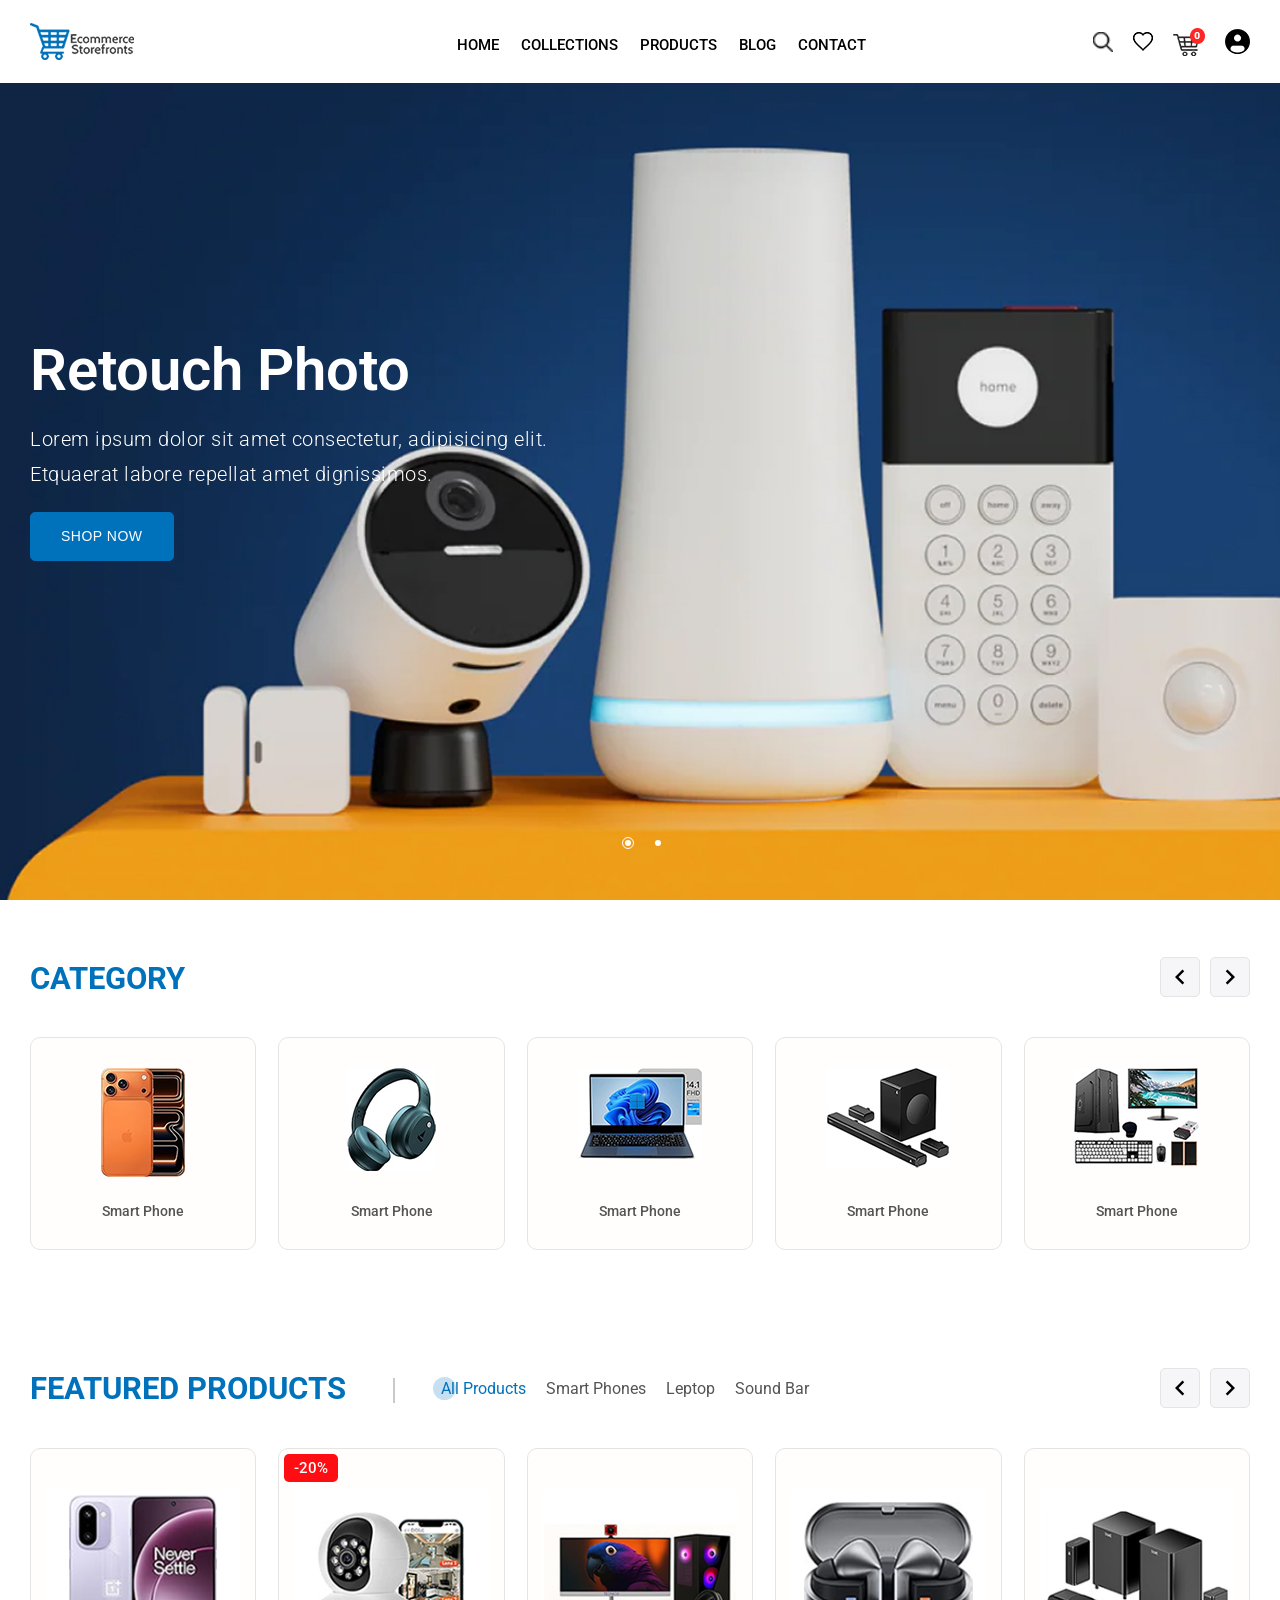
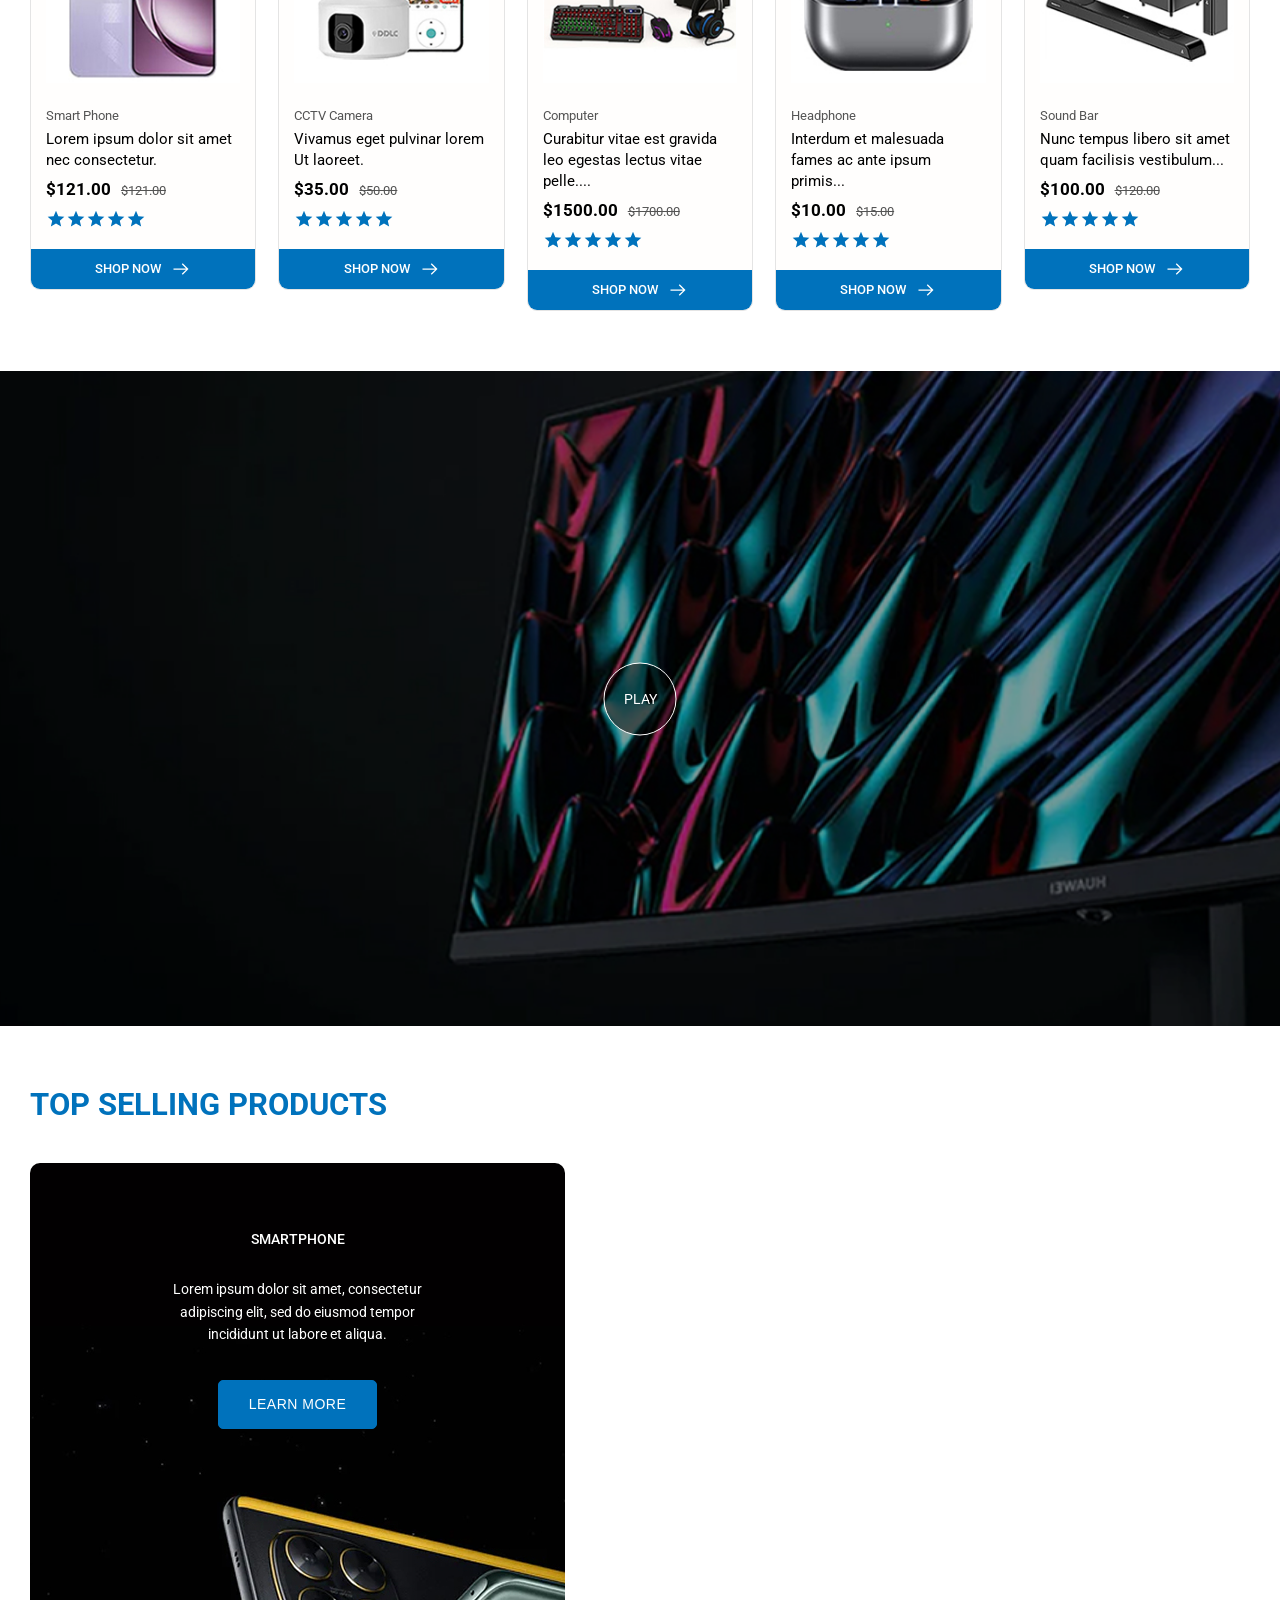
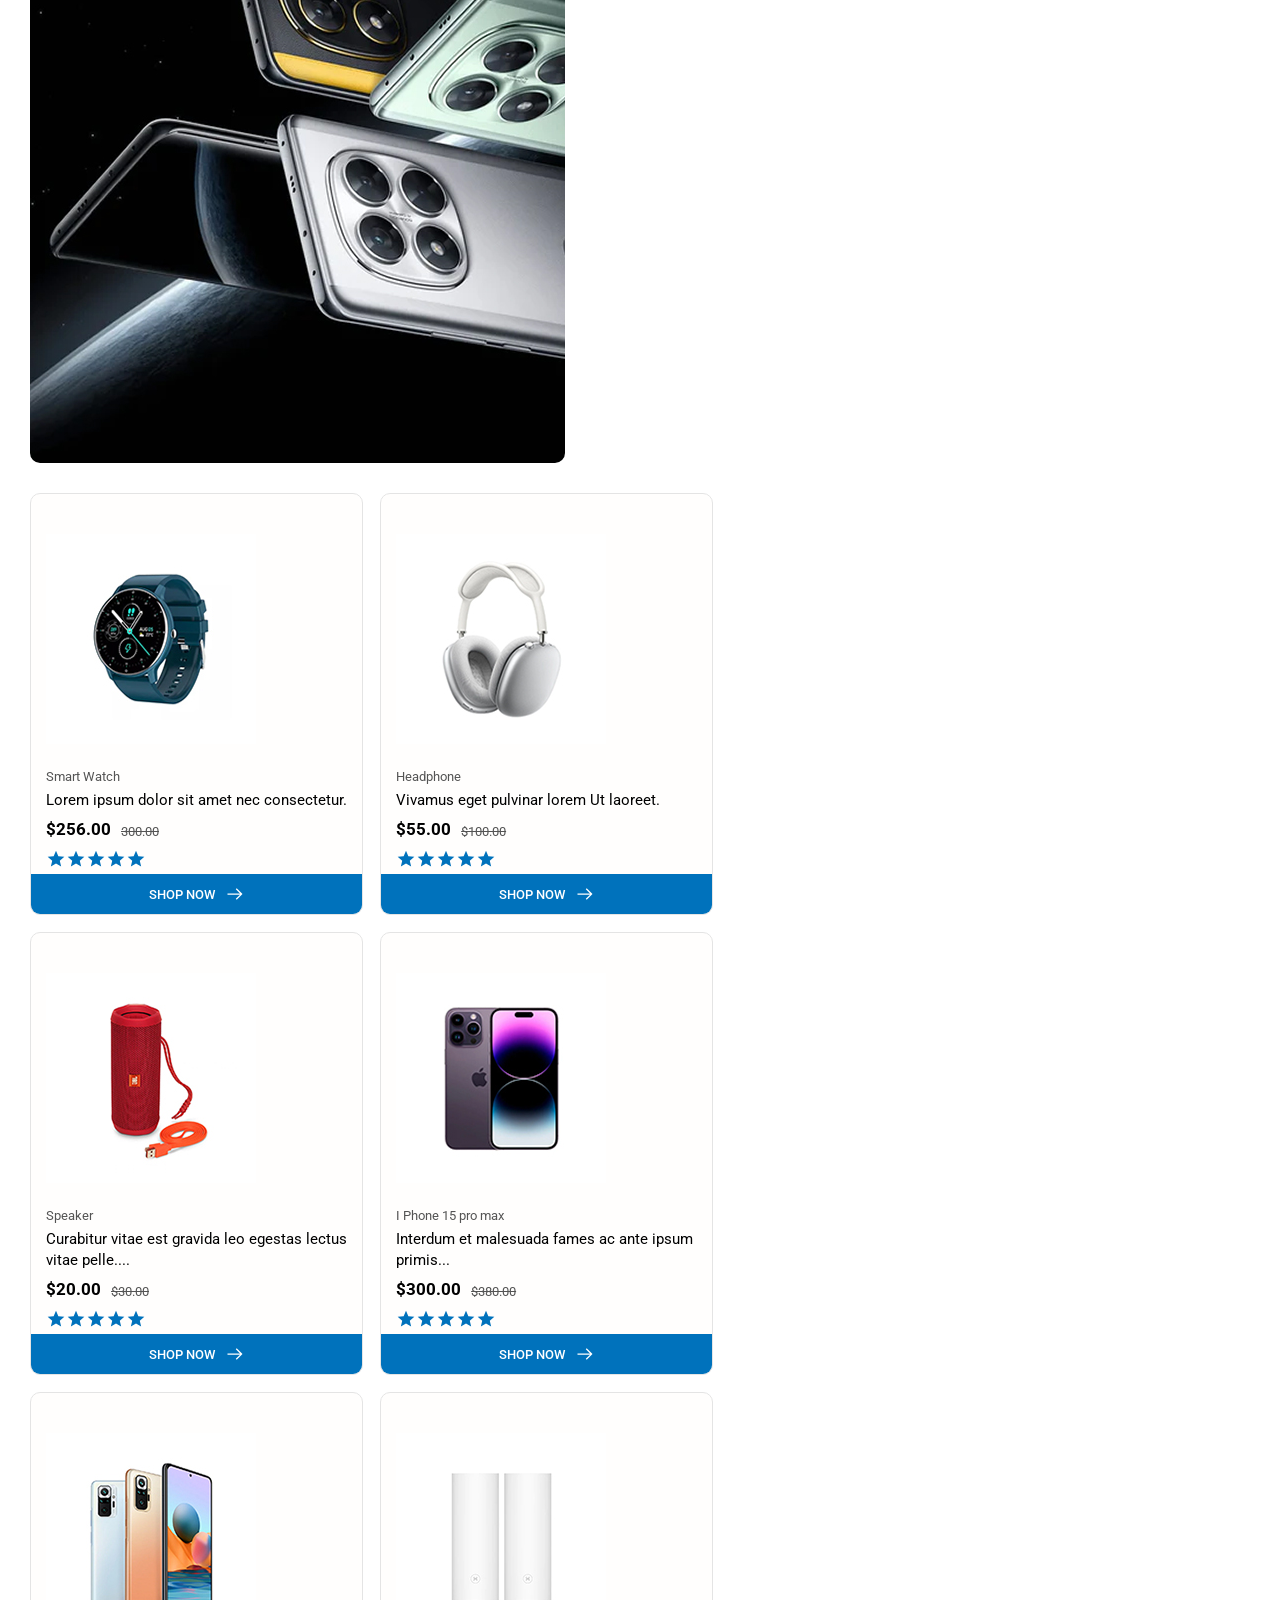
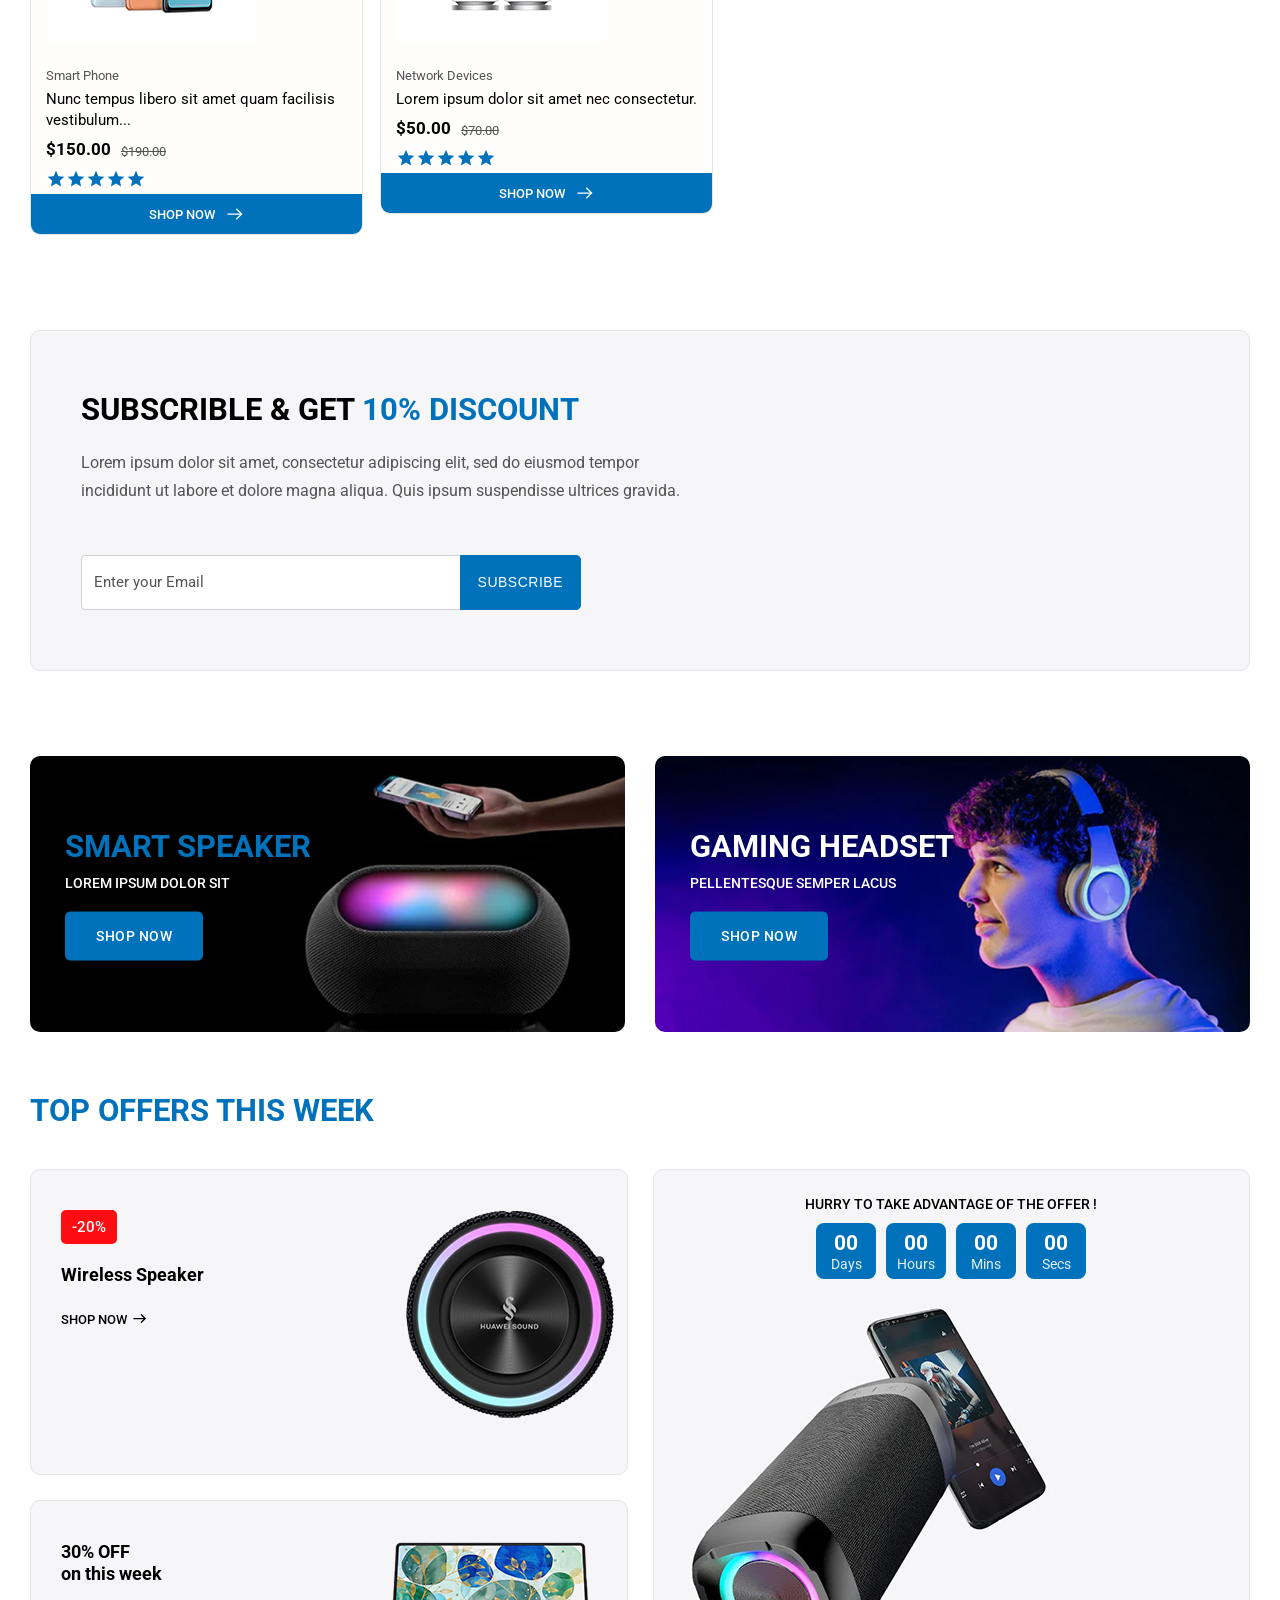
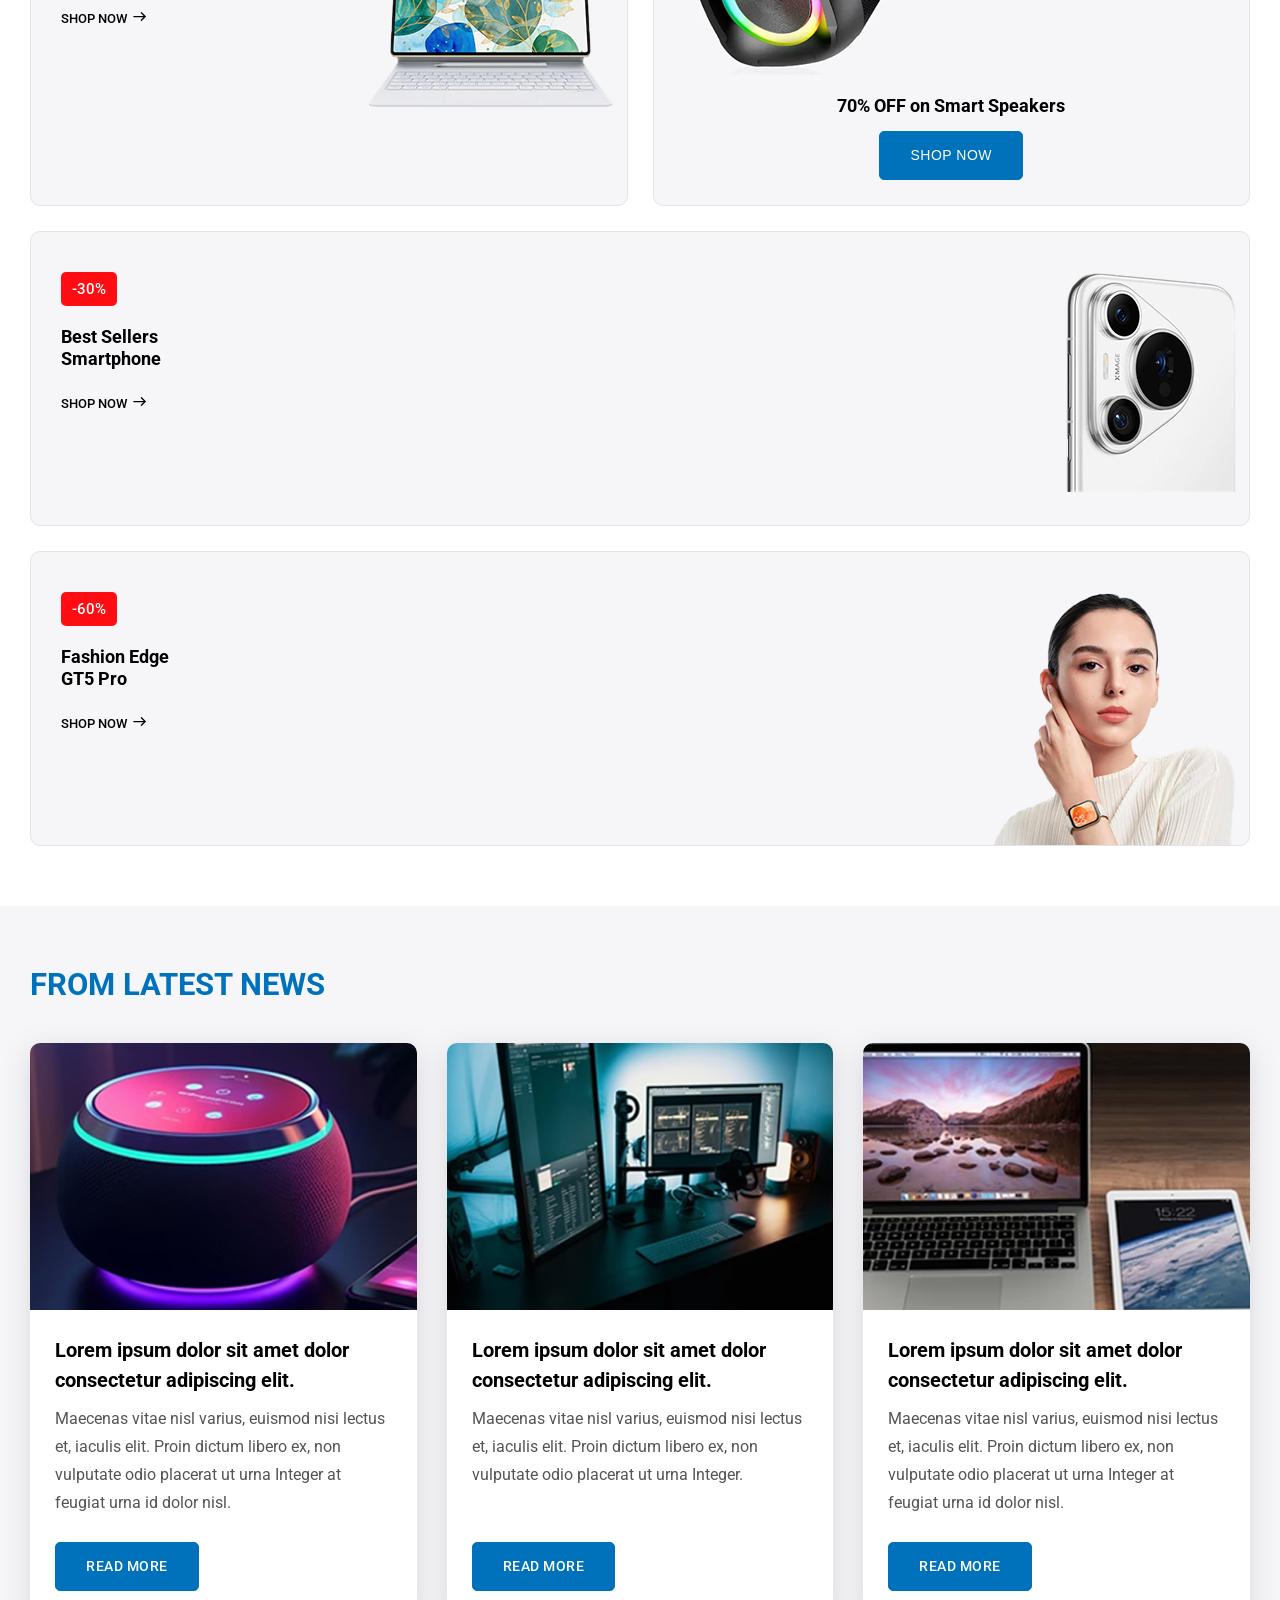
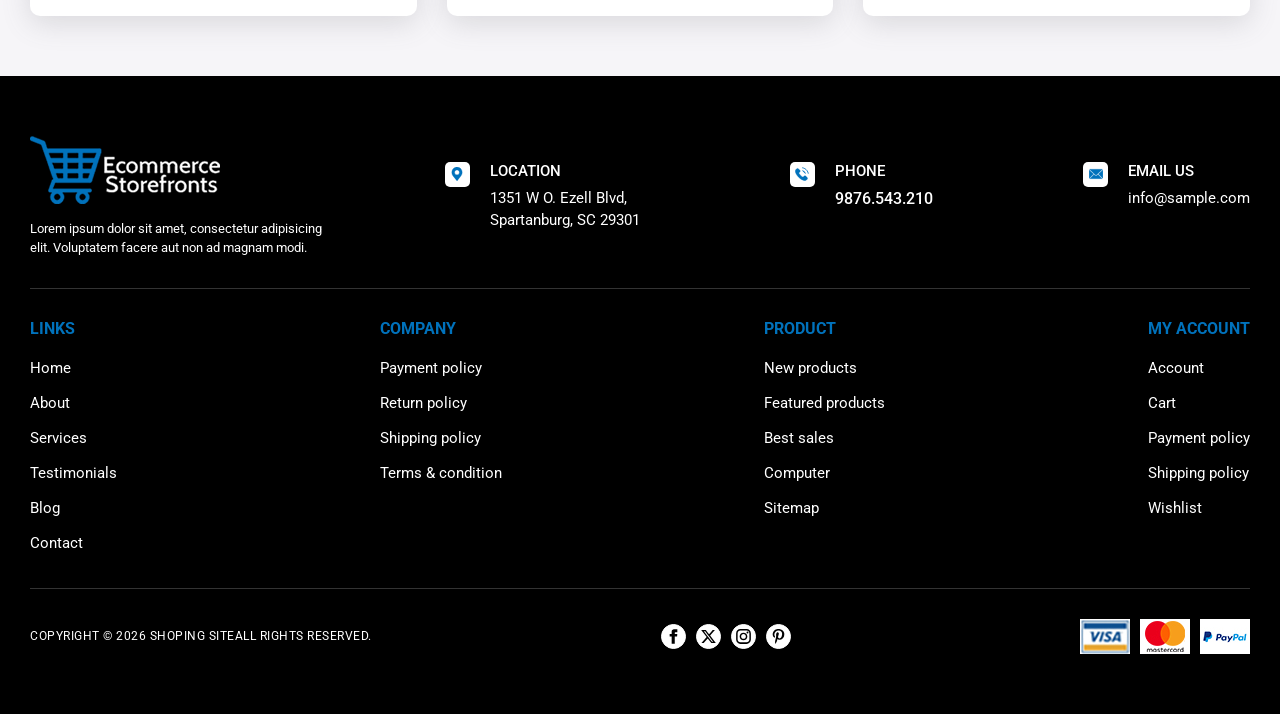
==== commit d547d20f: "Update index.html" ====
--- a/index.html
+++ b/index.html
@@ -876,6 +876,74 @@
         </div>
     </section>
 
+    <section class="blog-wrapper">
+        <div class="container">
+            <h3 class="section-title animate fadeInUp">From latest news</h3>
+            <div class="row justify-content-center animate fadeInUp">
+                <div class="col">
+                    <a href="javascript:void(0)">
+                        <div class="top-col">
+                            <div class="ImgWrap">
+                                <img src="imgs/blog-img1.jpg" alt="blog-img1">
+                            </div>
+                            <div class="descwrap">
+                                <h4 class="title black-color fs-20 sf-sb lh-5 mb-10">Lorem ipsum dolor sit amet dolor
+                                    consectetur adipiscing elit. </h4>
+                                <div class="desc FParagraph1 text-color mt-10">
+                                    <p>Maecenas vitae nisl varius, euismod nisi lectus et, iaculis elit. Proin dictum
+                                        libero
+                                        ex, non vulputate odio placerat ut urna Integer at feugiat urna id dolor nisl.
+                                    </p>
+                                </div>
+                            </div>
+                        </div>
+                        <div class="btn btn-primary" role="button">Read More</div>
+                    </a>
+                </div>
+                <div class="col">
+                    <a href="javascript:void(0)">
+                        <div class="top-col">
+                            <div class="ImgWrap">
+                                <img src="imgs/blog-img2.jpg" alt="blog-img2">
+                            </div>
+                            <div class="descwrap">
+                                <h4 class="title black-color fs-20 sf-sb lh-5 mb-10">Lorem ipsum dolor sit amet dolor
+                                    consectetur adipiscing elit. </h4>
+                                <div class="desc FParagraph1 text-color mt-10">
+                                    <p>Maecenas vitae nisl varius, euismod nisi lectus et, iaculis elit. Proin dictum
+                                        libero
+                                        ex, non vulputate odio placerat ut urna Integer. </p>
+                                </div>
+    
+                            </div>
+                        </div>
+                        <div class="btn btn-primary" role="button">Read More</div>
+                    </a>
+                </div>
+                <div class="col">
+                    <a href="javascript:void(0)">
+                        <div class="top-col">
+                            <div class="ImgWrap">
+                                <img src="imgs/blog-img3.jpg" alt="blog-img3">
+                            </div>
+                            <div class="descwrap">
+                                <h4 class="title black-color fs-20 sf-sb lh-5 mb-10">Lorem ipsum dolor sit amet dolor
+                                    consectetur adipiscing elit. </h4>
+                                <div class="desc FParagraph1 text-color mt-10">
+                                    <p>Maecenas vitae nisl varius, euismod nisi lectus et, iaculis elit. Proin dictum
+                                        libero
+                                        ex, non vulputate odio placerat ut urna Integer at feugiat urna id dolor nisl.
+                                    </p>
+                                </div>
+                            </div>
+                        </div>
+                        <div class="btn btn-primary" role="button">Read More</div>
+                    </a>
+                </div>
+            </div>
+        </div>
+    </section>
+    
     <footer class="footer-wrapper">
         <div class="container">
             <div class="row top-row g-0">
--- a/css/main.min.css
+++ b/css/main.min.css
@@ -1 +1 @@
-*{margin:0;padding:0;-webkit-box-sizing:border-box;box-sizing:border-box}* :focus{outline:none}body{background:#fff;color:#545454;font-size:16px;line-height:28px;font-family:"Roboto";font-weight:400;letter-spacing:normal}:root{scroll-behavior:inherit}.animate{opacity:0;-webkit-transition:all .8s ease-in-out;transition:all .8s ease-in-out;visibility:hidden}.animate.fadeInUp{-webkit-transform:translateY(80px);transform:translateY(80px)}.animate.fadeInDown{-webkit-transform:translateY(-80px);transform:translateY(-80px)}.animate.fadeInUp.in-view,.animate.fadeInDown.in-view{-webkit-transform:translateY(0px);transform:translateY(0px)}.animate.fadeInLeft{-webkit-transform:translateX(-80px);transform:translateX(-80px)}.animate.fadeInRight{-webkit-transform:translateX(80px);transform:translateX(80px)}.animate.fadeInLeft.in-view,.animate.fadeInRight.in-view{-webkit-transform:translateX(0px);transform:translateX(0px)}.animate.zoomIn{-webkit-transform:scale(0);transform:scale(0)}.animate.zoomIn.in-view{-webkit-transform:scale(1);transform:scale(1)}.animate.in-view,.fadeIn.in-view,.in-view{opacity:1;visibility:visible}@font-face{font-family:"Roboto";src:url("../fonts/roboto-variablefont.woff2") format("woff2");font-weight:100 900;font-style:normal;font-display:swap}::-webkit-scrollbar{width:8px}::-webkit-scrollbar-thumb{background-color:#969696;border-radius:50px}.clearfix::after{content:"";display:block;clear:both}.menu-link:has(svg),.footer-logo:has(img),.ImgWrap:has(img),.image:has(img),.icon:has(img){line-height:0}.d-flex{display:-webkit-box;display:-ms-flexbox;display:flex}.row{--bs-gutter-x: 1.5rem;--bs-gutter-y: 0;display:-webkit-box;display:-ms-flexbox;display:flex;-ms-flex-wrap:wrap;flex-wrap:wrap;margin-top:calc(var(--bs-gutter-y)*-1);margin-right:calc(var(--bs-gutter-x)*-0.5);margin-left:calc(var(--bs-gutter-x)*-0.5)}.row>*{-ms-flex-negative:0;flex-shrink:0;width:100%;max-width:100%;padding-right:calc(var(--bs-gutter-x)*.5);padding-left:calc(var(--bs-gutter-x)*.5);margin-top:var(--bs-gutter-y)}.col{-webkit-box-flex:1;-ms-flex:1 0 0%;flex:1 0 0%}.col-12{-webkit-box-flex:0;-ms-flex:0 0 auto;flex:0 0 auto;width:100%}.col-1{-webkit-box-flex:0;-ms-flex:0 0 auto;flex:0 0 auto;width:8.33333333%}@media(min-width: 576px){.col-sm-1{-webkit-box-flex:0;-ms-flex:0 0 auto;flex:0 0 auto;width:8.33333333%}.col-sm-5{-webkit-box-flex:0;-ms-flex:0 0 auto;flex:0 0 auto;width:41.66666667%}.col-sm-6{-webkit-box-flex:0;-ms-flex:0 0 auto;flex:0 0 auto;width:50%}}@media(min-width: 768px){.col-md-3{-webkit-box-flex:0;-ms-flex:0 0 auto;flex:0 0 auto;width:25%}.col-md-4{-webkit-box-flex:0;-ms-flex:0 0 auto;flex:0 0 auto;width:33.33333333%}}@media(min-width: 1200px){.col-xl-2{-webkit-box-flex:0;-ms-flex:0 0 auto;flex:0 0 auto;width:16.66666667%}.col-xl-3{-webkit-box-flex:0;-ms-flex:0 0 auto;flex:0 0 auto;width:25%}}.justify-content-between{-webkit-box-pack:justify !important;-ms-flex-pack:justify !important;justify-content:space-between !important}.g-0,.gx-0{--bs-gutter-x: 0}.g-0,.gy-0{--bs-gutter-y: 0}.g-1,.gx-1{--bs-gutter-x: 0.25rem}.g-1,.gy-1{--bs-gutter-y: 0.25rem}.g-2,.gx-2{--bs-gutter-x: 0.5rem}.g-2,.gy-2{--bs-gutter-y: 0.5rem}.g-3,.gx-3{--bs-gutter-x: 1rem}.g-3,.gy-3{--bs-gutter-y: 1rem}.g-4,.gx-4{--bs-gutter-x: 1.5rem}.g-4,.gy-4{--bs-gutter-y: 1.5rem}.g-5,.gx-5{--bs-gutter-x: 3rem}.g-5,.gy-5{--bs-gutter-y: 3rem}.py-4{padding-top:1.5rem !important;padding-bottom:1.5rem !important}.gap-0{gap:0 !important}.gap-1{gap:.25rem !important}.gap-2{gap:.5rem !important}.gap-3{gap:1rem !important}.gap-4{gap:1.5rem !important}.gap-5{gap:3rem !important}.text-start{text-align:left !important}.text-end{text-align:right !important}.text-center{text-align:center !important}.text-lowercase{text-transform:lowercase !important}.text-uppercase{text-transform:uppercase !important}.text-capitalize{text-transform:capitalize !important}.white-color{color:#fff !important}.black-color{color:#000 !important}.text-color{color:#545454 !important}.primary-color{color:#0072bc !important}.secondary-color{color:#025e99 !important}.gray-color{color:#f6f5f8 !important}.colorError{color:red !important}.bgc-white{background-color:#fff !important}.bgc-black{background-color:#000 !important}.bgc-primary{background-color:#0072bc !important}.bgc-secondary{background-color:#025e99 !important}.bgc-gray{background-color:#f6f5f8 !important}.sf{font-family:"Roboto"}.thin{font-weight:200}.light{font-weight:300}.regular{font-weight:400}.medium{font-weight:500}.semibold{font-weight:600}.bold{font-weight:700}.extrabold{font-weight:800}.black{font-weight:900}.fs-11{font-size:11px !important}.fs-12{font-size:12px !important}.fs-13{font-size:13px !important}.fs-14{font-size:14px !important}.fs-15{font-size:15px !important}.fs-16{font-size:16px !important}.fs-17{font-size:17px !important}.fs-18{font-size:18px !important}.fs-19{font-size:19px !important}.fs-20{font-size:20px !important}.fs-21{font-size:21px !important}.fs-22{font-size:22px !important}.fs-23{font-size:23px !important}.fs-24{font-size:24px !important}.fs-25{font-size:25px !important}.fs-26{font-size:26px !important}.fs-27{font-size:27px !important}.fs-28{font-size:28px !important}.fs-29{font-size:29px !important}.fs-30{font-size:30px !important}.fs-31{font-size:31px !important}.fs-32{font-size:32px !important}.fs-33{font-size:33px !important}.fs-34{font-size:34px !important}.fs-35{font-size:35px !important}.fs-40{font-size:40px !important}.fs-45{font-size:45px !important}.fs-50{font-size:50px !important}.fs-55{font-size:55px !important}.fs-60{font-size:60px !important}.ls-05{letter-spacing:.5px !important}.ls-1{letter-spacing:1px !important}.ls-2{letter-spacing:2px !important}.ls-3{letter-spacing:3px !important}.ls-4{letter-spacing:4px !important}.ls-5{letter-spacing:5px !important}.lh-1{line-height:1 !important}.lh-2{line-height:1.2 !important}.lh-3{line-height:1.3 !important}.lh-4{line-height:1.4 !important}.lh-5{line-height:1.5 !important}.lh-6{line-height:1.6 !important}.lh-7{line-height:1.7 !important}.lh-8{line-height:1.8 !important}.lh-9{line-height:1.9 !important}.lh-10{line-height:2 !important}.pt-5{padding-top:5px !important}.pt-10{padding-top:10px !important}.pt-15{padding-top:15px !important}.pt-20{padding-top:20px !important}.pt-25{padding-top:25px !important}.pt-30{padding-top:30px !important}.pt-35{padding-top:35px !important}.pt-40{padding-top:40px !important}.pt-45{padding-top:45px !important}.pt-50{padding-top:50px !important}.pb-5{padding-bottom:5px !important}.pb-10{padding-bottom:10px !important}.pb-15{padding-bottom:15px !important}.pb-20{padding-bottom:20px !important}.pb-25{padding-bottom:25px !important}.pb-30{padding-bottom:30px !important}.pb-35{padding-bottom:35px !important}.pb-40{padding-bottom:40px !important}.pb-45{padding-bottom:45px !important}.pb-50{padding-bottom:50px !important}.mt-5{margin-top:5px !important}.mt-10{margin-top:10px !important}.mt-15{margin-top:15px !important}.mt-20{margin-top:20px !important}.mt-25{margin-top:25px !important}.mt-30{margin-top:30px !important}.mt-35{margin-top:35px !important}.mt-40{margin-top:40px !important}.mt-45{margin-top:45px !important}.mt-50{margin-top:50px !important}.mb-5{margin-bottom:5px !important}.mb-10{margin-bottom:10px !important}.mb-15{margin-bottom:15px !important}.mb-20{margin-bottom:20px !important}.mb-25{margin-bottom:25px !important}.mb-30{margin-bottom:30px !important}.mb-35{margin-bottom:35px !important}.mb-40{margin-bottom:40px !important}.mb-45{margin-bottom:45px !important}.mb-50{margin-bottom:50px !important}a{text-decoration:none !important;-webkit-transition:all .5s ease-in-out;transition:all .5s ease-in-out;color:#0072bc}a:hover{color:#025e99}.transition{-webkit-transition:all .5s ease-in-out;transition:all .5s ease-in-out}::-moz-selection{color:#fff;background-color:#0072bc}::selection{color:#fff;background-color:#0072bc}::-moz-selection{color:#fff;background-color:#0072bc}::-webkit-selection{color:#fff;background-color:#0072bc}h1,h2,h3,h4,h5,h6{letter-spacing:normal;line-height:1;font-weight:700}h1,.main-title{font-size:clamp(2.1875rem,1.5962rem + 2.5227vw,3.75rem)}h2,.section-title{font-size:clamp(1.875rem,1.6385rem + 1.0091vw,2.5rem)}h3{font-size:clamp(1.5625rem,1.326rem + 1.0091vw,2.1875rem)}h4{font-size:clamp(1.375rem,1.1858rem + .8073vw,1.875rem)}h5{font-size:clamp(1.25rem,1.1317rem + .5045vw,1.5625rem);line-height:1.3}h6{font-size:clamp(1.125rem,1.0304rem + .4036vw,1.375rem);line-height:1.3}.w-100{width:100%}b,strong{font-weight:600}ol{list-style:decimal;margin-left:0px}table{border-collapse:collapse;border-spacing:0}sub{vertical-align:sub !important}sup{vertical-align:sup !important}img{border:0px;max-width:100%;height:auto}.FParagraph p{margin-bottom:15px}.FParagraph1 p{margin-bottom:20px}.FParagraph p:last-child,p:last-child,.FParagraph1 p:last-child{margin-bottom:0}ul{list-style:none;list-style-type:none;margin:0px;padding:0px}ul li{background-image:url(../images/bullet-1.png);background-position:3px 10px;background-repeat:no-repeat;margin:0px;padding:1px 0px;padding-left:20px}.nobullet li{background-image:none;background-position:0px;background-repeat:no-repeat;margin:0px;padding:0px}.EditorText ul{display:flow-root}.EditorText ul li{background-image:url(../images/bullet-1.png);background-repeat:no-repeat;margin:0px;padding:0px 0px 0px 20px;border:0px solid;display:block;text-align:left}.EditorText ol li{display:list-item;margin:0px 0px 0px 20px;padding:0px;text-align:left;background-repeat:no-repeat;background-image:none !important;cursor:text;width:auto !important;list-style:decimal;border:0px;text-align:left}.EditorText h1,.EditorText h2,.EditorText h3,.EditorText h4,.EditorText h5,.EditorText h6{margin-bottom:10px}.EditorText ul+h1,.EditorText ul+h2,.EditorText ul+h3,.EditorText ul+h4,.EditorText ul+h5,.EditorText ul+h6,.EditorText ul+p{margin-top:20px}.EditorText hr{margin:0px;border-bottom:1px solid #999;height:1px;width:100%}.EditorText table{max-width:500px !important;width:100% !important;border-collapse:collapse !important}.EditorText table td{border-right:1px solid #000;border-bottom:1px solid #000;padding:5px 15px;border-left:1px solid #000;border-top:1px solid #000}.EditorText sup{vertical-align:super;font-size:smaller}.EditorText sub{vertical-align:sub;font-size:smaller}.EditorText blockquote{padding-left:20px}.FSocialIcon{margin:0 auto;text-align:center}.FSocialIcon .SocialIcons{list-style:none}.create-a-new-page-wrapper .row>.col{padding:0}.create-a-new-page-wrapper .row>.col h2.title{color:#0072bc}@media(min-width: 1200px){.container,.container-lg,.container-md,.container-sm,.container-xl{max-width:1460px;padding:60px 30px;margin-right:auto;margin-left:auto}.container-fluid,.container-xxl{padding:0}a.menu-link,.responsive-logo,.scroll-top-arrow{display:none}.normal-menu.Sticky{background:none;background-color:#fff !important}.normal-menu.Sticky .nav-phone a{color:#000}.create-a-new-page-wrapper .col-12.border-start{border-left:1px solid #ddd;padding:0 0 0 20px;margin-left:20px}.create-a-new-page-wrapper .row>.col .ImgWrap.me-lg-5{margin-right:50px}}.container,.container-lg,.container-md,.container-sm,.container-xl{padding:60px 30px}.btn-primary,.btn-secondary{font-size:14px;line-height:1.2;font-weight:500;letter-spacing:.5px;border-radius:5px;text-transform:uppercase;padding:15px 30px;-webkit-box-shadow:none !important;box-shadow:none !important;-webkit-transition:all .5s ease-in-out;transition:all .5s ease-in-out;position:relative;text-align:center;display:-webkit-box;display:-ms-flexbox;display:flex;-webkit-box-align:center;-ms-flex-align:center;align-items:center;-webkit-box-pack:center;-ms-flex-pack:center;justify-content:center;gap:10px;max-width:-webkit-max-content;max-width:-moz-max-content;max-width:max-content;cursor:pointer}.btn-primary svg,.btn-secondary svg{fill:#fff;width:20px;height:20px}.btn-primary{color:#fff !important;background-color:#0072bc !important;border:1px solid #0072bc !important}.btn-primary:hover{background-color:#025e99 !important;border:1px solid #025e99 !important}.btn-secondary{color:#fff !important;background-color:#025e99 !important;border:1px solid #fff !important}.btn-secondary:hover{background-color:#0072bc !important;border:1px solid #fff !important}.row{margin-left:0;margin-right:0}.carousel-indicators [data-bs-target]{height:10px;width:10px;border-radius:100%}.mfp-zoom-out-cur,.mfp-zoom-out-cur .mfp-image-holder .mfp-close{cursor:-moz-pointer !important;cursor:-webkit-pointer !important;cursor:pointer !important}.EditorText a,.ThanksMsg a{word-break:break-word}.EditorText img,.ThanksMsg img{-o-object-fit:cover;object-fit:cover;height:auto !important}@media(min-width: 992px){.text-lg-start{text-align:left !important}.float-lg-start{float:left !important}.col-lg-4{-webkit-box-flex:0;-ms-flex:0 0 auto;flex:0 0 auto;width:33.33333333%}}.p-0{padding:0 !important}.mb-4{margin-bottom:1.5rem !important}.pt-4{padding-top:1.5rem !important}.mt-4{margin-top:1.5rem !important}.mb-3{margin-bottom:1rem !important}.ErrorBodyWrap .create-a-new-page-wrapper .section-title,.ErrorBodyWrap .create-a-new-page-wrapper .row .col{text-align:left !important}@media(max-width: 1199px){.create-a-new-page-wrapper .col{text-align:center !important;min-width:100%}.create-a-new-page-wrapper .col .ImgWrap{float:none !important;margin:0 auto 30px !important}.create-a-new-page-wrapper .row .col .section-title{text-align:center}.create-a-new-page-wrapper .border-start{border-left:0px !important;border-top:1px solid #dee2e6;padding-left:0 !important;padding-right:0 !important;margin-left:0 !important;min-width:100%;text-align:center !important}}.section-title{color:#0072bc;text-transform:uppercase;font-size:clamp(1.375rem,1.1385rem + 1.0091vw,2rem);line-height:1.2;font-weight:700}.section-title+.JcarouselSlider,.section-title+.row{margin-top:40px}body{position:relative;-webkit-transition:all .5s ease-in-out;transition:all .5s ease-in-out}body::before{content:"";position:absolute;left:0;right:0;width:100%;height:100%;backdrop-filter:blur(8px);z-index:99;-webkit-transition:all .5s ease-in-out;transition:all .5s ease-in-out;opacity:0;visibility:hidden}body.openSidemenu{position:fixed;width:100%;overflow:hidden}body.openSidemenu::before{opacity:1;visibility:visible}body.openSocialLinks::before{opacity:1;visibility:visible}.header-wrapper{position:fixed;top:0;left:0;z-index:999;width:100%;-webkit-transition:all .5s ease-in-out;transition:all .5s ease-in-out;background-color:#fff}.header-wrapper.hide-header{-webkit-transform:translateY(-100%);transform:translateY(-100%)}.header-wrapper .navigation .address-social-col,.header-wrapper .menu-link,.header-wrapper .submenu-text{display:none !important}.header-wrapper .container{display:-webkit-box;display:-ms-flexbox;display:flex;-webkit-box-align:center;-ms-flex-align:center;align-items:center;-webkit-box-pack:justify;-ms-flex-pack:justify;justify-content:space-between;gap:20px;padding-block:23px;-webkit-transition:all .5s ease-in-out;transition:all .5s ease-in-out}.header-wrapper .container .main-logo a{line-height:0;position:relative;z-index:99;display:block;width:104px;height:37px;background:url(../imgs/main-logo.png) no-repeat left top;text-indent:-999999px;background-size:100%}.header-wrapper .container .primary-nav{min-width:65%}.header-wrapper .container .primary-nav .phone,.header-wrapper .container .primary-nav .phone a{color:#fff;letter-spacing:.5px;position:relative;z-index:2}.header-wrapper .container .primary-nav .phone svg,.header-wrapper .container .primary-nav .phone a svg{width:18px;fill:#fff}.header-wrapper .container .primary-nav .phone:hover,.header-wrapper .container .primary-nav .phone a:hover{color:#0072bc}.header-wrapper .primary-nav.d-flex{-webkit-box-orient:horizontal;-webkit-box-direction:reverse;-ms-flex-direction:row-reverse;flex-direction:row-reverse;-webkit-box-align:end;-ms-flex-align:end;align-items:end;-webkit-box-pack:justify;-ms-flex-pack:justify;justify-content:space-between}.header-wrapper .navigation{display:-webkit-box;display:-ms-flexbox;display:flex;-webkit-box-pack:justify;-ms-flex-pack:justify;justify-content:space-between;gap:30px}.header-wrapper .navigation ul{list-style-type:none;display:-webkit-box;display:-ms-flexbox;display:flex;gap:22px}.header-wrapper .navigation ul li{padding:0;background-image:none;position:relative}.header-wrapper .navigation ul li a{position:relative;z-index:1}.header-wrapper .navigation ul li a::after{content:"";position:absolute;left:0;bottom:0;width:0;height:1px;background-color:#fff;-webkit-transition:all .5s ease-in-out;transition:all .5s ease-in-out}.header-wrapper .navigation ul li a:hover::after{width:100%}.header-wrapper .navigation ul li .sub-menu{position:absolute;z-index:2;top:100%;left:0;width:220px;padding:0;background-color:#f6f5f8;border-radius:8px;border:6px solid #fff;-webkit-transition:all .5s ease-in-out;transition:all .5s ease-in-out;-webkit-transform:translateY(20px);transform:translateY(20px);opacity:0;overflow:auto;max-height:calc(100vh - 130px);visibility:hidden}.header-wrapper .navigation ul li:hover .sub-menu{opacity:1;-webkit-transform:translateY(0px);transform:translateY(0px);visibility:visible}.header-wrapper .navigation ul li,.header-wrapper .navigation ul li a{text-decoration:none;color:#000;font-size:15px;line-height:1.4;display:-webkit-box;display:-ms-flexbox;display:flex;-webkit-box-align:center;-ms-flex-align:center;align-items:center;-ms-flex-wrap:wrap;flex-wrap:wrap;-webkit-transition:all .5s ease-in-out;transition:all .5s ease-in-out;font-weight:500;text-transform:uppercase}.header-wrapper .navigation ul .sub-nav{-webkit-box-orient:vertical;-webkit-box-direction:normal;-ms-flex-direction:column;flex-direction:column;gap:0}.header-wrapper .navigation ul .sub-nav a{display:block;width:100%;padding:10px 15px;color:#025e99;-webkit-transition:all .5s ease-in-out;transition:all .5s ease-in-out}.header-wrapper .navigation ul .sub-nav a::after{display:none}.header-wrapper .navigation ul .sub-nav a:hover{color:#fff;background-color:#025e99}.header-wrapper .navigation ul .sub-nav li+li{border-top:1px solid #e3e3e3}.header-wrapper .header-icon{display:-webkit-box;display:-ms-flexbox;display:flex;-webkit-box-pack:end;-ms-flex-pack:end;justify-content:end;-webkit-box-align:center;-ms-flex-align:center;align-items:center;gap:20px}.header-wrapper .header-icon .icon{max-width:-webkit-fit-content;max-width:-moz-fit-content;max-width:fit-content;line-height:0}.header-wrapper.side_menu .primary-nav.d-flex{-webkit-box-orient:horizontal;-webkit-box-direction:normal;-ms-flex-direction:row;flex-direction:row;-webkit-box-align:center;-ms-flex-align:center;align-items:center}.header-wrapper.side_menu .menu-link{display:block !important}.header-wrapper.side_menu .submenu-text,.header-wrapper.side_menu .address-social-col{display:-webkit-box !important;display:-ms-flexbox !important;display:flex !important}.header-wrapper.side_menu .navigation{position:fixed;top:0;right:0;width:50%;height:100vh;padding:100px 30px 30px 50px;background-color:#025e99;-webkit-transition:all .7s cubic-bezier(0.585, 0.135, 0.15, 0.86);transition:all .7s cubic-bezier(0.585, 0.135, 0.15, 0.86);-webkit-transform:translateX(100%);transform:translateX(100%);display:-webkit-box;display:-ms-flexbox;display:flex;-webkit-box-orient:vertical;-webkit-box-direction:normal;-ms-flex-direction:column;flex-direction:column;-webkit-box-pack:justify;-ms-flex-pack:justify;justify-content:space-between}.header-wrapper.side_menu .navigation.active{-webkit-transform:translateX(0%);transform:translateX(0%);opacity:1}.header-wrapper.side_menu .navigation ul{max-width:650px;list-style-type:none;display:-webkit-box;display:-ms-flexbox;display:flex;-webkit-box-orient:vertical;-webkit-box-direction:normal;-ms-flex-direction:column;flex-direction:column;gap:20px;max-height:calc(100% - 200px);overflow:auto}.header-wrapper.side_menu .navigation ul li{padding:0;background-image:none;position:inherit;border:0 !important}.header-wrapper.side_menu .navigation ul li a{position:relative;z-index:1;padding:0;width:-webkit-max-content;width:-moz-max-content;width:max-content}.header-wrapper.side_menu .navigation ul li a::after{content:"";position:absolute;display:block !important;left:0;bottom:0;width:0;height:1px;background-color:#fff;-webkit-transition:all .5s ease-in-out;transition:all .5s ease-in-out}.header-wrapper.side_menu .navigation ul li a:hover::after{width:100%}.header-wrapper.side_menu .navigation ul li,.header-wrapper.side_menu .navigation ul li a{text-decoration:none;color:#fff;font-size:25px;line-height:1.4;display:-webkit-box;display:-ms-flexbox;display:flex;-webkit-box-align:center;-ms-flex-align:center;align-items:center;-ms-flex-wrap:wrap;flex-wrap:wrap;-webkit-transition:all .5s ease-in-out;transition:all .5s ease-in-out}.header-wrapper.side_menu .navigation ul li li,.header-wrapper.side_menu .navigation ul li li a,.header-wrapper.side_menu .navigation ul li a li,.header-wrapper.side_menu .navigation ul li a li a{font-size:20px;line-height:1.5}.header-wrapper.side_menu .navigation .sub-menu{position:absolute;z-index:2;top:100px;left:inherit;right:0 !important;width:100%;height:calc(100% - 100px);border-radius:0px;border:0px;max-height:inherit;padding:0 30px 0 50px;background-color:#025e99;-webkit-transition:all .5s cubic-bezier(0.585, 0.135, 0.15, 0.86);transition:all .5s cubic-bezier(0.585, 0.135, 0.15, 0.86);-webkit-transform:translateX(100%) !important;transform:translateX(100%) !important;opacity:0;visibility:visible !important;overflow:inherit !important}.header-wrapper.side_menu .navigation .sub-menu.active{-webkit-transform:translateX(0%) !important;transform:translateX(0%) !important;opacity:1}.header-wrapper.side_menu .navigation .sub-menu .submenu-text{display:-webkit-box;display:-ms-flexbox;display:flex;-webkit-box-align:center;-ms-flex-align:center;align-items:center;-webkit-box-pack:justify;-ms-flex-pack:justify;justify-content:space-between;margin-bottom:30px;border-bottom:1px solid #293b4f;padding-bottom:15px;max-width:650px}.header-wrapper.side_menu .navigation .sub-menu .submenu-text .parent-text{font-size:25px;line-height:1.5;color:#71b1fa}.header-wrapper.side_menu .navigation .sub-menu .submenu-text .back-submenu{font-size:12px;line-height:1.3;display:-webkit-box;display:-ms-flexbox;display:flex;-webkit-box-align:center;-ms-flex-align:center;align-items:center;gap:5px;text-transform:uppercase;letter-spacing:.5px;cursor:pointer;max-width:-webkit-max-content;max-width:-moz-max-content;max-width:max-content;opacity:.5}.header-wrapper.side_menu .navigation .sub-menu .submenu-text .back-submenu svg{fill:#fff;width:20px}.header-wrapper.side_menu .navigation .address-social-col{display:-webkit-box;display:-ms-flexbox;display:flex;-webkit-box-align:center;-ms-flex-align:center;align-items:center;-webkit-box-pack:justify;-ms-flex-pack:justify;justify-content:space-between;-webkit-box-align:self-start;-ms-flex-align:self-start;align-items:self-start;gap:15px;max-width:650px;margin-top:20px;padding-top:20px;border-top:1px solid #293b4f;background-color:#025e99;position:relative;z-index:2}.header-wrapper.side_menu .navigation .address-social-col>div{-webkit-box-flex:1;-ms-flex:1 0 0px;flex:1 0 0}.header-wrapper.side_menu .navigation .address-social-col .address a,.header-wrapper.side_menu .navigation .address-social-col .social-links{display:-webkit-box;display:-ms-flexbox;display:flex;-webkit-box-align:start;-ms-flex-align:start;align-items:flex-start;gap:10px;-webkit-transition:all .5s ease-in-out;transition:all .5s ease-in-out}.header-wrapper.side_menu .navigation .address-social-col .address,.header-wrapper.side_menu .navigation .address-social-col .address a,.header-wrapper.side_menu .navigation .address-social-col address{color:#fff;font-size:15px;line-height:1.5;font-style:normal;letter-spacing:.5px;-webkit-transition:all .5s ease-in-out;transition:all .5s ease-in-out}.header-wrapper.side_menu .navigation .address-social-col .address svg,.header-wrapper.side_menu .navigation .address-social-col .address a svg,.header-wrapper.side_menu .navigation .address-social-col address svg{fill:#fff;width:15px;margin-top:5px}.header-wrapper.side_menu .navigation .address-social-col .address:hover,.header-wrapper.side_menu .navigation .address-social-col .address a:hover,.header-wrapper.side_menu .navigation .address-social-col address:hover{color:#0072bc}.header-wrapper.side_menu .navigation .address-social-col .social-links{-webkit-box-pack:end;-ms-flex-pack:end;justify-content:flex-end}.header-wrapper.side_menu .navigation .address-social-col .social-links a{width:30px;height:30px;border:1px solid #fff;border-radius:100%;display:-webkit-box;display:-ms-flexbox;display:flex;-webkit-box-align:center;-ms-flex-align:center;align-items:center;-webkit-box-pack:center;-ms-flex-pack:center;justify-content:center;-webkit-transition:all .5s ease-in-out;transition:all .5s ease-in-out}.header-wrapper.side_menu .navigation .address-social-col .social-links a svg{fill:#fff;width:15px;-webkit-transition:all .5s ease-in-out;transition:all .5s ease-in-out}.header-wrapper.side_menu .navigation .address-social-col .social-links a.facebook svg{width:10px}.header-wrapper.side_menu .navigation .address-social-col .social-links a:hover{background-color:#fff}.header-wrapper.side_menu .navigation .address-social-col .social-links a:hover svg{fill:#025e99}.header-wrapper.sticky{-webkit-box-shadow:0 .5rem 1rem rgba(0,0,0,.05) !important;box-shadow:0 .5rem 1rem rgba(0,0,0,.05) !important}.phone,.phone a{display:-webkit-box;display:-ms-flexbox;display:flex;-webkit-box-align:center;-ms-flex-align:center;align-items:center;gap:10px;font-size:18px;line-height:1.3;-webkit-transition:all .5s ease-in-out;transition:all .5s ease-in-out}a.menu-link{position:relative;z-index:9999;display:block;text-decoration:none;margin:0}a.menu-link .hamburger{cursor:pointer;-webkit-tap-highlight-color:rgba(0,0,0,0);-webkit-transition:-webkit-transform 1s;transition:-webkit-transform 1s;transition:transform 1s;transition:transform 1s, -webkit-transform 1s;-moz-user-select:none;-webkit-user-select:none;-ms-user-select:none;user-select:none}a.menu-link .hamburger .line{fill:none;-webkit-transition:stroke-dasharray 1s,stroke-dashoffset 1s;transition:stroke-dasharray 1s,stroke-dashoffset 1s;stroke:#fff;stroke-width:5.5;stroke-linecap:round}a.menu-link .hamburger .line.top{stroke-dasharray:40 172}a.menu-link .hamburger .line.middle{stroke-dasharray:40 111}a.menu-link .hamburger .line.bottom{stroke-dasharray:40 172}a.menu-link .hamburger.active .top{stroke-dashoffset:-132px}a.menu-link .hamburger.active .middle{stroke-dashoffset:-71px}a.menu-link .hamburger.active .bottom{stroke-dashoffset:-132px}.has-subnav{width:40px;height:30px;cursor:pointer;display:-webkit-box;display:-ms-flexbox;display:flex;-webkit-box-align:center;-ms-flex-align:center;align-items:center;-webkit-box-pack:center;-ms-flex-pack:center;justify-content:center}.has-subnav i{font-size:20px;color:#fff}@media(max-width: 1199.98px){.header-wrapper{position:sticky !important;background-color:#0072bc}.header-wrapper .primary-nav.d-flex{-webkit-box-orient:horizontal;-webkit-box-direction:normal;-ms-flex-direction:row;flex-direction:row;-webkit-box-align:center;-ms-flex-align:center;align-items:center;-webkit-box-pack:end;-ms-flex-pack:end;justify-content:flex-end}.header-wrapper .submenu-text{display:-webkit-box !important;display:-ms-flexbox !important;display:flex !important}.header-wrapper .menu-link{display:block !important}.header-wrapper .container{padding-block:10px}.header-wrapper .container .main-logo a{-webkit-filter:brightness(0) invert(1);filter:brightness(0) invert(1)}.header-wrapper .container .primary-nav .phone{min-width:28px;max-width:28px;height:28px;border-radius:100%;background-color:#fff;display:-webkit-box !important;display:-ms-flexbox !important;display:flex !important;-webkit-box-pack:center;-ms-flex-pack:center;justify-content:center;-webkit-box-align:center;-ms-flex-align:center;align-items:center}.header-wrapper .container .navigation{position:fixed;top:0;right:0;width:100%;height:100vh;padding:120px 3% 0px 3%;background-color:#025e99;-webkit-transition:all .7s cubic-bezier(0.585, 0.135, 0.15, 0.86);transition:all .7s cubic-bezier(0.585, 0.135, 0.15, 0.86);-webkit-transform:translateX(100%);transform:translateX(100%);display:-webkit-box;display:-ms-flexbox;display:flex;-webkit-box-orient:vertical;-webkit-box-direction:normal;-ms-flex-direction:column;flex-direction:column;-webkit-box-pack:justify;-ms-flex-pack:justify;justify-content:space-between}.header-wrapper .container .navigation.active{-webkit-transform:translateX(0%);transform:translateX(0%);opacity:1}.header-wrapper .container .navigation ul{max-width:100%;list-style-type:none;display:-webkit-box;display:-ms-flexbox;display:flex;-webkit-box-orient:vertical;-webkit-box-direction:normal;-ms-flex-direction:column;flex-direction:column;gap:20px;max-height:calc(100% - 0px);overflow:auto}.header-wrapper .container .navigation ul li{padding:0;background-image:none;position:inherit;border:0 !important}.header-wrapper .container .navigation ul li a{position:relative;z-index:1;padding:0;width:-webkit-max-content;width:-moz-max-content;width:max-content}.header-wrapper .container .navigation ul li a::after{content:"";position:absolute;display:block !important;left:0;bottom:0;width:0;height:1px;background-color:#fff;-webkit-transition:all .5s ease-in-out;transition:all .5s ease-in-out}.header-wrapper .container .navigation ul li a:hover::after{width:100%}.header-wrapper .container .navigation ul li,.header-wrapper .container .navigation ul li a{text-decoration:none;color:#fff;font-size:25px;line-height:1.4;display:-webkit-box;display:-ms-flexbox;display:flex;-webkit-box-align:center;-ms-flex-align:center;align-items:center;-ms-flex-wrap:wrap;flex-wrap:wrap;-webkit-transition:all .5s ease-in-out;transition:all .5s ease-in-out}.header-wrapper .container .navigation ul li li,.header-wrapper .container .navigation ul li li a,.header-wrapper .container .navigation ul li a li,.header-wrapper .container .navigation ul li a li a{font-size:20px;line-height:1.5}.header-wrapper .container .navigation .sub-menu{position:absolute;z-index:2;top:100px;left:inherit;right:0 !important;width:100%;height:calc(100% - 0px);max-height:inherit;padding:20px 3%;background-color:#025e99;border-radius:0px;border:0px;-webkit-transition:all .5s cubic-bezier(0.585, 0.135, 0.15, 0.86);transition:all .5s cubic-bezier(0.585, 0.135, 0.15, 0.86);-webkit-transform:translateX(100%) !important;transform:translateX(100%) !important;opacity:0;visibility:visible !important;overflow:inherit !important}.header-wrapper .container .navigation .sub-menu.active{-webkit-transform:translateX(0%) !important;transform:translateX(0%) !important;opacity:1}.header-wrapper .container .navigation .sub-menu .submenu-text{display:-webkit-box;display:-ms-flexbox;display:flex;-webkit-box-align:center;-ms-flex-align:center;align-items:center;-webkit-box-pack:justify;-ms-flex-pack:justify;justify-content:space-between;margin-bottom:30px;border-bottom:1px solid #293b4f;padding-bottom:15px;max-width:650px}.header-wrapper .container .navigation .sub-menu .submenu-text .parent-text{font-size:25px;line-height:1.5;color:#71b1fa}.header-wrapper .container .navigation .sub-menu .submenu-text .back-submenu{font-size:12px;line-height:1.3;display:-webkit-box;display:-ms-flexbox;display:flex;-webkit-box-align:center;-ms-flex-align:center;align-items:center;gap:5px;text-transform:uppercase;letter-spacing:.5px;cursor:pointer;max-width:-webkit-max-content;max-width:-moz-max-content;max-width:max-content;opacity:.5}.header-wrapper .container .navigation .sub-menu .submenu-text .back-submenu svg{fill:#fff;width:20px}.header-wrapper .container .navigation .address-social-col{display:-webkit-box;display:-ms-flexbox;display:flex;-webkit-box-align:center;-ms-flex-align:center;align-items:center;-webkit-box-pack:justify;-ms-flex-pack:justify;justify-content:space-between;-webkit-box-align:self-start;-ms-flex-align:self-start;align-items:self-start;gap:15px;max-width:100%;margin-top:20px;padding-block:20px;border-top:1px solid #293b4f;background-color:#025e99;position:relative;z-index:2}.header-wrapper .container .navigation .address-social-col>div{-webkit-box-flex:1;-ms-flex:1 0 0px;flex:1 0 0}.header-wrapper .container .navigation .address-social-col .address a,.header-wrapper .container .navigation .address-social-col .social-links{display:-webkit-box;display:-ms-flexbox;display:flex;-webkit-box-align:start;-ms-flex-align:start;align-items:flex-start;gap:10px;-webkit-transition:all .5s ease-in-out;transition:all .5s ease-in-out}.header-wrapper .container .navigation .address-social-col .address,.header-wrapper .container .navigation .address-social-col .address a,.header-wrapper .container .navigation .address-social-col address{color:#fff;font-size:15px;line-height:1.5;font-style:normal;letter-spacing:.5px;-webkit-transition:all .5s ease-in-out;transition:all .5s ease-in-out}.header-wrapper .container .navigation .address-social-col .address svg,.header-wrapper .container .navigation .address-social-col .address a svg,.header-wrapper .container .navigation .address-social-col address svg{fill:#fff;width:15px;margin-top:5px}.header-wrapper .container .navigation .address-social-col .address:hover,.header-wrapper .container .navigation .address-social-col .address a:hover,.header-wrapper .container .navigation .address-social-col address:hover{color:#0072bc}.header-wrapper .container .navigation .address-social-col .social-links{-webkit-box-pack:end;-ms-flex-pack:end;justify-content:flex-end}.header-wrapper .container .navigation .address-social-col .social-links a{width:30px;height:30px;border:1px solid #fff;border-radius:100%;display:-webkit-box;display:-ms-flexbox;display:flex;-webkit-box-align:center;-ms-flex-align:center;align-items:center;-webkit-box-pack:center;-ms-flex-pack:center;justify-content:center;-webkit-transition:all .5s ease-in-out;transition:all .5s ease-in-out}.header-wrapper .container .navigation .address-social-col .social-links a svg{fill:#fff;width:15px;-webkit-transition:all .5s ease-in-out;transition:all .5s ease-in-out}.header-wrapper .container .navigation .address-social-col .social-links a.facebook svg{width:10px}.header-wrapper .container .navigation .address-social-col .social-links a:hover{background-color:#fff}.header-wrapper .container .navigation .address-social-col .social-links a:hover svg{fill:#025e99}.header-wrapper .container .phone span{display:none}.header-wrapper .header-icon{position:relative;z-index:9999;display:none}.header-wrapper .header-icon .icon img{-webkit-filter:brightness(0) invert(1);filter:brightness(0) invert(1)}.header-wrapper.side_menu .navigation ul{max-height:calc(100% - 230px)}.header-wrapper.side_menu .navigation .sub-menu{height:calc(100% - 100px)}}@media(max-width: 480.98px){.header-wrapper .container .primary-nav .navigation .address-social-col{gap:20px;-webkit-box-orient:vertical;-webkit-box-direction:normal;-ms-flex-direction:column;flex-direction:column}}.JcarouselSlider{position:relative}.swiper-button-next3,.swiper-container-rtl .swiper-button-prev3,.swiper-button-next2,.swiper-container-rtl .swiper-button-prev2,.swiper-button-next1,.swiper-container-rtl .swiper-button-prev1,.swiper-button-next,.swiper-container-rtl .swiper-button-prev{right:-40px;left:auto}.swiper-button-prev3,.swiper-container-rtl .swiper-button-next3,.swiper-button-prev2,.swiper-container-rtl .swiper-button-next2,.swiper-button-prev1,.swiper-container-rtl .swiper-button-next1,.swiper-button-prev,.swiper-container-rtl .swiper-button-next{left:-40px;right:auto}.swiper-button-next3:after,.swiper-button-prev2:after,.swiper-button-next2:after,.swiper-button-prev2:after,.swiper-button-next1:after,.swiper-button-prev1:after,.swiper-button-next:after,.swiper-button-prev:after{display:none}.swiper-button-next3,.swiper-button-prev3,.swiper-button-next2,.swiper-button-prev2,.swiper-button-next1,.swiper-button-prev1,.swiper-button-next,.swiper-button-prev{position:absolute;display:block;width:40px;height:40px;top:50%;margin-top:-9px;background-position:center;background-size:30px !important;cursor:pointer;z-index:10;text-indent:-9999px;background-color:#f6f5f8 !important;border:1px solid #e4e4e4;border-radius:5px}.swiper-button-prev3,.swiper-button-prev2,.swiper-button-prev1,.swiper-button-prev{background:url(../icons/chevron.svg) no-repeat center}.swiper-button-next3,.swiper-button-next2,.swiper-button-next1,.swiper-button-next{background:url(../icons/chevron.svg) no-repeat center;-webkit-transform:rotate(180deg);transform:rotate(180deg)}.WithoutSlider+.swiper-button-next3,.WithoutSlider+.swiper-button-next3+.swiper-button-prev3,.WithoutSlider+.swiper-button-next2,.WithoutSlider+.swiper-button-next2+.swiper-button-prev2,.WithoutSlider+.swiper-button-next1,.WithoutSlider+.swiper-button-next1+.swiper-button-prev1,.WithoutSlider+.swiper-button-next,.WithoutSlider+.swiper-button-next+.swiper-button-prev{display:none}.WithoutSlider .swiper-wrapper{-webkit-box-pack:center;-ms-flex-pack:center;justify-content:center}.WithoutSlider .swiper-btn{display:none}.swiper-button-disabled{opacity:.35;cursor:auto;pointer-events:none}.swiper-pagination-bullet{width:10px !important;height:10px !important;background:rgba(0,0,0,0) !important;opacity:1 !important;border:1px solid #fff !important;cursor:pointer}.swiper-pagination-bullet.swiper-pagination-bullet-active{background:#fff !important}.container+.container{padding-top:0 !important}.hero-wrapper{position:relative}.hero-wrapper .creative-showcase--slider .swiper-slide{position:relative;overflow:hidden;width:100%;min-height:100vh;padding:80px 0}.hero-wrapper .creative-showcase--slider .slide-inner{position:absolute;top:0;left:0;display:-webkit-box;display:-ms-flexbox;display:flex;width:100%;height:100%}.hero-wrapper .creative-showcase--slider .slide-inner img,.hero-wrapper .creative-showcase--slider .slide-inner video{-o-object-fit:cover;object-fit:cover;width:100%}.hero-wrapper .creative-showcase--slider .slide-bg{display:-webkit-box;display:-ms-flexbox;display:flex;-webkit-box-align:center;-ms-flex-align:center;align-items:center;position:absolute;top:0;right:0;bottom:0;left:0;background-size:cover;background-position:center;background-repeat:no-repeat}.hero-wrapper .creative-showcase--slider .slide-bg .video-container{position:absolute;top:0;right:0;bottom:0;left:0}.hero-wrapper .creative-showcase--slider .slide-bg .video-container video{width:100%;height:100%;-o-object-fit:cover;object-fit:cover;-o-object-position:center center;object-position:center center}.hero-wrapper .creative-showcase--slider .creative-button--wrapper{position:absolute;bottom:40px;max-width:1460px;width:100%;display:-webkit-box;display:-ms-flexbox;display:flex;-webkit-box-align:center;-ms-flex-align:center;align-items:center;-webkit-box-pack:justify;-ms-flex-pack:justify;justify-content:space-between;margin:0 auto;left:50%;-webkit-transform:translateX(-50%);transform:translateX(-50%);z-index:2;-webkit-box-orient:horizontal;-webkit-box-direction:reverse;-ms-flex-direction:row-reverse;flex-direction:row-reverse;padding:0px 30px}.hero-wrapper .creative-showcase--slider .creative-button--wrapper .swiper-button-prev,.hero-wrapper .creative-showcase--slider .creative-button--wrapper .swiper-button-next{position:relative;display:-webkit-box;display:-ms-flexbox;display:flex;-webkit-box-align:center;-ms-flex-align:center;align-items:center;top:auto;color:#fff;z-index:9;cursor:pointer;width:auto;font-size:14px;letter-spacing:.5px;line-height:normal;height:auto}.hero-wrapper .creative-showcase--slider .creative-button--wrapper .swiper-button-prev:after,.hero-wrapper .creative-showcase--slider .creative-button--wrapper .swiper-button-next:after{display:none}.hero-wrapper .creative-showcase--slider .creative-button--wrapper .swiper-button-prev i{margin-right:15px}.hero-wrapper .creative-showcase--slider .creative-button--wrapper .swiper-button-next i{margin-left:15px}.hero-wrapper .creative-showcase--slider .swiper-pagination{bottom:40px;left:50%;-webkit-transform:translateX(-50%);transform:translateX(-50%);width:auto}.hero-wrapper .creative-showcase--slider .swiper-pagination .swiper-pagination-bullet{background:rgba(0,0,0,0) !important;border:0 !important;margin:0 10px !important}.hero-wrapper .creative-showcase--slider .swiper-pagination .swiper-pagination-bullet .path{display:none}.hero-wrapper .creative-showcase--slider .swiper-pagination .swiper-pagination-bullet.swiper-pagination-bullet-active .path{display:inline-block !important;stroke-dasharray:1000;stroke-dashoffset:0;-webkit-animation:dash linear 10s;animation:dash linear 10s;-webkit-animation-iteration-count:unset;animation-iteration-count:unset}@-webkit-keyframes dash{0%{stroke-dashoffset:1000}100%{stroke-dashoffset:0}}@keyframes dash{0%{stroke-dashoffset:1000}100%{stroke-dashoffset:0}}.hero-wrapper .hero-content{max-width:1460px;width:100%;margin-left:auto;margin-right:auto;position:relative;z-index:7;padding-inline:30px}.hero-wrapper .hero-content .slide-heading{font-size:clamp(2.1875rem,1.5962rem + 2.5227vw,3.75rem);color:#fff;margin:0px;font-weight:600;line-height:1.1;margin-bottom:.2rem}.hero-wrapper .hero-content .slide-subtitle{font-size:20px;color:#fff;line-height:35px;letter-spacing:.5px;font-weight:300;margin-top:20px}.hero-wrapper .hero-content .btn{margin-top:20px}.hero-wrapper .video-wrapper{position:relative}.hero-wrapper .video-wrapper .hero-content{max-width:1460px;width:100%;margin-inline:auto;position:absolute;left:50%;-webkit-transform:translateX(-50%);transform:translateX(-50%);bottom:100px;z-index:7;padding-inline:30px}.Category-wrapper{overflow:hidden}.Category-wrapper .container .top+.JcarouselSlider{margin-top:40px}.Category-wrapper .container .swiper-container{overflow:hidden;position:relative}.Category-wrapper .container .swiper-button-next,.Category-wrapper .container .swiper-button-prev{top:0;margin-top:-80px}.Category-wrapper .container .swiper-button-prev{left:auto;right:50px}.Category-wrapper .container .swiper-button-next{right:0}.Category-wrapper .container .swiper-slide{background-color:#fffefd;border:1px solid #e4e4e4;border-radius:10px;height:100%}.Category-wrapper .container .col{display:-webkit-box;display:-ms-flexbox;display:flex;-webkit-box-pack:justify;-ms-flex-pack:justify;justify-content:space-between;-webkit-box-align:center;-ms-flex-align:center;align-items:center;gap:25px;-webkit-box-orient:vertical;-webkit-box-direction:normal;-ms-flex-direction:column;flex-direction:column;padding:30px;height:100%}.Category-wrapper .container .col .ImgWrap img{-webkit-transition:all .5s ease-in-out;transition:all .5s ease-in-out}.Category-wrapper .container .col .title{font-size:14px;line-height:1.2;color:#545454;font-weight:500;-webkit-transition:all .5s ease-in-out;transition:all .5s ease-in-out}.Category-wrapper .container .col:hover .ImgWrap img{-webkit-transform:scale(1.1);transform:scale(1.1)}.Category-wrapper .container .col:hover .title{color:#0072bc}.Featured-products-wrapper{overflow:hidden}.Featured-products-wrapper .container .top{padding-right:100px;display:-webkit-box;display:-ms-flexbox;display:flex;gap:30px 95px}.Featured-products-wrapper .container .top .list{display:-webkit-box;display:-ms-flexbox;display:flex;gap:20px;-webkit-box-align:center;-ms-flex-align:center;align-items:center;position:relative}.Featured-products-wrapper .container .top .list::after{content:"";position:absolute;background-color:#cacaca;width:2px;height:25px;top:8px;left:-48px}.Featured-products-wrapper .container .top .list a{color:#545454;font-size:16px;line-height:1.2;position:relative}.Featured-products-wrapper .container .top .list a:hover{color:#0072bc}.Featured-products-wrapper .container .top .list a.active{color:#0072bc}.Featured-products-wrapper .container .top .list a.active::after{content:"";position:absolute;background-color:#c6e0f1;width:23px;height:23px;border-radius:100%;top:-2px;left:-8px;z-index:-1}.Featured-products-wrapper .container .top+.JcarouselSlider{margin-top:40px}.Featured-products-wrapper .container .swiper-slide{border:1px solid #e4e4e4;border-radius:10px;height:100%;background-color:#fffefd;overflow:hidden}.Featured-products-wrapper .container .swiper-container{overflow:hidden;position:relative}.Featured-products-wrapper .container .swiper-button-next1,.Featured-products-wrapper .container .swiper-button-prev1{top:0;margin-top:-80px}.Featured-products-wrapper .container .swiper-button-prev1{left:auto;right:50px}.Featured-products-wrapper .container .swiper-button-next1{right:0}.product-col{position:relative;padding:40px 15px 60px;height:100%}.product-col .ImgWrap img{-webkit-transition:all .5s ease-in-out;transition:all .5s ease-in-out}.product-col .discount-lable{font-size:15px;line-height:1.2;color:#fff;font-weight:500;background-color:#ff0d13;border-radius:5px;padding:5px 10px;max-width:-webkit-fit-content;max-width:-moz-fit-content;max-width:fit-content;position:absolute;top:5px;left:5px}.product-col .text{margin-top:25px}.product-col .text .P_title{font-size:13px;line-height:1.2;color:#545454;margin-bottom:5px}.product-col .text .P_sub-text{font-size:15px;line-height:1.4;color:#000;margin-bottom:8px}.product-col .text .price{display:-webkit-box;display:-ms-flexbox;display:flex;gap:10px;-webkit-box-align:end;-ms-flex-align:end;align-items:flex-end}.product-col .text .price .new-price{font-size:17px;line-height:1.2;color:#000;font-weight:700}.product-col .text .price .old-price{font-size:13px;line-height:1.2;color:#545454}.product-col .text .rating{margin-top:10px;display:-webkit-box;display:-ms-flexbox;display:flex}.product-col .shop-btn{background-color:#0072bc;width:100%;padding:10px;font-size:13px;line-height:1.2;color:#fff;font-weight:500;text-transform:uppercase;position:absolute;bottom:0;left:0;display:-webkit-box;display:-ms-flexbox;display:flex;-webkit-box-align:center;-ms-flex-align:center;align-items:center;-webkit-box-pack:center;-ms-flex-pack:center;justify-content:center;gap:10px;-webkit-transition:all .5s ease-in-out;transition:all .5s ease-in-out}.product-col .shop-btn .icon{line-height:0}.product-col .shop-btn .icon svg{width:20px;height:20px;-webkit-transition:all .5s ease-in-out;transition:all .5s ease-in-out}.product-col:hover .ImgWrap img{-webkit-transform:scale(1.1);transform:scale(1.1)}.product-col:hover .shop-btn{background-color:#025e99}.product-col:hover .shop-btn svg{-webkit-transform:rotate(45deg);transform:rotate(45deg)}.parallax-wrapper{position:relative;overflow:hidden}.parallax-bg{position:absolute;top:-25%;left:0;width:100%;height:150%;background-size:cover;background-position:center;background-repeat:no-repeat;will-change:transform;z-index:0}.parallax-bg::before{content:"";position:absolute;background:rgba(0,0,0,.4);width:100%;height:100%;top:0;left:0}.banner-video-wrapper{min-height:655px}.banner-video-wrapper .icon{min-width:73px;max-width:73px;height:73px;display:-webkit-box;display:-ms-flexbox;display:flex;-webkit-box-pack:center;-ms-flex-pack:center;justify-content:center;-webkit-box-align:center;-ms-flex-align:center;align-items:center;border-radius:100%;display:flex;justify-content:center;align-items:center;text-align:center;color:#fff;border:1px solid #fff;background-color:rgba(0,0,0,.5);text-transform:uppercase;font-size:14px;line-height:1.2;position:absolute;top:50%;left:50%;-webkit-transform:translate(-50%, -50%);transform:translate(-50%, -50%)}.banner-video-wrapper .ImgWrap{background-size:cover;width:100%;height:655px;background-position:center;position:relative}.banner-video-wrapper .ImgWrap img{display:none}.Selling-products-wrapper{overflow:hidden;position:relative}.Selling-products-wrapper .container .row{gap:30px;-webkit-box-align:start;-ms-flex-align:start;align-items:flex-start}.Selling-products-wrapper .container .row .left{position:relative;max-width:535px}.Selling-products-wrapper .container .row .left .ImgWrap{line-height:0;max-width:535px;border-radius:10px;overflow:hidden}.Selling-products-wrapper .container .row .left .ImgWrap img{-o-object-fit:cover;object-fit:cover;width:100%}.Selling-products-wrapper .container .row .left .text{position:absolute;top:0;left:0;padding:68px 30px;text-align:center;width:100%;height:100%}.Selling-products-wrapper .container .row .left .text .sub-title{font-size:14px;line-height:1.2;color:#fff;font-weight:500;text-transform:uppercase}.Selling-products-wrapper .container .row .left .text .sub-title+.sub-text{margin-top:30px}.Selling-products-wrapper .container .row .left .text .sub-text{font-size:14px;line-height:1.6;color:#fff}.Selling-products-wrapper .container .row .left .text .btn-primary{max-width:-webkit-fit-content;max-width:-moz-fit-content;max-width:fit-content;margin:35px auto 0}.Selling-products-wrapper .container .row .right{max-width:56%;display:-webkit-box;display:-ms-flexbox;display:flex;-ms-flex-wrap:wrap;flex-wrap:wrap;gap:17px}.Selling-products-wrapper .container .row .right .product-col{-webkit-box-flex:1;-ms-flex:1 0 31.7%;flex:1 0 31.7%;border:1px solid #e4e4e4;border-radius:10px;background-color:#fffefd;overflow:hidden;padding:40px 15px 45px}.Selling-products-wrapper+.Discount_wrapper .container{padding-top:35px}.Discount_wrapper .container{padding:85px 30px}.Discount_wrapper .container .row{background-color:#f6f5f8;border:1px solid #e4e4e4;border-radius:10px;overflow:hidden;padding:60px 50px;-webkit-box-pack:justify;-ms-flex-pack:justify;justify-content:space-between;gap:50px;-webkit-box-align:center;-ms-flex-align:center;align-items:center}.Discount_wrapper .container .row .left .section-title{color:#000}.Discount_wrapper .container .row .left .section-title span{color:#0072bc}.Discount_wrapper .container .row .left .section-title+.shortdesc{margin-top:20px}.Discount_wrapper .container .row .left:has(+.right){max-width:610px}.Discount_wrapper .container .row .left+.right{max-width:500px}.Discount_wrapper .container .row .right .FormWrapper form{position:relative}.Discount_wrapper .container .row .right .FormWrapper form .form-floating{width:100%}.Discount_wrapper .container .row .right .FormWrapper form .btn-primary{position:absolute;top:0;right:0;padding:15px 17px;border-radius:0 5px 5px 0;height:100%}.Discount_wrapper+.Highlight_products_wrapper .container{padding-top:0}.Highlight_products_wrapper{overflow:hidden}.Highlight_products_wrapper .container .row{gap:30px}.Highlight_products_wrapper .container .row .col{position:relative;border-radius:10px;overflow:hidden;width:50%;-webkit-transition:all .5s ease-in-out;transition:all .5s ease-in-out}.Highlight_products_wrapper .container .row .col .ImgWrap{max-width:700px;line-height:0;overflow:hidden}.Highlight_products_wrapper .container .row .col .ImgWrap img{-webkit-transition:all .5s ease-in-out;transition:all .5s ease-in-out}.Highlight_products_wrapper .container .row .col .text{position:absolute;top:50%;left:0;-webkit-transform:translateY(-50%);transform:translateY(-50%);padding:20px 35px}.Highlight_products_wrapper .container .row .col .text .section-title{color:#0072bc}.Highlight_products_wrapper .container .row .col .text .sub-text{color:#fff;text-transform:uppercase;font-weight:500;font-size:14px;line-height:1.2;margin-top:10px}.Highlight_products_wrapper .container .row .col .text .btn-primary{margin-top:20px;background-color:#0072bc !important;border-color:#0072bc !important;color:#fff !important}.Highlight_products_wrapper .container .row .col.white-col .text{position:absolute;top:50%;left:0;-webkit-transform:translateY(-50%);transform:translateY(-50%);padding:20px 35px}.Highlight_products_wrapper .container .row .col.white-col .text .section-title{color:#fff}.Highlight_products_wrapper .container .row .col:hover{-webkit-box-shadow:rgba(0,0,0,.25) 0px 54px 55px,rgba(0,0,0,.12) 0px -12px 30px,rgba(0,0,0,.12) 0px 4px 6px,rgba(0,0,0,.17) 0px 12px 13px,rgba(0,0,0,.09) 0px -3px 5px;box-shadow:rgba(0,0,0,.25) 0px 54px 55px,rgba(0,0,0,.12) 0px -12px 30px,rgba(0,0,0,.12) 0px 4px 6px,rgba(0,0,0,.17) 0px 12px 13px,rgba(0,0,0,.09) 0px -3px 5px}.Highlight_products_wrapper .container .row .col:hover .ImgWrap img{-webkit-transform:scale(1.1);transform:scale(1.1)}.Highlight_products_wrapper+.Offers-wrapper .container{padding-top:0}.Offers-wrapper{overflow:hidden}.Offers-wrapper .container .row{gap:25px}.Offers-wrapper .container .row .W_col{-webkit-box-flex:1;-ms-flex:1 0 32%;flex:1 0 32%}.Offers-wrapper .container .row .left{display:-webkit-box;display:-ms-flexbox;display:flex;-webkit-box-orient:vertical;-webkit-box-direction:normal;-ms-flex-direction:column;flex-direction:column;gap:25px}.Offers-wrapper .container .row .right{display:-webkit-box;display:-ms-flexbox;display:flex;-webkit-box-orient:vertical;-webkit-box-direction:normal;-ms-flex-direction:column;flex-direction:column;gap:25px}.Offers-wrapper .container .row .right .col .ImgWrap{margin-bottom:-40px}.Offers-wrapper .container .row .big-col{background-color:#f6f5f8;border:1px solid #e4e4e4;overflow:hidden;border-radius:10px;padding:25px 12px 25px}.Offers-wrapper .container .row .big-col .top-text{font-size:14px;line-height:1.3;color:#000;text-align:center;text-transform:uppercase;font-weight:500}.Offers-wrapper .container .row .big-col .top-text+.countdown{margin-top:10px}.Offers-wrapper .container .row .big-col .countdown{display:-webkit-box;display:-ms-flexbox;display:flex;gap:10px;-webkit-box-pack:center;-ms-flex-pack:center;justify-content:center;margin-bottom:20px}.Offers-wrapper .container .row .big-col .countdown .time_box{background:#0072bc;color:#fff;padding:8px 10px;border-radius:8px;text-align:center;width:60px}.Offers-wrapper .container .row .big-col .countdown .number{font-size:21px;line-height:1.2;font-weight:bold}.Offers-wrapper .container .row .big-col .countdown .label{font-size:14px;line-height:1;opacity:.9}.Offers-wrapper .container .row .big-col .ImgWrap img{-webkit-transition:all .5s ease-in-out;transition:all .5s ease-in-out}.Offers-wrapper .container .row .big-col .text{display:-webkit-box;display:-ms-flexbox;display:flex;-webkit-box-orient:vertical;-webkit-box-direction:normal;-ms-flex-direction:column;flex-direction:column;-webkit-box-pack:center;-ms-flex-pack:center;justify-content:center;-webkit-box-align:center;-ms-flex-align:center;align-items:center;gap:15px;margin-top:20px}.Offers-wrapper .container .row .big-col .text .title{font-size:18px;line-height:1.2;color:#000;font-weight:700;text-align:center}.Offers-wrapper .container .row .big-col .text .btn-primary{max-width:-webkit-fit-content;max-width:-moz-fit-content;max-width:fit-content}.Offers-wrapper .container .row .col{background-color:#f6f5f8;border:1px solid #e4e4e4;overflow:hidden;border-radius:10px}.Offers-wrapper .container .row .col .d-flex{padding:40px 12px 40px 30px;display:-webkit-box;display:-ms-flexbox;display:flex;gap:30px;-webkit-box-orient:horizontal;-webkit-box-direction:reverse;-ms-flex-direction:row-reverse;flex-direction:row-reverse;-webkit-box-pack:justify;-ms-flex-pack:justify;justify-content:space-between}.Offers-wrapper .container .row .col .ImgWrap img{-webkit-transition:all .5s ease-in-out;transition:all .5s ease-in-out}.Offers-wrapper .container .row .col .text .discount{font-size:15px;line-height:1.2;color:#fff;font-weight:500;background-color:#ff0d13;border-radius:5px;padding:8px 11px;max-width:-webkit-fit-content;max-width:-moz-fit-content;max-width:fit-content}.Offers-wrapper .container .row .col .text .discount+.title{margin-top:20px}.Offers-wrapper .container .row .col .text .title{font-size:18px;line-height:1.2;color:#000;font-weight:700}.Offers-wrapper .container .row .col .text .link-btn{margin-top:25px;display:-webkit-box;display:-ms-flexbox;display:flex;-webkit-box-align:center;-ms-flex-align:center;align-items:center;gap:5px;font-size:13px;line-height:1.2;text-transform:uppercase;font-weight:500;color:#000;-webkit-transition:all .5s ease-in-out;transition:all .5s ease-in-out}.Offers-wrapper .container .row .col .text .link-btn svg{width:15px;height:15px;-webkit-transition:all .5s ease-in-out;transition:all .5s ease-in-out;stroke:#000}.Offers-wrapper .container .row .col:hover .ImgWrap img{-webkit-transform:scale(1.1);transform:scale(1.1)}.Offers-wrapper .container .row .col:hover .text .link-btn{color:#0072bc}.Offers-wrapper .container .row .col:hover .text svg{stroke:#0072bc !important}.inner-header-wrapper{position:relative;overflow:hidden}.inner-header-wrapper .image,.inner-header-wrapper .ImgWrap{position:relative}.inner-header-wrapper .image::after,.inner-header-wrapper .ImgWrap::after{content:"";position:absolute;background-color:rgba(0,0,0,.1);width:100%;height:100%;top:0;left:0}.inner-header-wrapper .image img,.inner-header-wrapper .ImgWrap img{max-width:inherit;width:100%}.inner-header-wrapper .header-text{position:absolute;width:100%;left:0;bottom:-15px;z-index:1}.inner-header-wrapper .header-text .container{padding:0 30px}.inner-header-wrapper .header-text .container .page-title{color:#fff;font-size:75px;line-height:1;text-transform:uppercase;font-weight:700;margin:0}body.open_team_bio{overflow:hidden}.team-list-wrap{display:-webkit-box;display:-ms-flexbox;display:flex;-ms-flex-wrap:wrap;flex-wrap:wrap;-webkit-box-pack:center;-ms-flex-pack:center;justify-content:center;gap:80px}.team-list-wrap .item{-webkit-box-flex:1;-ms-flex:1 0 300px;flex:1 0 300px;max-width:300px}.team-list-wrap .item .image{position:relative;overflow:hidden;background-color:#000}.team-list-wrap .item .image img{scale:1.1;-webkit-transition:all .5s ease-in-out;transition:all .5s ease-in-out}.team-list-wrap .item .name{color:#000;font-size:18px;line-height:1.5;font-weight:600;margin-top:15px}.team-list-wrap .item .designation{color:#666;font-size:14px;line-height:1.5;margin-top:3px}.team-list-wrap .item:hover .image img{scale:1;opacity:.7}.BioOverlay{z-index:70;background-color:rgba(0,0,0,.8);width:100%;height:100%;max-height:100%;position:fixed;top:0;left:0;visibility:hidden;opacity:0;clip-path:inset(50%);z-index:99999;-webkit-transition:all .5s ease-in-out;transition:all .5s ease-in-out}.BioOverlay.OpenBioOverlay{visibility:visible !important;opacity:1 !important;clip-path:inset(0%)}.team-bio{position:fixed;top:0;right:0;background-color:#fff;width:50rem;max-width:100%;height:100%;overflow:auto;-webkit-transform:translateX(100%);transform:translateX(100%);-webkit-transition-delay:.5s !important;transition-delay:.5s !important;-webkit-transition:all .7s cubic-bezier(0.585, 0.135, 0.15, 0.86);transition:all .7s cubic-bezier(0.585, 0.135, 0.15, 0.86);z-index:99999;padding:30px}.team-bio.OpenBioPopup{-webkit-transform:translateX(0%);transform:translateX(0%)}.team-bio .BioClose{position:absolute;top:15px;right:15px;width:50px;height:50px;background-color:#0072bc;color:#fff;border-radius:100%;display:-webkit-box;display:-ms-flexbox;display:flex;-webkit-box-align:center;-ms-flex-align:center;align-items:center;-webkit-box-pack:center;-ms-flex-pack:center;justify-content:center;font-size:25px}.team-bio .BioClose svg{fill:#fff;width:18px}.team-bio .image-name-col{display:-webkit-box;display:-ms-flexbox;display:flex;-webkit-box-align:center;-ms-flex-align:center;align-items:center;gap:40px}.team-bio .image{max-width:calc(100% - 100px);margin-bottom:15px}.team-bio .name{color:#000;font-size:18px;line-height:1.5;font-weight:600;margin-top:15px;font-size:25px;margin-top:0}.team-bio .designation{color:#666;font-size:14px;line-height:1.5;margin-top:3px}.team-bio .d-flex{-webkit-box-orient:vertical;-webkit-box-direction:normal;-ms-flex-direction:column;flex-direction:column;gap:10px}.team-bio .d-flex a{display:-webkit-box;display:-ms-flexbox;display:flex;-webkit-box-align:center;-ms-flex-align:center;align-items:center;gap:8px;font-size:17px;line-height:1.4;font-weight:600}.team-bio .d-flex a svg{width:18px;fill:#0072bc}.team-bio .d-flex a span{color:#545454;-webkit-transition:all .5s ease-in-out;transition:all .5s ease-in-out}.team-bio .d-flex a:hover span{color:#0072bc}.team-bio .d-flex .EmailCol a span{border-bottom:1px solid #0072bc}.team-bio .d-flex:has(.PhoneCol,.EmailCol){margin-top:25px}.team-bio .d-flex:not(:has(.PhoneCol,.EmailCol)){padding:0;border:none;display:none}.team-bio .Human .text-box span:first-of-type,.team-bio .Human .text-box span:last-of-type,.team-bio .Human .text-box input{background-color:#f6f5f8 !important}.team-bio .bio-desc{margin-top:20px}.form-floating{position:relative}.form-floating>.form-control,.form-floating>.form-select{height:calc(3.5rem + 2px);line-height:1.25}.form-floating>label{position:absolute;top:0;left:0;height:100%;padding:1rem .75rem;pointer-events:none;border:1px solid rgba(0,0,0,0);-webkit-transform-origin:0 0;transform-origin:0 0;-webkit-transition:opacity .1s ease-in-out,-webkit-transform .1s ease-in-out;transition:opacity .1s ease-in-out,-webkit-transform .1s ease-in-out;transition:opacity .1s ease-in-out,transform .1s ease-in-out;transition:opacity .1s ease-in-out,transform .1s ease-in-out,-webkit-transform .1s ease-in-out}@media(prefers-reduced-motion: reduce){.form-floating>label{-webkit-transition:none;transition:none}}.form-floating>.form-control{padding:1rem .75rem}.form-floating>.form-control::-moz-placeholder{color:rgba(0,0,0,0)}.form-floating>.form-control::-webkit-input-placeholder{color:rgba(0,0,0,0)}.form-floating>.form-control:-ms-input-placeholder{color:rgba(0,0,0,0)}.form-floating>.form-control::-ms-input-placeholder{color:rgba(0,0,0,0)}.form-floating>.form-control::placeholder{color:rgba(0,0,0,0)}.form-floating>.form-control:not(:-moz-placeholder-shown){padding-top:1.625rem;padding-bottom:.625rem}.form-floating>.form-control:not(:-moz-placeholder){padding-top:1.625rem;padding-bottom:.625rem}.form-floating>.form-control:not(:-ms-input-placeholder){padding-top:1.625rem;padding-bottom:.625rem}.form-floating>.form-control:focus,.form-floating>.form-control:not(:placeholder-shown){padding-top:1.625rem;padding-bottom:.625rem}.form-floating>.form-control:-webkit-autofill{padding-top:1.625rem;padding-bottom:.625rem}.form-floating>.form-select{padding-top:1.625rem;padding-bottom:.625rem}.form-floating>.form-control:not(:-moz-placeholder-shown)~label{opacity:.65;transform:scale(0.85) translateY(-0.5rem) translateX(0.15rem)}.form-floating>.form-control:not(:-moz-placeholder)~label{opacity:.65;transform:scale(0.85) translateY(-0.5rem) translateX(0.15rem)}.form-floating>.form-control:not(:-ms-input-placeholder)~label{opacity:.65;transform:scale(0.85) translateY(-0.5rem) translateX(0.15rem)}.form-floating>.form-control:focus~label,.form-floating>.form-control:not(:placeholder-shown)~label,.form-floating>.form-select~label{opacity:.65;-webkit-transform:scale(0.85) translateY(-0.5rem) translateX(0.15rem);transform:scale(0.85) translateY(-0.5rem) translateX(0.15rem)}.form-floating>.form-control:-webkit-autofill~label{opacity:.65;-webkit-transform:scale(0.85) translateY(-0.5rem) translateX(0.15rem);transform:scale(0.85) translateY(-0.5rem) translateX(0.15rem)}.form-control,.form-select{display:block;width:100%;padding:.375rem .75rem;background-color:#fff;background-clip:padding-box;border:1px solid #ced4da;-webkit-appearance:none;-moz-appearance:none;appearance:none;border-radius:.25rem;-webkit-transition:border-color .15s ease-in-out,-webkit-box-shadow .15s ease-in-out;transition:border-color .15s ease-in-out,-webkit-box-shadow .15s ease-in-out;transition:border-color .15s ease-in-out,box-shadow .15s ease-in-out;transition:border-color .15s ease-in-out,box-shadow .15s ease-in-out,-webkit-box-shadow .15s ease-in-out}.form-select{background-image:url("data:image/svg+xml,%3csvg xmlns='http://www.w3.org/2000/svg' viewBox='0 0 16 16'%3e%3cpath fill='none' stroke='%23343a40' stroke-linecap='round' stroke-linejoin='round' stroke-width='2' d='M2 5l6 6 6-6'/%3e%3c/svg%3e");background-repeat:no-repeat;background-position:right .75rem center;background-size:16px 12px}.form-control[type=file]{overflow:hidden}.form-control[type=file]:not(:disabled):not([readonly]){cursor:pointer}.form-control:focus{outline:0}.form-floating>.form-control,.form-floating>.form-select,input,select,.form-control,.form-select,textarea{color:#545454;font-size:15px;line-height:1.2;height:55px;font-family:"Roboto"}.form-floating>.form-control:focus,.form-floating>.form-select:focus,input:focus,select:focus,.form-control:focus,.form-select:focus,textarea:focus{-webkit-box-shadow:0 0 8px #0072bc;box-shadow:0 0 8px #0072bc;border:1px solid #0072bc;-webkit-transition:all .5s ease-in-out;transition:all .5s ease-in-out;outline:0}.form-floating input,.form-floating select,.form-floating .form-control,.form-floating .form-select{padding:20px 12px 5px !important}.form-floating textarea.form-control{padding:25px 12px 5px !important}.form-floating>label{padding:12px !important;font-size:15px}.g-recaptcha{-moz-transform:scale(0.7);-ms-transform:scale(0.7);-o-transform:scale(0.7);-moz-transform-origin:0;-ms-transform-origin:0;-o-transform-origin:0;-webkit-transform:scale(0.7);transform:scale(0.7);-webkit-transform-origin:0 0;transform-origin:0;filter:progid:DXImageTransform.Microsoft.Matrix(M11=0.80,M12=0,M21=0,M22=0.80,SizingMethod='auto expand')}.form-floating>.form-control:not(:-moz-placeholder)~label{opacity:.65;transform:scale(0.85) translateY(-0.5rem) translateX(0.15rem)}.form-floating>.form-control:not(:-ms-input-placeholder)~label{opacity:.65;transform:scale(0.85) translateY(-0.5rem) translateX(0.15rem)}.form-floating>.form-control:focus~label,.form-floating>.form-control:not(:placeholder-shown)~label,.form-floating>.form-select~label{opacity:.65;-webkit-transform:scale(0.85) translateY(-0.5rem) translateX(0.15rem);transform:scale(0.85) translateY(-0.5rem) translateX(0.15rem)}.ThanksMsg{color:#000;font-size:18px;line-height:1.5;margin:100px auto}.grecaptcha-badge{bottom:70px !important;z-index:99}.FormWrapper .submit-btn .btn{margin-left:auto;margin-right:0}::-webkit-input-placeholder{color:#545454;font-size:16px;line-height:28px}:-moz-placeholder{color:#545454;font-size:16px;line-height:28px}::-moz-placeholder{color:#545454;font-size:16px;line-height:28px}:-ms-input-placeholder{color:#545454;font-size:16px;line-height:28px}.map-col{line-height:0}.map-col iframe{width:100% !important;border-radius:5px}.footer-wrapper{background-color:#f6f5f8}.footer-wrapper .footer-link ul{display:-webkit-box;display:-ms-flexbox;display:flex;-ms-flex-wrap:wrap;flex-wrap:wrap;-webkit-box-orient:vertical;-webkit-box-direction:normal;-ms-flex-direction:column;flex-direction:column;list-style:none;gap:10px;padding:0;margin:0}.footer-wrapper .footer-link ul li{background-image:none;padding:0;line-height:12px;position:relative}.footer-wrapper .footer-link ul li a{color:#000;font-size:12px;line-height:12px;font-weight:500;text-transform:uppercase;letter-spacing:.5px}.footer-wrapper .footer-link ul li a:hover{color:#0072bc}.footer-wrapper .FSocialIcon{display:-webkit-box;display:-ms-flexbox;display:flex;-ms-flex-wrap:wrap;flex-wrap:wrap;gap:8px;margin:0;padding:0}.footer-wrapper .FSocialIcon a{min-width:30px;max-width:30px;height:30px;display:-webkit-box;display:-ms-flexbox;display:flex;-webkit-box-pack:center;-ms-flex-pack:center;justify-content:center;-webkit-box-align:center;-ms-flex-align:center;align-items:center;border-radius:100%;background-color:#025e99;-webkit-transition:all .5s ease-in-out;transition:all .5s ease-in-out}.footer-wrapper .FSocialIcon a svg{fill:#fff;width:15px;-webkit-transition:all .5s ease-in-out;transition:all .5s ease-in-out}.footer-wrapper .FSocialIcon a.facebook svg{width:10px}.footer-wrapper .FSocialIcon a:hover{background-color:#0072bc}.footer-wrapper .FSocialIcon a:hover svg{fill:#fff}.contact-info-col{display:-webkit-box;display:-ms-flexbox;display:flex;-webkit-box-align:center;-ms-flex-align:center;align-items:center;gap:15px;margin-bottom:20px}.contact-info-col:last-child{margin-bottom:0px}.contact-info-col .Icon{width:30px;height:30px;border-radius:100%;background-color:#000;color:#fff;display:-webkit-box;display:-ms-flexbox;display:flex;-webkit-box-align:center;-ms-flex-align:center;align-items:center;-webkit-box-pack:center;-ms-flex-pack:center;justify-content:center}.contact-info-col .Icon svg{fill:#fff;width:16px}.contact-info-col .text,.contact-info-col .text a{color:#000;font-size:15px;line-height:1.5}.contact-info-col .text a:hover,.contact-info-col .text a a:hover{color:#0072bc}.contact-info-col.phone .text,.contact-info-col.phone .text a{font-weight:700;font-size:18px}.copyright{border-top:1px solid #ddd;margin-top:30px;padding-top:30px}.copy,.developed-by,.developed-by a{color:#000;font-size:12px;line-height:1.6;text-transform:uppercase;letter-spacing:.5px}.copy br,.developed-by br,.developed-by a br{display:none}.copy a:hover,.developed-by a:hover,.developed-by a a:hover{color:#0072bc}.scroll-top-arrow .top-scroll{width:25px;height:25px;display:-webkit-box;display:-ms-flexbox;display:flex;-webkit-box-align:center;-ms-flex-align:center;align-items:center;-webkit-box-pack:center;-ms-flex-pack:center;justify-content:center;background-color:#0072bc;margin:0 auto;border-radius:100%}.scroll-top-arrow .top-scroll svg{max-width:24px}.StickyBtns{position:fixed;bottom:0;z-index:109;right:0;width:100%;opacity:0;visibility:hidden;-webkit-transition:all .5s ease-in-out;transition:all .5s ease-in-out}.StickyBtns.activeStickyBtn{opacity:1;visibility:visible}.StickyBtns .FillRedBorder{height:6px;background-color:#025e99;position:absolute;width:100%;bottom:0;border-top:1px solid #fff !important}.StickyBtns .MainWrapper{position:relative;bottom:5px;max-width:1460px;margin:0 auto;padding:0px 30px}.StickyBtns .MainWrapper .clearfix{display:-webkit-box;display:-ms-flexbox;display:flex;-webkit-box-align:end;-ms-flex-align:end;align-items:flex-end;-webkit-box-pack:end;-ms-flex-pack:end;justify-content:flex-end;position:absolute;bottom:0;z-index:2;right:30px}.StickyBtns .MainWrapper .FSocialIcon{float:right;background-color:#025e99;margin:0 0 0 10px;padding:10px 15px;border-bottom:0;width:auto;-webkit-box-sizing:border-box;box-sizing:border-box;border-radius:5px 5px 0 0;border:1px solid #fff !important;border-bottom:0px solid #025e99 !important}.StickyBtns .MainWrapper .FSocialIcon .SocialIcons{display:-webkit-box;display:-ms-flexbox;display:flex;gap:8px;margin:0;padding:0}.StickyBtns .MainWrapper .FSocialIcon .SocialIcons a{min-width:30px;max-width:30px;height:30px;display:-webkit-box;display:-ms-flexbox;display:flex;-webkit-box-pack:center;-ms-flex-pack:center;justify-content:center;-webkit-box-align:center;-ms-flex-align:center;align-items:center;border-radius:100%;background-color:#fff;-webkit-transition:all .5s ease-in-out;transition:all .5s ease-in-out}.StickyBtns .MainWrapper .FSocialIcon .SocialIcons a svg{fill:#025e99;width:15px;-webkit-transition:all .5s ease-in-out;transition:all .5s ease-in-out}.StickyBtns .MainWrapper .FSocialIcon .SocialIcons a.facebook svg{width:10px}.StickyBtns .MainWrapper .FSocialIcon .SocialIcons a:hover{background-color:#0072bc}.StickyBtns .MainWrapper .FSocialIcon .SocialIcons a:hover svg{fill:#fff}.StickyBtns .MainWrapper .FillRedBtn{display:-webkit-box;display:-ms-flexbox;display:flex;gap:10px}.StickyBtns .MainWrapper .FillRedBtn .btn-primary{color:#fff !important;font-size:15px;line-height:1.1;text-transform:uppercase;font-weight:600;border-radius:0;padding:16px 30px;border:0;border:1px solid #fff !important;border-bottom:0px solid #025e99 !important;background-color:#025e99 !important;border-radius:5px 5px 0 0}.StickyBtns .MainWrapper .FillRedBtn .btn-primary:hover{background-color:#0072bc !important}@media(min-width: 768px){.StickyBtns .mobile-social-icon-btn,.StickyBtns .social-title{display:none}}@media(max-width: 1199.98px){.StickyBtns .MainWrapper{max-width:94%;padding:25px 0px}.StickyBtns .MainWrapper .clearfix{right:0px}}@media(max-width: 767.98px){.StickyBtns{background-color:#025e99;border-radius:12px 12px 0px 0px;border:0;-webkit-transform:translateY(100%);transform:translateY(100%);-webkit-transition:all .7s cubic-bezier(0.585, 0.135, 0.15, 0.86);transition:all .7s cubic-bezier(0.585, 0.135, 0.15, 0.86);-webkit-box-shadow:0px 0px 20px 0px rgba(0,0,0,.1);box-shadow:0px 0px 20px 0px rgba(0,0,0,.1)}.StickyBtns .FillRedBorder{height:40px;background-color:rgba(0,0,0,0);position:absolute;width:40px;top:-40px;border-top:0px solid #fff !important;text-align:center;right:20px;background-color:#025e99;border-radius:5px 5px 0 0;-webkit-box-shadow:0px -10px 20px 0px rgba(0,0,0,.1);box-shadow:0px -10px 20px 0px rgba(0,0,0,.1)}.StickyBtns .FillRedBorder .mobile-social-icon-btn{width:100%;display:block;font-size:20px;line-height:1;position:relative;min-height:40px}.StickyBtns .FillRedBorder .mobile-social-icon-btn .arrow{position:absolute;top:50%;left:50%;-webkit-transform:translate(-50%, -40%);transform:translate(-50%, -40%)}.StickyBtns .FillRedBorder .mobile-social-icon-btn .arrow span{display:block;width:12px;height:12px;border-top:2px solid #fff;border-left:2px solid #fff;-webkit-transform:rotate(45deg);transform:rotate(45deg);-webkit-animation:floating_arrow_animation 2s infinite;animation:floating_arrow_animation 2s infinite}.StickyBtns .FillRedBorder .mobile-social-icon-btn .arrow span:nth-child(2){-webkit-animation-delay:-0.8s;animation-delay:-0.8s}@-webkit-keyframes floating_arrow_animation{0%{opacity:0;-webkit-transform:rotate(45deg) translate(5px, 5px);transform:rotate(45deg) translate(5px, 5px)}50%{opacity:1}100%{opacity:0;-webkit-transform:rotate(45deg) translate(0px, 0px);transform:rotate(45deg) translate(0px, 0px)}}@keyframes floating_arrow_animation{0%{opacity:0;-webkit-transform:rotate(45deg) translate(5px, 5px);transform:rotate(45deg) translate(5px, 5px)}50%{opacity:1}100%{opacity:0;-webkit-transform:rotate(45deg) translate(0px, 0px);transform:rotate(45deg) translate(0px, 0px)}}@-webkit-keyframes floating_arrow_close_animation{0%{opacity:0;-webkit-transform:rotate(45deg) translate(0px, 0px);transform:rotate(45deg) translate(0px, 0px)}50%{opacity:1}100%{opacity:0;-webkit-transform:rotate(45deg) translate(5px, 5px);transform:rotate(45deg) translate(5px, 5px)}}@keyframes floating_arrow_close_animation{0%{opacity:0;-webkit-transform:rotate(45deg) translate(0px, 0px);transform:rotate(45deg) translate(0px, 0px)}50%{opacity:1}100%{opacity:0;-webkit-transform:rotate(45deg) translate(5px, 5px);transform:rotate(45deg) translate(5px, 5px)}}.StickyBtns.open{-webkit-transform:translateY(0%);transform:translateY(0%)}.StickyBtns.open .FillRedBorder .mobile-social-icon-btn .arrow{-webkit-transform:translate(-50%, -80%);transform:translate(-50%, -80%)}.StickyBtns.open .FillRedBorder .mobile-social-icon-btn .arrow span{border-top:0px solid #fff;border-left:0px solid #fff;border-bottom:2px solid #fff;border-right:2px solid #fff;-webkit-animation:floating_arrow_close_animation 2s infinite;animation:floating_arrow_close_animation 2s infinite;-webkit-animation-delay:-0.8s;animation-delay:-0.8s}.StickyBtns.open .FillRedBorder .mobile-social-icon-btn .arrow span:nth-child(2){-webkit-animation-delay:0s;animation-delay:0s}.StickyBtns .MainWrapper .clearfix{-webkit-box-align:start;-ms-flex-align:start;align-items:flex-start;-webkit-box-pack:start;-ms-flex-pack:start;justify-content:flex-start;position:relative;right:0px;-webkit-box-orient:vertical;-webkit-box-direction:normal;-ms-flex-direction:column;flex-direction:column;gap:15px}.StickyBtns .MainWrapper .clearfix .FillRedBtn{width:100%}.StickyBtns .MainWrapper .clearfix .FillRedBtn a{width:100%;max-width:100%;border-radius:5px;padding:12px;font-size:14px;color:#025e99 !important;border:1px solid #fff !important;background-color:#fff !important}.StickyBtns .MainWrapper .clearfix .FillRedBtn a:hover{color:#fff !important;background-color:rgba(0,0,0,0) !important}.StickyBtns .MainWrapper .clearfix .FSocialIcon{margin:0 0 0 0px;width:100%;border:0 !important;padding:0}}.box,.box1{position:fixed;inset:0;color:#000;background-color:rgba(0,0,0,.8);z-index:999999 !important;width:100%;overflow:hidden;-webkit-overflow-scrolling:touch;outline:0;overflow-x:hidden;overflow-y:auto}.box::-webkit-scrollbar,.box1::-webkit-scrollbar{width:0}.box .modal-content,.box1 .modal-content{background-color:#f6f5f8;border:3px solid #0072bc;border-radius:0;max-width:710px;margin:45px auto}.box .modal-content .modal-header,.box1 .modal-content .modal-header{position:relative;display:block;text-align:center;padding:30px;border:0;border-radius:0;background-color:#025e99}.box .modal-content .modal-header .boxclose,.box .modal-content .modal-header .boxclose1,.box1 .modal-content .modal-header .boxclose,.box1 .modal-content .modal-header .boxclose1{position:absolute;top:0px !important;right:0px !important;z-index:999999 !important;background-color:#0072bc;opacity:1;color:#fff;border-radius:0;margin:0;font-size:15px;padding:10px !important;background-image:none;display:-webkit-box;display:-ms-flexbox;display:flex;-webkit-box-align:center;-ms-flex-align:center;align-items:center;-webkit-box-pack:center;-ms-flex-pack:center;justify-content:center}.box .modal-content .modal-header .boxclose svg,.box .modal-content .modal-header .boxclose1 svg,.box1 .modal-content .modal-header .boxclose svg,.box1 .modal-content .modal-header .boxclose1 svg{width:15px}.box .modal-content .FormWrapper,.box1 .modal-content .FormWrapper{padding:30px}.box .modal-content .FormWrapper .form-title,.box1 .modal-content .FormWrapper .form-title{font-size:20px;line-height:1.5;font-weight:600;text-align:center;text-wrap:balance;margin-bottom:30px}.box .modal-content .form-floating>.form-select,.box .modal-content .form-floating>.form-control,.box .modal-content .form-control,.box .modal-content input,.box1 .modal-content .form-floating>.form-select,.box1 .modal-content .form-floating>.form-control,.box1 .modal-content .form-control,.box1 .modal-content input{padding:5px 12px;height:50px;font-size:15px !important;line-height:1.3 !important}.box .modal-content .form-floating>.form-select:focus,.box .modal-content .form-floating>.form-control:focus,.box .modal-content .form-control:focus,.box .modal-content input:focus,.box1 .modal-content .form-floating>.form-select:focus,.box1 .modal-content .form-floating>.form-control:focus,.box1 .modal-content .form-control:focus,.box1 .modal-content input:focus{-webkit-box-shadow:0 0 8px #0072bc;box-shadow:0 0 8px #0072bc;border:1px solid #0072bc;-webkit-transition:all .5s ease-in-out;transition:all .5s ease-in-out}.box .modal-content .form-floating>.form-select,.box .modal-content .form-floating>.form-control,.box1 .modal-content .form-floating>.form-select,.box1 .modal-content .form-floating>.form-control{padding:20px 12px 5px}.box .modal-content .form-floating>label,.box1 .modal-content .form-floating>label{padding:12px;font-size:15px !important;line-height:1.3 !important}input.error:focus,select.error:focus,textarea.error:focus,.error{border:1px solid red !important}.Human .text-box input.error{border:1px solid red !important}.errortext{color:red;font-weight:normal;font-style:italic}label.error,div.error{display:none !important}.Human label.error,.SecurityCode label.error{border:0 !important}.Human{text-align:left}.Human .text-box{display:-webkit-box;display:-ms-flexbox;display:flex;-webkit-box-align:center;-ms-flex-align:center;align-items:center;-ms-flex-wrap:wrap;flex-wrap:wrap;gap:10px}.Human .text-box label.error{display:block !important;font-size:13px;color:red;width:100%;line-height:1.5}.Human .text-box span:first-of-type,.Human .text-box span:last-of-type,.Human .text-box input,.Human .text-box .number-box{width:35px;height:35px !important;background-color:#fff;color:#000;margin:0;border-radius:3px;padding:3px !important;display:-webkit-box;display:-ms-flexbox;display:flex;-webkit-box-align:center;-ms-flex-align:center;align-items:center;-webkit-box-pack:center;-ms-flex-pack:center;justify-content:center;text-align:center}.Human+.col-sm-6 .CaptchaCol .SecurityCode{float:right;width:240px}.Human .valid+label.error,.Human .valid+div.error{display:block !important;font-size:13px;color:red;width:100%;line-height:1.5;border:none !important}.form_loader{width:30px;height:30px;border-radius:50%;display:inline-block;border-top:3px solid #0072bc;border-right:3px solid rgba(0,0,0,0);-webkit-animation:rotation 1s linear infinite;animation:rotation 1s linear infinite}.form_loader::after{content:"";position:absolute;left:0;top:0;width:30px;height:30px;border-radius:50%;border-left:3px solid #025e99;border-bottom:3px solid rgba(0,0,0,0);animation:rotation .5s linear infinite reverse}@-webkit-keyframes rotation{0%{-webkit-transform:rotate(0deg);transform:rotate(0deg)}100%{-webkit-transform:rotate(360deg);transform:rotate(360deg)}}@keyframes rotation{0%{-webkit-transform:rotate(0deg);transform:rotate(0deg)}100%{-webkit-transform:rotate(360deg);transform:rotate(360deg)}}@media(max-width: 1199.98px){.container-fluid{padding:0px !important}.container,.container-lg,.container-md,.container-sm,.container-xl{padding:50px 0px;max-width:94% !important;margin:0 auto}.container:has(div,h1,h2,h3,h4,h5,h6,ul,li,iframe),.container-lg:has(div,h1,h2,h3,h4,h5,h6,ul,li,iframe),.container-md:has(div,h1,h2,h3,h4,h5,h6,ul,li,iframe),.container-sm:has(div,h1,h2,h3,h4,h5,h6,ul,li,iframe),.container-xl:has(div,h1,h2,h3,h4,h5,h6,ul,li,iframe){padding:50px 0}img,.EditorText img{max-width:100%}.hero-wrapper .hero-content,.hero-wrapper .creative-showcase--slider .creative-button--wrapper{max-width:94%;padding-inline:0px}.hero-wrapper .swiper-button-next{right:0}.hero-wrapper .swiper-button-prev{left:0}.hero-wrapper .creative-showcase--slider .swiper-slide{min-height:70vh;padding:0}.hero-wrapper .hero-content .slide-heading br{display:none}.hero-wrapper .overlay-dark:before{content:"";opacity:.3;background:#000;position:absolute;width:100%;height:100%;top:0;left:0;z-index:1;pointer-events:none}.Category-wrapper+.Featured-products-wrapper .container{padding-top:0}.Featured-products-wrapper .container .top{padding-right:0;gap:30px;-webkit-box-orient:vertical;-webkit-box-direction:normal;-ms-flex-direction:column;flex-direction:column}.Featured-products-wrapper .container .top .list::after{display:none}.banner-video-wrapper{min-height:500px}.Selling-products-wrapper .container .row .left{max-width:100%;background-image:url(../imgs/selling-product-img.jpg);background-size:cover;min-height:100%;background-position:bottom;border-radius:10px;position:relative;overflow:hidden}.Selling-products-wrapper .container .row .left::after{content:"";position:absolute;background-color:rgba(0,0,0,.5);width:100%;height:100%;top:0;left:0}.Selling-products-wrapper .container .row .left .ImgWrap{max-width:100%;max-height:350px;display:none}.Selling-products-wrapper .container .row .left .text{z-index:1;position:inherit;left:inherit;top:inherit;padding:50px 30px}.Selling-products-wrapper .container .row .left .text .sub-text br{display:none}.Selling-products-wrapper .container .row .right{max-width:100%}.Selling-products-wrapper+.Discount_wrapper .container{padding-top:0}.Discount_wrapper .container{padding:50px 0}.Discount_wrapper .container .row{-webkit-box-orient:vertical;-webkit-box-direction:normal;-ms-flex-direction:column;flex-direction:column;gap:30px;padding:30px 20px}.Discount_wrapper .container .row .left{max-width:100% !important;text-align:center}.Offers-wrapper .container .row .col .d-flex{padding:40px 12px;gap:0}.Offers-wrapper .container .row .col .text .title br{display:none}.Offers-wrapper .container .row .right{display:-webkit-box;display:-ms-flexbox;display:flex;-webkit-box-orient:horizontal;-webkit-box-direction:normal;-ms-flex-direction:row;flex-direction:row}.footer-wrapper .FSocialIcon{-webkit-box-pack:center;-ms-flex-pack:center;justify-content:center}.copyright{text-align:center}}@media(max-width: 767.98px){.box{padding-inline:20px}.box .modal-content .FormWrapper,.box .box1 .modal-content .FormWrapper{padding:30px 5px}.Highlight_products_wrapper .container .row{-webkit-box-orient:vertical;-webkit-box-direction:normal;-ms-flex-direction:column;flex-direction:column}.Highlight_products_wrapper .container .row .col{width:100%}.Offers-wrapper .container .row{-webkit-box-orient:vertical;-webkit-box-direction:normal;-ms-flex-direction:column;flex-direction:column}.Offers-wrapper .container .row .right{-webkit-box-orient:vertical;-webkit-box-direction:normal;-ms-flex-direction:column;flex-direction:column}}@media(max-width: 575.98px){.banner-video-wrapper{min-height:350px}}@media(max-width: 480.98px){.Category-wrapper .container .swiper-button-next,.Category-wrapper .container .swiper-button-prev{width:30px;height:30px;margin-top:-66px}.Featured-products-wrapper .container .top .list a{font-size:14px}.Featured-products-wrapper .container .top .list a.active::after{top:-4px;left:-2px}.Featured-products-wrapper .container .swiper-button-next1,.Featured-products-wrapper .container .swiper-button-prev1{margin-top:-113px;width:30px;height:30px}.banner-video-wrapper .icon{min-width:60px;max-width:60px;height:60px}.Selling-products-wrapper .container .row .right .product-col{padding:15px 15px 45px}}+*{margin:0;padding:0;-webkit-box-sizing:border-box;box-sizing:border-box}* :focus{outline:none}body{background:#fff;color:#545454;font-size:16px;line-height:28px;font-family:"Roboto";font-weight:400;letter-spacing:normal}:root{scroll-behavior:inherit}.animate{opacity:0;-webkit-transition:all .8s ease-in-out;transition:all .8s ease-in-out;visibility:hidden}.animate.fadeInUp{-webkit-transform:translateY(80px);transform:translateY(80px)}.animate.fadeInDown{-webkit-transform:translateY(-80px);transform:translateY(-80px)}.animate.fadeInUp.in-view,.animate.fadeInDown.in-view{-webkit-transform:translateY(0px);transform:translateY(0px)}.animate.fadeInLeft{-webkit-transform:translateX(-80px);transform:translateX(-80px)}.animate.fadeInRight{-webkit-transform:translateX(80px);transform:translateX(80px)}.animate.fadeInLeft.in-view,.animate.fadeInRight.in-view{-webkit-transform:translateX(0px);transform:translateX(0px)}.animate.zoomIn{-webkit-transform:scale(0);transform:scale(0)}.animate.zoomIn.in-view{-webkit-transform:scale(1);transform:scale(1)}.animate.in-view,.fadeIn.in-view,.in-view{opacity:1;visibility:visible}@font-face{font-family:"Roboto";src:url("../fonts/roboto-variablefont.woff2") format("woff2");font-weight:100 900;font-style:normal;font-display:swap}::-webkit-scrollbar{width:8px}::-webkit-scrollbar-thumb{background-color:#969696;border-radius:50px}.clearfix::after{content:"";display:block;clear:both}.menu-link:has(svg),.footer-logo:has(img),.ImgWrap:has(img),.image:has(img),.icon:has(img){line-height:0}.d-flex{display:-webkit-box;display:-ms-flexbox;display:flex}.row{--bs-gutter-x: 1.5rem;--bs-gutter-y: 0;display:-webkit-box;display:-ms-flexbox;display:flex;-ms-flex-wrap:wrap;flex-wrap:wrap;margin-top:calc(var(--bs-gutter-y)*-1);margin-right:calc(var(--bs-gutter-x)*-0.5);margin-left:calc(var(--bs-gutter-x)*-0.5)}.row>*{-ms-flex-negative:0;flex-shrink:0;width:100%;max-width:100%;padding-right:calc(var(--bs-gutter-x)*.5);padding-left:calc(var(--bs-gutter-x)*.5);margin-top:var(--bs-gutter-y)}.col{-webkit-box-flex:1;-ms-flex:1 0 0%;flex:1 0 0%}.col-12{-webkit-box-flex:0;-ms-flex:0 0 auto;flex:0 0 auto;width:100%}.col-1{-webkit-box-flex:0;-ms-flex:0 0 auto;flex:0 0 auto;width:8.33333333%}@media(min-width: 576px){.col-sm-1{-webkit-box-flex:0;-ms-flex:0 0 auto;flex:0 0 auto;width:8.33333333%}.col-sm-5{-webkit-box-flex:0;-ms-flex:0 0 auto;flex:0 0 auto;width:41.66666667%}.col-sm-6{-webkit-box-flex:0;-ms-flex:0 0 auto;flex:0 0 auto;width:50%}}@media(min-width: 768px){.col-md-3{-webkit-box-flex:0;-ms-flex:0 0 auto;flex:0 0 auto;width:25%}.col-md-4{-webkit-box-flex:0;-ms-flex:0 0 auto;flex:0 0 auto;width:33.33333333%}}@media(min-width: 1200px){.col-xl-2{-webkit-box-flex:0;-ms-flex:0 0 auto;flex:0 0 auto;width:16.66666667%}.col-xl-3{-webkit-box-flex:0;-ms-flex:0 0 auto;flex:0 0 auto;width:25%}}.justify-content-between{-webkit-box-pack:justify !important;-ms-flex-pack:justify !important;justify-content:space-between !important}.g-0,.gx-0{--bs-gutter-x: 0}.g-0,.gy-0{--bs-gutter-y: 0}.g-1,.gx-1{--bs-gutter-x: 0.25rem}.g-1,.gy-1{--bs-gutter-y: 0.25rem}.g-2,.gx-2{--bs-gutter-x: 0.5rem}.g-2,.gy-2{--bs-gutter-y: 0.5rem}.g-3,.gx-3{--bs-gutter-x: 1rem}.g-3,.gy-3{--bs-gutter-y: 1rem}.g-4,.gx-4{--bs-gutter-x: 1.5rem}.g-4,.gy-4{--bs-gutter-y: 1.5rem}.g-5,.gx-5{--bs-gutter-x: 3rem}.g-5,.gy-5{--bs-gutter-y: 3rem}.py-4{padding-top:1.5rem !important;padding-bottom:1.5rem !important}.gap-0{gap:0 !important}.gap-1{gap:.25rem !important}.gap-2{gap:.5rem !important}.gap-3{gap:1rem !important}.gap-4{gap:1.5rem !important}.gap-5{gap:3rem !important}.text-start{text-align:left !important}.text-end{text-align:right !important}.text-center{text-align:center !important}.text-lowercase{text-transform:lowercase !important}.text-uppercase{text-transform:uppercase !important}.text-capitalize{text-transform:capitalize !important}.white-color{color:#fff !important}.black-color{color:#000 !important}.text-color{color:#545454 !important}.primary-color{color:#0072bc !important}.secondary-color{color:#025e99 !important}.gray-color{color:#f6f5f8 !important}.colorError{color:red !important}.bgc-white{background-color:#fff !important}.bgc-black{background-color:#000 !important}.bgc-primary{background-color:#0072bc !important}.bgc-secondary{background-color:#025e99 !important}.bgc-gray{background-color:#f6f5f8 !important}.sf{font-family:"Roboto"}.thin{font-weight:200}.light{font-weight:300}.regular{font-weight:400}.medium{font-weight:500}.semibold{font-weight:600}.bold{font-weight:700}.extrabold{font-weight:800}.black{font-weight:900}.fs-11{font-size:11px !important}.fs-12{font-size:12px !important}.fs-13{font-size:13px !important}.fs-14{font-size:14px !important}.fs-15{font-size:15px !important}.fs-16{font-size:16px !important}.fs-17{font-size:17px !important}.fs-18{font-size:18px !important}.fs-19{font-size:19px !important}.fs-20{font-size:20px !important}.fs-21{font-size:21px !important}.fs-22{font-size:22px !important}.fs-23{font-size:23px !important}.fs-24{font-size:24px !important}.fs-25{font-size:25px !important}.fs-26{font-size:26px !important}.fs-27{font-size:27px !important}.fs-28{font-size:28px !important}.fs-29{font-size:29px !important}.fs-30{font-size:30px !important}.fs-31{font-size:31px !important}.fs-32{font-size:32px !important}.fs-33{font-size:33px !important}.fs-34{font-size:34px !important}.fs-35{font-size:35px !important}.fs-40{font-size:40px !important}.fs-45{font-size:45px !important}.fs-50{font-size:50px !important}.fs-55{font-size:55px !important}.fs-60{font-size:60px !important}.ls-05{letter-spacing:.5px !important}.ls-1{letter-spacing:1px !important}.ls-2{letter-spacing:2px !important}.ls-3{letter-spacing:3px !important}.ls-4{letter-spacing:4px !important}.ls-5{letter-spacing:5px !important}.lh-1{line-height:1 !important}.lh-2{line-height:1.2 !important}.lh-3{line-height:1.3 !important}.lh-4{line-height:1.4 !important}.lh-5{line-height:1.5 !important}.lh-6{line-height:1.6 !important}.lh-7{line-height:1.7 !important}.lh-8{line-height:1.8 !important}.lh-9{line-height:1.9 !important}.lh-10{line-height:2 !important}.pt-5{padding-top:5px !important}.pt-10{padding-top:10px !important}.pt-15{padding-top:15px !important}.pt-20{padding-top:20px !important}.pt-25{padding-top:25px !important}.pt-30{padding-top:30px !important}.pt-35{padding-top:35px !important}.pt-40{padding-top:40px !important}.pt-45{padding-top:45px !important}.pt-50{padding-top:50px !important}.pb-5{padding-bottom:5px !important}.pb-10{padding-bottom:10px !important}.pb-15{padding-bottom:15px !important}.pb-20{padding-bottom:20px !important}.pb-25{padding-bottom:25px !important}.pb-30{padding-bottom:30px !important}.pb-35{padding-bottom:35px !important}.pb-40{padding-bottom:40px !important}.pb-45{padding-bottom:45px !important}.pb-50{padding-bottom:50px !important}.mt-5{margin-top:5px !important}.mt-10{margin-top:10px !important}.mt-15{margin-top:15px !important}.mt-20{margin-top:20px !important}.mt-25{margin-top:25px !important}.mt-30{margin-top:30px !important}.mt-35{margin-top:35px !important}.mt-40{margin-top:40px !important}.mt-45{margin-top:45px !important}.mt-50{margin-top:50px !important}.mb-5{margin-bottom:5px !important}.mb-10{margin-bottom:10px !important}.mb-15{margin-bottom:15px !important}.mb-20{margin-bottom:20px !important}.mb-25{margin-bottom:25px !important}.mb-30{margin-bottom:30px !important}.mb-35{margin-bottom:35px !important}.mb-40{margin-bottom:40px !important}.mb-45{margin-bottom:45px !important}.mb-50{margin-bottom:50px !important}a{text-decoration:none !important;-webkit-transition:all .5s ease-in-out;transition:all .5s ease-in-out;color:#0072bc}a:hover{color:#025e99}.transition{-webkit-transition:all .5s ease-in-out;transition:all .5s ease-in-out}::-moz-selection{color:#fff;background-color:#0072bc}::selection{color:#fff;background-color:#0072bc}::-moz-selection{color:#fff;background-color:#0072bc}::-webkit-selection{color:#fff;background-color:#0072bc}h1,h2,h3,h4,h5,h6{letter-spacing:normal;line-height:1;font-weight:700}h1,.main-title{font-size:clamp(2.1875rem,1.5962rem + 2.5227vw,3.75rem)}h2,.section-title{font-size:clamp(1.875rem,1.6385rem + 1.0091vw,2.5rem)}h3{font-size:clamp(1.5625rem,1.326rem + 1.0091vw,2.1875rem)}h4{font-size:clamp(1.375rem,1.1858rem + .8073vw,1.875rem)}h5{font-size:clamp(1.25rem,1.1317rem + .5045vw,1.5625rem);line-height:1.3}h6{font-size:clamp(1.125rem,1.0304rem + .4036vw,1.375rem);line-height:1.3}.w-100{width:100%}b,strong{font-weight:600}ol{list-style:decimal;margin-left:0px}table{border-collapse:collapse;border-spacing:0}sub{vertical-align:sub !important}sup{vertical-align:sup !important}img{border:0px;max-width:100%;height:auto}.FParagraph p{margin-bottom:15px}.FParagraph1 p{margin-bottom:20px}.FParagraph p:last-child,p:last-child,.FParagraph1 p:last-child{margin-bottom:0}ul{list-style:none;list-style-type:none;margin:0px;padding:0px}ul li{background-image:url(../images/bullet-1.png);background-position:3px 10px;background-repeat:no-repeat;margin:0px;padding:1px 0px;padding-left:20px}.nobullet li{background-image:none;background-position:0px;background-repeat:no-repeat;margin:0px;padding:0px}.EditorText ul{display:flow-root}.EditorText ul li{background-image:url(../images/bullet-1.png);background-repeat:no-repeat;margin:0px;padding:0px 0px 0px 20px;border:0px solid;display:block;text-align:left}.EditorText ol li{display:list-item;margin:0px 0px 0px 20px;padding:0px;text-align:left;background-repeat:no-repeat;background-image:none !important;cursor:text;width:auto !important;list-style:decimal;border:0px;text-align:left}.EditorText h1,.EditorText h2,.EditorText h3,.EditorText h4,.EditorText h5,.EditorText h6{margin-bottom:10px}.EditorText ul+h1,.EditorText ul+h2,.EditorText ul+h3,.EditorText ul+h4,.EditorText ul+h5,.EditorText ul+h6,.EditorText ul+p{margin-top:20px}.EditorText hr{margin:0px;border-bottom:1px solid #999;height:1px;width:100%}.EditorText table{max-width:500px !important;width:100% !important;border-collapse:collapse !important}.EditorText table td{border-right:1px solid #000;border-bottom:1px solid #000;padding:5px 15px;border-left:1px solid #000;border-top:1px solid #000}.EditorText sup{vertical-align:super;font-size:smaller}.EditorText sub{vertical-align:sub;font-size:smaller}.EditorText blockquote{padding-left:20px}.FSocialIcon{margin:0 auto;text-align:center}.FSocialIcon .SocialIcons{list-style:none}.create-a-new-page-wrapper .row>.col{padding:0}.create-a-new-page-wrapper .row>.col h2.title{color:#0072bc}@media(min-width: 1200px){.container,.container-lg,.container-md,.container-sm,.container-xl{max-width:1460px;padding:60px 30px;margin-right:auto;margin-left:auto}.container-fluid,.container-xxl{padding:0}a.menu-link,.responsive-logo,.scroll-top-arrow{display:none}.normal-menu.Sticky{background:none;background-color:#fff !important}.normal-menu.Sticky .nav-phone a{color:#000}.create-a-new-page-wrapper .col-12.border-start{border-left:1px solid #ddd;padding:0 0 0 20px;margin-left:20px}.create-a-new-page-wrapper .row>.col .ImgWrap.me-lg-5{margin-right:50px}}.container,.container-lg,.container-md,.container-sm,.container-xl{padding:60px 30px}.btn-primary,.btn-secondary{font-size:14px;line-height:1.2;font-weight:500;letter-spacing:.5px;border-radius:5px;text-transform:uppercase;padding:15px 30px;-webkit-box-shadow:none !important;box-shadow:none !important;-webkit-transition:all .5s ease-in-out;transition:all .5s ease-in-out;position:relative;text-align:center;display:-webkit-box;display:-ms-flexbox;display:flex;-webkit-box-align:center;-ms-flex-align:center;align-items:center;-webkit-box-pack:center;-ms-flex-pack:center;justify-content:center;gap:10px;max-width:-webkit-max-content;max-width:-moz-max-content;max-width:max-content;cursor:pointer}.btn-primary svg,.btn-secondary svg{fill:#fff;width:20px;height:20px}.btn-primary{color:#fff !important;background-color:#0072bc !important;border:1px solid #0072bc !important}.btn-primary:hover{background-color:#025e99 !important;border:1px solid #025e99 !important}.btn-secondary{color:#fff !important;background-color:#025e99 !important;border:1px solid #fff !important}.btn-secondary:hover{background-color:#0072bc !important;border:1px solid #fff !important}.row{margin-left:0;margin-right:0}.carousel-indicators [data-bs-target]{height:10px;width:10px;border-radius:100%}.mfp-zoom-out-cur,.mfp-zoom-out-cur .mfp-image-holder .mfp-close{cursor:-moz-pointer !important;cursor:-webkit-pointer !important;cursor:pointer !important}.EditorText a,.ThanksMsg a{word-break:break-word}.EditorText img,.ThanksMsg img{-o-object-fit:cover;object-fit:cover;height:auto !important}@media(min-width: 992px){.text-lg-start{text-align:left !important}.float-lg-start{float:left !important}.col-lg-4{-webkit-box-flex:0;-ms-flex:0 0 auto;flex:0 0 auto;width:33.33333333%}}.p-0{padding:0 !important}.mb-4{margin-bottom:1.5rem !important}.pt-4{padding-top:1.5rem !important}.mt-4{margin-top:1.5rem !important}.mb-3{margin-bottom:1rem !important}.ErrorBodyWrap .create-a-new-page-wrapper .section-title,.ErrorBodyWrap .create-a-new-page-wrapper .row .col{text-align:left !important}@media(max-width: 1199px){.create-a-new-page-wrapper .col{text-align:center !important;min-width:100%}.create-a-new-page-wrapper .col .ImgWrap{float:none !important;margin:0 auto 30px !important}.create-a-new-page-wrapper .row .col .section-title{text-align:center}.create-a-new-page-wrapper .border-start{border-left:0px !important;border-top:1px solid #dee2e6;padding-left:0 !important;padding-right:0 !important;margin-left:0 !important;min-width:100%;text-align:center !important}}.section-title{color:#0072bc;text-transform:uppercase;font-size:clamp(1.375rem,1.1385rem + 1.0091vw,2rem);line-height:1.2;font-weight:700}.section-title+.JcarouselSlider,.section-title+.row{margin-top:40px}body{position:relative;-webkit-transition:all .5s ease-in-out;transition:all .5s ease-in-out}body::before{content:"";position:absolute;left:0;right:0;width:100%;height:100%;backdrop-filter:blur(8px);z-index:99;-webkit-transition:all .5s ease-in-out;transition:all .5s ease-in-out;opacity:0;visibility:hidden}body.openSidemenu{position:fixed;width:100%;overflow:hidden}body.openSidemenu::before{opacity:1;visibility:visible}body.openSocialLinks::before{opacity:1;visibility:visible}.header-wrapper{position:fixed;top:0;left:0;z-index:999;width:100%;-webkit-transition:all .5s ease-in-out;transition:all .5s ease-in-out;background-color:#fff}.header-wrapper.hide-header{-webkit-transform:translateY(-100%);transform:translateY(-100%)}.header-wrapper .navigation .address-social-col,.header-wrapper .menu-link,.header-wrapper .submenu-text{display:none !important}.header-wrapper .container{display:-webkit-box;display:-ms-flexbox;display:flex;-webkit-box-align:center;-ms-flex-align:center;align-items:center;-webkit-box-pack:justify;-ms-flex-pack:justify;justify-content:space-between;gap:20px;padding-block:23px;-webkit-transition:all .5s ease-in-out;transition:all .5s ease-in-out}.header-wrapper .container .main-logo a{line-height:0;position:relative;z-index:99;display:block;width:104px;height:37px;background:url(../imgs/main-logo.png) no-repeat left top;text-indent:-999999px;background-size:100%}.header-wrapper .container .primary-nav{min-width:65%}.header-wrapper .container .primary-nav .phone,.header-wrapper .container .primary-nav .phone a{color:#fff;letter-spacing:.5px;position:relative;z-index:2}.header-wrapper .container .primary-nav .phone svg,.header-wrapper .container .primary-nav .phone a svg{width:18px;fill:#fff}.header-wrapper .container .primary-nav .phone:hover,.header-wrapper .container .primary-nav .phone a:hover{color:#0072bc}.header-wrapper .primary-nav.d-flex{-webkit-box-orient:horizontal;-webkit-box-direction:reverse;-ms-flex-direction:row-reverse;flex-direction:row-reverse;-webkit-box-align:end;-ms-flex-align:end;align-items:end;-webkit-box-pack:justify;-ms-flex-pack:justify;justify-content:space-between}.header-wrapper .navigation{display:-webkit-box;display:-ms-flexbox;display:flex;-webkit-box-pack:justify;-ms-flex-pack:justify;justify-content:space-between;gap:30px}.header-wrapper .navigation ul{list-style-type:none;display:-webkit-box;display:-ms-flexbox;display:flex;gap:22px}.header-wrapper .navigation ul li{padding:0;background-image:none;position:relative}.header-wrapper .navigation ul li a{position:relative;z-index:1}.header-wrapper .navigation ul li a::after{content:"";position:absolute;left:0;bottom:0;width:0;height:1px;background-color:#fff;-webkit-transition:all .5s ease-in-out;transition:all .5s ease-in-out}.header-wrapper .navigation ul li a:hover::after{width:100%}.header-wrapper .navigation ul li .sub-menu{position:absolute;z-index:2;top:100%;left:0;width:220px;padding:0;background-color:#f6f5f8;border-radius:8px;border:6px solid #fff;-webkit-transition:all .5s ease-in-out;transition:all .5s ease-in-out;-webkit-transform:translateY(20px);transform:translateY(20px);opacity:0;overflow:auto;max-height:calc(100vh - 130px);visibility:hidden}.header-wrapper .navigation ul li:hover .sub-menu{opacity:1;-webkit-transform:translateY(0px);transform:translateY(0px);visibility:visible}.header-wrapper .navigation ul li,.header-wrapper .navigation ul li a{text-decoration:none;color:#000;font-size:15px;line-height:1.4;display:-webkit-box;display:-ms-flexbox;display:flex;-webkit-box-align:center;-ms-flex-align:center;align-items:center;-ms-flex-wrap:wrap;flex-wrap:wrap;-webkit-transition:all .5s ease-in-out;transition:all .5s ease-in-out;font-weight:500;text-transform:uppercase}.header-wrapper .navigation ul .sub-nav{-webkit-box-orient:vertical;-webkit-box-direction:normal;-ms-flex-direction:column;flex-direction:column;gap:0}.header-wrapper .navigation ul .sub-nav a{display:block;width:100%;padding:10px 15px;color:#025e99;-webkit-transition:all .5s ease-in-out;transition:all .5s ease-in-out}.header-wrapper .navigation ul .sub-nav a::after{display:none}.header-wrapper .navigation ul .sub-nav a:hover{color:#fff;background-color:#025e99}.header-wrapper .navigation ul .sub-nav li+li{border-top:1px solid #e3e3e3}.header-wrapper .header-icon{display:-webkit-box;display:-ms-flexbox;display:flex;-webkit-box-pack:end;-ms-flex-pack:end;justify-content:end;-webkit-box-align:center;-ms-flex-align:center;align-items:center;gap:20px}.header-wrapper .header-icon .icon{max-width:-webkit-fit-content;max-width:-moz-fit-content;max-width:fit-content;line-height:0}.header-wrapper.side_menu .primary-nav.d-flex{-webkit-box-orient:horizontal;-webkit-box-direction:normal;-ms-flex-direction:row;flex-direction:row;-webkit-box-align:center;-ms-flex-align:center;align-items:center}.header-wrapper.side_menu .menu-link{display:block !important}.header-wrapper.side_menu .submenu-text,.header-wrapper.side_menu .address-social-col{display:-webkit-box !important;display:-ms-flexbox !important;display:flex !important}.header-wrapper.side_menu .navigation{position:fixed;top:0;right:0;width:50%;height:100vh;padding:100px 30px 30px 50px;background-color:#025e99;-webkit-transition:all .7s cubic-bezier(0.585, 0.135, 0.15, 0.86);transition:all .7s cubic-bezier(0.585, 0.135, 0.15, 0.86);-webkit-transform:translateX(100%);transform:translateX(100%);display:-webkit-box;display:-ms-flexbox;display:flex;-webkit-box-orient:vertical;-webkit-box-direction:normal;-ms-flex-direction:column;flex-direction:column;-webkit-box-pack:justify;-ms-flex-pack:justify;justify-content:space-between}.header-wrapper.side_menu .navigation.active{-webkit-transform:translateX(0%);transform:translateX(0%);opacity:1}.header-wrapper.side_menu .navigation ul{max-width:650px;list-style-type:none;display:-webkit-box;display:-ms-flexbox;display:flex;-webkit-box-orient:vertical;-webkit-box-direction:normal;-ms-flex-direction:column;flex-direction:column;gap:20px;max-height:calc(100% - 200px);overflow:auto}.header-wrapper.side_menu .navigation ul li{padding:0;background-image:none;position:inherit;border:0 !important}.header-wrapper.side_menu .navigation ul li a{position:relative;z-index:1;padding:0;width:-webkit-max-content;width:-moz-max-content;width:max-content}.header-wrapper.side_menu .navigation ul li a::after{content:"";position:absolute;display:block !important;left:0;bottom:0;width:0;height:1px;background-color:#fff;-webkit-transition:all .5s ease-in-out;transition:all .5s ease-in-out}.header-wrapper.side_menu .navigation ul li a:hover::after{width:100%}.header-wrapper.side_menu .navigation ul li,.header-wrapper.side_menu .navigation ul li a{text-decoration:none;color:#fff;font-size:25px;line-height:1.4;display:-webkit-box;display:-ms-flexbox;display:flex;-webkit-box-align:center;-ms-flex-align:center;align-items:center;-ms-flex-wrap:wrap;flex-wrap:wrap;-webkit-transition:all .5s ease-in-out;transition:all .5s ease-in-out}.header-wrapper.side_menu .navigation ul li li,.header-wrapper.side_menu .navigation ul li li a,.header-wrapper.side_menu .navigation ul li a li,.header-wrapper.side_menu .navigation ul li a li a{font-size:20px;line-height:1.5}.header-wrapper.side_menu .navigation .sub-menu{position:absolute;z-index:2;top:100px;left:inherit;right:0 !important;width:100%;height:calc(100% - 100px);border-radius:0px;border:0px;max-height:inherit;padding:0 30px 0 50px;background-color:#025e99;-webkit-transition:all .5s cubic-bezier(0.585, 0.135, 0.15, 0.86);transition:all .5s cubic-bezier(0.585, 0.135, 0.15, 0.86);-webkit-transform:translateX(100%) !important;transform:translateX(100%) !important;opacity:0;visibility:visible !important;overflow:inherit !important}.header-wrapper.side_menu .navigation .sub-menu.active{-webkit-transform:translateX(0%) !important;transform:translateX(0%) !important;opacity:1}.header-wrapper.side_menu .navigation .sub-menu .submenu-text{display:-webkit-box;display:-ms-flexbox;display:flex;-webkit-box-align:center;-ms-flex-align:center;align-items:center;-webkit-box-pack:justify;-ms-flex-pack:justify;justify-content:space-between;margin-bottom:30px;border-bottom:1px solid #293b4f;padding-bottom:15px;max-width:650px}.header-wrapper.side_menu .navigation .sub-menu .submenu-text .parent-text{font-size:25px;line-height:1.5;color:#71b1fa}.header-wrapper.side_menu .navigation .sub-menu .submenu-text .back-submenu{font-size:12px;line-height:1.3;display:-webkit-box;display:-ms-flexbox;display:flex;-webkit-box-align:center;-ms-flex-align:center;align-items:center;gap:5px;text-transform:uppercase;letter-spacing:.5px;cursor:pointer;max-width:-webkit-max-content;max-width:-moz-max-content;max-width:max-content;opacity:.5}.header-wrapper.side_menu .navigation .sub-menu .submenu-text .back-submenu svg{fill:#fff;width:20px}.header-wrapper.side_menu .navigation .address-social-col{display:-webkit-box;display:-ms-flexbox;display:flex;-webkit-box-align:center;-ms-flex-align:center;align-items:center;-webkit-box-pack:justify;-ms-flex-pack:justify;justify-content:space-between;-webkit-box-align:self-start;-ms-flex-align:self-start;align-items:self-start;gap:15px;max-width:650px;margin-top:20px;padding-top:20px;border-top:1px solid #293b4f;background-color:#025e99;position:relative;z-index:2}.header-wrapper.side_menu .navigation .address-social-col>div{-webkit-box-flex:1;-ms-flex:1 0 0px;flex:1 0 0}.header-wrapper.side_menu .navigation .address-social-col .address a,.header-wrapper.side_menu .navigation .address-social-col .social-links{display:-webkit-box;display:-ms-flexbox;display:flex;-webkit-box-align:start;-ms-flex-align:start;align-items:flex-start;gap:10px;-webkit-transition:all .5s ease-in-out;transition:all .5s ease-in-out}.header-wrapper.side_menu .navigation .address-social-col .address,.header-wrapper.side_menu .navigation .address-social-col .address a,.header-wrapper.side_menu .navigation .address-social-col address{color:#fff;font-size:15px;line-height:1.5;font-style:normal;letter-spacing:.5px;-webkit-transition:all .5s ease-in-out;transition:all .5s ease-in-out}.header-wrapper.side_menu .navigation .address-social-col .address svg,.header-wrapper.side_menu .navigation .address-social-col .address a svg,.header-wrapper.side_menu .navigation .address-social-col address svg{fill:#fff;width:15px;margin-top:5px}.header-wrapper.side_menu .navigation .address-social-col .address:hover,.header-wrapper.side_menu .navigation .address-social-col .address a:hover,.header-wrapper.side_menu .navigation .address-social-col address:hover{color:#0072bc}.header-wrapper.side_menu .navigation .address-social-col .social-links{-webkit-box-pack:end;-ms-flex-pack:end;justify-content:flex-end}.header-wrapper.side_menu .navigation .address-social-col .social-links a{width:30px;height:30px;border:1px solid #fff;border-radius:100%;display:-webkit-box;display:-ms-flexbox;display:flex;-webkit-box-align:center;-ms-flex-align:center;align-items:center;-webkit-box-pack:center;-ms-flex-pack:center;justify-content:center;-webkit-transition:all .5s ease-in-out;transition:all .5s ease-in-out}.header-wrapper.side_menu .navigation .address-social-col .social-links a svg{fill:#fff;width:15px;-webkit-transition:all .5s ease-in-out;transition:all .5s ease-in-out}.header-wrapper.side_menu .navigation .address-social-col .social-links a.facebook svg{width:10px}.header-wrapper.side_menu .navigation .address-social-col .social-links a:hover{background-color:#fff}.header-wrapper.side_menu .navigation .address-social-col .social-links a:hover svg{fill:#025e99}.header-wrapper.sticky{-webkit-box-shadow:0 .5rem 1rem rgba(0,0,0,.05) !important;box-shadow:0 .5rem 1rem rgba(0,0,0,.05) !important}.phone,.phone a{display:-webkit-box;display:-ms-flexbox;display:flex;-webkit-box-align:center;-ms-flex-align:center;align-items:center;gap:10px;font-size:18px;line-height:1.3;-webkit-transition:all .5s ease-in-out;transition:all .5s ease-in-out}a.menu-link{position:relative;z-index:9999;display:block;text-decoration:none;margin:0}a.menu-link .hamburger{cursor:pointer;-webkit-tap-highlight-color:rgba(0,0,0,0);-webkit-transition:-webkit-transform 1s;transition:-webkit-transform 1s;transition:transform 1s;transition:transform 1s, -webkit-transform 1s;-moz-user-select:none;-webkit-user-select:none;-ms-user-select:none;user-select:none}a.menu-link .hamburger .line{fill:none;-webkit-transition:stroke-dasharray 1s,stroke-dashoffset 1s;transition:stroke-dasharray 1s,stroke-dashoffset 1s;stroke:#fff;stroke-width:5.5;stroke-linecap:round}a.menu-link .hamburger .line.top{stroke-dasharray:40 172}a.menu-link .hamburger .line.middle{stroke-dasharray:40 111}a.menu-link .hamburger .line.bottom{stroke-dasharray:40 172}a.menu-link .hamburger.active .top{stroke-dashoffset:-132px}a.menu-link .hamburger.active .middle{stroke-dashoffset:-71px}a.menu-link .hamburger.active .bottom{stroke-dashoffset:-132px}.has-subnav{width:40px;height:30px;cursor:pointer;display:-webkit-box;display:-ms-flexbox;display:flex;-webkit-box-align:center;-ms-flex-align:center;align-items:center;-webkit-box-pack:center;-ms-flex-pack:center;justify-content:center}.has-subnav i{font-size:20px;color:#fff}@media(max-width: 1199.98px){.header-wrapper{position:sticky !important;background-color:#0072bc}.header-wrapper .primary-nav.d-flex{-webkit-box-orient:horizontal;-webkit-box-direction:normal;-ms-flex-direction:row;flex-direction:row;-webkit-box-align:center;-ms-flex-align:center;align-items:center;-webkit-box-pack:end;-ms-flex-pack:end;justify-content:flex-end}.header-wrapper .submenu-text{display:-webkit-box !important;display:-ms-flexbox !important;display:flex !important}.header-wrapper .menu-link{display:block !important}.header-wrapper .container{padding-block:10px}.header-wrapper .container .main-logo a{-webkit-filter:brightness(0) invert(1);filter:brightness(0) invert(1)}.header-wrapper .container .primary-nav .phone{min-width:28px;max-width:28px;height:28px;border-radius:100%;background-color:#fff;display:-webkit-box !important;display:-ms-flexbox !important;display:flex !important;-webkit-box-pack:center;-ms-flex-pack:center;justify-content:center;-webkit-box-align:center;-ms-flex-align:center;align-items:center}.header-wrapper .container .navigation{position:fixed;top:0;right:0;width:100%;height:100vh;padding:120px 3% 0px 3%;background-color:#025e99;-webkit-transition:all .7s cubic-bezier(0.585, 0.135, 0.15, 0.86);transition:all .7s cubic-bezier(0.585, 0.135, 0.15, 0.86);-webkit-transform:translateX(100%);transform:translateX(100%);display:-webkit-box;display:-ms-flexbox;display:flex;-webkit-box-orient:vertical;-webkit-box-direction:normal;-ms-flex-direction:column;flex-direction:column;-webkit-box-pack:justify;-ms-flex-pack:justify;justify-content:space-between}.header-wrapper .container .navigation.active{-webkit-transform:translateX(0%);transform:translateX(0%);opacity:1}.header-wrapper .container .navigation ul{max-width:100%;list-style-type:none;display:-webkit-box;display:-ms-flexbox;display:flex;-webkit-box-orient:vertical;-webkit-box-direction:normal;-ms-flex-direction:column;flex-direction:column;gap:20px;max-height:calc(100% - 0px);overflow:auto}.header-wrapper .container .navigation ul li{padding:0;background-image:none;position:inherit;border:0 !important}.header-wrapper .container .navigation ul li a{position:relative;z-index:1;padding:0;width:-webkit-max-content;width:-moz-max-content;width:max-content}.header-wrapper .container .navigation ul li a::after{content:"";position:absolute;display:block !important;left:0;bottom:0;width:0;height:1px;background-color:#fff;-webkit-transition:all .5s ease-in-out;transition:all .5s ease-in-out}.header-wrapper .container .navigation ul li a:hover::after{width:100%}.header-wrapper .container .navigation ul li,.header-wrapper .container .navigation ul li a{text-decoration:none;color:#fff;font-size:25px;line-height:1.4;display:-webkit-box;display:-ms-flexbox;display:flex;-webkit-box-align:center;-ms-flex-align:center;align-items:center;-ms-flex-wrap:wrap;flex-wrap:wrap;-webkit-transition:all .5s ease-in-out;transition:all .5s ease-in-out}.header-wrapper .container .navigation ul li li,.header-wrapper .container .navigation ul li li a,.header-wrapper .container .navigation ul li a li,.header-wrapper .container .navigation ul li a li a{font-size:20px;line-height:1.5}.header-wrapper .container .navigation .sub-menu{position:absolute;z-index:2;top:100px;left:inherit;right:0 !important;width:100%;height:calc(100% - 0px);max-height:inherit;padding:20px 3%;background-color:#025e99;border-radius:0px;border:0px;-webkit-transition:all .5s cubic-bezier(0.585, 0.135, 0.15, 0.86);transition:all .5s cubic-bezier(0.585, 0.135, 0.15, 0.86);-webkit-transform:translateX(100%) !important;transform:translateX(100%) !important;opacity:0;visibility:visible !important;overflow:inherit !important}.header-wrapper .container .navigation .sub-menu.active{-webkit-transform:translateX(0%) !important;transform:translateX(0%) !important;opacity:1}.header-wrapper .container .navigation .sub-menu .submenu-text{display:-webkit-box;display:-ms-flexbox;display:flex;-webkit-box-align:center;-ms-flex-align:center;align-items:center;-webkit-box-pack:justify;-ms-flex-pack:justify;justify-content:space-between;margin-bottom:30px;border-bottom:1px solid #293b4f;padding-bottom:15px;max-width:650px}.header-wrapper .container .navigation .sub-menu .submenu-text .parent-text{font-size:25px;line-height:1.5;color:#71b1fa}.header-wrapper .container .navigation .sub-menu .submenu-text .back-submenu{font-size:12px;line-height:1.3;display:-webkit-box;display:-ms-flexbox;display:flex;-webkit-box-align:center;-ms-flex-align:center;align-items:center;gap:5px;text-transform:uppercase;letter-spacing:.5px;cursor:pointer;max-width:-webkit-max-content;max-width:-moz-max-content;max-width:max-content;opacity:.5}.header-wrapper .container .navigation .sub-menu .submenu-text .back-submenu svg{fill:#fff;width:20px}.header-wrapper .container .navigation .address-social-col{display:-webkit-box;display:-ms-flexbox;display:flex;-webkit-box-align:center;-ms-flex-align:center;align-items:center;-webkit-box-pack:justify;-ms-flex-pack:justify;justify-content:space-between;-webkit-box-align:self-start;-ms-flex-align:self-start;align-items:self-start;gap:15px;max-width:100%;margin-top:20px;padding-block:20px;border-top:1px solid #293b4f;background-color:#025e99;position:relative;z-index:2}.header-wrapper .container .navigation .address-social-col>div{-webkit-box-flex:1;-ms-flex:1 0 0px;flex:1 0 0}.header-wrapper .container .navigation .address-social-col .address a,.header-wrapper .container .navigation .address-social-col .social-links{display:-webkit-box;display:-ms-flexbox;display:flex;-webkit-box-align:start;-ms-flex-align:start;align-items:flex-start;gap:10px;-webkit-transition:all .5s ease-in-out;transition:all .5s ease-in-out}.header-wrapper .container .navigation .address-social-col .address,.header-wrapper .container .navigation .address-social-col .address a,.header-wrapper .container .navigation .address-social-col address{color:#fff;font-size:15px;line-height:1.5;font-style:normal;letter-spacing:.5px;-webkit-transition:all .5s ease-in-out;transition:all .5s ease-in-out}.header-wrapper .container .navigation .address-social-col .address svg,.header-wrapper .container .navigation .address-social-col .address a svg,.header-wrapper .container .navigation .address-social-col address svg{fill:#fff;width:15px;margin-top:5px}.header-wrapper .container .navigation .address-social-col .address:hover,.header-wrapper .container .navigation .address-social-col .address a:hover,.header-wrapper .container .navigation .address-social-col address:hover{color:#0072bc}.header-wrapper .container .navigation .address-social-col .social-links{-webkit-box-pack:end;-ms-flex-pack:end;justify-content:flex-end}.header-wrapper .container .navigation .address-social-col .social-links a{width:30px;height:30px;border:1px solid #fff;border-radius:100%;display:-webkit-box;display:-ms-flexbox;display:flex;-webkit-box-align:center;-ms-flex-align:center;align-items:center;-webkit-box-pack:center;-ms-flex-pack:center;justify-content:center;-webkit-transition:all .5s ease-in-out;transition:all .5s ease-in-out}.header-wrapper .container .navigation .address-social-col .social-links a svg{fill:#fff;width:15px;-webkit-transition:all .5s ease-in-out;transition:all .5s ease-in-out}.header-wrapper .container .navigation .address-social-col .social-links a.facebook svg{width:10px}.header-wrapper .container .navigation .address-social-col .social-links a:hover{background-color:#fff}.header-wrapper .container .navigation .address-social-col .social-links a:hover svg{fill:#025e99}.header-wrapper .container .phone span{display:none}.header-wrapper .header-icon{position:relative;z-index:9999;display:none}.header-wrapper .header-icon .icon img{-webkit-filter:brightness(0) invert(1);filter:brightness(0) invert(1)}.header-wrapper.side_menu .navigation ul{max-height:calc(100% - 230px)}.header-wrapper.side_menu .navigation .sub-menu{height:calc(100% - 100px)}}@media(max-width: 480.98px){.header-wrapper .container .primary-nav .navigation .address-social-col{gap:20px;-webkit-box-orient:vertical;-webkit-box-direction:normal;-ms-flex-direction:column;flex-direction:column}}.JcarouselSlider{position:relative}.swiper-button-next3,.swiper-container-rtl .swiper-button-prev3,.swiper-button-next2,.swiper-container-rtl .swiper-button-prev2,.swiper-button-next1,.swiper-container-rtl .swiper-button-prev1,.swiper-button-next,.swiper-container-rtl .swiper-button-prev{right:-40px;left:auto}.swiper-button-prev3,.swiper-container-rtl .swiper-button-next3,.swiper-button-prev2,.swiper-container-rtl .swiper-button-next2,.swiper-button-prev1,.swiper-container-rtl .swiper-button-next1,.swiper-button-prev,.swiper-container-rtl .swiper-button-next{left:-40px;right:auto}.swiper-button-next3:after,.swiper-button-prev2:after,.swiper-button-next2:after,.swiper-button-prev2:after,.swiper-button-next1:after,.swiper-button-prev1:after,.swiper-button-next:after,.swiper-button-prev:after{display:none}.swiper-button-next3,.swiper-button-prev3,.swiper-button-next2,.swiper-button-prev2,.swiper-button-next1,.swiper-button-prev1,.swiper-button-next,.swiper-button-prev{position:absolute;display:block;width:40px;height:40px;top:50%;margin-top:-9px;background-position:center;background-size:30px !important;cursor:pointer;z-index:10;text-indent:-9999px;background-color:#f6f5f8 !important;border:1px solid #e4e4e4;border-radius:5px}.swiper-button-prev3,.swiper-button-prev2,.swiper-button-prev1,.swiper-button-prev{background:url(../icons/chevron.svg) no-repeat center}.swiper-button-next3,.swiper-button-next2,.swiper-button-next1,.swiper-button-next{background:url(../icons/chevron.svg) no-repeat center;-webkit-transform:rotate(180deg);transform:rotate(180deg)}.WithoutSlider+.swiper-button-next3,.WithoutSlider+.swiper-button-next3+.swiper-button-prev3,.WithoutSlider+.swiper-button-next2,.WithoutSlider+.swiper-button-next2+.swiper-button-prev2,.WithoutSlider+.swiper-button-next1,.WithoutSlider+.swiper-button-next1+.swiper-button-prev1,.WithoutSlider+.swiper-button-next,.WithoutSlider+.swiper-button-next+.swiper-button-prev{display:none}.WithoutSlider .swiper-wrapper{-webkit-box-pack:center;-ms-flex-pack:center;justify-content:center}.WithoutSlider .swiper-btn{display:none}.swiper-button-disabled{opacity:.35;cursor:auto;pointer-events:none}.swiper-pagination-bullet{width:10px !important;height:10px !important;background:rgba(0,0,0,0) !important;opacity:1 !important;border:1px solid #fff !important;cursor:pointer}.swiper-pagination-bullet.swiper-pagination-bullet-active{background:#fff !important}.container+.container{padding-top:0 !important}.hero-wrapper{position:relative}.hero-wrapper .creative-showcase--slider .swiper-slide{position:relative;overflow:hidden;width:100%;min-height:100vh;padding:80px 0}.hero-wrapper .creative-showcase--slider .slide-inner{position:absolute;top:0;left:0;display:-webkit-box;display:-ms-flexbox;display:flex;width:100%;height:100%}.hero-wrapper .creative-showcase--slider .slide-inner img,.hero-wrapper .creative-showcase--slider .slide-inner video{-o-object-fit:cover;object-fit:cover;width:100%}.hero-wrapper .creative-showcase--slider .slide-bg{display:-webkit-box;display:-ms-flexbox;display:flex;-webkit-box-align:center;-ms-flex-align:center;align-items:center;position:absolute;top:0;right:0;bottom:0;left:0;background-size:cover;background-position:center;background-repeat:no-repeat}.hero-wrapper .creative-showcase--slider .slide-bg .video-container{position:absolute;top:0;right:0;bottom:0;left:0}.hero-wrapper .creative-showcase--slider .slide-bg .video-container video{width:100%;height:100%;-o-object-fit:cover;object-fit:cover;-o-object-position:center center;object-position:center center}.hero-wrapper .creative-showcase--slider .creative-button--wrapper{position:absolute;bottom:40px;max-width:1460px;width:100%;display:-webkit-box;display:-ms-flexbox;display:flex;-webkit-box-align:center;-ms-flex-align:center;align-items:center;-webkit-box-pack:justify;-ms-flex-pack:justify;justify-content:space-between;margin:0 auto;left:50%;-webkit-transform:translateX(-50%);transform:translateX(-50%);z-index:2;-webkit-box-orient:horizontal;-webkit-box-direction:reverse;-ms-flex-direction:row-reverse;flex-direction:row-reverse;padding:0px 30px}.hero-wrapper .creative-showcase--slider .creative-button--wrapper .swiper-button-prev,.hero-wrapper .creative-showcase--slider .creative-button--wrapper .swiper-button-next{position:relative;display:-webkit-box;display:-ms-flexbox;display:flex;-webkit-box-align:center;-ms-flex-align:center;align-items:center;top:auto;color:#fff;z-index:9;cursor:pointer;width:auto;font-size:14px;letter-spacing:.5px;line-height:normal;height:auto}.hero-wrapper .creative-showcase--slider .creative-button--wrapper .swiper-button-prev:after,.hero-wrapper .creative-showcase--slider .creative-button--wrapper .swiper-button-next:after{display:none}.hero-wrapper .creative-showcase--slider .creative-button--wrapper .swiper-button-prev i{margin-right:15px}.hero-wrapper .creative-showcase--slider .creative-button--wrapper .swiper-button-next i{margin-left:15px}.hero-wrapper .creative-showcase--slider .swiper-pagination{bottom:40px;left:50%;-webkit-transform:translateX(-50%);transform:translateX(-50%);width:auto}.hero-wrapper .creative-showcase--slider .swiper-pagination .swiper-pagination-bullet{background:rgba(0,0,0,0) !important;border:0 !important;margin:0 10px !important}.hero-wrapper .creative-showcase--slider .swiper-pagination .swiper-pagination-bullet .path{display:none}.hero-wrapper .creative-showcase--slider .swiper-pagination .swiper-pagination-bullet.swiper-pagination-bullet-active .path{display:inline-block !important;stroke-dasharray:1000;stroke-dashoffset:0;-webkit-animation:dash linear 10s;animation:dash linear 10s;-webkit-animation-iteration-count:unset;animation-iteration-count:unset}@-webkit-keyframes dash{0%{stroke-dashoffset:1000}100%{stroke-dashoffset:0}}@keyframes dash{0%{stroke-dashoffset:1000}100%{stroke-dashoffset:0}}.hero-wrapper .hero-content{max-width:1460px;width:100%;margin-left:auto;margin-right:auto;position:relative;z-index:7;padding-inline:30px}.hero-wrapper .hero-content .slide-heading{font-size:clamp(2.1875rem,1.5962rem + 2.5227vw,3.75rem);color:#fff;margin:0px;font-weight:600;line-height:1.1;margin-bottom:.2rem}.hero-wrapper .hero-content .slide-subtitle{font-size:20px;color:#fff;line-height:35px;letter-spacing:.5px;font-weight:300;margin-top:20px}.hero-wrapper .hero-content .btn{margin-top:20px}.hero-wrapper .video-wrapper{position:relative}.hero-wrapper .video-wrapper .hero-content{max-width:1460px;width:100%;margin-inline:auto;position:absolute;left:50%;-webkit-transform:translateX(-50%);transform:translateX(-50%);bottom:100px;z-index:7;padding-inline:30px}.Category-wrapper{overflow:hidden}.Category-wrapper .container .top+.JcarouselSlider{margin-top:40px}.Category-wrapper .container .swiper-container{overflow:hidden;position:relative}.Category-wrapper .container .swiper-button-next,.Category-wrapper .container .swiper-button-prev{top:0;margin-top:-80px}.Category-wrapper .container .swiper-button-prev{left:auto;right:50px}.Category-wrapper .container .swiper-button-next{right:0}.Category-wrapper .container .swiper-slide{background-color:#fffefd;border:1px solid #e4e4e4;border-radius:10px;height:100%}.Category-wrapper .container .col{display:-webkit-box;display:-ms-flexbox;display:flex;-webkit-box-pack:justify;-ms-flex-pack:justify;justify-content:space-between;-webkit-box-align:center;-ms-flex-align:center;align-items:center;gap:25px;-webkit-box-orient:vertical;-webkit-box-direction:normal;-ms-flex-direction:column;flex-direction:column;padding:30px;height:100%}.Category-wrapper .container .col .ImgWrap img{-webkit-transition:all .5s ease-in-out;transition:all .5s ease-in-out}.Category-wrapper .container .col .title{font-size:14px;line-height:1.2;color:#545454;font-weight:500;-webkit-transition:all .5s ease-in-out;transition:all .5s ease-in-out}.Category-wrapper .container .col:hover .ImgWrap img{-webkit-transform:scale(1.1);transform:scale(1.1)}.Category-wrapper .container .col:hover .title{color:#0072bc}.Featured-products-wrapper{overflow:hidden}.Featured-products-wrapper .container .top{padding-right:100px;display:-webkit-box;display:-ms-flexbox;display:flex;gap:30px 95px}.Featured-products-wrapper .container .top .list{display:-webkit-box;display:-ms-flexbox;display:flex;gap:20px;-webkit-box-align:center;-ms-flex-align:center;align-items:center;position:relative}.Featured-products-wrapper .container .top .list::after{content:"";position:absolute;background-color:#cacaca;width:2px;height:25px;top:8px;left:-48px}.Featured-products-wrapper .container .top .list a{color:#545454;font-size:16px;line-height:1.2;position:relative}.Featured-products-wrapper .container .top .list a:hover{color:#0072bc}.Featured-products-wrapper .container .top .list a.active{color:#0072bc}.Featured-products-wrapper .container .top .list a.active::after{content:"";position:absolute;background-color:#c6e0f1;width:23px;height:23px;border-radius:100%;top:-2px;left:-8px;z-index:-1}.Featured-products-wrapper .container .top+.JcarouselSlider{margin-top:40px}.Featured-products-wrapper .container .swiper-slide{border:1px solid #e4e4e4;border-radius:10px;height:100%;background-color:#fffefd;overflow:hidden}.Featured-products-wrapper .container .swiper-container{overflow:hidden;position:relative}.Featured-products-wrapper .container .swiper-button-next1,.Featured-products-wrapper .container .swiper-button-prev1{top:0;margin-top:-80px}.Featured-products-wrapper .container .swiper-button-prev1{left:auto;right:50px}.Featured-products-wrapper .container .swiper-button-next1{right:0}.product-col{position:relative;padding:40px 15px 60px;height:100%}.product-col .ImgWrap img{-webkit-transition:all .5s ease-in-out;transition:all .5s ease-in-out}.product-col .discount-lable{font-size:15px;line-height:1.2;color:#fff;font-weight:500;background-color:#ff0d13;border-radius:5px;padding:5px 10px;max-width:-webkit-fit-content;max-width:-moz-fit-content;max-width:fit-content;position:absolute;top:5px;left:5px}.product-col .text{margin-top:25px}.product-col .text .P_title{font-size:13px;line-height:1.2;color:#545454;margin-bottom:5px}.product-col .text .P_sub-text{font-size:15px;line-height:1.4;color:#000;margin-bottom:8px}.product-col .text .price{display:-webkit-box;display:-ms-flexbox;display:flex;gap:10px;-webkit-box-align:end;-ms-flex-align:end;align-items:flex-end}.product-col .text .price .new-price{font-size:17px;line-height:1.2;color:#000;font-weight:700}.product-col .text .price .old-price{font-size:13px;line-height:1.2;color:#545454}.product-col .text .rating{margin-top:10px;display:-webkit-box;display:-ms-flexbox;display:flex}.product-col .shop-btn{background-color:#0072bc;width:100%;padding:10px;font-size:13px;line-height:1.2;color:#fff;font-weight:500;text-transform:uppercase;position:absolute;bottom:0;left:0;display:-webkit-box;display:-ms-flexbox;display:flex;-webkit-box-align:center;-ms-flex-align:center;align-items:center;-webkit-box-pack:center;-ms-flex-pack:center;justify-content:center;gap:10px;-webkit-transition:all .5s ease-in-out;transition:all .5s ease-in-out}.product-col .shop-btn .icon{line-height:0}.product-col .shop-btn .icon svg{width:20px;height:20px;-webkit-transition:all .5s ease-in-out;transition:all .5s ease-in-out}.product-col:hover .ImgWrap img{-webkit-transform:scale(1.1);transform:scale(1.1)}.product-col:hover .shop-btn{background-color:#025e99}.product-col:hover .shop-btn svg{-webkit-transform:rotate(45deg);transform:rotate(45deg)}.parallax-wrapper{position:relative;overflow:hidden}.parallax-bg{position:absolute;top:-25%;left:0;width:100%;height:150%;background-size:cover;background-position:center;background-repeat:no-repeat;will-change:transform;z-index:0}.parallax-bg::before{content:"";position:absolute;background:rgba(0,0,0,.4);width:100%;height:100%;top:0;left:0}.banner-video-wrapper{min-height:655px}.banner-video-wrapper .icon{min-width:73px;max-width:73px;height:73px;display:-webkit-box;display:-ms-flexbox;display:flex;-webkit-box-pack:center;-ms-flex-pack:center;justify-content:center;-webkit-box-align:center;-ms-flex-align:center;align-items:center;border-radius:100%;display:flex;justify-content:center;align-items:center;text-align:center;color:#fff;border:1px solid #fff;background-color:rgba(0,0,0,.5);text-transform:uppercase;font-size:14px;line-height:1.2;position:absolute;top:50%;left:50%;-webkit-transform:translate(-50%, -50%);transform:translate(-50%, -50%)}.banner-video-wrapper .ImgWrap{background-size:cover;width:100%;height:655px;background-position:center;position:relative}.banner-video-wrapper .ImgWrap img{display:none}.Selling-products-wrapper{overflow:hidden;position:relative}.Selling-products-wrapper .container .row{gap:30px;-webkit-box-align:start;-ms-flex-align:start;align-items:flex-start}.Selling-products-wrapper .container .row .left{position:relative;max-width:535px}.Selling-products-wrapper .container .row .left .ImgWrap{line-height:0;max-width:535px;border-radius:10px;overflow:hidden}.Selling-products-wrapper .container .row .left .ImgWrap img{-o-object-fit:cover;object-fit:cover;width:100%}.Selling-products-wrapper .container .row .left .text{position:absolute;top:0;left:0;padding:68px 30px;text-align:center;width:100%;height:100%}.Selling-products-wrapper .container .row .left .text .sub-title{font-size:14px;line-height:1.2;color:#fff;font-weight:500;text-transform:uppercase}.Selling-products-wrapper .container .row .left .text .sub-title+.sub-text{margin-top:30px}.Selling-products-wrapper .container .row .left .text .sub-text{font-size:14px;line-height:1.6;color:#fff}.Selling-products-wrapper .container .row .left .text .btn-primary{max-width:-webkit-fit-content;max-width:-moz-fit-content;max-width:fit-content;margin:35px auto 0}.Selling-products-wrapper .container .row .right{max-width:56%;display:-webkit-box;display:-ms-flexbox;display:flex;-ms-flex-wrap:wrap;flex-wrap:wrap;gap:17px}.Selling-products-wrapper .container .row .right .product-col{-webkit-box-flex:1;-ms-flex:1 0 31.7%;flex:1 0 31.7%;border:1px solid #e4e4e4;border-radius:10px;background-color:#fffefd;overflow:hidden;padding:40px 15px 45px}.Selling-products-wrapper+.Discount_wrapper .container{padding-top:35px}.Discount_wrapper .container{padding:85px 30px}.Discount_wrapper .container .row{background-color:#f6f5f8;border:1px solid #e4e4e4;border-radius:10px;overflow:hidden;padding:60px 50px;-webkit-box-pack:justify;-ms-flex-pack:justify;justify-content:space-between;gap:50px;-webkit-box-align:center;-ms-flex-align:center;align-items:center}.Discount_wrapper .container .row .left .section-title{color:#000}.Discount_wrapper .container .row .left .section-title span{color:#0072bc}.Discount_wrapper .container .row .left .section-title+.shortdesc{margin-top:20px}.Discount_wrapper .container .row .left:has(+.right){max-width:610px}.Discount_wrapper .container .row .left+.right{max-width:500px}.Discount_wrapper .container .row .right .FormWrapper form{position:relative}.Discount_wrapper .container .row .right .FormWrapper form .form-floating{width:100%}.Discount_wrapper .container .row .right .FormWrapper form .btn-primary{position:absolute;top:0;right:0;padding:15px 17px;border-radius:0 5px 5px 0;height:100%}.Discount_wrapper+.Highlight_products_wrapper .container{padding-top:0}.Highlight_products_wrapper{overflow:hidden}.Highlight_products_wrapper .container .row{gap:30px}.Highlight_products_wrapper .container .row .col{position:relative;border-radius:10px;overflow:hidden;width:50%;-webkit-transition:all .5s ease-in-out;transition:all .5s ease-in-out}.Highlight_products_wrapper .container .row .col .ImgWrap{max-width:700px;line-height:0;overflow:hidden}.Highlight_products_wrapper .container .row .col .ImgWrap img{-webkit-transition:all .5s ease-in-out;transition:all .5s ease-in-out}.Highlight_products_wrapper .container .row .col .text{position:absolute;top:50%;left:0;-webkit-transform:translateY(-50%);transform:translateY(-50%);padding:20px 35px}.Highlight_products_wrapper .container .row .col .text .section-title{color:#0072bc}.Highlight_products_wrapper .container .row .col .text .sub-text{color:#fff;text-transform:uppercase;font-weight:500;font-size:14px;line-height:1.2;margin-top:10px}.Highlight_products_wrapper .container .row .col .text .btn-primary{margin-top:20px;background-color:#0072bc !important;border-color:#0072bc !important;color:#fff !important}.Highlight_products_wrapper .container .row .col.white-col .text{position:absolute;top:50%;left:0;-webkit-transform:translateY(-50%);transform:translateY(-50%);padding:20px 35px}.Highlight_products_wrapper .container .row .col.white-col .text .section-title{color:#fff}.Highlight_products_wrapper .container .row .col:hover{-webkit-box-shadow:rgba(0,0,0,.25) 0px 54px 55px,rgba(0,0,0,.12) 0px -12px 30px,rgba(0,0,0,.12) 0px 4px 6px,rgba(0,0,0,.17) 0px 12px 13px,rgba(0,0,0,.09) 0px -3px 5px;box-shadow:rgba(0,0,0,.25) 0px 54px 55px,rgba(0,0,0,.12) 0px -12px 30px,rgba(0,0,0,.12) 0px 4px 6px,rgba(0,0,0,.17) 0px 12px 13px,rgba(0,0,0,.09) 0px -3px 5px}.Highlight_products_wrapper .container .row .col:hover .ImgWrap img{-webkit-transform:scale(1.1);transform:scale(1.1)}.Highlight_products_wrapper+.Offers-wrapper .container{padding-top:0}.Offers-wrapper{overflow:hidden}.Offers-wrapper .container .row{gap:25px}.Offers-wrapper .container .row .W_col{-webkit-box-flex:1;-ms-flex:1 0 32%;flex:1 0 32%}.Offers-wrapper .container .row .left{display:-webkit-box;display:-ms-flexbox;display:flex;-webkit-box-orient:vertical;-webkit-box-direction:normal;-ms-flex-direction:column;flex-direction:column;gap:25px}.Offers-wrapper .container .row .right{display:-webkit-box;display:-ms-flexbox;display:flex;-webkit-box-orient:vertical;-webkit-box-direction:normal;-ms-flex-direction:column;flex-direction:column;gap:25px}.Offers-wrapper .container .row .right .col .ImgWrap{margin-bottom:-40px}.Offers-wrapper .container .row .big-col{background-color:#f6f5f8;border:1px solid #e4e4e4;overflow:hidden;border-radius:10px;padding:25px 12px 25px}.Offers-wrapper .container .row .big-col .top-text{font-size:14px;line-height:1.3;color:#000;text-align:center;text-transform:uppercase;font-weight:500}.Offers-wrapper .container .row .big-col .top-text+.countdown{margin-top:10px}.Offers-wrapper .container .row .big-col .countdown{display:-webkit-box;display:-ms-flexbox;display:flex;gap:10px;-webkit-box-pack:center;-ms-flex-pack:center;justify-content:center;margin-bottom:20px}.Offers-wrapper .container .row .big-col .countdown .time_box{background:#0072bc;color:#fff;padding:8px 10px;border-radius:8px;text-align:center;width:60px}.Offers-wrapper .container .row .big-col .countdown .number{font-size:21px;line-height:1.2;font-weight:bold}.Offers-wrapper .container .row .big-col .countdown .label{font-size:14px;line-height:1;opacity:.9}.Offers-wrapper .container .row .big-col .ImgWrap img{-webkit-transition:all .5s ease-in-out;transition:all .5s ease-in-out}.Offers-wrapper .container .row .big-col .text{display:-webkit-box;display:-ms-flexbox;display:flex;-webkit-box-orient:vertical;-webkit-box-direction:normal;-ms-flex-direction:column;flex-direction:column;-webkit-box-pack:center;-ms-flex-pack:center;justify-content:center;-webkit-box-align:center;-ms-flex-align:center;align-items:center;gap:15px;margin-top:20px}.Offers-wrapper .container .row .big-col .text .title{font-size:18px;line-height:1.2;color:#000;font-weight:700;text-align:center}.Offers-wrapper .container .row .big-col .text .btn-primary{max-width:-webkit-fit-content;max-width:-moz-fit-content;max-width:fit-content}.Offers-wrapper .container .row .col{background-color:#f6f5f8;border:1px solid #e4e4e4;overflow:hidden;border-radius:10px}.Offers-wrapper .container .row .col .d-flex{padding:40px 12px 40px 30px;display:-webkit-box;display:-ms-flexbox;display:flex;gap:30px;-webkit-box-orient:horizontal;-webkit-box-direction:reverse;-ms-flex-direction:row-reverse;flex-direction:row-reverse;-webkit-box-pack:justify;-ms-flex-pack:justify;justify-content:space-between}.Offers-wrapper .container .row .col .ImgWrap img{-webkit-transition:all .5s ease-in-out;transition:all .5s ease-in-out}.Offers-wrapper .container .row .col .text .discount{font-size:15px;line-height:1.2;color:#fff;font-weight:500;background-color:#ff0d13;border-radius:5px;padding:8px 11px;max-width:-webkit-fit-content;max-width:-moz-fit-content;max-width:fit-content}.Offers-wrapper .container .row .col .text .discount+.title{margin-top:20px}.Offers-wrapper .container .row .col .text .title{font-size:18px;line-height:1.2;color:#000;font-weight:700}.Offers-wrapper .container .row .col .text .link-btn{margin-top:25px;display:-webkit-box;display:-ms-flexbox;display:flex;-webkit-box-align:center;-ms-flex-align:center;align-items:center;gap:5px;font-size:13px;line-height:1.2;text-transform:uppercase;font-weight:500;color:#000;-webkit-transition:all .5s ease-in-out;transition:all .5s ease-in-out}.Offers-wrapper .container .row .col .text .link-btn svg{width:15px;height:15px;-webkit-transition:all .5s ease-in-out;transition:all .5s ease-in-out;stroke:#000}.Offers-wrapper .container .row .col:hover .ImgWrap img{-webkit-transform:scale(1.1);transform:scale(1.1)}.Offers-wrapper .container .row .col:hover .text .link-btn{color:#0072bc}.Offers-wrapper .container .row .col:hover .text svg{stroke:#0072bc !important}.blog-wrapper{background-color:#f6f5f8}.blog-wrapper .row{gap:30px}.blog-wrapper .col,.blog-wrapper a{display:-webkit-box;display:-ms-flexbox;display:flex;-webkit-box-orient:vertical;-webkit-box-direction:normal;-ms-flex-direction:column;flex-direction:column;-webkit-box-pack:justify;-ms-flex-pack:justify;justify-content:space-between}.blog-wrapper .col{max-width:435px;padding:0 0 25px;overflow:hidden;background-color:#fff;border-radius:10px;-webkit-box-shadow:rgba(100,100,111,.2) 0px 7px 29px 0px;box-shadow:rgba(100,100,111,.2) 0px 7px 29px 0px}.blog-wrapper .col a{height:100%}.blog-wrapper .col .ImgWrap{display:-webkit-box;display:-ms-flexbox;display:flex;position:relative;overflow:hidden}.blog-wrapper .col .ImgWrap img{width:100%;position:relative;z-index:2;-o-object-fit:cover;object-fit:cover;-webkit-transform:scale(1.08);transform:scale(1.08);-webkit-transition:all .7s ease-in-out;transition:all .7s ease-in-out}.blog-wrapper .col .descwrap{padding:25px}.blog-wrapper .col .btn{margin:0 25px}.blog-wrapper .col:hover .ImgWrap img{-webkit-transform:scale(1);transform:scale(1)}.blog-wrapper .col:hover .btn{background-color:#025e99 !important;border:2px solid #025e99 !important}.inner-header-wrapper{position:relative;overflow:hidden}.inner-header-wrapper .image,.inner-header-wrapper .ImgWrap{position:relative}.inner-header-wrapper .image::after,.inner-header-wrapper .ImgWrap::after{content:"";position:absolute;background-color:rgba(0,0,0,.1);width:100%;height:100%;top:0;left:0}.inner-header-wrapper .image img,.inner-header-wrapper .ImgWrap img{max-width:inherit;width:100%}.inner-header-wrapper .header-text{position:absolute;width:100%;left:0;bottom:-15px;z-index:1}.inner-header-wrapper .header-text .container{padding:0 30px}.inner-header-wrapper .header-text .container .page-title{color:#fff;font-size:75px;line-height:1;text-transform:uppercase;font-weight:700;margin:0}body.open_team_bio{overflow:hidden}.team-list-wrap{display:-webkit-box;display:-ms-flexbox;display:flex;-ms-flex-wrap:wrap;flex-wrap:wrap;-webkit-box-pack:center;-ms-flex-pack:center;justify-content:center;gap:80px}.team-list-wrap .item{-webkit-box-flex:1;-ms-flex:1 0 300px;flex:1 0 300px;max-width:300px}.team-list-wrap .item .image{position:relative;overflow:hidden;background-color:#000}.team-list-wrap .item .image img{scale:1.1;-webkit-transition:all .5s ease-in-out;transition:all .5s ease-in-out}.team-list-wrap .item .name{color:#000;font-size:18px;line-height:1.5;font-weight:600;margin-top:15px}.team-list-wrap .item .designation{color:#666;font-size:14px;line-height:1.5;margin-top:3px}.team-list-wrap .item:hover .image img{scale:1;opacity:.7}.BioOverlay{z-index:70;background-color:rgba(0,0,0,.8);width:100%;height:100%;max-height:100%;position:fixed;top:0;left:0;visibility:hidden;opacity:0;clip-path:inset(50%);z-index:99999;-webkit-transition:all .5s ease-in-out;transition:all .5s ease-in-out}.BioOverlay.OpenBioOverlay{visibility:visible !important;opacity:1 !important;clip-path:inset(0%)}.team-bio{position:fixed;top:0;right:0;background-color:#fff;width:50rem;max-width:100%;height:100%;overflow:auto;-webkit-transform:translateX(100%);transform:translateX(100%);-webkit-transition-delay:.5s !important;transition-delay:.5s !important;-webkit-transition:all .7s cubic-bezier(0.585, 0.135, 0.15, 0.86);transition:all .7s cubic-bezier(0.585, 0.135, 0.15, 0.86);z-index:99999;padding:30px}.team-bio.OpenBioPopup{-webkit-transform:translateX(0%);transform:translateX(0%)}.team-bio .BioClose{position:absolute;top:15px;right:15px;width:50px;height:50px;background-color:#0072bc;color:#fff;border-radius:100%;display:-webkit-box;display:-ms-flexbox;display:flex;-webkit-box-align:center;-ms-flex-align:center;align-items:center;-webkit-box-pack:center;-ms-flex-pack:center;justify-content:center;font-size:25px}.team-bio .BioClose svg{fill:#fff;width:18px}.team-bio .image-name-col{display:-webkit-box;display:-ms-flexbox;display:flex;-webkit-box-align:center;-ms-flex-align:center;align-items:center;gap:40px}.team-bio .image{max-width:calc(100% - 100px);margin-bottom:15px}.team-bio .name{color:#000;font-size:18px;line-height:1.5;font-weight:600;margin-top:15px;font-size:25px;margin-top:0}.team-bio .designation{color:#666;font-size:14px;line-height:1.5;margin-top:3px}.team-bio .d-flex{-webkit-box-orient:vertical;-webkit-box-direction:normal;-ms-flex-direction:column;flex-direction:column;gap:10px}.team-bio .d-flex a{display:-webkit-box;display:-ms-flexbox;display:flex;-webkit-box-align:center;-ms-flex-align:center;align-items:center;gap:8px;font-size:17px;line-height:1.4;font-weight:600}.team-bio .d-flex a svg{width:18px;fill:#0072bc}.team-bio .d-flex a span{color:#545454;-webkit-transition:all .5s ease-in-out;transition:all .5s ease-in-out}.team-bio .d-flex a:hover span{color:#0072bc}.team-bio .d-flex .EmailCol a span{border-bottom:1px solid #0072bc}.team-bio .d-flex:has(.PhoneCol,.EmailCol){margin-top:25px}.team-bio .d-flex:not(:has(.PhoneCol,.EmailCol)){padding:0;border:none;display:none}.team-bio .Human .text-box span:first-of-type,.team-bio .Human .text-box span:last-of-type,.team-bio .Human .text-box input{background-color:#f6f5f8 !important}.team-bio .bio-desc{margin-top:20px}.form-floating{position:relative}.form-floating>.form-control,.form-floating>.form-select{height:calc(3.5rem + 2px);line-height:1.25}.form-floating>label{position:absolute;top:0;left:0;height:100%;padding:1rem .75rem;pointer-events:none;border:1px solid rgba(0,0,0,0);-webkit-transform-origin:0 0;transform-origin:0 0;-webkit-transition:opacity .1s ease-in-out,-webkit-transform .1s ease-in-out;transition:opacity .1s ease-in-out,-webkit-transform .1s ease-in-out;transition:opacity .1s ease-in-out,transform .1s ease-in-out;transition:opacity .1s ease-in-out,transform .1s ease-in-out,-webkit-transform .1s ease-in-out}@media(prefers-reduced-motion: reduce){.form-floating>label{-webkit-transition:none;transition:none}}.form-floating>.form-control{padding:1rem .75rem}.form-floating>.form-control::-moz-placeholder{color:rgba(0,0,0,0)}.form-floating>.form-control::-webkit-input-placeholder{color:rgba(0,0,0,0)}.form-floating>.form-control:-ms-input-placeholder{color:rgba(0,0,0,0)}.form-floating>.form-control::-ms-input-placeholder{color:rgba(0,0,0,0)}.form-floating>.form-control::placeholder{color:rgba(0,0,0,0)}.form-floating>.form-control:not(:-moz-placeholder-shown){padding-top:1.625rem;padding-bottom:.625rem}.form-floating>.form-control:not(:-moz-placeholder){padding-top:1.625rem;padding-bottom:.625rem}.form-floating>.form-control:not(:-ms-input-placeholder){padding-top:1.625rem;padding-bottom:.625rem}.form-floating>.form-control:focus,.form-floating>.form-control:not(:placeholder-shown){padding-top:1.625rem;padding-bottom:.625rem}.form-floating>.form-control:-webkit-autofill{padding-top:1.625rem;padding-bottom:.625rem}.form-floating>.form-select{padding-top:1.625rem;padding-bottom:.625rem}.form-floating>.form-control:not(:-moz-placeholder-shown)~label{opacity:.65;transform:scale(0.85) translateY(-0.5rem) translateX(0.15rem)}.form-floating>.form-control:not(:-moz-placeholder)~label{opacity:.65;transform:scale(0.85) translateY(-0.5rem) translateX(0.15rem)}.form-floating>.form-control:not(:-ms-input-placeholder)~label{opacity:.65;transform:scale(0.85) translateY(-0.5rem) translateX(0.15rem)}.form-floating>.form-control:focus~label,.form-floating>.form-control:not(:placeholder-shown)~label,.form-floating>.form-select~label{opacity:.65;-webkit-transform:scale(0.85) translateY(-0.5rem) translateX(0.15rem);transform:scale(0.85) translateY(-0.5rem) translateX(0.15rem)}.form-floating>.form-control:-webkit-autofill~label{opacity:.65;-webkit-transform:scale(0.85) translateY(-0.5rem) translateX(0.15rem);transform:scale(0.85) translateY(-0.5rem) translateX(0.15rem)}.form-control,.form-select{display:block;width:100%;padding:.375rem .75rem;background-color:#fff;background-clip:padding-box;border:1px solid #ced4da;-webkit-appearance:none;-moz-appearance:none;appearance:none;border-radius:.25rem;-webkit-transition:border-color .15s ease-in-out,-webkit-box-shadow .15s ease-in-out;transition:border-color .15s ease-in-out,-webkit-box-shadow .15s ease-in-out;transition:border-color .15s ease-in-out,box-shadow .15s ease-in-out;transition:border-color .15s ease-in-out,box-shadow .15s ease-in-out,-webkit-box-shadow .15s ease-in-out}.form-select{background-image:url("data:image/svg+xml,%3csvg xmlns='http://www.w3.org/2000/svg' viewBox='0 0 16 16'%3e%3cpath fill='none' stroke='%23343a40' stroke-linecap='round' stroke-linejoin='round' stroke-width='2' d='M2 5l6 6 6-6'/%3e%3c/svg%3e");background-repeat:no-repeat;background-position:right .75rem center;background-size:16px 12px}.form-control[type=file]{overflow:hidden}.form-control[type=file]:not(:disabled):not([readonly]){cursor:pointer}.form-control:focus{outline:0}.form-floating>.form-control,.form-floating>.form-select,input,select,.form-control,.form-select,textarea{color:#545454;font-size:15px;line-height:1.2;height:55px;font-family:"Roboto"}.form-floating>.form-control:focus,.form-floating>.form-select:focus,input:focus,select:focus,.form-control:focus,.form-select:focus,textarea:focus{-webkit-box-shadow:0 0 8px #0072bc;box-shadow:0 0 8px #0072bc;border:1px solid #0072bc;-webkit-transition:all .5s ease-in-out;transition:all .5s ease-in-out;outline:0}.form-floating input,.form-floating select,.form-floating .form-control,.form-floating .form-select{padding:20px 12px 5px !important}.form-floating textarea.form-control{padding:25px 12px 5px !important}.form-floating>label{padding:12px !important;font-size:15px}.g-recaptcha{-moz-transform:scale(0.7);-ms-transform:scale(0.7);-o-transform:scale(0.7);-moz-transform-origin:0;-ms-transform-origin:0;-o-transform-origin:0;-webkit-transform:scale(0.7);transform:scale(0.7);-webkit-transform-origin:0 0;transform-origin:0;filter:progid:DXImageTransform.Microsoft.Matrix(M11=0.80,M12=0,M21=0,M22=0.80,SizingMethod='auto expand')}.form-floating>.form-control:not(:-moz-placeholder)~label{opacity:.65;transform:scale(0.85) translateY(-0.5rem) translateX(0.15rem)}.form-floating>.form-control:not(:-ms-input-placeholder)~label{opacity:.65;transform:scale(0.85) translateY(-0.5rem) translateX(0.15rem)}.form-floating>.form-control:focus~label,.form-floating>.form-control:not(:placeholder-shown)~label,.form-floating>.form-select~label{opacity:.65;-webkit-transform:scale(0.85) translateY(-0.5rem) translateX(0.15rem);transform:scale(0.85) translateY(-0.5rem) translateX(0.15rem)}.ThanksMsg{color:#000;font-size:18px;line-height:1.5;margin:100px auto}.grecaptcha-badge{bottom:70px !important;z-index:99}.FormWrapper .submit-btn .btn{margin-left:auto;margin-right:0}::-webkit-input-placeholder{color:#545454;font-size:16px;line-height:28px}:-moz-placeholder{color:#545454;font-size:16px;line-height:28px}::-moz-placeholder{color:#545454;font-size:16px;line-height:28px}:-ms-input-placeholder{color:#545454;font-size:16px;line-height:28px}.map-col{line-height:0}.map-col iframe{width:100% !important;border-radius:5px}.footer-wrapper{background-color:#000}.footer-wrapper .container{display:-webkit-box;display:-ms-flexbox;display:flex;-webkit-box-orient:vertical;-webkit-box-direction:normal;-ms-flex-direction:column;flex-direction:column}.footer-wrapper .container .row{width:100%}.footer-wrapper .container .top-row{-webkit-box-pack:justify;-ms-flex-pack:justify;justify-content:space-between;gap:50px 104px;-webkit-box-align:center;-ms-flex-align:center;align-items:center}.footer-wrapper .container .top-row .left{max-width:25%}.footer-wrapper .container .top-row .left .shortdesc{font-size:13px;line-height:1.5;color:#fff}.footer-wrapper .container .top-row .right{max-width:66%;display:-webkit-box;display:-ms-flexbox;display:flex;-webkit-box-pack:justify;-ms-flex-pack:justify;justify-content:space-between}.footer-wrapper .container .top-row .right .contact-info-col{max-width:-webkit-fit-content;max-width:-moz-fit-content;max-width:fit-content;display:-webkit-box;display:-ms-flexbox;display:flex;gap:20px;-webkit-box-align:start;-ms-flex-align:start;align-items:flex-start}.footer-wrapper .container .top-row .right .contact-info-col .Icon{min-width:25px;max-width:25px;height:25px;border-radius:5px;background-color:#fff;display:-webkit-box;display:-ms-flexbox;display:flex;-webkit-box-pack:center;-ms-flex-pack:center;justify-content:center;-webkit-box-align:center;-ms-flex-align:center;align-items:center;line-height:0}.footer-wrapper .container .top-row .right .contact-info-col .Icon svg{width:14px;height:14px;fill:#0072bc;stroke:#0072bc;-webkit-transition:all .5s ease-in-out;transition:all .5s ease-in-out}.footer-wrapper .container .top-row .right .contact-info-col .text{line-height:0}.footer-wrapper .container .top-row .right .contact-info-col .text .info-title{font-size:15px;line-height:1.2;color:#fff;font-weight:500;text-transform:uppercase;margin-bottom:7px}.footer-wrapper .container .top-row .right .contact-info-col .text a{color:#fff;font-size:15px;line-height:1.5;-webkit-transition:all .5s ease-in-out;transition:all .5s ease-in-out}.footer-wrapper .container .top-row .right .contact-info-col .text a:hover{color:#0072bc}.footer-wrapper .container .top-row .right .contact-info-col.phone .text a{font-size:16px;font-weight:500}.footer-wrapper .container .top-row+.middal-row{border-top:1px solid #333;padding-top:30px;margin-top:30px}.footer-wrapper .container .middal-row{display:-webkit-box;display:-ms-flexbox;display:flex;-webkit-box-pack:justify;-ms-flex-pack:justify;justify-content:space-between;gap:30px}.footer-wrapper .container .middal-row .cover{max-width:-webkit-fit-content;max-width:-moz-fit-content;max-width:fit-content}.footer-wrapper .container .middal-row .cover h6{font-size:16px;line-height:1.2;color:#0072bc;text-transform:uppercase}.footer-wrapper .container .middal-row .cover .footer-link ul{display:-webkit-box;display:-ms-flexbox;display:flex;-webkit-box-orient:vertical;-webkit-box-direction:normal;-ms-flex-direction:column;flex-direction:column;gap:5px}.footer-wrapper .container .middal-row .cover .footer-link ul li{background-image:none;padding-left:0}.footer-wrapper .container .middal-row .cover .footer-link ul li a{color:#fff;font-size:15px;line-height:1.2}.footer-wrapper .container .middal-row .cover .footer-link ul li a:hover{color:#0072bc}.footer-wrapper .container .top-bottom{display:-webkit-box;display:-ms-flexbox;display:flex;-webkit-box-align:center;-ms-flex-align:center;align-items:center;-webkit-box-pack:justify;-ms-flex-pack:justify;justify-content:space-between;gap:30px}.footer-wrapper .container .top-bottom .FSocialIcon{display:-webkit-box;display:-ms-flexbox;display:flex;-webkit-box-pack:center;-ms-flex-pack:center;justify-content:center;-webkit-box-align:center;-ms-flex-align:center;align-items:center;gap:10px;max-width:-webkit-fit-content;max-width:-moz-fit-content;max-width:fit-content}.footer-wrapper .container .top-bottom .FSocialIcon a{min-width:25px;max-width:25px;height:25px;display:-webkit-box;display:-ms-flexbox;display:flex;-webkit-box-pack:center;-ms-flex-pack:center;justify-content:center;-webkit-box-align:center;-ms-flex-align:center;align-items:center;border-radius:100%;background-color:#fff;border:1px solid #fff}.footer-wrapper .container .top-bottom .FSocialIcon a svg{width:15px;height:15px;-webkit-transition:all .5s ease-in-out;transition:all .5s ease-in-out}.footer-wrapper .container .top-bottom .FSocialIcon a.facebook{width:12px}.footer-wrapper .container .top-bottom .FSocialIcon a:hover{background-color:#0072bc}.footer-wrapper .container .top-bottom .FSocialIcon a:hover svg{fill:#fff}.footer-wrapper .container .top-bottom .payment-group{display:-webkit-box;display:-ms-flexbox;display:flex;-webkit-box-pack:end;-ms-flex-pack:end;justify-content:flex-end;gap:10px;max-width:-webkit-fit-content;max-width:-moz-fit-content;max-width:fit-content}.copyright{border-top:1px solid #333;margin-top:30px;padding-top:30px}.copy,.developed-by,.developed-by a{color:#fff;font-size:12px;line-height:1.6;text-transform:uppercase;letter-spacing:.5px;max-width:-webkit-fit-content;max-width:-moz-fit-content;max-width:fit-content}.copy br,.developed-by br,.developed-by a br{display:none}.copy a:hover,.developed-by a:hover,.developed-by a a:hover{color:#0072bc}.scroll-top-arrow .top-scroll{width:25px;height:25px;display:-webkit-box;display:-ms-flexbox;display:flex;-webkit-box-align:center;-ms-flex-align:center;align-items:center;-webkit-box-pack:center;-ms-flex-pack:center;justify-content:center;background-color:#0072bc;margin:0 auto;border-radius:100%}.scroll-top-arrow .top-scroll svg{max-width:24px}.StickyBtns{position:fixed;bottom:0;z-index:109;right:0;width:100%;opacity:0;visibility:hidden;-webkit-transition:all .5s ease-in-out;transition:all .5s ease-in-out}.StickyBtns.activeStickyBtn{opacity:1;visibility:visible}.StickyBtns .FillRedBorder{height:6px;background-color:#025e99;position:absolute;width:100%;bottom:0;border-top:1px solid #fff !important}.StickyBtns .MainWrapper{position:relative;bottom:5px;max-width:1460px;margin:0 auto;padding:0px 30px}.StickyBtns .MainWrapper .clearfix{display:-webkit-box;display:-ms-flexbox;display:flex;-webkit-box-align:end;-ms-flex-align:end;align-items:flex-end;-webkit-box-pack:end;-ms-flex-pack:end;justify-content:flex-end;position:absolute;bottom:0;z-index:2;right:30px}.StickyBtns .MainWrapper .FSocialIcon{float:right;background-color:#025e99;margin:0 0 0 10px;padding:10px 15px;border-bottom:0;width:auto;-webkit-box-sizing:border-box;box-sizing:border-box;border-radius:5px 5px 0 0;border:1px solid #fff !important;border-bottom:0px solid #025e99 !important}.StickyBtns .MainWrapper .FSocialIcon .SocialIcons{display:-webkit-box;display:-ms-flexbox;display:flex;gap:8px;margin:0;padding:0}.StickyBtns .MainWrapper .FSocialIcon .SocialIcons a{min-width:30px;max-width:30px;height:30px;display:-webkit-box;display:-ms-flexbox;display:flex;-webkit-box-pack:center;-ms-flex-pack:center;justify-content:center;-webkit-box-align:center;-ms-flex-align:center;align-items:center;border-radius:100%;background-color:#fff;-webkit-transition:all .5s ease-in-out;transition:all .5s ease-in-out}.StickyBtns .MainWrapper .FSocialIcon .SocialIcons a svg{fill:#025e99;width:15px;-webkit-transition:all .5s ease-in-out;transition:all .5s ease-in-out}.StickyBtns .MainWrapper .FSocialIcon .SocialIcons a.facebook svg{width:10px}.StickyBtns .MainWrapper .FSocialIcon .SocialIcons a:hover{background-color:#0072bc}.StickyBtns .MainWrapper .FSocialIcon .SocialIcons a:hover svg{fill:#fff}.StickyBtns .MainWrapper .FillRedBtn{display:-webkit-box;display:-ms-flexbox;display:flex;gap:10px}.StickyBtns .MainWrapper .FillRedBtn .btn-primary{color:#fff !important;font-size:15px;line-height:1.1;text-transform:uppercase;font-weight:600;border-radius:0;padding:16px 30px;border:0;border:1px solid #fff !important;border-bottom:0px solid #025e99 !important;background-color:#025e99 !important;border-radius:5px 5px 0 0}.StickyBtns .MainWrapper .FillRedBtn .btn-primary:hover{background-color:#0072bc !important}@media(min-width: 768px){.StickyBtns .mobile-social-icon-btn,.StickyBtns .social-title{display:none}}@media(max-width: 1199.98px){.StickyBtns .MainWrapper{max-width:94%;padding:25px 0px}.StickyBtns .MainWrapper .clearfix{right:0px}}@media(max-width: 767.98px){.StickyBtns{background-color:#025e99;border-radius:12px 12px 0px 0px;border:0;-webkit-transform:translateY(100%);transform:translateY(100%);-webkit-transition:all .7s cubic-bezier(0.585, 0.135, 0.15, 0.86);transition:all .7s cubic-bezier(0.585, 0.135, 0.15, 0.86);-webkit-box-shadow:0px 0px 20px 0px rgba(0,0,0,.1);box-shadow:0px 0px 20px 0px rgba(0,0,0,.1)}.StickyBtns .FillRedBorder{height:40px;background-color:rgba(0,0,0,0);position:absolute;width:40px;top:-40px;border-top:0px solid #fff !important;text-align:center;right:20px;background-color:#025e99;border-radius:5px 5px 0 0;-webkit-box-shadow:0px -10px 20px 0px rgba(0,0,0,.1);box-shadow:0px -10px 20px 0px rgba(0,0,0,.1)}.StickyBtns .FillRedBorder .mobile-social-icon-btn{width:100%;display:block;font-size:20px;line-height:1;position:relative;min-height:40px}.StickyBtns .FillRedBorder .mobile-social-icon-btn .arrow{position:absolute;top:50%;left:50%;-webkit-transform:translate(-50%, -40%);transform:translate(-50%, -40%)}.StickyBtns .FillRedBorder .mobile-social-icon-btn .arrow span{display:block;width:12px;height:12px;border-top:2px solid #fff;border-left:2px solid #fff;-webkit-transform:rotate(45deg);transform:rotate(45deg);-webkit-animation:floating_arrow_animation 2s infinite;animation:floating_arrow_animation 2s infinite}.StickyBtns .FillRedBorder .mobile-social-icon-btn .arrow span:nth-child(2){-webkit-animation-delay:-0.8s;animation-delay:-0.8s}@-webkit-keyframes floating_arrow_animation{0%{opacity:0;-webkit-transform:rotate(45deg) translate(5px, 5px);transform:rotate(45deg) translate(5px, 5px)}50%{opacity:1}100%{opacity:0;-webkit-transform:rotate(45deg) translate(0px, 0px);transform:rotate(45deg) translate(0px, 0px)}}@keyframes floating_arrow_animation{0%{opacity:0;-webkit-transform:rotate(45deg) translate(5px, 5px);transform:rotate(45deg) translate(5px, 5px)}50%{opacity:1}100%{opacity:0;-webkit-transform:rotate(45deg) translate(0px, 0px);transform:rotate(45deg) translate(0px, 0px)}}@-webkit-keyframes floating_arrow_close_animation{0%{opacity:0;-webkit-transform:rotate(45deg) translate(0px, 0px);transform:rotate(45deg) translate(0px, 0px)}50%{opacity:1}100%{opacity:0;-webkit-transform:rotate(45deg) translate(5px, 5px);transform:rotate(45deg) translate(5px, 5px)}}@keyframes floating_arrow_close_animation{0%{opacity:0;-webkit-transform:rotate(45deg) translate(0px, 0px);transform:rotate(45deg) translate(0px, 0px)}50%{opacity:1}100%{opacity:0;-webkit-transform:rotate(45deg) translate(5px, 5px);transform:rotate(45deg) translate(5px, 5px)}}.StickyBtns.open{-webkit-transform:translateY(0%);transform:translateY(0%)}.StickyBtns.open .FillRedBorder .mobile-social-icon-btn .arrow{-webkit-transform:translate(-50%, -80%);transform:translate(-50%, -80%)}.StickyBtns.open .FillRedBorder .mobile-social-icon-btn .arrow span{border-top:0px solid #fff;border-left:0px solid #fff;border-bottom:2px solid #fff;border-right:2px solid #fff;-webkit-animation:floating_arrow_close_animation 2s infinite;animation:floating_arrow_close_animation 2s infinite;-webkit-animation-delay:-0.8s;animation-delay:-0.8s}.StickyBtns.open .FillRedBorder .mobile-social-icon-btn .arrow span:nth-child(2){-webkit-animation-delay:0s;animation-delay:0s}.StickyBtns .MainWrapper .clearfix{-webkit-box-align:start;-ms-flex-align:start;align-items:flex-start;-webkit-box-pack:start;-ms-flex-pack:start;justify-content:flex-start;position:relative;right:0px;-webkit-box-orient:vertical;-webkit-box-direction:normal;-ms-flex-direction:column;flex-direction:column;gap:15px}.StickyBtns .MainWrapper .clearfix .FillRedBtn{width:100%}.StickyBtns .MainWrapper .clearfix .FillRedBtn a{width:100%;max-width:100%;border-radius:5px;padding:12px;font-size:14px;color:#025e99 !important;border:1px solid #fff !important;background-color:#fff !important}.StickyBtns .MainWrapper .clearfix .FillRedBtn a:hover{color:#fff !important;background-color:rgba(0,0,0,0) !important}.StickyBtns .MainWrapper .clearfix .FSocialIcon{margin:0 0 0 0px;width:100%;border:0 !important;padding:0}}.box,.box1{position:fixed;inset:0;color:#000;background-color:rgba(0,0,0,.8);z-index:999999 !important;width:100%;overflow:hidden;-webkit-overflow-scrolling:touch;outline:0;overflow-x:hidden;overflow-y:auto}.box::-webkit-scrollbar,.box1::-webkit-scrollbar{width:0}.box .modal-content,.box1 .modal-content{background-color:#f6f5f8;border:3px solid #0072bc;border-radius:0;max-width:710px;margin:45px auto}.box .modal-content .modal-header,.box1 .modal-content .modal-header{position:relative;display:block;text-align:center;padding:30px;border:0;border-radius:0;background-color:#025e99}.box .modal-content .modal-header .boxclose,.box .modal-content .modal-header .boxclose1,.box1 .modal-content .modal-header .boxclose,.box1 .modal-content .modal-header .boxclose1{position:absolute;top:0px !important;right:0px !important;z-index:999999 !important;background-color:#0072bc;opacity:1;color:#fff;border-radius:0;margin:0;font-size:15px;padding:10px !important;background-image:none;display:-webkit-box;display:-ms-flexbox;display:flex;-webkit-box-align:center;-ms-flex-align:center;align-items:center;-webkit-box-pack:center;-ms-flex-pack:center;justify-content:center}.box .modal-content .modal-header .boxclose svg,.box .modal-content .modal-header .boxclose1 svg,.box1 .modal-content .modal-header .boxclose svg,.box1 .modal-content .modal-header .boxclose1 svg{width:15px}.box .modal-content .FormWrapper,.box1 .modal-content .FormWrapper{padding:30px}.box .modal-content .FormWrapper .form-title,.box1 .modal-content .FormWrapper .form-title{font-size:20px;line-height:1.5;font-weight:600;text-align:center;text-wrap:balance;margin-bottom:30px}.box .modal-content .form-floating>.form-select,.box .modal-content .form-floating>.form-control,.box .modal-content .form-control,.box .modal-content input,.box1 .modal-content .form-floating>.form-select,.box1 .modal-content .form-floating>.form-control,.box1 .modal-content .form-control,.box1 .modal-content input{padding:5px 12px;height:50px;font-size:15px !important;line-height:1.3 !important}.box .modal-content .form-floating>.form-select:focus,.box .modal-content .form-floating>.form-control:focus,.box .modal-content .form-control:focus,.box .modal-content input:focus,.box1 .modal-content .form-floating>.form-select:focus,.box1 .modal-content .form-floating>.form-control:focus,.box1 .modal-content .form-control:focus,.box1 .modal-content input:focus{-webkit-box-shadow:0 0 8px #0072bc;box-shadow:0 0 8px #0072bc;border:1px solid #0072bc;-webkit-transition:all .5s ease-in-out;transition:all .5s ease-in-out}.box .modal-content .form-floating>.form-select,.box .modal-content .form-floating>.form-control,.box1 .modal-content .form-floating>.form-select,.box1 .modal-content .form-floating>.form-control{padding:20px 12px 5px}.box .modal-content .form-floating>label,.box1 .modal-content .form-floating>label{padding:12px;font-size:15px !important;line-height:1.3 !important}input.error:focus,select.error:focus,textarea.error:focus,.error{border:1px solid red !important}.Human .text-box input.error{border:1px solid red !important}.errortext{color:red;font-weight:normal;font-style:italic}label.error,div.error{display:none !important}.Human label.error,.SecurityCode label.error{border:0 !important}.Human{text-align:left}.Human .text-box{display:-webkit-box;display:-ms-flexbox;display:flex;-webkit-box-align:center;-ms-flex-align:center;align-items:center;-ms-flex-wrap:wrap;flex-wrap:wrap;gap:10px}.Human .text-box label.error{display:block !important;font-size:13px;color:red;width:100%;line-height:1.5}.Human .text-box span:first-of-type,.Human .text-box span:last-of-type,.Human .text-box input,.Human .text-box .number-box{width:35px;height:35px !important;background-color:#fff;color:#000;margin:0;border-radius:3px;padding:3px !important;display:-webkit-box;display:-ms-flexbox;display:flex;-webkit-box-align:center;-ms-flex-align:center;align-items:center;-webkit-box-pack:center;-ms-flex-pack:center;justify-content:center;text-align:center}.Human+.col-sm-6 .CaptchaCol .SecurityCode{float:right;width:240px}.Human .valid+label.error,.Human .valid+div.error{display:block !important;font-size:13px;color:red;width:100%;line-height:1.5;border:none !important}.form_loader{width:30px;height:30px;border-radius:50%;display:inline-block;border-top:3px solid #0072bc;border-right:3px solid rgba(0,0,0,0);-webkit-animation:rotation 1s linear infinite;animation:rotation 1s linear infinite}.form_loader::after{content:"";position:absolute;left:0;top:0;width:30px;height:30px;border-radius:50%;border-left:3px solid #025e99;border-bottom:3px solid rgba(0,0,0,0);animation:rotation .5s linear infinite reverse}@-webkit-keyframes rotation{0%{-webkit-transform:rotate(0deg);transform:rotate(0deg)}100%{-webkit-transform:rotate(360deg);transform:rotate(360deg)}}@keyframes rotation{0%{-webkit-transform:rotate(0deg);transform:rotate(0deg)}100%{-webkit-transform:rotate(360deg);transform:rotate(360deg)}}@media(max-width: 1199.98px){.container-fluid{padding:0px !important}.container,.container-lg,.container-md,.container-sm,.container-xl{padding:50px 0px;max-width:94% !important;margin:0 auto}.container:has(div,h1,h2,h3,h4,h5,h6,ul,li,iframe),.container-lg:has(div,h1,h2,h3,h4,h5,h6,ul,li,iframe),.container-md:has(div,h1,h2,h3,h4,h5,h6,ul,li,iframe),.container-sm:has(div,h1,h2,h3,h4,h5,h6,ul,li,iframe),.container-xl:has(div,h1,h2,h3,h4,h5,h6,ul,li,iframe){padding:50px 0}img,.EditorText img{max-width:100%}.hero-wrapper .hero-content,.hero-wrapper .creative-showcase--slider .creative-button--wrapper{max-width:94%;padding-inline:0px}.hero-wrapper .swiper-button-next{right:0}.hero-wrapper .swiper-button-prev{left:0}.hero-wrapper .creative-showcase--slider .swiper-slide{min-height:70vh;padding:0}.hero-wrapper .hero-content .slide-heading br{display:none}.hero-wrapper .overlay-dark:before{content:"";opacity:.3;background:#000;position:absolute;width:100%;height:100%;top:0;left:0;z-index:1;pointer-events:none}.Category-wrapper+.Featured-products-wrapper .container{padding-top:0}.Featured-products-wrapper .container .top{padding-right:0;gap:30px;-webkit-box-orient:vertical;-webkit-box-direction:normal;-ms-flex-direction:column;flex-direction:column}.Featured-products-wrapper .container .top .list::after{display:none}.banner-video-wrapper{min-height:500px}.Selling-products-wrapper .container .row .left{max-width:100%;background-image:url(../imgs/selling-product-img.jpg);background-size:cover;min-height:100%;background-position:bottom;border-radius:10px;position:relative;overflow:hidden}.Selling-products-wrapper .container .row .left::after{content:"";position:absolute;background-color:rgba(0,0,0,.5);width:100%;height:100%;top:0;left:0}.Selling-products-wrapper .container .row .left .ImgWrap{max-width:100%;max-height:350px;display:none}.Selling-products-wrapper .container .row .left .text{z-index:1;position:inherit;left:inherit;top:inherit;padding:50px 30px}.Selling-products-wrapper .container .row .left .text .sub-text br{display:none}.Selling-products-wrapper .container .row .right{max-width:100%}.Selling-products-wrapper+.Discount_wrapper .container{padding-top:0}.Discount_wrapper .container{padding:50px 0}.Discount_wrapper .container .row{-webkit-box-orient:vertical;-webkit-box-direction:normal;-ms-flex-direction:column;flex-direction:column;gap:30px;padding:30px 20px}.Discount_wrapper .container .row .left{max-width:100% !important;text-align:center}.Offers-wrapper .container .row .col .d-flex{padding:40px 12px;gap:0}.Offers-wrapper .container .row .col .text .title br{display:none}.Offers-wrapper .container .row .right{display:-webkit-box;display:-ms-flexbox;display:flex;-webkit-box-orient:horizontal;-webkit-box-direction:normal;-ms-flex-direction:row;flex-direction:row}.blog-wrapper .col{max-width:340px;min-width:340px;padding:0 0 15px}.blog-wrapper .col .descwrap{padding:15px 10px}.blog-wrapper .col .btn{margin:0 10px}.footer-wrapper .container .top-row .left{max-width:100%;text-align:center}.footer-wrapper .container .top-row .right{max-width:100%}.copyright{text-align:center}}@media(max-width: 767.98px){.box{padding-inline:20px}.box .modal-content .FormWrapper,.box .box1 .modal-content .FormWrapper{padding:30px 5px}.Highlight_products_wrapper .container .row{-webkit-box-orient:vertical;-webkit-box-direction:normal;-ms-flex-direction:column;flex-direction:column}.Highlight_products_wrapper .container .row .col{width:100%}.Offers-wrapper .container .row{-webkit-box-orient:vertical;-webkit-box-direction:normal;-ms-flex-direction:column;flex-direction:column}.Offers-wrapper .container .row .right{-webkit-box-orient:vertical;-webkit-box-direction:normal;-ms-flex-direction:column;flex-direction:column}.blog-wrapper .row{-webkit-box-pack:center;-ms-flex-pack:center;justify-content:center}.blog-wrapper .row .col{min-width:100%}.footer-wrapper .container .top-row .right{-ms-flex-wrap:wrap;flex-wrap:wrap;gap:30px 50px;-webkit-box-pack:center;-ms-flex-pack:center;justify-content:center}.footer-wrapper .container .top-row .right .contact-info-col .text br{display:none}.footer-wrapper .container .top-row .right .address{min-width:100%}.footer-wrapper .container .top-row .right .contact-info-col{-webkit-box-orient:vertical;-webkit-box-direction:normal;-ms-flex-direction:column;flex-direction:column;-webkit-box-pack:center;-ms-flex-pack:center;justify-content:center;-webkit-box-align:center;-ms-flex-align:center;align-items:center;text-align:center}.footer-wrapper .container .middal-row{gap:30px 40px}.footer-wrapper .container .top-bottom{-webkit-box-orient:vertical;-webkit-box-direction:reverse;-ms-flex-direction:column-reverse;flex-direction:column-reverse;-webkit-box-pack:center;-ms-flex-pack:center;justify-content:center;-webkit-box-align:center;-ms-flex-align:center;align-items:center}}@media(max-width: 575.98px){.banner-video-wrapper{min-height:350px}}@media(max-width: 480.98px){.Category-wrapper .container .swiper-button-next,.Category-wrapper .container .swiper-button-prev{width:30px;height:30px;margin-top:-66px}.Featured-products-wrapper .container .top .list a{font-size:14px}.Featured-products-wrapper .container .top .list a.active::after{top:-4px;left:-2px}.Featured-products-wrapper .container .swiper-button-next1,.Featured-products-wrapper .container .swiper-button-prev1{margin-top:-113px;width:30px;height:30px}.banner-video-wrapper .icon{min-width:60px;max-width:60px;height:60px}.Selling-products-wrapper .container .row .right .product-col{padding:15px 15px 45px}}
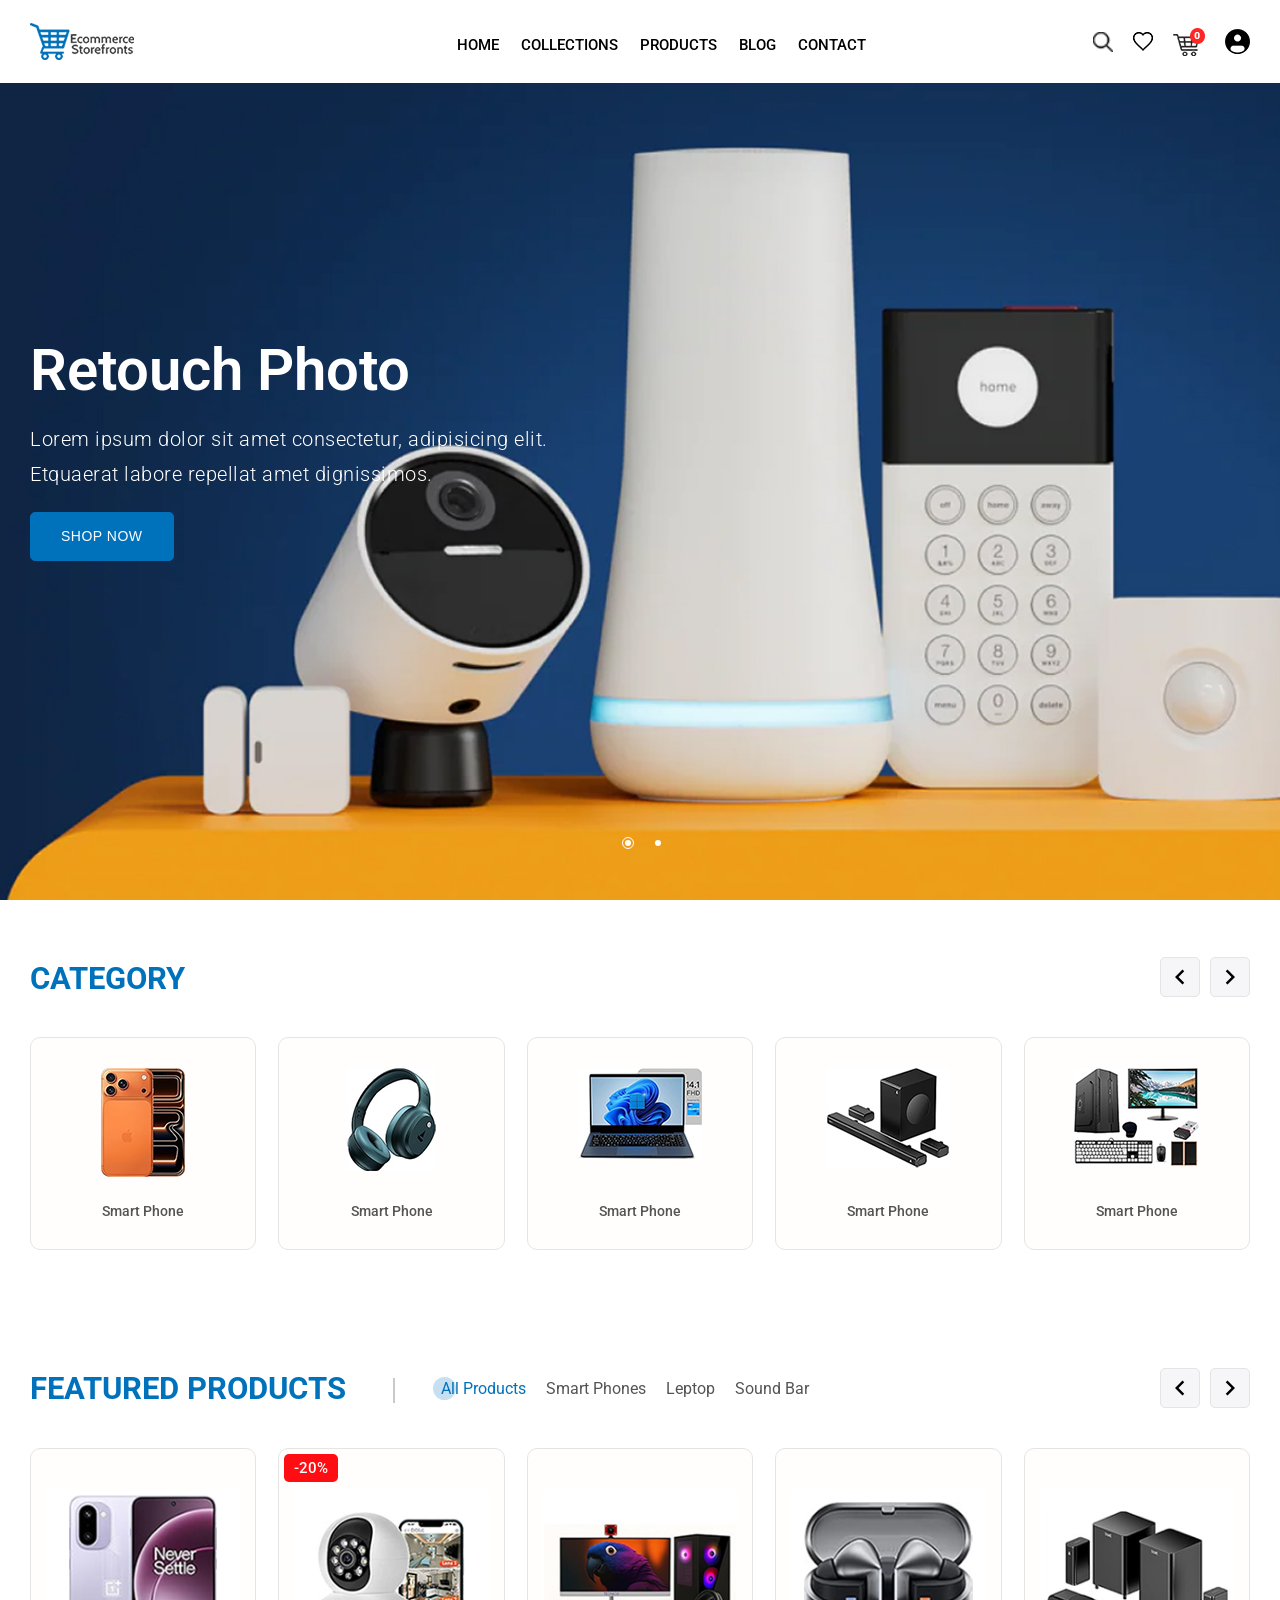
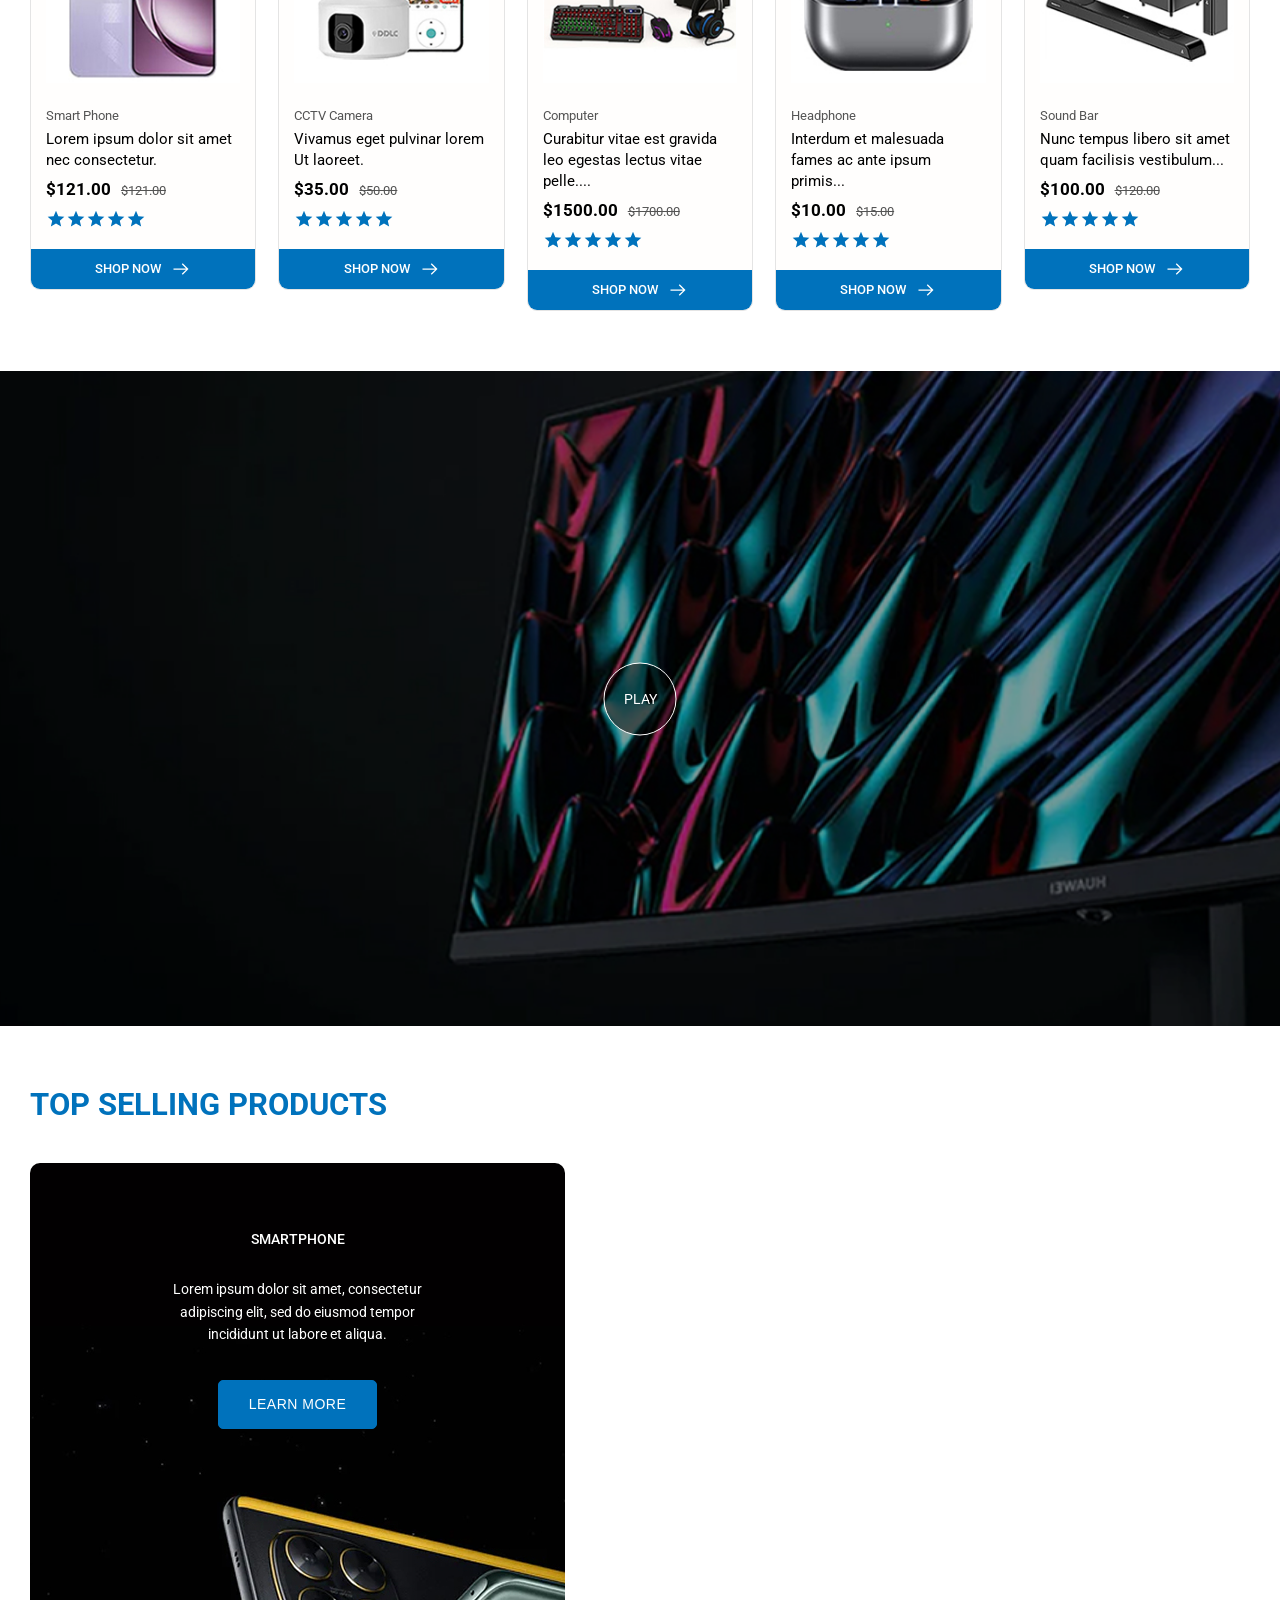
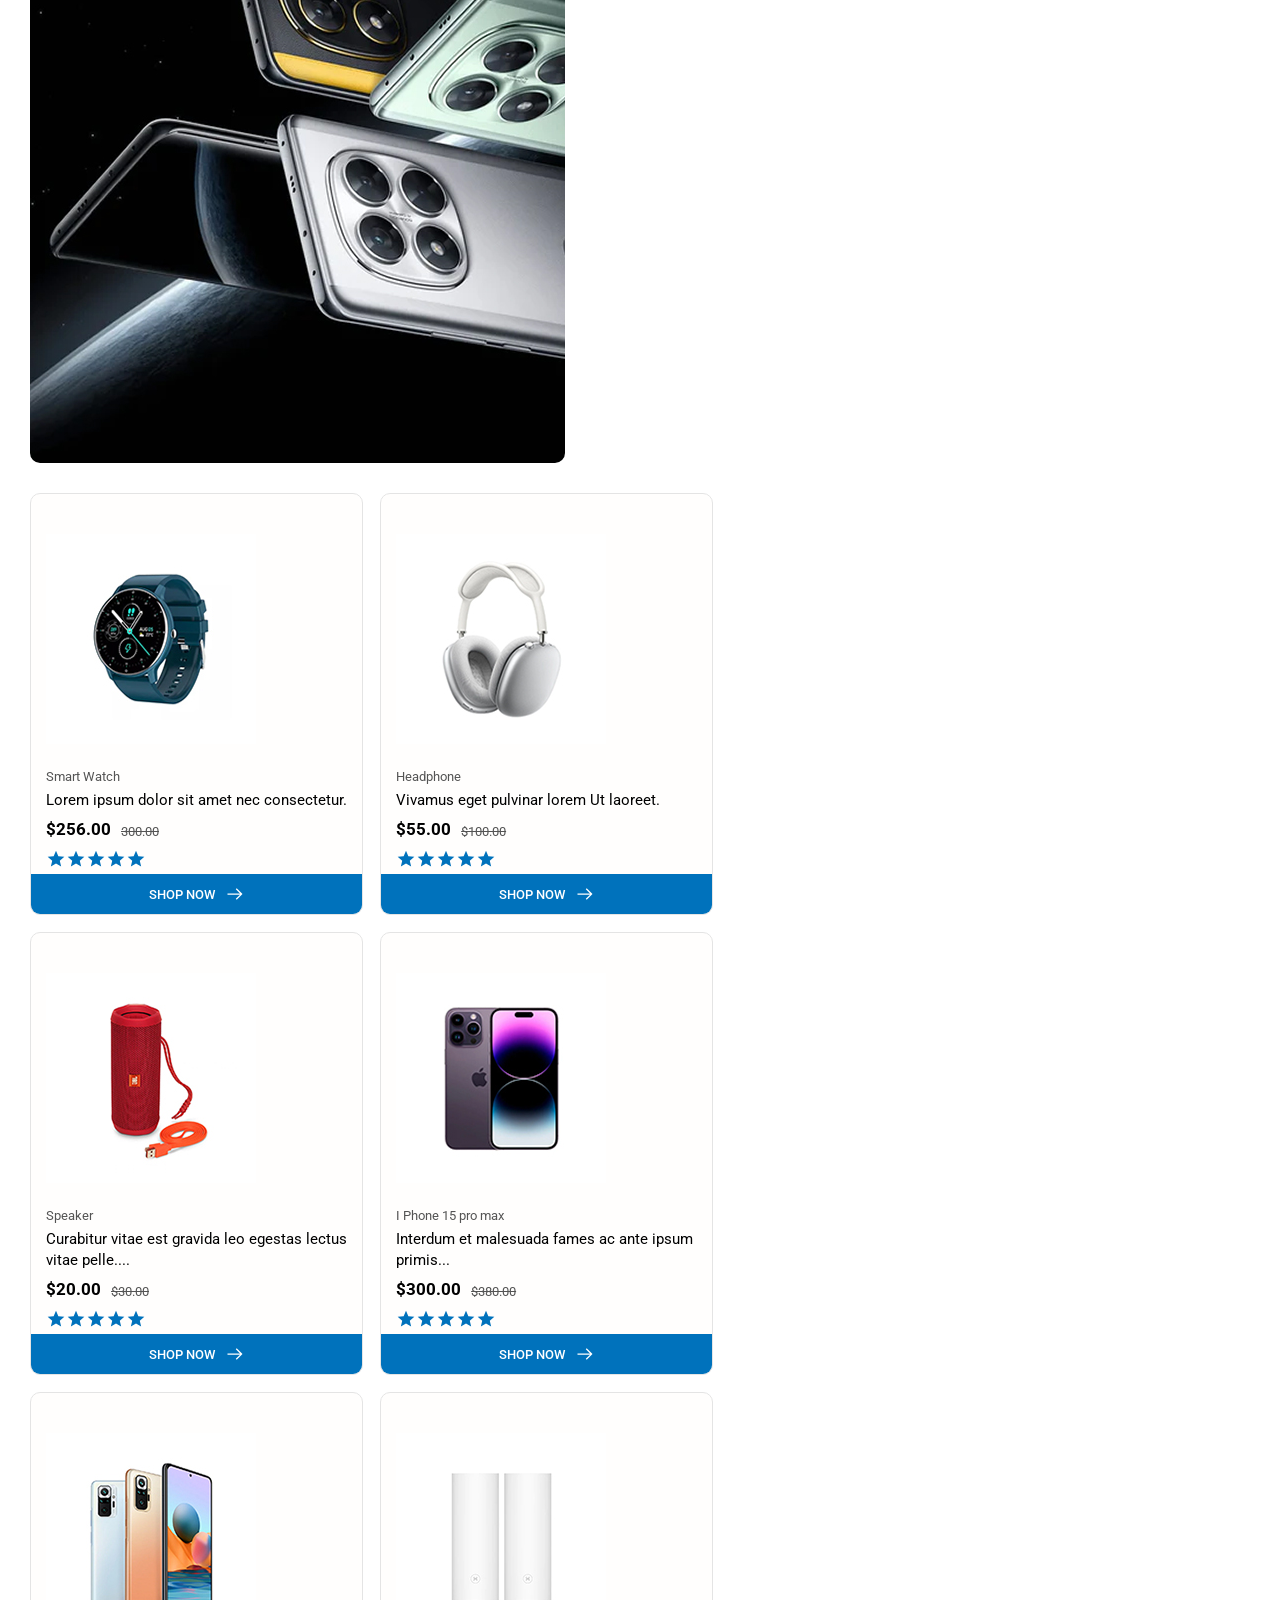
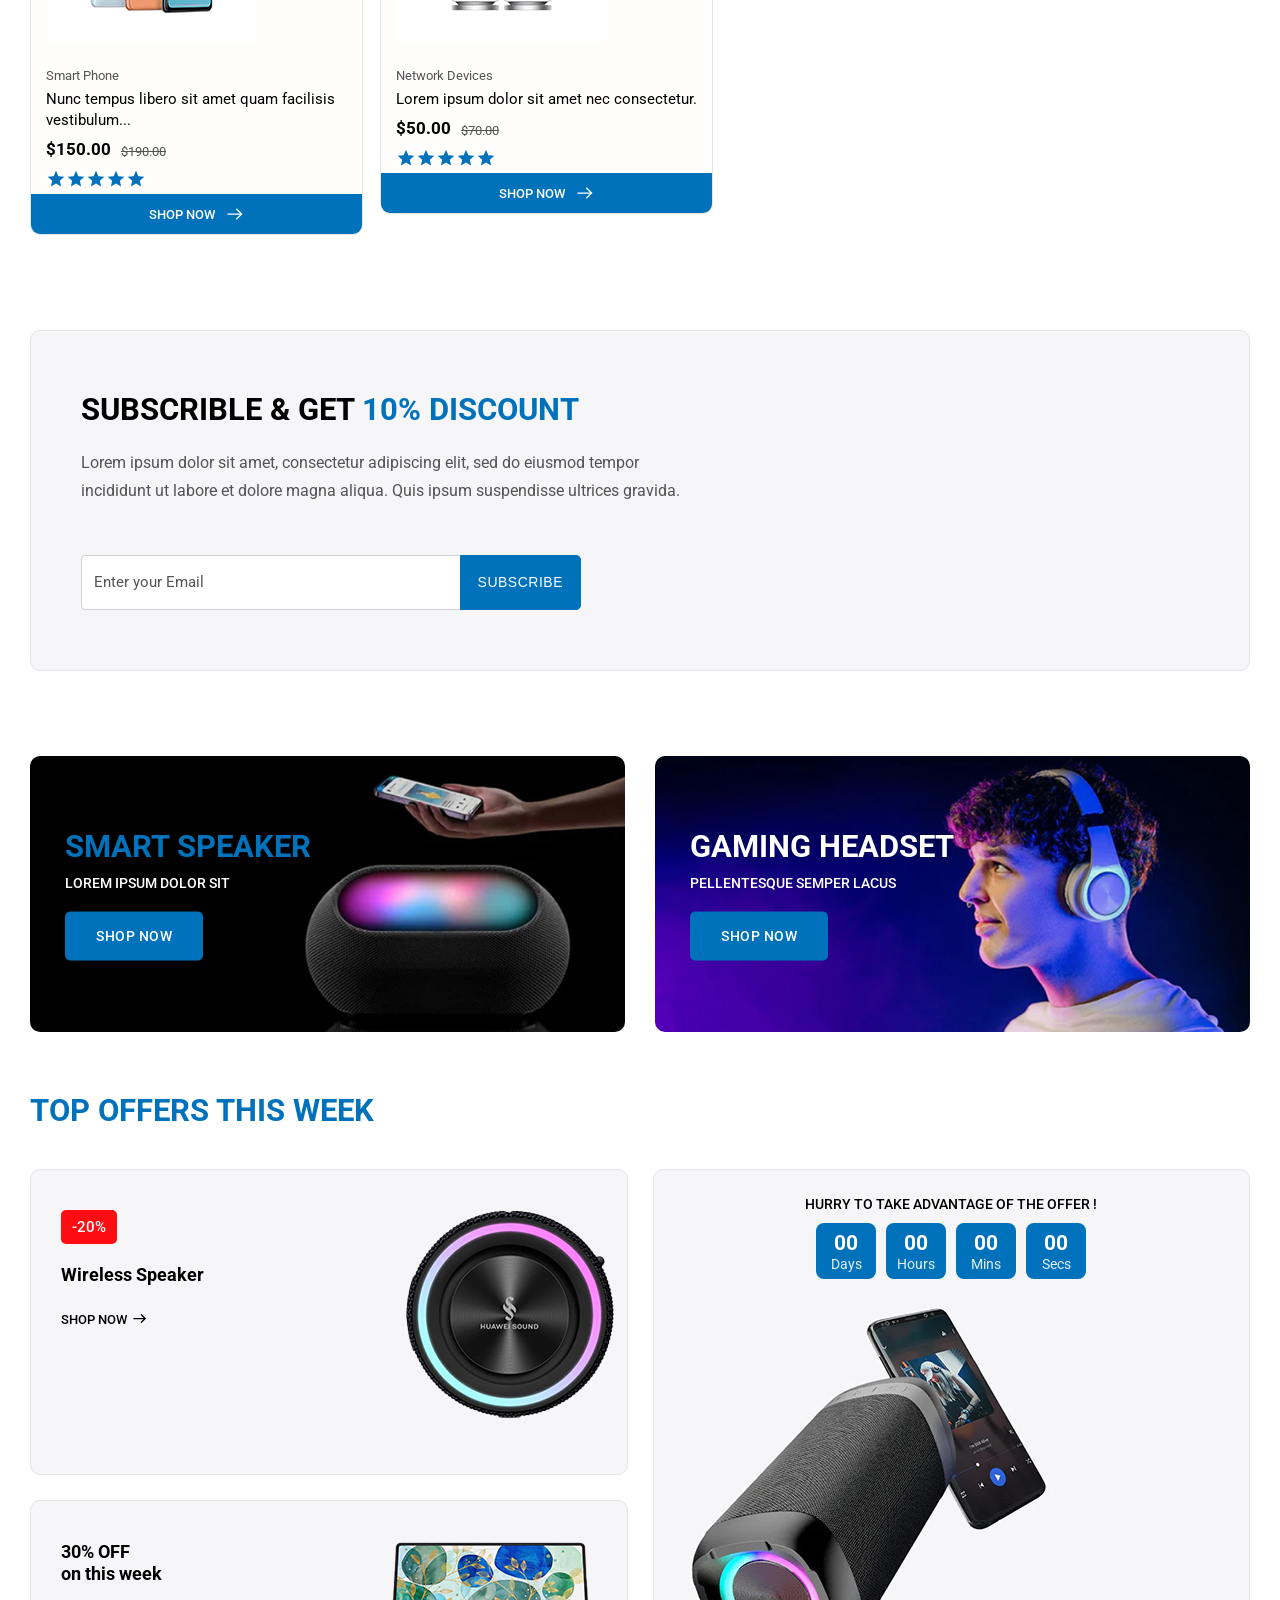
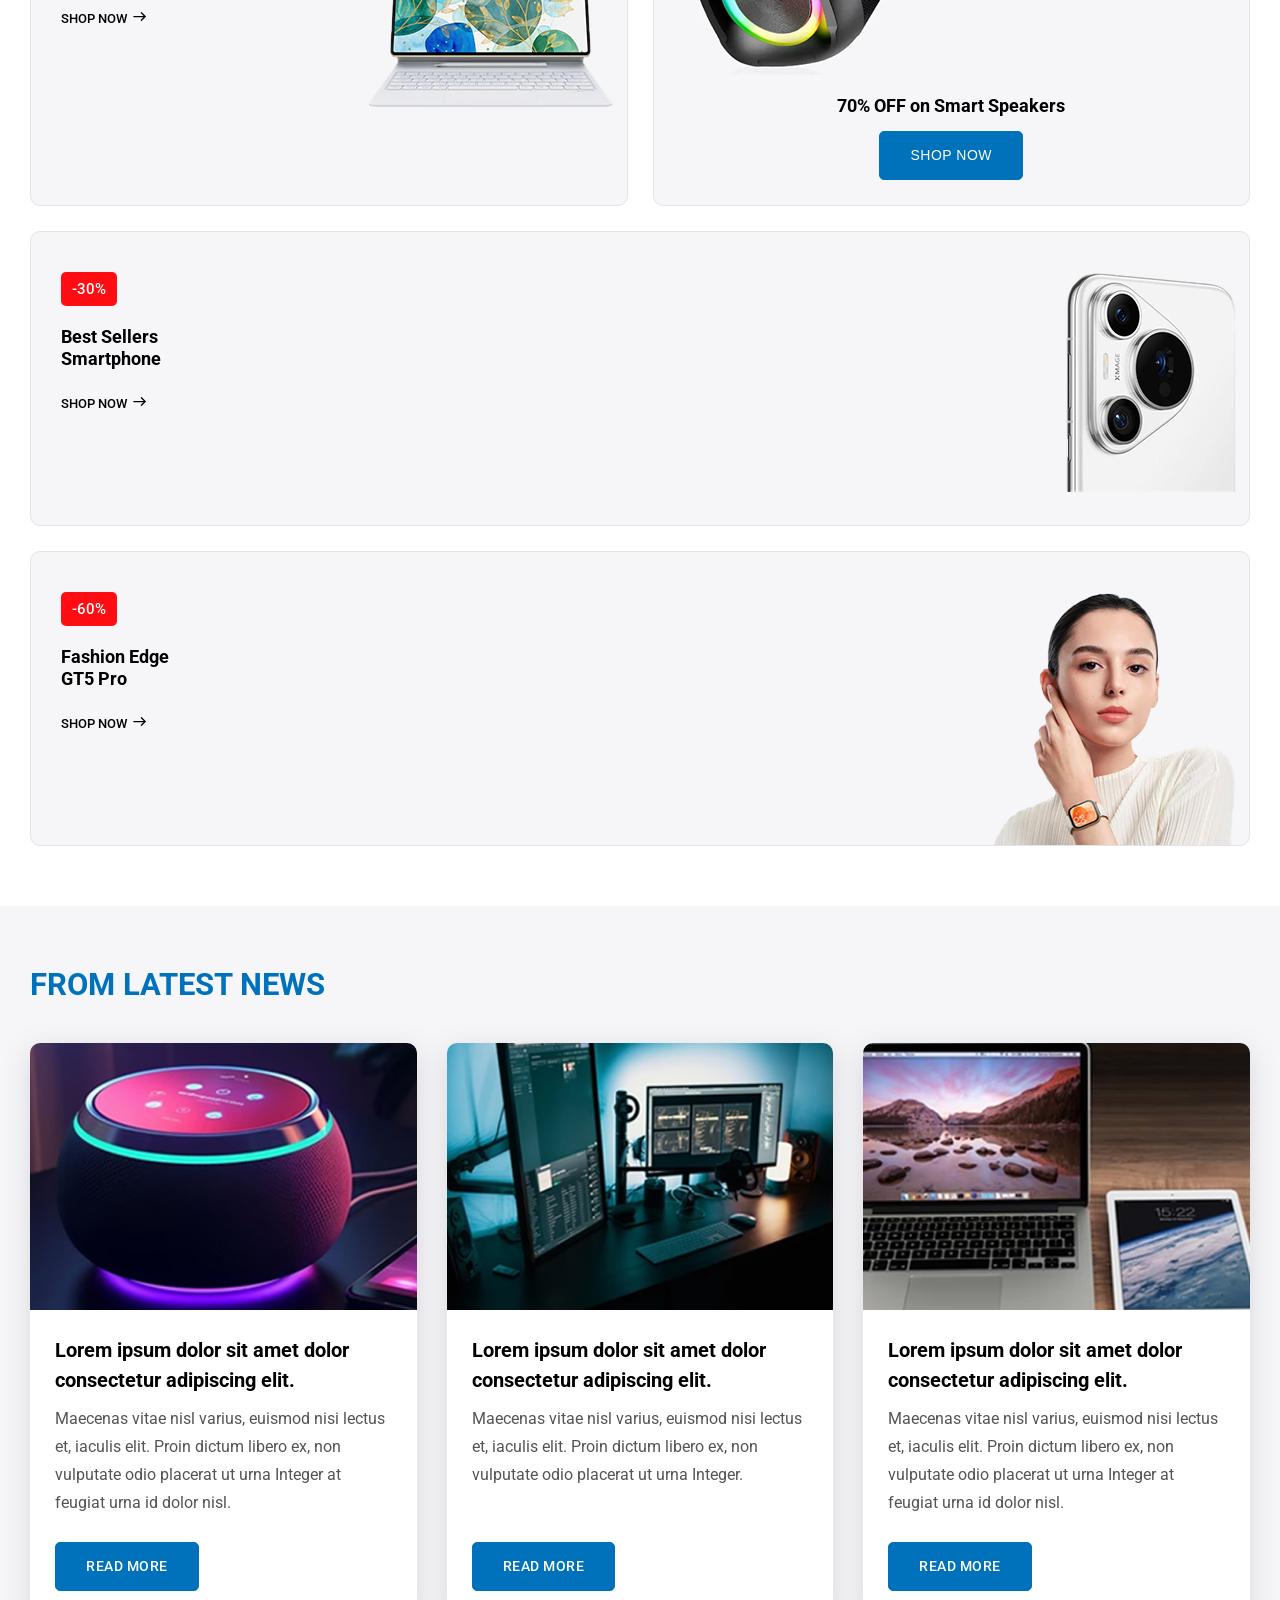
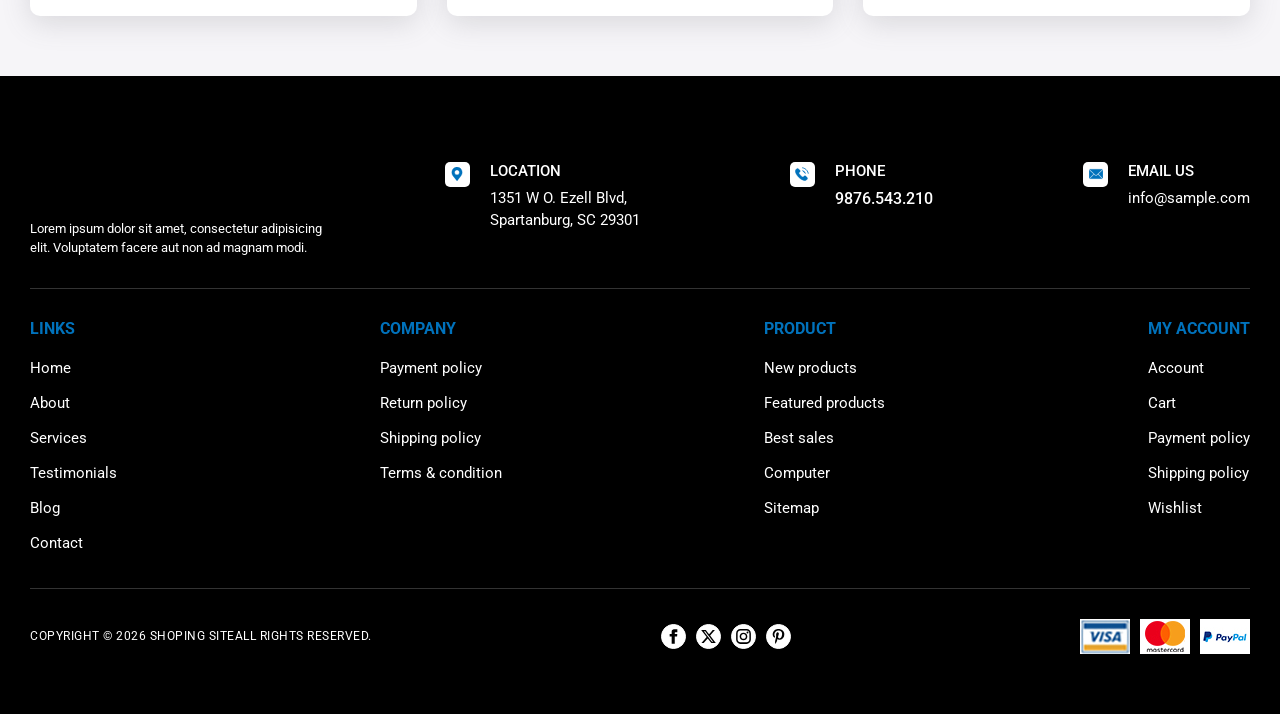
==== commit 7d69a071: "Update index.html" ====
--- a/index.html
+++ b/index.html
@@ -18,7 +18,6 @@
     <script src="js/swiper-bundle.min.js" type="text/javascript"></script>
     <script src="js/common.js" type="text/javascript"></script>
     <script src="js/animate.js" type="text/javascript"></script>
-    <script src="js/lenis.min.js" type="text/javascript"></script>
 </head>
 
 <body class="ie8">
@@ -81,7 +80,7 @@
                         <path class="line bottom" d="m 69.575405,67.073826 h -40 c -13.100415,0 -14.380204,-31.80258 -6.899646,-33.421777 24.612039,-5.327373 -9.016154,52.337577 12.75751,30.563913 l 28.284272,-28.284272" />
                     </svg>
                 </a>
-                <nav class="navigation" data-lenis-prevent="true">
+                <nav class="navigation smooth-scroll">
                     <ul>
                         <li><a href="./">Home</a></li>
                         <li><a href="javascript:void(0)">Collections</a></li>
@@ -1139,6 +1138,41 @@
             </div>
         </div>
     </footer>
+
+    <script>
+let currentScroll = window.scrollY;
+let targetScroll = window.scrollY;
+let ease = 0.08;
+
+window.addEventListener("wheel", function(e) {
+
+    let scrollContainer = e.target.closest('.smooth-scroll');
+
+    // If inside scroll container and it can scroll, do not scroll page
+    if (scrollContainer) {
+        const atTop = scrollContainer.scrollTop === 0;
+        const atBottom = scrollContainer.scrollHeight - scrollContainer.clientHeight === scrollContainer.scrollTop;
+
+        if (!(atTop && e.deltaY < 0) && !(atBottom && e.deltaY > 0)) {
+            return; // allow container scroll only
+        }
+    }
+
+    e.preventDefault();
+
+    targetScroll += e.deltaY;
+    targetScroll = Math.max(0, Math.min(targetScroll, document.body.scrollHeight - window.innerHeight));
+
+}, { passive:false });
+
+function smoothScroll() {
+    currentScroll += (targetScroll - currentScroll) * ease;
+    window.scrollTo(0, currentScroll);
+    requestAnimationFrame(smoothScroll);
+}
+
+smoothScroll();
+</script>
 <script>
     let scrollY = 0;
     let ticking = false;
@@ -1170,21 +1204,6 @@
     }
 </script> <!---- Parallax Script ---->
 
-<script>
-    // smooth scroll
-    const lenis = new Lenis()
-
-    lenis.on('scroll', (e) => {
-        // console.log(e);
-    });
-
-    function raf(time) {
-        lenis.raf(time)
-        requestAnimationFrame(raf)
-    }
-
-    requestAnimationFrame(raf)
-</script>
 
 
 <script src="js/jquery.validate.min.js" type="text/javascript"></script>
